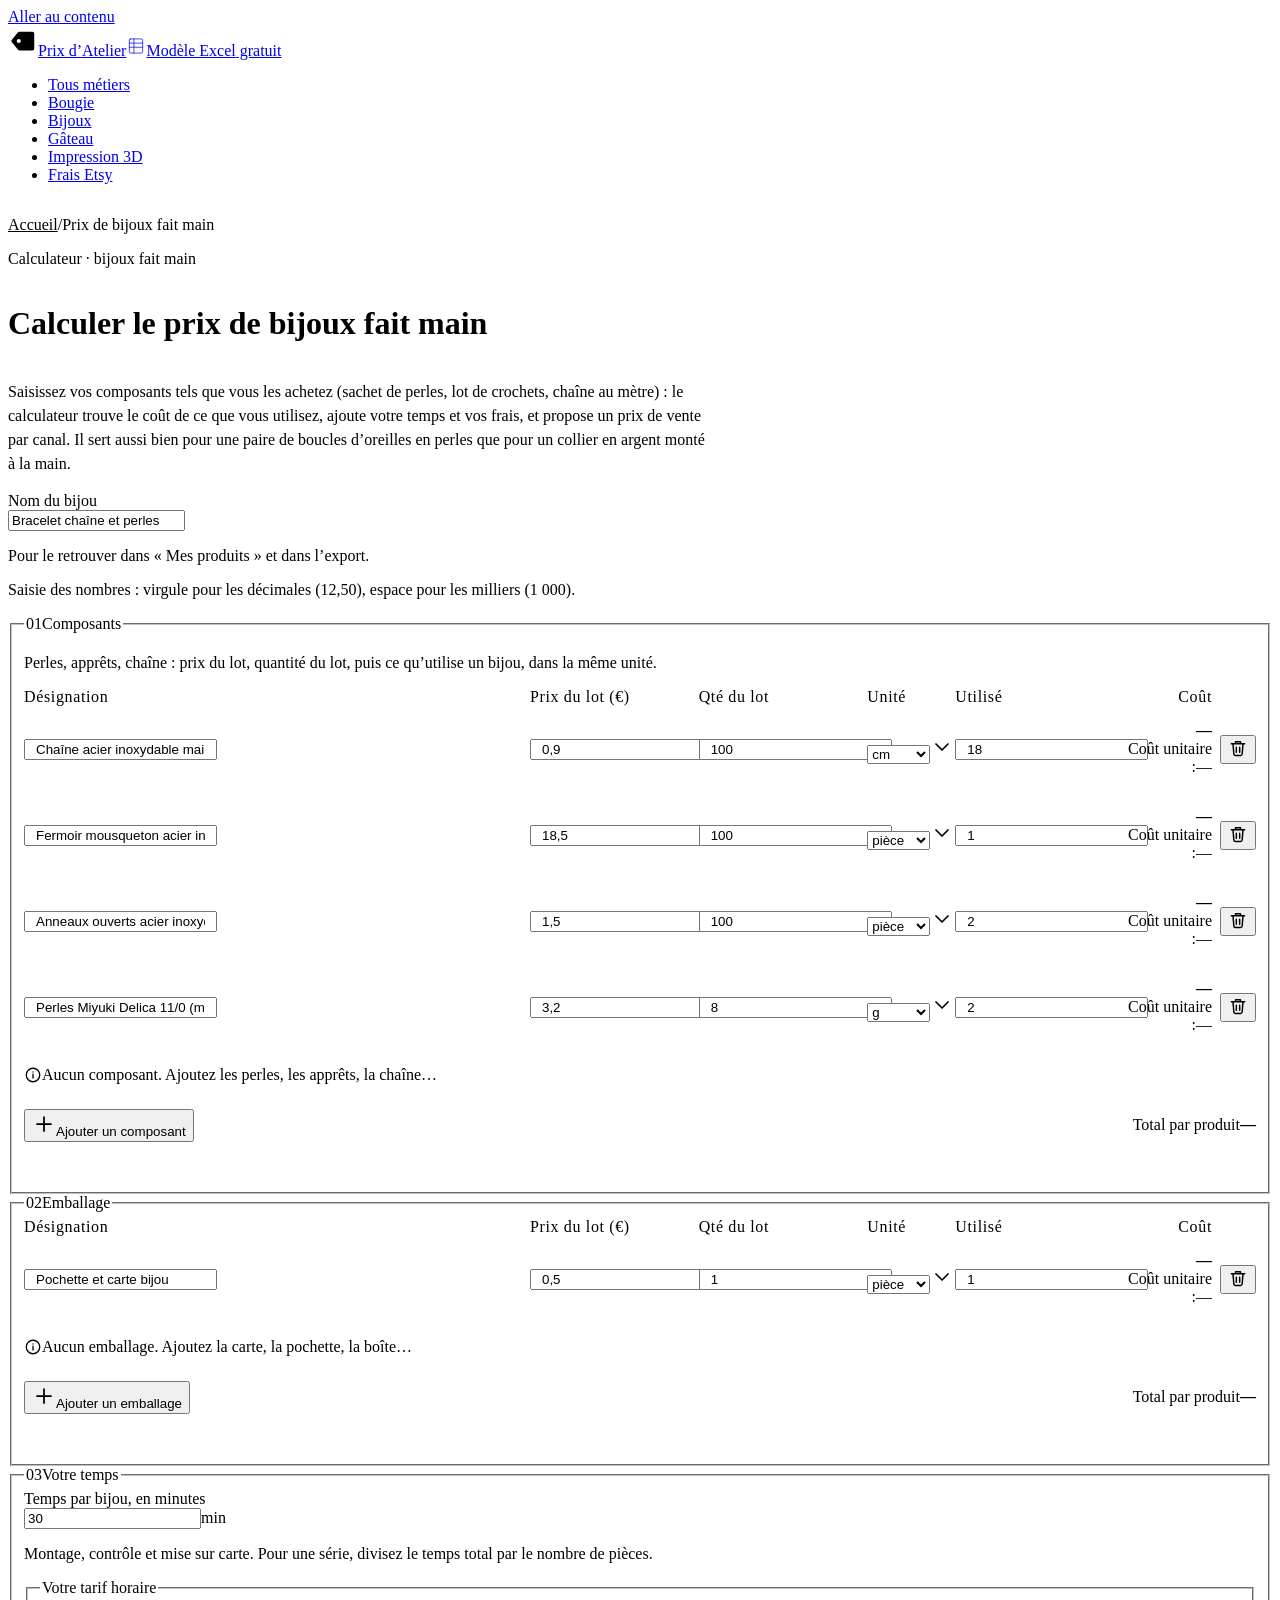
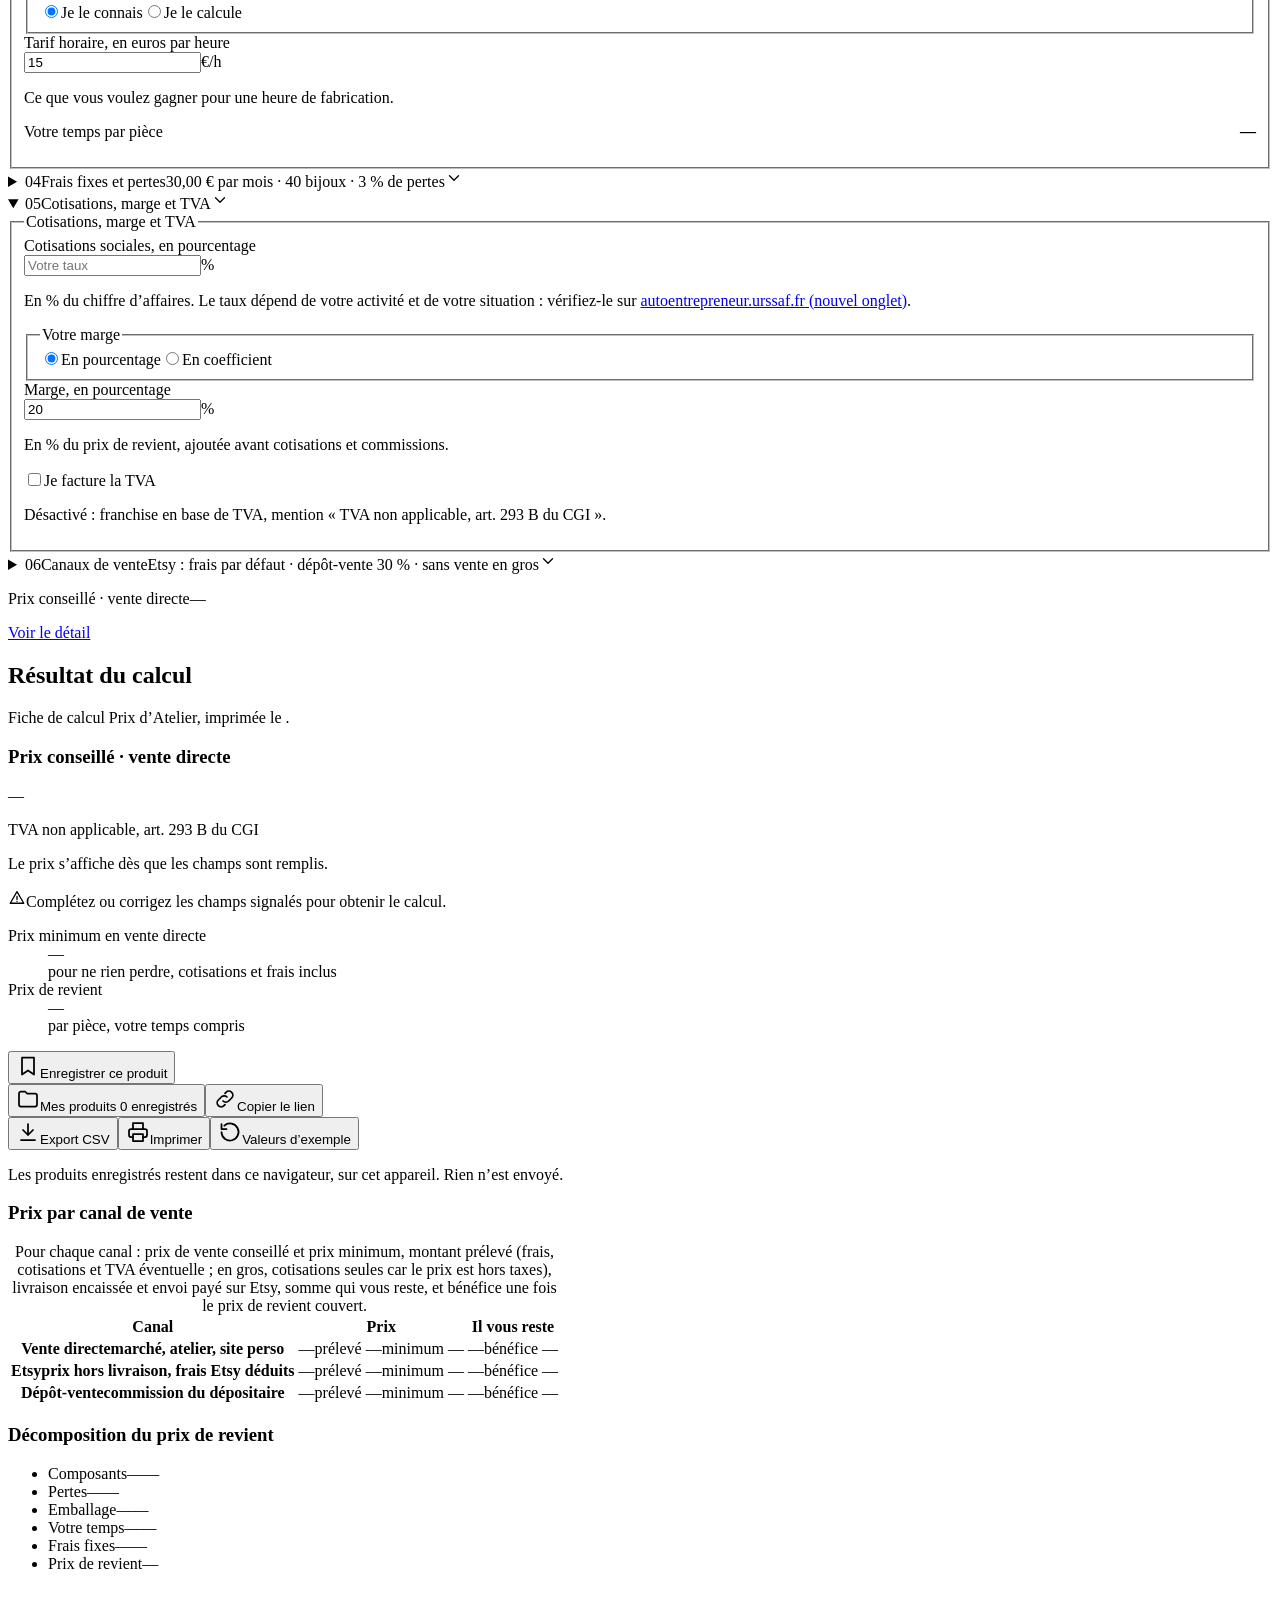
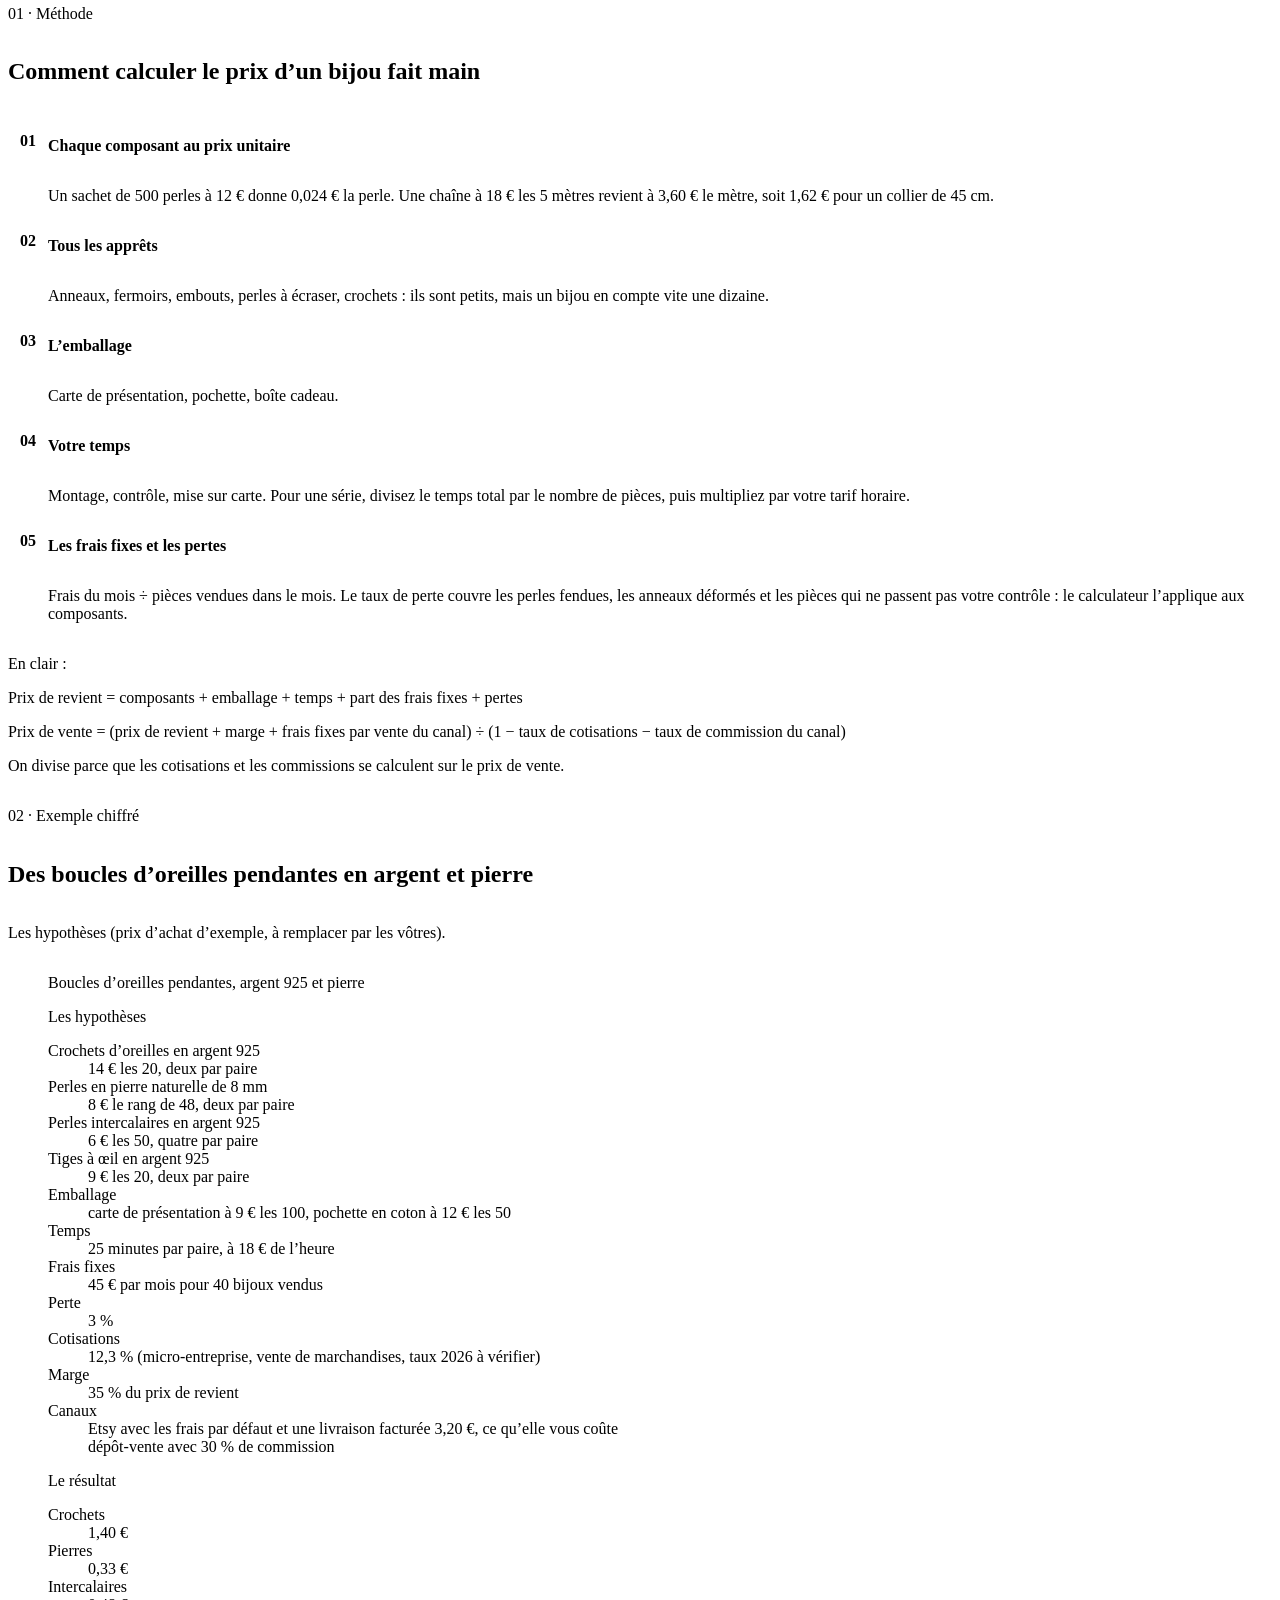
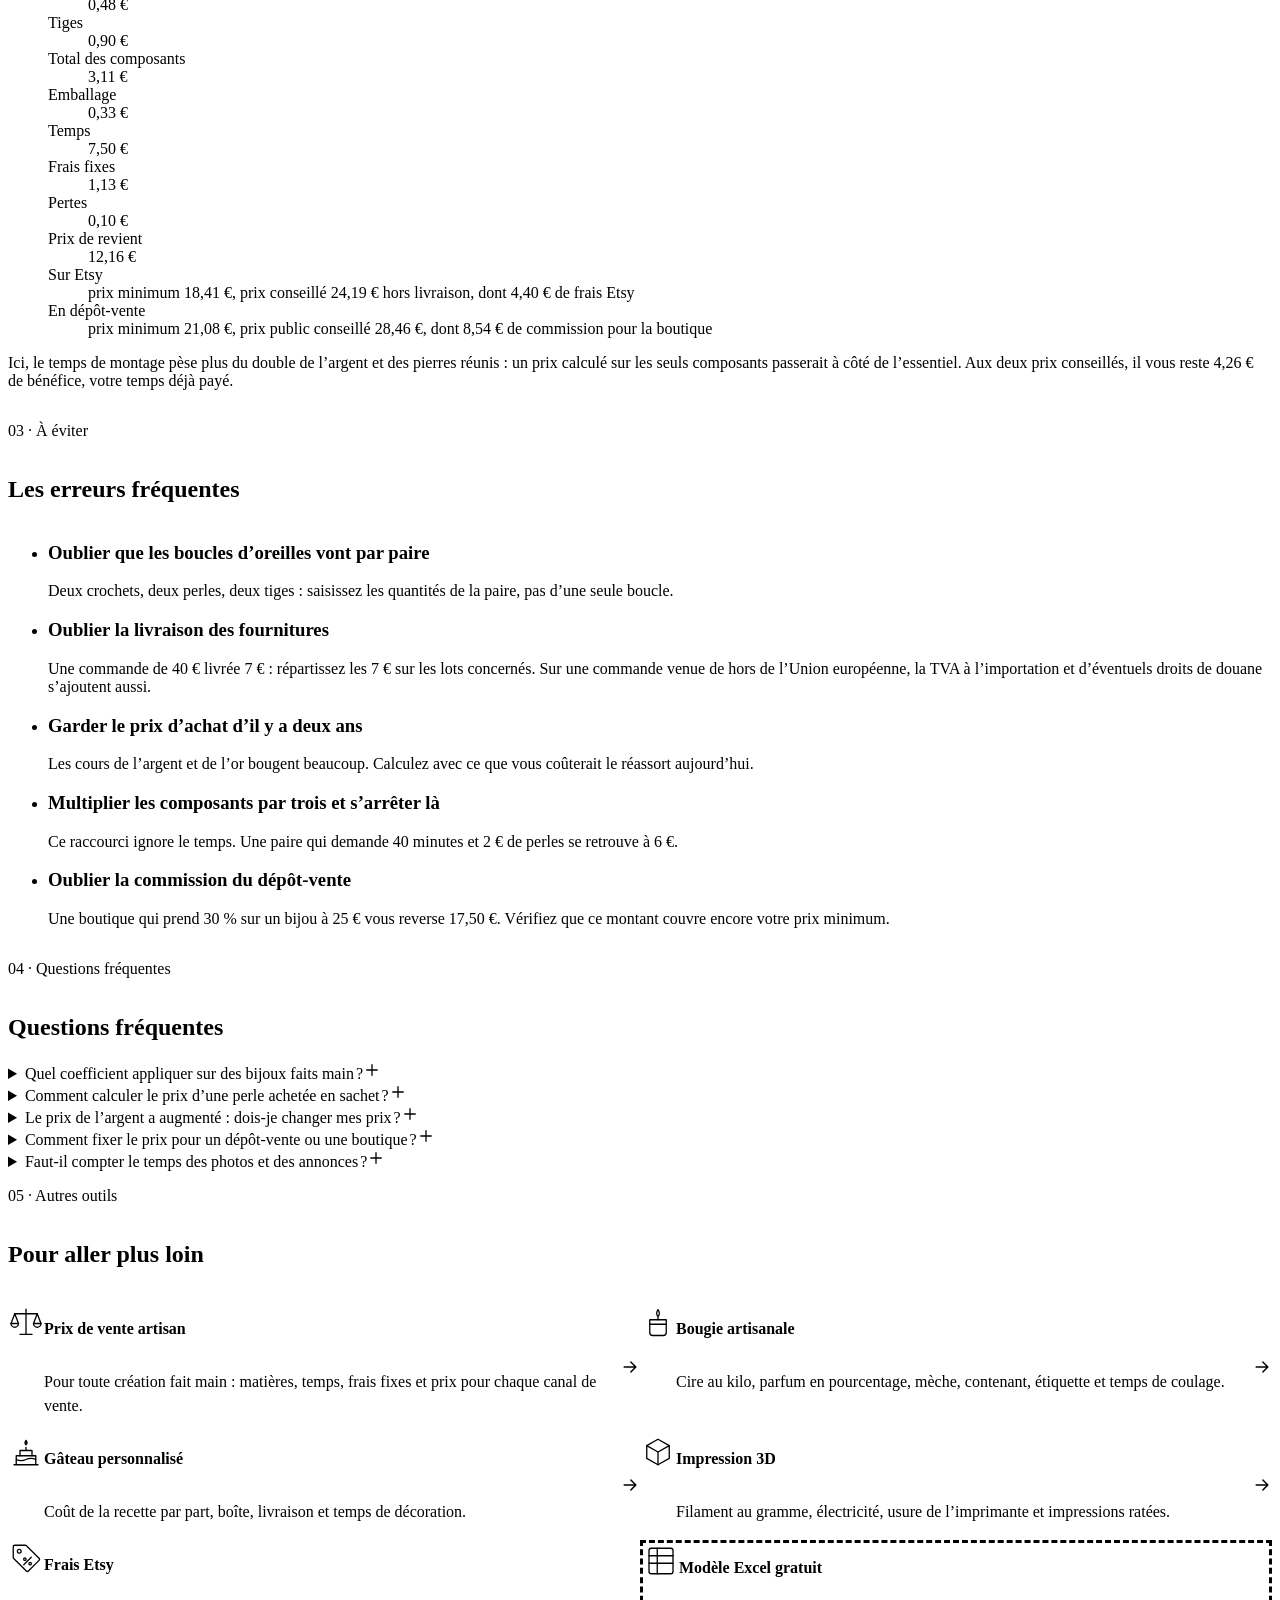
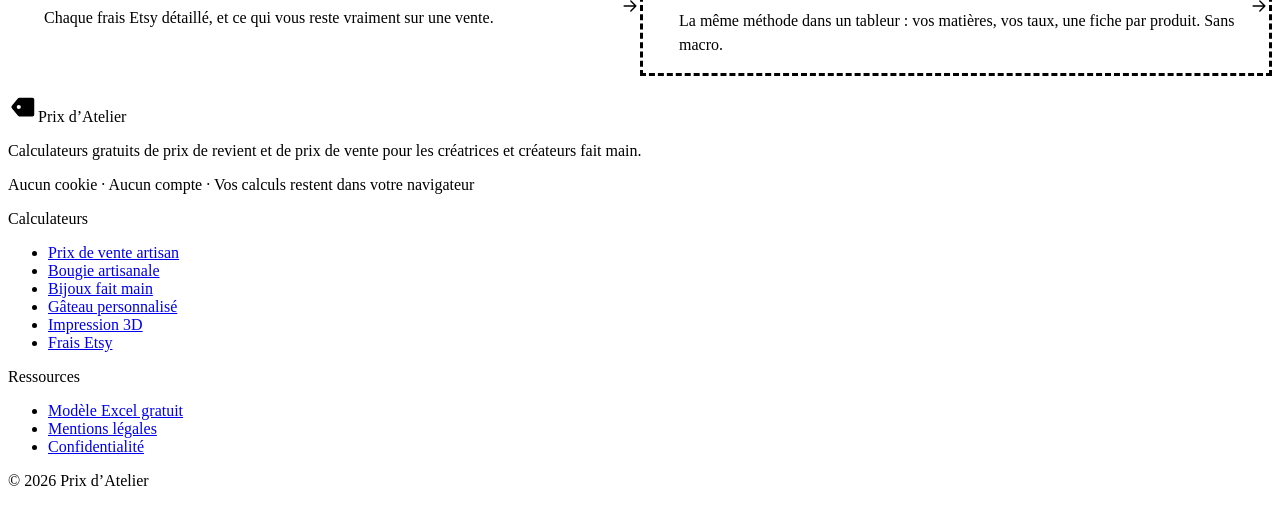
==== calcul-prix-bijoux-fait-main/index.html @ 90e3a95f "Validation Search Console et messages d'unité" ====
<!DOCTYPE html><html lang="fr"><head><meta charset="utf-8"><meta name="viewport" content="width=device-width, initial-scale=1"><title>Calcul prix bijoux fait main : coût, marge et prix de vente</title><meta name="description" content="Calculez le prix de vos bijoux : perles et apprêts achetés par lots, temps, emballage, cotisations, puis prix conseillé sur Etsy et en dépôt-vente."><link rel="canonical" href="https://orielstudio.github.io/prix-atelier/calcul-prix-bijoux-fait-main/"><meta name="color-scheme" content="light dark"><meta name="theme-color" content="#f6f1e8" media="(prefers-color-scheme: light)"><meta name="theme-color" content="#171411" media="(prefers-color-scheme: dark)"><link rel="icon" href="/prix-atelier/favicon.svg" type="image/svg+xml"><link rel="apple-touch-icon" href="/prix-atelier/apple-touch-icon.png"><link rel="preload" href="/prix-atelier/fonts/fraunces-latin-wght-normal.woff2" as="font" type="font/woff2" crossorigin><meta property="og:type" content="website"><meta property="og:site_name" content="Prix d’Atelier"><meta property="og:locale" content="fr_FR"><meta property="og:title" content="Calcul prix bijoux fait main : coût, marge et prix de vente"><meta property="og:description" content="Calculez le prix de vos bijoux : perles et apprêts achetés par lots, temps, emballage, cotisations, puis prix conseillé sur Etsy et en dépôt-vente."><meta property="og:url" content="https://orielstudio.github.io/prix-atelier/calcul-prix-bijoux-fait-main/"><meta property="og:image" content="https://orielstudio.github.io/prix-atelier/og/prix-atelier.png"><meta property="og:image:width" content="1200"><meta property="og:image:height" content="630"><meta property="og:image:alt" content="Prix d’Atelier : calculateurs de prix de revient et de prix de vente pour créateurs fait main"><meta name="twitter:card" content="summary_large_image"><script type="application/ld+json">{"@context":"https://schema.org","@type":"WebApplication","name":"Calculateur de prix de bijoux fait main","description":"Calculez le prix de vos bijoux : perles et apprêts achetés par lots, temps, emballage, cotisations, puis prix conseillé sur Etsy et en dépôt-vente.","url":"https://orielstudio.github.io/prix-atelier/calcul-prix-bijoux-fait-main/","inLanguage":"fr","applicationCategory":"BusinessApplication","operatingSystem":"Tous (navigateur web)","isAccessibleForFree":true,"offers":{"@type":"Offer","price":"0","priceCurrency":"EUR"},"publisher":{"@type":"Organization","name":"Prix d’Atelier","url":"https://orielstudio.github.io/prix-atelier/"}}</script><script type="application/ld+json">{"@context":"https://schema.org","@type":"FAQPage","mainEntity":[{"@type":"Question","name":"Quel coefficient appliquer sur des bijoux faits main ?","acceptedAnswer":{"@type":"Answer","text":"\u003cp>Aucun coefficient ne convient à tous les bijoux, parce que la part du temps varie énormément d’une pièce à l’autre. Calculez d’abord le prix de revient avec votre temps, puis ajoutez une marge. Le calculateur accepte aussi un coefficient sur le prix de revient si vous préférez raisonner ainsi.\u003c/p>"}},{"@type":"Question","name":"Comment calculer le prix d’une perle achetée en sachet ?","acceptedAnswer":{"@type":"Answer","text":"\u003cp>Divisez le prix payé pour le sachet, livraison comprise, par le nombre de perles. Si le fournisseur vend au rang, comptez une fois les perles d’un rang : leur nombre dépend de leur taille et de la longueur du rang.\u003c/p>"}},{"@type":"Question","name":"Le prix de l’argent a augmenté : dois-je changer mes prix ?","acceptedAnswer":{"@type":"Answer","text":"\u003cp>Si votre prochain réassort coûte plus cher, oui. Refaites le calcul avec le prix du jour. Le stock que vous avez payé moins cher vous laisse alors un peu plus de marge, qui aidera à financer le réassort.\u003c/p>"}},{"@type":"Question","name":"Comment fixer le prix pour un dépôt-vente ou une boutique ?","acceptedAnswer":{"@type":"Answer","text":"\u003cp>En dépôt-vente, la boutique vend au prix public et garde une commission : le calculateur trouve le prix qui vous laisse votre marge après commission. En gros, la boutique vous achète les pièces puis les revend en appliquant son coefficient, souvent entre 2 et 2,5 : demandez-le-lui. Partez de votre prix public, celui de votre stand : votre prix de gros HT est ce prix, TVA comprise s’il y en a, divisé par le coefficient de la boutique. Cochez « Je vends en gros » dans les canaux de vente : le calculateur vérifie que ce prix de gros couvre votre prix de revient et vos cotisations ; sinon, il indique le prix public qu’il faudrait pour vendre en boutique sans perte.\u003c/p>"}},{"@type":"Question","name":"Faut-il compter le temps des photos et des annonces ?","acceptedAnswer":{"@type":"Answer","text":"\u003cp>Oui, mais pas forcément pièce par pièce. Le plus simple est de ne compter que les heures de fabrication dans le calcul de votre tarif horaire : il monte, et ce temps invisible est payé par toutes les pièces. Pour une pièce sur mesure, ajoutez en plus le temps des échanges, des croquis et des retouches.\u003c/p>"}}]}</script><script type="application/ld+json">{"@context":"https://schema.org","@type":"BreadcrumbList","itemListElement":[{"@type":"ListItem","position":1,"name":"Accueil","item":"https://orielstudio.github.io/prix-atelier/"},{"@type":"ListItem","position":2,"name":"Prix de bijoux fait main","item":"https://orielstudio.github.io/prix-atelier/calcul-prix-bijoux-fait-main/"}]}</script><link rel="stylesheet" href="/prix-atelier/_astro/typo.BOJz89lR.css"><style>.ariane[data-astro-cid-zfr7qngx] ol[data-astro-cid-zfr7qngx]{gap:var(--space-1) var(--space-2);font-size:var(--text-sm);color:var(--color-muted);flex-wrap:wrap;padding:0;display:flex}.ariane[data-astro-cid-zfr7qngx] li[data-astro-cid-zfr7qngx]{align-items:center;gap:var(--space-2);display:inline-flex}.ariane[data-astro-cid-zfr7qngx] li[data-astro-cid-zfr7qngx]+li[data-astro-cid-zfr7qngx]:before{content:"/";color:var(--color-border-strong)}.ariane[data-astro-cid-zfr7qngx] a[data-astro-cid-zfr7qngx]{color:var(--color-muted)}.ariane[data-astro-cid-zfr7qngx] a[data-astro-cid-zfr7qngx]:hover{color:var(--color-accent)}.page-intro[data-astro-cid-wfrglyuk]{gap:var(--space-3);padding-block:var(--space-5) var(--space-5);display:grid}@media (width>=48rem){.page-intro[data-astro-cid-wfrglyuk]{padding-block:var(--space-6) var(--space-6)}}.page-intro[data-astro-cid-wfrglyuk] .eyebrow[data-astro-cid-wfrglyuk]{margin-top:var(--space-3)}.page-intro__texte[data-astro-cid-wfrglyuk]{max-width:44rem;font-size:var(--text-lg);color:var(--color-muted);line-height:1.5}
.section-heading[data-astro-cid-itrbezo7]{gap:var(--space-3);margin-bottom:var(--space-6);max-width:44rem;display:grid}.section-heading--centre[data-astro-cid-itrbezo7]{text-align:center;justify-items:center;margin-inline:auto}
.etapes[data-astro-cid-kja6eczd]{gap:var(--space-5);padding:0;display:grid}.etapes--grille[data-astro-cid-kja6eczd]{gap:var(--space-4)}@media (width>=56rem){.etapes--grille[data-astro-cid-kja6eczd]{grid-template-columns:repeat(3,1fr)}}.etape[data-astro-cid-kja6eczd]{gap:var(--space-4);grid-template-columns:auto 1fr;align-items:start;display:grid}.etapes--grille[data-astro-cid-kja6eczd] .etape[data-astro-cid-kja6eczd]{gap:var(--space-3);padding:var(--space-5);background:var(--color-surface);border:var(--hairline);border-radius:var(--radius-lg);grid-template-columns:1fr}.etape__num[data-astro-cid-kja6eczd]{border:1px solid var(--color-border-strong);width:2.5rem;height:2.5rem;font-family:var(--font-mono);font-size:var(--text-sm);color:var(--color-accent);border-radius:50%;place-items:center;font-weight:600;display:grid}.etape__corps[data-astro-cid-kja6eczd]{gap:var(--space-2);min-width:0;font-size:var(--text-prose);line-height:var(--leading-prose);display:grid}.etape__titre[data-astro-cid-kja6eczd]{font-size:var(--text-lg);line-height:var(--leading-snug)}.etape__corps[data-astro-cid-kja6eczd] .formula[data-astro-cid-kja6eczd]{margin-top:var(--space-2)}
</style><link rel="stylesheet" href="/prix-atelier/_astro/ChampsFraisEtsy.Bbb5dI0A.css"><link rel="stylesheet" href="/prix-atelier/_astro/ContenuPage.vquXTedf.css"><style>.rows{gap:var(--space-3);display:grid;container:rows/inline-size}.rows__header{display:none}.rows__items{gap:var(--space-3);display:grid}.row{gap:var(--space-3);min-width:0;padding:var(--space-4);background:var(--color-page);border:var(--hairline);border-radius:var(--radius-md);grid-template-columns:1fr 1fr;grid-template-areas:"legend legend""nom nom""prix qte""unite util""cout suppr";margin:0;display:grid}.row.is-entering{animation:row-in var(--dur-base) var(--ease-out)}.row.is-leaving{animation:row-out var(--dur-exit) var(--ease-in) forwards}@keyframes row-in{0%{opacity:0;transform:translateY(6px)}}@keyframes row-out{to{opacity:0;transform:scale(.98)}}.row__legend{float:left;font-family:var(--font-mono);font-size:var(--text-xs);letter-spacing:var(--tracking-eyebrow);text-transform:uppercase;color:var(--color-muted);grid-area:legend;padding:0;font-weight:600}.row__nom{grid-area:nom}.row__prix{grid-area:prix}.row__qte{grid-area:qte}.row__unite{grid-area:unite}.row__util{grid-area:util}.row__cout{align-items:baseline;column-gap:var(--space-2);font-size:var(--text-sm);color:var(--color-muted);flex-wrap:wrap;grid-area:cout;align-self:center;display:flex}.row__cout-valeur{font-size:var(--text-base);color:var(--color-text);font-variant-numeric:tabular-nums;font-weight:650}.row__cout-unitaire{font-size:var(--text-xs);font-family:var(--font-mono);flex-basis:100%}.row__supprimer{color:var(--color-muted);grid-area:suppr;place-self:center end}.row__supprimer:hover{color:var(--color-danger);--btn-bg:var(--color-danger-soft)}.rows__empty{align-items:center;gap:var(--space-2);padding:var(--space-4);border:1px dashed var(--color-border-strong);border-radius:var(--radius-md);font-size:var(--text-sm);color:var(--color-muted);display:flex}.rows__foot{justify-content:space-between;align-items:center;gap:var(--space-3);flex-wrap:wrap;display:flex}.rows__total{align-items:baseline;gap:var(--space-3);font-size:var(--text-sm);color:var(--color-muted);display:flex}.rows__total strong{font-size:var(--text-base);color:var(--color-text);font-variant-numeric:tabular-nums}@container rows (width>=40rem){.rows__header,.row{column-gap:var(--space-2);grid-template-columns:minmax(8rem,3fr) minmax(4.25rem,1fr) minmax(4.25rem,1fr) 5.5rem minmax(4.25rem,1fr) 5.5rem 2.75rem}.rows__header{padding:0 calc(var(--space-3) + 1px);font-family:var(--font-mono);font-size:var(--text-xs);letter-spacing:.04em;color:var(--color-muted);display:grid}.rows__header-cout{text-align:right}.rows__items{gap:var(--space-2)}.row{padding:var(--space-2) var(--space-3);grid-template-areas:"nom prix qte unite util cout suppr";align-items:center}.row__legend,.row .field__label{clip:rect(0 0 0 0);white-space:nowrap;width:1px;height:1px;position:absolute;overflow:hidden}.row .field{gap:0}.row .field__unit{display:none}.row .input{padding-inline:.625rem}.row__cout{text-align:right;display:block}.row__cout-label{clip:rect(0 0 0 0);width:1px;height:1px;position:absolute;overflow:hidden}.row__cout-unitaire{display:block}}.groupe__total{justify-content:space-between;align-items:baseline;gap:var(--space-3);padding-top:var(--space-3);border-top:var(--hairline);font-size:var(--text-sm);color:var(--color-muted);display:flex}.groupe__total strong{font-size:var(--text-base);color:var(--color-text);font-variant-numeric:tabular-nums}.sous-groupe{gap:var(--space-3);min-width:0;padding:var(--space-4) 0 0;border:0;border-top:var(--hairline);margin:0;display:grid}.sous-groupe__titre{float:left;width:100%;padding:0;font-weight:650}.sous-groupe__titre+*{clear:both}.sous-groupe__desc{font-size:var(--text-sm);color:var(--color-muted)}
.calcs[data-astro-cid-jtlsuo5v]{gap:var(--space-3);padding:0;display:grid}@media (width>=40rem){.calcs[data-astro-cid-jtlsuo5v]{grid-template-columns:repeat(2,1fr)}}@media (width>=64rem){.calcs--grille[data-astro-cid-jtlsuo5v]{gap:var(--space-4);grid-template-columns:repeat(3,1fr)}}.calc-carte[data-astro-cid-jtlsuo5v]{gap:var(--space-4);padding:var(--space-4);background:var(--color-surface);border:var(--hairline);border-radius:var(--radius-lg);transition:border-color var(--dur-fast) var(--ease-out), transform var(--dur-base) var(--ease-out);grid-template-columns:auto 1fr auto;align-items:start;display:grid;position:relative}@media (width>=40rem){.calcs--grille[data-astro-cid-jtlsuo5v] .calc-carte[data-astro-cid-jtlsuo5v]{gap:var(--space-5) var(--space-4);padding:var(--space-5);grid-template-columns:1fr auto;grid-template-areas:"picto fleche""texte texte"}.calcs--grille[data-astro-cid-jtlsuo5v] .calc-carte__picto[data-astro-cid-jtlsuo5v]{grid-area:picto}.calcs--grille[data-astro-cid-jtlsuo5v] .calc-carte__texte[data-astro-cid-jtlsuo5v]{grid-area:texte}.calcs--grille[data-astro-cid-jtlsuo5v] .calc-carte__fleche[data-astro-cid-jtlsuo5v]{grid-area:fleche;align-self:start}.calcs--grille[data-astro-cid-jtlsuo5v] .calc-carte__titre[data-astro-cid-jtlsuo5v]{font-size:var(--text-xl)}}.calc-carte[data-astro-cid-jtlsuo5v]:hover{border-color:var(--color-border-strong);transform:translateY(-2px)}.calc-carte[data-astro-cid-jtlsuo5v]:has(.calc-carte__lien:focus-visible){outline:2px solid var(--color-accent);outline-offset:3px}.calc-carte--excel[data-astro-cid-jtlsuo5v]{border-style:dashed;border-color:var(--color-border-strong);background:0 0}.calc-carte__picto[data-astro-cid-jtlsuo5v]{color:var(--color-text)}.calc-carte__texte[data-astro-cid-jtlsuo5v]{gap:var(--space-1);min-width:0;display:grid}.calc-carte__titre[data-astro-cid-jtlsuo5v]{font-size:var(--text-lg);line-height:var(--leading-snug)}.calc-carte__lien[data-astro-cid-jtlsuo5v]{color:var(--color-text);text-decoration:none}.calc-carte__lien[data-astro-cid-jtlsuo5v]:after{content:"";border-radius:inherit;position:absolute;inset:0}.calc-carte__lien[data-astro-cid-jtlsuo5v]:focus-visible{outline:none}.calc-carte__desc[data-astro-cid-jtlsuo5v]{font-size:var(--text-sm);color:var(--color-muted);line-height:1.5}.calc-carte__fleche[data-astro-cid-jtlsuo5v]{color:var(--color-accent);transition:transform var(--dur-fast) var(--ease-out);align-self:center}.calc-carte[data-astro-cid-jtlsuo5v]:hover .calc-carte__fleche[data-astro-cid-jtlsuo5v]{transform:translate(3px)}
.calc__entete[data-astro-cid-pb2svecr]{padding-inline:var(--space-1)}
</style></head><body data-page="calcul-prix-bijoux-fait-main"><a class="skip-link" href="#contenu">Aller au contenu</a><header class="site-header" data-astro-cid-jr7posx5><div class="container site-header__top" data-astro-cid-jr7posx5><a href="/prix-atelier/" class="site-header__brand" aria-label="Prix d’Atelier, accueil" data-astro-cid-jr7posx5><span class="logo" data-astro-cid-ylqc276q><svg class="logo__mark" width="30" height="30" viewBox="0 0 32 32" aria-hidden="true" focusable="false" data-astro-cid-ylqc276q><path fill="var(--color-accent)" fill-rule="evenodd" d="M12.2 6H26a2 2 0 0 1 2 2v16a2 2 0 0 1-2 2H12.2a2 2 0 0 1-1.5-.68L4.1 17.3a2 2 0 0 1 0-2.6l6.6-8.02A2 2 0 0 1 12.2 6zM9.3 16a2.2 2.2 0 1 0 4.4 0 2.2 2.2 0 1 0-4.4 0z" data-astro-cid-ylqc276q></path><path d="M17 12.75h7M17 19.25h4.5" stroke="var(--color-page)" stroke-width="1.75" stroke-linecap="round" fill="none" data-astro-cid-ylqc276q></path></svg><span class="logo__word" data-astro-cid-ylqc276q>Prix d’Atelier</span></span></a><a class="site-header__excel" href="/prix-atelier/modele-excel-calcul-prix-de-revient/" data-astro-cid-jr7posx5><svg data-astro-cid-jr7posx5="true" width="20" height="20" viewBox="0 0 48 48" fill="none" stroke="currentColor" stroke-width="1.75" stroke-linecap="round" stroke-linejoin="round" aria-hidden="true" focusable="false"><path d="M11 7h26a3 3 0 0 1 3 3v28a3 3 0 0 1-3 3H11a3 3 0 0 1-3-3V10a3 3 0 0 1 3-3z"></path><path d="M8 17h32M8 27h32M19 7v34"></path></svg><span data-astro-cid-jr7posx5>Modèle Excel<span class="site-header__excel-long" data-astro-cid-jr7posx5> gratuit</span></span></a></div><nav class="site-nav" aria-label="Calculateurs" data-astro-cid-jr7posx5><div class="container" data-astro-cid-jr7posx5><ul class="site-nav__list" role="list" data-nav-onglets data-astro-cid-jr7posx5><li data-astro-cid-jr7posx5><a class="site-nav__tab" href="/prix-atelier/calculateur-prix-de-vente-artisan/" data-astro-cid-jr7posx5>Tous métiers</a></li><li data-astro-cid-jr7posx5><a class="site-nav__tab" href="/prix-atelier/calcul-prix-bougie-artisanale/" data-astro-cid-jr7posx5>Bougie</a></li><li data-astro-cid-jr7posx5><a class="site-nav__tab" href="/prix-atelier/calcul-prix-bijoux-fait-main/" aria-current="page" data-astro-cid-jr7posx5>Bijoux</a></li><li data-astro-cid-jr7posx5><a class="site-nav__tab" href="/prix-atelier/calcul-prix-gateau-personnalise/" data-astro-cid-jr7posx5>Gâteau</a></li><li data-astro-cid-jr7posx5><a class="site-nav__tab" href="/prix-atelier/calcul-prix-impression-3d/" data-astro-cid-jr7posx5>Impression 3D</a></li><li data-astro-cid-jr7posx5><a class="site-nav__tab" href="/prix-atelier/calculateur-frais-etsy/" data-astro-cid-jr7posx5>Frais Etsy</a></li></ul></div></nav></header><script type="module">var e=document.querySelector(`[data-nav-onglets]`),t=e?.querySelector(`[aria-current="page"]`);e&&t&&e.scrollWidth>e.clientWidth&&(e.scrollLeft=t.offsetLeft-e.clientWidth/2+t.offsetWidth/2);</script><main id="contenu" tabindex="-1"><div class="container" data-astro-cid-pb2svecr><header class="page-intro" data-astro-cid-wfrglyuk><nav class="ariane" aria-label="Fil d’Ariane" data-astro-cid-zfr7qngx><ol role="list" data-astro-cid-zfr7qngx><li data-astro-cid-zfr7qngx><a href="/prix-atelier/" data-astro-cid-zfr7qngx>Accueil</a></li><li data-astro-cid-zfr7qngx><span aria-current="page" data-astro-cid-zfr7qngx>Prix de bijoux fait main</span></li></ol></nav><p class="eyebrow" data-astro-cid-wfrglyuk>Calculateur · bijoux fait main</p><h1 data-astro-cid-wfrglyuk>Calculer le prix de bijoux fait main</h1><div class="page-intro__texte" data-astro-cid-wfrglyuk><p data-astro-cid-pb2svecr>Saisissez vos composants tels que vous les achetez (sachet de perles, lot de crochets, chaîne au mètre) : le calculateur trouve le coût de ce que vous utilisez, ajoute votre temps et vos frais, et propose un prix de vente par canal. Il sert aussi bien pour une paire de boucles d’oreilles en perles que pour un collier en argent monté à la main.</p></div></header><form class="calc" id="calculateur" data-calculator="bijoux" data-preset="bijoux" data-state="attente" novalidate><div class="calc__champs" data-calc-fields><div class="calc__entete" data-astro-cid-pb2svecr><div class="field"><label class="field__label" for="f-nom">Nom du bijou</label><div class="field__control"><input class="input" id="f-nom" type="text" autocomplete="off" enterkeyhint="next" maxlength="80" data-field="nom" value="Bracelet chaîne et perles" placeholder="Ex. : Boucles d’oreilles quartz rose" aria-describedby="f-nom-aide"></div><p class="field__help" id="f-nom-aide">Pour le retrouver dans « Mes produits » et dans l’export.</p></div></div><p class="calc__note calc__format" id="aide-format-nombres">Saisie des nombres : virgule pour les décimales (12,50), espace pour les milliers (1 000).</p><fieldset class="group" data-astro-cid-44imxwkp><legend class="group__legend" data-astro-cid-44imxwkp><span class="group__num" aria-hidden="true" data-astro-cid-44imxwkp>01</span><span class="group__title" data-astro-cid-44imxwkp>Composants</span></legend><p class="group__desc" data-astro-cid-44imxwkp>Perles, apprêts, chaîne : prix du lot, quantité du lot, puis ce qu’utilise un bijou, dans la même unité.</p><div class="group__body" data-astro-cid-44imxwkp><div class="rows" data-list="matieres" data-row-label="Composant" data-next-index="4"><div class="rows__header" aria-hidden="true"><span>Désignation</span><span>Prix du lot (€)</span><span>Qté du lot</span><span>Unité</span><span>Utilisé</span><span class="rows__header-cout">Coût</span><span></span></div><div class="rows__items" data-rows><fieldset class="row" data-row><legend class="row__legend" data-row-legend>Composant 1</legend><div class="field row__nom"><label class="field__label" for="f-matieres-0-nom">Désignation</label><div class="field__control"><input class="input" id="f-matieres-0-nom" type="text" autocomplete="off" enterkeyhint="next" maxlength="80" data-row-field="nom" value="Chaîne acier inoxydable maille forçat 1,9 mm" placeholder="Ex. : perles 4 mm"></div></div><div class="field row__prix"><label class="field__label" for="f-matieres-0-prixLot">Prix du lot<span class="sr-only">, en euros</span></label><div class="field__control"><input class="input" id="f-matieres-0-prixLot" type="text" inputmode="decimal" autocomplete="off" spellcheck="false" enterkeyhint="next" data-decimal data-row-field="prixLot" data-min="0" data-unite="€" data-requis aria-required="true" value="0,9" aria-describedby="aide-format-nombres f-matieres-0-prixLot-erreur"><span class="field__unit" aria-hidden="true">€</span></div><p class="field__error" id="f-matieres-0-prixLot-erreur" data-error-for="f-matieres-0-prixLot" hidden><span data-error-text></span></p></div><div class="field row__qte"><label class="field__label" for="f-matieres-0-quantiteLot">Quantité du lot<span class="sr-only">, dans l’unité choisie</span></label><div class="field__control"><input class="input" id="f-matieres-0-quantiteLot" type="text" inputmode="decimal" autocomplete="off" spellcheck="false" enterkeyhint="next" data-decimal data-row-field="quantiteLot" data-min="0" data-unite="autre" data-requis data-message-vide="Champ à remplir (nombre supérieur à 0)." aria-required="true" value="100" aria-describedby="aide-format-nombres f-matieres-0-quantiteLot-erreur"></div><p class="field__error" id="f-matieres-0-quantiteLot-erreur" data-error-for="f-matieres-0-quantiteLot" hidden><span data-error-text></span></p></div><div class="field row__unite"><label class="field__label" for="f-matieres-0-unite">Unité</label><div class="select"><select id="f-matieres-0-unite" data-row-field="unite"><option value="pièce">pièce</option><option value="g">g</option><option value="kg">kg</option><option value="ml">ml</option><option value="cl">cl</option><option value="l">l</option><option value="cm" selected>cm</option><option value="m">m</option><option value="km">km</option><option value="feuille">feuille</option><option value="perle">perle</option><option value="recette">recette</option><option value="forfait">forfait</option><option value="kWh">kWh</option><option value="h">h</option></select><svg width="24" height="24" viewBox="0 0 24 24" fill="none" stroke="currentColor" stroke-width="1.75" stroke-linecap="round" stroke-linejoin="round" aria-hidden="true" focusable="false"><path d="M6 9l6 6 6-6"></path></svg></div></div><div class="field row__util"><label class="field__label" for="f-matieres-0-quantiteUtilisee">Utilisé par produit<span class="sr-only">, dans la même unité que le lot</span></label><div class="field__control"><input class="input" id="f-matieres-0-quantiteUtilisee" type="text" inputmode="decimal" autocomplete="off" spellcheck="false" enterkeyhint="next" data-decimal data-row-field="quantiteUtilisee" data-min="0" data-unite="autre" data-requis aria-required="true" value="18" aria-describedby="aide-format-nombres f-matieres-0-quantiteUtilisee-erreur"><span class="field__unit" aria-hidden="true" data-unit-echo>cm</span></div><p class="field__error" id="f-matieres-0-quantiteUtilisee-erreur" data-error-for="f-matieres-0-quantiteUtilisee" hidden><span data-error-text></span></p></div><p class="row__cout"><span class="row__cout-label">Coût par produit</span><span class="row__cout-valeur" data-row-output="coutProduit">—</span><span class="row__cout-unitaire"><span class="sr-only">Coût unitaire :</span><span data-row-output="coutUnitaire">—</span></span></p><button type="button" class="btn btn--ghost btn--icon row__supprimer" data-action="supprimer-ligne" aria-label="Supprimer : composant 1"><svg width="20" height="20" viewBox="0 0 24 24" fill="none" stroke="currentColor" stroke-width="1.75" stroke-linecap="round" stroke-linejoin="round" aria-hidden="true" focusable="false"><path d="M4 7h16M10 11v6M14 11v6M9 7V4.5h6V7"></path><path d="M6 7l1 12.2A2 2 0 0 0 9 21h6a2 2 0 0 0 2-1.8L18 7"></path></svg></button></fieldset><fieldset class="row" data-row><legend class="row__legend" data-row-legend>Composant 2</legend><div class="field row__nom"><label class="field__label" for="f-matieres-1-nom">Désignation</label><div class="field__control"><input class="input" id="f-matieres-1-nom" type="text" autocomplete="off" enterkeyhint="next" maxlength="80" data-row-field="nom" value="Fermoir mousqueton acier inoxydable 13 mm" placeholder="Ex. : perles 4 mm"></div></div><div class="field row__prix"><label class="field__label" for="f-matieres-1-prixLot">Prix du lot<span class="sr-only">, en euros</span></label><div class="field__control"><input class="input" id="f-matieres-1-prixLot" type="text" inputmode="decimal" autocomplete="off" spellcheck="false" enterkeyhint="next" data-decimal data-row-field="prixLot" data-min="0" data-unite="€" data-requis aria-required="true" value="18,5" aria-describedby="aide-format-nombres f-matieres-1-prixLot-erreur"><span class="field__unit" aria-hidden="true">€</span></div><p class="field__error" id="f-matieres-1-prixLot-erreur" data-error-for="f-matieres-1-prixLot" hidden><span data-error-text></span></p></div><div class="field row__qte"><label class="field__label" for="f-matieres-1-quantiteLot">Quantité du lot<span class="sr-only">, dans l’unité choisie</span></label><div class="field__control"><input class="input" id="f-matieres-1-quantiteLot" type="text" inputmode="decimal" autocomplete="off" spellcheck="false" enterkeyhint="next" data-decimal data-row-field="quantiteLot" data-min="0" data-unite="autre" data-requis data-message-vide="Champ à remplir (nombre supérieur à 0)." aria-required="true" value="100" aria-describedby="aide-format-nombres f-matieres-1-quantiteLot-erreur"></div><p class="field__error" id="f-matieres-1-quantiteLot-erreur" data-error-for="f-matieres-1-quantiteLot" hidden><span data-error-text></span></p></div><div class="field row__unite"><label class="field__label" for="f-matieres-1-unite">Unité</label><div class="select"><select id="f-matieres-1-unite" data-row-field="unite"><option value="pièce" selected>pièce</option><option value="g">g</option><option value="kg">kg</option><option value="ml">ml</option><option value="cl">cl</option><option value="l">l</option><option value="cm">cm</option><option value="m">m</option><option value="km">km</option><option value="feuille">feuille</option><option value="perle">perle</option><option value="recette">recette</option><option value="forfait">forfait</option><option value="kWh">kWh</option><option value="h">h</option></select><svg width="24" height="24" viewBox="0 0 24 24" fill="none" stroke="currentColor" stroke-width="1.75" stroke-linecap="round" stroke-linejoin="round" aria-hidden="true" focusable="false"><path d="M6 9l6 6 6-6"></path></svg></div></div><div class="field row__util"><label class="field__label" for="f-matieres-1-quantiteUtilisee">Utilisé par produit<span class="sr-only">, dans la même unité que le lot</span></label><div class="field__control"><input class="input" id="f-matieres-1-quantiteUtilisee" type="text" inputmode="decimal" autocomplete="off" spellcheck="false" enterkeyhint="next" data-decimal data-row-field="quantiteUtilisee" data-min="0" data-unite="autre" data-requis aria-required="true" value="1" aria-describedby="aide-format-nombres f-matieres-1-quantiteUtilisee-erreur"><span class="field__unit" aria-hidden="true" data-unit-echo>pièce</span></div><p class="field__error" id="f-matieres-1-quantiteUtilisee-erreur" data-error-for="f-matieres-1-quantiteUtilisee" hidden><span data-error-text></span></p></div><p class="row__cout"><span class="row__cout-label">Coût par produit</span><span class="row__cout-valeur" data-row-output="coutProduit">—</span><span class="row__cout-unitaire"><span class="sr-only">Coût unitaire :</span><span data-row-output="coutUnitaire">—</span></span></p><button type="button" class="btn btn--ghost btn--icon row__supprimer" data-action="supprimer-ligne" aria-label="Supprimer : composant 2"><svg width="20" height="20" viewBox="0 0 24 24" fill="none" stroke="currentColor" stroke-width="1.75" stroke-linecap="round" stroke-linejoin="round" aria-hidden="true" focusable="false"><path d="M4 7h16M10 11v6M14 11v6M9 7V4.5h6V7"></path><path d="M6 7l1 12.2A2 2 0 0 0 9 21h6a2 2 0 0 0 2-1.8L18 7"></path></svg></button></fieldset><fieldset class="row" data-row><legend class="row__legend" data-row-legend>Composant 3</legend><div class="field row__nom"><label class="field__label" for="f-matieres-2-nom">Désignation</label><div class="field__control"><input class="input" id="f-matieres-2-nom" type="text" autocomplete="off" enterkeyhint="next" maxlength="80" data-row-field="nom" value="Anneaux ouverts acier inoxydable 5 mm" placeholder="Ex. : perles 4 mm"></div></div><div class="field row__prix"><label class="field__label" for="f-matieres-2-prixLot">Prix du lot<span class="sr-only">, en euros</span></label><div class="field__control"><input class="input" id="f-matieres-2-prixLot" type="text" inputmode="decimal" autocomplete="off" spellcheck="false" enterkeyhint="next" data-decimal data-row-field="prixLot" data-min="0" data-unite="€" data-requis aria-required="true" value="1,5" aria-describedby="aide-format-nombres f-matieres-2-prixLot-erreur"><span class="field__unit" aria-hidden="true">€</span></div><p class="field__error" id="f-matieres-2-prixLot-erreur" data-error-for="f-matieres-2-prixLot" hidden><span data-error-text></span></p></div><div class="field row__qte"><label class="field__label" for="f-matieres-2-quantiteLot">Quantité du lot<span class="sr-only">, dans l’unité choisie</span></label><div class="field__control"><input class="input" id="f-matieres-2-quantiteLot" type="text" inputmode="decimal" autocomplete="off" spellcheck="false" enterkeyhint="next" data-decimal data-row-field="quantiteLot" data-min="0" data-unite="autre" data-requis data-message-vide="Champ à remplir (nombre supérieur à 0)." aria-required="true" value="100" aria-describedby="aide-format-nombres f-matieres-2-quantiteLot-erreur"></div><p class="field__error" id="f-matieres-2-quantiteLot-erreur" data-error-for="f-matieres-2-quantiteLot" hidden><span data-error-text></span></p></div><div class="field row__unite"><label class="field__label" for="f-matieres-2-unite">Unité</label><div class="select"><select id="f-matieres-2-unite" data-row-field="unite"><option value="pièce" selected>pièce</option><option value="g">g</option><option value="kg">kg</option><option value="ml">ml</option><option value="cl">cl</option><option value="l">l</option><option value="cm">cm</option><option value="m">m</option><option value="km">km</option><option value="feuille">feuille</option><option value="perle">perle</option><option value="recette">recette</option><option value="forfait">forfait</option><option value="kWh">kWh</option><option value="h">h</option></select><svg width="24" height="24" viewBox="0 0 24 24" fill="none" stroke="currentColor" stroke-width="1.75" stroke-linecap="round" stroke-linejoin="round" aria-hidden="true" focusable="false"><path d="M6 9l6 6 6-6"></path></svg></div></div><div class="field row__util"><label class="field__label" for="f-matieres-2-quantiteUtilisee">Utilisé par produit<span class="sr-only">, dans la même unité que le lot</span></label><div class="field__control"><input class="input" id="f-matieres-2-quantiteUtilisee" type="text" inputmode="decimal" autocomplete="off" spellcheck="false" enterkeyhint="next" data-decimal data-row-field="quantiteUtilisee" data-min="0" data-unite="autre" data-requis aria-required="true" value="2" aria-describedby="aide-format-nombres f-matieres-2-quantiteUtilisee-erreur"><span class="field__unit" aria-hidden="true" data-unit-echo>pièce</span></div><p class="field__error" id="f-matieres-2-quantiteUtilisee-erreur" data-error-for="f-matieres-2-quantiteUtilisee" hidden><span data-error-text></span></p></div><p class="row__cout"><span class="row__cout-label">Coût par produit</span><span class="row__cout-valeur" data-row-output="coutProduit">—</span><span class="row__cout-unitaire"><span class="sr-only">Coût unitaire :</span><span data-row-output="coutUnitaire">—</span></span></p><button type="button" class="btn btn--ghost btn--icon row__supprimer" data-action="supprimer-ligne" aria-label="Supprimer : composant 3"><svg width="20" height="20" viewBox="0 0 24 24" fill="none" stroke="currentColor" stroke-width="1.75" stroke-linecap="round" stroke-linejoin="round" aria-hidden="true" focusable="false"><path d="M4 7h16M10 11v6M14 11v6M9 7V4.5h6V7"></path><path d="M6 7l1 12.2A2 2 0 0 0 9 21h6a2 2 0 0 0 2-1.8L18 7"></path></svg></button></fieldset><fieldset class="row" data-row><legend class="row__legend" data-row-legend>Composant 4</legend><div class="field row__nom"><label class="field__label" for="f-matieres-3-nom">Désignation</label><div class="field__control"><input class="input" id="f-matieres-3-nom" type="text" autocomplete="off" enterkeyhint="next" maxlength="80" data-row-field="nom" value="Perles Miyuki Delica 11/0 (mélange)" placeholder="Ex. : perles 4 mm"></div></div><div class="field row__prix"><label class="field__label" for="f-matieres-3-prixLot">Prix du lot<span class="sr-only">, en euros</span></label><div class="field__control"><input class="input" id="f-matieres-3-prixLot" type="text" inputmode="decimal" autocomplete="off" spellcheck="false" enterkeyhint="next" data-decimal data-row-field="prixLot" data-min="0" data-unite="€" data-requis aria-required="true" value="3,2" aria-describedby="aide-format-nombres f-matieres-3-prixLot-erreur"><span class="field__unit" aria-hidden="true">€</span></div><p class="field__error" id="f-matieres-3-prixLot-erreur" data-error-for="f-matieres-3-prixLot" hidden><span data-error-text></span></p></div><div class="field row__qte"><label class="field__label" for="f-matieres-3-quantiteLot">Quantité du lot<span class="sr-only">, dans l’unité choisie</span></label><div class="field__control"><input class="input" id="f-matieres-3-quantiteLot" type="text" inputmode="decimal" autocomplete="off" spellcheck="false" enterkeyhint="next" data-decimal data-row-field="quantiteLot" data-min="0" data-unite="autre" data-requis data-message-vide="Champ à remplir (nombre supérieur à 0)." aria-required="true" value="8" aria-describedby="aide-format-nombres f-matieres-3-quantiteLot-erreur"></div><p class="field__error" id="f-matieres-3-quantiteLot-erreur" data-error-for="f-matieres-3-quantiteLot" hidden><span data-error-text></span></p></div><div class="field row__unite"><label class="field__label" for="f-matieres-3-unite">Unité</label><div class="select"><select id="f-matieres-3-unite" data-row-field="unite"><option value="pièce">pièce</option><option value="g" selected>g</option><option value="kg">kg</option><option value="ml">ml</option><option value="cl">cl</option><option value="l">l</option><option value="cm">cm</option><option value="m">m</option><option value="km">km</option><option value="feuille">feuille</option><option value="perle">perle</option><option value="recette">recette</option><option value="forfait">forfait</option><option value="kWh">kWh</option><option value="h">h</option></select><svg width="24" height="24" viewBox="0 0 24 24" fill="none" stroke="currentColor" stroke-width="1.75" stroke-linecap="round" stroke-linejoin="round" aria-hidden="true" focusable="false"><path d="M6 9l6 6 6-6"></path></svg></div></div><div class="field row__util"><label class="field__label" for="f-matieres-3-quantiteUtilisee">Utilisé par produit<span class="sr-only">, dans la même unité que le lot</span></label><div class="field__control"><input class="input" id="f-matieres-3-quantiteUtilisee" type="text" inputmode="decimal" autocomplete="off" spellcheck="false" enterkeyhint="next" data-decimal data-row-field="quantiteUtilisee" data-min="0" data-unite="autre" data-requis aria-required="true" value="2" aria-describedby="aide-format-nombres f-matieres-3-quantiteUtilisee-erreur"><span class="field__unit" aria-hidden="true" data-unit-echo>g</span></div><p class="field__error" id="f-matieres-3-quantiteUtilisee-erreur" data-error-for="f-matieres-3-quantiteUtilisee" hidden><span data-error-text></span></p></div><p class="row__cout"><span class="row__cout-label">Coût par produit</span><span class="row__cout-valeur" data-row-output="coutProduit">—</span><span class="row__cout-unitaire"><span class="sr-only">Coût unitaire :</span><span data-row-output="coutUnitaire">—</span></span></p><button type="button" class="btn btn--ghost btn--icon row__supprimer" data-action="supprimer-ligne" aria-label="Supprimer : composant 4"><svg width="20" height="20" viewBox="0 0 24 24" fill="none" stroke="currentColor" stroke-width="1.75" stroke-linecap="round" stroke-linejoin="round" aria-hidden="true" focusable="false"><path d="M4 7h16M10 11v6M14 11v6M9 7V4.5h6V7"></path><path d="M6 7l1 12.2A2 2 0 0 0 9 21h6a2 2 0 0 0 2-1.8L18 7"></path></svg></button></fieldset></div><p class="rows__empty" data-list-empty hidden><svg width="18" height="18" viewBox="0 0 24 24" fill="none" stroke="currentColor" stroke-width="1.75" stroke-linecap="round" stroke-linejoin="round" aria-hidden="true" focusable="false"><circle cx="12" cy="12" r="9"></circle><path d="M12 11v5M12 8h.01"></path></svg><span>Aucun composant. Ajoutez les perles, les apprêts, la chaîne…</span></p><div class="rows__foot"><button type="button" class="btn btn--dashed btn--sm" data-action="ajouter-ligne"><svg width="24" height="24" viewBox="0 0 24 24" fill="none" stroke="currentColor" stroke-width="1.75" stroke-linecap="round" stroke-linejoin="round" aria-hidden="true" focusable="false"><path d="M12 5v14M5 12h14"></path></svg>Ajouter un composant</button><p class="rows__total"><span>Total par produit</span><strong data-output="total.matieres">—</strong></p></div><p class="sr-only" data-list-status role="status" aria-live="polite"></p><template data-row-template><fieldset class="row" data-row><legend class="row__legend" data-row-legend>Composant __NUM__</legend><div class="field row__nom"><label class="field__label" for="f-matieres-__INDEX__-nom">Désignation</label><div class="field__control"><input class="input" id="f-matieres-__INDEX__-nom" type="text" autocomplete="off" enterkeyhint="next" maxlength="80" data-row-field="nom" value placeholder="Ex. : perles 4 mm"></div></div><div class="field row__prix"><label class="field__label" for="f-matieres-__INDEX__-prixLot">Prix du lot<span class="sr-only">, en euros</span></label><div class="field__control"><input class="input" id="f-matieres-__INDEX__-prixLot" type="text" inputmode="decimal" autocomplete="off" spellcheck="false" enterkeyhint="next" data-decimal data-row-field="prixLot" data-min="0" data-unite="€" data-requis aria-required="true" value="0" aria-describedby="aide-format-nombres f-matieres-__INDEX__-prixLot-erreur"><span class="field__unit" aria-hidden="true">€</span></div><p class="field__error" id="f-matieres-__INDEX__-prixLot-erreur" data-error-for="f-matieres-__INDEX__-prixLot" hidden><span data-error-text></span></p></div><div class="field row__qte"><label class="field__label" for="f-matieres-__INDEX__-quantiteLot">Quantité du lot<span class="sr-only">, dans l’unité choisie</span></label><div class="field__control"><input class="input" id="f-matieres-__INDEX__-quantiteLot" type="text" inputmode="decimal" autocomplete="off" spellcheck="false" enterkeyhint="next" data-decimal data-row-field="quantiteLot" data-min="0" data-unite="autre" data-requis data-message-vide="Champ à remplir (nombre supérieur à 0)." aria-required="true" value="1" aria-describedby="aide-format-nombres f-matieres-__INDEX__-quantiteLot-erreur"></div><p class="field__error" id="f-matieres-__INDEX__-quantiteLot-erreur" data-error-for="f-matieres-__INDEX__-quantiteLot" hidden><span data-error-text></span></p></div><div class="field row__unite"><label class="field__label" for="f-matieres-__INDEX__-unite">Unité</label><div class="select"><select id="f-matieres-__INDEX__-unite" data-row-field="unite"><option value="pièce" selected>pièce</option><option value="g">g</option><option value="kg">kg</option><option value="ml">ml</option><option value="cl">cl</option><option value="l">l</option><option value="cm">cm</option><option value="m">m</option><option value="km">km</option><option value="feuille">feuille</option><option value="perle">perle</option><option value="recette">recette</option><option value="forfait">forfait</option><option value="kWh">kWh</option><option value="h">h</option></select><svg width="24" height="24" viewBox="0 0 24 24" fill="none" stroke="currentColor" stroke-width="1.75" stroke-linecap="round" stroke-linejoin="round" aria-hidden="true" focusable="false"><path d="M6 9l6 6 6-6"></path></svg></div></div><div class="field row__util"><label class="field__label" for="f-matieres-__INDEX__-quantiteUtilisee">Utilisé par produit<span class="sr-only">, dans la même unité que le lot</span></label><div class="field__control"><input class="input" id="f-matieres-__INDEX__-quantiteUtilisee" type="text" inputmode="decimal" autocomplete="off" spellcheck="false" enterkeyhint="next" data-decimal data-row-field="quantiteUtilisee" data-min="0" data-unite="autre" data-requis aria-required="true" value="1" aria-describedby="aide-format-nombres f-matieres-__INDEX__-quantiteUtilisee-erreur"><span class="field__unit" aria-hidden="true" data-unit-echo>pièce</span></div><p class="field__error" id="f-matieres-__INDEX__-quantiteUtilisee-erreur" data-error-for="f-matieres-__INDEX__-quantiteUtilisee" hidden><span data-error-text></span></p></div><p class="row__cout"><span class="row__cout-label">Coût par produit</span><span class="row__cout-valeur" data-row-output="coutProduit">—</span><span class="row__cout-unitaire"><span class="sr-only">Coût unitaire :</span><span data-row-output="coutUnitaire">—</span></span></p><button type="button" class="btn btn--ghost btn--icon row__supprimer" data-action="supprimer-ligne" aria-label="Supprimer : composant __NUM__"><svg width="20" height="20" viewBox="0 0 24 24" fill="none" stroke="currentColor" stroke-width="1.75" stroke-linecap="round" stroke-linejoin="round" aria-hidden="true" focusable="false"><path d="M4 7h16M10 11v6M14 11v6M9 7V4.5h6V7"></path><path d="M6 7l1 12.2A2 2 0 0 0 9 21h6a2 2 0 0 0 2-1.8L18 7"></path></svg></button></fieldset></template></div><script type="module" src="/prix-atelier/_astro/MaterialList.astro_astro_type_script_index_0_lang.mHVcMlkd.js"></script></div></fieldset><fieldset class="group" data-astro-cid-44imxwkp><legend class="group__legend" data-astro-cid-44imxwkp><span class="group__num" aria-hidden="true" data-astro-cid-44imxwkp>02</span><span class="group__title" data-astro-cid-44imxwkp>Emballage</span></legend><div class="group__body" data-astro-cid-44imxwkp><div class="rows" data-list="emballages" data-row-label="Emballage" data-next-index="1"><div class="rows__header" aria-hidden="true"><span>Désignation</span><span>Prix du lot (€)</span><span>Qté du lot</span><span>Unité</span><span>Utilisé</span><span class="rows__header-cout">Coût</span><span></span></div><div class="rows__items" data-rows><fieldset class="row" data-row><legend class="row__legend" data-row-legend>Emballage 1</legend><div class="field row__nom"><label class="field__label" for="f-emballages-0-nom">Désignation</label><div class="field__control"><input class="input" id="f-emballages-0-nom" type="text" autocomplete="off" enterkeyhint="next" maxlength="80" data-row-field="nom" value="Pochette et carte bijou" placeholder="Ex. : pochette en coton"></div></div><div class="field row__prix"><label class="field__label" for="f-emballages-0-prixLot">Prix du lot<span class="sr-only">, en euros</span></label><div class="field__control"><input class="input" id="f-emballages-0-prixLot" type="text" inputmode="decimal" autocomplete="off" spellcheck="false" enterkeyhint="next" data-decimal data-row-field="prixLot" data-min="0" data-unite="€" data-requis aria-required="true" value="0,5" aria-describedby="aide-format-nombres f-emballages-0-prixLot-erreur"><span class="field__unit" aria-hidden="true">€</span></div><p class="field__error" id="f-emballages-0-prixLot-erreur" data-error-for="f-emballages-0-prixLot" hidden><span data-error-text></span></p></div><div class="field row__qte"><label class="field__label" for="f-emballages-0-quantiteLot">Quantité du lot<span class="sr-only">, dans l’unité choisie</span></label><div class="field__control"><input class="input" id="f-emballages-0-quantiteLot" type="text" inputmode="decimal" autocomplete="off" spellcheck="false" enterkeyhint="next" data-decimal data-row-field="quantiteLot" data-min="0" data-unite="autre" data-requis data-message-vide="Champ à remplir (nombre supérieur à 0)." aria-required="true" value="1" aria-describedby="aide-format-nombres f-emballages-0-quantiteLot-erreur"></div><p class="field__error" id="f-emballages-0-quantiteLot-erreur" data-error-for="f-emballages-0-quantiteLot" hidden><span data-error-text></span></p></div><div class="field row__unite"><label class="field__label" for="f-emballages-0-unite">Unité</label><div class="select"><select id="f-emballages-0-unite" data-row-field="unite"><option value="pièce" selected>pièce</option><option value="g">g</option><option value="kg">kg</option><option value="ml">ml</option><option value="cl">cl</option><option value="l">l</option><option value="cm">cm</option><option value="m">m</option><option value="km">km</option><option value="feuille">feuille</option><option value="perle">perle</option><option value="recette">recette</option><option value="forfait">forfait</option><option value="kWh">kWh</option><option value="h">h</option></select><svg width="24" height="24" viewBox="0 0 24 24" fill="none" stroke="currentColor" stroke-width="1.75" stroke-linecap="round" stroke-linejoin="round" aria-hidden="true" focusable="false"><path d="M6 9l6 6 6-6"></path></svg></div></div><div class="field row__util"><label class="field__label" for="f-emballages-0-quantiteUtilisee">Utilisé par produit<span class="sr-only">, dans la même unité que le lot</span></label><div class="field__control"><input class="input" id="f-emballages-0-quantiteUtilisee" type="text" inputmode="decimal" autocomplete="off" spellcheck="false" enterkeyhint="next" data-decimal data-row-field="quantiteUtilisee" data-min="0" data-unite="autre" data-requis aria-required="true" value="1" aria-describedby="aide-format-nombres f-emballages-0-quantiteUtilisee-erreur"><span class="field__unit" aria-hidden="true" data-unit-echo>pièce</span></div><p class="field__error" id="f-emballages-0-quantiteUtilisee-erreur" data-error-for="f-emballages-0-quantiteUtilisee" hidden><span data-error-text></span></p></div><p class="row__cout"><span class="row__cout-label">Coût par produit</span><span class="row__cout-valeur" data-row-output="coutProduit">—</span><span class="row__cout-unitaire"><span class="sr-only">Coût unitaire :</span><span data-row-output="coutUnitaire">—</span></span></p><button type="button" class="btn btn--ghost btn--icon row__supprimer" data-action="supprimer-ligne" aria-label="Supprimer : emballage 1"><svg width="20" height="20" viewBox="0 0 24 24" fill="none" stroke="currentColor" stroke-width="1.75" stroke-linecap="round" stroke-linejoin="round" aria-hidden="true" focusable="false"><path d="M4 7h16M10 11v6M14 11v6M9 7V4.5h6V7"></path><path d="M6 7l1 12.2A2 2 0 0 0 9 21h6a2 2 0 0 0 2-1.8L18 7"></path></svg></button></fieldset></div><p class="rows__empty" data-list-empty hidden><svg width="18" height="18" viewBox="0 0 24 24" fill="none" stroke="currentColor" stroke-width="1.75" stroke-linecap="round" stroke-linejoin="round" aria-hidden="true" focusable="false"><circle cx="12" cy="12" r="9"></circle><path d="M12 11v5M12 8h.01"></path></svg><span>Aucun emballage. Ajoutez la carte, la pochette, la boîte…</span></p><div class="rows__foot"><button type="button" class="btn btn--dashed btn--sm" data-action="ajouter-ligne"><svg width="24" height="24" viewBox="0 0 24 24" fill="none" stroke="currentColor" stroke-width="1.75" stroke-linecap="round" stroke-linejoin="round" aria-hidden="true" focusable="false"><path d="M12 5v14M5 12h14"></path></svg>Ajouter un emballage</button><p class="rows__total"><span>Total par produit</span><strong data-output="total.emballages">—</strong></p></div><p class="sr-only" data-list-status role="status" aria-live="polite"></p><template data-row-template><fieldset class="row" data-row><legend class="row__legend" data-row-legend>Emballage __NUM__</legend><div class="field row__nom"><label class="field__label" for="f-emballages-__INDEX__-nom">Désignation</label><div class="field__control"><input class="input" id="f-emballages-__INDEX__-nom" type="text" autocomplete="off" enterkeyhint="next" maxlength="80" data-row-field="nom" value placeholder="Ex. : pochette en coton"></div></div><div class="field row__prix"><label class="field__label" for="f-emballages-__INDEX__-prixLot">Prix du lot<span class="sr-only">, en euros</span></label><div class="field__control"><input class="input" id="f-emballages-__INDEX__-prixLot" type="text" inputmode="decimal" autocomplete="off" spellcheck="false" enterkeyhint="next" data-decimal data-row-field="prixLot" data-min="0" data-unite="€" data-requis aria-required="true" value="0" aria-describedby="aide-format-nombres f-emballages-__INDEX__-prixLot-erreur"><span class="field__unit" aria-hidden="true">€</span></div><p class="field__error" id="f-emballages-__INDEX__-prixLot-erreur" data-error-for="f-emballages-__INDEX__-prixLot" hidden><span data-error-text></span></p></div><div class="field row__qte"><label class="field__label" for="f-emballages-__INDEX__-quantiteLot">Quantité du lot<span class="sr-only">, dans l’unité choisie</span></label><div class="field__control"><input class="input" id="f-emballages-__INDEX__-quantiteLot" type="text" inputmode="decimal" autocomplete="off" spellcheck="false" enterkeyhint="next" data-decimal data-row-field="quantiteLot" data-min="0" data-unite="autre" data-requis data-message-vide="Champ à remplir (nombre supérieur à 0)." aria-required="true" value="1" aria-describedby="aide-format-nombres f-emballages-__INDEX__-quantiteLot-erreur"></div><p class="field__error" id="f-emballages-__INDEX__-quantiteLot-erreur" data-error-for="f-emballages-__INDEX__-quantiteLot" hidden><span data-error-text></span></p></div><div class="field row__unite"><label class="field__label" for="f-emballages-__INDEX__-unite">Unité</label><div class="select"><select id="f-emballages-__INDEX__-unite" data-row-field="unite"><option value="pièce" selected>pièce</option><option value="g">g</option><option value="kg">kg</option><option value="ml">ml</option><option value="cl">cl</option><option value="l">l</option><option value="cm">cm</option><option value="m">m</option><option value="km">km</option><option value="feuille">feuille</option><option value="perle">perle</option><option value="recette">recette</option><option value="forfait">forfait</option><option value="kWh">kWh</option><option value="h">h</option></select><svg width="24" height="24" viewBox="0 0 24 24" fill="none" stroke="currentColor" stroke-width="1.75" stroke-linecap="round" stroke-linejoin="round" aria-hidden="true" focusable="false"><path d="M6 9l6 6 6-6"></path></svg></div></div><div class="field row__util"><label class="field__label" for="f-emballages-__INDEX__-quantiteUtilisee">Utilisé par produit<span class="sr-only">, dans la même unité que le lot</span></label><div class="field__control"><input class="input" id="f-emballages-__INDEX__-quantiteUtilisee" type="text" inputmode="decimal" autocomplete="off" spellcheck="false" enterkeyhint="next" data-decimal data-row-field="quantiteUtilisee" data-min="0" data-unite="autre" data-requis aria-required="true" value="1" aria-describedby="aide-format-nombres f-emballages-__INDEX__-quantiteUtilisee-erreur"><span class="field__unit" aria-hidden="true" data-unit-echo>pièce</span></div><p class="field__error" id="f-emballages-__INDEX__-quantiteUtilisee-erreur" data-error-for="f-emballages-__INDEX__-quantiteUtilisee" hidden><span data-error-text></span></p></div><p class="row__cout"><span class="row__cout-label">Coût par produit</span><span class="row__cout-valeur" data-row-output="coutProduit">—</span><span class="row__cout-unitaire"><span class="sr-only">Coût unitaire :</span><span data-row-output="coutUnitaire">—</span></span></p><button type="button" class="btn btn--ghost btn--icon row__supprimer" data-action="supprimer-ligne" aria-label="Supprimer : emballage __NUM__"><svg width="20" height="20" viewBox="0 0 24 24" fill="none" stroke="currentColor" stroke-width="1.75" stroke-linecap="round" stroke-linejoin="round" aria-hidden="true" focusable="false"><path d="M4 7h16M10 11v6M14 11v6M9 7V4.5h6V7"></path><path d="M6 7l1 12.2A2 2 0 0 0 9 21h6a2 2 0 0 0 2-1.8L18 7"></path></svg></button></fieldset></template></div></div></fieldset><fieldset class="group" data-astro-cid-44imxwkp><legend class="group__legend" data-astro-cid-44imxwkp><span class="group__num" aria-hidden="true" data-astro-cid-44imxwkp>03</span><span class="group__title" data-astro-cid-44imxwkp>Votre temps</span></legend><div class="group__body" data-astro-cid-44imxwkp><div class="fields"><div class="field field--wide"><label class="field__label" for="f-temps-minutes">Temps par bijou<span class="sr-only">, en minutes</span></label><div class="field__control"><input class="input" id="f-temps-minutes" type="text" inputmode="decimal" autocomplete="off" spellcheck="false" enterkeyhint="next" data-decimal data-field="temps.minutes" data-min="0" data-unite="autre" data-requis aria-required="true" value="30" aria-describedby="f-temps-minutes-aide aide-format-nombres f-temps-minutes-erreur"><span class="field__unit" aria-hidden="true">min</span></div><p class="field__help" id="f-temps-minutes-aide">Montage, contrôle et mise sur carte. Pour une série, divisez le temps total par le nombre de pièces.</p><p class="field__error" id="f-temps-minutes-erreur" data-error-for="f-temps-minutes" hidden><span data-error-text></span></p></div><fieldset class="field choice field--wide" data-astro-cid-jgfwgdee><legend class="field__label choice__legend" data-astro-cid-jgfwgdee>Votre tarif horaire</legend><div class="choice__options" data-astro-cid-jgfwgdee><label class="choice__option" data-astro-cid-jgfwgdee><input type="radio" name="f-temps-modeTarif" id="f-temps-modeTarif-saisi" value="saisi" data-field="temps.modeTarif" checked data-astro-cid-jgfwgdee><span data-astro-cid-jgfwgdee>Je le connais</span></label><label class="choice__option" data-astro-cid-jgfwgdee><input type="radio" name="f-temps-modeTarif" id="f-temps-modeTarif-deduit" value="deduit" data-field="temps.modeTarif" data-astro-cid-jgfwgdee><span data-astro-cid-jgfwgdee>Je le calcule</span></label></div></fieldset></div><div class="fields" data-show-when="temps.modeTarif=saisi"><div class="field field--wide"><label class="field__label" for="f-temps-tarifHoraire">Tarif horaire<span class="sr-only">, en euros par heure</span></label><div class="field__control"><input class="input" id="f-temps-tarifHoraire" type="text" inputmode="decimal" autocomplete="off" spellcheck="false" enterkeyhint="next" data-decimal data-field="temps.tarifHoraire" data-min="0" data-unite="€" data-requis aria-required="true" value="15" aria-describedby="f-temps-tarifHoraire-aide aide-format-nombres f-temps-tarifHoraire-erreur"><span class="field__unit" aria-hidden="true">€/h</span></div><p class="field__help" id="f-temps-tarifHoraire-aide">Ce que vous voulez gagner pour une heure de fabrication.</p><p class="field__error" id="f-temps-tarifHoraire-erreur" data-error-for="f-temps-tarifHoraire" hidden><span data-error-text></span></p></div></div><div class="fields" data-show-when="temps.modeTarif=deduit" hidden><div class="field"><label class="field__label" for="f-temps-revenuMensuelVise">Revenu net visé par mois<span class="sr-only">, en euros</span></label><div class="field__control"><input class="input" id="f-temps-revenuMensuelVise" type="text" inputmode="decimal" autocomplete="off" spellcheck="false" enterkeyhint="next" data-decimal data-field="temps.revenuMensuelVise" data-min="0" data-unite="€" data-requis aria-required="true" value="1500" aria-describedby="aide-format-nombres f-temps-revenuMensuelVise-erreur"><span class="field__unit" aria-hidden="true">€</span></div><p class="field__error" id="f-temps-revenuMensuelVise-erreur" data-error-for="f-temps-revenuMensuelVise" hidden><span data-error-text></span></p></div><div class="field"><label class="field__label" for="f-temps-heuresProductivesMois">Heures de fabrication par mois<span class="sr-only">, en heures</span></label><div class="field__control"><input class="input" id="f-temps-heuresProductivesMois" type="text" inputmode="decimal" autocomplete="off" spellcheck="false" enterkeyhint="next" data-decimal data-field="temps.heuresProductivesMois" data-min="0" data-unite="autre" data-requis data-message-vide="Champ à remplir (nombre supérieur à 0)." aria-required="true" value="80" aria-describedby="aide-format-nombres f-temps-heuresProductivesMois-erreur"><span class="field__unit" aria-hidden="true">h</span></div><p class="field__error" id="f-temps-heuresProductivesMois-erreur" data-error-for="f-temps-heuresProductivesMois" hidden><span data-error-text></span></p></div><p class="field__help field--wide">Comptez seulement les heures passées à fabriquer, sans la vente, les réseaux sociaux ni la comptabilité. Tarif horaire obtenu&nbsp;: <strong class="num" data-output="temps.tarifHoraireDeduit">—</strong></p></div><p class="groupe__total"><span>Votre temps par pièce</span><strong data-output="total.temps">—</strong></p></div></fieldset><details class="group group--repliable" data-astro-cid-44imxwkp><summary class="group__summary" data-astro-cid-44imxwkp><span class="group__num" aria-hidden="true" data-astro-cid-44imxwkp>04</span><span class="group__heading" data-astro-cid-44imxwkp><span class="group__title" data-astro-cid-44imxwkp>Frais fixes et pertes</span><span class="group__recap" data-output="resume.fixes" data-astro-cid-44imxwkp>30,00 € par mois · 40 bijoux · 3 % de pertes</span></span><span class="group__chevron" aria-hidden="true" data-astro-cid-44imxwkp><svg data-astro-cid-44imxwkp="true" width="18" height="18" viewBox="0 0 24 24" fill="none" stroke="currentColor" stroke-width="1.75" stroke-linecap="round" stroke-linejoin="round" aria-hidden="true" focusable="false"><path d="M6 9l6 6 6-6"></path></svg></span></summary><fieldset class="group__fieldset" data-astro-cid-44imxwkp><legend class="sr-only" data-astro-cid-44imxwkp>Frais fixes et pertes</legend><div class="group__body" data-astro-cid-44imxwkp><span hidden data-resume-pluriel="bijoux" data-resume-pertes="de pertes"></span><div class="fields"><div class="field"><label class="field__label" for="f-fraisFixes-mensuels">Frais fixes par mois<span class="sr-only">, en euros</span></label><div class="field__control"><input class="input" id="f-fraisFixes-mensuels" type="text" inputmode="decimal" autocomplete="off" spellcheck="false" enterkeyhint="next" data-decimal data-field="fraisFixes.mensuels" data-min="0" data-unite="€" data-requis aria-required="true" value="30" aria-describedby="f-fraisFixes-mensuels-aide aide-format-nombres f-fraisFixes-mensuels-erreur"><span class="field__unit" aria-hidden="true">€</span></div><p class="field__help" id="f-fraisFixes-mensuels-aide">Stand, site, abonnements, assurance, part du matériel…</p><p class="field__error" id="f-fraisFixes-mensuels-erreur" data-error-for="f-fraisFixes-mensuels" hidden><span data-error-text></span></p></div><div class="field"><label class="field__label" for="f-fraisFixes-ventesParMois">Bijoux vendus par mois</label><div class="field__control"><input class="input" id="f-fraisFixes-ventesParMois" type="text" inputmode="decimal" autocomplete="off" spellcheck="false" enterkeyhint="next" data-decimal data-field="fraisFixes.ventesParMois" data-min="0" data-unite="autre" data-requis data-message-vide="Champ à remplir (nombre supérieur à 0)." aria-required="true" value="40" aria-describedby="f-fraisFixes-ventesParMois-aide aide-format-nombres f-fraisFixes-ventesParMois-erreur"></div><p class="field__help" id="f-fraisFixes-ventesParMois-aide">Les frais du mois sont répartis sur ce nombre.</p><p class="field__error" id="f-fraisFixes-ventesParMois-erreur" data-error-for="f-fraisFixes-ventesParMois" hidden><span data-error-text></span></p></div><div class="field field--wide"><label class="field__label" for="f-pertePct">Taux de perte<span class="sr-only">, en pourcentage</span></label><div class="field__control"><input class="input" id="f-pertePct" type="text" inputmode="decimal" autocomplete="off" spellcheck="false" enterkeyhint="next" data-decimal data-field="pertePct" data-min="0" data-max="99" data-unite="%" data-requis aria-required="true" value="3" aria-describedby="f-pertePct-aide aide-format-nombres f-pertePct-erreur"><span class="field__unit" aria-hidden="true">%</span></div><p class="field__help" id="f-pertePct-aide">Pièces ratées, cassées ou d’essai, en % de la production. S’applique aux matières.</p><p class="field__error" id="f-pertePct-erreur" data-error-for="f-pertePct" hidden><span data-error-text></span></p></div></div></div></fieldset></details><details class="group group--repliable" open data-astro-cid-44imxwkp><summary class="group__summary" data-astro-cid-44imxwkp><span class="group__num" aria-hidden="true" data-astro-cid-44imxwkp>05</span><span class="group__heading" data-astro-cid-44imxwkp><span class="group__title" data-astro-cid-44imxwkp>Cotisations, marge et TVA</span><span class="group__recap" data-output="resume.cotisations" data-astro-cid-44imxwkp></span></span><span class="group__chevron" aria-hidden="true" data-astro-cid-44imxwkp><svg data-astro-cid-44imxwkp="true" width="18" height="18" viewBox="0 0 24 24" fill="none" stroke="currentColor" stroke-width="1.75" stroke-linecap="round" stroke-linejoin="round" aria-hidden="true" focusable="false"><path d="M6 9l6 6 6-6"></path></svg></span></summary><fieldset class="group__fieldset" data-astro-cid-44imxwkp><legend class="sr-only" data-astro-cid-44imxwkp>Cotisations, marge et TVA</legend><div class="group__body" data-astro-cid-44imxwkp><div class="fields"><div class="field field--wide"><label class="field__label" for="f-cotisationsPct">Cotisations sociales<span class="sr-only">, en pourcentage</span></label><div class="field__control"><input class="input" id="f-cotisationsPct" type="text" inputmode="decimal" autocomplete="off" spellcheck="false" enterkeyhint="next" data-decimal data-field="cotisationsPct" data-min="0" data-max="99" data-unite="%" data-vide-si-zero value placeholder="Votre taux" aria-describedby="f-cotisationsPct-aide aide-format-nombres f-cotisationsPct-erreur"><span class="field__unit" aria-hidden="true">%</span></div><p class="field__help" id="f-cotisationsPct-aide">
        En % du chiffre d’affaires. Le taux dépend de votre activité et de votre situation&nbsp;:
        vérifiez-le sur <a href="https://www.autoentrepreneur.urssaf.fr/" rel="noopener" target="_blank">autoentrepreneur.urssaf.fr<span class="sr-only"> (nouvel onglet)</span></a>.
      </p><p class="field__error" id="f-cotisationsPct-erreur" data-error-for="f-cotisationsPct" hidden><span data-error-text></span></p></div><fieldset class="field choice field--wide" data-astro-cid-jgfwgdee><legend class="field__label choice__legend" data-astro-cid-jgfwgdee>Votre marge</legend><div class="choice__options" data-astro-cid-jgfwgdee><label class="choice__option" data-astro-cid-jgfwgdee><input type="radio" name="f-benefice-mode" id="f-benefice-mode-marge" value="marge" data-field="benefice.mode" checked data-astro-cid-jgfwgdee><span data-astro-cid-jgfwgdee>En pourcentage</span></label><label class="choice__option" data-astro-cid-jgfwgdee><input type="radio" name="f-benefice-mode" id="f-benefice-mode-coefficient" value="coefficient" data-field="benefice.mode" data-astro-cid-jgfwgdee><span data-astro-cid-jgfwgdee>En coefficient</span></label></div></fieldset></div><div class="fields" data-show-when="benefice.mode=marge"><div class="field field--wide"><label class="field__label" for="f-benefice-margePct">Marge<span class="sr-only">, en pourcentage</span></label><div class="field__control"><input class="input" id="f-benefice-margePct" type="text" inputmode="decimal" autocomplete="off" spellcheck="false" enterkeyhint="next" data-decimal data-field="benefice.margePct" data-min="0" data-unite="%" data-requis aria-required="true" value="20" aria-describedby="f-benefice-margePct-aide aide-format-nombres f-benefice-margePct-erreur"><span class="field__unit" aria-hidden="true">%</span></div><p class="field__help" id="f-benefice-margePct-aide">En % du prix de revient, ajoutée avant cotisations et commissions.</p><p class="field__error" id="f-benefice-margePct-erreur" data-error-for="f-benefice-margePct" hidden><span data-error-text></span></p></div></div><div class="fields" data-show-when="benefice.mode=coefficient" hidden><div class="field field--wide"><label class="field__label" for="f-benefice-coefficient">Coefficient<span class="sr-only">, coefficient</span></label><div class="field__control"><input class="input" id="f-benefice-coefficient" type="text" inputmode="decimal" autocomplete="off" spellcheck="false" enterkeyhint="next" data-decimal data-field="benefice.coefficient" data-min="0" data-unite="autre" data-requis data-message-vide="Champ à remplir (nombre supérieur à 0)." aria-required="true" value="1,2" aria-describedby="f-benefice-coefficient-aide aide-format-nombres f-benefice-coefficient-erreur"><span class="field__unit" aria-hidden="true">×</span></div><p class="field__help" id="f-benefice-coefficient-aide">Prix de revient × coefficient, avant cotisations et commissions.</p><p class="field__error" id="f-benefice-coefficient-erreur" data-error-for="f-benefice-coefficient" hidden><span data-error-text></span></p></div></div><div class="fields"><div class="field toggle field--wide" data-astro-cid-yza37ewp><label class="toggle__label" for="f-tva-active" data-astro-cid-yza37ewp><input type="checkbox" role="switch" id="f-tva-active" data-field="tva.active" aria-describedby="f-tva-active-aide" data-astro-cid-yza37ewp><span class="toggle__track" aria-hidden="true" data-astro-cid-yza37ewp><span class="toggle__thumb" data-astro-cid-yza37ewp></span></span><span class="toggle__text" data-astro-cid-yza37ewp>Je facture la TVA</span></label><p class="field__help" id="f-tva-active-aide" data-astro-cid-yza37ewp>Désactivé : franchise en base de TVA, mention « TVA non applicable, art. 293 B du CGI ».</p></div></div><div class="fields" data-show-when="tva.active" hidden><div class="field field--wide"><label class="field__label" for="f-tva-tauxPct">Taux de TVA<span class="sr-only">, en pourcentage</span></label><div class="field__control"><input class="input" id="f-tva-tauxPct" type="text" inputmode="decimal" autocomplete="off" spellcheck="false" enterkeyhint="next" data-decimal data-field="tva.tauxPct" data-min="0" data-max="99" data-unite="%" data-vide-si-zero value placeholder="Votre taux" aria-describedby="f-tva-tauxPct-aide aide-format-nombres f-tva-tauxPct-erreur"><span class="field__unit" aria-hidden="true">%</span></div><p class="field__help" id="f-tva-tauxPct-aide">Les prix affichés sont alors TTC. Saisissez vos achats HT : la TVA payée sur vos achats se récupère. Sur Etsy, si votre relevé ne comporte pas de TVA sur les frais, mettez 0 dans « TVA sur les frais Etsy ».</p><p class="field__error" id="f-tva-tauxPct-erreur" data-error-for="f-tva-tauxPct" hidden><span data-error-text></span></p></div></div></div></fieldset></details><details class="group group--repliable" data-astro-cid-44imxwkp><summary class="group__summary" data-astro-cid-44imxwkp><span class="group__num" aria-hidden="true" data-astro-cid-44imxwkp>06</span><span class="group__heading" data-astro-cid-44imxwkp><span class="group__title" data-astro-cid-44imxwkp>Canaux de vente</span><span class="group__recap" data-output="resume.canaux" data-astro-cid-44imxwkp>Etsy : frais par défaut · dépôt-vente 30 % · sans vente en gros</span></span><span class="group__chevron" aria-hidden="true" data-astro-cid-44imxwkp><svg data-astro-cid-44imxwkp="true" width="18" height="18" viewBox="0 0 24 24" fill="none" stroke="currentColor" stroke-width="1.75" stroke-linecap="round" stroke-linejoin="round" aria-hidden="true" focusable="false"><path d="M6 9l6 6 6-6"></path></svg></span></summary><fieldset class="group__fieldset" data-astro-cid-44imxwkp><legend class="sr-only" data-astro-cid-44imxwkp>Canaux de vente</legend><p class="group__desc" data-astro-cid-44imxwkp>Un prix est calculé pour chaque canal : les frais et commissions sont prélevés sur le prix de vente.</p><div class="group__body" data-astro-cid-44imxwkp><fieldset class="sous-groupe"><legend class="sous-groupe__titre">Vente directe</legend><div class="fields"><div class="field"><label class="field__label" for="f-canaux-direct-fraisPaiementPct">Frais de paiement<span class="sr-only">, en pourcentage</span><span class="field__optional"> (facultatif)</span></label><div class="field__control"><input class="input" id="f-canaux-direct-fraisPaiementPct" type="text" inputmode="decimal" autocomplete="off" spellcheck="false" enterkeyhint="next" data-decimal data-field="canaux.direct.fraisPaiementPct" data-min="0" data-max="99" data-unite="%" data-vide-si-zero value aria-describedby="f-canaux-direct-fraisPaiementPct-aide aide-format-nombres f-canaux-direct-fraisPaiementPct-erreur"><span class="field__unit" aria-hidden="true">%</span></div><p class="field__help" id="f-canaux-direct-fraisPaiementPct-aide">Terminal de carte bancaire, paiement en ligne… Laissez vide pour des espèces.</p><p class="field__error" id="f-canaux-direct-fraisPaiementPct-erreur" data-error-for="f-canaux-direct-fraisPaiementPct" hidden><span data-error-text></span></p></div><div class="field"><label class="field__label" for="f-canaux-direct-fraisPaiementFixe">… plus, par paiement<span class="sr-only">, en euros</span><span class="field__optional"> (facultatif)</span></label><div class="field__control"><input class="input" id="f-canaux-direct-fraisPaiementFixe" type="text" inputmode="decimal" autocomplete="off" spellcheck="false" enterkeyhint="next" data-decimal data-field="canaux.direct.fraisPaiementFixe" data-min="0" data-unite="€" data-vide-si-zero value aria-describedby="aide-format-nombres f-canaux-direct-fraisPaiementFixe-erreur"><span class="field__unit" aria-hidden="true">€</span></div><p class="field__error" id="f-canaux-direct-fraisPaiementFixe-erreur" data-error-for="f-canaux-direct-fraisPaiementFixe" hidden><span data-error-text></span></p></div></div></fieldset><fieldset class="sous-groupe"><legend class="sous-groupe__titre">Etsy</legend><div class="fields"><div class="field"><label class="field__label" for="f-canaux-etsy-livraisonFacturee">Livraison facturée<span class="sr-only">, en euros</span></label><div class="field__control"><input class="input" id="f-canaux-etsy-livraisonFacturee" type="text" inputmode="decimal" autocomplete="off" spellcheck="false" enterkeyhint="next" data-decimal data-field="canaux.etsy.livraisonFacturee" data-min="0" data-unite="€" data-requis aria-required="true" value="0" aria-describedby="f-canaux-etsy-livraisonFacturee-aide aide-format-nombres f-canaux-etsy-livraisonFacturee-erreur"><span class="field__unit" aria-hidden="true">€</span></div><p class="field__help" id="f-canaux-etsy-livraisonFacturee-aide">Payée par l’acheteur, en plus du prix.</p><p class="field__error" id="f-canaux-etsy-livraisonFacturee-erreur" data-error-for="f-canaux-etsy-livraisonFacturee" hidden><span data-error-text></span></p></div><div class="field"><label class="field__label" for="f-canaux-etsy-coutEnvoiReel">Coût réel de l’envoi<span class="sr-only">, en euros</span></label><div class="field__control"><input class="input" id="f-canaux-etsy-coutEnvoiReel" type="text" inputmode="decimal" autocomplete="off" spellcheck="false" enterkeyhint="next" data-decimal data-field="canaux.etsy.coutEnvoiReel" data-min="0" data-unite="€" data-requis aria-required="true" value="0" aria-describedby="f-canaux-etsy-coutEnvoiReel-aide aide-format-nombres f-canaux-etsy-coutEnvoiReel-erreur"><span class="field__unit" aria-hidden="true">€</span></div><p class="field__help" id="f-canaux-etsy-coutEnvoiReel-aide">Ce que l’envoi vous coûte vraiment.</p><p class="field__error" id="f-canaux-etsy-coutEnvoiReel-erreur" data-error-for="f-canaux-etsy-coutEnvoiReel" hidden><span data-error-text></span></p></div><div class="field toggle field--wide" data-astro-cid-yza37ewp><label class="toggle__label" for="f-canaux-etsy-offsiteAds" data-astro-cid-yza37ewp><input type="checkbox" role="switch" id="f-canaux-etsy-offsiteAds" data-field="canaux.etsy.offsiteAds" data-astro-cid-yza37ewp><span class="toggle__track" aria-hidden="true" data-astro-cid-yza37ewp><span class="toggle__thumb" data-astro-cid-yza37ewp></span></span><span class="toggle__text" data-astro-cid-yza37ewp>La vente vient d’une publicité Offsite Ads</span></label></div><div class="frais-etsy" data-frais-etsy data-astro-cid-a4yoawfd><div class="field"><label class="field__label" for="f-canaux-etsy-frais-transactionPct">Frais de transaction<span class="sr-only">, en pourcentage</span></label><div class="field__control"><input class="input" id="f-canaux-etsy-frais-transactionPct" type="text" inputmode="decimal" autocomplete="off" spellcheck="false" enterkeyhint="next" data-decimal data-field="canaux.etsy.frais.transactionPct" data-min="0" data-max="99" data-unite="%" data-requis aria-required="true" value="6,5" aria-describedby="f-canaux-etsy-frais-transactionPct-aide aide-format-nombres f-canaux-etsy-frais-transactionPct-erreur"><span class="field__unit" aria-hidden="true">%</span></div><p class="field__help" id="f-canaux-etsy-frais-transactionPct-aide">Sur le prix et la livraison facturée.</p><p class="field__error" id="f-canaux-etsy-frais-transactionPct-erreur" data-error-for="f-canaux-etsy-frais-transactionPct" hidden><span data-error-text></span></p></div><div class="field"><label class="field__label" for="f-canaux-etsy-frais-reglementairePct">Frais réglementaires<span class="sr-only">, en pourcentage</span></label><div class="field__control"><input class="input" id="f-canaux-etsy-frais-reglementairePct" type="text" inputmode="decimal" autocomplete="off" spellcheck="false" enterkeyhint="next" data-decimal data-field="canaux.etsy.frais.reglementairePct" data-min="0" data-max="99" data-unite="%" data-requis aria-required="true" value="1,14" aria-describedby="f-canaux-etsy-frais-reglementairePct-aide aide-format-nombres f-canaux-etsy-frais-reglementairePct-erreur"><span class="field__unit" aria-hidden="true">%</span></div><p class="field__help" id="f-canaux-etsy-frais-reglementairePct-aide">Sur le prix et la livraison facturée.</p><p class="field__error" id="f-canaux-etsy-frais-reglementairePct-erreur" data-error-for="f-canaux-etsy-frais-reglementairePct" hidden><span data-error-text></span></p></div><div class="field"><label class="field__label" for="f-canaux-etsy-frais-paiementPct">Traitement du paiement<span class="sr-only">, en pourcentage</span></label><div class="field__control"><input class="input" id="f-canaux-etsy-frais-paiementPct" type="text" inputmode="decimal" autocomplete="off" spellcheck="false" enterkeyhint="next" data-decimal data-field="canaux.etsy.frais.paiementPct" data-min="0" data-max="99" data-unite="%" data-requis aria-required="true" value="4" aria-describedby="aide-format-nombres f-canaux-etsy-frais-paiementPct-erreur"><span class="field__unit" aria-hidden="true">%</span></div><p class="field__error" id="f-canaux-etsy-frais-paiementPct-erreur" data-error-for="f-canaux-etsy-frais-paiementPct" hidden><span data-error-text></span></p></div><div class="field"><label class="field__label" for="f-canaux-etsy-frais-paiementFixeEUR">… plus, par commande<span class="sr-only">, en euros</span></label><div class="field__control"><input class="input" id="f-canaux-etsy-frais-paiementFixeEUR" type="text" inputmode="decimal" autocomplete="off" spellcheck="false" enterkeyhint="next" data-decimal data-field="canaux.etsy.frais.paiementFixeEUR" data-min="0" data-unite="€" data-requis aria-required="true" value="0,3" aria-describedby="aide-format-nombres f-canaux-etsy-frais-paiementFixeEUR-erreur"><span class="field__unit" aria-hidden="true">€</span></div><p class="field__error" id="f-canaux-etsy-frais-paiementFixeEUR-erreur" data-error-for="f-canaux-etsy-frais-paiementFixeEUR" hidden><span data-error-text></span></p></div><div class="field"><label class="field__label" for="f-canaux-etsy-frais-miseEnVenteUSD">Frais de mise en vente<span class="sr-only">, en dollars US</span></label><div class="field__control"><input class="input" id="f-canaux-etsy-frais-miseEnVenteUSD" type="text" inputmode="decimal" autocomplete="off" spellcheck="false" enterkeyhint="next" data-decimal data-field="canaux.etsy.frais.miseEnVenteUSD" data-min="0" data-unite="$" data-requis aria-required="true" value="0,2" aria-describedby="f-canaux-etsy-frais-miseEnVenteUSD-aide aide-format-nombres f-canaux-etsy-frais-miseEnVenteUSD-erreur"><span class="field__unit" aria-hidden="true">$</span></div><p class="field__help" id="f-canaux-etsy-frais-miseEnVenteUSD-aide">Facturés en dollars US, par article vendu (renouvellement de l’annonce).</p><p class="field__error" id="f-canaux-etsy-frais-miseEnVenteUSD-erreur" data-error-for="f-canaux-etsy-frais-miseEnVenteUSD" hidden><span data-error-text></span></p></div><div class="field"><label class="field__label" for="f-canaux-etsy-frais-tauxUSDEUR">Valeur d’un dollar<span class="sr-only">, en euros pour un dollar</span></label><div class="field__control"><input class="input" id="f-canaux-etsy-frais-tauxUSDEUR" type="text" inputmode="decimal" autocomplete="off" spellcheck="false" enterkeyhint="next" data-decimal data-field="canaux.etsy.frais.tauxUSDEUR" data-min="0" data-unite="€" data-requis data-message-vide="Champ à remplir (nombre supérieur à 0)." aria-required="true" value="0,877" aria-describedby="f-canaux-etsy-frais-tauxUSDEUR-aide aide-format-nombres f-canaux-etsy-frais-tauxUSDEUR-erreur"><span class="field__unit" aria-hidden="true">€/$</span></div><p class="field__help" id="f-canaux-etsy-frais-tauxUSDEUR-aide">Soit 1 € = 1,1403 $ (cours BCE du jour de vérification).</p><p class="field__error" id="f-canaux-etsy-frais-tauxUSDEUR-erreur" data-error-for="f-canaux-etsy-frais-tauxUSDEUR" hidden><span data-error-text></span></p></div><div class="field field--wide"><label class="field__label" for="f-canaux-etsy-frais-tvaSurFraisPct">TVA sur les frais Etsy<span class="sr-only">, en pourcentage</span></label><div class="field__control"><input class="input" id="f-canaux-etsy-frais-tvaSurFraisPct" type="text" inputmode="decimal" autocomplete="off" spellcheck="false" enterkeyhint="next" data-decimal data-field="canaux.etsy.frais.tvaSurFraisPct" data-min="0" data-max="99" data-unite="%" data-requis aria-required="true" value="20" aria-describedby="f-canaux-etsy-frais-tvaSurFraisPct-aide aide-format-nombres f-canaux-etsy-frais-tvaSurFraisPct-erreur"><span class="field__unit" aria-hidden="true">%</span></div><p class="field__help" id="f-canaux-etsy-frais-tvaSurFraisPct-aide">Facturée par Etsy sur tous ses frais. Mettez 0 si votre relevé n’en comporte pas.</p><p class="field__error" id="f-canaux-etsy-frais-tvaSurFraisPct-erreur" data-error-for="f-canaux-etsy-frais-tvaSurFraisPct" hidden><span data-error-text></span></p></div><div class="field"><label class="field__label" for="f-canaux-etsy-frais-offsiteAdsPct">Commission Offsite Ads<span class="sr-only">, en pourcentage</span></label><div class="field__control"><input class="input" id="f-canaux-etsy-frais-offsiteAdsPct" type="text" inputmode="decimal" autocomplete="off" spellcheck="false" enterkeyhint="next" data-decimal data-field="canaux.etsy.frais.offsiteAdsPct" data-min="0" data-max="99" data-unite="%" data-requis aria-required="true" value="15" aria-describedby="f-canaux-etsy-frais-offsiteAdsPct-aide aide-format-nombres f-canaux-etsy-frais-offsiteAdsPct-erreur"><span class="field__unit" aria-hidden="true">%</span></div><p class="field__help" id="f-canaux-etsy-frais-offsiteAdsPct-aide">Seulement pour une vente venue d’une publicité hors Etsy.</p><p class="field__error" id="f-canaux-etsy-frais-offsiteAdsPct-erreur" data-error-for="f-canaux-etsy-frais-offsiteAdsPct" hidden><span data-error-text></span></p></div><div class="field"><label class="field__label" for="f-canaux-etsy-frais-offsiteAdsPlafondUSD">Plafond Offsite Ads<span class="sr-only">, en dollars US</span></label><div class="field__control"><input class="input" id="f-canaux-etsy-frais-offsiteAdsPlafondUSD" type="text" inputmode="decimal" autocomplete="off" spellcheck="false" enterkeyhint="next" data-decimal data-field="canaux.etsy.frais.offsiteAdsPlafondUSD" data-min="0" data-unite="$" data-requis aria-required="true" value="100" aria-describedby="f-canaux-etsy-frais-offsiteAdsPlafondUSD-aide aide-format-nombres f-canaux-etsy-frais-offsiteAdsPlafondUSD-erreur"><span class="field__unit" aria-hidden="true">$</span></div><p class="field__help" id="f-canaux-etsy-frais-offsiteAdsPlafondUSD-aide">Par commande.</p><p class="field__error" id="f-canaux-etsy-frais-offsiteAdsPlafondUSD-erreur" data-error-for="f-canaux-etsy-frais-offsiteAdsPlafondUSD" hidden><span data-error-text></span></p></div><div class="field toggle field--wide" data-astro-cid-yza37ewp><label class="toggle__label" for="f-canaux-etsy-frais-annonceHorsEuro" data-astro-cid-yza37ewp><input type="checkbox" role="switch" id="f-canaux-etsy-frais-annonceHorsEuro" data-field="canaux.etsy.frais.annonceHorsEuro" aria-describedby="f-canaux-etsy-frais-annonceHorsEuro-aide" data-astro-cid-yza37ewp><span class="toggle__track" aria-hidden="true" data-astro-cid-yza37ewp><span class="toggle__thumb" data-astro-cid-yza37ewp></span></span><span class="toggle__text" data-astro-cid-yza37ewp>Mon annonce est dans une autre devise que l’euro</span></label><p class="field__help" id="f-canaux-etsy-frais-annonceHorsEuro-aide" data-astro-cid-yza37ewp>Des frais de conversion de devise s’ajoutent alors.</p></div><div class="fields field--wide" data-show-when="canaux.etsy.frais.annonceHorsEuro" hidden data-astro-cid-a4yoawfd><div class="field field--wide"><label class="field__label" for="f-canaux-etsy-frais-conversionDevisePct">Frais de conversion de devise<span class="sr-only">, en pourcentage</span></label><div class="field__control"><input class="input" id="f-canaux-etsy-frais-conversionDevisePct" type="text" inputmode="decimal" autocomplete="off" spellcheck="false" enterkeyhint="next" data-decimal data-field="canaux.etsy.frais.conversionDevisePct" data-min="0" data-max="99" data-unite="%" data-requis aria-required="true" value="2,5" aria-describedby="aide-format-nombres f-canaux-etsy-frais-conversionDevisePct-erreur"><span class="field__unit" aria-hidden="true">%</span></div><p class="field__error" id="f-canaux-etsy-frais-conversionDevisePct-erreur" data-error-for="f-canaux-etsy-frais-conversionDevisePct" hidden><span data-error-text></span></p></div></div><p class="field__help field--wide" data-etsy-verif="2026-09-25" data-astro-cid-a4yoawfd>Valeurs par défaut relevées le 25 septembre 2026 pour une boutique en France (pages officielles d’Etsy, instantanés d’août et septembre 2026&nbsp;; TVA sur les frais&nbsp;: source secondaire). Modifiez-les si Etsy change ses tarifs.</p></div></div></fieldset><fieldset class="sous-groupe"><legend class="sous-groupe__titre">Dépôt-vente</legend><div class="fields"><div class="field field--wide"><label class="field__label" for="f-canaux-depot-commissionPct">Commission du dépositaire<span class="sr-only">, en pourcentage</span></label><div class="field__control"><input class="input" id="f-canaux-depot-commissionPct" type="text" inputmode="decimal" autocomplete="off" spellcheck="false" enterkeyhint="next" data-decimal data-field="canaux.depot.commissionPct" data-min="0" data-max="99" data-unite="%" data-requis aria-required="true" value="30" aria-describedby="f-canaux-depot-commissionPct-aide aide-format-nombres f-canaux-depot-commissionPct-erreur"><span class="field__unit" aria-hidden="true">%</span></div><p class="field__help" id="f-canaux-depot-commissionPct-aide">Part du prix de vente conservée par la boutique.</p><p class="field__error" id="f-canaux-depot-commissionPct-erreur" data-error-for="f-canaux-depot-commissionPct" hidden><span data-error-text></span></p></div></div></fieldset><fieldset class="sous-groupe"><legend class="sous-groupe__titre">Vente en gros</legend><div class="fields"><div class="field toggle field--wide" data-astro-cid-yza37ewp><label class="toggle__label" for="f-canaux-gros-actif" data-astro-cid-yza37ewp><input type="checkbox" role="switch" id="f-canaux-gros-actif" data-field="canaux.gros.actif" aria-describedby="f-canaux-gros-actif-aide" data-astro-cid-yza37ewp><span class="toggle__track" aria-hidden="true" data-astro-cid-yza37ewp><span class="toggle__thumb" data-astro-cid-yza37ewp></span></span><span class="toggle__text" data-astro-cid-yza37ewp>Je vends en gros à des boutiques</span></label><p class="field__help" id="f-canaux-gros-actif-aide" data-astro-cid-yza37ewp>Cochez si des boutiques vous achètent vos pièces pour les revendre : le calculateur ajoute alors un prix de gros.</p></div><div class="fields field--wide" data-show-when="canaux.gros.actif" hidden><div class="field field--wide"><label class="field__label" for="f-canaux-gros-coefficientBoutique">Coefficient de la boutique<span class="sr-only">, coefficient</span></label><div class="field__control"><input class="input" id="f-canaux-gros-coefficientBoutique" type="text" inputmode="decimal" autocomplete="off" spellcheck="false" enterkeyhint="next" data-decimal data-field="canaux.gros.coefficientBoutique" data-min="0" data-unite="autre" data-requis data-message-vide="Champ à remplir (nombre supérieur à 0)." aria-required="true" value="2,2" aria-describedby="f-canaux-gros-coefficientBoutique-aide aide-format-nombres f-canaux-gros-coefficientBoutique-erreur"><span class="field__unit" aria-hidden="true">×</span></div><p class="field__help" id="f-canaux-gros-coefficientBoutique-aide">Prix public TTC = prix de gros HT × coefficient. Votre prix public reste votre prix en vente directe : prix de gros HT = prix public TTC ÷ coefficient (sans TVA, TTC = HT).</p><p class="field__error" id="f-canaux-gros-coefficientBoutique-erreur" data-error-for="f-canaux-gros-coefficientBoutique" hidden><span data-error-text></span></p></div></div></div></fieldset></div></fieldset></details></div><div class="dock" data-dock><div class="dock__cadre"><p class="dock__texte"><span class="dock__libelle">Prix conseillé · vente directe</span><span class="dock__prix" data-output="prixConseille">—</span></p><a class="btn btn--sm dock__lien" href="#resultats">Voir le détail</a></div></div><script type="module">var e=document.querySelector(`[data-dock]`),t=document.querySelector(`[data-calc-fields]`),n=document.getElementById(`resultats`);if(e&&t&&n&&`IntersectionObserver`in window){let r=!1,i=!1,a=()=>e.toggleAttribute(`data-visible`,r&&!i);new IntersectionObserver(([e])=>{r=e?.isIntersecting??!1,a()}).observe(t),new IntersectionObserver(([e])=>{i=e?.isIntersecting??!1,a()},{rootMargin:`0px 0px -25% 0px`}).observe(n)}</script><section class="calc__resultats" id="resultats" aria-labelledby="resultats-titre" tabindex="-1"><h2 class="sr-only" id="resultats-titre">Résultat du calcul</h2><p class="print-only calc__impression">Fiche de calcul Prix d’Atelier, imprimée le <span data-print-date></span>.</p><noscript><p class="calc__noscript">Le calcul se fait dans votre navigateur&nbsp;: activez JavaScript pour obtenir vos prix.</p></noscript><section class="ardoise" aria-labelledby="ardoise-titre" data-astro-cid-dwqezlke><div class="ardoise__principal" aria-live="polite" aria-atomic="true" data-astro-cid-dwqezlke><h3 class="ardoise__titre" id="ardoise-titre" data-astro-cid-dwqezlke>Prix conseillé · vente directe</h3><p class="ardoise__prix" data-astro-cid-dwqezlke><span data-output="prixConseille" data-astro-cid-dwqezlke>—</span></p><p class="ardoise__mention" data-output="mentionTva" data-astro-cid-dwqezlke>TVA non applicable, art. 293 B du CGI</p></div><p class="ardoise__etat" data-when="attente" data-astro-cid-dwqezlke>Le prix s’affiche dès que les champs sont remplis.</p><p class="ardoise__etat ardoise__etat--erreur" data-when="incomplet" data-astro-cid-dwqezlke><svg data-astro-cid-dwqezlke="true" width="18" height="18" viewBox="0 0 24 24" fill="none" stroke="currentColor" stroke-width="1.75" stroke-linecap="round" stroke-linejoin="round" aria-hidden="true" focusable="false"><path d="M12 3.5l9 15.5H3z"></path><path d="M12 10v4M12 16.5h.01"></path></svg><span data-astro-cid-dwqezlke>Complétez ou corrigez les champs signalés pour obtenir le calcul.</span></p><dl class="ardoise__chiffres" data-astro-cid-dwqezlke><div class="ardoise__chiffre" data-astro-cid-dwqezlke><dt data-astro-cid-dwqezlke>Prix minimum en vente directe</dt><dd data-output="prixMinimum" data-astro-cid-dwqezlke>—</dd><dd class="ardoise__aide" data-astro-cid-dwqezlke>pour ne rien perdre, cotisations et frais inclus</dd></div><div class="ardoise__chiffre" data-astro-cid-dwqezlke><dt data-astro-cid-dwqezlke>Prix de revient</dt><dd data-output="prixRevient" data-astro-cid-dwqezlke>—</dd><dd class="ardoise__aide" data-astro-cid-dwqezlke>par pièce, votre temps compris</dd></div></dl></section><ul class="alertes" role="list" data-alerts></ul><template data-alert-template><li class="alerte" data-tone="alerte"><svg width="18" height="18" viewBox="0 0 24 24" fill="none" stroke="currentColor" stroke-width="1.75" stroke-linecap="round" stroke-linejoin="round" aria-hidden="true" focusable="false"><path d="M12 3.5l9 15.5H3z"></path><path d="M12 10v4M12 16.5h.01"></path></svg><span data-alert-text></span></li></template><div class="actions"><button type="button" class="btn btn--primary btn--block" data-action="enregistrer"><svg width="24" height="24" viewBox="0 0 24 24" fill="none" stroke="currentColor" stroke-width="1.75" stroke-linecap="round" stroke-linejoin="round" aria-hidden="true" focusable="false"><path d="M6 3.5h12v17l-6-4-6 4z"></path></svg>Enregistrer ce produit</button><div class="actions__rangee"><button type="button" class="btn btn--sm" data-action="ouvrir-produits"><svg width="24" height="24" viewBox="0 0 24 24" fill="none" stroke="currentColor" stroke-width="1.75" stroke-linecap="round" stroke-linejoin="round" aria-hidden="true" focusable="false"><path d="M3 6.5A2 2 0 0 1 5 4.5h4l2 2h8a2 2 0 0 1 2 2v9a2 2 0 0 1-2 2H5a2 2 0 0 1-2-2z"></path></svg>Mes produits <span class="actions__badge"><span data-output="produits.nombre">0</span><span class="sr-only"> enregistrés</span></span></button><button type="button" class="btn btn--sm" data-action="copier-lien"><svg width="24" height="24" viewBox="0 0 24 24" fill="none" stroke="currentColor" stroke-width="1.75" stroke-linecap="round" stroke-linejoin="round" aria-hidden="true" focusable="false"><path d="M10 14a4 4 0 0 0 5.66 0l3-3a4 4 0 0 0-5.66-5.66l-1 1"></path><path d="M14 10a4 4 0 0 0-5.66 0l-3 3a4 4 0 0 0 5.66 5.66l1-1"></path></svg>Copier le lien</button></div><div class="actions__rangee actions__rangee--discrete"><button type="button" class="btn btn--ghost btn--sm" data-action="exporter-csv"><svg width="24" height="24" viewBox="0 0 24 24" fill="none" stroke="currentColor" stroke-width="1.75" stroke-linecap="round" stroke-linejoin="round" aria-hidden="true" focusable="false"><path d="M12 4v11M7 10l5 5 5-5M5 20h14"></path></svg>Export CSV</button><button type="button" class="btn btn--ghost btn--sm" data-action="imprimer"><svg width="24" height="24" viewBox="0 0 24 24" fill="none" stroke="currentColor" stroke-width="1.75" stroke-linecap="round" stroke-linejoin="round" aria-hidden="true" focusable="false"><path d="M7 9V3h10v6"></path><path d="M7 17H5a2 2 0 0 1-2-2v-4a2 2 0 0 1 2-2h14a2 2 0 0 1 2 2v4a2 2 0 0 1-2 2h-2"></path><path d="M7 14h10v7H7z"></path></svg>Imprimer</button><button type="button" class="btn btn--ghost btn--sm" data-action="reinitialiser"><svg width="24" height="24" viewBox="0 0 24 24" fill="none" stroke="currentColor" stroke-width="1.75" stroke-linecap="round" stroke-linejoin="round" aria-hidden="true" focusable="false"><path d="M3.5 12a8.5 8.5 0 1 0 2.8-6.3"></path><path d="M3.5 4v5h5"></path></svg>Valeurs d’exemple</button></div><p class="actions__statut" data-status role="status" aria-live="polite"></p><p class="actions__note">Les produits enregistrés restent dans ce navigateur, sur cet appareil. Rien n’est envoyé.</p></div><dialog class="dialogue" data-dialog="produits" aria-labelledby="dialogue-produits-titre"><div class="dialogue__cadre"><header class="dialogue__entete"><h2 class="dialogue__titre" id="dialogue-produits-titre">Mes produits enregistrés</h2><button type="button" class="btn btn--ghost btn--icon" data-action="fermer-dialogue" aria-label="Fermer"><svg width="24" height="24" viewBox="0 0 24 24" fill="none" stroke="currentColor" stroke-width="1.75" stroke-linecap="round" stroke-linejoin="round" aria-hidden="true" focusable="false"><path d="M6 6l12 12M18 6L6 18"></path></svg></button></header><p class="dialogue__vide" data-saved-empty>Aucun produit enregistré pour l’instant. Remplissez le calculateur, puis choisissez «&nbsp;Enregistrer ce produit&nbsp;»&nbsp;: il sera gardé dans ce navigateur.</p><p class="dialogue__vide" data-saved-unavailable hidden>L’enregistrement n’est pas disponible dans ce navigateur (navigation privée&nbsp;?). Utilisez «&nbsp;Copier le lien&nbsp;» ou l’export CSV pour garder votre calcul.</p><ul class="dialogue__liste" role="list" data-saved-list></ul><template data-saved-item-template><li class="produit" data-id=""><div class="produit__infos"><span class="produit__nom" data-saved-field="nom"></span><span class="produit__meta"><span data-saved-field="calculateur"></span> · <span data-saved-field="date"></span></span></div><span class="produit__prix" data-saved-field="prix"></span><div class="produit__actions"><button type="button" class="btn btn--sm" data-action="ouvrir-produit">Ouvrir</button><button type="button" class="btn btn--ghost btn--icon" data-action="supprimer-produit" aria-label="Supprimer ce produit"><svg width="20" height="20" viewBox="0 0 24 24" fill="none" stroke="currentColor" stroke-width="1.75" stroke-linecap="round" stroke-linejoin="round" aria-hidden="true" focusable="false"><path d="M4 7h16M10 11v6M14 11v6M9 7V4.5h6V7"></path><path d="M6 7l1 12.2A2 2 0 0 0 9 21h6a2 2 0 0 0 2-1.8L18 7"></path></svg></button></div></li></template></div></dialog><dialog class="dialogue dialogue--court" data-dialog="doublon" aria-labelledby="dialogue-doublon-titre" aria-describedby="dialogue-doublon-texte"><div class="dialogue__cadre"><header class="dialogue__entete"><h2 class="dialogue__titre" id="dialogue-doublon-titre">Ce nom est déjà pris</h2><button type="button" class="btn btn--ghost btn--icon" data-action="fermer-dialogue" aria-label="Annuler"><svg width="24" height="24" viewBox="0 0 24 24" fill="none" stroke="currentColor" stroke-width="1.75" stroke-linecap="round" stroke-linejoin="round" aria-hidden="true" focusable="false"><path d="M6 6l12 12M18 6L6 18"></path></svg></button></header><p class="dialogue__texte" id="dialogue-doublon-texte">Un produit nommé «&nbsp;<strong data-doublon-nom></strong>&nbsp;» est déjà enregistré dans ce navigateur. Voulez-vous le remplacer par ce calcul, ou garder les deux&nbsp;?</p><div class="dialogue__choix"><button type="button" class="btn btn--primary" data-action="doublon-copie">Enregistrer une copie</button><button type="button" class="btn" data-action="doublon-remplacer">Remplacer l’ancien</button><button type="button" class="btn btn--ghost" data-action="fermer-dialogue">Annuler</button></div></div></dialog><script type="module">document.addEventListener(`click`,e=>{let t=e.target instanceof Element?e.target.closest(`[data-action]`):null;if(!t)return;let n=t.dataset.action;if(n===`ouvrir-produits`){let e=document.querySelector(`dialog[data-dialog="produits"]`);if(!e)return;e.dispatchEvent(new CustomEvent(`calc:dialogue-ouvert`,{bubbles:!0})),e.showModal()}else n===`fermer-dialogue`&&t.closest(`dialog`)?.close()}),document.querySelectorAll(`dialog[data-dialog]`).forEach(e=>{e.addEventListener(`click`,t=>{t.target===e&&e.close()})});var e=[];function t(){e=Array.from(document.querySelectorAll(`.calc details:not([open])`)),e.forEach(e=>e.open=!0);let t=new Intl.DateTimeFormat(`fr-FR`,{dateStyle:`long`}).format(new Date);document.querySelectorAll(`[data-print-date]`).forEach(e=>e.textContent=t)}function n(){e.forEach(e=>e.open=!1),e=[]}window.addEventListener(`beforeprint`,t),window.addEventListener(`afterprint`,n),document.addEventListener(`click`,e=>{e.target instanceof Element&&e.target.closest(`[data-action="imprimer"]`)&&window.print()});</script><section class="panneau canaux" aria-labelledby="canaux-titre"><h3 class="panneau__titre" id="canaux-titre">Prix par canal de vente</h3><table class="canaux__table"><caption class="sr-only">Pour chaque canal : prix de vente conseillé et prix minimum, montant prélevé (frais, cotisations et TVA éventuelle ; en gros, cotisations seules car le prix est hors taxes), livraison encaissée et envoi payé sur Etsy, somme qui vous reste, et bénéfice une fois le prix de revient couvert.</caption><thead><tr><th scope="col">Canal</th><th scope="col" class="num">Prix</th><th scope="col" class="num">Il vous reste</th></tr></thead><tbody><tr data-channel="direct"><th scope="row"><span class="canaux__nom">Vente directe</span><span class="canaux__detail">marché, atelier, site perso</span></th><td class="num"><span class="canaux__valeur" data-output="canaux.direct.prix">—</span><span class="canaux__sous">prélevé <span data-output="canaux.direct.prelevements">—</span></span><span class="canaux__sous canaux__minimum">minimum <span data-output="canaux.direct.minimum">—</span></span></td><td class="num"><span class="canaux__valeur" data-output="canaux.direct.net">—</span><span class="canaux__sous">bénéfice <span data-output="canaux.direct.marge">—</span></span></td></tr><tr data-channel="etsy"><th scope="row"><span class="canaux__nom">Etsy</span><span class="canaux__detail">prix hors livraison, frais Etsy déduits</span></th><td class="num"><span class="canaux__valeur" data-output="canaux.etsy.prix">—</span><span class="canaux__sous">prélevé <span data-output="canaux.etsy.prelevements">—</span></span><span class="canaux__sous" data-canal-livraison hidden>+ livraison <span data-output="canaux.etsy.livraison">—</span> − envoi <span data-output="canaux.etsy.envoi">—</span></span><span class="canaux__sous canaux__minimum">minimum <span data-output="canaux.etsy.minimum">—</span></span></td><td class="num"><span class="canaux__valeur" data-output="canaux.etsy.net">—</span><span class="canaux__sous">bénéfice <span data-output="canaux.etsy.marge">—</span></span></td></tr><tr data-channel="depot"><th scope="row"><span class="canaux__nom">Dépôt-vente</span><span class="canaux__detail">commission du dépositaire</span></th><td class="num"><span class="canaux__valeur" data-output="canaux.depot.prix">—</span><span class="canaux__sous">prélevé <span data-output="canaux.depot.prelevements">—</span></span><span class="canaux__sous canaux__minimum">minimum <span data-output="canaux.depot.minimum">—</span></span></td><td class="num"><span class="canaux__valeur" data-output="canaux.depot.net">—</span><span class="canaux__sous">bénéfice <span data-output="canaux.depot.marge">—</span></span></td></tr><tr data-channel="gros" data-show-when="canaux.gros.actif" hidden><th scope="row"><span class="canaux__nom">Vente en gros</span><span class="canaux__detail">prix de gros HT payé par la boutique</span></th><td class="num"><span class="canaux__valeur" data-output="canaux.gros.prix">—</span><span class="canaux__sous">prélevé <span data-output="canaux.gros.prelevements">—</span></span><span class="canaux__sous canaux__minimum">minimum <span data-output="canaux.gros.minimum">—</span></span></td><td class="num"><span class="canaux__valeur" data-output="canaux.gros.net">—</span><span class="canaux__sous">bénéfice <span data-output="canaux.gros.marge">—</span></span></td></tr><tr class="canaux__ligne-sup" data-show-when="canaux.gros.actif" hidden><td colspan="3">Prix public en boutique (votre prix en vente directe)&nbsp;: <strong data-output="canaux.gros.prixPublic">—</strong></td></tr></tbody></table></section><section class="panneau decompo" aria-labelledby="decompo-titre"><h3 class="panneau__titre" id="decompo-titre">Décomposition du prix de revient</h3><div class="decompo__barre" aria-hidden="true"><span class="decompo__segment" data-segment="matieres" style="--part: 0; --teinte: var(--color-chart-1);"></span><span class="decompo__segment" data-segment="perte" style="--part: 0; --teinte: var(--color-chart-2);"></span><span class="decompo__segment" data-segment="emballage" style="--part: 0; --teinte: var(--color-chart-3);"></span><span class="decompo__segment" data-segment="mainOeuvre" style="--part: 0; --teinte: var(--color-chart-4);"></span><span class="decompo__segment" data-segment="fraisFixes" style="--part: 0; --teinte: var(--color-chart-5);"></span></div><ul class="decompo__legende" role="list"><li data-poste="matieres"><span class="decompo__pastille" style="--teinte: var(--color-chart-1);" aria-hidden="true"></span><span class="decompo__libelle">Composants</span><span class="decompo__pointilles" aria-hidden="true"></span><span class="decompo__montant" data-output="decomposition.matieres">—</span><span class="decompo__pct" data-output="decomposition.matieres.pct">—</span></li><li data-poste="perte"><span class="decompo__pastille" style="--teinte: var(--color-chart-2);" aria-hidden="true"></span><span class="decompo__libelle">Pertes</span><span class="decompo__pointilles" aria-hidden="true"></span><span class="decompo__montant" data-output="decomposition.perte">—</span><span class="decompo__pct" data-output="decomposition.perte.pct">—</span></li><li data-poste="emballage"><span class="decompo__pastille" style="--teinte: var(--color-chart-3);" aria-hidden="true"></span><span class="decompo__libelle">Emballage</span><span class="decompo__pointilles" aria-hidden="true"></span><span class="decompo__montant" data-output="decomposition.emballage">—</span><span class="decompo__pct" data-output="decomposition.emballage.pct">—</span></li><li data-poste="mainOeuvre"><span class="decompo__pastille" style="--teinte: var(--color-chart-4);" aria-hidden="true"></span><span class="decompo__libelle">Votre temps</span><span class="decompo__pointilles" aria-hidden="true"></span><span class="decompo__montant" data-output="decomposition.mainOeuvre">—</span><span class="decompo__pct" data-output="decomposition.mainOeuvre.pct">—</span></li><li data-poste="fraisFixes"><span class="decompo__pastille" style="--teinte: var(--color-chart-5);" aria-hidden="true"></span><span class="decompo__libelle">Frais fixes</span><span class="decompo__pointilles" aria-hidden="true"></span><span class="decompo__montant" data-output="decomposition.fraisFixes">—</span><span class="decompo__pct" data-output="decomposition.fraisFixes.pct">—</span></li><li class="decompo__total"><span class="decompo__libelle">Prix de revient</span><span class="decompo__pointilles" aria-hidden="true"></span><span class="decompo__montant" data-output="prixRevient">—</span><span class="decompo__pct" aria-hidden="true"></span></li></ul></section></section></form><script type="module" src="/prix-atelier/_astro/CalculatorShell.astro_astro_type_script_index_0_lang.Dc3X78-K.js"></script></div><section class="section contenu" aria-labelledby="section-1-titre"><div class="container"><header class="section-heading" data-astro-cid-itrbezo7><p class="eyebrow" data-astro-cid-itrbezo7><span data-astro-cid-itrbezo7>01</span> · Méthode</p><h2 id="section-1-titre" data-astro-cid-itrbezo7="true">Comment calculer le prix d’un bijou fait main</h2><div class="lead" data-astro-cid-itrbezo7></div></header><ol class="etapes etapes--pile" role="list" data-astro-cid-kja6eczd><li class="etape" data-astro-cid-kja6eczd><span class="etape__num" aria-hidden="true" data-astro-cid-kja6eczd>01</span><div class="etape__corps" data-astro-cid-kja6eczd><h3 class="etape__titre" data-astro-cid-kja6eczd>Chaque composant au prix unitaire</h3><p data-astro-cid-kja6eczd>Un sachet de 500 perles à 12 € donne 0,024 € la perle. Une chaîne à 18 € les 5 mètres revient à 3,60 € le mètre, soit 1,62 € pour un collier de 45 cm.</p></div></li><li class="etape" data-astro-cid-kja6eczd><span class="etape__num" aria-hidden="true" data-astro-cid-kja6eczd>02</span><div class="etape__corps" data-astro-cid-kja6eczd><h3 class="etape__titre" data-astro-cid-kja6eczd>Tous les apprêts</h3><p data-astro-cid-kja6eczd>Anneaux, fermoirs, embouts, perles à écraser, crochets : ils sont petits, mais un bijou en compte vite une dizaine.</p></div></li><li class="etape" data-astro-cid-kja6eczd><span class="etape__num" aria-hidden="true" data-astro-cid-kja6eczd>03</span><div class="etape__corps" data-astro-cid-kja6eczd><h3 class="etape__titre" data-astro-cid-kja6eczd>L’emballage</h3><p data-astro-cid-kja6eczd>Carte de présentation, pochette, boîte cadeau.</p></div></li><li class="etape" data-astro-cid-kja6eczd><span class="etape__num" aria-hidden="true" data-astro-cid-kja6eczd>04</span><div class="etape__corps" data-astro-cid-kja6eczd><h3 class="etape__titre" data-astro-cid-kja6eczd>Votre temps</h3><p data-astro-cid-kja6eczd>Montage, contrôle, mise sur carte. Pour une série, divisez le temps total par le nombre de pièces, puis multipliez par votre tarif horaire.</p></div></li><li class="etape" data-astro-cid-kja6eczd><span class="etape__num" aria-hidden="true" data-astro-cid-kja6eczd>05</span><div class="etape__corps" data-astro-cid-kja6eczd><h3 class="etape__titre" data-astro-cid-kja6eczd>Les frais fixes et les pertes</h3><p data-astro-cid-kja6eczd>Frais du mois ÷ pièces vendues dans le mois. Le taux de perte couvre les perles fendues, les anneaux déformés et les pièces qui ne passent pas votre contrôle : le calculateur l’applique aux composants.</p></div></li></ol><div class="prose contenu__suite contenu__suite--formules"><p>En clair :</p>
<p class="formula">Prix de revient = composants + emballage + temps + part des frais fixes + pertes</p>
<p class="formula">Prix de vente = (prix de revient + marge + frais fixes par vente du canal) ÷ (1 − taux de cotisations − taux de commission du canal)</p>
<p>On divise parce que les cotisations et les commissions se calculent sur le prix de vente.</p></div></div></section><section class="section contenu section--alt" aria-labelledby="section-2-titre"><div class="container"><header class="section-heading" data-astro-cid-itrbezo7><p class="eyebrow" data-astro-cid-itrbezo7><span data-astro-cid-itrbezo7>02</span> · Exemple chiffré</p><h2 id="section-2-titre" data-astro-cid-itrbezo7="true">Des boucles d’oreilles pendantes en argent et pierre</h2><div class="lead" data-astro-cid-itrbezo7><p>Les hypothèses (prix d’achat d’exemple, à remplacer par les vôtres).</p></div></header><figure class="exemple" data-astro-cid-4ycb7mxm><figcaption class="exemple__titre" data-astro-cid-4ycb7mxm>Boucles d’oreilles pendantes, argent 925 et pierre</figcaption><div class="exemple__colonnes" data-astro-cid-4ycb7mxm><div class="exemple__bloc" data-astro-cid-4ycb7mxm><p class="exemple__sous-titre" data-astro-cid-4ycb7mxm>Les hypothèses</p><dl data-astro-cid-4ycb7mxm><div class="exemple__ligne" data-astro-cid-4ycb7mxm><dt data-astro-cid-4ycb7mxm>Crochets d’oreilles en argent 925</dt><dd data-astro-cid-4ycb7mxm>14 € les 20, deux par paire</dd></div><div class="exemple__ligne" data-astro-cid-4ycb7mxm><dt data-astro-cid-4ycb7mxm>Perles en pierre naturelle de 8 mm</dt><dd data-astro-cid-4ycb7mxm>8 € le rang de 48, deux par paire</dd></div><div class="exemple__ligne" data-astro-cid-4ycb7mxm><dt data-astro-cid-4ycb7mxm>Perles intercalaires en argent 925</dt><dd data-astro-cid-4ycb7mxm>6 € les 50, quatre par paire</dd></div><div class="exemple__ligne" data-astro-cid-4ycb7mxm><dt data-astro-cid-4ycb7mxm>Tiges à œil en argent 925</dt><dd data-astro-cid-4ycb7mxm>9 € les 20, deux par paire</dd></div><div class="exemple__ligne" data-astro-cid-4ycb7mxm><dt data-astro-cid-4ycb7mxm>Emballage</dt><dd data-astro-cid-4ycb7mxm>carte de présentation à 9 € les 100, pochette en coton à 12 € les 50</dd></div><div class="exemple__ligne" data-astro-cid-4ycb7mxm><dt data-astro-cid-4ycb7mxm>Temps</dt><dd data-astro-cid-4ycb7mxm>25 minutes par paire, à 18 € de l’heure</dd></div><div class="exemple__ligne" data-astro-cid-4ycb7mxm><dt data-astro-cid-4ycb7mxm>Frais fixes</dt><dd data-astro-cid-4ycb7mxm>45 € par mois pour 40 bijoux vendus</dd></div><div class="exemple__ligne" data-astro-cid-4ycb7mxm><dt data-astro-cid-4ycb7mxm>Perte</dt><dd data-astro-cid-4ycb7mxm>3 %</dd></div><div class="exemple__ligne" data-astro-cid-4ycb7mxm><dt data-astro-cid-4ycb7mxm>Cotisations</dt><dd data-astro-cid-4ycb7mxm>12,3 % (micro-entreprise, vente de marchandises, taux 2026 à vérifier)</dd></div><div class="exemple__ligne" data-astro-cid-4ycb7mxm><dt data-astro-cid-4ycb7mxm>Marge</dt><dd data-astro-cid-4ycb7mxm>35 % du prix de revient</dd></div><div class="exemple__ligne" data-astro-cid-4ycb7mxm><dt data-astro-cid-4ycb7mxm>Canaux</dt><dd data-astro-cid-4ycb7mxm>Etsy avec les frais par défaut et une livraison facturée 3,20 €, ce qu’elle vous coûte</dd></div><div class="exemple__ligne exemple__ligne--texte" data-astro-cid-4ycb7mxm><dd data-astro-cid-4ycb7mxm>dépôt-vente avec 30 % de commission</dd></div></dl></div><div class="exemple__bloc exemple__bloc--resultats" data-astro-cid-4ycb7mxm><p class="exemple__sous-titre" data-astro-cid-4ycb7mxm>Le résultat</p><dl data-astro-cid-4ycb7mxm><div class="exemple__ligne" data-astro-cid-4ycb7mxm><dt data-astro-cid-4ycb7mxm>Crochets</dt><dd data-astro-cid-4ycb7mxm>1,40 €</dd></div><div class="exemple__ligne" data-astro-cid-4ycb7mxm><dt data-astro-cid-4ycb7mxm>Pierres</dt><dd data-astro-cid-4ycb7mxm>0,33 €</dd></div><div class="exemple__ligne" data-astro-cid-4ycb7mxm><dt data-astro-cid-4ycb7mxm>Intercalaires</dt><dd data-astro-cid-4ycb7mxm>0,48 €</dd></div><div class="exemple__ligne" data-astro-cid-4ycb7mxm><dt data-astro-cid-4ycb7mxm>Tiges</dt><dd data-astro-cid-4ycb7mxm>0,90 €</dd></div><div class="exemple__ligne" data-astro-cid-4ycb7mxm><dt data-astro-cid-4ycb7mxm>Total des composants</dt><dd data-astro-cid-4ycb7mxm>3,11 €</dd></div><div class="exemple__ligne" data-astro-cid-4ycb7mxm><dt data-astro-cid-4ycb7mxm>Emballage</dt><dd data-astro-cid-4ycb7mxm>0,33 €</dd></div><div class="exemple__ligne" data-astro-cid-4ycb7mxm><dt data-astro-cid-4ycb7mxm>Temps</dt><dd data-astro-cid-4ycb7mxm>7,50 €</dd></div><div class="exemple__ligne" data-astro-cid-4ycb7mxm><dt data-astro-cid-4ycb7mxm>Frais fixes</dt><dd data-astro-cid-4ycb7mxm>1,13 €</dd></div><div class="exemple__ligne" data-astro-cid-4ycb7mxm><dt data-astro-cid-4ycb7mxm>Pertes</dt><dd data-astro-cid-4ycb7mxm>0,10 €</dd></div><div class="exemple__ligne exemple__ligne--fort" data-astro-cid-4ycb7mxm><dt data-astro-cid-4ycb7mxm>Prix de revient</dt><dd data-astro-cid-4ycb7mxm>12,16 €</dd></div><div class="exemple__ligne" data-astro-cid-4ycb7mxm><dt data-astro-cid-4ycb7mxm>Sur Etsy</dt><dd data-astro-cid-4ycb7mxm>prix minimum 18,41 €, prix conseillé 24,19 € hors livraison, dont 4,40 € de frais Etsy</dd></div><div class="exemple__ligne" data-astro-cid-4ycb7mxm><dt data-astro-cid-4ycb7mxm>En dépôt-vente</dt><dd data-astro-cid-4ycb7mxm>prix minimum 21,08 €, prix public conseillé 28,46 €, dont 8,54 € de commission pour la boutique</dd></div></dl></div></div></figure><div class="prose contenu__suite"><p>Ici, le temps de montage pèse plus du double de l’argent et des pierres réunis : un prix calculé sur les seuls composants passerait à côté de l’essentiel. Aux deux prix conseillés, il vous reste 4,26 € de bénéfice, votre temps déjà payé.</p></div></div></section><section class="section contenu" aria-labelledby="section-3-titre"><div class="container"><header class="section-heading" data-astro-cid-itrbezo7><p class="eyebrow" data-astro-cid-itrbezo7><span data-astro-cid-itrbezo7>03</span> · À éviter</p><h2 id="section-3-titre" data-astro-cid-itrbezo7="true">Les erreurs fréquentes</h2></header><ul class="erreurs" role="list" data-astro-cid-hg2ugfxg><li class="erreur" data-astro-cid-hg2ugfxg><h3 class="erreur__titre" data-astro-cid-hg2ugfxg>Oublier que les boucles d’oreilles vont par paire</h3><p data-astro-cid-hg2ugfxg>Deux crochets, deux perles, deux tiges : saisissez les quantités de la paire, pas d’une seule boucle.</p></li><li class="erreur" data-astro-cid-hg2ugfxg><h3 class="erreur__titre" data-astro-cid-hg2ugfxg>Oublier la livraison des fournitures</h3><p data-astro-cid-hg2ugfxg>Une commande de 40 € livrée 7 € : répartissez les 7 € sur les lots concernés. Sur une commande venue de hors de l’Union européenne, la TVA à l’importation et d’éventuels droits de douane s’ajoutent aussi.</p></li><li class="erreur" data-astro-cid-hg2ugfxg><h3 class="erreur__titre" data-astro-cid-hg2ugfxg>Garder le prix d’achat d’il y a deux ans</h3><p data-astro-cid-hg2ugfxg>Les cours de l’argent et de l’or bougent beaucoup. Calculez avec ce que vous coûterait le réassort aujourd’hui.</p></li><li class="erreur" data-astro-cid-hg2ugfxg><h3 class="erreur__titre" data-astro-cid-hg2ugfxg>Multiplier les composants par trois et s’arrêter là</h3><p data-astro-cid-hg2ugfxg>Ce raccourci ignore le temps. Une paire qui demande 40 minutes et 2 € de perles se retrouve à 6 €.</p></li><li class="erreur" data-astro-cid-hg2ugfxg><h3 class="erreur__titre" data-astro-cid-hg2ugfxg>Oublier la commission du dépôt-vente</h3><p data-astro-cid-hg2ugfxg>Une boutique qui prend 30 % sur un bijou à 25 € vous reverse 17,50 €. Vérifiez que ce montant couvre encore votre prix minimum.</p></li></ul></div></section><section class="section contenu section--alt section--tight" aria-labelledby="section-4-titre"><div class="container"><header class="section-heading" data-astro-cid-itrbezo7><p class="eyebrow" data-astro-cid-itrbezo7><span data-astro-cid-itrbezo7>04</span> · Questions fréquentes</p><h2 id="section-4-titre" data-astro-cid-itrbezo7="true">Questions fréquentes</h2></header><div class="faq" data-astro-cid-z2awmdtj><details class="faq__item" data-astro-cid-z2awmdtj><summary class="faq__question" data-astro-cid-z2awmdtj><span data-astro-cid-z2awmdtj>Quel coefficient appliquer sur des bijoux faits main ?</span><span class="faq__icone" aria-hidden="true" data-astro-cid-z2awmdtj><svg data-astro-cid-z2awmdtj="true" width="18" height="18" viewBox="0 0 24 24" fill="none" stroke="currentColor" stroke-width="1.75" stroke-linecap="round" stroke-linejoin="round" aria-hidden="true" focusable="false"><path d="M12 5v14M5 12h14"></path></svg></span></summary><div class="faq__reponse" data-astro-cid-z2awmdtj><p>Aucun coefficient ne convient à tous les bijoux, parce que la part du temps varie énormément d’une pièce à l’autre. Calculez d’abord le prix de revient avec votre temps, puis ajoutez une marge. Le calculateur accepte aussi un coefficient sur le prix de revient si vous préférez raisonner ainsi.</p></div></details><details class="faq__item" data-astro-cid-z2awmdtj><summary class="faq__question" data-astro-cid-z2awmdtj><span data-astro-cid-z2awmdtj>Comment calculer le prix d’une perle achetée en sachet ?</span><span class="faq__icone" aria-hidden="true" data-astro-cid-z2awmdtj><svg data-astro-cid-z2awmdtj="true" width="18" height="18" viewBox="0 0 24 24" fill="none" stroke="currentColor" stroke-width="1.75" stroke-linecap="round" stroke-linejoin="round" aria-hidden="true" focusable="false"><path d="M12 5v14M5 12h14"></path></svg></span></summary><div class="faq__reponse" data-astro-cid-z2awmdtj><p>Divisez le prix payé pour le sachet, livraison comprise, par le nombre de perles. Si le fournisseur vend au rang, comptez une fois les perles d’un rang : leur nombre dépend de leur taille et de la longueur du rang.</p></div></details><details class="faq__item" data-astro-cid-z2awmdtj><summary class="faq__question" data-astro-cid-z2awmdtj><span data-astro-cid-z2awmdtj>Le prix de l’argent a augmenté : dois-je changer mes prix ?</span><span class="faq__icone" aria-hidden="true" data-astro-cid-z2awmdtj><svg data-astro-cid-z2awmdtj="true" width="18" height="18" viewBox="0 0 24 24" fill="none" stroke="currentColor" stroke-width="1.75" stroke-linecap="round" stroke-linejoin="round" aria-hidden="true" focusable="false"><path d="M12 5v14M5 12h14"></path></svg></span></summary><div class="faq__reponse" data-astro-cid-z2awmdtj><p>Si votre prochain réassort coûte plus cher, oui. Refaites le calcul avec le prix du jour. Le stock que vous avez payé moins cher vous laisse alors un peu plus de marge, qui aidera à financer le réassort.</p></div></details><details class="faq__item" data-astro-cid-z2awmdtj><summary class="faq__question" data-astro-cid-z2awmdtj><span data-astro-cid-z2awmdtj>Comment fixer le prix pour un dépôt-vente ou une boutique ?</span><span class="faq__icone" aria-hidden="true" data-astro-cid-z2awmdtj><svg data-astro-cid-z2awmdtj="true" width="18" height="18" viewBox="0 0 24 24" fill="none" stroke="currentColor" stroke-width="1.75" stroke-linecap="round" stroke-linejoin="round" aria-hidden="true" focusable="false"><path d="M12 5v14M5 12h14"></path></svg></span></summary><div class="faq__reponse" data-astro-cid-z2awmdtj><p>En dépôt-vente, la boutique vend au prix public et garde une commission : le calculateur trouve le prix qui vous laisse votre marge après commission. En gros, la boutique vous achète les pièces puis les revend en appliquant son coefficient, souvent entre 2 et 2,5 : demandez-le-lui. Partez de votre prix public, celui de votre stand : votre prix de gros HT est ce prix, TVA comprise s’il y en a, divisé par le coefficient de la boutique. Cochez « Je vends en gros » dans les canaux de vente : le calculateur vérifie que ce prix de gros couvre votre prix de revient et vos cotisations ; sinon, il indique le prix public qu’il faudrait pour vendre en boutique sans perte.</p></div></details><details class="faq__item" data-astro-cid-z2awmdtj><summary class="faq__question" data-astro-cid-z2awmdtj><span data-astro-cid-z2awmdtj>Faut-il compter le temps des photos et des annonces ?</span><span class="faq__icone" aria-hidden="true" data-astro-cid-z2awmdtj><svg data-astro-cid-z2awmdtj="true" width="18" height="18" viewBox="0 0 24 24" fill="none" stroke="currentColor" stroke-width="1.75" stroke-linecap="round" stroke-linejoin="round" aria-hidden="true" focusable="false"><path d="M12 5v14M5 12h14"></path></svg></span></summary><div class="faq__reponse" data-astro-cid-z2awmdtj><p>Oui, mais pas forcément pièce par pièce. Le plus simple est de ne compter que les heures de fabrication dans le calcul de votre tarif horaire : il monte, et ce temps invisible est payé par toutes les pièces. Pour une pièce sur mesure, ajoutez en plus le temps des échanges, des croquis et des retouches.</p></div></details></div></div></section><section class="section contenu" aria-labelledby="section-5-titre"><div class="container"><header class="section-heading" data-astro-cid-itrbezo7><p class="eyebrow" data-astro-cid-itrbezo7><span data-astro-cid-itrbezo7>05</span> · Autres outils</p><h2 id="section-5-titre" data-astro-cid-itrbezo7="true">Pour aller plus loin</h2></header><ul class="calcs calcs--compacte" role="list" data-astro-cid-jtlsuo5v><li class="calc-carte" data-astro-cid-jtlsuo5v><svg data-astro-cid-jtlsuo5v="true" class="calc-carte__picto" width="36" height="36" viewBox="0 0 48 48" fill="none" stroke="currentColor" stroke-width="1.75" stroke-linecap="round" stroke-linejoin="round" aria-hidden="true" focusable="false"><path d="M24 7v33M16 40.5h16M9 13h30"></path><path d="M9 13 4 26h10zM39 13l-5 13h10z"></path><path d="M4 26a5 5 0 0 0 10 0M34 26a5 5 0 0 0 10 0"></path></svg><div class="calc-carte__texte" data-astro-cid-jtlsuo5v><h3 class="calc-carte__titre" data-astro-cid-jtlsuo5v="true"><a class="calc-carte__lien" href="/prix-atelier/calculateur-prix-de-vente-artisan/" data-astro-cid-jtlsuo5v>Prix de vente artisan</a></h3><p class="calc-carte__desc" data-astro-cid-jtlsuo5v>Pour toute création fait main : matières, temps, frais fixes et prix pour chaque canal de vente.</p></div><span class="calc-carte__fleche" aria-hidden="true" data-astro-cid-jtlsuo5v><svg data-astro-cid-jtlsuo5v="true" width="20" height="20" viewBox="0 0 24 24" fill="none" stroke="currentColor" stroke-width="1.75" stroke-linecap="round" stroke-linejoin="round" aria-hidden="true" focusable="false"><path d="M5 12h14M13 6l6 6-6 6"></path></svg></span></li><li class="calc-carte" data-astro-cid-jtlsuo5v><svg data-astro-cid-jtlsuo5v="true" class="calc-carte__picto" width="36" height="36" viewBox="0 0 48 48" fill="none" stroke="currentColor" stroke-width="1.75" stroke-linecap="round" stroke-linejoin="round" aria-hidden="true" focusable="false"><path d="M13 21h22v17a4 4 0 0 1-4 4H17a4 4 0 0 1-4-4z"></path><path d="M13 27h22M24 21v-4"></path><path d="M24 16.5c-2.6-2.4-2.6-5.2 0-9 2.6 3.8 2.6 6.6 0 9z"></path></svg><div class="calc-carte__texte" data-astro-cid-jtlsuo5v><h3 class="calc-carte__titre" data-astro-cid-jtlsuo5v="true"><a class="calc-carte__lien" href="/prix-atelier/calcul-prix-bougie-artisanale/" data-astro-cid-jtlsuo5v>Bougie artisanale</a></h3><p class="calc-carte__desc" data-astro-cid-jtlsuo5v>Cire au kilo, parfum en pourcentage, mèche, contenant, étiquette et temps de coulage.</p></div><span class="calc-carte__fleche" aria-hidden="true" data-astro-cid-jtlsuo5v><svg data-astro-cid-jtlsuo5v="true" width="20" height="20" viewBox="0 0 24 24" fill="none" stroke="currentColor" stroke-width="1.75" stroke-linecap="round" stroke-linejoin="round" aria-hidden="true" focusable="false"><path d="M5 12h14M13 6l6 6-6 6"></path></svg></span></li><li class="calc-carte" data-astro-cid-jtlsuo5v><svg data-astro-cid-jtlsuo5v="true" class="calc-carte__picto" width="36" height="36" viewBox="0 0 48 48" fill="none" stroke="currentColor" stroke-width="1.75" stroke-linecap="round" stroke-linejoin="round" aria-hidden="true" focusable="false"><path d="M8 41h32M11 41V29h26v12"></path><path d="M11 34c4.3 2 8.7 2 13 0s8.7-2 13 0"></path><path d="M16 29v-7h16v7M24 22v-4"></path><path d="M24 14.5c-1.8-1.6-1.8-3.4 0-6 1.8 2.6 1.8 4.4 0 6z"></path></svg><div class="calc-carte__texte" data-astro-cid-jtlsuo5v><h3 class="calc-carte__titre" data-astro-cid-jtlsuo5v="true"><a class="calc-carte__lien" href="/prix-atelier/calcul-prix-gateau-personnalise/" data-astro-cid-jtlsuo5v>Gâteau personnalisé</a></h3><p class="calc-carte__desc" data-astro-cid-jtlsuo5v>Coût de la recette par part, boîte, livraison et temps de décoration.</p></div><span class="calc-carte__fleche" aria-hidden="true" data-astro-cid-jtlsuo5v><svg data-astro-cid-jtlsuo5v="true" width="20" height="20" viewBox="0 0 24 24" fill="none" stroke="currentColor" stroke-width="1.75" stroke-linecap="round" stroke-linejoin="round" aria-hidden="true" focusable="false"><path d="M5 12h14M13 6l6 6-6 6"></path></svg></span></li><li class="calc-carte" data-astro-cid-jtlsuo5v><svg data-astro-cid-jtlsuo5v="true" class="calc-carte__picto" width="36" height="36" viewBox="0 0 48 48" fill="none" stroke="currentColor" stroke-width="1.75" stroke-linecap="round" stroke-linejoin="round" aria-hidden="true" focusable="false"><path d="M24 7l15 8.5v17L24 41 9 32.5v-17z"></path><path d="M9 15.5 24 24l15-8.5M24 24v17"></path></svg><div class="calc-carte__texte" data-astro-cid-jtlsuo5v><h3 class="calc-carte__titre" data-astro-cid-jtlsuo5v="true"><a class="calc-carte__lien" href="/prix-atelier/calcul-prix-impression-3d/" data-astro-cid-jtlsuo5v>Impression 3D</a></h3><p class="calc-carte__desc" data-astro-cid-jtlsuo5v>Filament au gramme, électricité, usure de l’imprimante et impressions ratées.</p></div><span class="calc-carte__fleche" aria-hidden="true" data-astro-cid-jtlsuo5v><svg data-astro-cid-jtlsuo5v="true" width="20" height="20" viewBox="0 0 24 24" fill="none" stroke="currentColor" stroke-width="1.75" stroke-linecap="round" stroke-linejoin="round" aria-hidden="true" focusable="false"><path d="M5 12h14M13 6l6 6-6 6"></path></svg></span></li><li class="calc-carte" data-astro-cid-jtlsuo5v><svg data-astro-cid-jtlsuo5v="true" class="calc-carte__picto" width="36" height="36" viewBox="0 0 48 48" fill="none" stroke="currentColor" stroke-width="1.75" stroke-linecap="round" stroke-linejoin="round" aria-hidden="true" focusable="false"><path d="M7 9a2 2 0 0 1 2-2h14.2a2 2 0 0 1 1.4.6l16.8 16.8a2 2 0 0 1 0 2.8L27.2 41.4a2 2 0 0 1-2.8 0L7.6 24.6A2 2 0 0 1 7 23.2z"></path><circle cx="15" cy="15" r="2.5"></circle><path d="M21 33l10-10"></path><circle cx="22.5" cy="25.5" r="1.6"></circle><circle cx="29.5" cy="31.5" r="1.6"></circle></svg><div class="calc-carte__texte" data-astro-cid-jtlsuo5v><h3 class="calc-carte__titre" data-astro-cid-jtlsuo5v="true"><a class="calc-carte__lien" href="/prix-atelier/calculateur-frais-etsy/" data-astro-cid-jtlsuo5v>Frais Etsy</a></h3><p class="calc-carte__desc" data-astro-cid-jtlsuo5v>Chaque frais Etsy détaillé, et ce qui vous reste vraiment sur une vente.</p></div><span class="calc-carte__fleche" aria-hidden="true" data-astro-cid-jtlsuo5v><svg data-astro-cid-jtlsuo5v="true" width="20" height="20" viewBox="0 0 24 24" fill="none" stroke="currentColor" stroke-width="1.75" stroke-linecap="round" stroke-linejoin="round" aria-hidden="true" focusable="false"><path d="M5 12h14M13 6l6 6-6 6"></path></svg></span></li><li class="calc-carte calc-carte--excel" data-astro-cid-jtlsuo5v><svg data-astro-cid-jtlsuo5v="true" class="calc-carte__picto" width="36" height="36" viewBox="0 0 48 48" fill="none" stroke="currentColor" stroke-width="1.75" stroke-linecap="round" stroke-linejoin="round" aria-hidden="true" focusable="false"><path d="M11 7h26a3 3 0 0 1 3 3v28a3 3 0 0 1-3 3H11a3 3 0 0 1-3-3V10a3 3 0 0 1 3-3z"></path><path d="M8 17h32M8 27h32M19 7v34"></path></svg><div class="calc-carte__texte" data-astro-cid-jtlsuo5v><h3 class="calc-carte__titre" data-astro-cid-jtlsuo5v="true"><a class="calc-carte__lien" href="/prix-atelier/modele-excel-calcul-prix-de-revient/" data-astro-cid-jtlsuo5v>Modèle Excel gratuit</a></h3><p class="calc-carte__desc" data-astro-cid-jtlsuo5v>La même méthode dans un tableur : vos matières, vos taux, une fiche par produit. Sans macro.</p></div><span class="calc-carte__fleche" aria-hidden="true" data-astro-cid-jtlsuo5v><svg data-astro-cid-jtlsuo5v="true" width="20" height="20" viewBox="0 0 24 24" fill="none" stroke="currentColor" stroke-width="1.75" stroke-linecap="round" stroke-linejoin="round" aria-hidden="true" focusable="false"><path d="M5 12h14M13 6l6 6-6 6"></path></svg></span></li></ul></div></section></main><footer class="site-footer" data-astro-cid-nw2ivrzo><div class="container site-footer__grid" data-astro-cid-nw2ivrzo><div class="site-footer__about" data-astro-cid-nw2ivrzo><span class="logo" data-astro-cid-ylqc276q><svg class="logo__mark" width="30" height="30" viewBox="0 0 32 32" aria-hidden="true" focusable="false" data-astro-cid-ylqc276q><path fill="var(--color-accent)" fill-rule="evenodd" d="M12.2 6H26a2 2 0 0 1 2 2v16a2 2 0 0 1-2 2H12.2a2 2 0 0 1-1.5-.68L4.1 17.3a2 2 0 0 1 0-2.6l6.6-8.02A2 2 0 0 1 12.2 6zM9.3 16a2.2 2.2 0 1 0 4.4 0 2.2 2.2 0 1 0-4.4 0z" data-astro-cid-ylqc276q></path><path d="M17 12.75h7M17 19.25h4.5" stroke="var(--color-page)" stroke-width="1.75" stroke-linecap="round" fill="none" data-astro-cid-ylqc276q></path></svg><span class="logo__word" data-astro-cid-ylqc276q>Prix d’Atelier</span></span><p data-astro-cid-nw2ivrzo>Calculateurs gratuits de prix de revient et de prix de vente pour les créatrices et créateurs fait main.</p><p class="site-footer__promise" data-astro-cid-nw2ivrzo>Aucun cookie · Aucun compte · Vos calculs restent dans votre navigateur</p></div><nav aria-label="Calculateurs, pied de page" data-astro-cid-nw2ivrzo><p class="site-footer__title" data-astro-cid-nw2ivrzo>Calculateurs</p><ul role="list" data-astro-cid-nw2ivrzo><li data-astro-cid-nw2ivrzo><a class="link-quiet" href="/prix-atelier/calculateur-prix-de-vente-artisan/" data-astro-cid-nw2ivrzo>Prix de vente artisan</a></li><li data-astro-cid-nw2ivrzo><a class="link-quiet" href="/prix-atelier/calcul-prix-bougie-artisanale/" data-astro-cid-nw2ivrzo>Bougie artisanale</a></li><li data-astro-cid-nw2ivrzo><a class="link-quiet" href="/prix-atelier/calcul-prix-bijoux-fait-main/" data-astro-cid-nw2ivrzo>Bijoux fait main</a></li><li data-astro-cid-nw2ivrzo><a class="link-quiet" href="/prix-atelier/calcul-prix-gateau-personnalise/" data-astro-cid-nw2ivrzo>Gâteau personnalisé</a></li><li data-astro-cid-nw2ivrzo><a class="link-quiet" href="/prix-atelier/calcul-prix-impression-3d/" data-astro-cid-nw2ivrzo>Impression 3D</a></li><li data-astro-cid-nw2ivrzo><a class="link-quiet" href="/prix-atelier/calculateur-frais-etsy/" data-astro-cid-nw2ivrzo>Frais Etsy</a></li></ul></nav><nav aria-label="Ressources et informations légales" data-astro-cid-nw2ivrzo><p class="site-footer__title" data-astro-cid-nw2ivrzo>Ressources</p><ul role="list" data-astro-cid-nw2ivrzo><li data-astro-cid-nw2ivrzo><a class="link-quiet" href="/prix-atelier/modele-excel-calcul-prix-de-revient/" data-astro-cid-nw2ivrzo>Modèle Excel gratuit</a></li><li data-astro-cid-nw2ivrzo><a class="link-quiet" href="/prix-atelier/mentions-legales/" data-astro-cid-nw2ivrzo>Mentions légales</a></li><li data-astro-cid-nw2ivrzo><a class="link-quiet" href="/prix-atelier/confidentialite/" data-astro-cid-nw2ivrzo>Confidentialité</a></li></ul></nav></div><div class="container site-footer__bottom" data-astro-cid-nw2ivrzo><p data-astro-cid-nw2ivrzo>© 2026 Prix d’Atelier</p></div></footer><script type="module" src="/prix-atelier/_astro/Base.astro_astro_type_script_index_0_lang.CuZbvUv2.js"></script></body></html>
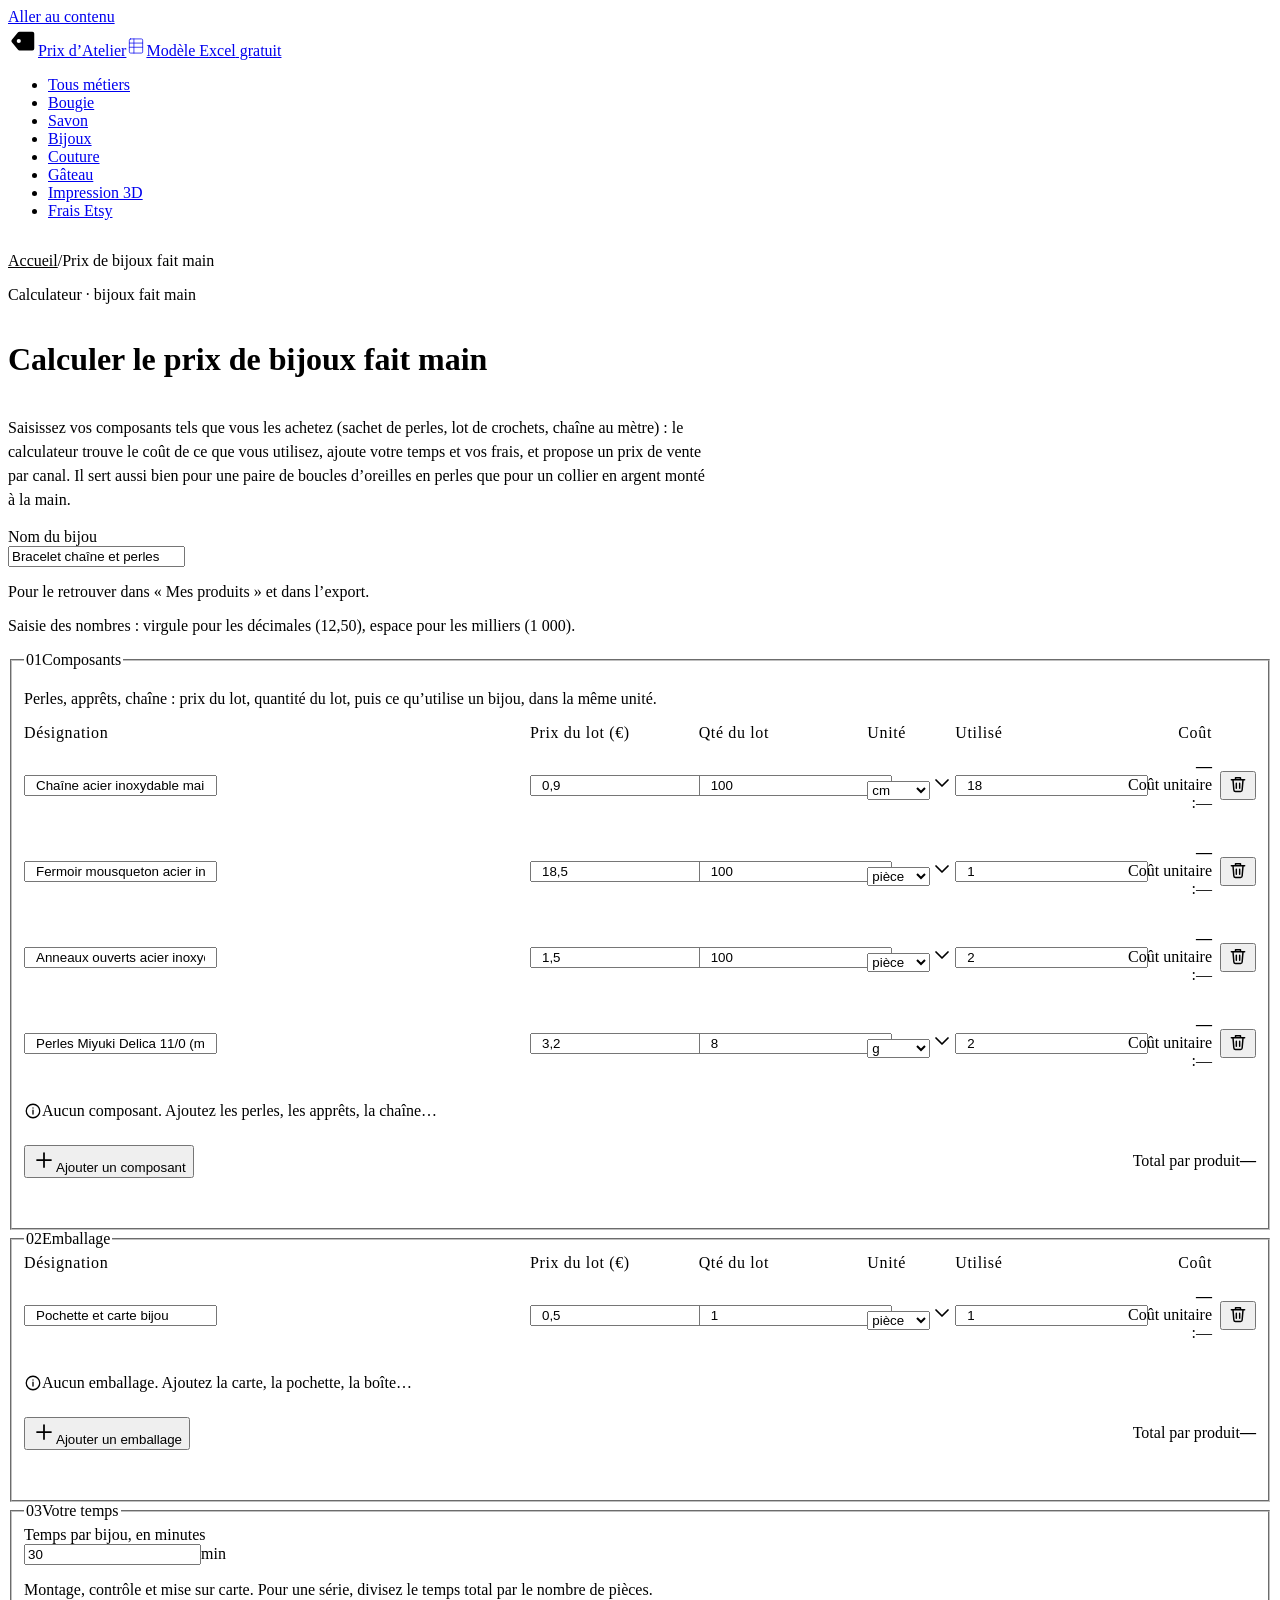
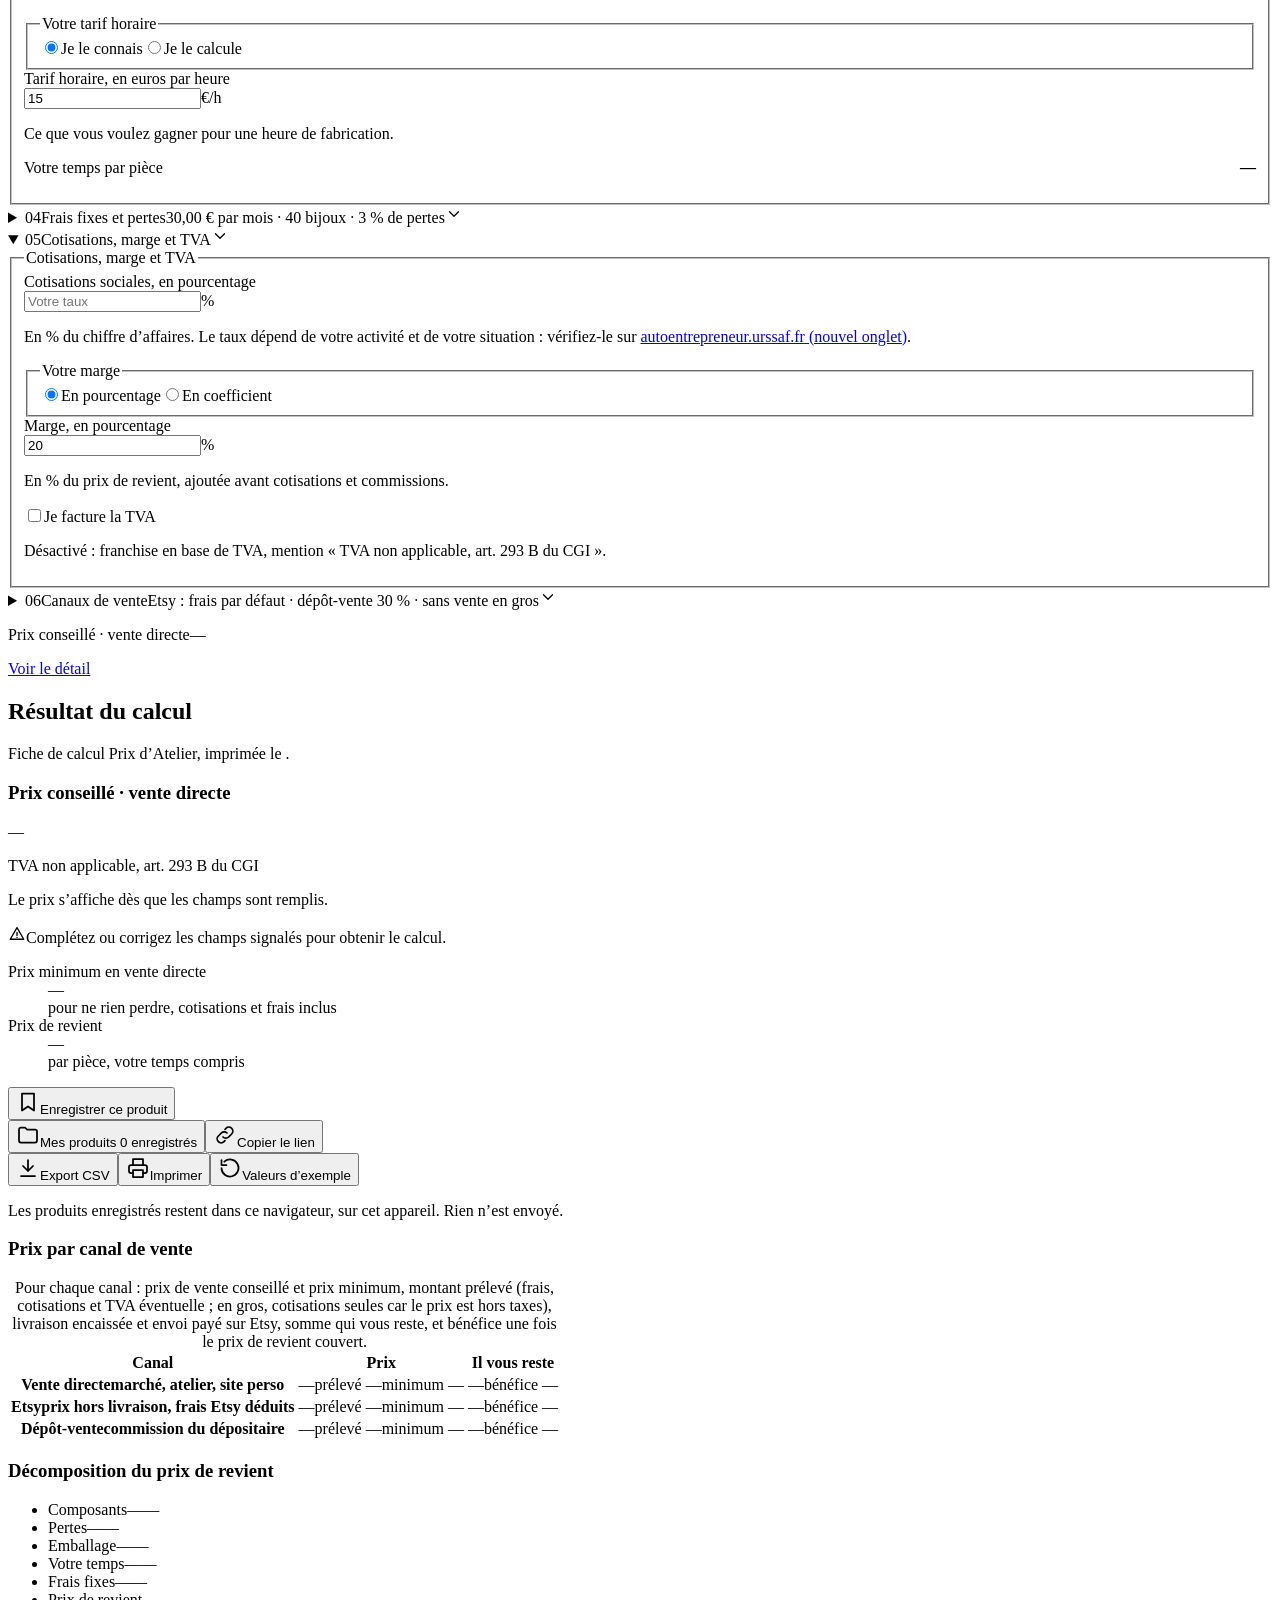
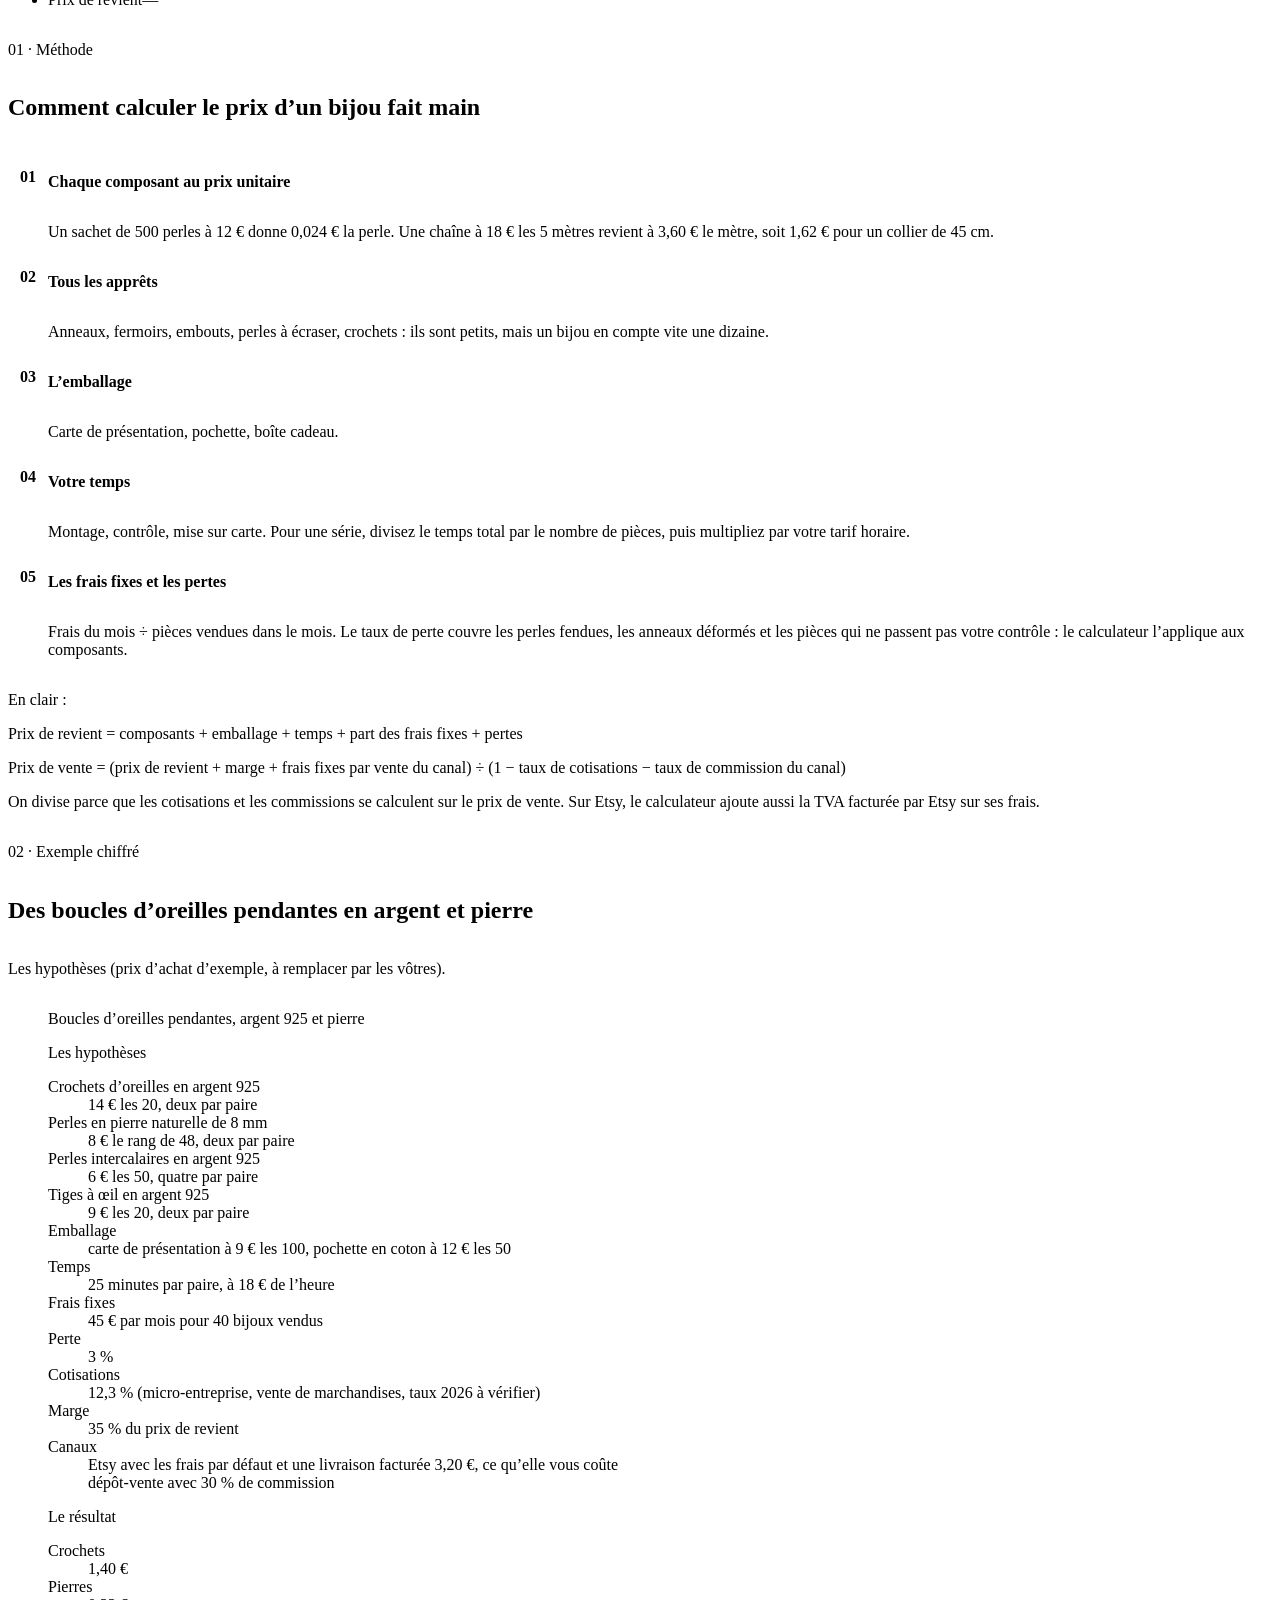
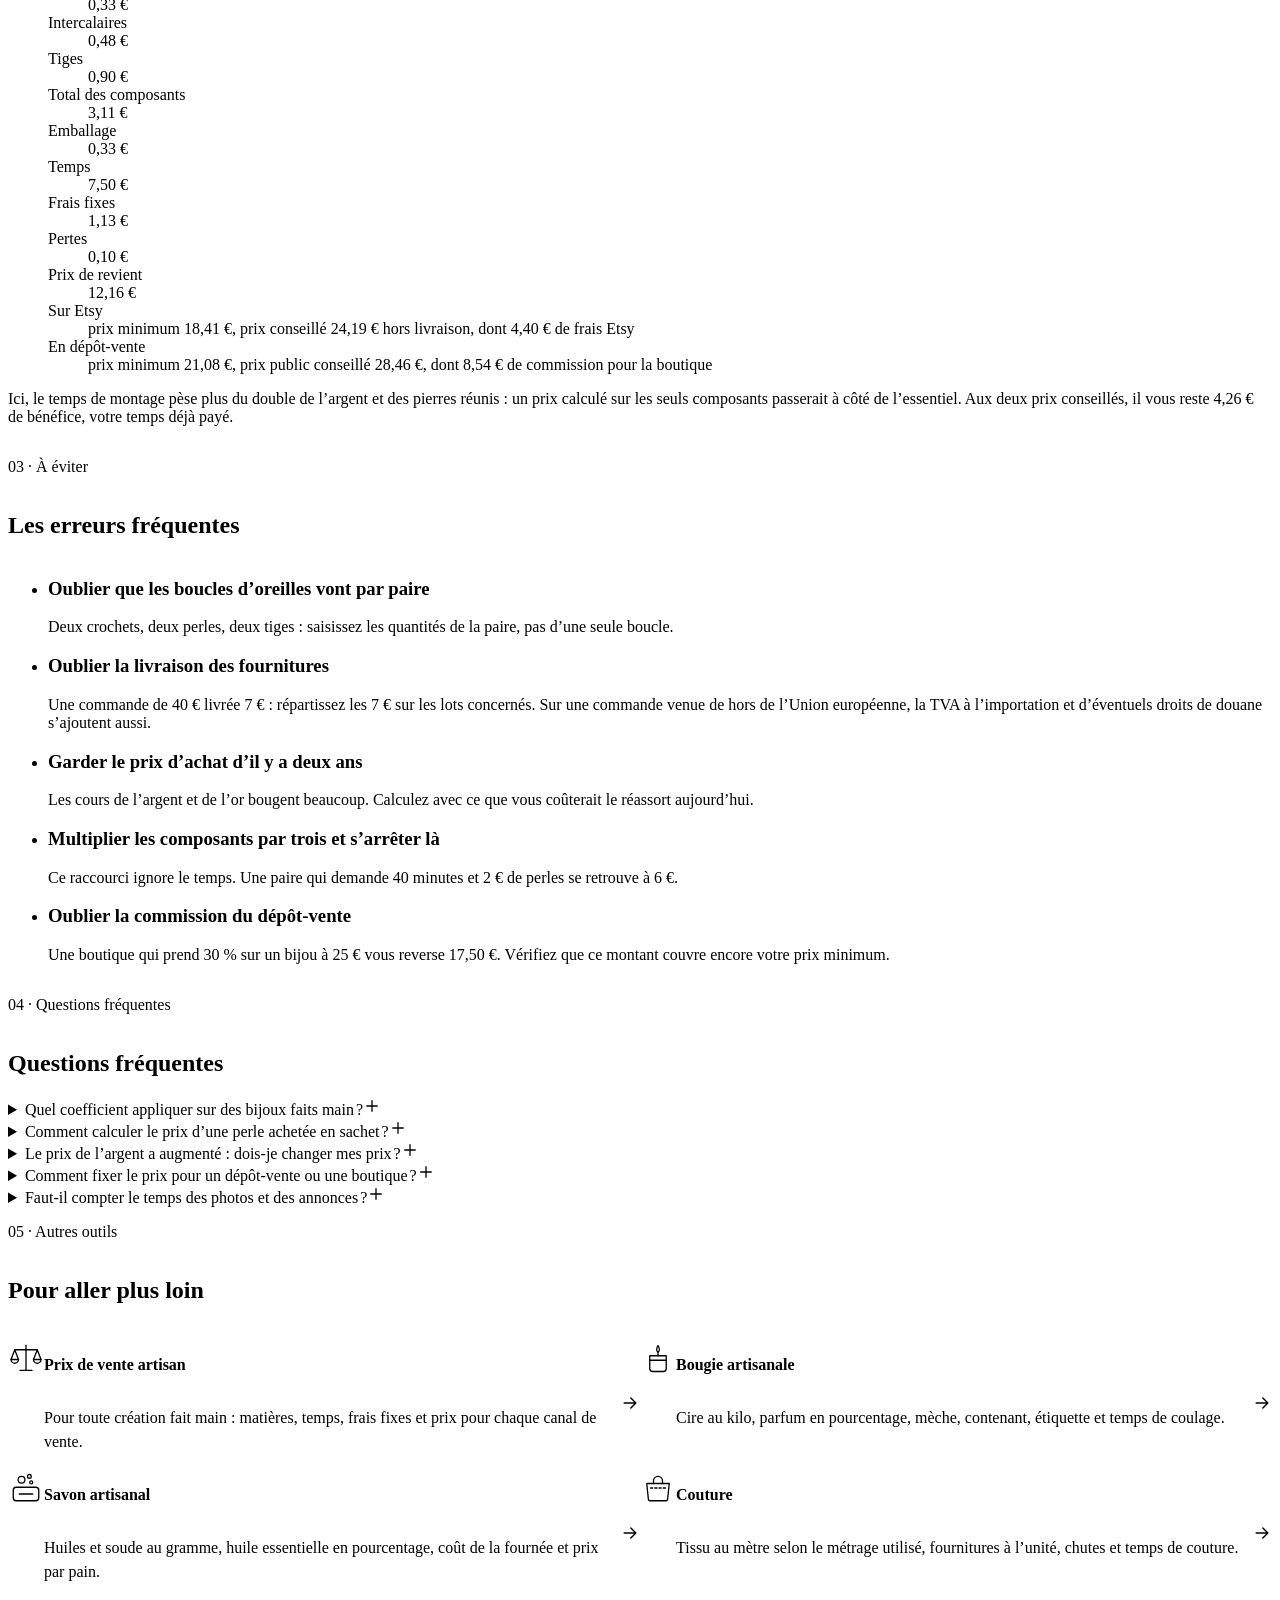
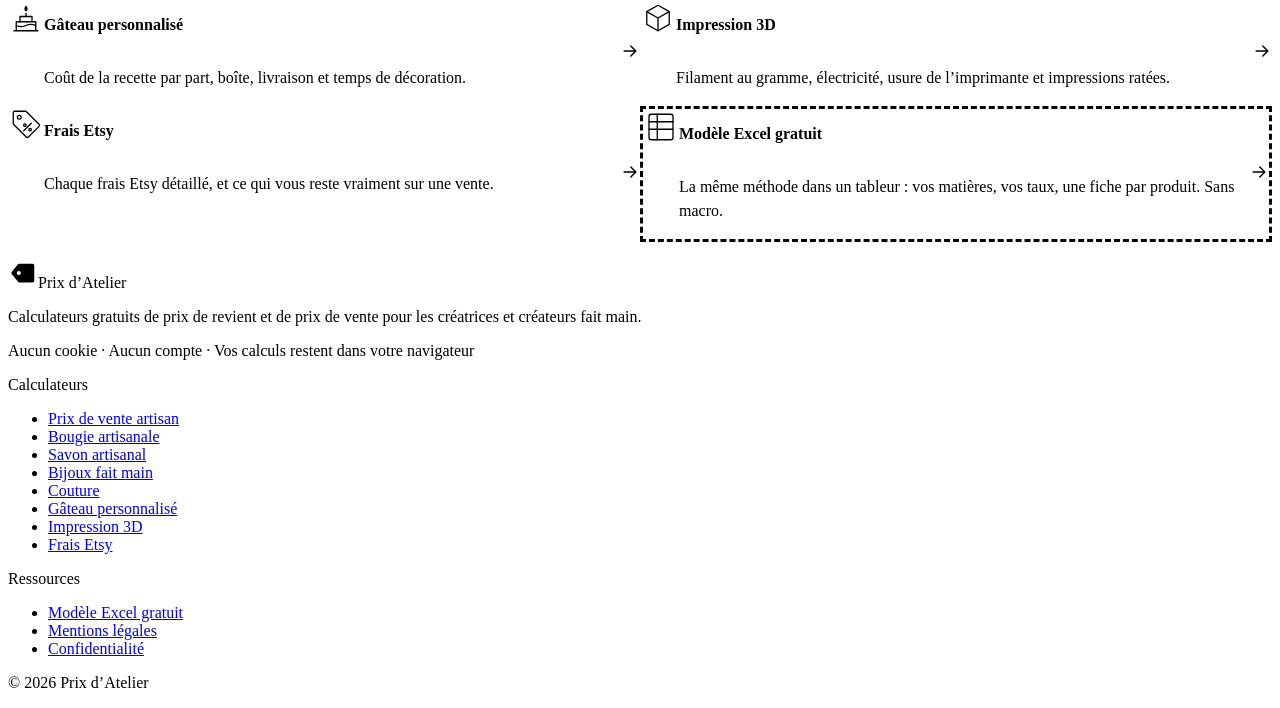
==== commit 323222f6: "Ajout des calculateurs savon artisanal et couture" ====
--- a/calcul-prix-bijoux-fait-main/index.html
+++ b/calcul-prix-bijoux-fait-main/index.html
@@ -4,10 +4,10 @@
 </style><link rel="stylesheet" href="/prix-atelier/_astro/ChampsFraisEtsy.Bbb5dI0A.css"><link rel="stylesheet" href="/prix-atelier/_astro/ContenuPage.vquXTedf.css"><style>.rows{gap:var(--space-3);display:grid;container:rows/inline-size}.rows__header{display:none}.rows__items{gap:var(--space-3);display:grid}.row{gap:var(--space-3);min-width:0;padding:var(--space-4);background:var(--color-page);border:var(--hairline);border-radius:var(--radius-md);grid-template-columns:1fr 1fr;grid-template-areas:"legend legend""nom nom""prix qte""unite util""cout suppr";margin:0;display:grid}.row.is-entering{animation:row-in var(--dur-base) var(--ease-out)}.row.is-leaving{animation:row-out var(--dur-exit) var(--ease-in) forwards}@keyframes row-in{0%{opacity:0;transform:translateY(6px)}}@keyframes row-out{to{opacity:0;transform:scale(.98)}}.row__legend{float:left;font-family:var(--font-mono);font-size:var(--text-xs);letter-spacing:var(--tracking-eyebrow);text-transform:uppercase;color:var(--color-muted);grid-area:legend;padding:0;font-weight:600}.row__nom{grid-area:nom}.row__prix{grid-area:prix}.row__qte{grid-area:qte}.row__unite{grid-area:unite}.row__util{grid-area:util}.row__cout{align-items:baseline;column-gap:var(--space-2);font-size:var(--text-sm);color:var(--color-muted);flex-wrap:wrap;grid-area:cout;align-self:center;display:flex}.row__cout-valeur{font-size:var(--text-base);color:var(--color-text);font-variant-numeric:tabular-nums;font-weight:650}.row__cout-unitaire{font-size:var(--text-xs);font-family:var(--font-mono);flex-basis:100%}.row__supprimer{color:var(--color-muted);grid-area:suppr;place-self:center end}.row__supprimer:hover{color:var(--color-danger);--btn-bg:var(--color-danger-soft)}.rows__empty{align-items:center;gap:var(--space-2);padding:var(--space-4);border:1px dashed var(--color-border-strong);border-radius:var(--radius-md);font-size:var(--text-sm);color:var(--color-muted);display:flex}.rows__foot{justify-content:space-between;align-items:center;gap:var(--space-3);flex-wrap:wrap;display:flex}.rows__total{align-items:baseline;gap:var(--space-3);font-size:var(--text-sm);color:var(--color-muted);display:flex}.rows__total strong{font-size:var(--text-base);color:var(--color-text);font-variant-numeric:tabular-nums}@container rows (width>=40rem){.rows__header,.row{column-gap:var(--space-2);grid-template-columns:minmax(8rem,3fr) minmax(4.25rem,1fr) minmax(4.25rem,1fr) 5.5rem minmax(4.25rem,1fr) 5.5rem 2.75rem}.rows__header{padding:0 calc(var(--space-3) + 1px);font-family:var(--font-mono);font-size:var(--text-xs);letter-spacing:.04em;color:var(--color-muted);display:grid}.rows__header-cout{text-align:right}.rows__items{gap:var(--space-2)}.row{padding:var(--space-2) var(--space-3);grid-template-areas:"nom prix qte unite util cout suppr";align-items:center}.row__legend,.row .field__label{clip:rect(0 0 0 0);white-space:nowrap;width:1px;height:1px;position:absolute;overflow:hidden}.row .field{gap:0}.row .field__unit{display:none}.row .input{padding-inline:.625rem}.row__cout{text-align:right;display:block}.row__cout-label{clip:rect(0 0 0 0);width:1px;height:1px;position:absolute;overflow:hidden}.row__cout-unitaire{display:block}}.groupe__total{justify-content:space-between;align-items:baseline;gap:var(--space-3);padding-top:var(--space-3);border-top:var(--hairline);font-size:var(--text-sm);color:var(--color-muted);display:flex}.groupe__total strong{font-size:var(--text-base);color:var(--color-text);font-variant-numeric:tabular-nums}.sous-groupe{gap:var(--space-3);min-width:0;padding:var(--space-4) 0 0;border:0;border-top:var(--hairline);margin:0;display:grid}.sous-groupe__titre{float:left;width:100%;padding:0;font-weight:650}.sous-groupe__titre+*{clear:both}.sous-groupe__desc{font-size:var(--text-sm);color:var(--color-muted)}
 .calcs[data-astro-cid-jtlsuo5v]{gap:var(--space-3);padding:0;display:grid}@media (width>=40rem){.calcs[data-astro-cid-jtlsuo5v]{grid-template-columns:repeat(2,1fr)}}@media (width>=64rem){.calcs--grille[data-astro-cid-jtlsuo5v]{gap:var(--space-4);grid-template-columns:repeat(3,1fr)}}.calc-carte[data-astro-cid-jtlsuo5v]{gap:var(--space-4);padding:var(--space-4);background:var(--color-surface);border:var(--hairline);border-radius:var(--radius-lg);transition:border-color var(--dur-fast) var(--ease-out), transform var(--dur-base) var(--ease-out);grid-template-columns:auto 1fr auto;align-items:start;display:grid;position:relative}@media (width>=40rem){.calcs--grille[data-astro-cid-jtlsuo5v] .calc-carte[data-astro-cid-jtlsuo5v]{gap:var(--space-5) var(--space-4);padding:var(--space-5);grid-template-columns:1fr auto;grid-template-areas:"picto fleche""texte texte"}.calcs--grille[data-astro-cid-jtlsuo5v] .calc-carte__picto[data-astro-cid-jtlsuo5v]{grid-area:picto}.calcs--grille[data-astro-cid-jtlsuo5v] .calc-carte__texte[data-astro-cid-jtlsuo5v]{grid-area:texte}.calcs--grille[data-astro-cid-jtlsuo5v] .calc-carte__fleche[data-astro-cid-jtlsuo5v]{grid-area:fleche;align-self:start}.calcs--grille[data-astro-cid-jtlsuo5v] .calc-carte__titre[data-astro-cid-jtlsuo5v]{font-size:var(--text-xl)}}.calc-carte[data-astro-cid-jtlsuo5v]:hover{border-color:var(--color-border-strong);transform:translateY(-2px)}.calc-carte[data-astro-cid-jtlsuo5v]:has(.calc-carte__lien:focus-visible){outline:2px solid var(--color-accent);outline-offset:3px}.calc-carte--excel[data-astro-cid-jtlsuo5v]{border-style:dashed;border-color:var(--color-border-strong);background:0 0}.calc-carte__picto[data-astro-cid-jtlsuo5v]{color:var(--color-text)}.calc-carte__texte[data-astro-cid-jtlsuo5v]{gap:var(--space-1);min-width:0;display:grid}.calc-carte__titre[data-astro-cid-jtlsuo5v]{font-size:var(--text-lg);line-height:var(--leading-snug)}.calc-carte__lien[data-astro-cid-jtlsuo5v]{color:var(--color-text);text-decoration:none}.calc-carte__lien[data-astro-cid-jtlsuo5v]:after{content:"";border-radius:inherit;position:absolute;inset:0}.calc-carte__lien[data-astro-cid-jtlsuo5v]:focus-visible{outline:none}.calc-carte__desc[data-astro-cid-jtlsuo5v]{font-size:var(--text-sm);color:var(--color-muted);line-height:1.5}.calc-carte__fleche[data-astro-cid-jtlsuo5v]{color:var(--color-accent);transition:transform var(--dur-fast) var(--ease-out);align-self:center}.calc-carte[data-astro-cid-jtlsuo5v]:hover .calc-carte__fleche[data-astro-cid-jtlsuo5v]{transform:translate(3px)}
 .calc__entete[data-astro-cid-pb2svecr]{padding-inline:var(--space-1)}
-</style></head><body data-page="calcul-prix-bijoux-fait-main"><a class="skip-link" href="#contenu">Aller au contenu</a><header class="site-header" data-astro-cid-jr7posx5><div class="container site-header__top" data-astro-cid-jr7posx5><a href="/prix-atelier/" class="site-header__brand" aria-label="Prix d’Atelier, accueil" data-astro-cid-jr7posx5><span class="logo" data-astro-cid-ylqc276q><svg class="logo__mark" width="30" height="30" viewBox="0 0 32 32" aria-hidden="true" focusable="false" data-astro-cid-ylqc276q><path fill="var(--color-accent)" fill-rule="evenodd" d="M12.2 6H26a2 2 0 0 1 2 2v16a2 2 0 0 1-2 2H12.2a2 2 0 0 1-1.5-.68L4.1 17.3a2 2 0 0 1 0-2.6l6.6-8.02A2 2 0 0 1 12.2 6zM9.3 16a2.2 2.2 0 1 0 4.4 0 2.2 2.2 0 1 0-4.4 0z" data-astro-cid-ylqc276q></path><path d="M17 12.75h7M17 19.25h4.5" stroke="var(--color-page)" stroke-width="1.75" stroke-linecap="round" fill="none" data-astro-cid-ylqc276q></path></svg><span class="logo__word" data-astro-cid-ylqc276q>Prix d’Atelier</span></span></a><a class="site-header__excel" href="/prix-atelier/modele-excel-calcul-prix-de-revient/" data-astro-cid-jr7posx5><svg data-astro-cid-jr7posx5="true" width="20" height="20" viewBox="0 0 48 48" fill="none" stroke="currentColor" stroke-width="1.75" stroke-linecap="round" stroke-linejoin="round" aria-hidden="true" focusable="false"><path d="M11 7h26a3 3 0 0 1 3 3v28a3 3 0 0 1-3 3H11a3 3 0 0 1-3-3V10a3 3 0 0 1 3-3z"></path><path d="M8 17h32M8 27h32M19 7v34"></path></svg><span data-astro-cid-jr7posx5>Modèle Excel<span class="site-header__excel-long" data-astro-cid-jr7posx5> gratuit</span></span></a></div><nav class="site-nav" aria-label="Calculateurs" data-astro-cid-jr7posx5><div class="container" data-astro-cid-jr7posx5><ul class="site-nav__list" role="list" data-nav-onglets data-astro-cid-jr7posx5><li data-astro-cid-jr7posx5><a class="site-nav__tab" href="/prix-atelier/calculateur-prix-de-vente-artisan/" data-astro-cid-jr7posx5>Tous métiers</a></li><li data-astro-cid-jr7posx5><a class="site-nav__tab" href="/prix-atelier/calcul-prix-bougie-artisanale/" data-astro-cid-jr7posx5>Bougie</a></li><li data-astro-cid-jr7posx5><a class="site-nav__tab" href="/prix-atelier/calcul-prix-bijoux-fait-main/" aria-current="page" data-astro-cid-jr7posx5>Bijoux</a></li><li data-astro-cid-jr7posx5><a class="site-nav__tab" href="/prix-atelier/calcul-prix-gateau-personnalise/" data-astro-cid-jr7posx5>Gâteau</a></li><li data-astro-cid-jr7posx5><a class="site-nav__tab" href="/prix-atelier/calcul-prix-impression-3d/" data-astro-cid-jr7posx5>Impression 3D</a></li><li data-astro-cid-jr7posx5><a class="site-nav__tab" href="/prix-atelier/calculateur-frais-etsy/" data-astro-cid-jr7posx5>Frais Etsy</a></li></ul></div></nav></header><script type="module">var e=document.querySelector(`[data-nav-onglets]`),t=e?.querySelector(`[aria-current="page"]`);e&&t&&e.scrollWidth>e.clientWidth&&(e.scrollLeft=t.offsetLeft-e.clientWidth/2+t.offsetWidth/2);</script><main id="contenu" tabindex="-1"><div class="container" data-astro-cid-pb2svecr><header class="page-intro" data-astro-cid-wfrglyuk><nav class="ariane" aria-label="Fil d’Ariane" data-astro-cid-zfr7qngx><ol role="list" data-astro-cid-zfr7qngx><li data-astro-cid-zfr7qngx><a href="/prix-atelier/" data-astro-cid-zfr7qngx>Accueil</a></li><li data-astro-cid-zfr7qngx><span aria-current="page" data-astro-cid-zfr7qngx>Prix de bijoux fait main</span></li></ol></nav><p class="eyebrow" data-astro-cid-wfrglyuk>Calculateur · bijoux fait main</p><h1 data-astro-cid-wfrglyuk>Calculer le prix de bijoux fait main</h1><div class="page-intro__texte" data-astro-cid-wfrglyuk><p data-astro-cid-pb2svecr>Saisissez vos composants tels que vous les achetez (sachet de perles, lot de crochets, chaîne au mètre) : le calculateur trouve le coût de ce que vous utilisez, ajoute votre temps et vos frais, et propose un prix de vente par canal. Il sert aussi bien pour une paire de boucles d’oreilles en perles que pour un collier en argent monté à la main.</p></div></header><form class="calc" id="calculateur" data-calculator="bijoux" data-preset="bijoux" data-state="attente" novalidate><div class="calc__champs" data-calc-fields><div class="calc__entete" data-astro-cid-pb2svecr><div class="field"><label class="field__label" for="f-nom">Nom du bijou</label><div class="field__control"><input class="input" id="f-nom" type="text" autocomplete="off" enterkeyhint="next" maxlength="80" data-field="nom" value="Bracelet chaîne et perles" placeholder="Ex. : Boucles d’oreilles quartz rose" aria-describedby="f-nom-aide"></div><p class="field__help" id="f-nom-aide">Pour le retrouver dans « Mes produits » et dans l’export.</p></div></div><p class="calc__note calc__format" id="aide-format-nombres">Saisie des nombres : virgule pour les décimales (12,50), espace pour les milliers (1 000).</p><fieldset class="group" data-astro-cid-44imxwkp><legend class="group__legend" data-astro-cid-44imxwkp><span class="group__num" aria-hidden="true" data-astro-cid-44imxwkp>01</span><span class="group__title" data-astro-cid-44imxwkp>Composants</span></legend><p class="group__desc" data-astro-cid-44imxwkp>Perles, apprêts, chaîne : prix du lot, quantité du lot, puis ce qu’utilise un bijou, dans la même unité.</p><div class="group__body" data-astro-cid-44imxwkp><div class="rows" data-list="matieres" data-row-label="Composant" data-next-index="4"><div class="rows__header" aria-hidden="true"><span>Désignation</span><span>Prix du lot (€)</span><span>Qté du lot</span><span>Unité</span><span>Utilisé</span><span class="rows__header-cout">Coût</span><span></span></div><div class="rows__items" data-rows><fieldset class="row" data-row><legend class="row__legend" data-row-legend>Composant 1</legend><div class="field row__nom"><label class="field__label" for="f-matieres-0-nom">Désignation</label><div class="field__control"><input class="input" id="f-matieres-0-nom" type="text" autocomplete="off" enterkeyhint="next" maxlength="80" data-row-field="nom" value="Chaîne acier inoxydable maille forçat 1,9 mm" placeholder="Ex. : perles 4 mm"></div></div><div class="field row__prix"><label class="field__label" for="f-matieres-0-prixLot">Prix du lot<span class="sr-only">, en euros</span></label><div class="field__control"><input class="input" id="f-matieres-0-prixLot" type="text" inputmode="decimal" autocomplete="off" spellcheck="false" enterkeyhint="next" data-decimal data-row-field="prixLot" data-min="0" data-unite="€" data-requis aria-required="true" value="0,9" aria-describedby="aide-format-nombres f-matieres-0-prixLot-erreur"><span class="field__unit" aria-hidden="true">€</span></div><p class="field__error" id="f-matieres-0-prixLot-erreur" data-error-for="f-matieres-0-prixLot" hidden><span data-error-text></span></p></div><div class="field row__qte"><label class="field__label" for="f-matieres-0-quantiteLot">Quantité du lot<span class="sr-only">, dans l’unité choisie</span></label><div class="field__control"><input class="input" id="f-matieres-0-quantiteLot" type="text" inputmode="decimal" autocomplete="off" spellcheck="false" enterkeyhint="next" data-decimal data-row-field="quantiteLot" data-min="0" data-unite="autre" data-requis data-message-vide="Champ à remplir (nombre supérieur à 0)." aria-required="true" value="100" aria-describedby="aide-format-nombres f-matieres-0-quantiteLot-erreur"></div><p class="field__error" id="f-matieres-0-quantiteLot-erreur" data-error-for="f-matieres-0-quantiteLot" hidden><span data-error-text></span></p></div><div class="field row__unite"><label class="field__label" for="f-matieres-0-unite">Unité</label><div class="select"><select id="f-matieres-0-unite" data-row-field="unite"><option value="pièce">pièce</option><option value="g">g</option><option value="kg">kg</option><option value="ml">ml</option><option value="cl">cl</option><option value="l">l</option><option value="cm" selected>cm</option><option value="m">m</option><option value="km">km</option><option value="feuille">feuille</option><option value="perle">perle</option><option value="recette">recette</option><option value="forfait">forfait</option><option value="kWh">kWh</option><option value="h">h</option></select><svg width="24" height="24" viewBox="0 0 24 24" fill="none" stroke="currentColor" stroke-width="1.75" stroke-linecap="round" stroke-linejoin="round" aria-hidden="true" focusable="false"><path d="M6 9l6 6 6-6"></path></svg></div></div><div class="field row__util"><label class="field__label" for="f-matieres-0-quantiteUtilisee">Utilisé par produit<span class="sr-only">, dans la même unité que le lot</span></label><div class="field__control"><input class="input" id="f-matieres-0-quantiteUtilisee" type="text" inputmode="decimal" autocomplete="off" spellcheck="false" enterkeyhint="next" data-decimal data-row-field="quantiteUtilisee" data-min="0" data-unite="autre" data-requis aria-required="true" value="18" aria-describedby="aide-format-nombres f-matieres-0-quantiteUtilisee-erreur"><span class="field__unit" aria-hidden="true" data-unit-echo>cm</span></div><p class="field__error" id="f-matieres-0-quantiteUtilisee-erreur" data-error-for="f-matieres-0-quantiteUtilisee" hidden><span data-error-text></span></p></div><p class="row__cout"><span class="row__cout-label">Coût par produit</span><span class="row__cout-valeur" data-row-output="coutProduit">—</span><span class="row__cout-unitaire"><span class="sr-only">Coût unitaire :</span><span data-row-output="coutUnitaire">—</span></span></p><button type="button" class="btn btn--ghost btn--icon row__supprimer" data-action="supprimer-ligne" aria-label="Supprimer : composant 1"><svg width="20" height="20" viewBox="0 0 24 24" fill="none" stroke="currentColor" stroke-width="1.75" stroke-linecap="round" stroke-linejoin="round" aria-hidden="true" focusable="false"><path d="M4 7h16M10 11v6M14 11v6M9 7V4.5h6V7"></path><path d="M6 7l1 12.2A2 2 0 0 0 9 21h6a2 2 0 0 0 2-1.8L18 7"></path></svg></button></fieldset><fieldset class="row" data-row><legend class="row__legend" data-row-legend>Composant 2</legend><div class="field row__nom"><label class="field__label" for="f-matieres-1-nom">Désignation</label><div class="field__control"><input class="input" id="f-matieres-1-nom" type="text" autocomplete="off" enterkeyhint="next" maxlength="80" data-row-field="nom" value="Fermoir mousqueton acier inoxydable 13 mm" placeholder="Ex. : perles 4 mm"></div></div><div class="field row__prix"><label class="field__label" for="f-matieres-1-prixLot">Prix du lot<span class="sr-only">, en euros</span></label><div class="field__control"><input class="input" id="f-matieres-1-prixLot" type="text" inputmode="decimal" autocomplete="off" spellcheck="false" enterkeyhint="next" data-decimal data-row-field="prixLot" data-min="0" data-unite="€" data-requis aria-required="true" value="18,5" aria-describedby="aide-format-nombres f-matieres-1-prixLot-erreur"><span class="field__unit" aria-hidden="true">€</span></div><p class="field__error" id="f-matieres-1-prixLot-erreur" data-error-for="f-matieres-1-prixLot" hidden><span data-error-text></span></p></div><div class="field row__qte"><label class="field__label" for="f-matieres-1-quantiteLot">Quantité du lot<span class="sr-only">, dans l’unité choisie</span></label><div class="field__control"><input class="input" id="f-matieres-1-quantiteLot" type="text" inputmode="decimal" autocomplete="off" spellcheck="false" enterkeyhint="next" data-decimal data-row-field="quantiteLot" data-min="0" data-unite="autre" data-requis data-message-vide="Champ à remplir (nombre supérieur à 0)." aria-required="true" value="100" aria-describedby="aide-format-nombres f-matieres-1-quantiteLot-erreur"></div><p class="field__error" id="f-matieres-1-quantiteLot-erreur" data-error-for="f-matieres-1-quantiteLot" hidden><span data-error-text></span></p></div><div class="field row__unite"><label class="field__label" for="f-matieres-1-unite">Unité</label><div class="select"><select id="f-matieres-1-unite" data-row-field="unite"><option value="pièce" selected>pièce</option><option value="g">g</option><option value="kg">kg</option><option value="ml">ml</option><option value="cl">cl</option><option value="l">l</option><option value="cm">cm</option><option value="m">m</option><option value="km">km</option><option value="feuille">feuille</option><option value="perle">perle</option><option value="recette">recette</option><option value="forfait">forfait</option><option value="kWh">kWh</option><option value="h">h</option></select><svg width="24" height="24" viewBox="0 0 24 24" fill="none" stroke="currentColor" stroke-width="1.75" stroke-linecap="round" stroke-linejoin="round" aria-hidden="true" focusable="false"><path d="M6 9l6 6 6-6"></path></svg></div></div><div class="field row__util"><label class="field__label" for="f-matieres-1-quantiteUtilisee">Utilisé par produit<span class="sr-only">, dans la même unité que le lot</span></label><div class="field__control"><input class="input" id="f-matieres-1-quantiteUtilisee" type="text" inputmode="decimal" autocomplete="off" spellcheck="false" enterkeyhint="next" data-decimal data-row-field="quantiteUtilisee" data-min="0" data-unite="autre" data-requis aria-required="true" value="1" aria-describedby="aide-format-nombres f-matieres-1-quantiteUtilisee-erreur"><span class="field__unit" aria-hidden="true" data-unit-echo>pièce</span></div><p class="field__error" id="f-matieres-1-quantiteUtilisee-erreur" data-error-for="f-matieres-1-quantiteUtilisee" hidden><span data-error-text></span></p></div><p class="row__cout"><span class="row__cout-label">Coût par produit</span><span class="row__cout-valeur" data-row-output="coutProduit">—</span><span class="row__cout-unitaire"><span class="sr-only">Coût unitaire :</span><span data-row-output="coutUnitaire">—</span></span></p><button type="button" class="btn btn--ghost btn--icon row__supprimer" data-action="supprimer-ligne" aria-label="Supprimer : composant 2"><svg width="20" height="20" viewBox="0 0 24 24" fill="none" stroke="currentColor" stroke-width="1.75" stroke-linecap="round" stroke-linejoin="round" aria-hidden="true" focusable="false"><path d="M4 7h16M10 11v6M14 11v6M9 7V4.5h6V7"></path><path d="M6 7l1 12.2A2 2 0 0 0 9 21h6a2 2 0 0 0 2-1.8L18 7"></path></svg></button></fieldset><fieldset class="row" data-row><legend class="row__legend" data-row-legend>Composant 3</legend><div class="field row__nom"><label class="field__label" for="f-matieres-2-nom">Désignation</label><div class="field__control"><input class="input" id="f-matieres-2-nom" type="text" autocomplete="off" enterkeyhint="next" maxlength="80" data-row-field="nom" value="Anneaux ouverts acier inoxydable 5 mm" placeholder="Ex. : perles 4 mm"></div></div><div class="field row__prix"><label class="field__label" for="f-matieres-2-prixLot">Prix du lot<span class="sr-only">, en euros</span></label><div class="field__control"><input class="input" id="f-matieres-2-prixLot" type="text" inputmode="decimal" autocomplete="off" spellcheck="false" enterkeyhint="next" data-decimal data-row-field="prixLot" data-min="0" data-unite="€" data-requis aria-required="true" value="1,5" aria-describedby="aide-format-nombres f-matieres-2-prixLot-erreur"><span class="field__unit" aria-hidden="true">€</span></div><p class="field__error" id="f-matieres-2-prixLot-erreur" data-error-for="f-matieres-2-prixLot" hidden><span data-error-text></span></p></div><div class="field row__qte"><label class="field__label" for="f-matieres-2-quantiteLot">Quantité du lot<span class="sr-only">, dans l’unité choisie</span></label><div class="field__control"><input class="input" id="f-matieres-2-quantiteLot" type="text" inputmode="decimal" autocomplete="off" spellcheck="false" enterkeyhint="next" data-decimal data-row-field="quantiteLot" data-min="0" data-unite="autre" data-requis data-message-vide="Champ à remplir (nombre supérieur à 0)." aria-required="true" value="100" aria-describedby="aide-format-nombres f-matieres-2-quantiteLot-erreur"></div><p class="field__error" id="f-matieres-2-quantiteLot-erreur" data-error-for="f-matieres-2-quantiteLot" hidden><span data-error-text></span></p></div><div class="field row__unite"><label class="field__label" for="f-matieres-2-unite">Unité</label><div class="select"><select id="f-matieres-2-unite" data-row-field="unite"><option value="pièce" selected>pièce</option><option value="g">g</option><option value="kg">kg</option><option value="ml">ml</option><option value="cl">cl</option><option value="l">l</option><option value="cm">cm</option><option value="m">m</option><option value="km">km</option><option value="feuille">feuille</option><option value="perle">perle</option><option value="recette">recette</option><option value="forfait">forfait</option><option value="kWh">kWh</option><option value="h">h</option></select><svg width="24" height="24" viewBox="0 0 24 24" fill="none" stroke="currentColor" stroke-width="1.75" stroke-linecap="round" stroke-linejoin="round" aria-hidden="true" focusable="false"><path d="M6 9l6 6 6-6"></path></svg></div></div><div class="field row__util"><label class="field__label" for="f-matieres-2-quantiteUtilisee">Utilisé par produit<span class="sr-only">, dans la même unité que le lot</span></label><div class="field__control"><input class="input" id="f-matieres-2-quantiteUtilisee" type="text" inputmode="decimal" autocomplete="off" spellcheck="false" enterkeyhint="next" data-decimal data-row-field="quantiteUtilisee" data-min="0" data-unite="autre" data-requis aria-required="true" value="2" aria-describedby="aide-format-nombres f-matieres-2-quantiteUtilisee-erreur"><span class="field__unit" aria-hidden="true" data-unit-echo>pièce</span></div><p class="field__error" id="f-matieres-2-quantiteUtilisee-erreur" data-error-for="f-matieres-2-quantiteUtilisee" hidden><span data-error-text></span></p></div><p class="row__cout"><span class="row__cout-label">Coût par produit</span><span class="row__cout-valeur" data-row-output="coutProduit">—</span><span class="row__cout-unitaire"><span class="sr-only">Coût unitaire :</span><span data-row-output="coutUnitaire">—</span></span></p><button type="button" class="btn btn--ghost btn--icon row__supprimer" data-action="supprimer-ligne" aria-label="Supprimer : composant 3"><svg width="20" height="20" viewBox="0 0 24 24" fill="none" stroke="currentColor" stroke-width="1.75" stroke-linecap="round" stroke-linejoin="round" aria-hidden="true" focusable="false"><path d="M4 7h16M10 11v6M14 11v6M9 7V4.5h6V7"></path><path d="M6 7l1 12.2A2 2 0 0 0 9 21h6a2 2 0 0 0 2-1.8L18 7"></path></svg></button></fieldset><fieldset class="row" data-row><legend class="row__legend" data-row-legend>Composant 4</legend><div class="field row__nom"><label class="field__label" for="f-matieres-3-nom">Désignation</label><div class="field__control"><input class="input" id="f-matieres-3-nom" type="text" autocomplete="off" enterkeyhint="next" maxlength="80" data-row-field="nom" value="Perles Miyuki Delica 11/0 (mélange)" placeholder="Ex. : perles 4 mm"></div></div><div class="field row__prix"><label class="field__label" for="f-matieres-3-prixLot">Prix du lot<span class="sr-only">, en euros</span></label><div class="field__control"><input class="input" id="f-matieres-3-prixLot" type="text" inputmode="decimal" autocomplete="off" spellcheck="false" enterkeyhint="next" data-decimal data-row-field="prixLot" data-min="0" data-unite="€" data-requis aria-required="true" value="3,2" aria-describedby="aide-format-nombres f-matieres-3-prixLot-erreur"><span class="field__unit" aria-hidden="true">€</span></div><p class="field__error" id="f-matieres-3-prixLot-erreur" data-error-for="f-matieres-3-prixLot" hidden><span data-error-text></span></p></div><div class="field row__qte"><label class="field__label" for="f-matieres-3-quantiteLot">Quantité du lot<span class="sr-only">, dans l’unité choisie</span></label><div class="field__control"><input class="input" id="f-matieres-3-quantiteLot" type="text" inputmode="decimal" autocomplete="off" spellcheck="false" enterkeyhint="next" data-decimal data-row-field="quantiteLot" data-min="0" data-unite="autre" data-requis data-message-vide="Champ à remplir (nombre supérieur à 0)." aria-required="true" value="8" aria-describedby="aide-format-nombres f-matieres-3-quantiteLot-erreur"></div><p class="field__error" id="f-matieres-3-quantiteLot-erreur" data-error-for="f-matieres-3-quantiteLot" hidden><span data-error-text></span></p></div><div class="field row__unite"><label class="field__label" for="f-matieres-3-unite">Unité</label><div class="select"><select id="f-matieres-3-unite" data-row-field="unite"><option value="pièce">pièce</option><option value="g" selected>g</option><option value="kg">kg</option><option value="ml">ml</option><option value="cl">cl</option><option value="l">l</option><option value="cm">cm</option><option value="m">m</option><option value="km">km</option><option value="feuille">feuille</option><option value="perle">perle</option><option value="recette">recette</option><option value="forfait">forfait</option><option value="kWh">kWh</option><option value="h">h</option></select><svg width="24" height="24" viewBox="0 0 24 24" fill="none" stroke="currentColor" stroke-width="1.75" stroke-linecap="round" stroke-linejoin="round" aria-hidden="true" focusable="false"><path d="M6 9l6 6 6-6"></path></svg></div></div><div class="field row__util"><label class="field__label" for="f-matieres-3-quantiteUtilisee">Utilisé par produit<span class="sr-only">, dans la même unité que le lot</span></label><div class="field__control"><input class="input" id="f-matieres-3-quantiteUtilisee" type="text" inputmode="decimal" autocomplete="off" spellcheck="false" enterkeyhint="next" data-decimal data-row-field="quantiteUtilisee" data-min="0" data-unite="autre" data-requis aria-required="true" value="2" aria-describedby="aide-format-nombres f-matieres-3-quantiteUtilisee-erreur"><span class="field__unit" aria-hidden="true" data-unit-echo>g</span></div><p class="field__error" id="f-matieres-3-quantiteUtilisee-erreur" data-error-for="f-matieres-3-quantiteUtilisee" hidden><span data-error-text></span></p></div><p class="row__cout"><span class="row__cout-label">Coût par produit</span><span class="row__cout-valeur" data-row-output="coutProduit">—</span><span class="row__cout-unitaire"><span class="sr-only">Coût unitaire :</span><span data-row-output="coutUnitaire">—</span></span></p><button type="button" class="btn btn--ghost btn--icon row__supprimer" data-action="supprimer-ligne" aria-label="Supprimer : composant 4"><svg width="20" height="20" viewBox="0 0 24 24" fill="none" stroke="currentColor" stroke-width="1.75" stroke-linecap="round" stroke-linejoin="round" aria-hidden="true" focusable="false"><path d="M4 7h16M10 11v6M14 11v6M9 7V4.5h6V7"></path><path d="M6 7l1 12.2A2 2 0 0 0 9 21h6a2 2 0 0 0 2-1.8L18 7"></path></svg></button></fieldset></div><p class="rows__empty" data-list-empty hidden><svg width="18" height="18" viewBox="0 0 24 24" fill="none" stroke="currentColor" stroke-width="1.75" stroke-linecap="round" stroke-linejoin="round" aria-hidden="true" focusable="false"><circle cx="12" cy="12" r="9"></circle><path d="M12 11v5M12 8h.01"></path></svg><span>Aucun composant. Ajoutez les perles, les apprêts, la chaîne…</span></p><div class="rows__foot"><button type="button" class="btn btn--dashed btn--sm" data-action="ajouter-ligne"><svg width="24" height="24" viewBox="0 0 24 24" fill="none" stroke="currentColor" stroke-width="1.75" stroke-linecap="round" stroke-linejoin="round" aria-hidden="true" focusable="false"><path d="M12 5v14M5 12h14"></path></svg>Ajouter un composant</button><p class="rows__total"><span>Total par produit</span><strong data-output="total.matieres">—</strong></p></div><p class="sr-only" data-list-status role="status" aria-live="polite"></p><template data-row-template><fieldset class="row" data-row><legend class="row__legend" data-row-legend>Composant __NUM__</legend><div class="field row__nom"><label class="field__label" for="f-matieres-__INDEX__-nom">Désignation</label><div class="field__control"><input class="input" id="f-matieres-__INDEX__-nom" type="text" autocomplete="off" enterkeyhint="next" maxlength="80" data-row-field="nom" value placeholder="Ex. : perles 4 mm"></div></div><div class="field row__prix"><label class="field__label" for="f-matieres-__INDEX__-prixLot">Prix du lot<span class="sr-only">, en euros</span></label><div class="field__control"><input class="input" id="f-matieres-__INDEX__-prixLot" type="text" inputmode="decimal" autocomplete="off" spellcheck="false" enterkeyhint="next" data-decimal data-row-field="prixLot" data-min="0" data-unite="€" data-requis aria-required="true" value="0" aria-describedby="aide-format-nombres f-matieres-__INDEX__-prixLot-erreur"><span class="field__unit" aria-hidden="true">€</span></div><p class="field__error" id="f-matieres-__INDEX__-prixLot-erreur" data-error-for="f-matieres-__INDEX__-prixLot" hidden><span data-error-text></span></p></div><div class="field row__qte"><label class="field__label" for="f-matieres-__INDEX__-quantiteLot">Quantité du lot<span class="sr-only">, dans l’unité choisie</span></label><div class="field__control"><input class="input" id="f-matieres-__INDEX__-quantiteLot" type="text" inputmode="decimal" autocomplete="off" spellcheck="false" enterkeyhint="next" data-decimal data-row-field="quantiteLot" data-min="0" data-unite="autre" data-requis data-message-vide="Champ à remplir (nombre supérieur à 0)." aria-required="true" value="1" aria-describedby="aide-format-nombres f-matieres-__INDEX__-quantiteLot-erreur"></div><p class="field__error" id="f-matieres-__INDEX__-quantiteLot-erreur" data-error-for="f-matieres-__INDEX__-quantiteLot" hidden><span data-error-text></span></p></div><div class="field row__unite"><label class="field__label" for="f-matieres-__INDEX__-unite">Unité</label><div class="select"><select id="f-matieres-__INDEX__-unite" data-row-field="unite"><option value="pièce" selected>pièce</option><option value="g">g</option><option value="kg">kg</option><option value="ml">ml</option><option value="cl">cl</option><option value="l">l</option><option value="cm">cm</option><option value="m">m</option><option value="km">km</option><option value="feuille">feuille</option><option value="perle">perle</option><option value="recette">recette</option><option value="forfait">forfait</option><option value="kWh">kWh</option><option value="h">h</option></select><svg width="24" height="24" viewBox="0 0 24 24" fill="none" stroke="currentColor" stroke-width="1.75" stroke-linecap="round" stroke-linejoin="round" aria-hidden="true" focusable="false"><path d="M6 9l6 6 6-6"></path></svg></div></div><div class="field row__util"><label class="field__label" for="f-matieres-__INDEX__-quantiteUtilisee">Utilisé par produit<span class="sr-only">, dans la même unité que le lot</span></label><div class="field__control"><input class="input" id="f-matieres-__INDEX__-quantiteUtilisee" type="text" inputmode="decimal" autocomplete="off" spellcheck="false" enterkeyhint="next" data-decimal data-row-field="quantiteUtilisee" data-min="0" data-unite="autre" data-requis aria-required="true" value="1" aria-describedby="aide-format-nombres f-matieres-__INDEX__-quantiteUtilisee-erreur"><span class="field__unit" aria-hidden="true" data-unit-echo>pièce</span></div><p class="field__error" id="f-matieres-__INDEX__-quantiteUtilisee-erreur" data-error-for="f-matieres-__INDEX__-quantiteUtilisee" hidden><span data-error-text></span></p></div><p class="row__cout"><span class="row__cout-label">Coût par produit</span><span class="row__cout-valeur" data-row-output="coutProduit">—</span><span class="row__cout-unitaire"><span class="sr-only">Coût unitaire :</span><span data-row-output="coutUnitaire">—</span></span></p><button type="button" class="btn btn--ghost btn--icon row__supprimer" data-action="supprimer-ligne" aria-label="Supprimer : composant __NUM__"><svg width="20" height="20" viewBox="0 0 24 24" fill="none" stroke="currentColor" stroke-width="1.75" stroke-linecap="round" stroke-linejoin="round" aria-hidden="true" focusable="false"><path d="M4 7h16M10 11v6M14 11v6M9 7V4.5h6V7"></path><path d="M6 7l1 12.2A2 2 0 0 0 9 21h6a2 2 0 0 0 2-1.8L18 7"></path></svg></button></fieldset></template></div><script type="module" src="/prix-atelier/_astro/MaterialList.astro_astro_type_script_index_0_lang.mHVcMlkd.js"></script></div></fieldset><fieldset class="group" data-astro-cid-44imxwkp><legend class="group__legend" data-astro-cid-44imxwkp><span class="group__num" aria-hidden="true" data-astro-cid-44imxwkp>02</span><span class="group__title" data-astro-cid-44imxwkp>Emballage</span></legend><div class="group__body" data-astro-cid-44imxwkp><div class="rows" data-list="emballages" data-row-label="Emballage" data-next-index="1"><div class="rows__header" aria-hidden="true"><span>Désignation</span><span>Prix du lot (€)</span><span>Qté du lot</span><span>Unité</span><span>Utilisé</span><span class="rows__header-cout">Coût</span><span></span></div><div class="rows__items" data-rows><fieldset class="row" data-row><legend class="row__legend" data-row-legend>Emballage 1</legend><div class="field row__nom"><label class="field__label" for="f-emballages-0-nom">Désignation</label><div class="field__control"><input class="input" id="f-emballages-0-nom" type="text" autocomplete="off" enterkeyhint="next" maxlength="80" data-row-field="nom" value="Pochette et carte bijou" placeholder="Ex. : pochette en coton"></div></div><div class="field row__prix"><label class="field__label" for="f-emballages-0-prixLot">Prix du lot<span class="sr-only">, en euros</span></label><div class="field__control"><input class="input" id="f-emballages-0-prixLot" type="text" inputmode="decimal" autocomplete="off" spellcheck="false" enterkeyhint="next" data-decimal data-row-field="prixLot" data-min="0" data-unite="€" data-requis aria-required="true" value="0,5" aria-describedby="aide-format-nombres f-emballages-0-prixLot-erreur"><span class="field__unit" aria-hidden="true">€</span></div><p class="field__error" id="f-emballages-0-prixLot-erreur" data-error-for="f-emballages-0-prixLot" hidden><span data-error-text></span></p></div><div class="field row__qte"><label class="field__label" for="f-emballages-0-quantiteLot">Quantité du lot<span class="sr-only">, dans l’unité choisie</span></label><div class="field__control"><input class="input" id="f-emballages-0-quantiteLot" type="text" inputmode="decimal" autocomplete="off" spellcheck="false" enterkeyhint="next" data-decimal data-row-field="quantiteLot" data-min="0" data-unite="autre" data-requis data-message-vide="Champ à remplir (nombre supérieur à 0)." aria-required="true" value="1" aria-describedby="aide-format-nombres f-emballages-0-quantiteLot-erreur"></div><p class="field__error" id="f-emballages-0-quantiteLot-erreur" data-error-for="f-emballages-0-quantiteLot" hidden><span data-error-text></span></p></div><div class="field row__unite"><label class="field__label" for="f-emballages-0-unite">Unité</label><div class="select"><select id="f-emballages-0-unite" data-row-field="unite"><option value="pièce" selected>pièce</option><option value="g">g</option><option value="kg">kg</option><option value="ml">ml</option><option value="cl">cl</option><option value="l">l</option><option value="cm">cm</option><option value="m">m</option><option value="km">km</option><option value="feuille">feuille</option><option value="perle">perle</option><option value="recette">recette</option><option value="forfait">forfait</option><option value="kWh">kWh</option><option value="h">h</option></select><svg width="24" height="24" viewBox="0 0 24 24" fill="none" stroke="currentColor" stroke-width="1.75" stroke-linecap="round" stroke-linejoin="round" aria-hidden="true" focusable="false"><path d="M6 9l6 6 6-6"></path></svg></div></div><div class="field row__util"><label class="field__label" for="f-emballages-0-quantiteUtilisee">Utilisé par produit<span class="sr-only">, dans la même unité que le lot</span></label><div class="field__control"><input class="input" id="f-emballages-0-quantiteUtilisee" type="text" inputmode="decimal" autocomplete="off" spellcheck="false" enterkeyhint="next" data-decimal data-row-field="quantiteUtilisee" data-min="0" data-unite="autre" data-requis aria-required="true" value="1" aria-describedby="aide-format-nombres f-emballages-0-quantiteUtilisee-erreur"><span class="field__unit" aria-hidden="true" data-unit-echo>pièce</span></div><p class="field__error" id="f-emballages-0-quantiteUtilisee-erreur" data-error-for="f-emballages-0-quantiteUtilisee" hidden><span data-error-text></span></p></div><p class="row__cout"><span class="row__cout-label">Coût par produit</span><span class="row__cout-valeur" data-row-output="coutProduit">—</span><span class="row__cout-unitaire"><span class="sr-only">Coût unitaire :</span><span data-row-output="coutUnitaire">—</span></span></p><button type="button" class="btn btn--ghost btn--icon row__supprimer" data-action="supprimer-ligne" aria-label="Supprimer : emballage 1"><svg width="20" height="20" viewBox="0 0 24 24" fill="none" stroke="currentColor" stroke-width="1.75" stroke-linecap="round" stroke-linejoin="round" aria-hidden="true" focusable="false"><path d="M4 7h16M10 11v6M14 11v6M9 7V4.5h6V7"></path><path d="M6 7l1 12.2A2 2 0 0 0 9 21h6a2 2 0 0 0 2-1.8L18 7"></path></svg></button></fieldset></div><p class="rows__empty" data-list-empty hidden><svg width="18" height="18" viewBox="0 0 24 24" fill="none" stroke="currentColor" stroke-width="1.75" stroke-linecap="round" stroke-linejoin="round" aria-hidden="true" focusable="false"><circle cx="12" cy="12" r="9"></circle><path d="M12 11v5M12 8h.01"></path></svg><span>Aucun emballage. Ajoutez la carte, la pochette, la boîte…</span></p><div class="rows__foot"><button type="button" class="btn btn--dashed btn--sm" data-action="ajouter-ligne"><svg width="24" height="24" viewBox="0 0 24 24" fill="none" stroke="currentColor" stroke-width="1.75" stroke-linecap="round" stroke-linejoin="round" aria-hidden="true" focusable="false"><path d="M12 5v14M5 12h14"></path></svg>Ajouter un emballage</button><p class="rows__total"><span>Total par produit</span><strong data-output="total.emballages">—</strong></p></div><p class="sr-only" data-list-status role="status" aria-live="polite"></p><template data-row-template><fieldset class="row" data-row><legend class="row__legend" data-row-legend>Emballage __NUM__</legend><div class="field row__nom"><label class="field__label" for="f-emballages-__INDEX__-nom">Désignation</label><div class="field__control"><input class="input" id="f-emballages-__INDEX__-nom" type="text" autocomplete="off" enterkeyhint="next" maxlength="80" data-row-field="nom" value placeholder="Ex. : pochette en coton"></div></div><div class="field row__prix"><label class="field__label" for="f-emballages-__INDEX__-prixLot">Prix du lot<span class="sr-only">, en euros</span></label><div class="field__control"><input class="input" id="f-emballages-__INDEX__-prixLot" type="text" inputmode="decimal" autocomplete="off" spellcheck="false" enterkeyhint="next" data-decimal data-row-field="prixLot" data-min="0" data-unite="€" data-requis aria-required="true" value="0" aria-describedby="aide-format-nombres f-emballages-__INDEX__-prixLot-erreur"><span class="field__unit" aria-hidden="true">€</span></div><p class="field__error" id="f-emballages-__INDEX__-prixLot-erreur" data-error-for="f-emballages-__INDEX__-prixLot" hidden><span data-error-text></span></p></div><div class="field row__qte"><label class="field__label" for="f-emballages-__INDEX__-quantiteLot">Quantité du lot<span class="sr-only">, dans l’unité choisie</span></label><div class="field__control"><input class="input" id="f-emballages-__INDEX__-quantiteLot" type="text" inputmode="decimal" autocomplete="off" spellcheck="false" enterkeyhint="next" data-decimal data-row-field="quantiteLot" data-min="0" data-unite="autre" data-requis data-message-vide="Champ à remplir (nombre supérieur à 0)." aria-required="true" value="1" aria-describedby="aide-format-nombres f-emballages-__INDEX__-quantiteLot-erreur"></div><p class="field__error" id="f-emballages-__INDEX__-quantiteLot-erreur" data-error-for="f-emballages-__INDEX__-quantiteLot" hidden><span data-error-text></span></p></div><div class="field row__unite"><label class="field__label" for="f-emballages-__INDEX__-unite">Unité</label><div class="select"><select id="f-emballages-__INDEX__-unite" data-row-field="unite"><option value="pièce" selected>pièce</option><option value="g">g</option><option value="kg">kg</option><option value="ml">ml</option><option value="cl">cl</option><option value="l">l</option><option value="cm">cm</option><option value="m">m</option><option value="km">km</option><option value="feuille">feuille</option><option value="perle">perle</option><option value="recette">recette</option><option value="forfait">forfait</option><option value="kWh">kWh</option><option value="h">h</option></select><svg width="24" height="24" viewBox="0 0 24 24" fill="none" stroke="currentColor" stroke-width="1.75" stroke-linecap="round" stroke-linejoin="round" aria-hidden="true" focusable="false"><path d="M6 9l6 6 6-6"></path></svg></div></div><div class="field row__util"><label class="field__label" for="f-emballages-__INDEX__-quantiteUtilisee">Utilisé par produit<span class="sr-only">, dans la même unité que le lot</span></label><div class="field__control"><input class="input" id="f-emballages-__INDEX__-quantiteUtilisee" type="text" inputmode="decimal" autocomplete="off" spellcheck="false" enterkeyhint="next" data-decimal data-row-field="quantiteUtilisee" data-min="0" data-unite="autre" data-requis aria-required="true" value="1" aria-describedby="aide-format-nombres f-emballages-__INDEX__-quantiteUtilisee-erreur"><span class="field__unit" aria-hidden="true" data-unit-echo>pièce</span></div><p class="field__error" id="f-emballages-__INDEX__-quantiteUtilisee-erreur" data-error-for="f-emballages-__INDEX__-quantiteUtilisee" hidden><span data-error-text></span></p></div><p class="row__cout"><span class="row__cout-label">Coût par produit</span><span class="row__cout-valeur" data-row-output="coutProduit">—</span><span class="row__cout-unitaire"><span class="sr-only">Coût unitaire :</span><span data-row-output="coutUnitaire">—</span></span></p><button type="button" class="btn btn--ghost btn--icon row__supprimer" data-action="supprimer-ligne" aria-label="Supprimer : emballage __NUM__"><svg width="20" height="20" viewBox="0 0 24 24" fill="none" stroke="currentColor" stroke-width="1.75" stroke-linecap="round" stroke-linejoin="round" aria-hidden="true" focusable="false"><path d="M4 7h16M10 11v6M14 11v6M9 7V4.5h6V7"></path><path d="M6 7l1 12.2A2 2 0 0 0 9 21h6a2 2 0 0 0 2-1.8L18 7"></path></svg></button></fieldset></template></div></div></fieldset><fieldset class="group" data-astro-cid-44imxwkp><legend class="group__legend" data-astro-cid-44imxwkp><span class="group__num" aria-hidden="true" data-astro-cid-44imxwkp>03</span><span class="group__title" data-astro-cid-44imxwkp>Votre temps</span></legend><div class="group__body" data-astro-cid-44imxwkp><div class="fields"><div class="field field--wide"><label class="field__label" for="f-temps-minutes">Temps par bijou<span class="sr-only">, en minutes</span></label><div class="field__control"><input class="input" id="f-temps-minutes" type="text" inputmode="decimal" autocomplete="off" spellcheck="false" enterkeyhint="next" data-decimal data-field="temps.minutes" data-min="0" data-unite="autre" data-requis aria-required="true" value="30" aria-describedby="f-temps-minutes-aide aide-format-nombres f-temps-minutes-erreur"><span class="field__unit" aria-hidden="true">min</span></div><p class="field__help" id="f-temps-minutes-aide">Montage, contrôle et mise sur carte. Pour une série, divisez le temps total par le nombre de pièces.</p><p class="field__error" id="f-temps-minutes-erreur" data-error-for="f-temps-minutes" hidden><span data-error-text></span></p></div><fieldset class="field choice field--wide" data-astro-cid-jgfwgdee><legend class="field__label choice__legend" data-astro-cid-jgfwgdee>Votre tarif horaire</legend><div class="choice__options" data-astro-cid-jgfwgdee><label class="choice__option" data-astro-cid-jgfwgdee><input type="radio" name="f-temps-modeTarif" id="f-temps-modeTarif-saisi" value="saisi" data-field="temps.modeTarif" checked data-astro-cid-jgfwgdee><span data-astro-cid-jgfwgdee>Je le connais</span></label><label class="choice__option" data-astro-cid-jgfwgdee><input type="radio" name="f-temps-modeTarif" id="f-temps-modeTarif-deduit" value="deduit" data-field="temps.modeTarif" data-astro-cid-jgfwgdee><span data-astro-cid-jgfwgdee>Je le calcule</span></label></div></fieldset></div><div class="fields" data-show-when="temps.modeTarif=saisi"><div class="field field--wide"><label class="field__label" for="f-temps-tarifHoraire">Tarif horaire<span class="sr-only">, en euros par heure</span></label><div class="field__control"><input class="input" id="f-temps-tarifHoraire" type="text" inputmode="decimal" autocomplete="off" spellcheck="false" enterkeyhint="next" data-decimal data-field="temps.tarifHoraire" data-min="0" data-unite="€" data-requis aria-required="true" value="15" aria-describedby="f-temps-tarifHoraire-aide aide-format-nombres f-temps-tarifHoraire-erreur"><span class="field__unit" aria-hidden="true">€/h</span></div><p class="field__help" id="f-temps-tarifHoraire-aide">Ce que vous voulez gagner pour une heure de fabrication.</p><p class="field__error" id="f-temps-tarifHoraire-erreur" data-error-for="f-temps-tarifHoraire" hidden><span data-error-text></span></p></div></div><div class="fields" data-show-when="temps.modeTarif=deduit" hidden><div class="field"><label class="field__label" for="f-temps-revenuMensuelVise">Revenu net visé par mois<span class="sr-only">, en euros</span></label><div class="field__control"><input class="input" id="f-temps-revenuMensuelVise" type="text" inputmode="decimal" autocomplete="off" spellcheck="false" enterkeyhint="next" data-decimal data-field="temps.revenuMensuelVise" data-min="0" data-unite="€" data-requis aria-required="true" value="1500" aria-describedby="aide-format-nombres f-temps-revenuMensuelVise-erreur"><span class="field__unit" aria-hidden="true">€</span></div><p class="field__error" id="f-temps-revenuMensuelVise-erreur" data-error-for="f-temps-revenuMensuelVise" hidden><span data-error-text></span></p></div><div class="field"><label class="field__label" for="f-temps-heuresProductivesMois">Heures de fabrication par mois<span class="sr-only">, en heures</span></label><div class="field__control"><input class="input" id="f-temps-heuresProductivesMois" type="text" inputmode="decimal" autocomplete="off" spellcheck="false" enterkeyhint="next" data-decimal data-field="temps.heuresProductivesMois" data-min="0" data-unite="autre" data-requis data-message-vide="Champ à remplir (nombre supérieur à 0)." aria-required="true" value="80" aria-describedby="aide-format-nombres f-temps-heuresProductivesMois-erreur"><span class="field__unit" aria-hidden="true">h</span></div><p class="field__error" id="f-temps-heuresProductivesMois-erreur" data-error-for="f-temps-heuresProductivesMois" hidden><span data-error-text></span></p></div><p class="field__help field--wide">Comptez seulement les heures passées à fabriquer, sans la vente, les réseaux sociaux ni la comptabilité. Tarif horaire obtenu&nbsp;: <strong class="num" data-output="temps.tarifHoraireDeduit">—</strong></p></div><p class="groupe__total"><span>Votre temps par pièce</span><strong data-output="total.temps">—</strong></p></div></fieldset><details class="group group--repliable" data-astro-cid-44imxwkp><summary class="group__summary" data-astro-cid-44imxwkp><span class="group__num" aria-hidden="true" data-astro-cid-44imxwkp>04</span><span class="group__heading" data-astro-cid-44imxwkp><span class="group__title" data-astro-cid-44imxwkp>Frais fixes et pertes</span><span class="group__recap" data-output="resume.fixes" data-astro-cid-44imxwkp>30,00 € par mois · 40 bijoux · 3 % de pertes</span></span><span class="group__chevron" aria-hidden="true" data-astro-cid-44imxwkp><svg data-astro-cid-44imxwkp="true" width="18" height="18" viewBox="0 0 24 24" fill="none" stroke="currentColor" stroke-width="1.75" stroke-linecap="round" stroke-linejoin="round" aria-hidden="true" focusable="false"><path d="M6 9l6 6 6-6"></path></svg></span></summary><fieldset class="group__fieldset" data-astro-cid-44imxwkp><legend class="sr-only" data-astro-cid-44imxwkp>Frais fixes et pertes</legend><div class="group__body" data-astro-cid-44imxwkp><span hidden data-resume-pluriel="bijoux" data-resume-pertes="de pertes"></span><div class="fields"><div class="field"><label class="field__label" for="f-fraisFixes-mensuels">Frais fixes par mois<span class="sr-only">, en euros</span></label><div class="field__control"><input class="input" id="f-fraisFixes-mensuels" type="text" inputmode="decimal" autocomplete="off" spellcheck="false" enterkeyhint="next" data-decimal data-field="fraisFixes.mensuels" data-min="0" data-unite="€" data-requis aria-required="true" value="30" aria-describedby="f-fraisFixes-mensuels-aide aide-format-nombres f-fraisFixes-mensuels-erreur"><span class="field__unit" aria-hidden="true">€</span></div><p class="field__help" id="f-fraisFixes-mensuels-aide">Stand, site, abonnements, assurance, part du matériel…</p><p class="field__error" id="f-fraisFixes-mensuels-erreur" data-error-for="f-fraisFixes-mensuels" hidden><span data-error-text></span></p></div><div class="field"><label class="field__label" for="f-fraisFixes-ventesParMois">Bijoux vendus par mois</label><div class="field__control"><input class="input" id="f-fraisFixes-ventesParMois" type="text" inputmode="decimal" autocomplete="off" spellcheck="false" enterkeyhint="next" data-decimal data-field="fraisFixes.ventesParMois" data-min="0" data-unite="autre" data-requis data-message-vide="Champ à remplir (nombre supérieur à 0)." aria-required="true" value="40" aria-describedby="f-fraisFixes-ventesParMois-aide aide-format-nombres f-fraisFixes-ventesParMois-erreur"></div><p class="field__help" id="f-fraisFixes-ventesParMois-aide">Les frais du mois sont répartis sur ce nombre.</p><p class="field__error" id="f-fraisFixes-ventesParMois-erreur" data-error-for="f-fraisFixes-ventesParMois" hidden><span data-error-text></span></p></div><div class="field field--wide"><label class="field__label" for="f-pertePct">Taux de perte<span class="sr-only">, en pourcentage</span></label><div class="field__control"><input class="input" id="f-pertePct" type="text" inputmode="decimal" autocomplete="off" spellcheck="false" enterkeyhint="next" data-decimal data-field="pertePct" data-min="0" data-max="99" data-unite="%" data-requis aria-required="true" value="3" aria-describedby="f-pertePct-aide aide-format-nombres f-pertePct-erreur"><span class="field__unit" aria-hidden="true">%</span></div><p class="field__help" id="f-pertePct-aide">Pièces ratées, cassées ou d’essai, en % de la production. S’applique aux matières.</p><p class="field__error" id="f-pertePct-erreur" data-error-for="f-pertePct" hidden><span data-error-text></span></p></div></div></div></fieldset></details><details class="group group--repliable" open data-astro-cid-44imxwkp><summary class="group__summary" data-astro-cid-44imxwkp><span class="group__num" aria-hidden="true" data-astro-cid-44imxwkp>05</span><span class="group__heading" data-astro-cid-44imxwkp><span class="group__title" data-astro-cid-44imxwkp>Cotisations, marge et TVA</span><span class="group__recap" data-output="resume.cotisations" data-astro-cid-44imxwkp></span></span><span class="group__chevron" aria-hidden="true" data-astro-cid-44imxwkp><svg data-astro-cid-44imxwkp="true" width="18" height="18" viewBox="0 0 24 24" fill="none" stroke="currentColor" stroke-width="1.75" stroke-linecap="round" stroke-linejoin="round" aria-hidden="true" focusable="false"><path d="M6 9l6 6 6-6"></path></svg></span></summary><fieldset class="group__fieldset" data-astro-cid-44imxwkp><legend class="sr-only" data-astro-cid-44imxwkp>Cotisations, marge et TVA</legend><div class="group__body" data-astro-cid-44imxwkp><div class="fields"><div class="field field--wide"><label class="field__label" for="f-cotisationsPct">Cotisations sociales<span class="sr-only">, en pourcentage</span></label><div class="field__control"><input class="input" id="f-cotisationsPct" type="text" inputmode="decimal" autocomplete="off" spellcheck="false" enterkeyhint="next" data-decimal data-field="cotisationsPct" data-min="0" data-max="99" data-unite="%" data-vide-si-zero value placeholder="Votre taux" aria-describedby="f-cotisationsPct-aide aide-format-nombres f-cotisationsPct-erreur"><span class="field__unit" aria-hidden="true">%</span></div><p class="field__help" id="f-cotisationsPct-aide">
+</style></head><body data-page="calcul-prix-bijoux-fait-main"><a class="skip-link" href="#contenu">Aller au contenu</a><header class="site-header" data-astro-cid-jr7posx5><div class="container site-header__top" data-astro-cid-jr7posx5><a href="/prix-atelier/" class="site-header__brand" aria-label="Prix d’Atelier, accueil" data-astro-cid-jr7posx5><span class="logo" data-astro-cid-ylqc276q><svg class="logo__mark" width="30" height="30" viewBox="0 0 32 32" aria-hidden="true" focusable="false" data-astro-cid-ylqc276q><path fill="var(--color-accent)" fill-rule="evenodd" d="M12.2 6H26a2 2 0 0 1 2 2v16a2 2 0 0 1-2 2H12.2a2 2 0 0 1-1.5-.68L4.1 17.3a2 2 0 0 1 0-2.6l6.6-8.02A2 2 0 0 1 12.2 6zM9.3 16a2.2 2.2 0 1 0 4.4 0 2.2 2.2 0 1 0-4.4 0z" data-astro-cid-ylqc276q></path><path d="M17 12.75h7M17 19.25h4.5" stroke="var(--color-page)" stroke-width="1.75" stroke-linecap="round" fill="none" data-astro-cid-ylqc276q></path></svg><span class="logo__word" data-astro-cid-ylqc276q>Prix d’Atelier</span></span></a><a class="site-header__excel" href="/prix-atelier/modele-excel-calcul-prix-de-revient/" data-astro-cid-jr7posx5><svg data-astro-cid-jr7posx5="true" width="20" height="20" viewBox="0 0 48 48" fill="none" stroke="currentColor" stroke-width="1.75" stroke-linecap="round" stroke-linejoin="round" aria-hidden="true" focusable="false"><path d="M11 7h26a3 3 0 0 1 3 3v28a3 3 0 0 1-3 3H11a3 3 0 0 1-3-3V10a3 3 0 0 1 3-3z"></path><path d="M8 17h32M8 27h32M19 7v34"></path></svg><span data-astro-cid-jr7posx5>Modèle Excel<span class="site-header__excel-long" data-astro-cid-jr7posx5> gratuit</span></span></a></div><nav class="site-nav" aria-label="Calculateurs" data-astro-cid-jr7posx5><div class="container" data-astro-cid-jr7posx5><ul class="site-nav__list" role="list" data-nav-onglets data-astro-cid-jr7posx5><li data-astro-cid-jr7posx5><a class="site-nav__tab" href="/prix-atelier/calculateur-prix-de-vente-artisan/" data-astro-cid-jr7posx5>Tous métiers</a></li><li data-astro-cid-jr7posx5><a class="site-nav__tab" href="/prix-atelier/calcul-prix-bougie-artisanale/" data-astro-cid-jr7posx5>Bougie</a></li><li data-astro-cid-jr7posx5><a class="site-nav__tab" href="/prix-atelier/calcul-prix-savon-artisanal/" data-astro-cid-jr7posx5>Savon</a></li><li data-astro-cid-jr7posx5><a class="site-nav__tab" href="/prix-atelier/calcul-prix-bijoux-fait-main/" aria-current="page" data-astro-cid-jr7posx5>Bijoux</a></li><li data-astro-cid-jr7posx5><a class="site-nav__tab" href="/prix-atelier/calcul-prix-couture/" data-astro-cid-jr7posx5>Couture</a></li><li data-astro-cid-jr7posx5><a class="site-nav__tab" href="/prix-atelier/calcul-prix-gateau-personnalise/" data-astro-cid-jr7posx5>Gâteau</a></li><li data-astro-cid-jr7posx5><a class="site-nav__tab" href="/prix-atelier/calcul-prix-impression-3d/" data-astro-cid-jr7posx5>Impression 3D</a></li><li data-astro-cid-jr7posx5><a class="site-nav__tab" href="/prix-atelier/calculateur-frais-etsy/" data-astro-cid-jr7posx5>Frais Etsy</a></li></ul></div></nav></header><script type="module">var e=document.querySelector(`[data-nav-onglets]`),t=e?.querySelector(`[aria-current="page"]`);e&&t&&e.scrollWidth>e.clientWidth&&(e.scrollLeft=t.offsetLeft-e.clientWidth/2+t.offsetWidth/2);</script><main id="contenu" tabindex="-1"><div class="container" data-astro-cid-pb2svecr><header class="page-intro" data-astro-cid-wfrglyuk><nav class="ariane" aria-label="Fil d’Ariane" data-astro-cid-zfr7qngx><ol role="list" data-astro-cid-zfr7qngx><li data-astro-cid-zfr7qngx><a href="/prix-atelier/" data-astro-cid-zfr7qngx>Accueil</a></li><li data-astro-cid-zfr7qngx><span aria-current="page" data-astro-cid-zfr7qngx>Prix de bijoux fait main</span></li></ol></nav><p class="eyebrow" data-astro-cid-wfrglyuk>Calculateur · bijoux fait main</p><h1 data-astro-cid-wfrglyuk>Calculer le prix de bijoux fait main</h1><div class="page-intro__texte" data-astro-cid-wfrglyuk><p data-astro-cid-pb2svecr>Saisissez vos composants tels que vous les achetez (sachet de perles, lot de crochets, chaîne au mètre) : le calculateur trouve le coût de ce que vous utilisez, ajoute votre temps et vos frais, et propose un prix de vente par canal. Il sert aussi bien pour une paire de boucles d’oreilles en perles que pour un collier en argent monté à la main.</p></div></header><form class="calc" id="calculateur" data-calculator="bijoux" data-preset="bijoux" data-state="attente" novalidate><div class="calc__champs" data-calc-fields><div class="calc__entete" data-astro-cid-pb2svecr><div class="field"><label class="field__label" for="f-nom">Nom du bijou</label><div class="field__control"><input class="input" id="f-nom" type="text" autocomplete="off" enterkeyhint="next" maxlength="80" data-field="nom" value="Bracelet chaîne et perles" placeholder="Ex. : Boucles d’oreilles quartz rose" aria-describedby="f-nom-aide"></div><p class="field__help" id="f-nom-aide">Pour le retrouver dans « Mes produits » et dans l’export.</p></div></div><p class="calc__note calc__format" id="aide-format-nombres">Saisie des nombres : virgule pour les décimales (12,50), espace pour les milliers (1 000).</p><fieldset class="group" data-astro-cid-44imxwkp><legend class="group__legend" data-astro-cid-44imxwkp><span class="group__num" aria-hidden="true" data-astro-cid-44imxwkp>01</span><span class="group__title" data-astro-cid-44imxwkp>Composants</span></legend><p class="group__desc" data-astro-cid-44imxwkp>Perles, apprêts, chaîne : prix du lot, quantité du lot, puis ce qu’utilise un bijou, dans la même unité.</p><div class="group__body" data-astro-cid-44imxwkp><div class="rows" data-list="matieres" data-row-label="Composant" data-next-index="4"><div class="rows__header" aria-hidden="true"><span>Désignation</span><span>Prix du lot (€)</span><span>Qté du lot</span><span>Unité</span><span>Utilisé</span><span class="rows__header-cout">Coût</span><span></span></div><div class="rows__items" data-rows><fieldset class="row" data-row><legend class="row__legend" data-row-legend>Composant 1</legend><div class="field row__nom"><label class="field__label" for="f-matieres-0-nom">Désignation</label><div class="field__control"><input class="input" id="f-matieres-0-nom" type="text" autocomplete="off" enterkeyhint="next" maxlength="80" data-row-field="nom" value="Chaîne acier inoxydable maille forçat 1,9 mm" placeholder="Ex. : perles 4 mm"></div></div><div class="field row__prix"><label class="field__label" for="f-matieres-0-prixLot">Prix du lot<span class="sr-only">, en euros</span></label><div class="field__control"><input class="input" id="f-matieres-0-prixLot" type="text" inputmode="decimal" autocomplete="off" spellcheck="false" enterkeyhint="next" data-decimal data-row-field="prixLot" data-min="0" data-unite="€" data-requis aria-required="true" value="0,9" aria-describedby="aide-format-nombres f-matieres-0-prixLot-erreur"><span class="field__unit" aria-hidden="true">€</span></div><p class="field__error" id="f-matieres-0-prixLot-erreur" data-error-for="f-matieres-0-prixLot" hidden><span data-error-text></span></p></div><div class="field row__qte"><label class="field__label" for="f-matieres-0-quantiteLot">Quantité du lot<span class="sr-only">, dans l’unité choisie</span></label><div class="field__control"><input class="input" id="f-matieres-0-quantiteLot" type="text" inputmode="decimal" autocomplete="off" spellcheck="false" enterkeyhint="next" data-decimal data-row-field="quantiteLot" data-min="0" data-unite="autre" data-requis data-message-vide="Champ à remplir (nombre supérieur à 0)." aria-required="true" value="100" aria-describedby="aide-format-nombres f-matieres-0-quantiteLot-erreur"></div><p class="field__error" id="f-matieres-0-quantiteLot-erreur" data-error-for="f-matieres-0-quantiteLot" hidden><span data-error-text></span></p></div><div class="field row__unite"><label class="field__label" for="f-matieres-0-unite">Unité</label><div class="select"><select id="f-matieres-0-unite" data-row-field="unite"><option value="pièce">pièce</option><option value="g">g</option><option value="kg">kg</option><option value="ml">ml</option><option value="cl">cl</option><option value="l">l</option><option value="cm" selected>cm</option><option value="m">m</option><option value="km">km</option><option value="feuille">feuille</option><option value="perle">perle</option><option value="recette">recette</option><option value="forfait">forfait</option><option value="kWh">kWh</option><option value="h">h</option></select><svg width="24" height="24" viewBox="0 0 24 24" fill="none" stroke="currentColor" stroke-width="1.75" stroke-linecap="round" stroke-linejoin="round" aria-hidden="true" focusable="false"><path d="M6 9l6 6 6-6"></path></svg></div></div><div class="field row__util"><label class="field__label" for="f-matieres-0-quantiteUtilisee">Utilisé par produit<span class="sr-only">, dans la même unité que le lot</span></label><div class="field__control"><input class="input" id="f-matieres-0-quantiteUtilisee" type="text" inputmode="decimal" autocomplete="off" spellcheck="false" enterkeyhint="next" data-decimal data-row-field="quantiteUtilisee" data-min="0" data-unite="autre" data-requis aria-required="true" value="18" aria-describedby="aide-format-nombres f-matieres-0-quantiteUtilisee-erreur"><span class="field__unit" aria-hidden="true" data-unit-echo>cm</span></div><p class="field__error" id="f-matieres-0-quantiteUtilisee-erreur" data-error-for="f-matieres-0-quantiteUtilisee" hidden><span data-error-text></span></p></div><p class="row__cout"><span class="row__cout-label">Coût par produit</span><span class="row__cout-valeur" data-row-output="coutProduit">—</span><span class="row__cout-unitaire"><span class="sr-only">Coût unitaire :</span><span data-row-output="coutUnitaire">—</span></span></p><button type="button" class="btn btn--ghost btn--icon row__supprimer" data-action="supprimer-ligne" aria-label="Supprimer : composant 1"><svg width="20" height="20" viewBox="0 0 24 24" fill="none" stroke="currentColor" stroke-width="1.75" stroke-linecap="round" stroke-linejoin="round" aria-hidden="true" focusable="false"><path d="M4 7h16M10 11v6M14 11v6M9 7V4.5h6V7"></path><path d="M6 7l1 12.2A2 2 0 0 0 9 21h6a2 2 0 0 0 2-1.8L18 7"></path></svg></button></fieldset><fieldset class="row" data-row><legend class="row__legend" data-row-legend>Composant 2</legend><div class="field row__nom"><label class="field__label" for="f-matieres-1-nom">Désignation</label><div class="field__control"><input class="input" id="f-matieres-1-nom" type="text" autocomplete="off" enterkeyhint="next" maxlength="80" data-row-field="nom" value="Fermoir mousqueton acier inoxydable 13 mm" placeholder="Ex. : perles 4 mm"></div></div><div class="field row__prix"><label class="field__label" for="f-matieres-1-prixLot">Prix du lot<span class="sr-only">, en euros</span></label><div class="field__control"><input class="input" id="f-matieres-1-prixLot" type="text" inputmode="decimal" autocomplete="off" spellcheck="false" enterkeyhint="next" data-decimal data-row-field="prixLot" data-min="0" data-unite="€" data-requis aria-required="true" value="18,5" aria-describedby="aide-format-nombres f-matieres-1-prixLot-erreur"><span class="field__unit" aria-hidden="true">€</span></div><p class="field__error" id="f-matieres-1-prixLot-erreur" data-error-for="f-matieres-1-prixLot" hidden><span data-error-text></span></p></div><div class="field row__qte"><label class="field__label" for="f-matieres-1-quantiteLot">Quantité du lot<span class="sr-only">, dans l’unité choisie</span></label><div class="field__control"><input class="input" id="f-matieres-1-quantiteLot" type="text" inputmode="decimal" autocomplete="off" spellcheck="false" enterkeyhint="next" data-decimal data-row-field="quantiteLot" data-min="0" data-unite="autre" data-requis data-message-vide="Champ à remplir (nombre supérieur à 0)." aria-required="true" value="100" aria-describedby="aide-format-nombres f-matieres-1-quantiteLot-erreur"></div><p class="field__error" id="f-matieres-1-quantiteLot-erreur" data-error-for="f-matieres-1-quantiteLot" hidden><span data-error-text></span></p></div><div class="field row__unite"><label class="field__label" for="f-matieres-1-unite">Unité</label><div class="select"><select id="f-matieres-1-unite" data-row-field="unite"><option value="pièce" selected>pièce</option><option value="g">g</option><option value="kg">kg</option><option value="ml">ml</option><option value="cl">cl</option><option value="l">l</option><option value="cm">cm</option><option value="m">m</option><option value="km">km</option><option value="feuille">feuille</option><option value="perle">perle</option><option value="recette">recette</option><option value="forfait">forfait</option><option value="kWh">kWh</option><option value="h">h</option></select><svg width="24" height="24" viewBox="0 0 24 24" fill="none" stroke="currentColor" stroke-width="1.75" stroke-linecap="round" stroke-linejoin="round" aria-hidden="true" focusable="false"><path d="M6 9l6 6 6-6"></path></svg></div></div><div class="field row__util"><label class="field__label" for="f-matieres-1-quantiteUtilisee">Utilisé par produit<span class="sr-only">, dans la même unité que le lot</span></label><div class="field__control"><input class="input" id="f-matieres-1-quantiteUtilisee" type="text" inputmode="decimal" autocomplete="off" spellcheck="false" enterkeyhint="next" data-decimal data-row-field="quantiteUtilisee" data-min="0" data-unite="autre" data-requis aria-required="true" value="1" aria-describedby="aide-format-nombres f-matieres-1-quantiteUtilisee-erreur"><span class="field__unit" aria-hidden="true" data-unit-echo>pièce</span></div><p class="field__error" id="f-matieres-1-quantiteUtilisee-erreur" data-error-for="f-matieres-1-quantiteUtilisee" hidden><span data-error-text></span></p></div><p class="row__cout"><span class="row__cout-label">Coût par produit</span><span class="row__cout-valeur" data-row-output="coutProduit">—</span><span class="row__cout-unitaire"><span class="sr-only">Coût unitaire :</span><span data-row-output="coutUnitaire">—</span></span></p><button type="button" class="btn btn--ghost btn--icon row__supprimer" data-action="supprimer-ligne" aria-label="Supprimer : composant 2"><svg width="20" height="20" viewBox="0 0 24 24" fill="none" stroke="currentColor" stroke-width="1.75" stroke-linecap="round" stroke-linejoin="round" aria-hidden="true" focusable="false"><path d="M4 7h16M10 11v6M14 11v6M9 7V4.5h6V7"></path><path d="M6 7l1 12.2A2 2 0 0 0 9 21h6a2 2 0 0 0 2-1.8L18 7"></path></svg></button></fieldset><fieldset class="row" data-row><legend class="row__legend" data-row-legend>Composant 3</legend><div class="field row__nom"><label class="field__label" for="f-matieres-2-nom">Désignation</label><div class="field__control"><input class="input" id="f-matieres-2-nom" type="text" autocomplete="off" enterkeyhint="next" maxlength="80" data-row-field="nom" value="Anneaux ouverts acier inoxydable 5 mm" placeholder="Ex. : perles 4 mm"></div></div><div class="field row__prix"><label class="field__label" for="f-matieres-2-prixLot">Prix du lot<span class="sr-only">, en euros</span></label><div class="field__control"><input class="input" id="f-matieres-2-prixLot" type="text" inputmode="decimal" autocomplete="off" spellcheck="false" enterkeyhint="next" data-decimal data-row-field="prixLot" data-min="0" data-unite="€" data-requis aria-required="true" value="1,5" aria-describedby="aide-format-nombres f-matieres-2-prixLot-erreur"><span class="field__unit" aria-hidden="true">€</span></div><p class="field__error" id="f-matieres-2-prixLot-erreur" data-error-for="f-matieres-2-prixLot" hidden><span data-error-text></span></p></div><div class="field row__qte"><label class="field__label" for="f-matieres-2-quantiteLot">Quantité du lot<span class="sr-only">, dans l’unité choisie</span></label><div class="field__control"><input class="input" id="f-matieres-2-quantiteLot" type="text" inputmode="decimal" autocomplete="off" spellcheck="false" enterkeyhint="next" data-decimal data-row-field="quantiteLot" data-min="0" data-unite="autre" data-requis data-message-vide="Champ à remplir (nombre supérieur à 0)." aria-required="true" value="100" aria-describedby="aide-format-nombres f-matieres-2-quantiteLot-erreur"></div><p class="field__error" id="f-matieres-2-quantiteLot-erreur" data-error-for="f-matieres-2-quantiteLot" hidden><span data-error-text></span></p></div><div class="field row__unite"><label class="field__label" for="f-matieres-2-unite">Unité</label><div class="select"><select id="f-matieres-2-unite" data-row-field="unite"><option value="pièce" selected>pièce</option><option value="g">g</option><option value="kg">kg</option><option value="ml">ml</option><option value="cl">cl</option><option value="l">l</option><option value="cm">cm</option><option value="m">m</option><option value="km">km</option><option value="feuille">feuille</option><option value="perle">perle</option><option value="recette">recette</option><option value="forfait">forfait</option><option value="kWh">kWh</option><option value="h">h</option></select><svg width="24" height="24" viewBox="0 0 24 24" fill="none" stroke="currentColor" stroke-width="1.75" stroke-linecap="round" stroke-linejoin="round" aria-hidden="true" focusable="false"><path d="M6 9l6 6 6-6"></path></svg></div></div><div class="field row__util"><label class="field__label" for="f-matieres-2-quantiteUtilisee">Utilisé par produit<span class="sr-only">, dans la même unité que le lot</span></label><div class="field__control"><input class="input" id="f-matieres-2-quantiteUtilisee" type="text" inputmode="decimal" autocomplete="off" spellcheck="false" enterkeyhint="next" data-decimal data-row-field="quantiteUtilisee" data-min="0" data-unite="autre" data-requis aria-required="true" value="2" aria-describedby="aide-format-nombres f-matieres-2-quantiteUtilisee-erreur"><span class="field__unit" aria-hidden="true" data-unit-echo>pièce</span></div><p class="field__error" id="f-matieres-2-quantiteUtilisee-erreur" data-error-for="f-matieres-2-quantiteUtilisee" hidden><span data-error-text></span></p></div><p class="row__cout"><span class="row__cout-label">Coût par produit</span><span class="row__cout-valeur" data-row-output="coutProduit">—</span><span class="row__cout-unitaire"><span class="sr-only">Coût unitaire :</span><span data-row-output="coutUnitaire">—</span></span></p><button type="button" class="btn btn--ghost btn--icon row__supprimer" data-action="supprimer-ligne" aria-label="Supprimer : composant 3"><svg width="20" height="20" viewBox="0 0 24 24" fill="none" stroke="currentColor" stroke-width="1.75" stroke-linecap="round" stroke-linejoin="round" aria-hidden="true" focusable="false"><path d="M4 7h16M10 11v6M14 11v6M9 7V4.5h6V7"></path><path d="M6 7l1 12.2A2 2 0 0 0 9 21h6a2 2 0 0 0 2-1.8L18 7"></path></svg></button></fieldset><fieldset class="row" data-row><legend class="row__legend" data-row-legend>Composant 4</legend><div class="field row__nom"><label class="field__label" for="f-matieres-3-nom">Désignation</label><div class="field__control"><input class="input" id="f-matieres-3-nom" type="text" autocomplete="off" enterkeyhint="next" maxlength="80" data-row-field="nom" value="Perles Miyuki Delica 11/0 (mélange)" placeholder="Ex. : perles 4 mm"></div></div><div class="field row__prix"><label class="field__label" for="f-matieres-3-prixLot">Prix du lot<span class="sr-only">, en euros</span></label><div class="field__control"><input class="input" id="f-matieres-3-prixLot" type="text" inputmode="decimal" autocomplete="off" spellcheck="false" enterkeyhint="next" data-decimal data-row-field="prixLot" data-min="0" data-unite="€" data-requis aria-required="true" value="3,2" aria-describedby="aide-format-nombres f-matieres-3-prixLot-erreur"><span class="field__unit" aria-hidden="true">€</span></div><p class="field__error" id="f-matieres-3-prixLot-erreur" data-error-for="f-matieres-3-prixLot" hidden><span data-error-text></span></p></div><div class="field row__qte"><label class="field__label" for="f-matieres-3-quantiteLot">Quantité du lot<span class="sr-only">, dans l’unité choisie</span></label><div class="field__control"><input class="input" id="f-matieres-3-quantiteLot" type="text" inputmode="decimal" autocomplete="off" spellcheck="false" enterkeyhint="next" data-decimal data-row-field="quantiteLot" data-min="0" data-unite="autre" data-requis data-message-vide="Champ à remplir (nombre supérieur à 0)." aria-required="true" value="8" aria-describedby="aide-format-nombres f-matieres-3-quantiteLot-erreur"></div><p class="field__error" id="f-matieres-3-quantiteLot-erreur" data-error-for="f-matieres-3-quantiteLot" hidden><span data-error-text></span></p></div><div class="field row__unite"><label class="field__label" for="f-matieres-3-unite">Unité</label><div class="select"><select id="f-matieres-3-unite" data-row-field="unite"><option value="pièce">pièce</option><option value="g" selected>g</option><option value="kg">kg</option><option value="ml">ml</option><option value="cl">cl</option><option value="l">l</option><option value="cm">cm</option><option value="m">m</option><option value="km">km</option><option value="feuille">feuille</option><option value="perle">perle</option><option value="recette">recette</option><option value="forfait">forfait</option><option value="kWh">kWh</option><option value="h">h</option></select><svg width="24" height="24" viewBox="0 0 24 24" fill="none" stroke="currentColor" stroke-width="1.75" stroke-linecap="round" stroke-linejoin="round" aria-hidden="true" focusable="false"><path d="M6 9l6 6 6-6"></path></svg></div></div><div class="field row__util"><label class="field__label" for="f-matieres-3-quantiteUtilisee">Utilisé par produit<span class="sr-only">, dans la même unité que le lot</span></label><div class="field__control"><input class="input" id="f-matieres-3-quantiteUtilisee" type="text" inputmode="decimal" autocomplete="off" spellcheck="false" enterkeyhint="next" data-decimal data-row-field="quantiteUtilisee" data-min="0" data-unite="autre" data-requis aria-required="true" value="2" aria-describedby="aide-format-nombres f-matieres-3-quantiteUtilisee-erreur"><span class="field__unit" aria-hidden="true" data-unit-echo>g</span></div><p class="field__error" id="f-matieres-3-quantiteUtilisee-erreur" data-error-for="f-matieres-3-quantiteUtilisee" hidden><span data-error-text></span></p></div><p class="row__cout"><span class="row__cout-label">Coût par produit</span><span class="row__cout-valeur" data-row-output="coutProduit">—</span><span class="row__cout-unitaire"><span class="sr-only">Coût unitaire :</span><span data-row-output="coutUnitaire">—</span></span></p><button type="button" class="btn btn--ghost btn--icon row__supprimer" data-action="supprimer-ligne" aria-label="Supprimer : composant 4"><svg width="20" height="20" viewBox="0 0 24 24" fill="none" stroke="currentColor" stroke-width="1.75" stroke-linecap="round" stroke-linejoin="round" aria-hidden="true" focusable="false"><path d="M4 7h16M10 11v6M14 11v6M9 7V4.5h6V7"></path><path d="M6 7l1 12.2A2 2 0 0 0 9 21h6a2 2 0 0 0 2-1.8L18 7"></path></svg></button></fieldset></div><p class="rows__empty" data-list-empty hidden><svg width="18" height="18" viewBox="0 0 24 24" fill="none" stroke="currentColor" stroke-width="1.75" stroke-linecap="round" stroke-linejoin="round" aria-hidden="true" focusable="false"><circle cx="12" cy="12" r="9"></circle><path d="M12 11v5M12 8h.01"></path></svg><span>Aucun composant. Ajoutez les perles, les apprêts, la chaîne…</span></p><div class="rows__foot"><button type="button" class="btn btn--dashed btn--sm" data-action="ajouter-ligne"><svg width="24" height="24" viewBox="0 0 24 24" fill="none" stroke="currentColor" stroke-width="1.75" stroke-linecap="round" stroke-linejoin="round" aria-hidden="true" focusable="false"><path d="M12 5v14M5 12h14"></path></svg>Ajouter un composant</button><p class="rows__total"><span>Total par produit</span><strong data-output="total.matieres">—</strong></p></div><p class="sr-only" data-list-status role="status" aria-live="polite"></p><template data-row-template><fieldset class="row" data-row><legend class="row__legend" data-row-legend>Composant __NUM__</legend><div class="field row__nom"><label class="field__label" for="f-matieres-__INDEX__-nom">Désignation</label><div class="field__control"><input class="input" id="f-matieres-__INDEX__-nom" type="text" autocomplete="off" enterkeyhint="next" maxlength="80" data-row-field="nom" value placeholder="Ex. : perles 4 mm"></div></div><div class="field row__prix"><label class="field__label" for="f-matieres-__INDEX__-prixLot">Prix du lot<span class="sr-only">, en euros</span></label><div class="field__control"><input class="input" id="f-matieres-__INDEX__-prixLot" type="text" inputmode="decimal" autocomplete="off" spellcheck="false" enterkeyhint="next" data-decimal data-row-field="prixLot" data-min="0" data-unite="€" data-requis aria-required="true" value="0" aria-describedby="aide-format-nombres f-matieres-__INDEX__-prixLot-erreur"><span class="field__unit" aria-hidden="true">€</span></div><p class="field__error" id="f-matieres-__INDEX__-prixLot-erreur" data-error-for="f-matieres-__INDEX__-prixLot" hidden><span data-error-text></span></p></div><div class="field row__qte"><label class="field__label" for="f-matieres-__INDEX__-quantiteLot">Quantité du lot<span class="sr-only">, dans l’unité choisie</span></label><div class="field__control"><input class="input" id="f-matieres-__INDEX__-quantiteLot" type="text" inputmode="decimal" autocomplete="off" spellcheck="false" enterkeyhint="next" data-decimal data-row-field="quantiteLot" data-min="0" data-unite="autre" data-requis data-message-vide="Champ à remplir (nombre supérieur à 0)." aria-required="true" value="1" aria-describedby="aide-format-nombres f-matieres-__INDEX__-quantiteLot-erreur"></div><p class="field__error" id="f-matieres-__INDEX__-quantiteLot-erreur" data-error-for="f-matieres-__INDEX__-quantiteLot" hidden><span data-error-text></span></p></div><div class="field row__unite"><label class="field__label" for="f-matieres-__INDEX__-unite">Unité</label><div class="select"><select id="f-matieres-__INDEX__-unite" data-row-field="unite"><option value="pièce" selected>pièce</option><option value="g">g</option><option value="kg">kg</option><option value="ml">ml</option><option value="cl">cl</option><option value="l">l</option><option value="cm">cm</option><option value="m">m</option><option value="km">km</option><option value="feuille">feuille</option><option value="perle">perle</option><option value="recette">recette</option><option value="forfait">forfait</option><option value="kWh">kWh</option><option value="h">h</option></select><svg width="24" height="24" viewBox="0 0 24 24" fill="none" stroke="currentColor" stroke-width="1.75" stroke-linecap="round" stroke-linejoin="round" aria-hidden="true" focusable="false"><path d="M6 9l6 6 6-6"></path></svg></div></div><div class="field row__util"><label class="field__label" for="f-matieres-__INDEX__-quantiteUtilisee">Utilisé par produit<span class="sr-only">, dans la même unité que le lot</span></label><div class="field__control"><input class="input" id="f-matieres-__INDEX__-quantiteUtilisee" type="text" inputmode="decimal" autocomplete="off" spellcheck="false" enterkeyhint="next" data-decimal data-row-field="quantiteUtilisee" data-min="0" data-unite="autre" data-requis aria-required="true" value="1" aria-describedby="aide-format-nombres f-matieres-__INDEX__-quantiteUtilisee-erreur"><span class="field__unit" aria-hidden="true" data-unit-echo>pièce</span></div><p class="field__error" id="f-matieres-__INDEX__-quantiteUtilisee-erreur" data-error-for="f-matieres-__INDEX__-quantiteUtilisee" hidden><span data-error-text></span></p></div><p class="row__cout"><span class="row__cout-label">Coût par produit</span><span class="row__cout-valeur" data-row-output="coutProduit">—</span><span class="row__cout-unitaire"><span class="sr-only">Coût unitaire :</span><span data-row-output="coutUnitaire">—</span></span></p><button type="button" class="btn btn--ghost btn--icon row__supprimer" data-action="supprimer-ligne" aria-label="Supprimer : composant __NUM__"><svg width="20" height="20" viewBox="0 0 24 24" fill="none" stroke="currentColor" stroke-width="1.75" stroke-linecap="round" stroke-linejoin="round" aria-hidden="true" focusable="false"><path d="M4 7h16M10 11v6M14 11v6M9 7V4.5h6V7"></path><path d="M6 7l1 12.2A2 2 0 0 0 9 21h6a2 2 0 0 0 2-1.8L18 7"></path></svg></button></fieldset></template></div><script type="module" src="/prix-atelier/_astro/MaterialList.astro_astro_type_script_index_0_lang.mHVcMlkd.js"></script></div></fieldset><fieldset class="group" data-astro-cid-44imxwkp><legend class="group__legend" data-astro-cid-44imxwkp><span class="group__num" aria-hidden="true" data-astro-cid-44imxwkp>02</span><span class="group__title" data-astro-cid-44imxwkp>Emballage</span></legend><div class="group__body" data-astro-cid-44imxwkp><div class="rows" data-list="emballages" data-row-label="Emballage" data-next-index="1"><div class="rows__header" aria-hidden="true"><span>Désignation</span><span>Prix du lot (€)</span><span>Qté du lot</span><span>Unité</span><span>Utilisé</span><span class="rows__header-cout">Coût</span><span></span></div><div class="rows__items" data-rows><fieldset class="row" data-row><legend class="row__legend" data-row-legend>Emballage 1</legend><div class="field row__nom"><label class="field__label" for="f-emballages-0-nom">Désignation</label><div class="field__control"><input class="input" id="f-emballages-0-nom" type="text" autocomplete="off" enterkeyhint="next" maxlength="80" data-row-field="nom" value="Pochette et carte bijou" placeholder="Ex. : pochette en coton"></div></div><div class="field row__prix"><label class="field__label" for="f-emballages-0-prixLot">Prix du lot<span class="sr-only">, en euros</span></label><div class="field__control"><input class="input" id="f-emballages-0-prixLot" type="text" inputmode="decimal" autocomplete="off" spellcheck="false" enterkeyhint="next" data-decimal data-row-field="prixLot" data-min="0" data-unite="€" data-requis aria-required="true" value="0,5" aria-describedby="aide-format-nombres f-emballages-0-prixLot-erreur"><span class="field__unit" aria-hidden="true">€</span></div><p class="field__error" id="f-emballages-0-prixLot-erreur" data-error-for="f-emballages-0-prixLot" hidden><span data-error-text></span></p></div><div class="field row__qte"><label class="field__label" for="f-emballages-0-quantiteLot">Quantité du lot<span class="sr-only">, dans l’unité choisie</span></label><div class="field__control"><input class="input" id="f-emballages-0-quantiteLot" type="text" inputmode="decimal" autocomplete="off" spellcheck="false" enterkeyhint="next" data-decimal data-row-field="quantiteLot" data-min="0" data-unite="autre" data-requis data-message-vide="Champ à remplir (nombre supérieur à 0)." aria-required="true" value="1" aria-describedby="aide-format-nombres f-emballages-0-quantiteLot-erreur"></div><p class="field__error" id="f-emballages-0-quantiteLot-erreur" data-error-for="f-emballages-0-quantiteLot" hidden><span data-error-text></span></p></div><div class="field row__unite"><label class="field__label" for="f-emballages-0-unite">Unité</label><div class="select"><select id="f-emballages-0-unite" data-row-field="unite"><option value="pièce" selected>pièce</option><option value="g">g</option><option value="kg">kg</option><option value="ml">ml</option><option value="cl">cl</option><option value="l">l</option><option value="cm">cm</option><option value="m">m</option><option value="km">km</option><option value="feuille">feuille</option><option value="perle">perle</option><option value="recette">recette</option><option value="forfait">forfait</option><option value="kWh">kWh</option><option value="h">h</option></select><svg width="24" height="24" viewBox="0 0 24 24" fill="none" stroke="currentColor" stroke-width="1.75" stroke-linecap="round" stroke-linejoin="round" aria-hidden="true" focusable="false"><path d="M6 9l6 6 6-6"></path></svg></div></div><div class="field row__util"><label class="field__label" for="f-emballages-0-quantiteUtilisee">Utilisé par produit<span class="sr-only">, dans la même unité que le lot</span></label><div class="field__control"><input class="input" id="f-emballages-0-quantiteUtilisee" type="text" inputmode="decimal" autocomplete="off" spellcheck="false" enterkeyhint="next" data-decimal data-row-field="quantiteUtilisee" data-min="0" data-unite="autre" data-requis aria-required="true" value="1" aria-describedby="aide-format-nombres f-emballages-0-quantiteUtilisee-erreur"><span class="field__unit" aria-hidden="true" data-unit-echo>pièce</span></div><p class="field__error" id="f-emballages-0-quantiteUtilisee-erreur" data-error-for="f-emballages-0-quantiteUtilisee" hidden><span data-error-text></span></p></div><p class="row__cout"><span class="row__cout-label">Coût par produit</span><span class="row__cout-valeur" data-row-output="coutProduit">—</span><span class="row__cout-unitaire"><span class="sr-only">Coût unitaire :</span><span data-row-output="coutUnitaire">—</span></span></p><button type="button" class="btn btn--ghost btn--icon row__supprimer" data-action="supprimer-ligne" aria-label="Supprimer : emballage 1"><svg width="20" height="20" viewBox="0 0 24 24" fill="none" stroke="currentColor" stroke-width="1.75" stroke-linecap="round" stroke-linejoin="round" aria-hidden="true" focusable="false"><path d="M4 7h16M10 11v6M14 11v6M9 7V4.5h6V7"></path><path d="M6 7l1 12.2A2 2 0 0 0 9 21h6a2 2 0 0 0 2-1.8L18 7"></path></svg></button></fieldset></div><p class="rows__empty" data-list-empty hidden><svg width="18" height="18" viewBox="0 0 24 24" fill="none" stroke="currentColor" stroke-width="1.75" stroke-linecap="round" stroke-linejoin="round" aria-hidden="true" focusable="false"><circle cx="12" cy="12" r="9"></circle><path d="M12 11v5M12 8h.01"></path></svg><span>Aucun emballage. Ajoutez la carte, la pochette, la boîte…</span></p><div class="rows__foot"><button type="button" class="btn btn--dashed btn--sm" data-action="ajouter-ligne"><svg width="24" height="24" viewBox="0 0 24 24" fill="none" stroke="currentColor" stroke-width="1.75" stroke-linecap="round" stroke-linejoin="round" aria-hidden="true" focusable="false"><path d="M12 5v14M5 12h14"></path></svg>Ajouter un emballage</button><p class="rows__total"><span>Total par produit</span><strong data-output="total.emballages">—</strong></p></div><p class="sr-only" data-list-status role="status" aria-live="polite"></p><template data-row-template><fieldset class="row" data-row><legend class="row__legend" data-row-legend>Emballage __NUM__</legend><div class="field row__nom"><label class="field__label" for="f-emballages-__INDEX__-nom">Désignation</label><div class="field__control"><input class="input" id="f-emballages-__INDEX__-nom" type="text" autocomplete="off" enterkeyhint="next" maxlength="80" data-row-field="nom" value placeholder="Ex. : pochette en coton"></div></div><div class="field row__prix"><label class="field__label" for="f-emballages-__INDEX__-prixLot">Prix du lot<span class="sr-only">, en euros</span></label><div class="field__control"><input class="input" id="f-emballages-__INDEX__-prixLot" type="text" inputmode="decimal" autocomplete="off" spellcheck="false" enterkeyhint="next" data-decimal data-row-field="prixLot" data-min="0" data-unite="€" data-requis aria-required="true" value="0" aria-describedby="aide-format-nombres f-emballages-__INDEX__-prixLot-erreur"><span class="field__unit" aria-hidden="true">€</span></div><p class="field__error" id="f-emballages-__INDEX__-prixLot-erreur" data-error-for="f-emballages-__INDEX__-prixLot" hidden><span data-error-text></span></p></div><div class="field row__qte"><label class="field__label" for="f-emballages-__INDEX__-quantiteLot">Quantité du lot<span class="sr-only">, dans l’unité choisie</span></label><div class="field__control"><input class="input" id="f-emballages-__INDEX__-quantiteLot" type="text" inputmode="decimal" autocomplete="off" spellcheck="false" enterkeyhint="next" data-decimal data-row-field="quantiteLot" data-min="0" data-unite="autre" data-requis data-message-vide="Champ à remplir (nombre supérieur à 0)." aria-required="true" value="1" aria-describedby="aide-format-nombres f-emballages-__INDEX__-quantiteLot-erreur"></div><p class="field__error" id="f-emballages-__INDEX__-quantiteLot-erreur" data-error-for="f-emballages-__INDEX__-quantiteLot" hidden><span data-error-text></span></p></div><div class="field row__unite"><label class="field__label" for="f-emballages-__INDEX__-unite">Unité</label><div class="select"><select id="f-emballages-__INDEX__-unite" data-row-field="unite"><option value="pièce" selected>pièce</option><option value="g">g</option><option value="kg">kg</option><option value="ml">ml</option><option value="cl">cl</option><option value="l">l</option><option value="cm">cm</option><option value="m">m</option><option value="km">km</option><option value="feuille">feuille</option><option value="perle">perle</option><option value="recette">recette</option><option value="forfait">forfait</option><option value="kWh">kWh</option><option value="h">h</option></select><svg width="24" height="24" viewBox="0 0 24 24" fill="none" stroke="currentColor" stroke-width="1.75" stroke-linecap="round" stroke-linejoin="round" aria-hidden="true" focusable="false"><path d="M6 9l6 6 6-6"></path></svg></div></div><div class="field row__util"><label class="field__label" for="f-emballages-__INDEX__-quantiteUtilisee">Utilisé par produit<span class="sr-only">, dans la même unité que le lot</span></label><div class="field__control"><input class="input" id="f-emballages-__INDEX__-quantiteUtilisee" type="text" inputmode="decimal" autocomplete="off" spellcheck="false" enterkeyhint="next" data-decimal data-row-field="quantiteUtilisee" data-min="0" data-unite="autre" data-requis aria-required="true" value="1" aria-describedby="aide-format-nombres f-emballages-__INDEX__-quantiteUtilisee-erreur"><span class="field__unit" aria-hidden="true" data-unit-echo>pièce</span></div><p class="field__error" id="f-emballages-__INDEX__-quantiteUtilisee-erreur" data-error-for="f-emballages-__INDEX__-quantiteUtilisee" hidden><span data-error-text></span></p></div><p class="row__cout"><span class="row__cout-label">Coût par produit</span><span class="row__cout-valeur" data-row-output="coutProduit">—</span><span class="row__cout-unitaire"><span class="sr-only">Coût unitaire :</span><span data-row-output="coutUnitaire">—</span></span></p><button type="button" class="btn btn--ghost btn--icon row__supprimer" data-action="supprimer-ligne" aria-label="Supprimer : emballage __NUM__"><svg width="20" height="20" viewBox="0 0 24 24" fill="none" stroke="currentColor" stroke-width="1.75" stroke-linecap="round" stroke-linejoin="round" aria-hidden="true" focusable="false"><path d="M4 7h16M10 11v6M14 11v6M9 7V4.5h6V7"></path><path d="M6 7l1 12.2A2 2 0 0 0 9 21h6a2 2 0 0 0 2-1.8L18 7"></path></svg></button></fieldset></template></div></div></fieldset><fieldset class="group" data-astro-cid-44imxwkp><legend class="group__legend" data-astro-cid-44imxwkp><span class="group__num" aria-hidden="true" data-astro-cid-44imxwkp>03</span><span class="group__title" data-astro-cid-44imxwkp>Votre temps</span></legend><div class="group__body" data-astro-cid-44imxwkp><div class="fields"><div class="field field--wide"><label class="field__label" for="f-temps-minutes">Temps par bijou<span class="sr-only">, en minutes</span></label><div class="field__control"><input class="input" id="f-temps-minutes" type="text" inputmode="decimal" autocomplete="off" spellcheck="false" enterkeyhint="next" data-decimal data-field="temps.minutes" data-min="0" data-unite="autre" data-requis aria-required="true" value="30" aria-describedby="f-temps-minutes-aide aide-format-nombres f-temps-minutes-erreur"><span class="field__unit" aria-hidden="true">min</span></div><p class="field__help" id="f-temps-minutes-aide">Montage, contrôle et mise sur carte. Pour une série, divisez le temps total par le nombre de pièces.</p><p class="field__error" id="f-temps-minutes-erreur" data-error-for="f-temps-minutes" hidden><span data-error-text></span></p></div><fieldset class="field choice field--wide" data-astro-cid-jgfwgdee><legend class="field__label choice__legend" data-astro-cid-jgfwgdee>Votre tarif horaire</legend><div class="choice__options" data-astro-cid-jgfwgdee><label class="choice__option" data-astro-cid-jgfwgdee><input type="radio" name="f-temps-modeTarif" id="f-temps-modeTarif-saisi" value="saisi" data-field="temps.modeTarif" checked data-astro-cid-jgfwgdee><span data-astro-cid-jgfwgdee>Je le connais</span></label><label class="choice__option" data-astro-cid-jgfwgdee><input type="radio" name="f-temps-modeTarif" id="f-temps-modeTarif-deduit" value="deduit" data-field="temps.modeTarif" data-astro-cid-jgfwgdee><span data-astro-cid-jgfwgdee>Je le calcule</span></label></div></fieldset></div><div class="fields" data-show-when="temps.modeTarif=saisi"><div class="field field--wide"><label class="field__label" for="f-temps-tarifHoraire">Tarif horaire<span class="sr-only">, en euros par heure</span></label><div class="field__control"><input class="input" id="f-temps-tarifHoraire" type="text" inputmode="decimal" autocomplete="off" spellcheck="false" enterkeyhint="next" data-decimal data-field="temps.tarifHoraire" data-min="0" data-unite="€" data-requis aria-required="true" value="15" aria-describedby="f-temps-tarifHoraire-aide aide-format-nombres f-temps-tarifHoraire-erreur"><span class="field__unit" aria-hidden="true">€/h</span></div><p class="field__help" id="f-temps-tarifHoraire-aide">Ce que vous voulez gagner pour une heure de fabrication.</p><p class="field__error" id="f-temps-tarifHoraire-erreur" data-error-for="f-temps-tarifHoraire" hidden><span data-error-text></span></p></div></div><div class="fields" data-show-when="temps.modeTarif=deduit" hidden><div class="field"><label class="field__label" for="f-temps-revenuMensuelVise">Revenu net visé par mois<span class="sr-only">, en euros</span></label><div class="field__control"><input class="input" id="f-temps-revenuMensuelVise" type="text" inputmode="decimal" autocomplete="off" spellcheck="false" enterkeyhint="next" data-decimal data-field="temps.revenuMensuelVise" data-min="0" data-unite="€" data-requis aria-required="true" value="1500" aria-describedby="aide-format-nombres f-temps-revenuMensuelVise-erreur"><span class="field__unit" aria-hidden="true">€</span></div><p class="field__error" id="f-temps-revenuMensuelVise-erreur" data-error-for="f-temps-revenuMensuelVise" hidden><span data-error-text></span></p></div><div class="field"><label class="field__label" for="f-temps-heuresProductivesMois">Heures de fabrication par mois<span class="sr-only">, en heures</span></label><div class="field__control"><input class="input" id="f-temps-heuresProductivesMois" type="text" inputmode="decimal" autocomplete="off" spellcheck="false" enterkeyhint="next" data-decimal data-field="temps.heuresProductivesMois" data-min="0" data-unite="autre" data-requis data-message-vide="Champ à remplir (nombre supérieur à 0)." aria-required="true" value="80" aria-describedby="aide-format-nombres f-temps-heuresProductivesMois-erreur"><span class="field__unit" aria-hidden="true">h</span></div><p class="field__error" id="f-temps-heuresProductivesMois-erreur" data-error-for="f-temps-heuresProductivesMois" hidden><span data-error-text></span></p></div><p class="field__help field--wide">Comptez seulement les heures passées à fabriquer, sans la vente, les réseaux sociaux ni la comptabilité. Tarif horaire obtenu&nbsp;: <strong class="num" data-output="temps.tarifHoraireDeduit">—</strong></p></div><p class="groupe__total"><span>Votre temps par pièce</span><strong data-output="total.temps">—</strong></p></div></fieldset><details class="group group--repliable" data-astro-cid-44imxwkp><summary class="group__summary" data-astro-cid-44imxwkp><span class="group__num" aria-hidden="true" data-astro-cid-44imxwkp>04</span><span class="group__heading" data-astro-cid-44imxwkp><span class="group__title" data-astro-cid-44imxwkp>Frais fixes et pertes</span><span class="group__recap" data-output="resume.fixes" data-astro-cid-44imxwkp>30,00 € par mois · 40 bijoux · 3 % de pertes</span></span><span class="group__chevron" aria-hidden="true" data-astro-cid-44imxwkp><svg data-astro-cid-44imxwkp="true" width="18" height="18" viewBox="0 0 24 24" fill="none" stroke="currentColor" stroke-width="1.75" stroke-linecap="round" stroke-linejoin="round" aria-hidden="true" focusable="false"><path d="M6 9l6 6 6-6"></path></svg></span></summary><fieldset class="group__fieldset" data-astro-cid-44imxwkp><legend class="sr-only" data-astro-cid-44imxwkp>Frais fixes et pertes</legend><div class="group__body" data-astro-cid-44imxwkp><span hidden data-resume-pluriel="bijoux" data-resume-pertes="de pertes"></span><div class="fields"><div class="field"><label class="field__label" for="f-fraisFixes-mensuels">Frais fixes par mois<span class="sr-only">, en euros</span></label><div class="field__control"><input class="input" id="f-fraisFixes-mensuels" type="text" inputmode="decimal" autocomplete="off" spellcheck="false" enterkeyhint="next" data-decimal data-field="fraisFixes.mensuels" data-min="0" data-unite="€" data-requis aria-required="true" value="30" aria-describedby="f-fraisFixes-mensuels-aide aide-format-nombres f-fraisFixes-mensuels-erreur"><span class="field__unit" aria-hidden="true">€</span></div><p class="field__help" id="f-fraisFixes-mensuels-aide">Stand, site, abonnements, assurance, part du matériel…</p><p class="field__error" id="f-fraisFixes-mensuels-erreur" data-error-for="f-fraisFixes-mensuels" hidden><span data-error-text></span></p></div><div class="field"><label class="field__label" for="f-fraisFixes-ventesParMois">Bijoux vendus par mois</label><div class="field__control"><input class="input" id="f-fraisFixes-ventesParMois" type="text" inputmode="decimal" autocomplete="off" spellcheck="false" enterkeyhint="next" data-decimal data-field="fraisFixes.ventesParMois" data-min="0" data-unite="autre" data-requis data-message-vide="Champ à remplir (nombre supérieur à 0)." aria-required="true" value="40" aria-describedby="f-fraisFixes-ventesParMois-aide aide-format-nombres f-fraisFixes-ventesParMois-erreur"></div><p class="field__help" id="f-fraisFixes-ventesParMois-aide">Les frais du mois sont répartis sur ce nombre.</p><p class="field__error" id="f-fraisFixes-ventesParMois-erreur" data-error-for="f-fraisFixes-ventesParMois" hidden><span data-error-text></span></p></div><div class="field field--wide"><label class="field__label" for="f-pertePct">Taux de perte<span class="sr-only">, en pourcentage</span></label><div class="field__control"><input class="input" id="f-pertePct" type="text" inputmode="decimal" autocomplete="off" spellcheck="false" enterkeyhint="next" data-decimal data-field="pertePct" data-min="0" data-max="99" data-unite="%" data-requis aria-required="true" value="3" aria-describedby="f-pertePct-aide aide-format-nombres f-pertePct-erreur"><span class="field__unit" aria-hidden="true">%</span></div><p class="field__help" id="f-pertePct-aide">Pièces ratées, cassées ou d’essai, en % de la production. S’applique aux matières.</p><p class="field__error" id="f-pertePct-erreur" data-error-for="f-pertePct" hidden><span data-error-text></span></p></div></div></div></fieldset></details><details class="group group--repliable" open data-astro-cid-44imxwkp><summary class="group__summary" data-astro-cid-44imxwkp><span class="group__num" aria-hidden="true" data-astro-cid-44imxwkp>05</span><span class="group__heading" data-astro-cid-44imxwkp><span class="group__title" data-astro-cid-44imxwkp>Cotisations, marge et TVA</span><span class="group__recap" data-output="resume.cotisations" data-astro-cid-44imxwkp></span></span><span class="group__chevron" aria-hidden="true" data-astro-cid-44imxwkp><svg data-astro-cid-44imxwkp="true" width="18" height="18" viewBox="0 0 24 24" fill="none" stroke="currentColor" stroke-width="1.75" stroke-linecap="round" stroke-linejoin="round" aria-hidden="true" focusable="false"><path d="M6 9l6 6 6-6"></path></svg></span></summary><fieldset class="group__fieldset" data-astro-cid-44imxwkp><legend class="sr-only" data-astro-cid-44imxwkp>Cotisations, marge et TVA</legend><div class="group__body" data-astro-cid-44imxwkp><div class="fields"><div class="field field--wide"><label class="field__label" for="f-cotisationsPct">Cotisations sociales<span class="sr-only">, en pourcentage</span></label><div class="field__control"><input class="input" id="f-cotisationsPct" type="text" inputmode="decimal" autocomplete="off" spellcheck="false" enterkeyhint="next" data-decimal data-field="cotisationsPct" data-min="0" data-max="99" data-unite="%" data-vide-si-zero value placeholder="Votre taux" aria-describedby="f-cotisationsPct-aide aide-format-nombres f-cotisationsPct-erreur"><span class="field__unit" aria-hidden="true">%</span></div><p class="field__help" id="f-cotisationsPct-aide">
         En % du chiffre d’affaires. Le taux dépend de votre activité et de votre situation&nbsp;:
         vérifiez-le sur <a href="https://www.autoentrepreneur.urssaf.fr/" rel="noopener" target="_blank">autoentrepreneur.urssaf.fr<span class="sr-only"> (nouvel onglet)</span></a>.
-      </p><p class="field__error" id="f-cotisationsPct-erreur" data-error-for="f-cotisationsPct" hidden><span data-error-text></span></p></div><fieldset class="field choice field--wide" data-astro-cid-jgfwgdee><legend class="field__label choice__legend" data-astro-cid-jgfwgdee>Votre marge</legend><div class="choice__options" data-astro-cid-jgfwgdee><label class="choice__option" data-astro-cid-jgfwgdee><input type="radio" name="f-benefice-mode" id="f-benefice-mode-marge" value="marge" data-field="benefice.mode" checked data-astro-cid-jgfwgdee><span data-astro-cid-jgfwgdee>En pourcentage</span></label><label class="choice__option" data-astro-cid-jgfwgdee><input type="radio" name="f-benefice-mode" id="f-benefice-mode-coefficient" value="coefficient" data-field="benefice.mode" data-astro-cid-jgfwgdee><span data-astro-cid-jgfwgdee>En coefficient</span></label></div></fieldset></div><div class="fields" data-show-when="benefice.mode=marge"><div class="field field--wide"><label class="field__label" for="f-benefice-margePct">Marge<span class="sr-only">, en pourcentage</span></label><div class="field__control"><input class="input" id="f-benefice-margePct" type="text" inputmode="decimal" autocomplete="off" spellcheck="false" enterkeyhint="next" data-decimal data-field="benefice.margePct" data-min="0" data-unite="%" data-requis aria-required="true" value="20" aria-describedby="f-benefice-margePct-aide aide-format-nombres f-benefice-margePct-erreur"><span class="field__unit" aria-hidden="true">%</span></div><p class="field__help" id="f-benefice-margePct-aide">En % du prix de revient, ajoutée avant cotisations et commissions.</p><p class="field__error" id="f-benefice-margePct-erreur" data-error-for="f-benefice-margePct" hidden><span data-error-text></span></p></div></div><div class="fields" data-show-when="benefice.mode=coefficient" hidden><div class="field field--wide"><label class="field__label" for="f-benefice-coefficient">Coefficient<span class="sr-only">, coefficient</span></label><div class="field__control"><input class="input" id="f-benefice-coefficient" type="text" inputmode="decimal" autocomplete="off" spellcheck="false" enterkeyhint="next" data-decimal data-field="benefice.coefficient" data-min="0" data-unite="autre" data-requis data-message-vide="Champ à remplir (nombre supérieur à 0)." aria-required="true" value="1,2" aria-describedby="f-benefice-coefficient-aide aide-format-nombres f-benefice-coefficient-erreur"><span class="field__unit" aria-hidden="true">×</span></div><p class="field__help" id="f-benefice-coefficient-aide">Prix de revient × coefficient, avant cotisations et commissions.</p><p class="field__error" id="f-benefice-coefficient-erreur" data-error-for="f-benefice-coefficient" hidden><span data-error-text></span></p></div></div><div class="fields"><div class="field toggle field--wide" data-astro-cid-yza37ewp><label class="toggle__label" for="f-tva-active" data-astro-cid-yza37ewp><input type="checkbox" role="switch" id="f-tva-active" data-field="tva.active" aria-describedby="f-tva-active-aide" data-astro-cid-yza37ewp><span class="toggle__track" aria-hidden="true" data-astro-cid-yza37ewp><span class="toggle__thumb" data-astro-cid-yza37ewp></span></span><span class="toggle__text" data-astro-cid-yza37ewp>Je facture la TVA</span></label><p class="field__help" id="f-tva-active-aide" data-astro-cid-yza37ewp>Désactivé : franchise en base de TVA, mention « TVA non applicable, art. 293 B du CGI ».</p></div></div><div class="fields" data-show-when="tva.active" hidden><div class="field field--wide"><label class="field__label" for="f-tva-tauxPct">Taux de TVA<span class="sr-only">, en pourcentage</span></label><div class="field__control"><input class="input" id="f-tva-tauxPct" type="text" inputmode="decimal" autocomplete="off" spellcheck="false" enterkeyhint="next" data-decimal data-field="tva.tauxPct" data-min="0" data-max="99" data-unite="%" data-vide-si-zero value placeholder="Votre taux" aria-describedby="f-tva-tauxPct-aide aide-format-nombres f-tva-tauxPct-erreur"><span class="field__unit" aria-hidden="true">%</span></div><p class="field__help" id="f-tva-tauxPct-aide">Les prix affichés sont alors TTC. Saisissez vos achats HT : la TVA payée sur vos achats se récupère. Sur Etsy, si votre relevé ne comporte pas de TVA sur les frais, mettez 0 dans « TVA sur les frais Etsy ».</p><p class="field__error" id="f-tva-tauxPct-erreur" data-error-for="f-tva-tauxPct" hidden><span data-error-text></span></p></div></div></div></fieldset></details><details class="group group--repliable" data-astro-cid-44imxwkp><summary class="group__summary" data-astro-cid-44imxwkp><span class="group__num" aria-hidden="true" data-astro-cid-44imxwkp>06</span><span class="group__heading" data-astro-cid-44imxwkp><span class="group__title" data-astro-cid-44imxwkp>Canaux de vente</span><span class="group__recap" data-output="resume.canaux" data-astro-cid-44imxwkp>Etsy : frais par défaut · dépôt-vente 30 % · sans vente en gros</span></span><span class="group__chevron" aria-hidden="true" data-astro-cid-44imxwkp><svg data-astro-cid-44imxwkp="true" width="18" height="18" viewBox="0 0 24 24" fill="none" stroke="currentColor" stroke-width="1.75" stroke-linecap="round" stroke-linejoin="round" aria-hidden="true" focusable="false"><path d="M6 9l6 6 6-6"></path></svg></span></summary><fieldset class="group__fieldset" data-astro-cid-44imxwkp><legend class="sr-only" data-astro-cid-44imxwkp>Canaux de vente</legend><p class="group__desc" data-astro-cid-44imxwkp>Un prix est calculé pour chaque canal : les frais et commissions sont prélevés sur le prix de vente.</p><div class="group__body" data-astro-cid-44imxwkp><fieldset class="sous-groupe"><legend class="sous-groupe__titre">Vente directe</legend><div class="fields"><div class="field"><label class="field__label" for="f-canaux-direct-fraisPaiementPct">Frais de paiement<span class="sr-only">, en pourcentage</span><span class="field__optional"> (facultatif)</span></label><div class="field__control"><input class="input" id="f-canaux-direct-fraisPaiementPct" type="text" inputmode="decimal" autocomplete="off" spellcheck="false" enterkeyhint="next" data-decimal data-field="canaux.direct.fraisPaiementPct" data-min="0" data-max="99" data-unite="%" data-vide-si-zero value aria-describedby="f-canaux-direct-fraisPaiementPct-aide aide-format-nombres f-canaux-direct-fraisPaiementPct-erreur"><span class="field__unit" aria-hidden="true">%</span></div><p class="field__help" id="f-canaux-direct-fraisPaiementPct-aide">Terminal de carte bancaire, paiement en ligne… Laissez vide pour des espèces.</p><p class="field__error" id="f-canaux-direct-fraisPaiementPct-erreur" data-error-for="f-canaux-direct-fraisPaiementPct" hidden><span data-error-text></span></p></div><div class="field"><label class="field__label" for="f-canaux-direct-fraisPaiementFixe">… plus, par paiement<span class="sr-only">, en euros</span><span class="field__optional"> (facultatif)</span></label><div class="field__control"><input class="input" id="f-canaux-direct-fraisPaiementFixe" type="text" inputmode="decimal" autocomplete="off" spellcheck="false" enterkeyhint="next" data-decimal data-field="canaux.direct.fraisPaiementFixe" data-min="0" data-unite="€" data-vide-si-zero value aria-describedby="aide-format-nombres f-canaux-direct-fraisPaiementFixe-erreur"><span class="field__unit" aria-hidden="true">€</span></div><p class="field__error" id="f-canaux-direct-fraisPaiementFixe-erreur" data-error-for="f-canaux-direct-fraisPaiementFixe" hidden><span data-error-text></span></p></div></div></fieldset><fieldset class="sous-groupe"><legend class="sous-groupe__titre">Etsy</legend><div class="fields"><div class="field"><label class="field__label" for="f-canaux-etsy-livraisonFacturee">Livraison facturée<span class="sr-only">, en euros</span></label><div class="field__control"><input class="input" id="f-canaux-etsy-livraisonFacturee" type="text" inputmode="decimal" autocomplete="off" spellcheck="false" enterkeyhint="next" data-decimal data-field="canaux.etsy.livraisonFacturee" data-min="0" data-unite="€" data-requis aria-required="true" value="0" aria-describedby="f-canaux-etsy-livraisonFacturee-aide aide-format-nombres f-canaux-etsy-livraisonFacturee-erreur"><span class="field__unit" aria-hidden="true">€</span></div><p class="field__help" id="f-canaux-etsy-livraisonFacturee-aide">Payée par l’acheteur, en plus du prix.</p><p class="field__error" id="f-canaux-etsy-livraisonFacturee-erreur" data-error-for="f-canaux-etsy-livraisonFacturee" hidden><span data-error-text></span></p></div><div class="field"><label class="field__label" for="f-canaux-etsy-coutEnvoiReel">Coût réel de l’envoi<span class="sr-only">, en euros</span></label><div class="field__control"><input class="input" id="f-canaux-etsy-coutEnvoiReel" type="text" inputmode="decimal" autocomplete="off" spellcheck="false" enterkeyhint="next" data-decimal data-field="canaux.etsy.coutEnvoiReel" data-min="0" data-unite="€" data-requis aria-required="true" value="0" aria-describedby="f-canaux-etsy-coutEnvoiReel-aide aide-format-nombres f-canaux-etsy-coutEnvoiReel-erreur"><span class="field__unit" aria-hidden="true">€</span></div><p class="field__help" id="f-canaux-etsy-coutEnvoiReel-aide">Ce que l’envoi vous coûte vraiment.</p><p class="field__error" id="f-canaux-etsy-coutEnvoiReel-erreur" data-error-for="f-canaux-etsy-coutEnvoiReel" hidden><span data-error-text></span></p></div><div class="field toggle field--wide" data-astro-cid-yza37ewp><label class="toggle__label" for="f-canaux-etsy-offsiteAds" data-astro-cid-yza37ewp><input type="checkbox" role="switch" id="f-canaux-etsy-offsiteAds" data-field="canaux.etsy.offsiteAds" data-astro-cid-yza37ewp><span class="toggle__track" aria-hidden="true" data-astro-cid-yza37ewp><span class="toggle__thumb" data-astro-cid-yza37ewp></span></span><span class="toggle__text" data-astro-cid-yza37ewp>La vente vient d’une publicité Offsite Ads</span></label></div><div class="frais-etsy" data-frais-etsy data-astro-cid-a4yoawfd><div class="field"><label class="field__label" for="f-canaux-etsy-frais-transactionPct">Frais de transaction<span class="sr-only">, en pourcentage</span></label><div class="field__control"><input class="input" id="f-canaux-etsy-frais-transactionPct" type="text" inputmode="decimal" autocomplete="off" spellcheck="false" enterkeyhint="next" data-decimal data-field="canaux.etsy.frais.transactionPct" data-min="0" data-max="99" data-unite="%" data-requis aria-required="true" value="6,5" aria-describedby="f-canaux-etsy-frais-transactionPct-aide aide-format-nombres f-canaux-etsy-frais-transactionPct-erreur"><span class="field__unit" aria-hidden="true">%</span></div><p class="field__help" id="f-canaux-etsy-frais-transactionPct-aide">Sur le prix et la livraison facturée.</p><p class="field__error" id="f-canaux-etsy-frais-transactionPct-erreur" data-error-for="f-canaux-etsy-frais-transactionPct" hidden><span data-error-text></span></p></div><div class="field"><label class="field__label" for="f-canaux-etsy-frais-reglementairePct">Frais réglementaires<span class="sr-only">, en pourcentage</span></label><div class="field__control"><input class="input" id="f-canaux-etsy-frais-reglementairePct" type="text" inputmode="decimal" autocomplete="off" spellcheck="false" enterkeyhint="next" data-decimal data-field="canaux.etsy.frais.reglementairePct" data-min="0" data-max="99" data-unite="%" data-requis aria-required="true" value="1,14" aria-describedby="f-canaux-etsy-frais-reglementairePct-aide aide-format-nombres f-canaux-etsy-frais-reglementairePct-erreur"><span class="field__unit" aria-hidden="true">%</span></div><p class="field__help" id="f-canaux-etsy-frais-reglementairePct-aide">Sur le prix et la livraison facturée.</p><p class="field__error" id="f-canaux-etsy-frais-reglementairePct-erreur" data-error-for="f-canaux-etsy-frais-reglementairePct" hidden><span data-error-text></span></p></div><div class="field"><label class="field__label" for="f-canaux-etsy-frais-paiementPct">Traitement du paiement<span class="sr-only">, en pourcentage</span></label><div class="field__control"><input class="input" id="f-canaux-etsy-frais-paiementPct" type="text" inputmode="decimal" autocomplete="off" spellcheck="false" enterkeyhint="next" data-decimal data-field="canaux.etsy.frais.paiementPct" data-min="0" data-max="99" data-unite="%" data-requis aria-required="true" value="4" aria-describedby="aide-format-nombres f-canaux-etsy-frais-paiementPct-erreur"><span class="field__unit" aria-hidden="true">%</span></div><p class="field__error" id="f-canaux-etsy-frais-paiementPct-erreur" data-error-for="f-canaux-etsy-frais-paiementPct" hidden><span data-error-text></span></p></div><div class="field"><label class="field__label" for="f-canaux-etsy-frais-paiementFixeEUR">… plus, par commande<span class="sr-only">, en euros</span></label><div class="field__control"><input class="input" id="f-canaux-etsy-frais-paiementFixeEUR" type="text" inputmode="decimal" autocomplete="off" spellcheck="false" enterkeyhint="next" data-decimal data-field="canaux.etsy.frais.paiementFixeEUR" data-min="0" data-unite="€" data-requis aria-required="true" value="0,3" aria-describedby="aide-format-nombres f-canaux-etsy-frais-paiementFixeEUR-erreur"><span class="field__unit" aria-hidden="true">€</span></div><p class="field__error" id="f-canaux-etsy-frais-paiementFixeEUR-erreur" data-error-for="f-canaux-etsy-frais-paiementFixeEUR" hidden><span data-error-text></span></p></div><div class="field"><label class="field__label" for="f-canaux-etsy-frais-miseEnVenteUSD">Frais de mise en vente<span class="sr-only">, en dollars US</span></label><div class="field__control"><input class="input" id="f-canaux-etsy-frais-miseEnVenteUSD" type="text" inputmode="decimal" autocomplete="off" spellcheck="false" enterkeyhint="next" data-decimal data-field="canaux.etsy.frais.miseEnVenteUSD" data-min="0" data-unite="$" data-requis aria-required="true" value="0,2" aria-describedby="f-canaux-etsy-frais-miseEnVenteUSD-aide aide-format-nombres f-canaux-etsy-frais-miseEnVenteUSD-erreur"><span class="field__unit" aria-hidden="true">$</span></div><p class="field__help" id="f-canaux-etsy-frais-miseEnVenteUSD-aide">Facturés en dollars US, par article vendu (renouvellement de l’annonce).</p><p class="field__error" id="f-canaux-etsy-frais-miseEnVenteUSD-erreur" data-error-for="f-canaux-etsy-frais-miseEnVenteUSD" hidden><span data-error-text></span></p></div><div class="field"><label class="field__label" for="f-canaux-etsy-frais-tauxUSDEUR">Valeur d’un dollar<span class="sr-only">, en euros pour un dollar</span></label><div class="field__control"><input class="input" id="f-canaux-etsy-frais-tauxUSDEUR" type="text" inputmode="decimal" autocomplete="off" spellcheck="false" enterkeyhint="next" data-decimal data-field="canaux.etsy.frais.tauxUSDEUR" data-min="0" data-unite="€" data-requis data-message-vide="Champ à remplir (nombre supérieur à 0)." aria-required="true" value="0,877" aria-describedby="f-canaux-etsy-frais-tauxUSDEUR-aide aide-format-nombres f-canaux-etsy-frais-tauxUSDEUR-erreur"><span class="field__unit" aria-hidden="true">€/$</span></div><p class="field__help" id="f-canaux-etsy-frais-tauxUSDEUR-aide">Soit 1 € = 1,1403 $ (cours BCE du jour de vérification).</p><p class="field__error" id="f-canaux-etsy-frais-tauxUSDEUR-erreur" data-error-for="f-canaux-etsy-frais-tauxUSDEUR" hidden><span data-error-text></span></p></div><div class="field field--wide"><label class="field__label" for="f-canaux-etsy-frais-tvaSurFraisPct">TVA sur les frais Etsy<span class="sr-only">, en pourcentage</span></label><div class="field__control"><input class="input" id="f-canaux-etsy-frais-tvaSurFraisPct" type="text" inputmode="decimal" autocomplete="off" spellcheck="false" enterkeyhint="next" data-decimal data-field="canaux.etsy.frais.tvaSurFraisPct" data-min="0" data-max="99" data-unite="%" data-requis aria-required="true" value="20" aria-describedby="f-canaux-etsy-frais-tvaSurFraisPct-aide aide-format-nombres f-canaux-etsy-frais-tvaSurFraisPct-erreur"><span class="field__unit" aria-hidden="true">%</span></div><p class="field__help" id="f-canaux-etsy-frais-tvaSurFraisPct-aide">Facturée par Etsy sur tous ses frais. Mettez 0 si votre relevé n’en comporte pas.</p><p class="field__error" id="f-canaux-etsy-frais-tvaSurFraisPct-erreur" data-error-for="f-canaux-etsy-frais-tvaSurFraisPct" hidden><span data-error-text></span></p></div><div class="field"><label class="field__label" for="f-canaux-etsy-frais-offsiteAdsPct">Commission Offsite Ads<span class="sr-only">, en pourcentage</span></label><div class="field__control"><input class="input" id="f-canaux-etsy-frais-offsiteAdsPct" type="text" inputmode="decimal" autocomplete="off" spellcheck="false" enterkeyhint="next" data-decimal data-field="canaux.etsy.frais.offsiteAdsPct" data-min="0" data-max="99" data-unite="%" data-requis aria-required="true" value="15" aria-describedby="f-canaux-etsy-frais-offsiteAdsPct-aide aide-format-nombres f-canaux-etsy-frais-offsiteAdsPct-erreur"><span class="field__unit" aria-hidden="true">%</span></div><p class="field__help" id="f-canaux-etsy-frais-offsiteAdsPct-aide">Seulement pour une vente venue d’une publicité hors Etsy.</p><p class="field__error" id="f-canaux-etsy-frais-offsiteAdsPct-erreur" data-error-for="f-canaux-etsy-frais-offsiteAdsPct" hidden><span data-error-text></span></p></div><div class="field"><label class="field__label" for="f-canaux-etsy-frais-offsiteAdsPlafondUSD">Plafond Offsite Ads<span class="sr-only">, en dollars US</span></label><div class="field__control"><input class="input" id="f-canaux-etsy-frais-offsiteAdsPlafondUSD" type="text" inputmode="decimal" autocomplete="off" spellcheck="false" enterkeyhint="next" data-decimal data-field="canaux.etsy.frais.offsiteAdsPlafondUSD" data-min="0" data-unite="$" data-requis aria-required="true" value="100" aria-describedby="f-canaux-etsy-frais-offsiteAdsPlafondUSD-aide aide-format-nombres f-canaux-etsy-frais-offsiteAdsPlafondUSD-erreur"><span class="field__unit" aria-hidden="true">$</span></div><p class="field__help" id="f-canaux-etsy-frais-offsiteAdsPlafondUSD-aide">Par commande.</p><p class="field__error" id="f-canaux-etsy-frais-offsiteAdsPlafondUSD-erreur" data-error-for="f-canaux-etsy-frais-offsiteAdsPlafondUSD" hidden><span data-error-text></span></p></div><div class="field toggle field--wide" data-astro-cid-yza37ewp><label class="toggle__label" for="f-canaux-etsy-frais-annonceHorsEuro" data-astro-cid-yza37ewp><input type="checkbox" role="switch" id="f-canaux-etsy-frais-annonceHorsEuro" data-field="canaux.etsy.frais.annonceHorsEuro" aria-describedby="f-canaux-etsy-frais-annonceHorsEuro-aide" data-astro-cid-yza37ewp><span class="toggle__track" aria-hidden="true" data-astro-cid-yza37ewp><span class="toggle__thumb" data-astro-cid-yza37ewp></span></span><span class="toggle__text" data-astro-cid-yza37ewp>Mon annonce est dans une autre devise que l’euro</span></label><p class="field__help" id="f-canaux-etsy-frais-annonceHorsEuro-aide" data-astro-cid-yza37ewp>Des frais de conversion de devise s’ajoutent alors.</p></div><div class="fields field--wide" data-show-when="canaux.etsy.frais.annonceHorsEuro" hidden data-astro-cid-a4yoawfd><div class="field field--wide"><label class="field__label" for="f-canaux-etsy-frais-conversionDevisePct">Frais de conversion de devise<span class="sr-only">, en pourcentage</span></label><div class="field__control"><input class="input" id="f-canaux-etsy-frais-conversionDevisePct" type="text" inputmode="decimal" autocomplete="off" spellcheck="false" enterkeyhint="next" data-decimal data-field="canaux.etsy.frais.conversionDevisePct" data-min="0" data-max="99" data-unite="%" data-requis aria-required="true" value="2,5" aria-describedby="aide-format-nombres f-canaux-etsy-frais-conversionDevisePct-erreur"><span class="field__unit" aria-hidden="true">%</span></div><p class="field__error" id="f-canaux-etsy-frais-conversionDevisePct-erreur" data-error-for="f-canaux-etsy-frais-conversionDevisePct" hidden><span data-error-text></span></p></div></div><p class="field__help field--wide" data-etsy-verif="2026-09-25" data-astro-cid-a4yoawfd>Valeurs par défaut relevées le 25 septembre 2026 pour une boutique en France (pages officielles d’Etsy, instantanés d’août et septembre 2026&nbsp;; TVA sur les frais&nbsp;: source secondaire). Modifiez-les si Etsy change ses tarifs.</p></div></div></fieldset><fieldset class="sous-groupe"><legend class="sous-groupe__titre">Dépôt-vente</legend><div class="fields"><div class="field field--wide"><label class="field__label" for="f-canaux-depot-commissionPct">Commission du dépositaire<span class="sr-only">, en pourcentage</span></label><div class="field__control"><input class="input" id="f-canaux-depot-commissionPct" type="text" inputmode="decimal" autocomplete="off" spellcheck="false" enterkeyhint="next" data-decimal data-field="canaux.depot.commissionPct" data-min="0" data-max="99" data-unite="%" data-requis aria-required="true" value="30" aria-describedby="f-canaux-depot-commissionPct-aide aide-format-nombres f-canaux-depot-commissionPct-erreur"><span class="field__unit" aria-hidden="true">%</span></div><p class="field__help" id="f-canaux-depot-commissionPct-aide">Part du prix de vente conservée par la boutique.</p><p class="field__error" id="f-canaux-depot-commissionPct-erreur" data-error-for="f-canaux-depot-commissionPct" hidden><span data-error-text></span></p></div></div></fieldset><fieldset class="sous-groupe"><legend class="sous-groupe__titre">Vente en gros</legend><div class="fields"><div class="field toggle field--wide" data-astro-cid-yza37ewp><label class="toggle__label" for="f-canaux-gros-actif" data-astro-cid-yza37ewp><input type="checkbox" role="switch" id="f-canaux-gros-actif" data-field="canaux.gros.actif" aria-describedby="f-canaux-gros-actif-aide" data-astro-cid-yza37ewp><span class="toggle__track" aria-hidden="true" data-astro-cid-yza37ewp><span class="toggle__thumb" data-astro-cid-yza37ewp></span></span><span class="toggle__text" data-astro-cid-yza37ewp>Je vends en gros à des boutiques</span></label><p class="field__help" id="f-canaux-gros-actif-aide" data-astro-cid-yza37ewp>Cochez si des boutiques vous achètent vos pièces pour les revendre : le calculateur ajoute alors un prix de gros.</p></div><div class="fields field--wide" data-show-when="canaux.gros.actif" hidden><div class="field field--wide"><label class="field__label" for="f-canaux-gros-coefficientBoutique">Coefficient de la boutique<span class="sr-only">, coefficient</span></label><div class="field__control"><input class="input" id="f-canaux-gros-coefficientBoutique" type="text" inputmode="decimal" autocomplete="off" spellcheck="false" enterkeyhint="next" data-decimal data-field="canaux.gros.coefficientBoutique" data-min="0" data-unite="autre" data-requis data-message-vide="Champ à remplir (nombre supérieur à 0)." aria-required="true" value="2,2" aria-describedby="f-canaux-gros-coefficientBoutique-aide aide-format-nombres f-canaux-gros-coefficientBoutique-erreur"><span class="field__unit" aria-hidden="true">×</span></div><p class="field__help" id="f-canaux-gros-coefficientBoutique-aide">Prix public TTC = prix de gros HT × coefficient. Votre prix public reste votre prix en vente directe : prix de gros HT = prix public TTC ÷ coefficient (sans TVA, TTC = HT).</p><p class="field__error" id="f-canaux-gros-coefficientBoutique-erreur" data-error-for="f-canaux-gros-coefficientBoutique" hidden><span data-error-text></span></p></div></div></div></fieldset></div></fieldset></details></div><div class="dock" data-dock><div class="dock__cadre"><p class="dock__texte"><span class="dock__libelle">Prix conseillé · vente directe</span><span class="dock__prix" data-output="prixConseille">—</span></p><a class="btn btn--sm dock__lien" href="#resultats">Voir le détail</a></div></div><script type="module">var e=document.querySelector(`[data-dock]`),t=document.querySelector(`[data-calc-fields]`),n=document.getElementById(`resultats`);if(e&&t&&n&&`IntersectionObserver`in window){let r=!1,i=!1,a=()=>e.toggleAttribute(`data-visible`,r&&!i);new IntersectionObserver(([e])=>{r=e?.isIntersecting??!1,a()}).observe(t),new IntersectionObserver(([e])=>{i=e?.isIntersecting??!1,a()},{rootMargin:`0px 0px -25% 0px`}).observe(n)}</script><section class="calc__resultats" id="resultats" aria-labelledby="resultats-titre" tabindex="-1"><h2 class="sr-only" id="resultats-titre">Résultat du calcul</h2><p class="print-only calc__impression">Fiche de calcul Prix d’Atelier, imprimée le <span data-print-date></span>.</p><noscript><p class="calc__noscript">Le calcul se fait dans votre navigateur&nbsp;: activez JavaScript pour obtenir vos prix.</p></noscript><section class="ardoise" aria-labelledby="ardoise-titre" data-astro-cid-dwqezlke><div class="ardoise__principal" aria-live="polite" aria-atomic="true" data-astro-cid-dwqezlke><h3 class="ardoise__titre" id="ardoise-titre" data-astro-cid-dwqezlke>Prix conseillé · vente directe</h3><p class="ardoise__prix" data-astro-cid-dwqezlke><span data-output="prixConseille" data-astro-cid-dwqezlke>—</span></p><p class="ardoise__mention" data-output="mentionTva" data-astro-cid-dwqezlke>TVA non applicable, art. 293 B du CGI</p></div><p class="ardoise__etat" data-when="attente" data-astro-cid-dwqezlke>Le prix s’affiche dès que les champs sont remplis.</p><p class="ardoise__etat ardoise__etat--erreur" data-when="incomplet" data-astro-cid-dwqezlke><svg data-astro-cid-dwqezlke="true" width="18" height="18" viewBox="0 0 24 24" fill="none" stroke="currentColor" stroke-width="1.75" stroke-linecap="round" stroke-linejoin="round" aria-hidden="true" focusable="false"><path d="M12 3.5l9 15.5H3z"></path><path d="M12 10v4M12 16.5h.01"></path></svg><span data-astro-cid-dwqezlke>Complétez ou corrigez les champs signalés pour obtenir le calcul.</span></p><dl class="ardoise__chiffres" data-astro-cid-dwqezlke><div class="ardoise__chiffre" data-astro-cid-dwqezlke><dt data-astro-cid-dwqezlke>Prix minimum en vente directe</dt><dd data-output="prixMinimum" data-astro-cid-dwqezlke>—</dd><dd class="ardoise__aide" data-astro-cid-dwqezlke>pour ne rien perdre, cotisations et frais inclus</dd></div><div class="ardoise__chiffre" data-astro-cid-dwqezlke><dt data-astro-cid-dwqezlke>Prix de revient</dt><dd data-output="prixRevient" data-astro-cid-dwqezlke>—</dd><dd class="ardoise__aide" data-astro-cid-dwqezlke>par pièce, votre temps compris</dd></div></dl></section><ul class="alertes" role="list" data-alerts></ul><template data-alert-template><li class="alerte" data-tone="alerte"><svg width="18" height="18" viewBox="0 0 24 24" fill="none" stroke="currentColor" stroke-width="1.75" stroke-linecap="round" stroke-linejoin="round" aria-hidden="true" focusable="false"><path d="M12 3.5l9 15.5H3z"></path><path d="M12 10v4M12 16.5h.01"></path></svg><span data-alert-text></span></li></template><div class="actions"><button type="button" class="btn btn--primary btn--block" data-action="enregistrer"><svg width="24" height="24" viewBox="0 0 24 24" fill="none" stroke="currentColor" stroke-width="1.75" stroke-linecap="round" stroke-linejoin="round" aria-hidden="true" focusable="false"><path d="M6 3.5h12v17l-6-4-6 4z"></path></svg>Enregistrer ce produit</button><div class="actions__rangee"><button type="button" class="btn btn--sm" data-action="ouvrir-produits"><svg width="24" height="24" viewBox="0 0 24 24" fill="none" stroke="currentColor" stroke-width="1.75" stroke-linecap="round" stroke-linejoin="round" aria-hidden="true" focusable="false"><path d="M3 6.5A2 2 0 0 1 5 4.5h4l2 2h8a2 2 0 0 1 2 2v9a2 2 0 0 1-2 2H5a2 2 0 0 1-2-2z"></path></svg>Mes produits <span class="actions__badge"><span data-output="produits.nombre">0</span><span class="sr-only"> enregistrés</span></span></button><button type="button" class="btn btn--sm" data-action="copier-lien"><svg width="24" height="24" viewBox="0 0 24 24" fill="none" stroke="currentColor" stroke-width="1.75" stroke-linecap="round" stroke-linejoin="round" aria-hidden="true" focusable="false"><path d="M10 14a4 4 0 0 0 5.66 0l3-3a4 4 0 0 0-5.66-5.66l-1 1"></path><path d="M14 10a4 4 0 0 0-5.66 0l-3 3a4 4 0 0 0 5.66 5.66l1-1"></path></svg>Copier le lien</button></div><div class="actions__rangee actions__rangee--discrete"><button type="button" class="btn btn--ghost btn--sm" data-action="exporter-csv"><svg width="24" height="24" viewBox="0 0 24 24" fill="none" stroke="currentColor" stroke-width="1.75" stroke-linecap="round" stroke-linejoin="round" aria-hidden="true" focusable="false"><path d="M12 4v11M7 10l5 5 5-5M5 20h14"></path></svg>Export CSV</button><button type="button" class="btn btn--ghost btn--sm" data-action="imprimer"><svg width="24" height="24" viewBox="0 0 24 24" fill="none" stroke="currentColor" stroke-width="1.75" stroke-linecap="round" stroke-linejoin="round" aria-hidden="true" focusable="false"><path d="M7 9V3h10v6"></path><path d="M7 17H5a2 2 0 0 1-2-2v-4a2 2 0 0 1 2-2h14a2 2 0 0 1 2 2v4a2 2 0 0 1-2 2h-2"></path><path d="M7 14h10v7H7z"></path></svg>Imprimer</button><button type="button" class="btn btn--ghost btn--sm" data-action="reinitialiser"><svg width="24" height="24" viewBox="0 0 24 24" fill="none" stroke="currentColor" stroke-width="1.75" stroke-linecap="round" stroke-linejoin="round" aria-hidden="true" focusable="false"><path d="M3.5 12a8.5 8.5 0 1 0 2.8-6.3"></path><path d="M3.5 4v5h5"></path></svg>Valeurs d’exemple</button></div><p class="actions__statut" data-status role="status" aria-live="polite"></p><p class="actions__note">Les produits enregistrés restent dans ce navigateur, sur cet appareil. Rien n’est envoyé.</p></div><dialog class="dialogue" data-dialog="produits" aria-labelledby="dialogue-produits-titre"><div class="dialogue__cadre"><header class="dialogue__entete"><h2 class="dialogue__titre" id="dialogue-produits-titre">Mes produits enregistrés</h2><button type="button" class="btn btn--ghost btn--icon" data-action="fermer-dialogue" aria-label="Fermer"><svg width="24" height="24" viewBox="0 0 24 24" fill="none" stroke="currentColor" stroke-width="1.75" stroke-linecap="round" stroke-linejoin="round" aria-hidden="true" focusable="false"><path d="M6 6l12 12M18 6L6 18"></path></svg></button></header><p class="dialogue__vide" data-saved-empty>Aucun produit enregistré pour l’instant. Remplissez le calculateur, puis choisissez «&nbsp;Enregistrer ce produit&nbsp;»&nbsp;: il sera gardé dans ce navigateur.</p><p class="dialogue__vide" data-saved-unavailable hidden>L’enregistrement n’est pas disponible dans ce navigateur (navigation privée&nbsp;?). Utilisez «&nbsp;Copier le lien&nbsp;» ou l’export CSV pour garder votre calcul.</p><ul class="dialogue__liste" role="list" data-saved-list></ul><template data-saved-item-template><li class="produit" data-id=""><div class="produit__infos"><span class="produit__nom" data-saved-field="nom"></span><span class="produit__meta"><span data-saved-field="calculateur"></span> · <span data-saved-field="date"></span></span></div><span class="produit__prix" data-saved-field="prix"></span><div class="produit__actions"><button type="button" class="btn btn--sm" data-action="ouvrir-produit">Ouvrir</button><button type="button" class="btn btn--ghost btn--icon" data-action="supprimer-produit" aria-label="Supprimer ce produit"><svg width="20" height="20" viewBox="0 0 24 24" fill="none" stroke="currentColor" stroke-width="1.75" stroke-linecap="round" stroke-linejoin="round" aria-hidden="true" focusable="false"><path d="M4 7h16M10 11v6M14 11v6M9 7V4.5h6V7"></path><path d="M6 7l1 12.2A2 2 0 0 0 9 21h6a2 2 0 0 0 2-1.8L18 7"></path></svg></button></div></li></template></div></dialog><dialog class="dialogue dialogue--court" data-dialog="doublon" aria-labelledby="dialogue-doublon-titre" aria-describedby="dialogue-doublon-texte"><div class="dialogue__cadre"><header class="dialogue__entete"><h2 class="dialogue__titre" id="dialogue-doublon-titre">Ce nom est déjà pris</h2><button type="button" class="btn btn--ghost btn--icon" data-action="fermer-dialogue" aria-label="Annuler"><svg width="24" height="24" viewBox="0 0 24 24" fill="none" stroke="currentColor" stroke-width="1.75" stroke-linecap="round" stroke-linejoin="round" aria-hidden="true" focusable="false"><path d="M6 6l12 12M18 6L6 18"></path></svg></button></header><p class="dialogue__texte" id="dialogue-doublon-texte">Un produit nommé «&nbsp;<strong data-doublon-nom></strong>&nbsp;» est déjà enregistré dans ce navigateur. Voulez-vous le remplacer par ce calcul, ou garder les deux&nbsp;?</p><div class="dialogue__choix"><button type="button" class="btn btn--primary" data-action="doublon-copie">Enregistrer une copie</button><button type="button" class="btn" data-action="doublon-remplacer">Remplacer l’ancien</button><button type="button" class="btn btn--ghost" data-action="fermer-dialogue">Annuler</button></div></div></dialog><script type="module">document.addEventListener(`click`,e=>{let t=e.target instanceof Element?e.target.closest(`[data-action]`):null;if(!t)return;let n=t.dataset.action;if(n===`ouvrir-produits`){let e=document.querySelector(`dialog[data-dialog="produits"]`);if(!e)return;e.dispatchEvent(new CustomEvent(`calc:dialogue-ouvert`,{bubbles:!0})),e.showModal()}else n===`fermer-dialogue`&&t.closest(`dialog`)?.close()}),document.querySelectorAll(`dialog[data-dialog]`).forEach(e=>{e.addEventListener(`click`,t=>{t.target===e&&e.close()})});var e=[];function t(){e=Array.from(document.querySelectorAll(`.calc details:not([open])`)),e.forEach(e=>e.open=!0);let t=new Intl.DateTimeFormat(`fr-FR`,{dateStyle:`long`}).format(new Date);document.querySelectorAll(`[data-print-date]`).forEach(e=>e.textContent=t)}function n(){e.forEach(e=>e.open=!1),e=[]}window.addEventListener(`beforeprint`,t),window.addEventListener(`afterprint`,n),document.addEventListener(`click`,e=>{e.target instanceof Element&&e.target.closest(`[data-action="imprimer"]`)&&window.print()});</script><section class="panneau canaux" aria-labelledby="canaux-titre"><h3 class="panneau__titre" id="canaux-titre">Prix par canal de vente</h3><table class="canaux__table"><caption class="sr-only">Pour chaque canal : prix de vente conseillé et prix minimum, montant prélevé (frais, cotisations et TVA éventuelle ; en gros, cotisations seules car le prix est hors taxes), livraison encaissée et envoi payé sur Etsy, somme qui vous reste, et bénéfice une fois le prix de revient couvert.</caption><thead><tr><th scope="col">Canal</th><th scope="col" class="num">Prix</th><th scope="col" class="num">Il vous reste</th></tr></thead><tbody><tr data-channel="direct"><th scope="row"><span class="canaux__nom">Vente directe</span><span class="canaux__detail">marché, atelier, site perso</span></th><td class="num"><span class="canaux__valeur" data-output="canaux.direct.prix">—</span><span class="canaux__sous">prélevé <span data-output="canaux.direct.prelevements">—</span></span><span class="canaux__sous canaux__minimum">minimum <span data-output="canaux.direct.minimum">—</span></span></td><td class="num"><span class="canaux__valeur" data-output="canaux.direct.net">—</span><span class="canaux__sous">bénéfice <span data-output="canaux.direct.marge">—</span></span></td></tr><tr data-channel="etsy"><th scope="row"><span class="canaux__nom">Etsy</span><span class="canaux__detail">prix hors livraison, frais Etsy déduits</span></th><td class="num"><span class="canaux__valeur" data-output="canaux.etsy.prix">—</span><span class="canaux__sous">prélevé <span data-output="canaux.etsy.prelevements">—</span></span><span class="canaux__sous" data-canal-livraison hidden>+ livraison <span data-output="canaux.etsy.livraison">—</span> − envoi <span data-output="canaux.etsy.envoi">—</span></span><span class="canaux__sous canaux__minimum">minimum <span data-output="canaux.etsy.minimum">—</span></span></td><td class="num"><span class="canaux__valeur" data-output="canaux.etsy.net">—</span><span class="canaux__sous">bénéfice <span data-output="canaux.etsy.marge">—</span></span></td></tr><tr data-channel="depot"><th scope="row"><span class="canaux__nom">Dépôt-vente</span><span class="canaux__detail">commission du dépositaire</span></th><td class="num"><span class="canaux__valeur" data-output="canaux.depot.prix">—</span><span class="canaux__sous">prélevé <span data-output="canaux.depot.prelevements">—</span></span><span class="canaux__sous canaux__minimum">minimum <span data-output="canaux.depot.minimum">—</span></span></td><td class="num"><span class="canaux__valeur" data-output="canaux.depot.net">—</span><span class="canaux__sous">bénéfice <span data-output="canaux.depot.marge">—</span></span></td></tr><tr data-channel="gros" data-show-when="canaux.gros.actif" hidden><th scope="row"><span class="canaux__nom">Vente en gros</span><span class="canaux__detail">prix de gros HT payé par la boutique</span></th><td class="num"><span class="canaux__valeur" data-output="canaux.gros.prix">—</span><span class="canaux__sous">prélevé <span data-output="canaux.gros.prelevements">—</span></span><span class="canaux__sous canaux__minimum">minimum <span data-output="canaux.gros.minimum">—</span></span></td><td class="num"><span class="canaux__valeur" data-output="canaux.gros.net">—</span><span class="canaux__sous">bénéfice <span data-output="canaux.gros.marge">—</span></span></td></tr><tr class="canaux__ligne-sup" data-show-when="canaux.gros.actif" hidden><td colspan="3">Prix public en boutique (votre prix en vente directe)&nbsp;: <strong data-output="canaux.gros.prixPublic">—</strong></td></tr></tbody></table></section><section class="panneau decompo" aria-labelledby="decompo-titre"><h3 class="panneau__titre" id="decompo-titre">Décomposition du prix de revient</h3><div class="decompo__barre" aria-hidden="true"><span class="decompo__segment" data-segment="matieres" style="--part: 0; --teinte: var(--color-chart-1);"></span><span class="decompo__segment" data-segment="perte" style="--part: 0; --teinte: var(--color-chart-2);"></span><span class="decompo__segment" data-segment="emballage" style="--part: 0; --teinte: var(--color-chart-3);"></span><span class="decompo__segment" data-segment="mainOeuvre" style="--part: 0; --teinte: var(--color-chart-4);"></span><span class="decompo__segment" data-segment="fraisFixes" style="--part: 0; --teinte: var(--color-chart-5);"></span></div><ul class="decompo__legende" role="list"><li data-poste="matieres"><span class="decompo__pastille" style="--teinte: var(--color-chart-1);" aria-hidden="true"></span><span class="decompo__libelle">Composants</span><span class="decompo__pointilles" aria-hidden="true"></span><span class="decompo__montant" data-output="decomposition.matieres">—</span><span class="decompo__pct" data-output="decomposition.matieres.pct">—</span></li><li data-poste="perte"><span class="decompo__pastille" style="--teinte: var(--color-chart-2);" aria-hidden="true"></span><span class="decompo__libelle">Pertes</span><span class="decompo__pointilles" aria-hidden="true"></span><span class="decompo__montant" data-output="decomposition.perte">—</span><span class="decompo__pct" data-output="decomposition.perte.pct">—</span></li><li data-poste="emballage"><span class="decompo__pastille" style="--teinte: var(--color-chart-3);" aria-hidden="true"></span><span class="decompo__libelle">Emballage</span><span class="decompo__pointilles" aria-hidden="true"></span><span class="decompo__montant" data-output="decomposition.emballage">—</span><span class="decompo__pct" data-output="decomposition.emballage.pct">—</span></li><li data-poste="mainOeuvre"><span class="decompo__pastille" style="--teinte: var(--color-chart-4);" aria-hidden="true"></span><span class="decompo__libelle">Votre temps</span><span class="decompo__pointilles" aria-hidden="true"></span><span class="decompo__montant" data-output="decomposition.mainOeuvre">—</span><span class="decompo__pct" data-output="decomposition.mainOeuvre.pct">—</span></li><li data-poste="fraisFixes"><span class="decompo__pastille" style="--teinte: var(--color-chart-5);" aria-hidden="true"></span><span class="decompo__libelle">Frais fixes</span><span class="decompo__pointilles" aria-hidden="true"></span><span class="decompo__montant" data-output="decomposition.fraisFixes">—</span><span class="decompo__pct" data-output="decomposition.fraisFixes.pct">—</span></li><li class="decompo__total"><span class="decompo__libelle">Prix de revient</span><span class="decompo__pointilles" aria-hidden="true"></span><span class="decompo__montant" data-output="prixRevient">—</span><span class="decompo__pct" aria-hidden="true"></span></li></ul></section></section></form><script type="module" src="/prix-atelier/_astro/CalculatorShell.astro_astro_type_script_index_0_lang.Dc3X78-K.js"></script></div><section class="section contenu" aria-labelledby="section-1-titre"><div class="container"><header class="section-heading" data-astro-cid-itrbezo7><p class="eyebrow" data-astro-cid-itrbezo7><span data-astro-cid-itrbezo7>01</span> · Méthode</p><h2 id="section-1-titre" data-astro-cid-itrbezo7="true">Comment calculer le prix d’un bijou fait main</h2><div class="lead" data-astro-cid-itrbezo7></div></header><ol class="etapes etapes--pile" role="list" data-astro-cid-kja6eczd><li class="etape" data-astro-cid-kja6eczd><span class="etape__num" aria-hidden="true" data-astro-cid-kja6eczd>01</span><div class="etape__corps" data-astro-cid-kja6eczd><h3 class="etape__titre" data-astro-cid-kja6eczd>Chaque composant au prix unitaire</h3><p data-astro-cid-kja6eczd>Un sachet de 500 perles à 12 € donne 0,024 € la perle. Une chaîne à 18 € les 5 mètres revient à 3,60 € le mètre, soit 1,62 € pour un collier de 45 cm.</p></div></li><li class="etape" data-astro-cid-kja6eczd><span class="etape__num" aria-hidden="true" data-astro-cid-kja6eczd>02</span><div class="etape__corps" data-astro-cid-kja6eczd><h3 class="etape__titre" data-astro-cid-kja6eczd>Tous les apprêts</h3><p data-astro-cid-kja6eczd>Anneaux, fermoirs, embouts, perles à écraser, crochets : ils sont petits, mais un bijou en compte vite une dizaine.</p></div></li><li class="etape" data-astro-cid-kja6eczd><span class="etape__num" aria-hidden="true" data-astro-cid-kja6eczd>03</span><div class="etape__corps" data-astro-cid-kja6eczd><h3 class="etape__titre" data-astro-cid-kja6eczd>L’emballage</h3><p data-astro-cid-kja6eczd>Carte de présentation, pochette, boîte cadeau.</p></div></li><li class="etape" data-astro-cid-kja6eczd><span class="etape__num" aria-hidden="true" data-astro-cid-kja6eczd>04</span><div class="etape__corps" data-astro-cid-kja6eczd><h3 class="etape__titre" data-astro-cid-kja6eczd>Votre temps</h3><p data-astro-cid-kja6eczd>Montage, contrôle, mise sur carte. Pour une série, divisez le temps total par le nombre de pièces, puis multipliez par votre tarif horaire.</p></div></li><li class="etape" data-astro-cid-kja6eczd><span class="etape__num" aria-hidden="true" data-astro-cid-kja6eczd>05</span><div class="etape__corps" data-astro-cid-kja6eczd><h3 class="etape__titre" data-astro-cid-kja6eczd>Les frais fixes et les pertes</h3><p data-astro-cid-kja6eczd>Frais du mois ÷ pièces vendues dans le mois. Le taux de perte couvre les perles fendues, les anneaux déformés et les pièces qui ne passent pas votre contrôle : le calculateur l’applique aux composants.</p></div></li></ol><div class="prose contenu__suite contenu__suite--formules"><p>En clair :</p>
+      </p><p class="field__error" id="f-cotisationsPct-erreur" data-error-for="f-cotisationsPct" hidden><span data-error-text></span></p></div><fieldset class="field choice field--wide" data-astro-cid-jgfwgdee><legend class="field__label choice__legend" data-astro-cid-jgfwgdee>Votre marge</legend><div class="choice__options" data-astro-cid-jgfwgdee><label class="choice__option" data-astro-cid-jgfwgdee><input type="radio" name="f-benefice-mode" id="f-benefice-mode-marge" value="marge" data-field="benefice.mode" checked data-astro-cid-jgfwgdee><span data-astro-cid-jgfwgdee>En pourcentage</span></label><label class="choice__option" data-astro-cid-jgfwgdee><input type="radio" name="f-benefice-mode" id="f-benefice-mode-coefficient" value="coefficient" data-field="benefice.mode" data-astro-cid-jgfwgdee><span data-astro-cid-jgfwgdee>En coefficient</span></label></div></fieldset></div><div class="fields" data-show-when="benefice.mode=marge"><div class="field field--wide"><label class="field__label" for="f-benefice-margePct">Marge<span class="sr-only">, en pourcentage</span></label><div class="field__control"><input class="input" id="f-benefice-margePct" type="text" inputmode="decimal" autocomplete="off" spellcheck="false" enterkeyhint="next" data-decimal data-field="benefice.margePct" data-min="0" data-unite="%" data-requis aria-required="true" value="20" aria-describedby="f-benefice-margePct-aide aide-format-nombres f-benefice-margePct-erreur"><span class="field__unit" aria-hidden="true">%</span></div><p class="field__help" id="f-benefice-margePct-aide">En % du prix de revient, ajoutée avant cotisations et commissions.</p><p class="field__error" id="f-benefice-margePct-erreur" data-error-for="f-benefice-margePct" hidden><span data-error-text></span></p></div></div><div class="fields" data-show-when="benefice.mode=coefficient" hidden><div class="field field--wide"><label class="field__label" for="f-benefice-coefficient">Coefficient<span class="sr-only">, coefficient</span></label><div class="field__control"><input class="input" id="f-benefice-coefficient" type="text" inputmode="decimal" autocomplete="off" spellcheck="false" enterkeyhint="next" data-decimal data-field="benefice.coefficient" data-min="0" data-unite="autre" data-requis data-message-vide="Champ à remplir (nombre supérieur à 0)." aria-required="true" value="1,2" aria-describedby="f-benefice-coefficient-aide aide-format-nombres f-benefice-coefficient-erreur"><span class="field__unit" aria-hidden="true">×</span></div><p class="field__help" id="f-benefice-coefficient-aide">Prix de revient × coefficient, avant cotisations et commissions.</p><p class="field__error" id="f-benefice-coefficient-erreur" data-error-for="f-benefice-coefficient" hidden><span data-error-text></span></p></div></div><div class="fields"><div class="field toggle field--wide" data-astro-cid-yza37ewp><label class="toggle__label" for="f-tva-active" data-astro-cid-yza37ewp><input type="checkbox" role="switch" id="f-tva-active" data-field="tva.active" aria-describedby="f-tva-active-aide" data-astro-cid-yza37ewp><span class="toggle__track" aria-hidden="true" data-astro-cid-yza37ewp><span class="toggle__thumb" data-astro-cid-yza37ewp></span></span><span class="toggle__text" data-astro-cid-yza37ewp>Je facture la TVA</span></label><p class="field__help" id="f-tva-active-aide" data-astro-cid-yza37ewp>Désactivé : franchise en base de TVA, mention « TVA non applicable, art. 293 B du CGI ».</p></div></div><div class="fields" data-show-when="tva.active" hidden><div class="field field--wide"><label class="field__label" for="f-tva-tauxPct">Taux de TVA<span class="sr-only">, en pourcentage</span></label><div class="field__control"><input class="input" id="f-tva-tauxPct" type="text" inputmode="decimal" autocomplete="off" spellcheck="false" enterkeyhint="next" data-decimal data-field="tva.tauxPct" data-min="0" data-max="99" data-unite="%" data-vide-si-zero value placeholder="Votre taux" aria-describedby="f-tva-tauxPct-aide aide-format-nombres f-tva-tauxPct-erreur"><span class="field__unit" aria-hidden="true">%</span></div><p class="field__help" id="f-tva-tauxPct-aide">Les prix affichés sont alors TTC. Saisissez vos achats HT : la TVA payée sur vos achats se récupère. Sur Etsy, si votre relevé ne comporte pas de TVA sur les frais, mettez 0 dans « TVA sur les frais Etsy ».</p><p class="field__error" id="f-tva-tauxPct-erreur" data-error-for="f-tva-tauxPct" hidden><span data-error-text></span></p></div></div></div></fieldset></details><details class="group group--repliable" data-astro-cid-44imxwkp><summary class="group__summary" data-astro-cid-44imxwkp><span class="group__num" aria-hidden="true" data-astro-cid-44imxwkp>06</span><span class="group__heading" data-astro-cid-44imxwkp><span class="group__title" data-astro-cid-44imxwkp>Canaux de vente</span><span class="group__recap" data-output="resume.canaux" data-astro-cid-44imxwkp>Etsy : frais par défaut · dépôt-vente 30 % · sans vente en gros</span></span><span class="group__chevron" aria-hidden="true" data-astro-cid-44imxwkp><svg data-astro-cid-44imxwkp="true" width="18" height="18" viewBox="0 0 24 24" fill="none" stroke="currentColor" stroke-width="1.75" stroke-linecap="round" stroke-linejoin="round" aria-hidden="true" focusable="false"><path d="M6 9l6 6 6-6"></path></svg></span></summary><fieldset class="group__fieldset" data-astro-cid-44imxwkp><legend class="sr-only" data-astro-cid-44imxwkp>Canaux de vente</legend><p class="group__desc" data-astro-cid-44imxwkp>Un prix est calculé pour chaque canal : les frais et commissions sont prélevés sur le prix de vente.</p><div class="group__body" data-astro-cid-44imxwkp><fieldset class="sous-groupe"><legend class="sous-groupe__titre">Vente directe</legend><div class="fields"><div class="field"><label class="field__label" for="f-canaux-direct-fraisPaiementPct">Frais de paiement<span class="sr-only">, en pourcentage</span><span class="field__optional"> (facultatif)</span></label><div class="field__control"><input class="input" id="f-canaux-direct-fraisPaiementPct" type="text" inputmode="decimal" autocomplete="off" spellcheck="false" enterkeyhint="next" data-decimal data-field="canaux.direct.fraisPaiementPct" data-min="0" data-max="99" data-unite="%" data-vide-si-zero value aria-describedby="f-canaux-direct-fraisPaiementPct-aide aide-format-nombres f-canaux-direct-fraisPaiementPct-erreur"><span class="field__unit" aria-hidden="true">%</span></div><p class="field__help" id="f-canaux-direct-fraisPaiementPct-aide">Terminal de carte bancaire, paiement en ligne… Laissez vide pour des espèces.</p><p class="field__error" id="f-canaux-direct-fraisPaiementPct-erreur" data-error-for="f-canaux-direct-fraisPaiementPct" hidden><span data-error-text></span></p></div><div class="field"><label class="field__label" for="f-canaux-direct-fraisPaiementFixe">… plus, par paiement<span class="sr-only">, en euros</span><span class="field__optional"> (facultatif)</span></label><div class="field__control"><input class="input" id="f-canaux-direct-fraisPaiementFixe" type="text" inputmode="decimal" autocomplete="off" spellcheck="false" enterkeyhint="next" data-decimal data-field="canaux.direct.fraisPaiementFixe" data-min="0" data-unite="€" data-vide-si-zero value aria-describedby="aide-format-nombres f-canaux-direct-fraisPaiementFixe-erreur"><span class="field__unit" aria-hidden="true">€</span></div><p class="field__error" id="f-canaux-direct-fraisPaiementFixe-erreur" data-error-for="f-canaux-direct-fraisPaiementFixe" hidden><span data-error-text></span></p></div></div></fieldset><fieldset class="sous-groupe"><legend class="sous-groupe__titre">Etsy</legend><div class="fields"><div class="field"><label class="field__label" for="f-canaux-etsy-livraisonFacturee">Livraison facturée<span class="sr-only">, en euros</span></label><div class="field__control"><input class="input" id="f-canaux-etsy-livraisonFacturee" type="text" inputmode="decimal" autocomplete="off" spellcheck="false" enterkeyhint="next" data-decimal data-field="canaux.etsy.livraisonFacturee" data-min="0" data-unite="€" data-requis aria-required="true" value="0" aria-describedby="f-canaux-etsy-livraisonFacturee-aide aide-format-nombres f-canaux-etsy-livraisonFacturee-erreur"><span class="field__unit" aria-hidden="true">€</span></div><p class="field__help" id="f-canaux-etsy-livraisonFacturee-aide">Payée par l’acheteur, en plus du prix.</p><p class="field__error" id="f-canaux-etsy-livraisonFacturee-erreur" data-error-for="f-canaux-etsy-livraisonFacturee" hidden><span data-error-text></span></p></div><div class="field"><label class="field__label" for="f-canaux-etsy-coutEnvoiReel">Coût réel de l’envoi<span class="sr-only">, en euros</span></label><div class="field__control"><input class="input" id="f-canaux-etsy-coutEnvoiReel" type="text" inputmode="decimal" autocomplete="off" spellcheck="false" enterkeyhint="next" data-decimal data-field="canaux.etsy.coutEnvoiReel" data-min="0" data-unite="€" data-requis aria-required="true" value="0" aria-describedby="f-canaux-etsy-coutEnvoiReel-aide aide-format-nombres f-canaux-etsy-coutEnvoiReel-erreur"><span class="field__unit" aria-hidden="true">€</span></div><p class="field__help" id="f-canaux-etsy-coutEnvoiReel-aide">Ce que l’envoi vous coûte vraiment.</p><p class="field__error" id="f-canaux-etsy-coutEnvoiReel-erreur" data-error-for="f-canaux-etsy-coutEnvoiReel" hidden><span data-error-text></span></p></div><div class="field toggle field--wide" data-astro-cid-yza37ewp><label class="toggle__label" for="f-canaux-etsy-offsiteAds" data-astro-cid-yza37ewp><input type="checkbox" role="switch" id="f-canaux-etsy-offsiteAds" data-field="canaux.etsy.offsiteAds" data-astro-cid-yza37ewp><span class="toggle__track" aria-hidden="true" data-astro-cid-yza37ewp><span class="toggle__thumb" data-astro-cid-yza37ewp></span></span><span class="toggle__text" data-astro-cid-yza37ewp>La vente vient d’une publicité Offsite Ads</span></label></div><div class="frais-etsy" data-frais-etsy data-astro-cid-a4yoawfd><div class="field"><label class="field__label" for="f-canaux-etsy-frais-transactionPct">Frais de transaction<span class="sr-only">, en pourcentage</span></label><div class="field__control"><input class="input" id="f-canaux-etsy-frais-transactionPct" type="text" inputmode="decimal" autocomplete="off" spellcheck="false" enterkeyhint="next" data-decimal data-field="canaux.etsy.frais.transactionPct" data-min="0" data-max="99" data-unite="%" data-requis aria-required="true" value="6,5" aria-describedby="f-canaux-etsy-frais-transactionPct-aide aide-format-nombres f-canaux-etsy-frais-transactionPct-erreur"><span class="field__unit" aria-hidden="true">%</span></div><p class="field__help" id="f-canaux-etsy-frais-transactionPct-aide">Sur le prix et la livraison facturée.</p><p class="field__error" id="f-canaux-etsy-frais-transactionPct-erreur" data-error-for="f-canaux-etsy-frais-transactionPct" hidden><span data-error-text></span></p></div><div class="field"><label class="field__label" for="f-canaux-etsy-frais-reglementairePct">Frais réglementaires<span class="sr-only">, en pourcentage</span></label><div class="field__control"><input class="input" id="f-canaux-etsy-frais-reglementairePct" type="text" inputmode="decimal" autocomplete="off" spellcheck="false" enterkeyhint="next" data-decimal data-field="canaux.etsy.frais.reglementairePct" data-min="0" data-max="99" data-unite="%" data-requis aria-required="true" value="1,14" aria-describedby="f-canaux-etsy-frais-reglementairePct-aide aide-format-nombres f-canaux-etsy-frais-reglementairePct-erreur"><span class="field__unit" aria-hidden="true">%</span></div><p class="field__help" id="f-canaux-etsy-frais-reglementairePct-aide">Sur le prix et la livraison facturée.</p><p class="field__error" id="f-canaux-etsy-frais-reglementairePct-erreur" data-error-for="f-canaux-etsy-frais-reglementairePct" hidden><span data-error-text></span></p></div><div class="field"><label class="field__label" for="f-canaux-etsy-frais-paiementPct">Traitement du paiement<span class="sr-only">, en pourcentage</span></label><div class="field__control"><input class="input" id="f-canaux-etsy-frais-paiementPct" type="text" inputmode="decimal" autocomplete="off" spellcheck="false" enterkeyhint="next" data-decimal data-field="canaux.etsy.frais.paiementPct" data-min="0" data-max="99" data-unite="%" data-requis aria-required="true" value="4" aria-describedby="aide-format-nombres f-canaux-etsy-frais-paiementPct-erreur"><span class="field__unit" aria-hidden="true">%</span></div><p class="field__error" id="f-canaux-etsy-frais-paiementPct-erreur" data-error-for="f-canaux-etsy-frais-paiementPct" hidden><span data-error-text></span></p></div><div class="field"><label class="field__label" for="f-canaux-etsy-frais-paiementFixeEUR">… plus, par commande<span class="sr-only">, en euros</span></label><div class="field__control"><input class="input" id="f-canaux-etsy-frais-paiementFixeEUR" type="text" inputmode="decimal" autocomplete="off" spellcheck="false" enterkeyhint="next" data-decimal data-field="canaux.etsy.frais.paiementFixeEUR" data-min="0" data-unite="€" data-requis aria-required="true" value="0,3" aria-describedby="aide-format-nombres f-canaux-etsy-frais-paiementFixeEUR-erreur"><span class="field__unit" aria-hidden="true">€</span></div><p class="field__error" id="f-canaux-etsy-frais-paiementFixeEUR-erreur" data-error-for="f-canaux-etsy-frais-paiementFixeEUR" hidden><span data-error-text></span></p></div><div class="field"><label class="field__label" for="f-canaux-etsy-frais-miseEnVenteUSD">Frais de mise en vente<span class="sr-only">, en dollars US</span></label><div class="field__control"><input class="input" id="f-canaux-etsy-frais-miseEnVenteUSD" type="text" inputmode="decimal" autocomplete="off" spellcheck="false" enterkeyhint="next" data-decimal data-field="canaux.etsy.frais.miseEnVenteUSD" data-min="0" data-unite="$" data-requis aria-required="true" value="0,2" aria-describedby="f-canaux-etsy-frais-miseEnVenteUSD-aide aide-format-nombres f-canaux-etsy-frais-miseEnVenteUSD-erreur"><span class="field__unit" aria-hidden="true">$</span></div><p class="field__help" id="f-canaux-etsy-frais-miseEnVenteUSD-aide">Facturés en dollars US, par article vendu (renouvellement de l’annonce).</p><p class="field__error" id="f-canaux-etsy-frais-miseEnVenteUSD-erreur" data-error-for="f-canaux-etsy-frais-miseEnVenteUSD" hidden><span data-error-text></span></p></div><div class="field"><label class="field__label" for="f-canaux-etsy-frais-tauxUSDEUR">Valeur d’un dollar<span class="sr-only">, en euros pour un dollar</span></label><div class="field__control"><input class="input" id="f-canaux-etsy-frais-tauxUSDEUR" type="text" inputmode="decimal" autocomplete="off" spellcheck="false" enterkeyhint="next" data-decimal data-field="canaux.etsy.frais.tauxUSDEUR" data-min="0" data-unite="€" data-requis data-message-vide="Champ à remplir (nombre supérieur à 0)." aria-required="true" value="0,877" aria-describedby="f-canaux-etsy-frais-tauxUSDEUR-aide aide-format-nombres f-canaux-etsy-frais-tauxUSDEUR-erreur"><span class="field__unit" aria-hidden="true">€/$</span></div><p class="field__help" id="f-canaux-etsy-frais-tauxUSDEUR-aide">Soit 1 € = 1,1403 $ (cours BCE du jour de vérification).</p><p class="field__error" id="f-canaux-etsy-frais-tauxUSDEUR-erreur" data-error-for="f-canaux-etsy-frais-tauxUSDEUR" hidden><span data-error-text></span></p></div><div class="field field--wide"><label class="field__label" for="f-canaux-etsy-frais-tvaSurFraisPct">TVA sur les frais Etsy<span class="sr-only">, en pourcentage</span></label><div class="field__control"><input class="input" id="f-canaux-etsy-frais-tvaSurFraisPct" type="text" inputmode="decimal" autocomplete="off" spellcheck="false" enterkeyhint="next" data-decimal data-field="canaux.etsy.frais.tvaSurFraisPct" data-min="0" data-max="99" data-unite="%" data-requis aria-required="true" value="20" aria-describedby="f-canaux-etsy-frais-tvaSurFraisPct-aide aide-format-nombres f-canaux-etsy-frais-tvaSurFraisPct-erreur"><span class="field__unit" aria-hidden="true">%</span></div><p class="field__help" id="f-canaux-etsy-frais-tvaSurFraisPct-aide">Facturée par Etsy sur tous ses frais. Mettez 0 si votre relevé n’en comporte pas.</p><p class="field__error" id="f-canaux-etsy-frais-tvaSurFraisPct-erreur" data-error-for="f-canaux-etsy-frais-tvaSurFraisPct" hidden><span data-error-text></span></p></div><div class="field"><label class="field__label" for="f-canaux-etsy-frais-offsiteAdsPct">Commission Offsite Ads<span class="sr-only">, en pourcentage</span></label><div class="field__control"><input class="input" id="f-canaux-etsy-frais-offsiteAdsPct" type="text" inputmode="decimal" autocomplete="off" spellcheck="false" enterkeyhint="next" data-decimal data-field="canaux.etsy.frais.offsiteAdsPct" data-min="0" data-max="99" data-unite="%" data-requis aria-required="true" value="15" aria-describedby="f-canaux-etsy-frais-offsiteAdsPct-aide aide-format-nombres f-canaux-etsy-frais-offsiteAdsPct-erreur"><span class="field__unit" aria-hidden="true">%</span></div><p class="field__help" id="f-canaux-etsy-frais-offsiteAdsPct-aide">Seulement pour une vente venue d’une publicité hors Etsy.</p><p class="field__error" id="f-canaux-etsy-frais-offsiteAdsPct-erreur" data-error-for="f-canaux-etsy-frais-offsiteAdsPct" hidden><span data-error-text></span></p></div><div class="field"><label class="field__label" for="f-canaux-etsy-frais-offsiteAdsPlafondUSD">Plafond Offsite Ads<span class="sr-only">, en dollars US</span></label><div class="field__control"><input class="input" id="f-canaux-etsy-frais-offsiteAdsPlafondUSD" type="text" inputmode="decimal" autocomplete="off" spellcheck="false" enterkeyhint="next" data-decimal data-field="canaux.etsy.frais.offsiteAdsPlafondUSD" data-min="0" data-unite="$" data-requis aria-required="true" value="100" aria-describedby="f-canaux-etsy-frais-offsiteAdsPlafondUSD-aide aide-format-nombres f-canaux-etsy-frais-offsiteAdsPlafondUSD-erreur"><span class="field__unit" aria-hidden="true">$</span></div><p class="field__help" id="f-canaux-etsy-frais-offsiteAdsPlafondUSD-aide">Par commande.</p><p class="field__error" id="f-canaux-etsy-frais-offsiteAdsPlafondUSD-erreur" data-error-for="f-canaux-etsy-frais-offsiteAdsPlafondUSD" hidden><span data-error-text></span></p></div><div class="field toggle field--wide" data-astro-cid-yza37ewp><label class="toggle__label" for="f-canaux-etsy-frais-annonceHorsEuro" data-astro-cid-yza37ewp><input type="checkbox" role="switch" id="f-canaux-etsy-frais-annonceHorsEuro" data-field="canaux.etsy.frais.annonceHorsEuro" aria-describedby="f-canaux-etsy-frais-annonceHorsEuro-aide" data-astro-cid-yza37ewp><span class="toggle__track" aria-hidden="true" data-astro-cid-yza37ewp><span class="toggle__thumb" data-astro-cid-yza37ewp></span></span><span class="toggle__text" data-astro-cid-yza37ewp>Mon annonce est dans une autre devise que l’euro</span></label><p class="field__help" id="f-canaux-etsy-frais-annonceHorsEuro-aide" data-astro-cid-yza37ewp>Des frais de conversion de devise s’ajoutent alors.</p></div><div class="fields field--wide" data-show-when="canaux.etsy.frais.annonceHorsEuro" hidden data-astro-cid-a4yoawfd><div class="field field--wide"><label class="field__label" for="f-canaux-etsy-frais-conversionDevisePct">Frais de conversion de devise<span class="sr-only">, en pourcentage</span></label><div class="field__control"><input class="input" id="f-canaux-etsy-frais-conversionDevisePct" type="text" inputmode="decimal" autocomplete="off" spellcheck="false" enterkeyhint="next" data-decimal data-field="canaux.etsy.frais.conversionDevisePct" data-min="0" data-max="99" data-unite="%" data-requis aria-required="true" value="2,5" aria-describedby="aide-format-nombres f-canaux-etsy-frais-conversionDevisePct-erreur"><span class="field__unit" aria-hidden="true">%</span></div><p class="field__error" id="f-canaux-etsy-frais-conversionDevisePct-erreur" data-error-for="f-canaux-etsy-frais-conversionDevisePct" hidden><span data-error-text></span></p></div></div><p class="field__help field--wide" data-etsy-verif="2026-09-25" data-astro-cid-a4yoawfd>Valeurs par défaut relevées le 25 septembre 2026 pour une boutique en France (pages officielles d’Etsy, instantanés d’août et septembre 2026&nbsp;; TVA sur les frais&nbsp;: source secondaire). Modifiez-les si Etsy change ses tarifs.</p></div></div></fieldset><fieldset class="sous-groupe"><legend class="sous-groupe__titre">Dépôt-vente</legend><div class="fields"><div class="field field--wide"><label class="field__label" for="f-canaux-depot-commissionPct">Commission du dépositaire<span class="sr-only">, en pourcentage</span></label><div class="field__control"><input class="input" id="f-canaux-depot-commissionPct" type="text" inputmode="decimal" autocomplete="off" spellcheck="false" enterkeyhint="next" data-decimal data-field="canaux.depot.commissionPct" data-min="0" data-max="99" data-unite="%" data-requis aria-required="true" value="30" aria-describedby="f-canaux-depot-commissionPct-aide aide-format-nombres f-canaux-depot-commissionPct-erreur"><span class="field__unit" aria-hidden="true">%</span></div><p class="field__help" id="f-canaux-depot-commissionPct-aide">Part du prix de vente conservée par la boutique.</p><p class="field__error" id="f-canaux-depot-commissionPct-erreur" data-error-for="f-canaux-depot-commissionPct" hidden><span data-error-text></span></p></div></div></fieldset><fieldset class="sous-groupe"><legend class="sous-groupe__titre">Vente en gros</legend><div class="fields"><div class="field toggle field--wide" data-astro-cid-yza37ewp><label class="toggle__label" for="f-canaux-gros-actif" data-astro-cid-yza37ewp><input type="checkbox" role="switch" id="f-canaux-gros-actif" data-field="canaux.gros.actif" aria-describedby="f-canaux-gros-actif-aide" data-astro-cid-yza37ewp><span class="toggle__track" aria-hidden="true" data-astro-cid-yza37ewp><span class="toggle__thumb" data-astro-cid-yza37ewp></span></span><span class="toggle__text" data-astro-cid-yza37ewp>Je vends en gros à des boutiques</span></label><p class="field__help" id="f-canaux-gros-actif-aide" data-astro-cid-yza37ewp>Cochez si des boutiques vous achètent vos pièces pour les revendre : le calculateur ajoute alors un prix de gros.</p></div><div class="fields field--wide" data-show-when="canaux.gros.actif" hidden><div class="field field--wide"><label class="field__label" for="f-canaux-gros-coefficientBoutique">Coefficient de la boutique<span class="sr-only">, coefficient</span></label><div class="field__control"><input class="input" id="f-canaux-gros-coefficientBoutique" type="text" inputmode="decimal" autocomplete="off" spellcheck="false" enterkeyhint="next" data-decimal data-field="canaux.gros.coefficientBoutique" data-min="0" data-unite="autre" data-requis data-message-vide="Champ à remplir (nombre supérieur à 0)." aria-required="true" value="2,2" aria-describedby="f-canaux-gros-coefficientBoutique-aide aide-format-nombres f-canaux-gros-coefficientBoutique-erreur"><span class="field__unit" aria-hidden="true">×</span></div><p class="field__help" id="f-canaux-gros-coefficientBoutique-aide">Prix public TTC = prix de gros HT × coefficient. Votre prix public reste votre prix en vente directe : prix de gros HT = prix public TTC ÷ coefficient (sans TVA, TTC = HT).</p><p class="field__error" id="f-canaux-gros-coefficientBoutique-erreur" data-error-for="f-canaux-gros-coefficientBoutique" hidden><span data-error-text></span></p></div></div></div></fieldset></div></fieldset></details></div><div class="dock" data-dock><div class="dock__cadre"><p class="dock__texte"><span class="dock__libelle">Prix conseillé · vente directe</span><span class="dock__prix" data-output="prixConseille">—</span></p><a class="btn btn--sm dock__lien" href="#resultats">Voir le détail</a></div></div><script type="module">var e=document.querySelector(`[data-dock]`),t=document.querySelector(`[data-calc-fields]`),n=document.getElementById(`resultats`);if(e&&t&&n&&`IntersectionObserver`in window){let r=!1,i=!1,a=()=>e.toggleAttribute(`data-visible`,r&&!i);new IntersectionObserver(([e])=>{r=e?.isIntersecting??!1,a()}).observe(t),new IntersectionObserver(([e])=>{i=e?.isIntersecting??!1,a()},{rootMargin:`0px 0px -25% 0px`}).observe(n)}</script><section class="calc__resultats" id="resultats" aria-labelledby="resultats-titre" tabindex="-1"><h2 class="sr-only" id="resultats-titre">Résultat du calcul</h2><p class="print-only calc__impression">Fiche de calcul Prix d’Atelier, imprimée le <span data-print-date></span>.</p><noscript><p class="calc__noscript">Le calcul se fait dans votre navigateur&nbsp;: activez JavaScript pour obtenir vos prix.</p></noscript><section class="ardoise" aria-labelledby="ardoise-titre" data-astro-cid-dwqezlke><div class="ardoise__principal" aria-live="polite" aria-atomic="true" data-astro-cid-dwqezlke><h3 class="ardoise__titre" id="ardoise-titre" data-astro-cid-dwqezlke>Prix conseillé · vente directe</h3><p class="ardoise__prix" data-astro-cid-dwqezlke><span data-output="prixConseille" data-astro-cid-dwqezlke>—</span></p><p class="ardoise__mention" data-output="mentionTva" data-astro-cid-dwqezlke>TVA non applicable, art. 293 B du CGI</p></div><p class="ardoise__etat" data-when="attente" data-astro-cid-dwqezlke>Le prix s’affiche dès que les champs sont remplis.</p><p class="ardoise__etat ardoise__etat--erreur" data-when="incomplet" data-astro-cid-dwqezlke><svg data-astro-cid-dwqezlke="true" width="18" height="18" viewBox="0 0 24 24" fill="none" stroke="currentColor" stroke-width="1.75" stroke-linecap="round" stroke-linejoin="round" aria-hidden="true" focusable="false"><path d="M12 3.5l9 15.5H3z"></path><path d="M12 10v4M12 16.5h.01"></path></svg><span data-astro-cid-dwqezlke>Complétez ou corrigez les champs signalés pour obtenir le calcul.</span></p><dl class="ardoise__chiffres" data-astro-cid-dwqezlke><div class="ardoise__chiffre" data-astro-cid-dwqezlke><dt data-astro-cid-dwqezlke>Prix minimum en vente directe</dt><dd data-output="prixMinimum" data-astro-cid-dwqezlke>—</dd><dd class="ardoise__aide" data-astro-cid-dwqezlke>pour ne rien perdre, cotisations et frais inclus</dd></div><div class="ardoise__chiffre" data-astro-cid-dwqezlke><dt data-astro-cid-dwqezlke>Prix de revient</dt><dd data-output="prixRevient" data-astro-cid-dwqezlke>—</dd><dd class="ardoise__aide" data-astro-cid-dwqezlke>par pièce, votre temps compris</dd></div></dl></section><ul class="alertes" role="list" data-alerts></ul><template data-alert-template><li class="alerte" data-tone="alerte"><svg width="18" height="18" viewBox="0 0 24 24" fill="none" stroke="currentColor" stroke-width="1.75" stroke-linecap="round" stroke-linejoin="round" aria-hidden="true" focusable="false"><path d="M12 3.5l9 15.5H3z"></path><path d="M12 10v4M12 16.5h.01"></path></svg><span data-alert-text></span></li></template><div class="actions"><button type="button" class="btn btn--primary btn--block" data-action="enregistrer"><svg width="24" height="24" viewBox="0 0 24 24" fill="none" stroke="currentColor" stroke-width="1.75" stroke-linecap="round" stroke-linejoin="round" aria-hidden="true" focusable="false"><path d="M6 3.5h12v17l-6-4-6 4z"></path></svg>Enregistrer ce produit</button><div class="actions__rangee"><button type="button" class="btn btn--sm" data-action="ouvrir-produits"><svg width="24" height="24" viewBox="0 0 24 24" fill="none" stroke="currentColor" stroke-width="1.75" stroke-linecap="round" stroke-linejoin="round" aria-hidden="true" focusable="false"><path d="M3 6.5A2 2 0 0 1 5 4.5h4l2 2h8a2 2 0 0 1 2 2v9a2 2 0 0 1-2 2H5a2 2 0 0 1-2-2z"></path></svg>Mes produits <span class="actions__badge"><span data-output="produits.nombre">0</span><span class="sr-only"> enregistrés</span></span></button><button type="button" class="btn btn--sm" data-action="copier-lien"><svg width="24" height="24" viewBox="0 0 24 24" fill="none" stroke="currentColor" stroke-width="1.75" stroke-linecap="round" stroke-linejoin="round" aria-hidden="true" focusable="false"><path d="M10 14a4 4 0 0 0 5.66 0l3-3a4 4 0 0 0-5.66-5.66l-1 1"></path><path d="M14 10a4 4 0 0 0-5.66 0l-3 3a4 4 0 0 0 5.66 5.66l1-1"></path></svg>Copier le lien</button></div><div class="actions__rangee actions__rangee--discrete"><button type="button" class="btn btn--ghost btn--sm" data-action="exporter-csv"><svg width="24" height="24" viewBox="0 0 24 24" fill="none" stroke="currentColor" stroke-width="1.75" stroke-linecap="round" stroke-linejoin="round" aria-hidden="true" focusable="false"><path d="M12 4v11M7 10l5 5 5-5M5 20h14"></path></svg>Export CSV</button><button type="button" class="btn btn--ghost btn--sm" data-action="imprimer"><svg width="24" height="24" viewBox="0 0 24 24" fill="none" stroke="currentColor" stroke-width="1.75" stroke-linecap="round" stroke-linejoin="round" aria-hidden="true" focusable="false"><path d="M7 9V3h10v6"></path><path d="M7 17H5a2 2 0 0 1-2-2v-4a2 2 0 0 1 2-2h14a2 2 0 0 1 2 2v4a2 2 0 0 1-2 2h-2"></path><path d="M7 14h10v7H7z"></path></svg>Imprimer</button><button type="button" class="btn btn--ghost btn--sm" data-action="reinitialiser"><svg width="24" height="24" viewBox="0 0 24 24" fill="none" stroke="currentColor" stroke-width="1.75" stroke-linecap="round" stroke-linejoin="round" aria-hidden="true" focusable="false"><path d="M3.5 12a8.5 8.5 0 1 0 2.8-6.3"></path><path d="M3.5 4v5h5"></path></svg>Valeurs d’exemple</button></div><p class="actions__statut" data-status role="status" aria-live="polite"></p><p class="actions__note">Les produits enregistrés restent dans ce navigateur, sur cet appareil. Rien n’est envoyé.</p></div><dialog class="dialogue" data-dialog="produits" aria-labelledby="dialogue-produits-titre"><div class="dialogue__cadre"><header class="dialogue__entete"><h2 class="dialogue__titre" id="dialogue-produits-titre">Mes produits enregistrés</h2><button type="button" class="btn btn--ghost btn--icon" data-action="fermer-dialogue" aria-label="Fermer"><svg width="24" height="24" viewBox="0 0 24 24" fill="none" stroke="currentColor" stroke-width="1.75" stroke-linecap="round" stroke-linejoin="round" aria-hidden="true" focusable="false"><path d="M6 6l12 12M18 6L6 18"></path></svg></button></header><p class="dialogue__vide" data-saved-empty>Aucun produit enregistré pour l’instant. Remplissez le calculateur, puis choisissez «&nbsp;Enregistrer ce produit&nbsp;»&nbsp;: il sera gardé dans ce navigateur.</p><p class="dialogue__vide" data-saved-unavailable hidden>L’enregistrement n’est pas disponible dans ce navigateur (navigation privée&nbsp;?). Utilisez «&nbsp;Copier le lien&nbsp;» ou l’export CSV pour garder votre calcul.</p><ul class="dialogue__liste" role="list" data-saved-list></ul><template data-saved-item-template><li class="produit" data-id=""><div class="produit__infos"><span class="produit__nom" data-saved-field="nom"></span><span class="produit__meta"><span data-saved-field="calculateur"></span> · <span data-saved-field="date"></span></span></div><span class="produit__prix" data-saved-field="prix"></span><div class="produit__actions"><button type="button" class="btn btn--sm" data-action="ouvrir-produit">Ouvrir</button><button type="button" class="btn btn--ghost btn--icon" data-action="supprimer-produit" aria-label="Supprimer ce produit"><svg width="20" height="20" viewBox="0 0 24 24" fill="none" stroke="currentColor" stroke-width="1.75" stroke-linecap="round" stroke-linejoin="round" aria-hidden="true" focusable="false"><path d="M4 7h16M10 11v6M14 11v6M9 7V4.5h6V7"></path><path d="M6 7l1 12.2A2 2 0 0 0 9 21h6a2 2 0 0 0 2-1.8L18 7"></path></svg></button></div></li></template></div></dialog><dialog class="dialogue dialogue--court" data-dialog="doublon" aria-labelledby="dialogue-doublon-titre" aria-describedby="dialogue-doublon-texte"><div class="dialogue__cadre"><header class="dialogue__entete"><h2 class="dialogue__titre" id="dialogue-doublon-titre">Ce nom est déjà pris</h2><button type="button" class="btn btn--ghost btn--icon" data-action="fermer-dialogue" aria-label="Annuler"><svg width="24" height="24" viewBox="0 0 24 24" fill="none" stroke="currentColor" stroke-width="1.75" stroke-linecap="round" stroke-linejoin="round" aria-hidden="true" focusable="false"><path d="M6 6l12 12M18 6L6 18"></path></svg></button></header><p class="dialogue__texte" id="dialogue-doublon-texte">Un produit nommé «&nbsp;<strong data-doublon-nom></strong>&nbsp;» est déjà enregistré dans ce navigateur. Voulez-vous le remplacer par ce calcul, ou garder les deux&nbsp;?</p><div class="dialogue__choix"><button type="button" class="btn btn--primary" data-action="doublon-copie">Enregistrer une copie</button><button type="button" class="btn" data-action="doublon-remplacer">Remplacer l’ancien</button><button type="button" class="btn btn--ghost" data-action="fermer-dialogue">Annuler</button></div></div></dialog><script type="module">document.addEventListener(`click`,e=>{let t=e.target instanceof Element?e.target.closest(`[data-action]`):null;if(!t)return;let n=t.dataset.action;if(n===`ouvrir-produits`){let e=document.querySelector(`dialog[data-dialog="produits"]`);if(!e)return;e.dispatchEvent(new CustomEvent(`calc:dialogue-ouvert`,{bubbles:!0})),e.showModal()}else n===`fermer-dialogue`&&t.closest(`dialog`)?.close()}),document.querySelectorAll(`dialog[data-dialog]`).forEach(e=>{e.addEventListener(`click`,t=>{t.target===e&&e.close()})});var e=[];function t(){e=Array.from(document.querySelectorAll(`.calc details:not([open])`)),e.forEach(e=>e.open=!0);let t=new Intl.DateTimeFormat(`fr-FR`,{dateStyle:`long`}).format(new Date);document.querySelectorAll(`[data-print-date]`).forEach(e=>e.textContent=t)}function n(){e.forEach(e=>e.open=!1),e=[]}window.addEventListener(`beforeprint`,t),window.addEventListener(`afterprint`,n),document.addEventListener(`click`,e=>{e.target instanceof Element&&e.target.closest(`[data-action="imprimer"]`)&&window.print()});</script><section class="panneau canaux" aria-labelledby="canaux-titre"><h3 class="panneau__titre" id="canaux-titre">Prix par canal de vente</h3><table class="canaux__table"><caption class="sr-only">Pour chaque canal : prix de vente conseillé et prix minimum, montant prélevé (frais, cotisations et TVA éventuelle ; en gros, cotisations seules car le prix est hors taxes), livraison encaissée et envoi payé sur Etsy, somme qui vous reste, et bénéfice une fois le prix de revient couvert.</caption><thead><tr><th scope="col">Canal</th><th scope="col" class="num">Prix</th><th scope="col" class="num">Il vous reste</th></tr></thead><tbody><tr data-channel="direct"><th scope="row"><span class="canaux__nom">Vente directe</span><span class="canaux__detail">marché, atelier, site perso</span></th><td class="num"><span class="canaux__valeur" data-output="canaux.direct.prix">—</span><span class="canaux__sous">prélevé <span data-output="canaux.direct.prelevements">—</span></span><span class="canaux__sous canaux__minimum">minimum <span data-output="canaux.direct.minimum">—</span></span></td><td class="num"><span class="canaux__valeur" data-output="canaux.direct.net">—</span><span class="canaux__sous">bénéfice <span data-output="canaux.direct.marge">—</span></span></td></tr><tr data-channel="etsy"><th scope="row"><span class="canaux__nom">Etsy</span><span class="canaux__detail">prix hors livraison, frais Etsy déduits</span></th><td class="num"><span class="canaux__valeur" data-output="canaux.etsy.prix">—</span><span class="canaux__sous">prélevé <span data-output="canaux.etsy.prelevements">—</span></span><span class="canaux__sous" data-canal-livraison hidden>+ livraison <span data-output="canaux.etsy.livraison">—</span> − envoi <span data-output="canaux.etsy.envoi">—</span></span><span class="canaux__sous canaux__minimum">minimum <span data-output="canaux.etsy.minimum">—</span></span></td><td class="num"><span class="canaux__valeur" data-output="canaux.etsy.net">—</span><span class="canaux__sous">bénéfice <span data-output="canaux.etsy.marge">—</span></span></td></tr><tr data-channel="depot"><th scope="row"><span class="canaux__nom">Dépôt-vente</span><span class="canaux__detail">commission du dépositaire</span></th><td class="num"><span class="canaux__valeur" data-output="canaux.depot.prix">—</span><span class="canaux__sous">prélevé <span data-output="canaux.depot.prelevements">—</span></span><span class="canaux__sous canaux__minimum">minimum <span data-output="canaux.depot.minimum">—</span></span></td><td class="num"><span class="canaux__valeur" data-output="canaux.depot.net">—</span><span class="canaux__sous">bénéfice <span data-output="canaux.depot.marge">—</span></span></td></tr><tr data-channel="gros" data-show-when="canaux.gros.actif" hidden><th scope="row"><span class="canaux__nom">Vente en gros</span><span class="canaux__detail">prix de gros HT payé par la boutique</span></th><td class="num"><span class="canaux__valeur" data-output="canaux.gros.prix">—</span><span class="canaux__sous">prélevé <span data-output="canaux.gros.prelevements">—</span></span><span class="canaux__sous canaux__minimum">minimum <span data-output="canaux.gros.minimum">—</span></span></td><td class="num"><span class="canaux__valeur" data-output="canaux.gros.net">—</span><span class="canaux__sous">bénéfice <span data-output="canaux.gros.marge">—</span></span></td></tr><tr class="canaux__ligne-sup" data-show-when="canaux.gros.actif" hidden><td colspan="3">Prix public en boutique (votre prix en vente directe)&nbsp;: <strong data-output="canaux.gros.prixPublic">—</strong></td></tr></tbody></table></section><section class="panneau decompo" aria-labelledby="decompo-titre"><h3 class="panneau__titre" id="decompo-titre">Décomposition du prix de revient</h3><div class="decompo__barre" aria-hidden="true"><span class="decompo__segment" data-segment="matieres" style="--part: 0; --teinte: var(--color-chart-1);"></span><span class="decompo__segment" data-segment="perte" style="--part: 0; --teinte: var(--color-chart-2);"></span><span class="decompo__segment" data-segment="emballage" style="--part: 0; --teinte: var(--color-chart-3);"></span><span class="decompo__segment" data-segment="mainOeuvre" style="--part: 0; --teinte: var(--color-chart-4);"></span><span class="decompo__segment" data-segment="fraisFixes" style="--part: 0; --teinte: var(--color-chart-5);"></span></div><ul class="decompo__legende" role="list"><li data-poste="matieres"><span class="decompo__pastille" style="--teinte: var(--color-chart-1);" aria-hidden="true"></span><span class="decompo__libelle">Composants</span><span class="decompo__pointilles" aria-hidden="true"></span><span class="decompo__montant" data-output="decomposition.matieres">—</span><span class="decompo__pct" data-output="decomposition.matieres.pct">—</span></li><li data-poste="perte"><span class="decompo__pastille" style="--teinte: var(--color-chart-2);" aria-hidden="true"></span><span class="decompo__libelle">Pertes</span><span class="decompo__pointilles" aria-hidden="true"></span><span class="decompo__montant" data-output="decomposition.perte">—</span><span class="decompo__pct" data-output="decomposition.perte.pct">—</span></li><li data-poste="emballage"><span class="decompo__pastille" style="--teinte: var(--color-chart-3);" aria-hidden="true"></span><span class="decompo__libelle">Emballage</span><span class="decompo__pointilles" aria-hidden="true"></span><span class="decompo__montant" data-output="decomposition.emballage">—</span><span class="decompo__pct" data-output="decomposition.emballage.pct">—</span></li><li data-poste="mainOeuvre"><span class="decompo__pastille" style="--teinte: var(--color-chart-4);" aria-hidden="true"></span><span class="decompo__libelle">Votre temps</span><span class="decompo__pointilles" aria-hidden="true"></span><span class="decompo__montant" data-output="decomposition.mainOeuvre">—</span><span class="decompo__pct" data-output="decomposition.mainOeuvre.pct">—</span></li><li data-poste="fraisFixes"><span class="decompo__pastille" style="--teinte: var(--color-chart-5);" aria-hidden="true"></span><span class="decompo__libelle">Frais fixes</span><span class="decompo__pointilles" aria-hidden="true"></span><span class="decompo__montant" data-output="decomposition.fraisFixes">—</span><span class="decompo__pct" data-output="decomposition.fraisFixes.pct">—</span></li><li class="decompo__total"><span class="decompo__libelle">Prix de revient</span><span class="decompo__pointilles" aria-hidden="true"></span><span class="decompo__montant" data-output="prixRevient">—</span><span class="decompo__pct" aria-hidden="true"></span></li></ul></section></section></form><script type="module" src="/prix-atelier/_astro/CalculatorShell.astro_astro_type_script_index_0_lang.BkSlGCEl.js"></script></div><section class="section contenu" aria-labelledby="section-1-titre"><div class="container"><header class="section-heading" data-astro-cid-itrbezo7><p class="eyebrow" data-astro-cid-itrbezo7><span data-astro-cid-itrbezo7>01</span> · Méthode</p><h2 id="section-1-titre" data-astro-cid-itrbezo7="true">Comment calculer le prix d’un bijou fait main</h2><div class="lead" data-astro-cid-itrbezo7></div></header><ol class="etapes etapes--pile" role="list" data-astro-cid-kja6eczd><li class="etape" data-astro-cid-kja6eczd><span class="etape__num" aria-hidden="true" data-astro-cid-kja6eczd>01</span><div class="etape__corps" data-astro-cid-kja6eczd><h3 class="etape__titre" data-astro-cid-kja6eczd>Chaque composant au prix unitaire</h3><p data-astro-cid-kja6eczd>Un sachet de 500 perles à 12 € donne 0,024 € la perle. Une chaîne à 18 € les 5 mètres revient à 3,60 € le mètre, soit 1,62 € pour un collier de 45 cm.</p></div></li><li class="etape" data-astro-cid-kja6eczd><span class="etape__num" aria-hidden="true" data-astro-cid-kja6eczd>02</span><div class="etape__corps" data-astro-cid-kja6eczd><h3 class="etape__titre" data-astro-cid-kja6eczd>Tous les apprêts</h3><p data-astro-cid-kja6eczd>Anneaux, fermoirs, embouts, perles à écraser, crochets : ils sont petits, mais un bijou en compte vite une dizaine.</p></div></li><li class="etape" data-astro-cid-kja6eczd><span class="etape__num" aria-hidden="true" data-astro-cid-kja6eczd>03</span><div class="etape__corps" data-astro-cid-kja6eczd><h3 class="etape__titre" data-astro-cid-kja6eczd>L’emballage</h3><p data-astro-cid-kja6eczd>Carte de présentation, pochette, boîte cadeau.</p></div></li><li class="etape" data-astro-cid-kja6eczd><span class="etape__num" aria-hidden="true" data-astro-cid-kja6eczd>04</span><div class="etape__corps" data-astro-cid-kja6eczd><h3 class="etape__titre" data-astro-cid-kja6eczd>Votre temps</h3><p data-astro-cid-kja6eczd>Montage, contrôle, mise sur carte. Pour une série, divisez le temps total par le nombre de pièces, puis multipliez par votre tarif horaire.</p></div></li><li class="etape" data-astro-cid-kja6eczd><span class="etape__num" aria-hidden="true" data-astro-cid-kja6eczd>05</span><div class="etape__corps" data-astro-cid-kja6eczd><h3 class="etape__titre" data-astro-cid-kja6eczd>Les frais fixes et les pertes</h3><p data-astro-cid-kja6eczd>Frais du mois ÷ pièces vendues dans le mois. Le taux de perte couvre les perles fendues, les anneaux déformés et les pièces qui ne passent pas votre contrôle : le calculateur l’applique aux composants.</p></div></li></ol><div class="prose contenu__suite contenu__suite--formules"><p>En clair :</p>
 <p class="formula">Prix de revient = composants + emballage + temps + part des frais fixes + pertes</p>
 <p class="formula">Prix de vente = (prix de revient + marge + frais fixes par vente du canal) ÷ (1 − taux de cotisations − taux de commission du canal)</p>
-<p>On divise parce que les cotisations et les commissions se calculent sur le prix de vente.</p></div></div></section><section class="section contenu section--alt" aria-labelledby="section-2-titre"><div class="container"><header class="section-heading" data-astro-cid-itrbezo7><p class="eyebrow" data-astro-cid-itrbezo7><span data-astro-cid-itrbezo7>02</span> · Exemple chiffré</p><h2 id="section-2-titre" data-astro-cid-itrbezo7="true">Des boucles d’oreilles pendantes en argent et pierre</h2><div class="lead" data-astro-cid-itrbezo7><p>Les hypothèses (prix d’achat d’exemple, à remplacer par les vôtres).</p></div></header><figure class="exemple" data-astro-cid-4ycb7mxm><figcaption class="exemple__titre" data-astro-cid-4ycb7mxm>Boucles d’oreilles pendantes, argent 925 et pierre</figcaption><div class="exemple__colonnes" data-astro-cid-4ycb7mxm><div class="exemple__bloc" data-astro-cid-4ycb7mxm><p class="exemple__sous-titre" data-astro-cid-4ycb7mxm>Les hypothèses</p><dl data-astro-cid-4ycb7mxm><div class="exemple__ligne" data-astro-cid-4ycb7mxm><dt data-astro-cid-4ycb7mxm>Crochets d’oreilles en argent 925</dt><dd data-astro-cid-4ycb7mxm>14 € les 20, deux par paire</dd></div><div class="exemple__ligne" data-astro-cid-4ycb7mxm><dt data-astro-cid-4ycb7mxm>Perles en pierre naturelle de 8 mm</dt><dd data-astro-cid-4ycb7mxm>8 € le rang de 48, deux par paire</dd></div><div class="exemple__ligne" data-astro-cid-4ycb7mxm><dt data-astro-cid-4ycb7mxm>Perles intercalaires en argent 925</dt><dd data-astro-cid-4ycb7mxm>6 € les 50, quatre par paire</dd></div><div class="exemple__ligne" data-astro-cid-4ycb7mxm><dt data-astro-cid-4ycb7mxm>Tiges à œil en argent 925</dt><dd data-astro-cid-4ycb7mxm>9 € les 20, deux par paire</dd></div><div class="exemple__ligne" data-astro-cid-4ycb7mxm><dt data-astro-cid-4ycb7mxm>Emballage</dt><dd data-astro-cid-4ycb7mxm>carte de présentation à 9 € les 100, pochette en coton à 12 € les 50</dd></div><div class="exemple__ligne" data-astro-cid-4ycb7mxm><dt data-astro-cid-4ycb7mxm>Temps</dt><dd data-astro-cid-4ycb7mxm>25 minutes par paire, à 18 € de l’heure</dd></div><div class="exemple__ligne" data-astro-cid-4ycb7mxm><dt data-astro-cid-4ycb7mxm>Frais fixes</dt><dd data-astro-cid-4ycb7mxm>45 € par mois pour 40 bijoux vendus</dd></div><div class="exemple__ligne" data-astro-cid-4ycb7mxm><dt data-astro-cid-4ycb7mxm>Perte</dt><dd data-astro-cid-4ycb7mxm>3 %</dd></div><div class="exemple__ligne" data-astro-cid-4ycb7mxm><dt data-astro-cid-4ycb7mxm>Cotisations</dt><dd data-astro-cid-4ycb7mxm>12,3 % (micro-entreprise, vente de marchandises, taux 2026 à vérifier)</dd></div><div class="exemple__ligne" data-astro-cid-4ycb7mxm><dt data-astro-cid-4ycb7mxm>Marge</dt><dd data-astro-cid-4ycb7mxm>35 % du prix de revient</dd></div><div class="exemple__ligne" data-astro-cid-4ycb7mxm><dt data-astro-cid-4ycb7mxm>Canaux</dt><dd data-astro-cid-4ycb7mxm>Etsy avec les frais par défaut et une livraison facturée 3,20 €, ce qu’elle vous coûte</dd></div><div class="exemple__ligne exemple__ligne--texte" data-astro-cid-4ycb7mxm><dd data-astro-cid-4ycb7mxm>dépôt-vente avec 30 % de commission</dd></div></dl></div><div class="exemple__bloc exemple__bloc--resultats" data-astro-cid-4ycb7mxm><p class="exemple__sous-titre" data-astro-cid-4ycb7mxm>Le résultat</p><dl data-astro-cid-4ycb7mxm><div class="exemple__ligne" data-astro-cid-4ycb7mxm><dt data-astro-cid-4ycb7mxm>Crochets</dt><dd data-astro-cid-4ycb7mxm>1,40 €</dd></div><div class="exemple__ligne" data-astro-cid-4ycb7mxm><dt data-astro-cid-4ycb7mxm>Pierres</dt><dd data-astro-cid-4ycb7mxm>0,33 €</dd></div><div class="exemple__ligne" data-astro-cid-4ycb7mxm><dt data-astro-cid-4ycb7mxm>Intercalaires</dt><dd data-astro-cid-4ycb7mxm>0,48 €</dd></div><div class="exemple__ligne" data-astro-cid-4ycb7mxm><dt data-astro-cid-4ycb7mxm>Tiges</dt><dd data-astro-cid-4ycb7mxm>0,90 €</dd></div><div class="exemple__ligne" data-astro-cid-4ycb7mxm><dt data-astro-cid-4ycb7mxm>Total des composants</dt><dd data-astro-cid-4ycb7mxm>3,11 €</dd></div><div class="exemple__ligne" data-astro-cid-4ycb7mxm><dt data-astro-cid-4ycb7mxm>Emballage</dt><dd data-astro-cid-4ycb7mxm>0,33 €</dd></div><div class="exemple__ligne" data-astro-cid-4ycb7mxm><dt data-astro-cid-4ycb7mxm>Temps</dt><dd data-astro-cid-4ycb7mxm>7,50 €</dd></div><div class="exemple__ligne" data-astro-cid-4ycb7mxm><dt data-astro-cid-4ycb7mxm>Frais fixes</dt><dd data-astro-cid-4ycb7mxm>1,13 €</dd></div><div class="exemple__ligne" data-astro-cid-4ycb7mxm><dt data-astro-cid-4ycb7mxm>Pertes</dt><dd data-astro-cid-4ycb7mxm>0,10 €</dd></div><div class="exemple__ligne exemple__ligne--fort" data-astro-cid-4ycb7mxm><dt data-astro-cid-4ycb7mxm>Prix de revient</dt><dd data-astro-cid-4ycb7mxm>12,16 €</dd></div><div class="exemple__ligne" data-astro-cid-4ycb7mxm><dt data-astro-cid-4ycb7mxm>Sur Etsy</dt><dd data-astro-cid-4ycb7mxm>prix minimum 18,41 €, prix conseillé 24,19 € hors livraison, dont 4,40 € de frais Etsy</dd></div><div class="exemple__ligne" data-astro-cid-4ycb7mxm><dt data-astro-cid-4ycb7mxm>En dépôt-vente</dt><dd data-astro-cid-4ycb7mxm>prix minimum 21,08 €, prix public conseillé 28,46 €, dont 8,54 € de commission pour la boutique</dd></div></dl></div></div></figure><div class="prose contenu__suite"><p>Ici, le temps de montage pèse plus du double de l’argent et des pierres réunis : un prix calculé sur les seuls composants passerait à côté de l’essentiel. Aux deux prix conseillés, il vous reste 4,26 € de bénéfice, votre temps déjà payé.</p></div></div></section><section class="section contenu" aria-labelledby="section-3-titre"><div class="container"><header class="section-heading" data-astro-cid-itrbezo7><p class="eyebrow" data-astro-cid-itrbezo7><span data-astro-cid-itrbezo7>03</span> · À éviter</p><h2 id="section-3-titre" data-astro-cid-itrbezo7="true">Les erreurs fréquentes</h2></header><ul class="erreurs" role="list" data-astro-cid-hg2ugfxg><li class="erreur" data-astro-cid-hg2ugfxg><h3 class="erreur__titre" data-astro-cid-hg2ugfxg>Oublier que les boucles d’oreilles vont par paire</h3><p data-astro-cid-hg2ugfxg>Deux crochets, deux perles, deux tiges : saisissez les quantités de la paire, pas d’une seule boucle.</p></li><li class="erreur" data-astro-cid-hg2ugfxg><h3 class="erreur__titre" data-astro-cid-hg2ugfxg>Oublier la livraison des fournitures</h3><p data-astro-cid-hg2ugfxg>Une commande de 40 € livrée 7 € : répartissez les 7 € sur les lots concernés. Sur une commande venue de hors de l’Union européenne, la TVA à l’importation et d’éventuels droits de douane s’ajoutent aussi.</p></li><li class="erreur" data-astro-cid-hg2ugfxg><h3 class="erreur__titre" data-astro-cid-hg2ugfxg>Garder le prix d’achat d’il y a deux ans</h3><p data-astro-cid-hg2ugfxg>Les cours de l’argent et de l’or bougent beaucoup. Calculez avec ce que vous coûterait le réassort aujourd’hui.</p></li><li class="erreur" data-astro-cid-hg2ugfxg><h3 class="erreur__titre" data-astro-cid-hg2ugfxg>Multiplier les composants par trois et s’arrêter là</h3><p data-astro-cid-hg2ugfxg>Ce raccourci ignore le temps. Une paire qui demande 40 minutes et 2 € de perles se retrouve à 6 €.</p></li><li class="erreur" data-astro-cid-hg2ugfxg><h3 class="erreur__titre" data-astro-cid-hg2ugfxg>Oublier la commission du dépôt-vente</h3><p data-astro-cid-hg2ugfxg>Une boutique qui prend 30 % sur un bijou à 25 € vous reverse 17,50 €. Vérifiez que ce montant couvre encore votre prix minimum.</p></li></ul></div></section><section class="section contenu section--alt section--tight" aria-labelledby="section-4-titre"><div class="container"><header class="section-heading" data-astro-cid-itrbezo7><p class="eyebrow" data-astro-cid-itrbezo7><span data-astro-cid-itrbezo7>04</span> · Questions fréquentes</p><h2 id="section-4-titre" data-astro-cid-itrbezo7="true">Questions fréquentes</h2></header><div class="faq" data-astro-cid-z2awmdtj><details class="faq__item" data-astro-cid-z2awmdtj><summary class="faq__question" data-astro-cid-z2awmdtj><span data-astro-cid-z2awmdtj>Quel coefficient appliquer sur des bijoux faits main ?</span><span class="faq__icone" aria-hidden="true" data-astro-cid-z2awmdtj><svg data-astro-cid-z2awmdtj="true" width="18" height="18" viewBox="0 0 24 24" fill="none" stroke="currentColor" stroke-width="1.75" stroke-linecap="round" stroke-linejoin="round" aria-hidden="true" focusable="false"><path d="M12 5v14M5 12h14"></path></svg></span></summary><div class="faq__reponse" data-astro-cid-z2awmdtj><p>Aucun coefficient ne convient à tous les bijoux, parce que la part du temps varie énormément d’une pièce à l’autre. Calculez d’abord le prix de revient avec votre temps, puis ajoutez une marge. Le calculateur accepte aussi un coefficient sur le prix de revient si vous préférez raisonner ainsi.</p></div></details><details class="faq__item" data-astro-cid-z2awmdtj><summary class="faq__question" data-astro-cid-z2awmdtj><span data-astro-cid-z2awmdtj>Comment calculer le prix d’une perle achetée en sachet ?</span><span class="faq__icone" aria-hidden="true" data-astro-cid-z2awmdtj><svg data-astro-cid-z2awmdtj="true" width="18" height="18" viewBox="0 0 24 24" fill="none" stroke="currentColor" stroke-width="1.75" stroke-linecap="round" stroke-linejoin="round" aria-hidden="true" focusable="false"><path d="M12 5v14M5 12h14"></path></svg></span></summary><div class="faq__reponse" data-astro-cid-z2awmdtj><p>Divisez le prix payé pour le sachet, livraison comprise, par le nombre de perles. Si le fournisseur vend au rang, comptez une fois les perles d’un rang : leur nombre dépend de leur taille et de la longueur du rang.</p></div></details><details class="faq__item" data-astro-cid-z2awmdtj><summary class="faq__question" data-astro-cid-z2awmdtj><span data-astro-cid-z2awmdtj>Le prix de l’argent a augmenté : dois-je changer mes prix ?</span><span class="faq__icone" aria-hidden="true" data-astro-cid-z2awmdtj><svg data-astro-cid-z2awmdtj="true" width="18" height="18" viewBox="0 0 24 24" fill="none" stroke="currentColor" stroke-width="1.75" stroke-linecap="round" stroke-linejoin="round" aria-hidden="true" focusable="false"><path d="M12 5v14M5 12h14"></path></svg></span></summary><div class="faq__reponse" data-astro-cid-z2awmdtj><p>Si votre prochain réassort coûte plus cher, oui. Refaites le calcul avec le prix du jour. Le stock que vous avez payé moins cher vous laisse alors un peu plus de marge, qui aidera à financer le réassort.</p></div></details><details class="faq__item" data-astro-cid-z2awmdtj><summary class="faq__question" data-astro-cid-z2awmdtj><span data-astro-cid-z2awmdtj>Comment fixer le prix pour un dépôt-vente ou une boutique ?</span><span class="faq__icone" aria-hidden="true" data-astro-cid-z2awmdtj><svg data-astro-cid-z2awmdtj="true" width="18" height="18" viewBox="0 0 24 24" fill="none" stroke="currentColor" stroke-width="1.75" stroke-linecap="round" stroke-linejoin="round" aria-hidden="true" focusable="false"><path d="M12 5v14M5 12h14"></path></svg></span></summary><div class="faq__reponse" data-astro-cid-z2awmdtj><p>En dépôt-vente, la boutique vend au prix public et garde une commission : le calculateur trouve le prix qui vous laisse votre marge après commission. En gros, la boutique vous achète les pièces puis les revend en appliquant son coefficient, souvent entre 2 et 2,5 : demandez-le-lui. Partez de votre prix public, celui de votre stand : votre prix de gros HT est ce prix, TVA comprise s’il y en a, divisé par le coefficient de la boutique. Cochez « Je vends en gros » dans les canaux de vente : le calculateur vérifie que ce prix de gros couvre votre prix de revient et vos cotisations ; sinon, il indique le prix public qu’il faudrait pour vendre en boutique sans perte.</p></div></details><details class="faq__item" data-astro-cid-z2awmdtj><summary class="faq__question" data-astro-cid-z2awmdtj><span data-astro-cid-z2awmdtj>Faut-il compter le temps des photos et des annonces ?</span><span class="faq__icone" aria-hidden="true" data-astro-cid-z2awmdtj><svg data-astro-cid-z2awmdtj="true" width="18" height="18" viewBox="0 0 24 24" fill="none" stroke="currentColor" stroke-width="1.75" stroke-linecap="round" stroke-linejoin="round" aria-hidden="true" focusable="false"><path d="M12 5v14M5 12h14"></path></svg></span></summary><div class="faq__reponse" data-astro-cid-z2awmdtj><p>Oui, mais pas forcément pièce par pièce. Le plus simple est de ne compter que les heures de fabrication dans le calcul de votre tarif horaire : il monte, et ce temps invisible est payé par toutes les pièces. Pour une pièce sur mesure, ajoutez en plus le temps des échanges, des croquis et des retouches.</p></div></details></div></div></section><section class="section contenu" aria-labelledby="section-5-titre"><div class="container"><header class="section-heading" data-astro-cid-itrbezo7><p class="eyebrow" data-astro-cid-itrbezo7><span data-astro-cid-itrbezo7>05</span> · Autres outils</p><h2 id="section-5-titre" data-astro-cid-itrbezo7="true">Pour aller plus loin</h2></header><ul class="calcs calcs--compacte" role="list" data-astro-cid-jtlsuo5v><li class="calc-carte" data-astro-cid-jtlsuo5v><svg data-astro-cid-jtlsuo5v="true" class="calc-carte__picto" width="36" height="36" viewBox="0 0 48 48" fill="none" stroke="currentColor" stroke-width="1.75" stroke-linecap="round" stroke-linejoin="round" aria-hidden="true" focusable="false"><path d="M24 7v33M16 40.5h16M9 13h30"></path><path d="M9 13 4 26h10zM39 13l-5 13h10z"></path><path d="M4 26a5 5 0 0 0 10 0M34 26a5 5 0 0 0 10 0"></path></svg><div class="calc-carte__texte" data-astro-cid-jtlsuo5v><h3 class="calc-carte__titre" data-astro-cid-jtlsuo5v="true"><a class="calc-carte__lien" href="/prix-atelier/calculateur-prix-de-vente-artisan/" data-astro-cid-jtlsuo5v>Prix de vente artisan</a></h3><p class="calc-carte__desc" data-astro-cid-jtlsuo5v>Pour toute création fait main : matières, temps, frais fixes et prix pour chaque canal de vente.</p></div><span class="calc-carte__fleche" aria-hidden="true" data-astro-cid-jtlsuo5v><svg data-astro-cid-jtlsuo5v="true" width="20" height="20" viewBox="0 0 24 24" fill="none" stroke="currentColor" stroke-width="1.75" stroke-linecap="round" stroke-linejoin="round" aria-hidden="true" focusable="false"><path d="M5 12h14M13 6l6 6-6 6"></path></svg></span></li><li class="calc-carte" data-astro-cid-jtlsuo5v><svg data-astro-cid-jtlsuo5v="true" class="calc-carte__picto" width="36" height="36" viewBox="0 0 48 48" fill="none" stroke="currentColor" stroke-width="1.75" stroke-linecap="round" stroke-linejoin="round" aria-hidden="true" focusable="false"><path d="M13 21h22v17a4 4 0 0 1-4 4H17a4 4 0 0 1-4-4z"></path><path d="M13 27h22M24 21v-4"></path><path d="M24 16.5c-2.6-2.4-2.6-5.2 0-9 2.6 3.8 2.6 6.6 0 9z"></path></svg><div class="calc-carte__texte" data-astro-cid-jtlsuo5v><h3 class="calc-carte__titre" data-astro-cid-jtlsuo5v="true"><a class="calc-carte__lien" href="/prix-atelier/calcul-prix-bougie-artisanale/" data-astro-cid-jtlsuo5v>Bougie artisanale</a></h3><p class="calc-carte__desc" data-astro-cid-jtlsuo5v>Cire au kilo, parfum en pourcentage, mèche, contenant, étiquette et temps de coulage.</p></div><span class="calc-carte__fleche" aria-hidden="true" data-astro-cid-jtlsuo5v><svg data-astro-cid-jtlsuo5v="true" width="20" height="20" viewBox="0 0 24 24" fill="none" stroke="currentColor" stroke-width="1.75" stroke-linecap="round" stroke-linejoin="round" aria-hidden="true" focusable="false"><path d="M5 12h14M13 6l6 6-6 6"></path></svg></span></li><li class="calc-carte" data-astro-cid-jtlsuo5v><svg data-astro-cid-jtlsuo5v="true" class="calc-carte__picto" width="36" height="36" viewBox="0 0 48 48" fill="none" stroke="currentColor" stroke-width="1.75" stroke-linecap="round" stroke-linejoin="round" aria-hidden="true" focusable="false"><path d="M8 41h32M11 41V29h26v12"></path><path d="M11 34c4.3 2 8.7 2 13 0s8.7-2 13 0"></path><path d="M16 29v-7h16v7M24 22v-4"></path><path d="M24 14.5c-1.8-1.6-1.8-3.4 0-6 1.8 2.6 1.8 4.4 0 6z"></path></svg><div class="calc-carte__texte" data-astro-cid-jtlsuo5v><h3 class="calc-carte__titre" data-astro-cid-jtlsuo5v="true"><a class="calc-carte__lien" href="/prix-atelier/calcul-prix-gateau-personnalise/" data-astro-cid-jtlsuo5v>Gâteau personnalisé</a></h3><p class="calc-carte__desc" data-astro-cid-jtlsuo5v>Coût de la recette par part, boîte, livraison et temps de décoration.</p></div><span class="calc-carte__fleche" aria-hidden="true" data-astro-cid-jtlsuo5v><svg data-astro-cid-jtlsuo5v="true" width="20" height="20" viewBox="0 0 24 24" fill="none" stroke="currentColor" stroke-width="1.75" stroke-linecap="round" stroke-linejoin="round" aria-hidden="true" focusable="false"><path d="M5 12h14M13 6l6 6-6 6"></path></svg></span></li><li class="calc-carte" data-astro-cid-jtlsuo5v><svg data-astro-cid-jtlsuo5v="true" class="calc-carte__picto" width="36" height="36" viewBox="0 0 48 48" fill="none" stroke="currentColor" stroke-width="1.75" stroke-linecap="round" stroke-linejoin="round" aria-hidden="true" focusable="false"><path d="M24 7l15 8.5v17L24 41 9 32.5v-17z"></path><path d="M9 15.5 24 24l15-8.5M24 24v17"></path></svg><div class="calc-carte__texte" data-astro-cid-jtlsuo5v><h3 class="calc-carte__titre" data-astro-cid-jtlsuo5v="true"><a class="calc-carte__lien" href="/prix-atelier/calcul-prix-impression-3d/" data-astro-cid-jtlsuo5v>Impression 3D</a></h3><p class="calc-carte__desc" data-astro-cid-jtlsuo5v>Filament au gramme, électricité, usure de l’imprimante et impressions ratées.</p></div><span class="calc-carte__fleche" aria-hidden="true" data-astro-cid-jtlsuo5v><svg data-astro-cid-jtlsuo5v="true" width="20" height="20" viewBox="0 0 24 24" fill="none" stroke="currentColor" stroke-width="1.75" stroke-linecap="round" stroke-linejoin="round" aria-hidden="true" focusable="false"><path d="M5 12h14M13 6l6 6-6 6"></path></svg></span></li><li class="calc-carte" data-astro-cid-jtlsuo5v><svg data-astro-cid-jtlsuo5v="true" class="calc-carte__picto" width="36" height="36" viewBox="0 0 48 48" fill="none" stroke="currentColor" stroke-width="1.75" stroke-linecap="round" stroke-linejoin="round" aria-hidden="true" focusable="false"><path d="M7 9a2 2 0 0 1 2-2h14.2a2 2 0 0 1 1.4.6l16.8 16.8a2 2 0 0 1 0 2.8L27.2 41.4a2 2 0 0 1-2.8 0L7.6 24.6A2 2 0 0 1 7 23.2z"></path><circle cx="15" cy="15" r="2.5"></circle><path d="M21 33l10-10"></path><circle cx="22.5" cy="25.5" r="1.6"></circle><circle cx="29.5" cy="31.5" r="1.6"></circle></svg><div class="calc-carte__texte" data-astro-cid-jtlsuo5v><h3 class="calc-carte__titre" data-astro-cid-jtlsuo5v="true"><a class="calc-carte__lien" href="/prix-atelier/calculateur-frais-etsy/" data-astro-cid-jtlsuo5v>Frais Etsy</a></h3><p class="calc-carte__desc" data-astro-cid-jtlsuo5v>Chaque frais Etsy détaillé, et ce qui vous reste vraiment sur une vente.</p></div><span class="calc-carte__fleche" aria-hidden="true" data-astro-cid-jtlsuo5v><svg data-astro-cid-jtlsuo5v="true" width="20" height="20" viewBox="0 0 24 24" fill="none" stroke="currentColor" stroke-width="1.75" stroke-linecap="round" stroke-linejoin="round" aria-hidden="true" focusable="false"><path d="M5 12h14M13 6l6 6-6 6"></path></svg></span></li><li class="calc-carte calc-carte--excel" data-astro-cid-jtlsuo5v><svg data-astro-cid-jtlsuo5v="true" class="calc-carte__picto" width="36" height="36" viewBox="0 0 48 48" fill="none" stroke="currentColor" stroke-width="1.75" stroke-linecap="round" stroke-linejoin="round" aria-hidden="true" focusable="false"><path d="M11 7h26a3 3 0 0 1 3 3v28a3 3 0 0 1-3 3H11a3 3 0 0 1-3-3V10a3 3 0 0 1 3-3z"></path><path d="M8 17h32M8 27h32M19 7v34"></path></svg><div class="calc-carte__texte" data-astro-cid-jtlsuo5v><h3 class="calc-carte__titre" data-astro-cid-jtlsuo5v="true"><a class="calc-carte__lien" href="/prix-atelier/modele-excel-calcul-prix-de-revient/" data-astro-cid-jtlsuo5v>Modèle Excel gratuit</a></h3><p class="calc-carte__desc" data-astro-cid-jtlsuo5v>La même méthode dans un tableur : vos matières, vos taux, une fiche par produit. Sans macro.</p></div><span class="calc-carte__fleche" aria-hidden="true" data-astro-cid-jtlsuo5v><svg data-astro-cid-jtlsuo5v="true" width="20" height="20" viewBox="0 0 24 24" fill="none" stroke="currentColor" stroke-width="1.75" stroke-linecap="round" stroke-linejoin="round" aria-hidden="true" focusable="false"><path d="M5 12h14M13 6l6 6-6 6"></path></svg></span></li></ul></div></section></main><footer class="site-footer" data-astro-cid-nw2ivrzo><div class="container site-footer__grid" data-astro-cid-nw2ivrzo><div class="site-footer__about" data-astro-cid-nw2ivrzo><span class="logo" data-astro-cid-ylqc276q><svg class="logo__mark" width="30" height="30" viewBox="0 0 32 32" aria-hidden="true" focusable="false" data-astro-cid-ylqc276q><path fill="var(--color-accent)" fill-rule="evenodd" d="M12.2 6H26a2 2 0 0 1 2 2v16a2 2 0 0 1-2 2H12.2a2 2 0 0 1-1.5-.68L4.1 17.3a2 2 0 0 1 0-2.6l6.6-8.02A2 2 0 0 1 12.2 6zM9.3 16a2.2 2.2 0 1 0 4.4 0 2.2 2.2 0 1 0-4.4 0z" data-astro-cid-ylqc276q></path><path d="M17 12.75h7M17 19.25h4.5" stroke="var(--color-page)" stroke-width="1.75" stroke-linecap="round" fill="none" data-astro-cid-ylqc276q></path></svg><span class="logo__word" data-astro-cid-ylqc276q>Prix d’Atelier</span></span><p data-astro-cid-nw2ivrzo>Calculateurs gratuits de prix de revient et de prix de vente pour les créatrices et créateurs fait main.</p><p class="site-footer__promise" data-astro-cid-nw2ivrzo>Aucun cookie · Aucun compte · Vos calculs restent dans votre navigateur</p></div><nav aria-label="Calculateurs, pied de page" data-astro-cid-nw2ivrzo><p class="site-footer__title" data-astro-cid-nw2ivrzo>Calculateurs</p><ul role="list" data-astro-cid-nw2ivrzo><li data-astro-cid-nw2ivrzo><a class="link-quiet" href="/prix-atelier/calculateur-prix-de-vente-artisan/" data-astro-cid-nw2ivrzo>Prix de vente artisan</a></li><li data-astro-cid-nw2ivrzo><a class="link-quiet" href="/prix-atelier/calcul-prix-bougie-artisanale/" data-astro-cid-nw2ivrzo>Bougie artisanale</a></li><li data-astro-cid-nw2ivrzo><a class="link-quiet" href="/prix-atelier/calcul-prix-bijoux-fait-main/" data-astro-cid-nw2ivrzo>Bijoux fait main</a></li><li data-astro-cid-nw2ivrzo><a class="link-quiet" href="/prix-atelier/calcul-prix-gateau-personnalise/" data-astro-cid-nw2ivrzo>Gâteau personnalisé</a></li><li data-astro-cid-nw2ivrzo><a class="link-quiet" href="/prix-atelier/calcul-prix-impression-3d/" data-astro-cid-nw2ivrzo>Impression 3D</a></li><li data-astro-cid-nw2ivrzo><a class="link-quiet" href="/prix-atelier/calculateur-frais-etsy/" data-astro-cid-nw2ivrzo>Frais Etsy</a></li></ul></nav><nav aria-label="Ressources et informations légales" data-astro-cid-nw2ivrzo><p class="site-footer__title" data-astro-cid-nw2ivrzo>Ressources</p><ul role="list" data-astro-cid-nw2ivrzo><li data-astro-cid-nw2ivrzo><a class="link-quiet" href="/prix-atelier/modele-excel-calcul-prix-de-revient/" data-astro-cid-nw2ivrzo>Modèle Excel gratuit</a></li><li data-astro-cid-nw2ivrzo><a class="link-quiet" href="/prix-atelier/mentions-legales/" data-astro-cid-nw2ivrzo>Mentions légales</a></li><li data-astro-cid-nw2ivrzo><a class="link-quiet" href="/prix-atelier/confidentialite/" data-astro-cid-nw2ivrzo>Confidentialité</a></li></ul></nav></div><div class="container site-footer__bottom" data-astro-cid-nw2ivrzo><p data-astro-cid-nw2ivrzo>© 2026 Prix d’Atelier</p></div></footer><script type="module" src="/prix-atelier/_astro/Base.astro_astro_type_script_index_0_lang.CuZbvUv2.js"></script></body></html>+<p>On divise parce que les cotisations et les commissions se calculent sur le prix de vente. Sur Etsy, le calculateur ajoute aussi la TVA facturée par Etsy sur ses frais.</p></div></div></section><section class="section contenu section--alt" aria-labelledby="section-2-titre"><div class="container"><header class="section-heading" data-astro-cid-itrbezo7><p class="eyebrow" data-astro-cid-itrbezo7><span data-astro-cid-itrbezo7>02</span> · Exemple chiffré</p><h2 id="section-2-titre" data-astro-cid-itrbezo7="true">Des boucles d’oreilles pendantes en argent et pierre</h2><div class="lead" data-astro-cid-itrbezo7><p>Les hypothèses (prix d’achat d’exemple, à remplacer par les vôtres).</p></div></header><figure class="exemple" data-astro-cid-4ycb7mxm><figcaption class="exemple__titre" data-astro-cid-4ycb7mxm>Boucles d’oreilles pendantes, argent 925 et pierre</figcaption><div class="exemple__colonnes" data-astro-cid-4ycb7mxm><div class="exemple__bloc" data-astro-cid-4ycb7mxm><p class="exemple__sous-titre" data-astro-cid-4ycb7mxm>Les hypothèses</p><dl data-astro-cid-4ycb7mxm><div class="exemple__ligne" data-astro-cid-4ycb7mxm><dt data-astro-cid-4ycb7mxm>Crochets d’oreilles en argent 925</dt><dd data-astro-cid-4ycb7mxm>14 € les 20, deux par paire</dd></div><div class="exemple__ligne" data-astro-cid-4ycb7mxm><dt data-astro-cid-4ycb7mxm>Perles en pierre naturelle de 8 mm</dt><dd data-astro-cid-4ycb7mxm>8 € le rang de 48, deux par paire</dd></div><div class="exemple__ligne" data-astro-cid-4ycb7mxm><dt data-astro-cid-4ycb7mxm>Perles intercalaires en argent 925</dt><dd data-astro-cid-4ycb7mxm>6 € les 50, quatre par paire</dd></div><div class="exemple__ligne" data-astro-cid-4ycb7mxm><dt data-astro-cid-4ycb7mxm>Tiges à œil en argent 925</dt><dd data-astro-cid-4ycb7mxm>9 € les 20, deux par paire</dd></div><div class="exemple__ligne" data-astro-cid-4ycb7mxm><dt data-astro-cid-4ycb7mxm>Emballage</dt><dd data-astro-cid-4ycb7mxm>carte de présentation à 9 € les 100, pochette en coton à 12 € les 50</dd></div><div class="exemple__ligne" data-astro-cid-4ycb7mxm><dt data-astro-cid-4ycb7mxm>Temps</dt><dd data-astro-cid-4ycb7mxm>25 minutes par paire, à 18 € de l’heure</dd></div><div class="exemple__ligne" data-astro-cid-4ycb7mxm><dt data-astro-cid-4ycb7mxm>Frais fixes</dt><dd data-astro-cid-4ycb7mxm>45 € par mois pour 40 bijoux vendus</dd></div><div class="exemple__ligne" data-astro-cid-4ycb7mxm><dt data-astro-cid-4ycb7mxm>Perte</dt><dd data-astro-cid-4ycb7mxm>3 %</dd></div><div class="exemple__ligne" data-astro-cid-4ycb7mxm><dt data-astro-cid-4ycb7mxm>Cotisations</dt><dd data-astro-cid-4ycb7mxm>12,3 % (micro-entreprise, vente de marchandises, taux 2026 à vérifier)</dd></div><div class="exemple__ligne" data-astro-cid-4ycb7mxm><dt data-astro-cid-4ycb7mxm>Marge</dt><dd data-astro-cid-4ycb7mxm>35 % du prix de revient</dd></div><div class="exemple__ligne" data-astro-cid-4ycb7mxm><dt data-astro-cid-4ycb7mxm>Canaux</dt><dd data-astro-cid-4ycb7mxm>Etsy avec les frais par défaut et une livraison facturée 3,20 €, ce qu’elle vous coûte</dd></div><div class="exemple__ligne exemple__ligne--texte" data-astro-cid-4ycb7mxm><dd data-astro-cid-4ycb7mxm>dépôt-vente avec 30 % de commission</dd></div></dl></div><div class="exemple__bloc exemple__bloc--resultats" data-astro-cid-4ycb7mxm><p class="exemple__sous-titre" data-astro-cid-4ycb7mxm>Le résultat</p><dl data-astro-cid-4ycb7mxm><div class="exemple__ligne" data-astro-cid-4ycb7mxm><dt data-astro-cid-4ycb7mxm>Crochets</dt><dd data-astro-cid-4ycb7mxm>1,40 €</dd></div><div class="exemple__ligne" data-astro-cid-4ycb7mxm><dt data-astro-cid-4ycb7mxm>Pierres</dt><dd data-astro-cid-4ycb7mxm>0,33 €</dd></div><div class="exemple__ligne" data-astro-cid-4ycb7mxm><dt data-astro-cid-4ycb7mxm>Intercalaires</dt><dd data-astro-cid-4ycb7mxm>0,48 €</dd></div><div class="exemple__ligne" data-astro-cid-4ycb7mxm><dt data-astro-cid-4ycb7mxm>Tiges</dt><dd data-astro-cid-4ycb7mxm>0,90 €</dd></div><div class="exemple__ligne" data-astro-cid-4ycb7mxm><dt data-astro-cid-4ycb7mxm>Total des composants</dt><dd data-astro-cid-4ycb7mxm>3,11 €</dd></div><div class="exemple__ligne" data-astro-cid-4ycb7mxm><dt data-astro-cid-4ycb7mxm>Emballage</dt><dd data-astro-cid-4ycb7mxm>0,33 €</dd></div><div class="exemple__ligne" data-astro-cid-4ycb7mxm><dt data-astro-cid-4ycb7mxm>Temps</dt><dd data-astro-cid-4ycb7mxm>7,50 €</dd></div><div class="exemple__ligne" data-astro-cid-4ycb7mxm><dt data-astro-cid-4ycb7mxm>Frais fixes</dt><dd data-astro-cid-4ycb7mxm>1,13 €</dd></div><div class="exemple__ligne" data-astro-cid-4ycb7mxm><dt data-astro-cid-4ycb7mxm>Pertes</dt><dd data-astro-cid-4ycb7mxm>0,10 €</dd></div><div class="exemple__ligne exemple__ligne--fort" data-astro-cid-4ycb7mxm><dt data-astro-cid-4ycb7mxm>Prix de revient</dt><dd data-astro-cid-4ycb7mxm>12,16 €</dd></div><div class="exemple__ligne" data-astro-cid-4ycb7mxm><dt data-astro-cid-4ycb7mxm>Sur Etsy</dt><dd data-astro-cid-4ycb7mxm>prix minimum 18,41 €, prix conseillé 24,19 € hors livraison, dont 4,40 € de frais Etsy</dd></div><div class="exemple__ligne" data-astro-cid-4ycb7mxm><dt data-astro-cid-4ycb7mxm>En dépôt-vente</dt><dd data-astro-cid-4ycb7mxm>prix minimum 21,08 €, prix public conseillé 28,46 €, dont 8,54 € de commission pour la boutique</dd></div></dl></div></div></figure><div class="prose contenu__suite"><p>Ici, le temps de montage pèse plus du double de l’argent et des pierres réunis : un prix calculé sur les seuls composants passerait à côté de l’essentiel. Aux deux prix conseillés, il vous reste 4,26 € de bénéfice, votre temps déjà payé.</p></div></div></section><section class="section contenu" aria-labelledby="section-3-titre"><div class="container"><header class="section-heading" data-astro-cid-itrbezo7><p class="eyebrow" data-astro-cid-itrbezo7><span data-astro-cid-itrbezo7>03</span> · À éviter</p><h2 id="section-3-titre" data-astro-cid-itrbezo7="true">Les erreurs fréquentes</h2></header><ul class="erreurs" role="list" data-astro-cid-hg2ugfxg><li class="erreur" data-astro-cid-hg2ugfxg><h3 class="erreur__titre" data-astro-cid-hg2ugfxg>Oublier que les boucles d’oreilles vont par paire</h3><p data-astro-cid-hg2ugfxg>Deux crochets, deux perles, deux tiges : saisissez les quantités de la paire, pas d’une seule boucle.</p></li><li class="erreur" data-astro-cid-hg2ugfxg><h3 class="erreur__titre" data-astro-cid-hg2ugfxg>Oublier la livraison des fournitures</h3><p data-astro-cid-hg2ugfxg>Une commande de 40 € livrée 7 € : répartissez les 7 € sur les lots concernés. Sur une commande venue de hors de l’Union européenne, la TVA à l’importation et d’éventuels droits de douane s’ajoutent aussi.</p></li><li class="erreur" data-astro-cid-hg2ugfxg><h3 class="erreur__titre" data-astro-cid-hg2ugfxg>Garder le prix d’achat d’il y a deux ans</h3><p data-astro-cid-hg2ugfxg>Les cours de l’argent et de l’or bougent beaucoup. Calculez avec ce que vous coûterait le réassort aujourd’hui.</p></li><li class="erreur" data-astro-cid-hg2ugfxg><h3 class="erreur__titre" data-astro-cid-hg2ugfxg>Multiplier les composants par trois et s’arrêter là</h3><p data-astro-cid-hg2ugfxg>Ce raccourci ignore le temps. Une paire qui demande 40 minutes et 2 € de perles se retrouve à 6 €.</p></li><li class="erreur" data-astro-cid-hg2ugfxg><h3 class="erreur__titre" data-astro-cid-hg2ugfxg>Oublier la commission du dépôt-vente</h3><p data-astro-cid-hg2ugfxg>Une boutique qui prend 30 % sur un bijou à 25 € vous reverse 17,50 €. Vérifiez que ce montant couvre encore votre prix minimum.</p></li></ul></div></section><section class="section contenu section--alt section--tight" aria-labelledby="section-4-titre"><div class="container"><header class="section-heading" data-astro-cid-itrbezo7><p class="eyebrow" data-astro-cid-itrbezo7><span data-astro-cid-itrbezo7>04</span> · Questions fréquentes</p><h2 id="section-4-titre" data-astro-cid-itrbezo7="true">Questions fréquentes</h2></header><div class="faq" data-astro-cid-z2awmdtj><details class="faq__item" data-astro-cid-z2awmdtj><summary class="faq__question" data-astro-cid-z2awmdtj><span data-astro-cid-z2awmdtj>Quel coefficient appliquer sur des bijoux faits main ?</span><span class="faq__icone" aria-hidden="true" data-astro-cid-z2awmdtj><svg data-astro-cid-z2awmdtj="true" width="18" height="18" viewBox="0 0 24 24" fill="none" stroke="currentColor" stroke-width="1.75" stroke-linecap="round" stroke-linejoin="round" aria-hidden="true" focusable="false"><path d="M12 5v14M5 12h14"></path></svg></span></summary><div class="faq__reponse" data-astro-cid-z2awmdtj><p>Aucun coefficient ne convient à tous les bijoux, parce que la part du temps varie énormément d’une pièce à l’autre. Calculez d’abord le prix de revient avec votre temps, puis ajoutez une marge. Le calculateur accepte aussi un coefficient sur le prix de revient si vous préférez raisonner ainsi.</p></div></details><details class="faq__item" data-astro-cid-z2awmdtj><summary class="faq__question" data-astro-cid-z2awmdtj><span data-astro-cid-z2awmdtj>Comment calculer le prix d’une perle achetée en sachet ?</span><span class="faq__icone" aria-hidden="true" data-astro-cid-z2awmdtj><svg data-astro-cid-z2awmdtj="true" width="18" height="18" viewBox="0 0 24 24" fill="none" stroke="currentColor" stroke-width="1.75" stroke-linecap="round" stroke-linejoin="round" aria-hidden="true" focusable="false"><path d="M12 5v14M5 12h14"></path></svg></span></summary><div class="faq__reponse" data-astro-cid-z2awmdtj><p>Divisez le prix payé pour le sachet, livraison comprise, par le nombre de perles. Si le fournisseur vend au rang, comptez une fois les perles d’un rang : leur nombre dépend de leur taille et de la longueur du rang.</p></div></details><details class="faq__item" data-astro-cid-z2awmdtj><summary class="faq__question" data-astro-cid-z2awmdtj><span data-astro-cid-z2awmdtj>Le prix de l’argent a augmenté : dois-je changer mes prix ?</span><span class="faq__icone" aria-hidden="true" data-astro-cid-z2awmdtj><svg data-astro-cid-z2awmdtj="true" width="18" height="18" viewBox="0 0 24 24" fill="none" stroke="currentColor" stroke-width="1.75" stroke-linecap="round" stroke-linejoin="round" aria-hidden="true" focusable="false"><path d="M12 5v14M5 12h14"></path></svg></span></summary><div class="faq__reponse" data-astro-cid-z2awmdtj><p>Si votre prochain réassort coûte plus cher, oui. Refaites le calcul avec le prix du jour. Le stock que vous avez payé moins cher vous laisse alors un peu plus de marge, qui aidera à financer le réassort.</p></div></details><details class="faq__item" data-astro-cid-z2awmdtj><summary class="faq__question" data-astro-cid-z2awmdtj><span data-astro-cid-z2awmdtj>Comment fixer le prix pour un dépôt-vente ou une boutique ?</span><span class="faq__icone" aria-hidden="true" data-astro-cid-z2awmdtj><svg data-astro-cid-z2awmdtj="true" width="18" height="18" viewBox="0 0 24 24" fill="none" stroke="currentColor" stroke-width="1.75" stroke-linecap="round" stroke-linejoin="round" aria-hidden="true" focusable="false"><path d="M12 5v14M5 12h14"></path></svg></span></summary><div class="faq__reponse" data-astro-cid-z2awmdtj><p>En dépôt-vente, la boutique vend au prix public et garde une commission : le calculateur trouve le prix qui vous laisse votre marge après commission. En gros, la boutique vous achète les pièces puis les revend en appliquant son coefficient, souvent entre 2 et 2,5 : demandez-le-lui. Partez de votre prix public, celui de votre stand : votre prix de gros HT est ce prix, TVA comprise s’il y en a, divisé par le coefficient de la boutique. Cochez « Je vends en gros » dans les canaux de vente : le calculateur vérifie que ce prix de gros couvre votre prix de revient et vos cotisations ; sinon, il indique le prix public qu’il faudrait pour vendre en boutique sans perte.</p></div></details><details class="faq__item" data-astro-cid-z2awmdtj><summary class="faq__question" data-astro-cid-z2awmdtj><span data-astro-cid-z2awmdtj>Faut-il compter le temps des photos et des annonces ?</span><span class="faq__icone" aria-hidden="true" data-astro-cid-z2awmdtj><svg data-astro-cid-z2awmdtj="true" width="18" height="18" viewBox="0 0 24 24" fill="none" stroke="currentColor" stroke-width="1.75" stroke-linecap="round" stroke-linejoin="round" aria-hidden="true" focusable="false"><path d="M12 5v14M5 12h14"></path></svg></span></summary><div class="faq__reponse" data-astro-cid-z2awmdtj><p>Oui, mais pas forcément pièce par pièce. Le plus simple est de ne compter que les heures de fabrication dans le calcul de votre tarif horaire : il monte, et ce temps invisible est payé par toutes les pièces. Pour une pièce sur mesure, ajoutez en plus le temps des échanges, des croquis et des retouches.</p></div></details></div></div></section><section class="section contenu" aria-labelledby="section-5-titre"><div class="container"><header class="section-heading" data-astro-cid-itrbezo7><p class="eyebrow" data-astro-cid-itrbezo7><span data-astro-cid-itrbezo7>05</span> · Autres outils</p><h2 id="section-5-titre" data-astro-cid-itrbezo7="true">Pour aller plus loin</h2></header><ul class="calcs calcs--compacte" role="list" data-astro-cid-jtlsuo5v><li class="calc-carte" data-astro-cid-jtlsuo5v><svg data-astro-cid-jtlsuo5v="true" class="calc-carte__picto" width="36" height="36" viewBox="0 0 48 48" fill="none" stroke="currentColor" stroke-width="1.75" stroke-linecap="round" stroke-linejoin="round" aria-hidden="true" focusable="false"><path d="M24 7v33M16 40.5h16M9 13h30"></path><path d="M9 13 4 26h10zM39 13l-5 13h10z"></path><path d="M4 26a5 5 0 0 0 10 0M34 26a5 5 0 0 0 10 0"></path></svg><div class="calc-carte__texte" data-astro-cid-jtlsuo5v><h3 class="calc-carte__titre" data-astro-cid-jtlsuo5v="true"><a class="calc-carte__lien" href="/prix-atelier/calculateur-prix-de-vente-artisan/" data-astro-cid-jtlsuo5v>Prix de vente artisan</a></h3><p class="calc-carte__desc" data-astro-cid-jtlsuo5v>Pour toute création fait main : matières, temps, frais fixes et prix pour chaque canal de vente.</p></div><span class="calc-carte__fleche" aria-hidden="true" data-astro-cid-jtlsuo5v><svg data-astro-cid-jtlsuo5v="true" width="20" height="20" viewBox="0 0 24 24" fill="none" stroke="currentColor" stroke-width="1.75" stroke-linecap="round" stroke-linejoin="round" aria-hidden="true" focusable="false"><path d="M5 12h14M13 6l6 6-6 6"></path></svg></span></li><li class="calc-carte" data-astro-cid-jtlsuo5v><svg data-astro-cid-jtlsuo5v="true" class="calc-carte__picto" width="36" height="36" viewBox="0 0 48 48" fill="none" stroke="currentColor" stroke-width="1.75" stroke-linecap="round" stroke-linejoin="round" aria-hidden="true" focusable="false"><path d="M13 21h22v17a4 4 0 0 1-4 4H17a4 4 0 0 1-4-4z"></path><path d="M13 27h22M24 21v-4"></path><path d="M24 16.5c-2.6-2.4-2.6-5.2 0-9 2.6 3.8 2.6 6.6 0 9z"></path></svg><div class="calc-carte__texte" data-astro-cid-jtlsuo5v><h3 class="calc-carte__titre" data-astro-cid-jtlsuo5v="true"><a class="calc-carte__lien" href="/prix-atelier/calcul-prix-bougie-artisanale/" data-astro-cid-jtlsuo5v>Bougie artisanale</a></h3><p class="calc-carte__desc" data-astro-cid-jtlsuo5v>Cire au kilo, parfum en pourcentage, mèche, contenant, étiquette et temps de coulage.</p></div><span class="calc-carte__fleche" aria-hidden="true" data-astro-cid-jtlsuo5v><svg data-astro-cid-jtlsuo5v="true" width="20" height="20" viewBox="0 0 24 24" fill="none" stroke="currentColor" stroke-width="1.75" stroke-linecap="round" stroke-linejoin="round" aria-hidden="true" focusable="false"><path d="M5 12h14M13 6l6 6-6 6"></path></svg></span></li><li class="calc-carte" data-astro-cid-jtlsuo5v><svg data-astro-cid-jtlsuo5v="true" class="calc-carte__picto" width="36" height="36" viewBox="0 0 48 48" fill="none" stroke="currentColor" stroke-width="1.75" stroke-linecap="round" stroke-linejoin="round" aria-hidden="true" focusable="false"><path d="M7 27a4 4 0 0 1 4-4h26a4 4 0 0 1 4 4v10a4 4 0 0 1-4 4H11a4 4 0 0 1-4-4z"></path><path d="M15 32h18"></path><circle cx="18" cy="13" r="4.5"></circle><circle cx="28.5" cy="8.5" r="2.5"></circle><circle cx="31" cy="16.5" r="2"></circle></svg><div class="calc-carte__texte" data-astro-cid-jtlsuo5v><h3 class="calc-carte__titre" data-astro-cid-jtlsuo5v="true"><a class="calc-carte__lien" href="/prix-atelier/calcul-prix-savon-artisanal/" data-astro-cid-jtlsuo5v>Savon artisanal</a></h3><p class="calc-carte__desc" data-astro-cid-jtlsuo5v>Huiles et soude au gramme, huile essentielle en pourcentage, coût de la fournée et prix par pain.</p></div><span class="calc-carte__fleche" aria-hidden="true" data-astro-cid-jtlsuo5v><svg data-astro-cid-jtlsuo5v="true" width="20" height="20" viewBox="0 0 24 24" fill="none" stroke="currentColor" stroke-width="1.75" stroke-linecap="round" stroke-linejoin="round" aria-hidden="true" focusable="false"><path d="M5 12h14M13 6l6 6-6 6"></path></svg></span></li><li class="calc-carte" data-astro-cid-jtlsuo5v><svg data-astro-cid-jtlsuo5v="true" class="calc-carte__picto" width="36" height="36" viewBox="0 0 48 48" fill="none" stroke="currentColor" stroke-width="1.75" stroke-linecap="round" stroke-linejoin="round" aria-hidden="true" focusable="false"><path d="M9 18h30l-2.2 21.2a2 2 0 0 1-2 1.8H13.2a2 2 0 0 1-2-1.8z"></path><path d="M18 18v-3.5a6 6 0 0 1 12 0V18"></path><path d="M14 24h3M19.7 24h3M25.3 24h3M31 24h3"></path></svg><div class="calc-carte__texte" data-astro-cid-jtlsuo5v><h3 class="calc-carte__titre" data-astro-cid-jtlsuo5v="true"><a class="calc-carte__lien" href="/prix-atelier/calcul-prix-couture/" data-astro-cid-jtlsuo5v>Couture</a></h3><p class="calc-carte__desc" data-astro-cid-jtlsuo5v>Tissu au mètre selon le métrage utilisé, fournitures à l’unité, chutes et temps de couture.</p></div><span class="calc-carte__fleche" aria-hidden="true" data-astro-cid-jtlsuo5v><svg data-astro-cid-jtlsuo5v="true" width="20" height="20" viewBox="0 0 24 24" fill="none" stroke="currentColor" stroke-width="1.75" stroke-linecap="round" stroke-linejoin="round" aria-hidden="true" focusable="false"><path d="M5 12h14M13 6l6 6-6 6"></path></svg></span></li><li class="calc-carte" data-astro-cid-jtlsuo5v><svg data-astro-cid-jtlsuo5v="true" class="calc-carte__picto" width="36" height="36" viewBox="0 0 48 48" fill="none" stroke="currentColor" stroke-width="1.75" stroke-linecap="round" stroke-linejoin="round" aria-hidden="true" focusable="false"><path d="M8 41h32M11 41V29h26v12"></path><path d="M11 34c4.3 2 8.7 2 13 0s8.7-2 13 0"></path><path d="M16 29v-7h16v7M24 22v-4"></path><path d="M24 14.5c-1.8-1.6-1.8-3.4 0-6 1.8 2.6 1.8 4.4 0 6z"></path></svg><div class="calc-carte__texte" data-astro-cid-jtlsuo5v><h3 class="calc-carte__titre" data-astro-cid-jtlsuo5v="true"><a class="calc-carte__lien" href="/prix-atelier/calcul-prix-gateau-personnalise/" data-astro-cid-jtlsuo5v>Gâteau personnalisé</a></h3><p class="calc-carte__desc" data-astro-cid-jtlsuo5v>Coût de la recette par part, boîte, livraison et temps de décoration.</p></div><span class="calc-carte__fleche" aria-hidden="true" data-astro-cid-jtlsuo5v><svg data-astro-cid-jtlsuo5v="true" width="20" height="20" viewBox="0 0 24 24" fill="none" stroke="currentColor" stroke-width="1.75" stroke-linecap="round" stroke-linejoin="round" aria-hidden="true" focusable="false"><path d="M5 12h14M13 6l6 6-6 6"></path></svg></span></li><li class="calc-carte" data-astro-cid-jtlsuo5v><svg data-astro-cid-jtlsuo5v="true" class="calc-carte__picto" width="36" height="36" viewBox="0 0 48 48" fill="none" stroke="currentColor" stroke-width="1.75" stroke-linecap="round" stroke-linejoin="round" aria-hidden="true" focusable="false"><path d="M24 7l15 8.5v17L24 41 9 32.5v-17z"></path><path d="M9 15.5 24 24l15-8.5M24 24v17"></path></svg><div class="calc-carte__texte" data-astro-cid-jtlsuo5v><h3 class="calc-carte__titre" data-astro-cid-jtlsuo5v="true"><a class="calc-carte__lien" href="/prix-atelier/calcul-prix-impression-3d/" data-astro-cid-jtlsuo5v>Impression 3D</a></h3><p class="calc-carte__desc" data-astro-cid-jtlsuo5v>Filament au gramme, électricité, usure de l’imprimante et impressions ratées.</p></div><span class="calc-carte__fleche" aria-hidden="true" data-astro-cid-jtlsuo5v><svg data-astro-cid-jtlsuo5v="true" width="20" height="20" viewBox="0 0 24 24" fill="none" stroke="currentColor" stroke-width="1.75" stroke-linecap="round" stroke-linejoin="round" aria-hidden="true" focusable="false"><path d="M5 12h14M13 6l6 6-6 6"></path></svg></span></li><li class="calc-carte" data-astro-cid-jtlsuo5v><svg data-astro-cid-jtlsuo5v="true" class="calc-carte__picto" width="36" height="36" viewBox="0 0 48 48" fill="none" stroke="currentColor" stroke-width="1.75" stroke-linecap="round" stroke-linejoin="round" aria-hidden="true" focusable="false"><path d="M7 9a2 2 0 0 1 2-2h14.2a2 2 0 0 1 1.4.6l16.8 16.8a2 2 0 0 1 0 2.8L27.2 41.4a2 2 0 0 1-2.8 0L7.6 24.6A2 2 0 0 1 7 23.2z"></path><circle cx="15" cy="15" r="2.5"></circle><path d="M21 33l10-10"></path><circle cx="22.5" cy="25.5" r="1.6"></circle><circle cx="29.5" cy="31.5" r="1.6"></circle></svg><div class="calc-carte__texte" data-astro-cid-jtlsuo5v><h3 class="calc-carte__titre" data-astro-cid-jtlsuo5v="true"><a class="calc-carte__lien" href="/prix-atelier/calculateur-frais-etsy/" data-astro-cid-jtlsuo5v>Frais Etsy</a></h3><p class="calc-carte__desc" data-astro-cid-jtlsuo5v>Chaque frais Etsy détaillé, et ce qui vous reste vraiment sur une vente.</p></div><span class="calc-carte__fleche" aria-hidden="true" data-astro-cid-jtlsuo5v><svg data-astro-cid-jtlsuo5v="true" width="20" height="20" viewBox="0 0 24 24" fill="none" stroke="currentColor" stroke-width="1.75" stroke-linecap="round" stroke-linejoin="round" aria-hidden="true" focusable="false"><path d="M5 12h14M13 6l6 6-6 6"></path></svg></span></li><li class="calc-carte calc-carte--excel" data-astro-cid-jtlsuo5v><svg data-astro-cid-jtlsuo5v="true" class="calc-carte__picto" width="36" height="36" viewBox="0 0 48 48" fill="none" stroke="currentColor" stroke-width="1.75" stroke-linecap="round" stroke-linejoin="round" aria-hidden="true" focusable="false"><path d="M11 7h26a3 3 0 0 1 3 3v28a3 3 0 0 1-3 3H11a3 3 0 0 1-3-3V10a3 3 0 0 1 3-3z"></path><path d="M8 17h32M8 27h32M19 7v34"></path></svg><div class="calc-carte__texte" data-astro-cid-jtlsuo5v><h3 class="calc-carte__titre" data-astro-cid-jtlsuo5v="true"><a class="calc-carte__lien" href="/prix-atelier/modele-excel-calcul-prix-de-revient/" data-astro-cid-jtlsuo5v>Modèle Excel gratuit</a></h3><p class="calc-carte__desc" data-astro-cid-jtlsuo5v>La même méthode dans un tableur : vos matières, vos taux, une fiche par produit. Sans macro.</p></div><span class="calc-carte__fleche" aria-hidden="true" data-astro-cid-jtlsuo5v><svg data-astro-cid-jtlsuo5v="true" width="20" height="20" viewBox="0 0 24 24" fill="none" stroke="currentColor" stroke-width="1.75" stroke-linecap="round" stroke-linejoin="round" aria-hidden="true" focusable="false"><path d="M5 12h14M13 6l6 6-6 6"></path></svg></span></li></ul></div></section></main><footer class="site-footer" data-astro-cid-nw2ivrzo><div class="container site-footer__grid" data-astro-cid-nw2ivrzo><div class="site-footer__about" data-astro-cid-nw2ivrzo><span class="logo" data-astro-cid-ylqc276q><svg class="logo__mark" width="30" height="30" viewBox="0 0 32 32" aria-hidden="true" focusable="false" data-astro-cid-ylqc276q><path fill="var(--color-accent)" fill-rule="evenodd" d="M12.2 6H26a2 2 0 0 1 2 2v16a2 2 0 0 1-2 2H12.2a2 2 0 0 1-1.5-.68L4.1 17.3a2 2 0 0 1 0-2.6l6.6-8.02A2 2 0 0 1 12.2 6zM9.3 16a2.2 2.2 0 1 0 4.4 0 2.2 2.2 0 1 0-4.4 0z" data-astro-cid-ylqc276q></path><path d="M17 12.75h7M17 19.25h4.5" stroke="var(--color-page)" stroke-width="1.75" stroke-linecap="round" fill="none" data-astro-cid-ylqc276q></path></svg><span class="logo__word" data-astro-cid-ylqc276q>Prix d’Atelier</span></span><p data-astro-cid-nw2ivrzo>Calculateurs gratuits de prix de revient et de prix de vente pour les créatrices et créateurs fait main.</p><p class="site-footer__promise" data-astro-cid-nw2ivrzo>Aucun cookie · Aucun compte · Vos calculs restent dans votre navigateur</p></div><nav aria-label="Calculateurs, pied de page" data-astro-cid-nw2ivrzo><p class="site-footer__title" data-astro-cid-nw2ivrzo>Calculateurs</p><ul role="list" data-astro-cid-nw2ivrzo><li data-astro-cid-nw2ivrzo><a class="link-quiet" href="/prix-atelier/calculateur-prix-de-vente-artisan/" data-astro-cid-nw2ivrzo>Prix de vente artisan</a></li><li data-astro-cid-nw2ivrzo><a class="link-quiet" href="/prix-atelier/calcul-prix-bougie-artisanale/" data-astro-cid-nw2ivrzo>Bougie artisanale</a></li><li data-astro-cid-nw2ivrzo><a class="link-quiet" href="/prix-atelier/calcul-prix-savon-artisanal/" data-astro-cid-nw2ivrzo>Savon artisanal</a></li><li data-astro-cid-nw2ivrzo><a class="link-quiet" href="/prix-atelier/calcul-prix-bijoux-fait-main/" data-astro-cid-nw2ivrzo>Bijoux fait main</a></li><li data-astro-cid-nw2ivrzo><a class="link-quiet" href="/prix-atelier/calcul-prix-couture/" data-astro-cid-nw2ivrzo>Couture</a></li><li data-astro-cid-nw2ivrzo><a class="link-quiet" href="/prix-atelier/calcul-prix-gateau-personnalise/" data-astro-cid-nw2ivrzo>Gâteau personnalisé</a></li><li data-astro-cid-nw2ivrzo><a class="link-quiet" href="/prix-atelier/calcul-prix-impression-3d/" data-astro-cid-nw2ivrzo>Impression 3D</a></li><li data-astro-cid-nw2ivrzo><a class="link-quiet" href="/prix-atelier/calculateur-frais-etsy/" data-astro-cid-nw2ivrzo>Frais Etsy</a></li></ul></nav><nav aria-label="Ressources et informations légales" data-astro-cid-nw2ivrzo><p class="site-footer__title" data-astro-cid-nw2ivrzo>Ressources</p><ul role="list" data-astro-cid-nw2ivrzo><li data-astro-cid-nw2ivrzo><a class="link-quiet" href="/prix-atelier/modele-excel-calcul-prix-de-revient/" data-astro-cid-nw2ivrzo>Modèle Excel gratuit</a></li><li data-astro-cid-nw2ivrzo><a class="link-quiet" href="/prix-atelier/mentions-legales/" data-astro-cid-nw2ivrzo>Mentions légales</a></li><li data-astro-cid-nw2ivrzo><a class="link-quiet" href="/prix-atelier/confidentialite/" data-astro-cid-nw2ivrzo>Confidentialité</a></li></ul></nav></div><div class="container site-footer__bottom" data-astro-cid-nw2ivrzo><p data-astro-cid-nw2ivrzo>© 2026 Prix d’Atelier</p></div></footer><script type="module" src="/prix-atelier/_astro/Base.astro_astro_type_script_index_0_lang.CuZbvUv2.js"></script></body></html>
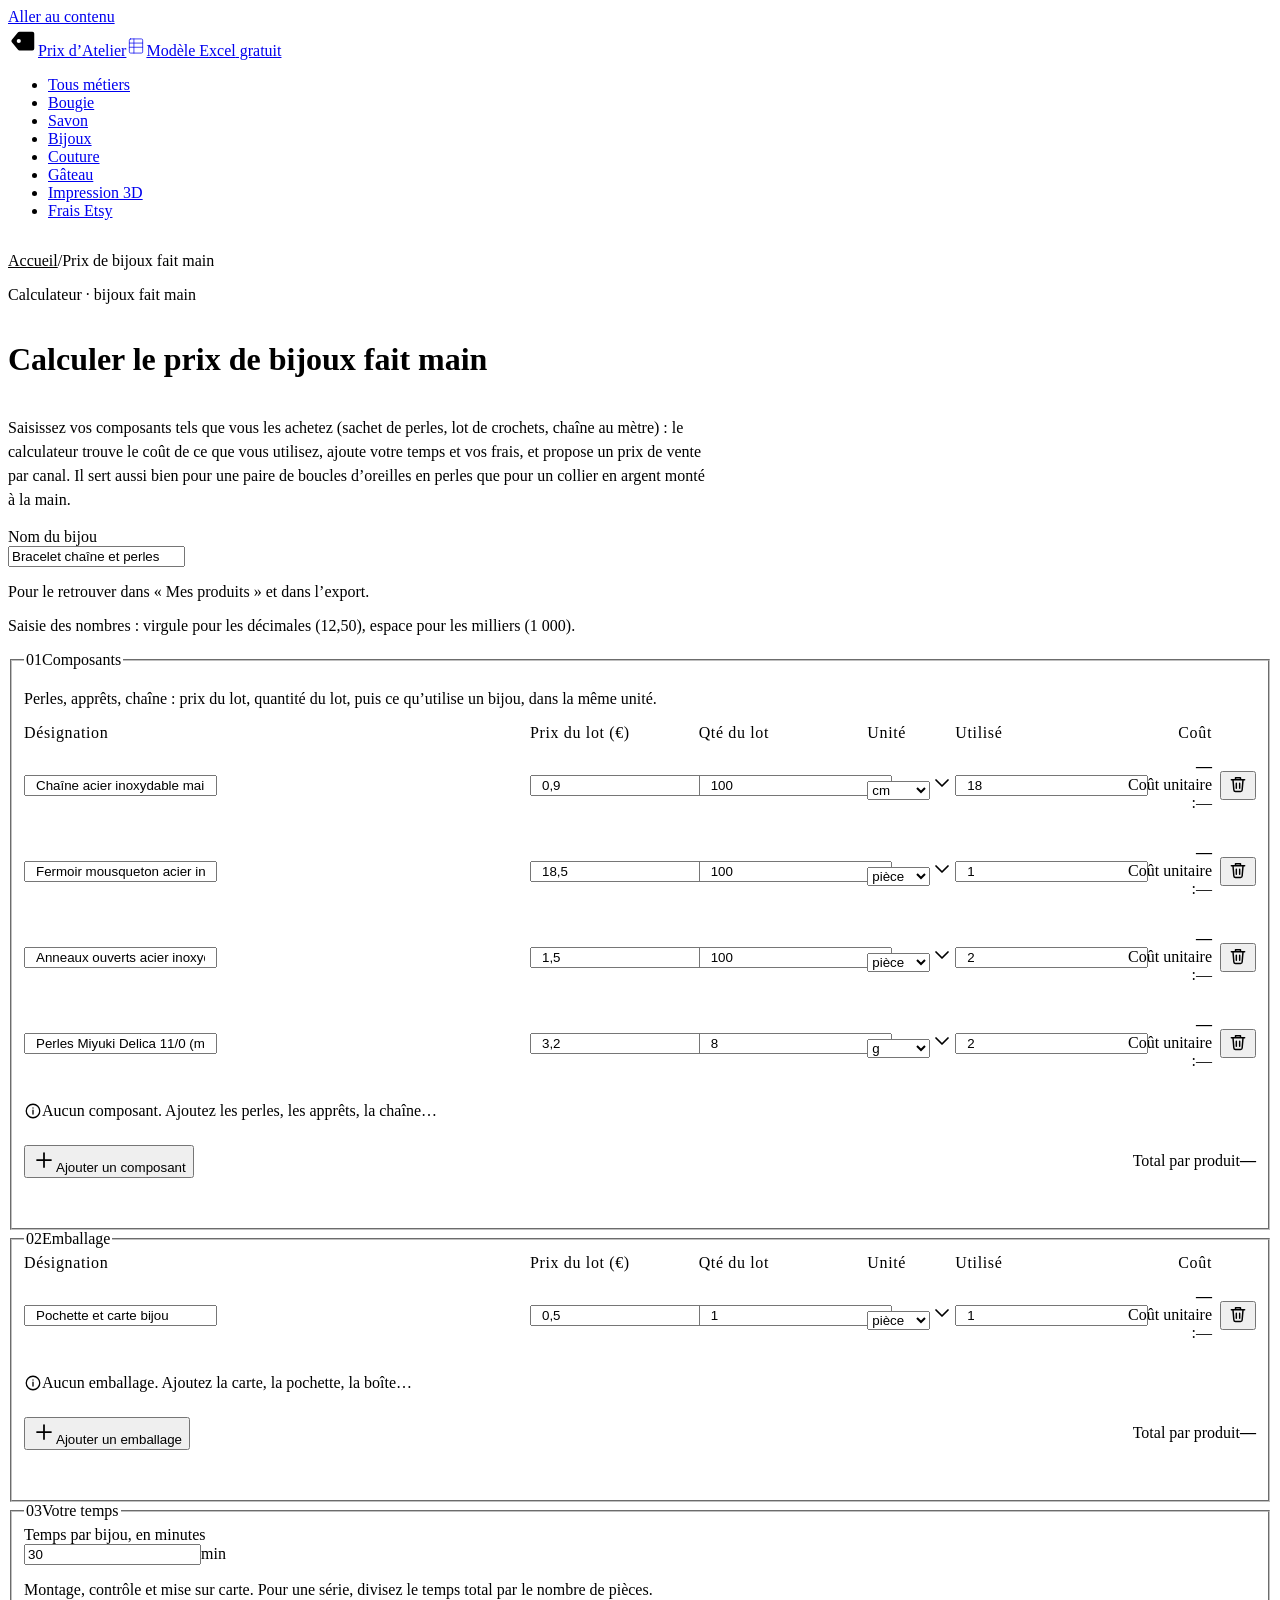
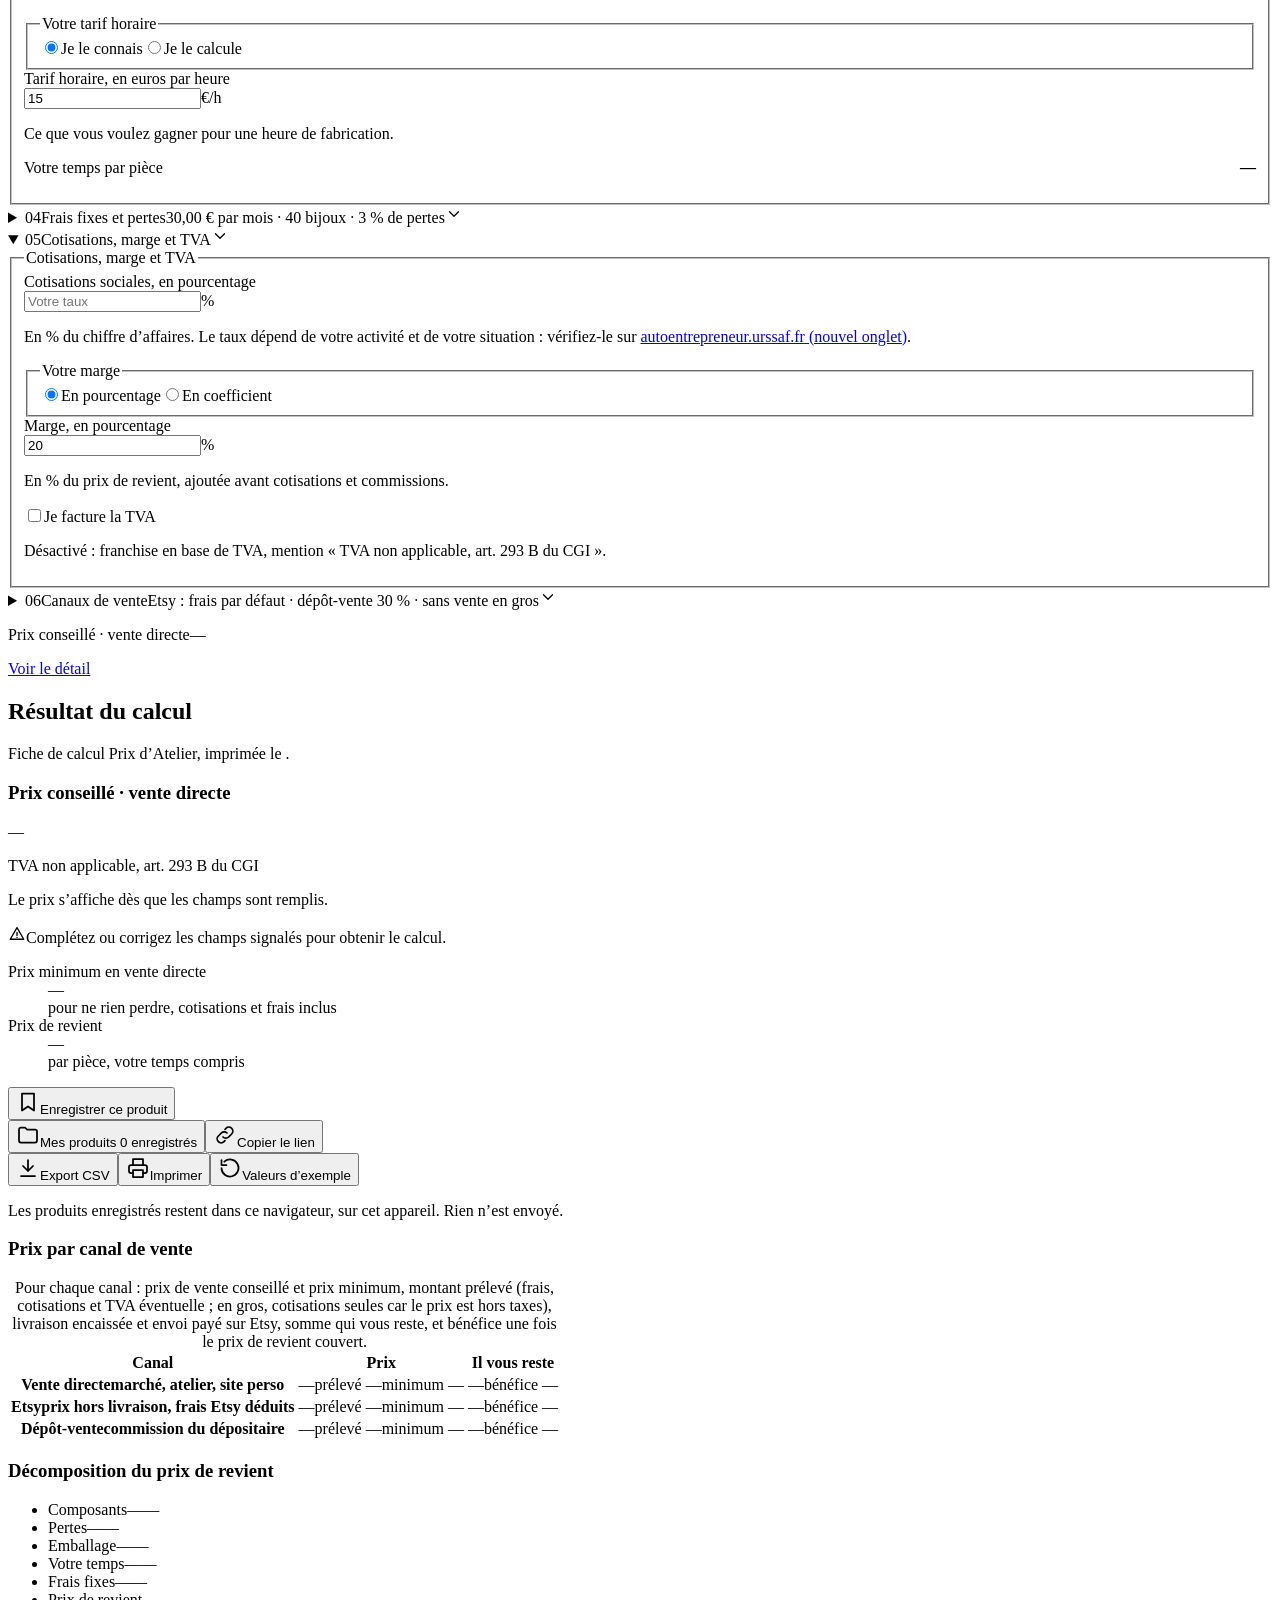
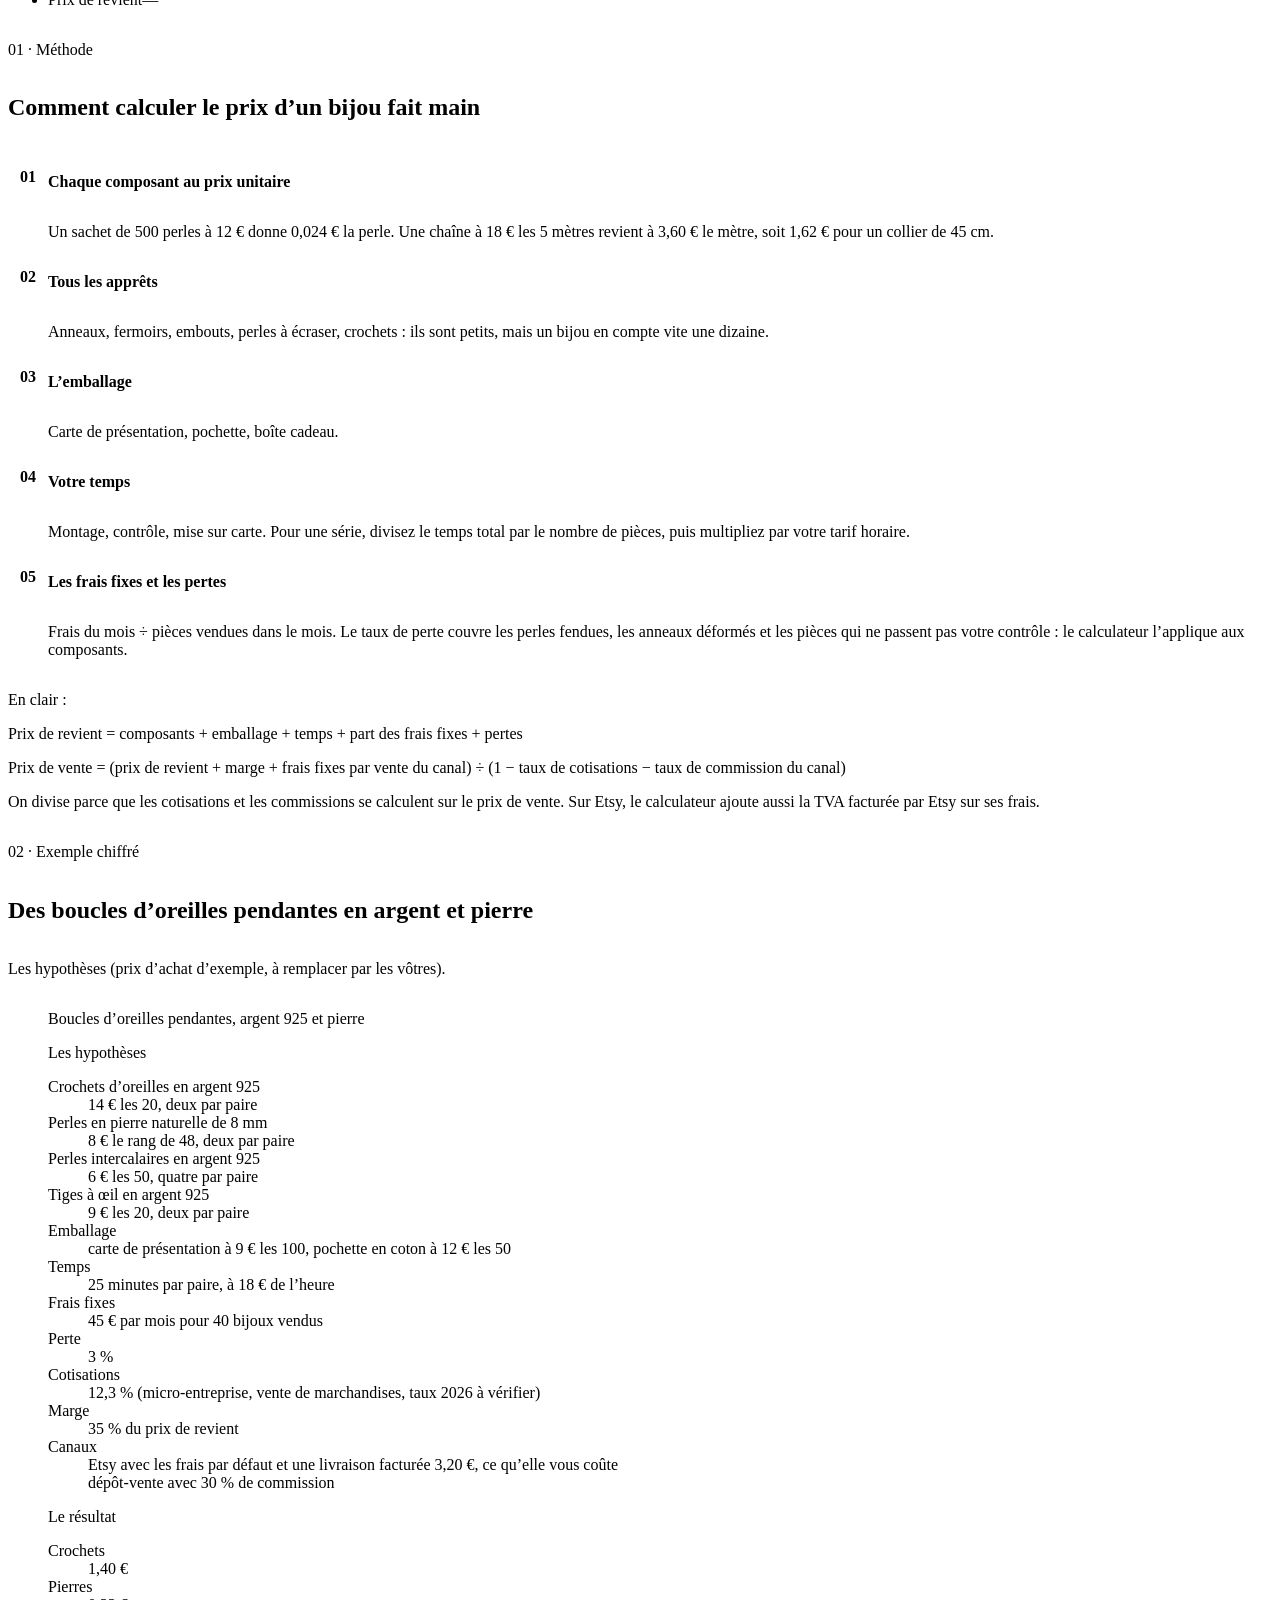
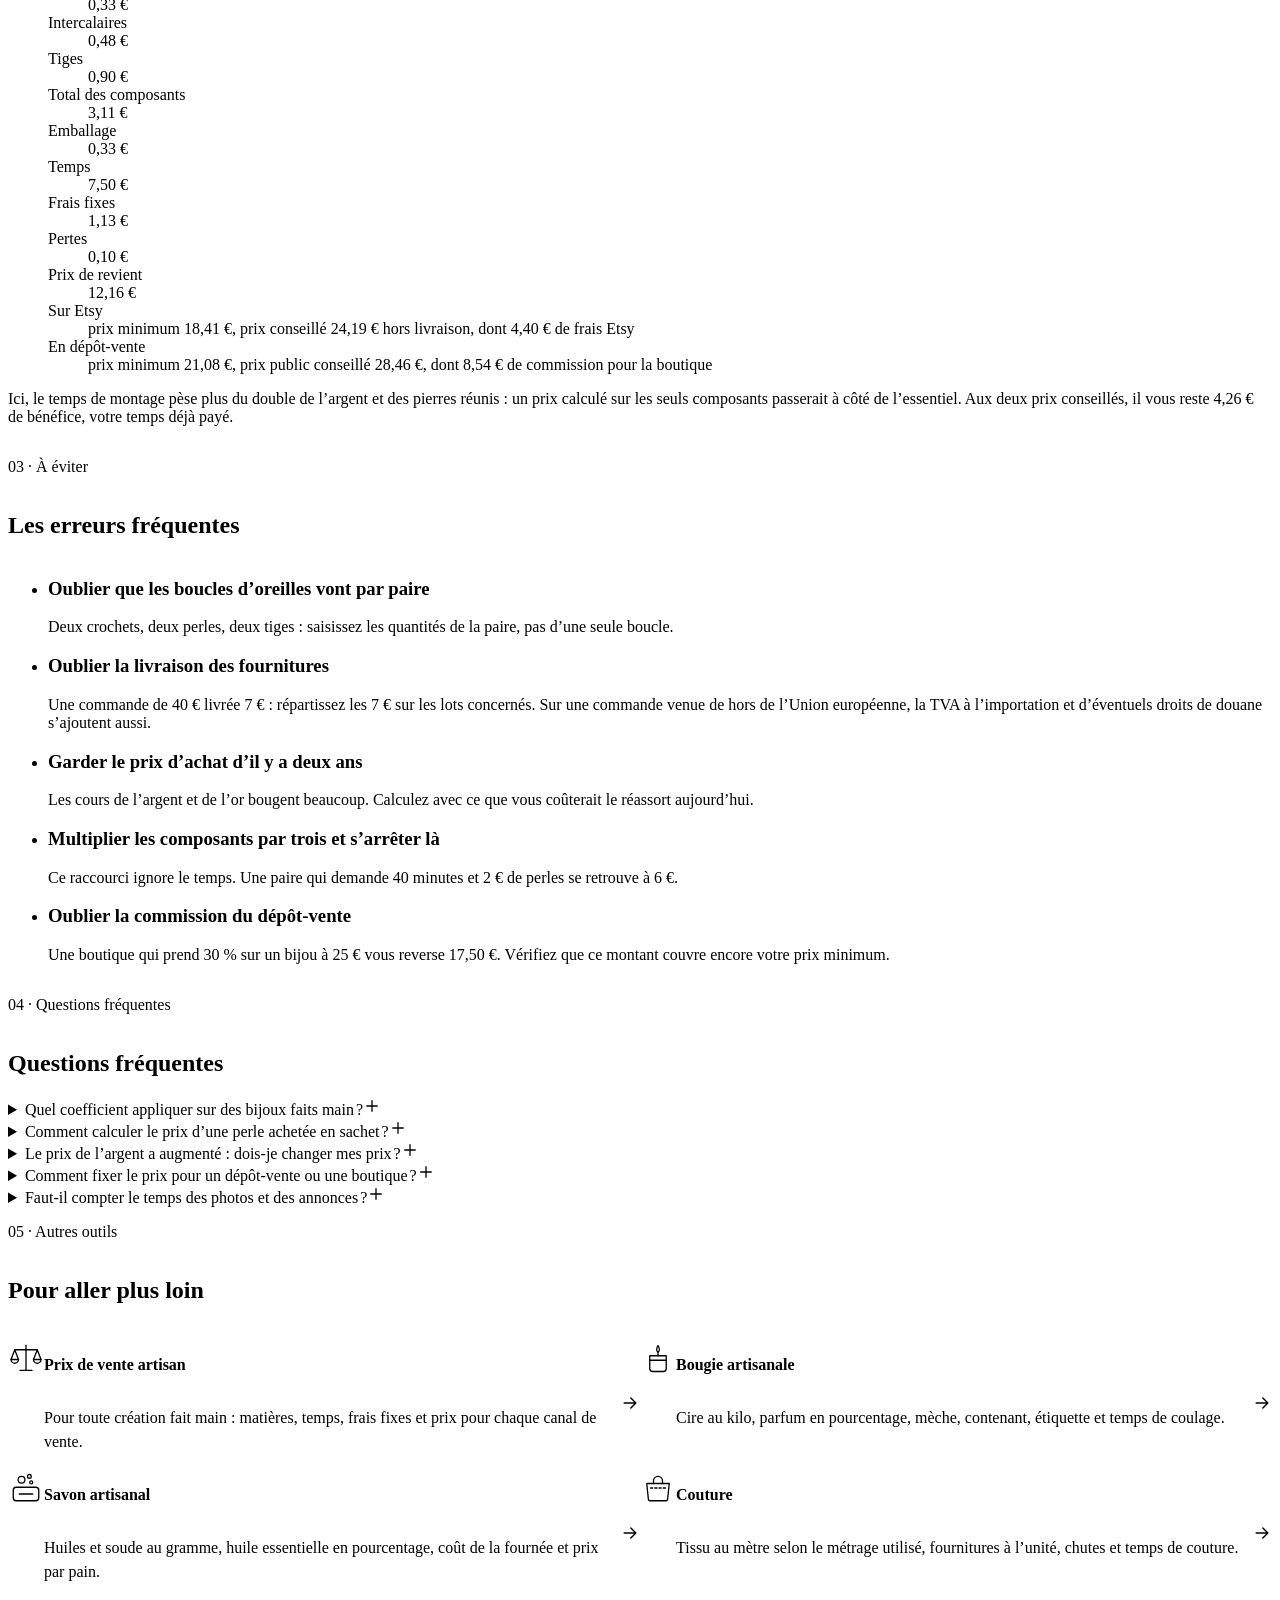
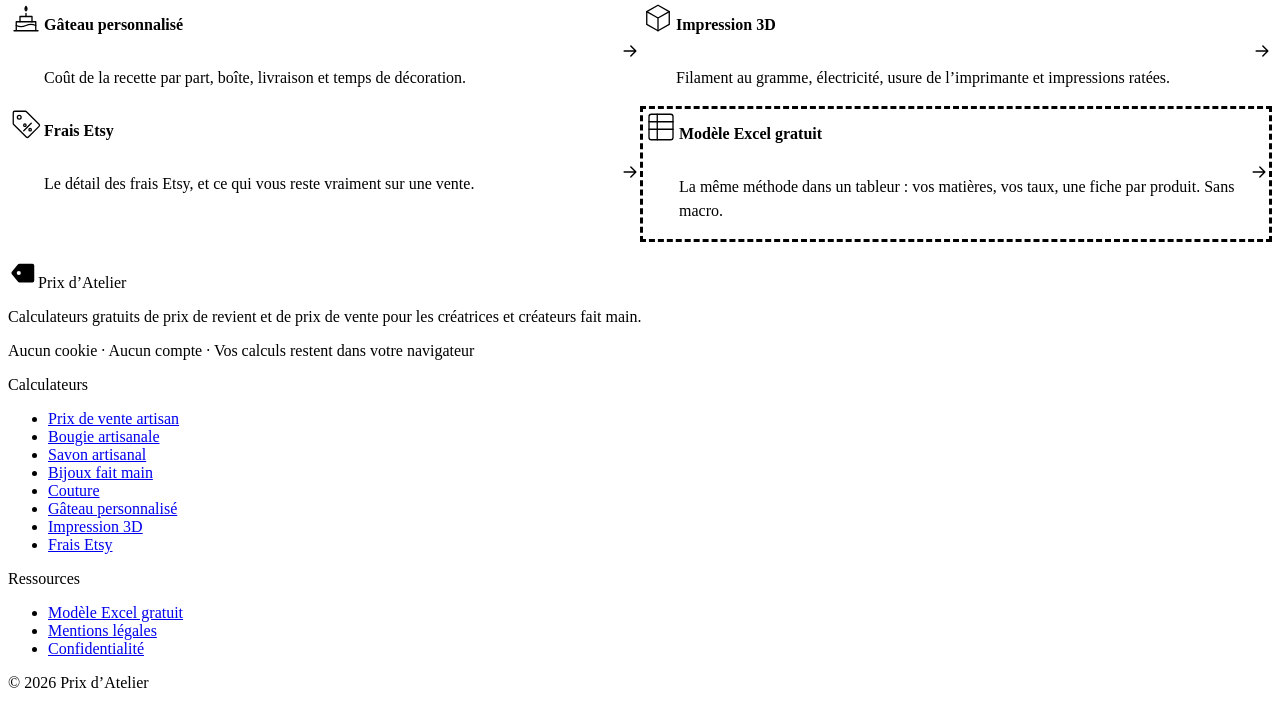
==== commit 59c05db4: "Règle des unités par champ, fautes corrigées, images Pinterest" ====
--- a/calcul-prix-bijoux-fait-main/index.html
+++ b/calcul-prix-bijoux-fait-main/index.html
@@ -1,13 +1,13 @@
-<!DOCTYPE html><html lang="fr"><head><meta charset="utf-8"><meta name="viewport" content="width=device-width, initial-scale=1"><title>Calcul prix bijoux fait main : coût, marge et prix de vente</title><meta name="description" content="Calculez le prix de vos bijoux : perles et apprêts achetés par lots, temps, emballage, cotisations, puis prix conseillé sur Etsy et en dépôt-vente."><link rel="canonical" href="https://orielstudio.github.io/prix-atelier/calcul-prix-bijoux-fait-main/"><meta name="color-scheme" content="light dark"><meta name="theme-color" content="#f6f1e8" media="(prefers-color-scheme: light)"><meta name="theme-color" content="#171411" media="(prefers-color-scheme: dark)"><link rel="icon" href="/prix-atelier/favicon.svg" type="image/svg+xml"><link rel="apple-touch-icon" href="/prix-atelier/apple-touch-icon.png"><link rel="preload" href="/prix-atelier/fonts/fraunces-latin-wght-normal.woff2" as="font" type="font/woff2" crossorigin><meta property="og:type" content="website"><meta property="og:site_name" content="Prix d’Atelier"><meta property="og:locale" content="fr_FR"><meta property="og:title" content="Calcul prix bijoux fait main : coût, marge et prix de vente"><meta property="og:description" content="Calculez le prix de vos bijoux : perles et apprêts achetés par lots, temps, emballage, cotisations, puis prix conseillé sur Etsy et en dépôt-vente."><meta property="og:url" content="https://orielstudio.github.io/prix-atelier/calcul-prix-bijoux-fait-main/"><meta property="og:image" content="https://orielstudio.github.io/prix-atelier/og/prix-atelier.png"><meta property="og:image:width" content="1200"><meta property="og:image:height" content="630"><meta property="og:image:alt" content="Prix d’Atelier : calculateurs de prix de revient et de prix de vente pour créateurs fait main"><meta name="twitter:card" content="summary_large_image"><script type="application/ld+json">{"@context":"https://schema.org","@type":"WebApplication","name":"Calculateur de prix de bijoux fait main","description":"Calculez le prix de vos bijoux : perles et apprêts achetés par lots, temps, emballage, cotisations, puis prix conseillé sur Etsy et en dépôt-vente.","url":"https://orielstudio.github.io/prix-atelier/calcul-prix-bijoux-fait-main/","inLanguage":"fr","applicationCategory":"BusinessApplication","operatingSystem":"Tous (navigateur web)","isAccessibleForFree":true,"offers":{"@type":"Offer","price":"0","priceCurrency":"EUR"},"publisher":{"@type":"Organization","name":"Prix d’Atelier","url":"https://orielstudio.github.io/prix-atelier/"}}</script><script type="application/ld+json">{"@context":"https://schema.org","@type":"FAQPage","mainEntity":[{"@type":"Question","name":"Quel coefficient appliquer sur des bijoux faits main ?","acceptedAnswer":{"@type":"Answer","text":"\u003cp>Aucun coefficient ne convient à tous les bijoux, parce que la part du temps varie énormément d’une pièce à l’autre. Calculez d’abord le prix de revient avec votre temps, puis ajoutez une marge. Le calculateur accepte aussi un coefficient sur le prix de revient si vous préférez raisonner ainsi.\u003c/p>"}},{"@type":"Question","name":"Comment calculer le prix d’une perle achetée en sachet ?","acceptedAnswer":{"@type":"Answer","text":"\u003cp>Divisez le prix payé pour le sachet, livraison comprise, par le nombre de perles. Si le fournisseur vend au rang, comptez une fois les perles d’un rang : leur nombre dépend de leur taille et de la longueur du rang.\u003c/p>"}},{"@type":"Question","name":"Le prix de l’argent a augmenté : dois-je changer mes prix ?","acceptedAnswer":{"@type":"Answer","text":"\u003cp>Si votre prochain réassort coûte plus cher, oui. Refaites le calcul avec le prix du jour. Le stock que vous avez payé moins cher vous laisse alors un peu plus de marge, qui aidera à financer le réassort.\u003c/p>"}},{"@type":"Question","name":"Comment fixer le prix pour un dépôt-vente ou une boutique ?","acceptedAnswer":{"@type":"Answer","text":"\u003cp>En dépôt-vente, la boutique vend au prix public et garde une commission : le calculateur trouve le prix qui vous laisse votre marge après commission. En gros, la boutique vous achète les pièces puis les revend en appliquant son coefficient, souvent entre 2 et 2,5 : demandez-le-lui. Partez de votre prix public, celui de votre stand : votre prix de gros HT est ce prix, TVA comprise s’il y en a, divisé par le coefficient de la boutique. Cochez « Je vends en gros » dans les canaux de vente : le calculateur vérifie que ce prix de gros couvre votre prix de revient et vos cotisations ; sinon, il indique le prix public qu’il faudrait pour vendre en boutique sans perte.\u003c/p>"}},{"@type":"Question","name":"Faut-il compter le temps des photos et des annonces ?","acceptedAnswer":{"@type":"Answer","text":"\u003cp>Oui, mais pas forcément pièce par pièce. Le plus simple est de ne compter que les heures de fabrication dans le calcul de votre tarif horaire : il monte, et ce temps invisible est payé par toutes les pièces. Pour une pièce sur mesure, ajoutez en plus le temps des échanges, des croquis et des retouches.\u003c/p>"}}]}</script><script type="application/ld+json">{"@context":"https://schema.org","@type":"BreadcrumbList","itemListElement":[{"@type":"ListItem","position":1,"name":"Accueil","item":"https://orielstudio.github.io/prix-atelier/"},{"@type":"ListItem","position":2,"name":"Prix de bijoux fait main","item":"https://orielstudio.github.io/prix-atelier/calcul-prix-bijoux-fait-main/"}]}</script><link rel="stylesheet" href="/prix-atelier/_astro/typo.BOJz89lR.css"><style>.ariane[data-astro-cid-zfr7qngx] ol[data-astro-cid-zfr7qngx]{gap:var(--space-1) var(--space-2);font-size:var(--text-sm);color:var(--color-muted);flex-wrap:wrap;padding:0;display:flex}.ariane[data-astro-cid-zfr7qngx] li[data-astro-cid-zfr7qngx]{align-items:center;gap:var(--space-2);display:inline-flex}.ariane[data-astro-cid-zfr7qngx] li[data-astro-cid-zfr7qngx]+li[data-astro-cid-zfr7qngx]:before{content:"/";color:var(--color-border-strong)}.ariane[data-astro-cid-zfr7qngx] a[data-astro-cid-zfr7qngx]{color:var(--color-muted)}.ariane[data-astro-cid-zfr7qngx] a[data-astro-cid-zfr7qngx]:hover{color:var(--color-accent)}.page-intro[data-astro-cid-wfrglyuk]{gap:var(--space-3);padding-block:var(--space-5) var(--space-5);display:grid}@media (width>=48rem){.page-intro[data-astro-cid-wfrglyuk]{padding-block:var(--space-6) var(--space-6)}}.page-intro[data-astro-cid-wfrglyuk] .eyebrow[data-astro-cid-wfrglyuk]{margin-top:var(--space-3)}.page-intro__texte[data-astro-cid-wfrglyuk]{max-width:44rem;font-size:var(--text-lg);color:var(--color-muted);line-height:1.5}
+<!DOCTYPE html><html lang="fr"><head><meta charset="utf-8"><meta name="viewport" content="width=device-width, initial-scale=1"><title>Calcul prix bijoux fait main : coût, marge et prix de vente</title><meta name="description" content="Calculez le prix de vos bijoux : perles et apprêts achetés par lots, temps, emballage, cotisations, puis prix conseillé sur Etsy et en dépôt-vente."><link rel="canonical" href="https://orielstudio.github.io/prix-atelier/calcul-prix-bijoux-fait-main/"><meta name="color-scheme" content="light dark"><meta name="theme-color" content="#f6f1e8" media="(prefers-color-scheme: light)"><meta name="theme-color" content="#171411" media="(prefers-color-scheme: dark)"><link rel="icon" href="/prix-atelier/favicon.svg" type="image/svg+xml"><link rel="apple-touch-icon" href="/prix-atelier/apple-touch-icon.png"><link rel="preload" href="/prix-atelier/fonts/fraunces-latin-wght-normal.woff2" as="font" type="font/woff2" crossorigin><meta property="og:type" content="website"><meta property="og:site_name" content="Prix d’Atelier"><meta property="og:locale" content="fr_FR"><meta property="og:title" content="Calcul prix bijoux fait main : coût, marge et prix de vente"><meta property="og:description" content="Calculez le prix de vos bijoux : perles et apprêts achetés par lots, temps, emballage, cotisations, puis prix conseillé sur Etsy et en dépôt-vente."><meta property="og:url" content="https://orielstudio.github.io/prix-atelier/calcul-prix-bijoux-fait-main/"><meta property="og:image" content="https://orielstudio.github.io/prix-atelier/og/prix-atelier.png"><meta property="og:image:width" content="1200"><meta property="og:image:height" content="630"><meta property="og:image:alt" content="Prix d’Atelier : calculateurs de prix de revient et de prix de vente pour créateurs fait main"><meta name="twitter:card" content="summary_large_image"><script type="application/ld+json">{"@context":"https://schema.org","@type":"WebApplication","name":"Calculateur de prix de bijoux fait main","description":"Calculez le prix de vos bijoux : perles et apprêts achetés par lots, temps, emballage, cotisations, puis prix conseillé sur Etsy et en dépôt-vente.","url":"https://orielstudio.github.io/prix-atelier/calcul-prix-bijoux-fait-main/","inLanguage":"fr","applicationCategory":"BusinessApplication","operatingSystem":"Tous (navigateur web)","isAccessibleForFree":true,"offers":{"@type":"Offer","price":"0","priceCurrency":"EUR"},"publisher":{"@type":"Organization","name":"Prix d’Atelier","url":"https://orielstudio.github.io/prix-atelier/"}}</script><script type="application/ld+json">{"@context":"https://schema.org","@type":"FAQPage","mainEntity":[{"@type":"Question","name":"Quel coefficient appliquer sur des bijoux faits main ?","acceptedAnswer":{"@type":"Answer","text":"\u003cp>Aucun coefficient ne convient à tous les bijoux, parce que la part du temps varie énormément d’une pièce à l’autre. Calculez d’abord le prix de revient avec votre temps, puis ajoutez une marge. Le calculateur accepte aussi un coefficient sur le prix de revient si vous préférez raisonner ainsi.\u003c/p>"}},{"@type":"Question","name":"Comment calculer le prix d’une perle achetée en sachet ?","acceptedAnswer":{"@type":"Answer","text":"\u003cp>Divisez le prix payé pour le sachet, livraison comprise, par le nombre de perles. Si le fournisseur vend au rang, comptez une fois les perles d’un rang : leur nombre dépend de leur taille et de la longueur du rang.\u003c/p>"}},{"@type":"Question","name":"Le prix de l’argent a augmenté : dois-je changer mes prix ?","acceptedAnswer":{"@type":"Answer","text":"\u003cp>Si votre prochain réassort coûte plus cher, oui. Refaites le calcul avec le prix du jour. Le stock que vous avez payé moins cher vous laisse alors un peu plus de marge, qui aidera à financer le réassort.\u003c/p>"}},{"@type":"Question","name":"Comment fixer le prix pour un dépôt-vente ou une boutique ?","acceptedAnswer":{"@type":"Answer","text":"\u003cp>En dépôt-vente, la boutique vend au prix public et garde une commission : le calculateur trouve le prix qui vous laisse votre marge après commission. En gros, la boutique vous achète les pièces puis les revend en appliquant son coefficient, souvent entre 2 et 2,5 : demandez-le-lui. Partez de votre prix public, celui de votre stand : votre prix de gros HT est ce prix, TVA comprise s’il y en a, divisé par le coefficient de la boutique. Cochez « Je vends en gros » dans les canaux de vente : le calculateur vérifie que ce prix de gros couvre votre prix de revient et vos cotisations ; sinon, il indique le prix public qu’il faudrait pour vendre en boutique sans perte.\u003c/p>"}},{"@type":"Question","name":"Faut-il compter le temps des photos et des annonces ?","acceptedAnswer":{"@type":"Answer","text":"\u003cp>Oui, mais pas forcément pièce par pièce. Le plus simple est de ne compter que les heures de fabrication dans le calcul de votre tarif horaire : il monte, et ce temps invisible est payé par toutes les pièces. Pour une pièce sur mesure, ajoutez en plus le temps des échanges, des croquis et des retouches.\u003c/p>"}}]}</script><script type="application/ld+json">{"@context":"https://schema.org","@type":"BreadcrumbList","itemListElement":[{"@type":"ListItem","position":1,"name":"Accueil","item":"https://orielstudio.github.io/prix-atelier/"},{"@type":"ListItem","position":2,"name":"Prix de bijoux fait main","item":"https://orielstudio.github.io/prix-atelier/calcul-prix-bijoux-fait-main/"}]}</script><link rel="stylesheet" href="/prix-atelier/_astro/typo.DXghyMgn.css"><style>.ariane[data-astro-cid-zfr7qngx] ol[data-astro-cid-zfr7qngx]{gap:var(--space-1) var(--space-2);font-size:var(--text-sm);color:var(--color-muted);flex-wrap:wrap;padding:0;display:flex}.ariane[data-astro-cid-zfr7qngx] li[data-astro-cid-zfr7qngx]{align-items:center;gap:var(--space-2);display:inline-flex}.ariane[data-astro-cid-zfr7qngx] li[data-astro-cid-zfr7qngx]+li[data-astro-cid-zfr7qngx]:before{content:"/";color:var(--color-border-strong)}.ariane[data-astro-cid-zfr7qngx] a[data-astro-cid-zfr7qngx]{color:var(--color-muted)}.ariane[data-astro-cid-zfr7qngx] a[data-astro-cid-zfr7qngx]:hover{color:var(--color-accent)}.page-intro[data-astro-cid-wfrglyuk]{gap:var(--space-3);padding-block:var(--space-5) var(--space-5);display:grid}@media (width>=48rem){.page-intro[data-astro-cid-wfrglyuk]{padding-block:var(--space-6) var(--space-6)}}.page-intro[data-astro-cid-wfrglyuk] .eyebrow[data-astro-cid-wfrglyuk]{margin-top:var(--space-3)}.page-intro__texte[data-astro-cid-wfrglyuk]{max-width:44rem;font-size:var(--text-lg);color:var(--color-muted);line-height:1.5}
 .section-heading[data-astro-cid-itrbezo7]{gap:var(--space-3);margin-bottom:var(--space-6);max-width:44rem;display:grid}.section-heading--centre[data-astro-cid-itrbezo7]{text-align:center;justify-items:center;margin-inline:auto}
 .etapes[data-astro-cid-kja6eczd]{gap:var(--space-5);padding:0;display:grid}.etapes--grille[data-astro-cid-kja6eczd]{gap:var(--space-4)}@media (width>=56rem){.etapes--grille[data-astro-cid-kja6eczd]{grid-template-columns:repeat(3,1fr)}}.etape[data-astro-cid-kja6eczd]{gap:var(--space-4);grid-template-columns:auto 1fr;align-items:start;display:grid}.etapes--grille[data-astro-cid-kja6eczd] .etape[data-astro-cid-kja6eczd]{gap:var(--space-3);padding:var(--space-5);background:var(--color-surface);border:var(--hairline);border-radius:var(--radius-lg);grid-template-columns:1fr}.etape__num[data-astro-cid-kja6eczd]{border:1px solid var(--color-border-strong);width:2.5rem;height:2.5rem;font-family:var(--font-mono);font-size:var(--text-sm);color:var(--color-accent);border-radius:50%;place-items:center;font-weight:600;display:grid}.etape__corps[data-astro-cid-kja6eczd]{gap:var(--space-2);min-width:0;font-size:var(--text-prose);line-height:var(--leading-prose);display:grid}.etape__titre[data-astro-cid-kja6eczd]{font-size:var(--text-lg);line-height:var(--leading-snug)}.etape__corps[data-astro-cid-kja6eczd] .formula[data-astro-cid-kja6eczd]{margin-top:var(--space-2)}
 </style><link rel="stylesheet" href="/prix-atelier/_astro/ChampsFraisEtsy.Bbb5dI0A.css"><link rel="stylesheet" href="/prix-atelier/_astro/ContenuPage.vquXTedf.css"><style>.rows{gap:var(--space-3);display:grid;container:rows/inline-size}.rows__header{display:none}.rows__items{gap:var(--space-3);display:grid}.row{gap:var(--space-3);min-width:0;padding:var(--space-4);background:var(--color-page);border:var(--hairline);border-radius:var(--radius-md);grid-template-columns:1fr 1fr;grid-template-areas:"legend legend""nom nom""prix qte""unite util""cout suppr";margin:0;display:grid}.row.is-entering{animation:row-in var(--dur-base) var(--ease-out)}.row.is-leaving{animation:row-out var(--dur-exit) var(--ease-in) forwards}@keyframes row-in{0%{opacity:0;transform:translateY(6px)}}@keyframes row-out{to{opacity:0;transform:scale(.98)}}.row__legend{float:left;font-family:var(--font-mono);font-size:var(--text-xs);letter-spacing:var(--tracking-eyebrow);text-transform:uppercase;color:var(--color-muted);grid-area:legend;padding:0;font-weight:600}.row__nom{grid-area:nom}.row__prix{grid-area:prix}.row__qte{grid-area:qte}.row__unite{grid-area:unite}.row__util{grid-area:util}.row__cout{align-items:baseline;column-gap:var(--space-2);font-size:var(--text-sm);color:var(--color-muted);flex-wrap:wrap;grid-area:cout;align-self:center;display:flex}.row__cout-valeur{font-size:var(--text-base);color:var(--color-text);font-variant-numeric:tabular-nums;font-weight:650}.row__cout-unitaire{font-size:var(--text-xs);font-family:var(--font-mono);flex-basis:100%}.row__supprimer{color:var(--color-muted);grid-area:suppr;place-self:center end}.row__supprimer:hover{color:var(--color-danger);--btn-bg:var(--color-danger-soft)}.rows__empty{align-items:center;gap:var(--space-2);padding:var(--space-4);border:1px dashed var(--color-border-strong);border-radius:var(--radius-md);font-size:var(--text-sm);color:var(--color-muted);display:flex}.rows__foot{justify-content:space-between;align-items:center;gap:var(--space-3);flex-wrap:wrap;display:flex}.rows__total{align-items:baseline;gap:var(--space-3);font-size:var(--text-sm);color:var(--color-muted);display:flex}.rows__total strong{font-size:var(--text-base);color:var(--color-text);font-variant-numeric:tabular-nums}@container rows (width>=40rem){.rows__header,.row{column-gap:var(--space-2);grid-template-columns:minmax(8rem,3fr) minmax(4.25rem,1fr) minmax(4.25rem,1fr) 5.5rem minmax(4.25rem,1fr) 5.5rem 2.75rem}.rows__header{padding:0 calc(var(--space-3) + 1px);font-family:var(--font-mono);font-size:var(--text-xs);letter-spacing:.04em;color:var(--color-muted);display:grid}.rows__header-cout{text-align:right}.rows__items{gap:var(--space-2)}.row{padding:var(--space-2) var(--space-3);grid-template-areas:"nom prix qte unite util cout suppr";align-items:center}.row__legend,.row .field__label{clip:rect(0 0 0 0);white-space:nowrap;width:1px;height:1px;position:absolute;overflow:hidden}.row .field{gap:0}.row .field__unit{display:none}.row .input{padding-inline:.625rem}.row__cout{text-align:right;display:block}.row__cout-label{clip:rect(0 0 0 0);width:1px;height:1px;position:absolute;overflow:hidden}.row__cout-unitaire{display:block}}.groupe__total{justify-content:space-between;align-items:baseline;gap:var(--space-3);padding-top:var(--space-3);border-top:var(--hairline);font-size:var(--text-sm);color:var(--color-muted);display:flex}.groupe__total strong{font-size:var(--text-base);color:var(--color-text);font-variant-numeric:tabular-nums}.sous-groupe{gap:var(--space-3);min-width:0;padding:var(--space-4) 0 0;border:0;border-top:var(--hairline);margin:0;display:grid}.sous-groupe__titre{float:left;width:100%;padding:0;font-weight:650}.sous-groupe__titre+*{clear:both}.sous-groupe__desc{font-size:var(--text-sm);color:var(--color-muted)}
 .calcs[data-astro-cid-jtlsuo5v]{gap:var(--space-3);padding:0;display:grid}@media (width>=40rem){.calcs[data-astro-cid-jtlsuo5v]{grid-template-columns:repeat(2,1fr)}}@media (width>=64rem){.calcs--grille[data-astro-cid-jtlsuo5v]{gap:var(--space-4);grid-template-columns:repeat(3,1fr)}}.calc-carte[data-astro-cid-jtlsuo5v]{gap:var(--space-4);padding:var(--space-4);background:var(--color-surface);border:var(--hairline);border-radius:var(--radius-lg);transition:border-color var(--dur-fast) var(--ease-out), transform var(--dur-base) var(--ease-out);grid-template-columns:auto 1fr auto;align-items:start;display:grid;position:relative}@media (width>=40rem){.calcs--grille[data-astro-cid-jtlsuo5v] .calc-carte[data-astro-cid-jtlsuo5v]{gap:var(--space-5) var(--space-4);padding:var(--space-5);grid-template-columns:1fr auto;grid-template-areas:"picto fleche""texte texte"}.calcs--grille[data-astro-cid-jtlsuo5v] .calc-carte__picto[data-astro-cid-jtlsuo5v]{grid-area:picto}.calcs--grille[data-astro-cid-jtlsuo5v] .calc-carte__texte[data-astro-cid-jtlsuo5v]{grid-area:texte}.calcs--grille[data-astro-cid-jtlsuo5v] .calc-carte__fleche[data-astro-cid-jtlsuo5v]{grid-area:fleche;align-self:start}.calcs--grille[data-astro-cid-jtlsuo5v] .calc-carte__titre[data-astro-cid-jtlsuo5v]{font-size:var(--text-xl)}}.calc-carte[data-astro-cid-jtlsuo5v]:hover{border-color:var(--color-border-strong);transform:translateY(-2px)}.calc-carte[data-astro-cid-jtlsuo5v]:has(.calc-carte__lien:focus-visible){outline:2px solid var(--color-accent);outline-offset:3px}.calc-carte--excel[data-astro-cid-jtlsuo5v]{border-style:dashed;border-color:var(--color-border-strong);background:0 0}.calc-carte__picto[data-astro-cid-jtlsuo5v]{color:var(--color-text)}.calc-carte__texte[data-astro-cid-jtlsuo5v]{gap:var(--space-1);min-width:0;display:grid}.calc-carte__titre[data-astro-cid-jtlsuo5v]{font-size:var(--text-lg);line-height:var(--leading-snug)}.calc-carte__lien[data-astro-cid-jtlsuo5v]{color:var(--color-text);text-decoration:none}.calc-carte__lien[data-astro-cid-jtlsuo5v]:after{content:"";border-radius:inherit;position:absolute;inset:0}.calc-carte__lien[data-astro-cid-jtlsuo5v]:focus-visible{outline:none}.calc-carte__desc[data-astro-cid-jtlsuo5v]{font-size:var(--text-sm);color:var(--color-muted);line-height:1.5}.calc-carte__fleche[data-astro-cid-jtlsuo5v]{color:var(--color-accent);transition:transform var(--dur-fast) var(--ease-out);align-self:center}.calc-carte[data-astro-cid-jtlsuo5v]:hover .calc-carte__fleche[data-astro-cid-jtlsuo5v]{transform:translate(3px)}
 .calc__entete[data-astro-cid-pb2svecr]{padding-inline:var(--space-1)}
-</style></head><body data-page="calcul-prix-bijoux-fait-main"><a class="skip-link" href="#contenu">Aller au contenu</a><header class="site-header" data-astro-cid-jr7posx5><div class="container site-header__top" data-astro-cid-jr7posx5><a href="/prix-atelier/" class="site-header__brand" aria-label="Prix d’Atelier, accueil" data-astro-cid-jr7posx5><span class="logo" data-astro-cid-ylqc276q><svg class="logo__mark" width="30" height="30" viewBox="0 0 32 32" aria-hidden="true" focusable="false" data-astro-cid-ylqc276q><path fill="var(--color-accent)" fill-rule="evenodd" d="M12.2 6H26a2 2 0 0 1 2 2v16a2 2 0 0 1-2 2H12.2a2 2 0 0 1-1.5-.68L4.1 17.3a2 2 0 0 1 0-2.6l6.6-8.02A2 2 0 0 1 12.2 6zM9.3 16a2.2 2.2 0 1 0 4.4 0 2.2 2.2 0 1 0-4.4 0z" data-astro-cid-ylqc276q></path><path d="M17 12.75h7M17 19.25h4.5" stroke="var(--color-page)" stroke-width="1.75" stroke-linecap="round" fill="none" data-astro-cid-ylqc276q></path></svg><span class="logo__word" data-astro-cid-ylqc276q>Prix d’Atelier</span></span></a><a class="site-header__excel" href="/prix-atelier/modele-excel-calcul-prix-de-revient/" data-astro-cid-jr7posx5><svg data-astro-cid-jr7posx5="true" width="20" height="20" viewBox="0 0 48 48" fill="none" stroke="currentColor" stroke-width="1.75" stroke-linecap="round" stroke-linejoin="round" aria-hidden="true" focusable="false"><path d="M11 7h26a3 3 0 0 1 3 3v28a3 3 0 0 1-3 3H11a3 3 0 0 1-3-3V10a3 3 0 0 1 3-3z"></path><path d="M8 17h32M8 27h32M19 7v34"></path></svg><span data-astro-cid-jr7posx5>Modèle Excel<span class="site-header__excel-long" data-astro-cid-jr7posx5> gratuit</span></span></a></div><nav class="site-nav" aria-label="Calculateurs" data-astro-cid-jr7posx5><div class="container" data-astro-cid-jr7posx5><ul class="site-nav__list" role="list" data-nav-onglets data-astro-cid-jr7posx5><li data-astro-cid-jr7posx5><a class="site-nav__tab" href="/prix-atelier/calculateur-prix-de-vente-artisan/" data-astro-cid-jr7posx5>Tous métiers</a></li><li data-astro-cid-jr7posx5><a class="site-nav__tab" href="/prix-atelier/calcul-prix-bougie-artisanale/" data-astro-cid-jr7posx5>Bougie</a></li><li data-astro-cid-jr7posx5><a class="site-nav__tab" href="/prix-atelier/calcul-prix-savon-artisanal/" data-astro-cid-jr7posx5>Savon</a></li><li data-astro-cid-jr7posx5><a class="site-nav__tab" href="/prix-atelier/calcul-prix-bijoux-fait-main/" aria-current="page" data-astro-cid-jr7posx5>Bijoux</a></li><li data-astro-cid-jr7posx5><a class="site-nav__tab" href="/prix-atelier/calcul-prix-couture/" data-astro-cid-jr7posx5>Couture</a></li><li data-astro-cid-jr7posx5><a class="site-nav__tab" href="/prix-atelier/calcul-prix-gateau-personnalise/" data-astro-cid-jr7posx5>Gâteau</a></li><li data-astro-cid-jr7posx5><a class="site-nav__tab" href="/prix-atelier/calcul-prix-impression-3d/" data-astro-cid-jr7posx5>Impression 3D</a></li><li data-astro-cid-jr7posx5><a class="site-nav__tab" href="/prix-atelier/calculateur-frais-etsy/" data-astro-cid-jr7posx5>Frais Etsy</a></li></ul></div></nav></header><script type="module">var e=document.querySelector(`[data-nav-onglets]`),t=e?.querySelector(`[aria-current="page"]`);e&&t&&e.scrollWidth>e.clientWidth&&(e.scrollLeft=t.offsetLeft-e.clientWidth/2+t.offsetWidth/2);</script><main id="contenu" tabindex="-1"><div class="container" data-astro-cid-pb2svecr><header class="page-intro" data-astro-cid-wfrglyuk><nav class="ariane" aria-label="Fil d’Ariane" data-astro-cid-zfr7qngx><ol role="list" data-astro-cid-zfr7qngx><li data-astro-cid-zfr7qngx><a href="/prix-atelier/" data-astro-cid-zfr7qngx>Accueil</a></li><li data-astro-cid-zfr7qngx><span aria-current="page" data-astro-cid-zfr7qngx>Prix de bijoux fait main</span></li></ol></nav><p class="eyebrow" data-astro-cid-wfrglyuk>Calculateur · bijoux fait main</p><h1 data-astro-cid-wfrglyuk>Calculer le prix de bijoux fait main</h1><div class="page-intro__texte" data-astro-cid-wfrglyuk><p data-astro-cid-pb2svecr>Saisissez vos composants tels que vous les achetez (sachet de perles, lot de crochets, chaîne au mètre) : le calculateur trouve le coût de ce que vous utilisez, ajoute votre temps et vos frais, et propose un prix de vente par canal. Il sert aussi bien pour une paire de boucles d’oreilles en perles que pour un collier en argent monté à la main.</p></div></header><form class="calc" id="calculateur" data-calculator="bijoux" data-preset="bijoux" data-state="attente" novalidate><div class="calc__champs" data-calc-fields><div class="calc__entete" data-astro-cid-pb2svecr><div class="field"><label class="field__label" for="f-nom">Nom du bijou</label><div class="field__control"><input class="input" id="f-nom" type="text" autocomplete="off" enterkeyhint="next" maxlength="80" data-field="nom" value="Bracelet chaîne et perles" placeholder="Ex. : Boucles d’oreilles quartz rose" aria-describedby="f-nom-aide"></div><p class="field__help" id="f-nom-aide">Pour le retrouver dans « Mes produits » et dans l’export.</p></div></div><p class="calc__note calc__format" id="aide-format-nombres">Saisie des nombres : virgule pour les décimales (12,50), espace pour les milliers (1 000).</p><fieldset class="group" data-astro-cid-44imxwkp><legend class="group__legend" data-astro-cid-44imxwkp><span class="group__num" aria-hidden="true" data-astro-cid-44imxwkp>01</span><span class="group__title" data-astro-cid-44imxwkp>Composants</span></legend><p class="group__desc" data-astro-cid-44imxwkp>Perles, apprêts, chaîne : prix du lot, quantité du lot, puis ce qu’utilise un bijou, dans la même unité.</p><div class="group__body" data-astro-cid-44imxwkp><div class="rows" data-list="matieres" data-row-label="Composant" data-next-index="4"><div class="rows__header" aria-hidden="true"><span>Désignation</span><span>Prix du lot (€)</span><span>Qté du lot</span><span>Unité</span><span>Utilisé</span><span class="rows__header-cout">Coût</span><span></span></div><div class="rows__items" data-rows><fieldset class="row" data-row><legend class="row__legend" data-row-legend>Composant 1</legend><div class="field row__nom"><label class="field__label" for="f-matieres-0-nom">Désignation</label><div class="field__control"><input class="input" id="f-matieres-0-nom" type="text" autocomplete="off" enterkeyhint="next" maxlength="80" data-row-field="nom" value="Chaîne acier inoxydable maille forçat 1,9 mm" placeholder="Ex. : perles 4 mm"></div></div><div class="field row__prix"><label class="field__label" for="f-matieres-0-prixLot">Prix du lot<span class="sr-only">, en euros</span></label><div class="field__control"><input class="input" id="f-matieres-0-prixLot" type="text" inputmode="decimal" autocomplete="off" spellcheck="false" enterkeyhint="next" data-decimal data-row-field="prixLot" data-min="0" data-unite="€" data-requis aria-required="true" value="0,9" aria-describedby="aide-format-nombres f-matieres-0-prixLot-erreur"><span class="field__unit" aria-hidden="true">€</span></div><p class="field__error" id="f-matieres-0-prixLot-erreur" data-error-for="f-matieres-0-prixLot" hidden><span data-error-text></span></p></div><div class="field row__qte"><label class="field__label" for="f-matieres-0-quantiteLot">Quantité du lot<span class="sr-only">, dans l’unité choisie</span></label><div class="field__control"><input class="input" id="f-matieres-0-quantiteLot" type="text" inputmode="decimal" autocomplete="off" spellcheck="false" enterkeyhint="next" data-decimal data-row-field="quantiteLot" data-min="0" data-unite="autre" data-requis data-message-vide="Champ à remplir (nombre supérieur à 0)." aria-required="true" value="100" aria-describedby="aide-format-nombres f-matieres-0-quantiteLot-erreur"></div><p class="field__error" id="f-matieres-0-quantiteLot-erreur" data-error-for="f-matieres-0-quantiteLot" hidden><span data-error-text></span></p></div><div class="field row__unite"><label class="field__label" for="f-matieres-0-unite">Unité</label><div class="select"><select id="f-matieres-0-unite" data-row-field="unite"><option value="pièce">pièce</option><option value="g">g</option><option value="kg">kg</option><option value="ml">ml</option><option value="cl">cl</option><option value="l">l</option><option value="cm" selected>cm</option><option value="m">m</option><option value="km">km</option><option value="feuille">feuille</option><option value="perle">perle</option><option value="recette">recette</option><option value="forfait">forfait</option><option value="kWh">kWh</option><option value="h">h</option></select><svg width="24" height="24" viewBox="0 0 24 24" fill="none" stroke="currentColor" stroke-width="1.75" stroke-linecap="round" stroke-linejoin="round" aria-hidden="true" focusable="false"><path d="M6 9l6 6 6-6"></path></svg></div></div><div class="field row__util"><label class="field__label" for="f-matieres-0-quantiteUtilisee">Utilisé par produit<span class="sr-only">, dans la même unité que le lot</span></label><div class="field__control"><input class="input" id="f-matieres-0-quantiteUtilisee" type="text" inputmode="decimal" autocomplete="off" spellcheck="false" enterkeyhint="next" data-decimal data-row-field="quantiteUtilisee" data-min="0" data-unite="autre" data-requis aria-required="true" value="18" aria-describedby="aide-format-nombres f-matieres-0-quantiteUtilisee-erreur"><span class="field__unit" aria-hidden="true" data-unit-echo>cm</span></div><p class="field__error" id="f-matieres-0-quantiteUtilisee-erreur" data-error-for="f-matieres-0-quantiteUtilisee" hidden><span data-error-text></span></p></div><p class="row__cout"><span class="row__cout-label">Coût par produit</span><span class="row__cout-valeur" data-row-output="coutProduit">—</span><span class="row__cout-unitaire"><span class="sr-only">Coût unitaire :</span><span data-row-output="coutUnitaire">—</span></span></p><button type="button" class="btn btn--ghost btn--icon row__supprimer" data-action="supprimer-ligne" aria-label="Supprimer : composant 1"><svg width="20" height="20" viewBox="0 0 24 24" fill="none" stroke="currentColor" stroke-width="1.75" stroke-linecap="round" stroke-linejoin="round" aria-hidden="true" focusable="false"><path d="M4 7h16M10 11v6M14 11v6M9 7V4.5h6V7"></path><path d="M6 7l1 12.2A2 2 0 0 0 9 21h6a2 2 0 0 0 2-1.8L18 7"></path></svg></button></fieldset><fieldset class="row" data-row><legend class="row__legend" data-row-legend>Composant 2</legend><div class="field row__nom"><label class="field__label" for="f-matieres-1-nom">Désignation</label><div class="field__control"><input class="input" id="f-matieres-1-nom" type="text" autocomplete="off" enterkeyhint="next" maxlength="80" data-row-field="nom" value="Fermoir mousqueton acier inoxydable 13 mm" placeholder="Ex. : perles 4 mm"></div></div><div class="field row__prix"><label class="field__label" for="f-matieres-1-prixLot">Prix du lot<span class="sr-only">, en euros</span></label><div class="field__control"><input class="input" id="f-matieres-1-prixLot" type="text" inputmode="decimal" autocomplete="off" spellcheck="false" enterkeyhint="next" data-decimal data-row-field="prixLot" data-min="0" data-unite="€" data-requis aria-required="true" value="18,5" aria-describedby="aide-format-nombres f-matieres-1-prixLot-erreur"><span class="field__unit" aria-hidden="true">€</span></div><p class="field__error" id="f-matieres-1-prixLot-erreur" data-error-for="f-matieres-1-prixLot" hidden><span data-error-text></span></p></div><div class="field row__qte"><label class="field__label" for="f-matieres-1-quantiteLot">Quantité du lot<span class="sr-only">, dans l’unité choisie</span></label><div class="field__control"><input class="input" id="f-matieres-1-quantiteLot" type="text" inputmode="decimal" autocomplete="off" spellcheck="false" enterkeyhint="next" data-decimal data-row-field="quantiteLot" data-min="0" data-unite="autre" data-requis data-message-vide="Champ à remplir (nombre supérieur à 0)." aria-required="true" value="100" aria-describedby="aide-format-nombres f-matieres-1-quantiteLot-erreur"></div><p class="field__error" id="f-matieres-1-quantiteLot-erreur" data-error-for="f-matieres-1-quantiteLot" hidden><span data-error-text></span></p></div><div class="field row__unite"><label class="field__label" for="f-matieres-1-unite">Unité</label><div class="select"><select id="f-matieres-1-unite" data-row-field="unite"><option value="pièce" selected>pièce</option><option value="g">g</option><option value="kg">kg</option><option value="ml">ml</option><option value="cl">cl</option><option value="l">l</option><option value="cm">cm</option><option value="m">m</option><option value="km">km</option><option value="feuille">feuille</option><option value="perle">perle</option><option value="recette">recette</option><option value="forfait">forfait</option><option value="kWh">kWh</option><option value="h">h</option></select><svg width="24" height="24" viewBox="0 0 24 24" fill="none" stroke="currentColor" stroke-width="1.75" stroke-linecap="round" stroke-linejoin="round" aria-hidden="true" focusable="false"><path d="M6 9l6 6 6-6"></path></svg></div></div><div class="field row__util"><label class="field__label" for="f-matieres-1-quantiteUtilisee">Utilisé par produit<span class="sr-only">, dans la même unité que le lot</span></label><div class="field__control"><input class="input" id="f-matieres-1-quantiteUtilisee" type="text" inputmode="decimal" autocomplete="off" spellcheck="false" enterkeyhint="next" data-decimal data-row-field="quantiteUtilisee" data-min="0" data-unite="autre" data-requis aria-required="true" value="1" aria-describedby="aide-format-nombres f-matieres-1-quantiteUtilisee-erreur"><span class="field__unit" aria-hidden="true" data-unit-echo>pièce</span></div><p class="field__error" id="f-matieres-1-quantiteUtilisee-erreur" data-error-for="f-matieres-1-quantiteUtilisee" hidden><span data-error-text></span></p></div><p class="row__cout"><span class="row__cout-label">Coût par produit</span><span class="row__cout-valeur" data-row-output="coutProduit">—</span><span class="row__cout-unitaire"><span class="sr-only">Coût unitaire :</span><span data-row-output="coutUnitaire">—</span></span></p><button type="button" class="btn btn--ghost btn--icon row__supprimer" data-action="supprimer-ligne" aria-label="Supprimer : composant 2"><svg width="20" height="20" viewBox="0 0 24 24" fill="none" stroke="currentColor" stroke-width="1.75" stroke-linecap="round" stroke-linejoin="round" aria-hidden="true" focusable="false"><path d="M4 7h16M10 11v6M14 11v6M9 7V4.5h6V7"></path><path d="M6 7l1 12.2A2 2 0 0 0 9 21h6a2 2 0 0 0 2-1.8L18 7"></path></svg></button></fieldset><fieldset class="row" data-row><legend class="row__legend" data-row-legend>Composant 3</legend><div class="field row__nom"><label class="field__label" for="f-matieres-2-nom">Désignation</label><div class="field__control"><input class="input" id="f-matieres-2-nom" type="text" autocomplete="off" enterkeyhint="next" maxlength="80" data-row-field="nom" value="Anneaux ouverts acier inoxydable 5 mm" placeholder="Ex. : perles 4 mm"></div></div><div class="field row__prix"><label class="field__label" for="f-matieres-2-prixLot">Prix du lot<span class="sr-only">, en euros</span></label><div class="field__control"><input class="input" id="f-matieres-2-prixLot" type="text" inputmode="decimal" autocomplete="off" spellcheck="false" enterkeyhint="next" data-decimal data-row-field="prixLot" data-min="0" data-unite="€" data-requis aria-required="true" value="1,5" aria-describedby="aide-format-nombres f-matieres-2-prixLot-erreur"><span class="field__unit" aria-hidden="true">€</span></div><p class="field__error" id="f-matieres-2-prixLot-erreur" data-error-for="f-matieres-2-prixLot" hidden><span data-error-text></span></p></div><div class="field row__qte"><label class="field__label" for="f-matieres-2-quantiteLot">Quantité du lot<span class="sr-only">, dans l’unité choisie</span></label><div class="field__control"><input class="input" id="f-matieres-2-quantiteLot" type="text" inputmode="decimal" autocomplete="off" spellcheck="false" enterkeyhint="next" data-decimal data-row-field="quantiteLot" data-min="0" data-unite="autre" data-requis data-message-vide="Champ à remplir (nombre supérieur à 0)." aria-required="true" value="100" aria-describedby="aide-format-nombres f-matieres-2-quantiteLot-erreur"></div><p class="field__error" id="f-matieres-2-quantiteLot-erreur" data-error-for="f-matieres-2-quantiteLot" hidden><span data-error-text></span></p></div><div class="field row__unite"><label class="field__label" for="f-matieres-2-unite">Unité</label><div class="select"><select id="f-matieres-2-unite" data-row-field="unite"><option value="pièce" selected>pièce</option><option value="g">g</option><option value="kg">kg</option><option value="ml">ml</option><option value="cl">cl</option><option value="l">l</option><option value="cm">cm</option><option value="m">m</option><option value="km">km</option><option value="feuille">feuille</option><option value="perle">perle</option><option value="recette">recette</option><option value="forfait">forfait</option><option value="kWh">kWh</option><option value="h">h</option></select><svg width="24" height="24" viewBox="0 0 24 24" fill="none" stroke="currentColor" stroke-width="1.75" stroke-linecap="round" stroke-linejoin="round" aria-hidden="true" focusable="false"><path d="M6 9l6 6 6-6"></path></svg></div></div><div class="field row__util"><label class="field__label" for="f-matieres-2-quantiteUtilisee">Utilisé par produit<span class="sr-only">, dans la même unité que le lot</span></label><div class="field__control"><input class="input" id="f-matieres-2-quantiteUtilisee" type="text" inputmode="decimal" autocomplete="off" spellcheck="false" enterkeyhint="next" data-decimal data-row-field="quantiteUtilisee" data-min="0" data-unite="autre" data-requis aria-required="true" value="2" aria-describedby="aide-format-nombres f-matieres-2-quantiteUtilisee-erreur"><span class="field__unit" aria-hidden="true" data-unit-echo>pièce</span></div><p class="field__error" id="f-matieres-2-quantiteUtilisee-erreur" data-error-for="f-matieres-2-quantiteUtilisee" hidden><span data-error-text></span></p></div><p class="row__cout"><span class="row__cout-label">Coût par produit</span><span class="row__cout-valeur" data-row-output="coutProduit">—</span><span class="row__cout-unitaire"><span class="sr-only">Coût unitaire :</span><span data-row-output="coutUnitaire">—</span></span></p><button type="button" class="btn btn--ghost btn--icon row__supprimer" data-action="supprimer-ligne" aria-label="Supprimer : composant 3"><svg width="20" height="20" viewBox="0 0 24 24" fill="none" stroke="currentColor" stroke-width="1.75" stroke-linecap="round" stroke-linejoin="round" aria-hidden="true" focusable="false"><path d="M4 7h16M10 11v6M14 11v6M9 7V4.5h6V7"></path><path d="M6 7l1 12.2A2 2 0 0 0 9 21h6a2 2 0 0 0 2-1.8L18 7"></path></svg></button></fieldset><fieldset class="row" data-row><legend class="row__legend" data-row-legend>Composant 4</legend><div class="field row__nom"><label class="field__label" for="f-matieres-3-nom">Désignation</label><div class="field__control"><input class="input" id="f-matieres-3-nom" type="text" autocomplete="off" enterkeyhint="next" maxlength="80" data-row-field="nom" value="Perles Miyuki Delica 11/0 (mélange)" placeholder="Ex. : perles 4 mm"></div></div><div class="field row__prix"><label class="field__label" for="f-matieres-3-prixLot">Prix du lot<span class="sr-only">, en euros</span></label><div class="field__control"><input class="input" id="f-matieres-3-prixLot" type="text" inputmode="decimal" autocomplete="off" spellcheck="false" enterkeyhint="next" data-decimal data-row-field="prixLot" data-min="0" data-unite="€" data-requis aria-required="true" value="3,2" aria-describedby="aide-format-nombres f-matieres-3-prixLot-erreur"><span class="field__unit" aria-hidden="true">€</span></div><p class="field__error" id="f-matieres-3-prixLot-erreur" data-error-for="f-matieres-3-prixLot" hidden><span data-error-text></span></p></div><div class="field row__qte"><label class="field__label" for="f-matieres-3-quantiteLot">Quantité du lot<span class="sr-only">, dans l’unité choisie</span></label><div class="field__control"><input class="input" id="f-matieres-3-quantiteLot" type="text" inputmode="decimal" autocomplete="off" spellcheck="false" enterkeyhint="next" data-decimal data-row-field="quantiteLot" data-min="0" data-unite="autre" data-requis data-message-vide="Champ à remplir (nombre supérieur à 0)." aria-required="true" value="8" aria-describedby="aide-format-nombres f-matieres-3-quantiteLot-erreur"></div><p class="field__error" id="f-matieres-3-quantiteLot-erreur" data-error-for="f-matieres-3-quantiteLot" hidden><span data-error-text></span></p></div><div class="field row__unite"><label class="field__label" for="f-matieres-3-unite">Unité</label><div class="select"><select id="f-matieres-3-unite" data-row-field="unite"><option value="pièce">pièce</option><option value="g" selected>g</option><option value="kg">kg</option><option value="ml">ml</option><option value="cl">cl</option><option value="l">l</option><option value="cm">cm</option><option value="m">m</option><option value="km">km</option><option value="feuille">feuille</option><option value="perle">perle</option><option value="recette">recette</option><option value="forfait">forfait</option><option value="kWh">kWh</option><option value="h">h</option></select><svg width="24" height="24" viewBox="0 0 24 24" fill="none" stroke="currentColor" stroke-width="1.75" stroke-linecap="round" stroke-linejoin="round" aria-hidden="true" focusable="false"><path d="M6 9l6 6 6-6"></path></svg></div></div><div class="field row__util"><label class="field__label" for="f-matieres-3-quantiteUtilisee">Utilisé par produit<span class="sr-only">, dans la même unité que le lot</span></label><div class="field__control"><input class="input" id="f-matieres-3-quantiteUtilisee" type="text" inputmode="decimal" autocomplete="off" spellcheck="false" enterkeyhint="next" data-decimal data-row-field="quantiteUtilisee" data-min="0" data-unite="autre" data-requis aria-required="true" value="2" aria-describedby="aide-format-nombres f-matieres-3-quantiteUtilisee-erreur"><span class="field__unit" aria-hidden="true" data-unit-echo>g</span></div><p class="field__error" id="f-matieres-3-quantiteUtilisee-erreur" data-error-for="f-matieres-3-quantiteUtilisee" hidden><span data-error-text></span></p></div><p class="row__cout"><span class="row__cout-label">Coût par produit</span><span class="row__cout-valeur" data-row-output="coutProduit">—</span><span class="row__cout-unitaire"><span class="sr-only">Coût unitaire :</span><span data-row-output="coutUnitaire">—</span></span></p><button type="button" class="btn btn--ghost btn--icon row__supprimer" data-action="supprimer-ligne" aria-label="Supprimer : composant 4"><svg width="20" height="20" viewBox="0 0 24 24" fill="none" stroke="currentColor" stroke-width="1.75" stroke-linecap="round" stroke-linejoin="round" aria-hidden="true" focusable="false"><path d="M4 7h16M10 11v6M14 11v6M9 7V4.5h6V7"></path><path d="M6 7l1 12.2A2 2 0 0 0 9 21h6a2 2 0 0 0 2-1.8L18 7"></path></svg></button></fieldset></div><p class="rows__empty" data-list-empty hidden><svg width="18" height="18" viewBox="0 0 24 24" fill="none" stroke="currentColor" stroke-width="1.75" stroke-linecap="round" stroke-linejoin="round" aria-hidden="true" focusable="false"><circle cx="12" cy="12" r="9"></circle><path d="M12 11v5M12 8h.01"></path></svg><span>Aucun composant. Ajoutez les perles, les apprêts, la chaîne…</span></p><div class="rows__foot"><button type="button" class="btn btn--dashed btn--sm" data-action="ajouter-ligne"><svg width="24" height="24" viewBox="0 0 24 24" fill="none" stroke="currentColor" stroke-width="1.75" stroke-linecap="round" stroke-linejoin="round" aria-hidden="true" focusable="false"><path d="M12 5v14M5 12h14"></path></svg>Ajouter un composant</button><p class="rows__total"><span>Total par produit</span><strong data-output="total.matieres">—</strong></p></div><p class="sr-only" data-list-status role="status" aria-live="polite"></p><template data-row-template><fieldset class="row" data-row><legend class="row__legend" data-row-legend>Composant __NUM__</legend><div class="field row__nom"><label class="field__label" for="f-matieres-__INDEX__-nom">Désignation</label><div class="field__control"><input class="input" id="f-matieres-__INDEX__-nom" type="text" autocomplete="off" enterkeyhint="next" maxlength="80" data-row-field="nom" value placeholder="Ex. : perles 4 mm"></div></div><div class="field row__prix"><label class="field__label" for="f-matieres-__INDEX__-prixLot">Prix du lot<span class="sr-only">, en euros</span></label><div class="field__control"><input class="input" id="f-matieres-__INDEX__-prixLot" type="text" inputmode="decimal" autocomplete="off" spellcheck="false" enterkeyhint="next" data-decimal data-row-field="prixLot" data-min="0" data-unite="€" data-requis aria-required="true" value="0" aria-describedby="aide-format-nombres f-matieres-__INDEX__-prixLot-erreur"><span class="field__unit" aria-hidden="true">€</span></div><p class="field__error" id="f-matieres-__INDEX__-prixLot-erreur" data-error-for="f-matieres-__INDEX__-prixLot" hidden><span data-error-text></span></p></div><div class="field row__qte"><label class="field__label" for="f-matieres-__INDEX__-quantiteLot">Quantité du lot<span class="sr-only">, dans l’unité choisie</span></label><div class="field__control"><input class="input" id="f-matieres-__INDEX__-quantiteLot" type="text" inputmode="decimal" autocomplete="off" spellcheck="false" enterkeyhint="next" data-decimal data-row-field="quantiteLot" data-min="0" data-unite="autre" data-requis data-message-vide="Champ à remplir (nombre supérieur à 0)." aria-required="true" value="1" aria-describedby="aide-format-nombres f-matieres-__INDEX__-quantiteLot-erreur"></div><p class="field__error" id="f-matieres-__INDEX__-quantiteLot-erreur" data-error-for="f-matieres-__INDEX__-quantiteLot" hidden><span data-error-text></span></p></div><div class="field row__unite"><label class="field__label" for="f-matieres-__INDEX__-unite">Unité</label><div class="select"><select id="f-matieres-__INDEX__-unite" data-row-field="unite"><option value="pièce" selected>pièce</option><option value="g">g</option><option value="kg">kg</option><option value="ml">ml</option><option value="cl">cl</option><option value="l">l</option><option value="cm">cm</option><option value="m">m</option><option value="km">km</option><option value="feuille">feuille</option><option value="perle">perle</option><option value="recette">recette</option><option value="forfait">forfait</option><option value="kWh">kWh</option><option value="h">h</option></select><svg width="24" height="24" viewBox="0 0 24 24" fill="none" stroke="currentColor" stroke-width="1.75" stroke-linecap="round" stroke-linejoin="round" aria-hidden="true" focusable="false"><path d="M6 9l6 6 6-6"></path></svg></div></div><div class="field row__util"><label class="field__label" for="f-matieres-__INDEX__-quantiteUtilisee">Utilisé par produit<span class="sr-only">, dans la même unité que le lot</span></label><div class="field__control"><input class="input" id="f-matieres-__INDEX__-quantiteUtilisee" type="text" inputmode="decimal" autocomplete="off" spellcheck="false" enterkeyhint="next" data-decimal data-row-field="quantiteUtilisee" data-min="0" data-unite="autre" data-requis aria-required="true" value="1" aria-describedby="aide-format-nombres f-matieres-__INDEX__-quantiteUtilisee-erreur"><span class="field__unit" aria-hidden="true" data-unit-echo>pièce</span></div><p class="field__error" id="f-matieres-__INDEX__-quantiteUtilisee-erreur" data-error-for="f-matieres-__INDEX__-quantiteUtilisee" hidden><span data-error-text></span></p></div><p class="row__cout"><span class="row__cout-label">Coût par produit</span><span class="row__cout-valeur" data-row-output="coutProduit">—</span><span class="row__cout-unitaire"><span class="sr-only">Coût unitaire :</span><span data-row-output="coutUnitaire">—</span></span></p><button type="button" class="btn btn--ghost btn--icon row__supprimer" data-action="supprimer-ligne" aria-label="Supprimer : composant __NUM__"><svg width="20" height="20" viewBox="0 0 24 24" fill="none" stroke="currentColor" stroke-width="1.75" stroke-linecap="round" stroke-linejoin="round" aria-hidden="true" focusable="false"><path d="M4 7h16M10 11v6M14 11v6M9 7V4.5h6V7"></path><path d="M6 7l1 12.2A2 2 0 0 0 9 21h6a2 2 0 0 0 2-1.8L18 7"></path></svg></button></fieldset></template></div><script type="module" src="/prix-atelier/_astro/MaterialList.astro_astro_type_script_index_0_lang.mHVcMlkd.js"></script></div></fieldset><fieldset class="group" data-astro-cid-44imxwkp><legend class="group__legend" data-astro-cid-44imxwkp><span class="group__num" aria-hidden="true" data-astro-cid-44imxwkp>02</span><span class="group__title" data-astro-cid-44imxwkp>Emballage</span></legend><div class="group__body" data-astro-cid-44imxwkp><div class="rows" data-list="emballages" data-row-label="Emballage" data-next-index="1"><div class="rows__header" aria-hidden="true"><span>Désignation</span><span>Prix du lot (€)</span><span>Qté du lot</span><span>Unité</span><span>Utilisé</span><span class="rows__header-cout">Coût</span><span></span></div><div class="rows__items" data-rows><fieldset class="row" data-row><legend class="row__legend" data-row-legend>Emballage 1</legend><div class="field row__nom"><label class="field__label" for="f-emballages-0-nom">Désignation</label><div class="field__control"><input class="input" id="f-emballages-0-nom" type="text" autocomplete="off" enterkeyhint="next" maxlength="80" data-row-field="nom" value="Pochette et carte bijou" placeholder="Ex. : pochette en coton"></div></div><div class="field row__prix"><label class="field__label" for="f-emballages-0-prixLot">Prix du lot<span class="sr-only">, en euros</span></label><div class="field__control"><input class="input" id="f-emballages-0-prixLot" type="text" inputmode="decimal" autocomplete="off" spellcheck="false" enterkeyhint="next" data-decimal data-row-field="prixLot" data-min="0" data-unite="€" data-requis aria-required="true" value="0,5" aria-describedby="aide-format-nombres f-emballages-0-prixLot-erreur"><span class="field__unit" aria-hidden="true">€</span></div><p class="field__error" id="f-emballages-0-prixLot-erreur" data-error-for="f-emballages-0-prixLot" hidden><span data-error-text></span></p></div><div class="field row__qte"><label class="field__label" for="f-emballages-0-quantiteLot">Quantité du lot<span class="sr-only">, dans l’unité choisie</span></label><div class="field__control"><input class="input" id="f-emballages-0-quantiteLot" type="text" inputmode="decimal" autocomplete="off" spellcheck="false" enterkeyhint="next" data-decimal data-row-field="quantiteLot" data-min="0" data-unite="autre" data-requis data-message-vide="Champ à remplir (nombre supérieur à 0)." aria-required="true" value="1" aria-describedby="aide-format-nombres f-emballages-0-quantiteLot-erreur"></div><p class="field__error" id="f-emballages-0-quantiteLot-erreur" data-error-for="f-emballages-0-quantiteLot" hidden><span data-error-text></span></p></div><div class="field row__unite"><label class="field__label" for="f-emballages-0-unite">Unité</label><div class="select"><select id="f-emballages-0-unite" data-row-field="unite"><option value="pièce" selected>pièce</option><option value="g">g</option><option value="kg">kg</option><option value="ml">ml</option><option value="cl">cl</option><option value="l">l</option><option value="cm">cm</option><option value="m">m</option><option value="km">km</option><option value="feuille">feuille</option><option value="perle">perle</option><option value="recette">recette</option><option value="forfait">forfait</option><option value="kWh">kWh</option><option value="h">h</option></select><svg width="24" height="24" viewBox="0 0 24 24" fill="none" stroke="currentColor" stroke-width="1.75" stroke-linecap="round" stroke-linejoin="round" aria-hidden="true" focusable="false"><path d="M6 9l6 6 6-6"></path></svg></div></div><div class="field row__util"><label class="field__label" for="f-emballages-0-quantiteUtilisee">Utilisé par produit<span class="sr-only">, dans la même unité que le lot</span></label><div class="field__control"><input class="input" id="f-emballages-0-quantiteUtilisee" type="text" inputmode="decimal" autocomplete="off" spellcheck="false" enterkeyhint="next" data-decimal data-row-field="quantiteUtilisee" data-min="0" data-unite="autre" data-requis aria-required="true" value="1" aria-describedby="aide-format-nombres f-emballages-0-quantiteUtilisee-erreur"><span class="field__unit" aria-hidden="true" data-unit-echo>pièce</span></div><p class="field__error" id="f-emballages-0-quantiteUtilisee-erreur" data-error-for="f-emballages-0-quantiteUtilisee" hidden><span data-error-text></span></p></div><p class="row__cout"><span class="row__cout-label">Coût par produit</span><span class="row__cout-valeur" data-row-output="coutProduit">—</span><span class="row__cout-unitaire"><span class="sr-only">Coût unitaire :</span><span data-row-output="coutUnitaire">—</span></span></p><button type="button" class="btn btn--ghost btn--icon row__supprimer" data-action="supprimer-ligne" aria-label="Supprimer : emballage 1"><svg width="20" height="20" viewBox="0 0 24 24" fill="none" stroke="currentColor" stroke-width="1.75" stroke-linecap="round" stroke-linejoin="round" aria-hidden="true" focusable="false"><path d="M4 7h16M10 11v6M14 11v6M9 7V4.5h6V7"></path><path d="M6 7l1 12.2A2 2 0 0 0 9 21h6a2 2 0 0 0 2-1.8L18 7"></path></svg></button></fieldset></div><p class="rows__empty" data-list-empty hidden><svg width="18" height="18" viewBox="0 0 24 24" fill="none" stroke="currentColor" stroke-width="1.75" stroke-linecap="round" stroke-linejoin="round" aria-hidden="true" focusable="false"><circle cx="12" cy="12" r="9"></circle><path d="M12 11v5M12 8h.01"></path></svg><span>Aucun emballage. Ajoutez la carte, la pochette, la boîte…</span></p><div class="rows__foot"><button type="button" class="btn btn--dashed btn--sm" data-action="ajouter-ligne"><svg width="24" height="24" viewBox="0 0 24 24" fill="none" stroke="currentColor" stroke-width="1.75" stroke-linecap="round" stroke-linejoin="round" aria-hidden="true" focusable="false"><path d="M12 5v14M5 12h14"></path></svg>Ajouter un emballage</button><p class="rows__total"><span>Total par produit</span><strong data-output="total.emballages">—</strong></p></div><p class="sr-only" data-list-status role="status" aria-live="polite"></p><template data-row-template><fieldset class="row" data-row><legend class="row__legend" data-row-legend>Emballage __NUM__</legend><div class="field row__nom"><label class="field__label" for="f-emballages-__INDEX__-nom">Désignation</label><div class="field__control"><input class="input" id="f-emballages-__INDEX__-nom" type="text" autocomplete="off" enterkeyhint="next" maxlength="80" data-row-field="nom" value placeholder="Ex. : pochette en coton"></div></div><div class="field row__prix"><label class="field__label" for="f-emballages-__INDEX__-prixLot">Prix du lot<span class="sr-only">, en euros</span></label><div class="field__control"><input class="input" id="f-emballages-__INDEX__-prixLot" type="text" inputmode="decimal" autocomplete="off" spellcheck="false" enterkeyhint="next" data-decimal data-row-field="prixLot" data-min="0" data-unite="€" data-requis aria-required="true" value="0" aria-describedby="aide-format-nombres f-emballages-__INDEX__-prixLot-erreur"><span class="field__unit" aria-hidden="true">€</span></div><p class="field__error" id="f-emballages-__INDEX__-prixLot-erreur" data-error-for="f-emballages-__INDEX__-prixLot" hidden><span data-error-text></span></p></div><div class="field row__qte"><label class="field__label" for="f-emballages-__INDEX__-quantiteLot">Quantité du lot<span class="sr-only">, dans l’unité choisie</span></label><div class="field__control"><input class="input" id="f-emballages-__INDEX__-quantiteLot" type="text" inputmode="decimal" autocomplete="off" spellcheck="false" enterkeyhint="next" data-decimal data-row-field="quantiteLot" data-min="0" data-unite="autre" data-requis data-message-vide="Champ à remplir (nombre supérieur à 0)." aria-required="true" value="1" aria-describedby="aide-format-nombres f-emballages-__INDEX__-quantiteLot-erreur"></div><p class="field__error" id="f-emballages-__INDEX__-quantiteLot-erreur" data-error-for="f-emballages-__INDEX__-quantiteLot" hidden><span data-error-text></span></p></div><div class="field row__unite"><label class="field__label" for="f-emballages-__INDEX__-unite">Unité</label><div class="select"><select id="f-emballages-__INDEX__-unite" data-row-field="unite"><option value="pièce" selected>pièce</option><option value="g">g</option><option value="kg">kg</option><option value="ml">ml</option><option value="cl">cl</option><option value="l">l</option><option value="cm">cm</option><option value="m">m</option><option value="km">km</option><option value="feuille">feuille</option><option value="perle">perle</option><option value="recette">recette</option><option value="forfait">forfait</option><option value="kWh">kWh</option><option value="h">h</option></select><svg width="24" height="24" viewBox="0 0 24 24" fill="none" stroke="currentColor" stroke-width="1.75" stroke-linecap="round" stroke-linejoin="round" aria-hidden="true" focusable="false"><path d="M6 9l6 6 6-6"></path></svg></div></div><div class="field row__util"><label class="field__label" for="f-emballages-__INDEX__-quantiteUtilisee">Utilisé par produit<span class="sr-only">, dans la même unité que le lot</span></label><div class="field__control"><input class="input" id="f-emballages-__INDEX__-quantiteUtilisee" type="text" inputmode="decimal" autocomplete="off" spellcheck="false" enterkeyhint="next" data-decimal data-row-field="quantiteUtilisee" data-min="0" data-unite="autre" data-requis aria-required="true" value="1" aria-describedby="aide-format-nombres f-emballages-__INDEX__-quantiteUtilisee-erreur"><span class="field__unit" aria-hidden="true" data-unit-echo>pièce</span></div><p class="field__error" id="f-emballages-__INDEX__-quantiteUtilisee-erreur" data-error-for="f-emballages-__INDEX__-quantiteUtilisee" hidden><span data-error-text></span></p></div><p class="row__cout"><span class="row__cout-label">Coût par produit</span><span class="row__cout-valeur" data-row-output="coutProduit">—</span><span class="row__cout-unitaire"><span class="sr-only">Coût unitaire :</span><span data-row-output="coutUnitaire">—</span></span></p><button type="button" class="btn btn--ghost btn--icon row__supprimer" data-action="supprimer-ligne" aria-label="Supprimer : emballage __NUM__"><svg width="20" height="20" viewBox="0 0 24 24" fill="none" stroke="currentColor" stroke-width="1.75" stroke-linecap="round" stroke-linejoin="round" aria-hidden="true" focusable="false"><path d="M4 7h16M10 11v6M14 11v6M9 7V4.5h6V7"></path><path d="M6 7l1 12.2A2 2 0 0 0 9 21h6a2 2 0 0 0 2-1.8L18 7"></path></svg></button></fieldset></template></div></div></fieldset><fieldset class="group" data-astro-cid-44imxwkp><legend class="group__legend" data-astro-cid-44imxwkp><span class="group__num" aria-hidden="true" data-astro-cid-44imxwkp>03</span><span class="group__title" data-astro-cid-44imxwkp>Votre temps</span></legend><div class="group__body" data-astro-cid-44imxwkp><div class="fields"><div class="field field--wide"><label class="field__label" for="f-temps-minutes">Temps par bijou<span class="sr-only">, en minutes</span></label><div class="field__control"><input class="input" id="f-temps-minutes" type="text" inputmode="decimal" autocomplete="off" spellcheck="false" enterkeyhint="next" data-decimal data-field="temps.minutes" data-min="0" data-unite="autre" data-requis aria-required="true" value="30" aria-describedby="f-temps-minutes-aide aide-format-nombres f-temps-minutes-erreur"><span class="field__unit" aria-hidden="true">min</span></div><p class="field__help" id="f-temps-minutes-aide">Montage, contrôle et mise sur carte. Pour une série, divisez le temps total par le nombre de pièces.</p><p class="field__error" id="f-temps-minutes-erreur" data-error-for="f-temps-minutes" hidden><span data-error-text></span></p></div><fieldset class="field choice field--wide" data-astro-cid-jgfwgdee><legend class="field__label choice__legend" data-astro-cid-jgfwgdee>Votre tarif horaire</legend><div class="choice__options" data-astro-cid-jgfwgdee><label class="choice__option" data-astro-cid-jgfwgdee><input type="radio" name="f-temps-modeTarif" id="f-temps-modeTarif-saisi" value="saisi" data-field="temps.modeTarif" checked data-astro-cid-jgfwgdee><span data-astro-cid-jgfwgdee>Je le connais</span></label><label class="choice__option" data-astro-cid-jgfwgdee><input type="radio" name="f-temps-modeTarif" id="f-temps-modeTarif-deduit" value="deduit" data-field="temps.modeTarif" data-astro-cid-jgfwgdee><span data-astro-cid-jgfwgdee>Je le calcule</span></label></div></fieldset></div><div class="fields" data-show-when="temps.modeTarif=saisi"><div class="field field--wide"><label class="field__label" for="f-temps-tarifHoraire">Tarif horaire<span class="sr-only">, en euros par heure</span></label><div class="field__control"><input class="input" id="f-temps-tarifHoraire" type="text" inputmode="decimal" autocomplete="off" spellcheck="false" enterkeyhint="next" data-decimal data-field="temps.tarifHoraire" data-min="0" data-unite="€" data-requis aria-required="true" value="15" aria-describedby="f-temps-tarifHoraire-aide aide-format-nombres f-temps-tarifHoraire-erreur"><span class="field__unit" aria-hidden="true">€/h</span></div><p class="field__help" id="f-temps-tarifHoraire-aide">Ce que vous voulez gagner pour une heure de fabrication.</p><p class="field__error" id="f-temps-tarifHoraire-erreur" data-error-for="f-temps-tarifHoraire" hidden><span data-error-text></span></p></div></div><div class="fields" data-show-when="temps.modeTarif=deduit" hidden><div class="field"><label class="field__label" for="f-temps-revenuMensuelVise">Revenu net visé par mois<span class="sr-only">, en euros</span></label><div class="field__control"><input class="input" id="f-temps-revenuMensuelVise" type="text" inputmode="decimal" autocomplete="off" spellcheck="false" enterkeyhint="next" data-decimal data-field="temps.revenuMensuelVise" data-min="0" data-unite="€" data-requis aria-required="true" value="1500" aria-describedby="aide-format-nombres f-temps-revenuMensuelVise-erreur"><span class="field__unit" aria-hidden="true">€</span></div><p class="field__error" id="f-temps-revenuMensuelVise-erreur" data-error-for="f-temps-revenuMensuelVise" hidden><span data-error-text></span></p></div><div class="field"><label class="field__label" for="f-temps-heuresProductivesMois">Heures de fabrication par mois<span class="sr-only">, en heures</span></label><div class="field__control"><input class="input" id="f-temps-heuresProductivesMois" type="text" inputmode="decimal" autocomplete="off" spellcheck="false" enterkeyhint="next" data-decimal data-field="temps.heuresProductivesMois" data-min="0" data-unite="autre" data-requis data-message-vide="Champ à remplir (nombre supérieur à 0)." aria-required="true" value="80" aria-describedby="aide-format-nombres f-temps-heuresProductivesMois-erreur"><span class="field__unit" aria-hidden="true">h</span></div><p class="field__error" id="f-temps-heuresProductivesMois-erreur" data-error-for="f-temps-heuresProductivesMois" hidden><span data-error-text></span></p></div><p class="field__help field--wide">Comptez seulement les heures passées à fabriquer, sans la vente, les réseaux sociaux ni la comptabilité. Tarif horaire obtenu&nbsp;: <strong class="num" data-output="temps.tarifHoraireDeduit">—</strong></p></div><p class="groupe__total"><span>Votre temps par pièce</span><strong data-output="total.temps">—</strong></p></div></fieldset><details class="group group--repliable" data-astro-cid-44imxwkp><summary class="group__summary" data-astro-cid-44imxwkp><span class="group__num" aria-hidden="true" data-astro-cid-44imxwkp>04</span><span class="group__heading" data-astro-cid-44imxwkp><span class="group__title" data-astro-cid-44imxwkp>Frais fixes et pertes</span><span class="group__recap" data-output="resume.fixes" data-astro-cid-44imxwkp>30,00 € par mois · 40 bijoux · 3 % de pertes</span></span><span class="group__chevron" aria-hidden="true" data-astro-cid-44imxwkp><svg data-astro-cid-44imxwkp="true" width="18" height="18" viewBox="0 0 24 24" fill="none" stroke="currentColor" stroke-width="1.75" stroke-linecap="round" stroke-linejoin="round" aria-hidden="true" focusable="false"><path d="M6 9l6 6 6-6"></path></svg></span></summary><fieldset class="group__fieldset" data-astro-cid-44imxwkp><legend class="sr-only" data-astro-cid-44imxwkp>Frais fixes et pertes</legend><div class="group__body" data-astro-cid-44imxwkp><span hidden data-resume-pluriel="bijoux" data-resume-pertes="de pertes"></span><div class="fields"><div class="field"><label class="field__label" for="f-fraisFixes-mensuels">Frais fixes par mois<span class="sr-only">, en euros</span></label><div class="field__control"><input class="input" id="f-fraisFixes-mensuels" type="text" inputmode="decimal" autocomplete="off" spellcheck="false" enterkeyhint="next" data-decimal data-field="fraisFixes.mensuels" data-min="0" data-unite="€" data-requis aria-required="true" value="30" aria-describedby="f-fraisFixes-mensuels-aide aide-format-nombres f-fraisFixes-mensuels-erreur"><span class="field__unit" aria-hidden="true">€</span></div><p class="field__help" id="f-fraisFixes-mensuels-aide">Stand, site, abonnements, assurance, part du matériel…</p><p class="field__error" id="f-fraisFixes-mensuels-erreur" data-error-for="f-fraisFixes-mensuels" hidden><span data-error-text></span></p></div><div class="field"><label class="field__label" for="f-fraisFixes-ventesParMois">Bijoux vendus par mois</label><div class="field__control"><input class="input" id="f-fraisFixes-ventesParMois" type="text" inputmode="decimal" autocomplete="off" spellcheck="false" enterkeyhint="next" data-decimal data-field="fraisFixes.ventesParMois" data-min="0" data-unite="autre" data-requis data-message-vide="Champ à remplir (nombre supérieur à 0)." aria-required="true" value="40" aria-describedby="f-fraisFixes-ventesParMois-aide aide-format-nombres f-fraisFixes-ventesParMois-erreur"></div><p class="field__help" id="f-fraisFixes-ventesParMois-aide">Les frais du mois sont répartis sur ce nombre.</p><p class="field__error" id="f-fraisFixes-ventesParMois-erreur" data-error-for="f-fraisFixes-ventesParMois" hidden><span data-error-text></span></p></div><div class="field field--wide"><label class="field__label" for="f-pertePct">Taux de perte<span class="sr-only">, en pourcentage</span></label><div class="field__control"><input class="input" id="f-pertePct" type="text" inputmode="decimal" autocomplete="off" spellcheck="false" enterkeyhint="next" data-decimal data-field="pertePct" data-min="0" data-max="99" data-unite="%" data-requis aria-required="true" value="3" aria-describedby="f-pertePct-aide aide-format-nombres f-pertePct-erreur"><span class="field__unit" aria-hidden="true">%</span></div><p class="field__help" id="f-pertePct-aide">Pièces ratées, cassées ou d’essai, en % de la production. S’applique aux matières.</p><p class="field__error" id="f-pertePct-erreur" data-error-for="f-pertePct" hidden><span data-error-text></span></p></div></div></div></fieldset></details><details class="group group--repliable" open data-astro-cid-44imxwkp><summary class="group__summary" data-astro-cid-44imxwkp><span class="group__num" aria-hidden="true" data-astro-cid-44imxwkp>05</span><span class="group__heading" data-astro-cid-44imxwkp><span class="group__title" data-astro-cid-44imxwkp>Cotisations, marge et TVA</span><span class="group__recap" data-output="resume.cotisations" data-astro-cid-44imxwkp></span></span><span class="group__chevron" aria-hidden="true" data-astro-cid-44imxwkp><svg data-astro-cid-44imxwkp="true" width="18" height="18" viewBox="0 0 24 24" fill="none" stroke="currentColor" stroke-width="1.75" stroke-linecap="round" stroke-linejoin="round" aria-hidden="true" focusable="false"><path d="M6 9l6 6 6-6"></path></svg></span></summary><fieldset class="group__fieldset" data-astro-cid-44imxwkp><legend class="sr-only" data-astro-cid-44imxwkp>Cotisations, marge et TVA</legend><div class="group__body" data-astro-cid-44imxwkp><div class="fields"><div class="field field--wide"><label class="field__label" for="f-cotisationsPct">Cotisations sociales<span class="sr-only">, en pourcentage</span></label><div class="field__control"><input class="input" id="f-cotisationsPct" type="text" inputmode="decimal" autocomplete="off" spellcheck="false" enterkeyhint="next" data-decimal data-field="cotisationsPct" data-min="0" data-max="99" data-unite="%" data-vide-si-zero value placeholder="Votre taux" aria-describedby="f-cotisationsPct-aide aide-format-nombres f-cotisationsPct-erreur"><span class="field__unit" aria-hidden="true">%</span></div><p class="field__help" id="f-cotisationsPct-aide">
+</style></head><body data-page="calcul-prix-bijoux-fait-main"><a class="skip-link" href="#contenu">Aller au contenu</a><header class="site-header" data-astro-cid-jr7posx5><div class="container site-header__top" data-astro-cid-jr7posx5><a href="/prix-atelier/" class="site-header__brand" aria-label="Prix d’Atelier, accueil" data-astro-cid-jr7posx5><span class="logo" data-astro-cid-ylqc276q><svg class="logo__mark" width="30" height="30" viewBox="0 0 32 32" aria-hidden="true" focusable="false" data-astro-cid-ylqc276q><path fill="var(--color-accent)" fill-rule="evenodd" d="M12.2 6H26a2 2 0 0 1 2 2v16a2 2 0 0 1-2 2H12.2a2 2 0 0 1-1.5-.68L4.1 17.3a2 2 0 0 1 0-2.6l6.6-8.02A2 2 0 0 1 12.2 6zM9.3 16a2.2 2.2 0 1 0 4.4 0 2.2 2.2 0 1 0-4.4 0z" data-astro-cid-ylqc276q></path><path d="M17 12.75h7M17 19.25h4.5" stroke="var(--color-page)" stroke-width="1.75" stroke-linecap="round" fill="none" data-astro-cid-ylqc276q></path></svg><span class="logo__word" data-astro-cid-ylqc276q>Prix d’Atelier</span></span></a><a class="site-header__excel" href="/prix-atelier/modele-excel-calcul-prix-de-revient/" data-astro-cid-jr7posx5><svg data-astro-cid-jr7posx5="true" width="20" height="20" viewBox="0 0 48 48" fill="none" stroke="currentColor" stroke-width="1.75" stroke-linecap="round" stroke-linejoin="round" aria-hidden="true" focusable="false"><path d="M11 7h26a3 3 0 0 1 3 3v28a3 3 0 0 1-3 3H11a3 3 0 0 1-3-3V10a3 3 0 0 1 3-3z"></path><path d="M8 17h32M8 27h32M19 7v34"></path></svg><span data-astro-cid-jr7posx5>Modèle Excel<span class="site-header__excel-long" data-astro-cid-jr7posx5> gratuit</span></span></a></div><nav class="site-nav" aria-label="Calculateurs" data-astro-cid-jr7posx5><div class="container" data-astro-cid-jr7posx5><ul class="site-nav__list" role="list" data-nav-onglets data-astro-cid-jr7posx5><li data-astro-cid-jr7posx5><a class="site-nav__tab" href="/prix-atelier/calculateur-prix-de-vente-artisan/" data-astro-cid-jr7posx5>Tous métiers</a></li><li data-astro-cid-jr7posx5><a class="site-nav__tab" href="/prix-atelier/calcul-prix-bougie-artisanale/" data-astro-cid-jr7posx5>Bougie</a></li><li data-astro-cid-jr7posx5><a class="site-nav__tab" href="/prix-atelier/calcul-prix-savon-artisanal/" data-astro-cid-jr7posx5>Savon</a></li><li data-astro-cid-jr7posx5><a class="site-nav__tab" href="/prix-atelier/calcul-prix-bijoux-fait-main/" aria-current="page" data-astro-cid-jr7posx5>Bijoux</a></li><li data-astro-cid-jr7posx5><a class="site-nav__tab" href="/prix-atelier/calcul-prix-couture/" data-astro-cid-jr7posx5>Couture</a></li><li data-astro-cid-jr7posx5><a class="site-nav__tab" href="/prix-atelier/calcul-prix-gateau-personnalise/" data-astro-cid-jr7posx5>Gâteau</a></li><li data-astro-cid-jr7posx5><a class="site-nav__tab" href="/prix-atelier/calcul-prix-impression-3d/" data-astro-cid-jr7posx5>Impression 3D</a></li><li data-astro-cid-jr7posx5><a class="site-nav__tab" href="/prix-atelier/calculateur-frais-etsy/" data-astro-cid-jr7posx5>Frais Etsy</a></li></ul></div></nav></header><script type="module">var e=document.querySelector(`[data-nav-onglets]`),t=e?.querySelector(`[aria-current="page"]`);e&&t&&e.scrollWidth>e.clientWidth&&(e.scrollLeft=t.offsetLeft-e.clientWidth/2+t.offsetWidth/2);</script><main id="contenu" tabindex="-1"><div class="container" data-astro-cid-pb2svecr><header class="page-intro" data-astro-cid-wfrglyuk><nav class="ariane" aria-label="Fil d’Ariane" data-astro-cid-zfr7qngx><ol role="list" data-astro-cid-zfr7qngx><li data-astro-cid-zfr7qngx><a href="/prix-atelier/" data-astro-cid-zfr7qngx>Accueil</a></li><li data-astro-cid-zfr7qngx><span aria-current="page" data-astro-cid-zfr7qngx>Prix de bijoux fait main</span></li></ol></nav><p class="eyebrow" data-astro-cid-wfrglyuk>Calculateur · bijoux fait main</p><h1 data-astro-cid-wfrglyuk>Calculer le prix de bijoux fait main</h1><div class="page-intro__texte" data-astro-cid-wfrglyuk><p data-astro-cid-pb2svecr>Saisissez vos composants tels que vous les achetez (sachet de perles, lot de crochets, chaîne au mètre) : le calculateur trouve le coût de ce que vous utilisez, ajoute votre temps et vos frais, et propose un prix de vente par canal. Il sert aussi bien pour une paire de boucles d’oreilles en perles que pour un collier en argent monté à la main.</p></div></header><form class="calc" id="calculateur" data-calculator="bijoux" data-preset="bijoux" data-state="attente" novalidate><div class="calc__champs" data-calc-fields><div class="calc__entete" data-astro-cid-pb2svecr><div class="field"><label class="field__label" for="f-nom">Nom du bijou</label><div class="field__control"><input class="input" id="f-nom" type="text" autocomplete="off" enterkeyhint="next" maxlength="80" data-field="nom" value="Bracelet chaîne et perles" placeholder="Ex. : Boucles d’oreilles quartz rose" aria-describedby="f-nom-aide"></div><p class="field__help" id="f-nom-aide">Pour le retrouver dans « Mes produits » et dans l’export.</p></div></div><p class="calc__note calc__format" id="aide-format-nombres">Saisie des nombres : virgule pour les décimales (12,50), espace pour les milliers (1 000).</p><fieldset class="group" data-astro-cid-44imxwkp><legend class="group__legend" data-astro-cid-44imxwkp><span class="group__num" aria-hidden="true" data-astro-cid-44imxwkp>01</span><span class="group__title" data-astro-cid-44imxwkp>Composants</span></legend><p class="group__desc" data-astro-cid-44imxwkp>Perles, apprêts, chaîne : prix du lot, quantité du lot, puis ce qu’utilise un bijou, dans la même unité.</p><div class="group__body" data-astro-cid-44imxwkp><div class="rows" data-list="matieres" data-row-label="Composant" data-next-index="4"><div class="rows__header" aria-hidden="true"><span>Désignation</span><span>Prix du lot (€)</span><span>Qté du lot</span><span>Unité</span><span>Utilisé</span><span class="rows__header-cout">Coût</span><span></span></div><div class="rows__items" data-rows><fieldset class="row" data-row><legend class="row__legend" data-row-legend>Composant 1</legend><div class="field row__nom"><label class="field__label" for="f-matieres-0-nom">Désignation</label><div class="field__control"><input class="input" id="f-matieres-0-nom" type="text" autocomplete="off" enterkeyhint="next" maxlength="80" data-row-field="nom" value="Chaîne acier inoxydable maille forçat 1,9 mm" placeholder="Ex. : perles 4 mm"></div></div><div class="field row__prix"><label class="field__label" for="f-matieres-0-prixLot">Prix du lot<span class="sr-only">, en euros</span></label><div class="field__control"><input class="input" id="f-matieres-0-prixLot" type="text" inputmode="decimal" autocomplete="off" spellcheck="false" enterkeyhint="next" data-decimal data-row-field="prixLot" data-min="0" data-unite="€" data-requis aria-required="true" value="0,9" aria-describedby="aide-format-nombres f-matieres-0-prixLot-erreur"><span class="field__unit" aria-hidden="true">€</span></div><p class="field__error" id="f-matieres-0-prixLot-erreur" data-error-for="f-matieres-0-prixLot" hidden><span data-error-text></span></p></div><div class="field row__qte"><label class="field__label" for="f-matieres-0-quantiteLot">Quantité du lot<span class="sr-only">, dans l’unité choisie</span></label><div class="field__control"><input class="input" id="f-matieres-0-quantiteLot" type="text" inputmode="decimal" autocomplete="off" spellcheck="false" enterkeyhint="next" data-decimal data-row-field="quantiteLot" data-min="0" data-unite="autre" data-requis data-message-vide="Champ à remplir (nombre supérieur à 0)." aria-required="true" value="100" aria-describedby="aide-format-nombres f-matieres-0-quantiteLot-erreur"></div><p class="field__error" id="f-matieres-0-quantiteLot-erreur" data-error-for="f-matieres-0-quantiteLot" hidden><span data-error-text></span></p></div><div class="field row__unite"><label class="field__label" for="f-matieres-0-unite">Unité</label><div class="select"><select id="f-matieres-0-unite" data-row-field="unite"><option value="pièce">pièce</option><option value="g">g</option><option value="kg">kg</option><option value="ml">ml</option><option value="cl">cl</option><option value="l">l</option><option value="cm" selected>cm</option><option value="m">m</option><option value="km">km</option><option value="feuille">feuille</option><option value="perle">perle</option><option value="recette">recette</option><option value="forfait">forfait</option><option value="kWh">kWh</option><option value="h">h</option></select><svg width="24" height="24" viewBox="0 0 24 24" fill="none" stroke="currentColor" stroke-width="1.75" stroke-linecap="round" stroke-linejoin="round" aria-hidden="true" focusable="false"><path d="M6 9l6 6 6-6"></path></svg></div></div><div class="field row__util"><label class="field__label" for="f-matieres-0-quantiteUtilisee">Utilisé par produit<span class="sr-only">, dans la même unité que le lot</span></label><div class="field__control"><input class="input" id="f-matieres-0-quantiteUtilisee" type="text" inputmode="decimal" autocomplete="off" spellcheck="false" enterkeyhint="next" data-decimal data-row-field="quantiteUtilisee" data-min="0" data-unite="autre" data-requis aria-required="true" value="18" aria-describedby="aide-format-nombres f-matieres-0-quantiteUtilisee-erreur"><span class="field__unit" aria-hidden="true" data-unit-echo>cm</span></div><p class="field__error" id="f-matieres-0-quantiteUtilisee-erreur" data-error-for="f-matieres-0-quantiteUtilisee" hidden><span data-error-text></span></p></div><p class="row__cout"><span class="row__cout-label">Coût par produit</span><span class="row__cout-valeur" data-row-output="coutProduit">—</span><span class="row__cout-unitaire"><span class="sr-only">Coût unitaire :</span><span data-row-output="coutUnitaire">—</span></span></p><button type="button" class="btn btn--ghost btn--icon row__supprimer" data-action="supprimer-ligne" aria-label="Supprimer : composant 1"><svg width="20" height="20" viewBox="0 0 24 24" fill="none" stroke="currentColor" stroke-width="1.75" stroke-linecap="round" stroke-linejoin="round" aria-hidden="true" focusable="false"><path d="M4 7h16M10 11v6M14 11v6M9 7V4.5h6V7"></path><path d="M6 7l1 12.2A2 2 0 0 0 9 21h6a2 2 0 0 0 2-1.8L18 7"></path></svg></button></fieldset><fieldset class="row" data-row><legend class="row__legend" data-row-legend>Composant 2</legend><div class="field row__nom"><label class="field__label" for="f-matieres-1-nom">Désignation</label><div class="field__control"><input class="input" id="f-matieres-1-nom" type="text" autocomplete="off" enterkeyhint="next" maxlength="80" data-row-field="nom" value="Fermoir mousqueton acier inoxydable 13 mm" placeholder="Ex. : perles 4 mm"></div></div><div class="field row__prix"><label class="field__label" for="f-matieres-1-prixLot">Prix du lot<span class="sr-only">, en euros</span></label><div class="field__control"><input class="input" id="f-matieres-1-prixLot" type="text" inputmode="decimal" autocomplete="off" spellcheck="false" enterkeyhint="next" data-decimal data-row-field="prixLot" data-min="0" data-unite="€" data-requis aria-required="true" value="18,5" aria-describedby="aide-format-nombres f-matieres-1-prixLot-erreur"><span class="field__unit" aria-hidden="true">€</span></div><p class="field__error" id="f-matieres-1-prixLot-erreur" data-error-for="f-matieres-1-prixLot" hidden><span data-error-text></span></p></div><div class="field row__qte"><label class="field__label" for="f-matieres-1-quantiteLot">Quantité du lot<span class="sr-only">, dans l’unité choisie</span></label><div class="field__control"><input class="input" id="f-matieres-1-quantiteLot" type="text" inputmode="decimal" autocomplete="off" spellcheck="false" enterkeyhint="next" data-decimal data-row-field="quantiteLot" data-min="0" data-unite="autre" data-requis data-message-vide="Champ à remplir (nombre supérieur à 0)." aria-required="true" value="100" aria-describedby="aide-format-nombres f-matieres-1-quantiteLot-erreur"></div><p class="field__error" id="f-matieres-1-quantiteLot-erreur" data-error-for="f-matieres-1-quantiteLot" hidden><span data-error-text></span></p></div><div class="field row__unite"><label class="field__label" for="f-matieres-1-unite">Unité</label><div class="select"><select id="f-matieres-1-unite" data-row-field="unite"><option value="pièce" selected>pièce</option><option value="g">g</option><option value="kg">kg</option><option value="ml">ml</option><option value="cl">cl</option><option value="l">l</option><option value="cm">cm</option><option value="m">m</option><option value="km">km</option><option value="feuille">feuille</option><option value="perle">perle</option><option value="recette">recette</option><option value="forfait">forfait</option><option value="kWh">kWh</option><option value="h">h</option></select><svg width="24" height="24" viewBox="0 0 24 24" fill="none" stroke="currentColor" stroke-width="1.75" stroke-linecap="round" stroke-linejoin="round" aria-hidden="true" focusable="false"><path d="M6 9l6 6 6-6"></path></svg></div></div><div class="field row__util"><label class="field__label" for="f-matieres-1-quantiteUtilisee">Utilisé par produit<span class="sr-only">, dans la même unité que le lot</span></label><div class="field__control"><input class="input" id="f-matieres-1-quantiteUtilisee" type="text" inputmode="decimal" autocomplete="off" spellcheck="false" enterkeyhint="next" data-decimal data-row-field="quantiteUtilisee" data-min="0" data-unite="autre" data-requis aria-required="true" value="1" aria-describedby="aide-format-nombres f-matieres-1-quantiteUtilisee-erreur"><span class="field__unit" aria-hidden="true" data-unit-echo>pièce</span></div><p class="field__error" id="f-matieres-1-quantiteUtilisee-erreur" data-error-for="f-matieres-1-quantiteUtilisee" hidden><span data-error-text></span></p></div><p class="row__cout"><span class="row__cout-label">Coût par produit</span><span class="row__cout-valeur" data-row-output="coutProduit">—</span><span class="row__cout-unitaire"><span class="sr-only">Coût unitaire :</span><span data-row-output="coutUnitaire">—</span></span></p><button type="button" class="btn btn--ghost btn--icon row__supprimer" data-action="supprimer-ligne" aria-label="Supprimer : composant 2"><svg width="20" height="20" viewBox="0 0 24 24" fill="none" stroke="currentColor" stroke-width="1.75" stroke-linecap="round" stroke-linejoin="round" aria-hidden="true" focusable="false"><path d="M4 7h16M10 11v6M14 11v6M9 7V4.5h6V7"></path><path d="M6 7l1 12.2A2 2 0 0 0 9 21h6a2 2 0 0 0 2-1.8L18 7"></path></svg></button></fieldset><fieldset class="row" data-row><legend class="row__legend" data-row-legend>Composant 3</legend><div class="field row__nom"><label class="field__label" for="f-matieres-2-nom">Désignation</label><div class="field__control"><input class="input" id="f-matieres-2-nom" type="text" autocomplete="off" enterkeyhint="next" maxlength="80" data-row-field="nom" value="Anneaux ouverts acier inoxydable 5 mm" placeholder="Ex. : perles 4 mm"></div></div><div class="field row__prix"><label class="field__label" for="f-matieres-2-prixLot">Prix du lot<span class="sr-only">, en euros</span></label><div class="field__control"><input class="input" id="f-matieres-2-prixLot" type="text" inputmode="decimal" autocomplete="off" spellcheck="false" enterkeyhint="next" data-decimal data-row-field="prixLot" data-min="0" data-unite="€" data-requis aria-required="true" value="1,5" aria-describedby="aide-format-nombres f-matieres-2-prixLot-erreur"><span class="field__unit" aria-hidden="true">€</span></div><p class="field__error" id="f-matieres-2-prixLot-erreur" data-error-for="f-matieres-2-prixLot" hidden><span data-error-text></span></p></div><div class="field row__qte"><label class="field__label" for="f-matieres-2-quantiteLot">Quantité du lot<span class="sr-only">, dans l’unité choisie</span></label><div class="field__control"><input class="input" id="f-matieres-2-quantiteLot" type="text" inputmode="decimal" autocomplete="off" spellcheck="false" enterkeyhint="next" data-decimal data-row-field="quantiteLot" data-min="0" data-unite="autre" data-requis data-message-vide="Champ à remplir (nombre supérieur à 0)." aria-required="true" value="100" aria-describedby="aide-format-nombres f-matieres-2-quantiteLot-erreur"></div><p class="field__error" id="f-matieres-2-quantiteLot-erreur" data-error-for="f-matieres-2-quantiteLot" hidden><span data-error-text></span></p></div><div class="field row__unite"><label class="field__label" for="f-matieres-2-unite">Unité</label><div class="select"><select id="f-matieres-2-unite" data-row-field="unite"><option value="pièce" selected>pièce</option><option value="g">g</option><option value="kg">kg</option><option value="ml">ml</option><option value="cl">cl</option><option value="l">l</option><option value="cm">cm</option><option value="m">m</option><option value="km">km</option><option value="feuille">feuille</option><option value="perle">perle</option><option value="recette">recette</option><option value="forfait">forfait</option><option value="kWh">kWh</option><option value="h">h</option></select><svg width="24" height="24" viewBox="0 0 24 24" fill="none" stroke="currentColor" stroke-width="1.75" stroke-linecap="round" stroke-linejoin="round" aria-hidden="true" focusable="false"><path d="M6 9l6 6 6-6"></path></svg></div></div><div class="field row__util"><label class="field__label" for="f-matieres-2-quantiteUtilisee">Utilisé par produit<span class="sr-only">, dans la même unité que le lot</span></label><div class="field__control"><input class="input" id="f-matieres-2-quantiteUtilisee" type="text" inputmode="decimal" autocomplete="off" spellcheck="false" enterkeyhint="next" data-decimal data-row-field="quantiteUtilisee" data-min="0" data-unite="autre" data-requis aria-required="true" value="2" aria-describedby="aide-format-nombres f-matieres-2-quantiteUtilisee-erreur"><span class="field__unit" aria-hidden="true" data-unit-echo>pièce</span></div><p class="field__error" id="f-matieres-2-quantiteUtilisee-erreur" data-error-for="f-matieres-2-quantiteUtilisee" hidden><span data-error-text></span></p></div><p class="row__cout"><span class="row__cout-label">Coût par produit</span><span class="row__cout-valeur" data-row-output="coutProduit">—</span><span class="row__cout-unitaire"><span class="sr-only">Coût unitaire :</span><span data-row-output="coutUnitaire">—</span></span></p><button type="button" class="btn btn--ghost btn--icon row__supprimer" data-action="supprimer-ligne" aria-label="Supprimer : composant 3"><svg width="20" height="20" viewBox="0 0 24 24" fill="none" stroke="currentColor" stroke-width="1.75" stroke-linecap="round" stroke-linejoin="round" aria-hidden="true" focusable="false"><path d="M4 7h16M10 11v6M14 11v6M9 7V4.5h6V7"></path><path d="M6 7l1 12.2A2 2 0 0 0 9 21h6a2 2 0 0 0 2-1.8L18 7"></path></svg></button></fieldset><fieldset class="row" data-row><legend class="row__legend" data-row-legend>Composant 4</legend><div class="field row__nom"><label class="field__label" for="f-matieres-3-nom">Désignation</label><div class="field__control"><input class="input" id="f-matieres-3-nom" type="text" autocomplete="off" enterkeyhint="next" maxlength="80" data-row-field="nom" value="Perles Miyuki Delica 11/0 (mélange)" placeholder="Ex. : perles 4 mm"></div></div><div class="field row__prix"><label class="field__label" for="f-matieres-3-prixLot">Prix du lot<span class="sr-only">, en euros</span></label><div class="field__control"><input class="input" id="f-matieres-3-prixLot" type="text" inputmode="decimal" autocomplete="off" spellcheck="false" enterkeyhint="next" data-decimal data-row-field="prixLot" data-min="0" data-unite="€" data-requis aria-required="true" value="3,2" aria-describedby="aide-format-nombres f-matieres-3-prixLot-erreur"><span class="field__unit" aria-hidden="true">€</span></div><p class="field__error" id="f-matieres-3-prixLot-erreur" data-error-for="f-matieres-3-prixLot" hidden><span data-error-text></span></p></div><div class="field row__qte"><label class="field__label" for="f-matieres-3-quantiteLot">Quantité du lot<span class="sr-only">, dans l’unité choisie</span></label><div class="field__control"><input class="input" id="f-matieres-3-quantiteLot" type="text" inputmode="decimal" autocomplete="off" spellcheck="false" enterkeyhint="next" data-decimal data-row-field="quantiteLot" data-min="0" data-unite="autre" data-requis data-message-vide="Champ à remplir (nombre supérieur à 0)." aria-required="true" value="8" aria-describedby="aide-format-nombres f-matieres-3-quantiteLot-erreur"></div><p class="field__error" id="f-matieres-3-quantiteLot-erreur" data-error-for="f-matieres-3-quantiteLot" hidden><span data-error-text></span></p></div><div class="field row__unite"><label class="field__label" for="f-matieres-3-unite">Unité</label><div class="select"><select id="f-matieres-3-unite" data-row-field="unite"><option value="pièce">pièce</option><option value="g" selected>g</option><option value="kg">kg</option><option value="ml">ml</option><option value="cl">cl</option><option value="l">l</option><option value="cm">cm</option><option value="m">m</option><option value="km">km</option><option value="feuille">feuille</option><option value="perle">perle</option><option value="recette">recette</option><option value="forfait">forfait</option><option value="kWh">kWh</option><option value="h">h</option></select><svg width="24" height="24" viewBox="0 0 24 24" fill="none" stroke="currentColor" stroke-width="1.75" stroke-linecap="round" stroke-linejoin="round" aria-hidden="true" focusable="false"><path d="M6 9l6 6 6-6"></path></svg></div></div><div class="field row__util"><label class="field__label" for="f-matieres-3-quantiteUtilisee">Utilisé par produit<span class="sr-only">, dans la même unité que le lot</span></label><div class="field__control"><input class="input" id="f-matieres-3-quantiteUtilisee" type="text" inputmode="decimal" autocomplete="off" spellcheck="false" enterkeyhint="next" data-decimal data-row-field="quantiteUtilisee" data-min="0" data-unite="autre" data-requis aria-required="true" value="2" aria-describedby="aide-format-nombres f-matieres-3-quantiteUtilisee-erreur"><span class="field__unit" aria-hidden="true" data-unit-echo>g</span></div><p class="field__error" id="f-matieres-3-quantiteUtilisee-erreur" data-error-for="f-matieres-3-quantiteUtilisee" hidden><span data-error-text></span></p></div><p class="row__cout"><span class="row__cout-label">Coût par produit</span><span class="row__cout-valeur" data-row-output="coutProduit">—</span><span class="row__cout-unitaire"><span class="sr-only">Coût unitaire :</span><span data-row-output="coutUnitaire">—</span></span></p><button type="button" class="btn btn--ghost btn--icon row__supprimer" data-action="supprimer-ligne" aria-label="Supprimer : composant 4"><svg width="20" height="20" viewBox="0 0 24 24" fill="none" stroke="currentColor" stroke-width="1.75" stroke-linecap="round" stroke-linejoin="round" aria-hidden="true" focusable="false"><path d="M4 7h16M10 11v6M14 11v6M9 7V4.5h6V7"></path><path d="M6 7l1 12.2A2 2 0 0 0 9 21h6a2 2 0 0 0 2-1.8L18 7"></path></svg></button></fieldset></div><p class="rows__empty" data-list-empty hidden><svg width="18" height="18" viewBox="0 0 24 24" fill="none" stroke="currentColor" stroke-width="1.75" stroke-linecap="round" stroke-linejoin="round" aria-hidden="true" focusable="false"><circle cx="12" cy="12" r="9"></circle><path d="M12 11v5M12 8h.01"></path></svg><span>Aucun composant. Ajoutez les perles, les apprêts, la chaîne…</span></p><div class="rows__foot"><button type="button" class="btn btn--dashed btn--sm" data-action="ajouter-ligne"><svg width="24" height="24" viewBox="0 0 24 24" fill="none" stroke="currentColor" stroke-width="1.75" stroke-linecap="round" stroke-linejoin="round" aria-hidden="true" focusable="false"><path d="M12 5v14M5 12h14"></path></svg>Ajouter un composant</button><p class="rows__total"><span>Total par produit</span><strong data-output="total.matieres">—</strong></p></div><p class="sr-only" data-list-status role="status" aria-live="polite"></p><template data-row-template><fieldset class="row" data-row><legend class="row__legend" data-row-legend>Composant __NUM__</legend><div class="field row__nom"><label class="field__label" for="f-matieres-__INDEX__-nom">Désignation</label><div class="field__control"><input class="input" id="f-matieres-__INDEX__-nom" type="text" autocomplete="off" enterkeyhint="next" maxlength="80" data-row-field="nom" value placeholder="Ex. : perles 4 mm"></div></div><div class="field row__prix"><label class="field__label" for="f-matieres-__INDEX__-prixLot">Prix du lot<span class="sr-only">, en euros</span></label><div class="field__control"><input class="input" id="f-matieres-__INDEX__-prixLot" type="text" inputmode="decimal" autocomplete="off" spellcheck="false" enterkeyhint="next" data-decimal data-row-field="prixLot" data-min="0" data-unite="€" data-requis aria-required="true" value="0" aria-describedby="aide-format-nombres f-matieres-__INDEX__-prixLot-erreur"><span class="field__unit" aria-hidden="true">€</span></div><p class="field__error" id="f-matieres-__INDEX__-prixLot-erreur" data-error-for="f-matieres-__INDEX__-prixLot" hidden><span data-error-text></span></p></div><div class="field row__qte"><label class="field__label" for="f-matieres-__INDEX__-quantiteLot">Quantité du lot<span class="sr-only">, dans l’unité choisie</span></label><div class="field__control"><input class="input" id="f-matieres-__INDEX__-quantiteLot" type="text" inputmode="decimal" autocomplete="off" spellcheck="false" enterkeyhint="next" data-decimal data-row-field="quantiteLot" data-min="0" data-unite="autre" data-requis data-message-vide="Champ à remplir (nombre supérieur à 0)." aria-required="true" value="1" aria-describedby="aide-format-nombres f-matieres-__INDEX__-quantiteLot-erreur"></div><p class="field__error" id="f-matieres-__INDEX__-quantiteLot-erreur" data-error-for="f-matieres-__INDEX__-quantiteLot" hidden><span data-error-text></span></p></div><div class="field row__unite"><label class="field__label" for="f-matieres-__INDEX__-unite">Unité</label><div class="select"><select id="f-matieres-__INDEX__-unite" data-row-field="unite"><option value="pièce" selected>pièce</option><option value="g">g</option><option value="kg">kg</option><option value="ml">ml</option><option value="cl">cl</option><option value="l">l</option><option value="cm">cm</option><option value="m">m</option><option value="km">km</option><option value="feuille">feuille</option><option value="perle">perle</option><option value="recette">recette</option><option value="forfait">forfait</option><option value="kWh">kWh</option><option value="h">h</option></select><svg width="24" height="24" viewBox="0 0 24 24" fill="none" stroke="currentColor" stroke-width="1.75" stroke-linecap="round" stroke-linejoin="round" aria-hidden="true" focusable="false"><path d="M6 9l6 6 6-6"></path></svg></div></div><div class="field row__util"><label class="field__label" for="f-matieres-__INDEX__-quantiteUtilisee">Utilisé par produit<span class="sr-only">, dans la même unité que le lot</span></label><div class="field__control"><input class="input" id="f-matieres-__INDEX__-quantiteUtilisee" type="text" inputmode="decimal" autocomplete="off" spellcheck="false" enterkeyhint="next" data-decimal data-row-field="quantiteUtilisee" data-min="0" data-unite="autre" data-requis aria-required="true" value="1" aria-describedby="aide-format-nombres f-matieres-__INDEX__-quantiteUtilisee-erreur"><span class="field__unit" aria-hidden="true" data-unit-echo>pièce</span></div><p class="field__error" id="f-matieres-__INDEX__-quantiteUtilisee-erreur" data-error-for="f-matieres-__INDEX__-quantiteUtilisee" hidden><span data-error-text></span></p></div><p class="row__cout"><span class="row__cout-label">Coût par produit</span><span class="row__cout-valeur" data-row-output="coutProduit">—</span><span class="row__cout-unitaire"><span class="sr-only">Coût unitaire :</span><span data-row-output="coutUnitaire">—</span></span></p><button type="button" class="btn btn--ghost btn--icon row__supprimer" data-action="supprimer-ligne" aria-label="Supprimer : composant __NUM__"><svg width="20" height="20" viewBox="0 0 24 24" fill="none" stroke="currentColor" stroke-width="1.75" stroke-linecap="round" stroke-linejoin="round" aria-hidden="true" focusable="false"><path d="M4 7h16M10 11v6M14 11v6M9 7V4.5h6V7"></path><path d="M6 7l1 12.2A2 2 0 0 0 9 21h6a2 2 0 0 0 2-1.8L18 7"></path></svg></button></fieldset></template></div><script type="module" src="/prix-atelier/_astro/MaterialList.astro_astro_type_script_index_0_lang.mHVcMlkd.js"></script></div></fieldset><fieldset class="group" data-astro-cid-44imxwkp><legend class="group__legend" data-astro-cid-44imxwkp><span class="group__num" aria-hidden="true" data-astro-cid-44imxwkp>02</span><span class="group__title" data-astro-cid-44imxwkp>Emballage</span></legend><div class="group__body" data-astro-cid-44imxwkp><div class="rows" data-list="emballages" data-row-label="Emballage" data-next-index="1"><div class="rows__header" aria-hidden="true"><span>Désignation</span><span>Prix du lot (€)</span><span>Qté du lot</span><span>Unité</span><span>Utilisé</span><span class="rows__header-cout">Coût</span><span></span></div><div class="rows__items" data-rows><fieldset class="row" data-row><legend class="row__legend" data-row-legend>Emballage 1</legend><div class="field row__nom"><label class="field__label" for="f-emballages-0-nom">Désignation</label><div class="field__control"><input class="input" id="f-emballages-0-nom" type="text" autocomplete="off" enterkeyhint="next" maxlength="80" data-row-field="nom" value="Pochette et carte bijou" placeholder="Ex. : pochette en coton"></div></div><div class="field row__prix"><label class="field__label" for="f-emballages-0-prixLot">Prix du lot<span class="sr-only">, en euros</span></label><div class="field__control"><input class="input" id="f-emballages-0-prixLot" type="text" inputmode="decimal" autocomplete="off" spellcheck="false" enterkeyhint="next" data-decimal data-row-field="prixLot" data-min="0" data-unite="€" data-requis aria-required="true" value="0,5" aria-describedby="aide-format-nombres f-emballages-0-prixLot-erreur"><span class="field__unit" aria-hidden="true">€</span></div><p class="field__error" id="f-emballages-0-prixLot-erreur" data-error-for="f-emballages-0-prixLot" hidden><span data-error-text></span></p></div><div class="field row__qte"><label class="field__label" for="f-emballages-0-quantiteLot">Quantité du lot<span class="sr-only">, dans l’unité choisie</span></label><div class="field__control"><input class="input" id="f-emballages-0-quantiteLot" type="text" inputmode="decimal" autocomplete="off" spellcheck="false" enterkeyhint="next" data-decimal data-row-field="quantiteLot" data-min="0" data-unite="autre" data-requis data-message-vide="Champ à remplir (nombre supérieur à 0)." aria-required="true" value="1" aria-describedby="aide-format-nombres f-emballages-0-quantiteLot-erreur"></div><p class="field__error" id="f-emballages-0-quantiteLot-erreur" data-error-for="f-emballages-0-quantiteLot" hidden><span data-error-text></span></p></div><div class="field row__unite"><label class="field__label" for="f-emballages-0-unite">Unité</label><div class="select"><select id="f-emballages-0-unite" data-row-field="unite"><option value="pièce" selected>pièce</option><option value="g">g</option><option value="kg">kg</option><option value="ml">ml</option><option value="cl">cl</option><option value="l">l</option><option value="cm">cm</option><option value="m">m</option><option value="km">km</option><option value="feuille">feuille</option><option value="perle">perle</option><option value="recette">recette</option><option value="forfait">forfait</option><option value="kWh">kWh</option><option value="h">h</option></select><svg width="24" height="24" viewBox="0 0 24 24" fill="none" stroke="currentColor" stroke-width="1.75" stroke-linecap="round" stroke-linejoin="round" aria-hidden="true" focusable="false"><path d="M6 9l6 6 6-6"></path></svg></div></div><div class="field row__util"><label class="field__label" for="f-emballages-0-quantiteUtilisee">Utilisé par produit<span class="sr-only">, dans la même unité que le lot</span></label><div class="field__control"><input class="input" id="f-emballages-0-quantiteUtilisee" type="text" inputmode="decimal" autocomplete="off" spellcheck="false" enterkeyhint="next" data-decimal data-row-field="quantiteUtilisee" data-min="0" data-unite="autre" data-requis aria-required="true" value="1" aria-describedby="aide-format-nombres f-emballages-0-quantiteUtilisee-erreur"><span class="field__unit" aria-hidden="true" data-unit-echo>pièce</span></div><p class="field__error" id="f-emballages-0-quantiteUtilisee-erreur" data-error-for="f-emballages-0-quantiteUtilisee" hidden><span data-error-text></span></p></div><p class="row__cout"><span class="row__cout-label">Coût par produit</span><span class="row__cout-valeur" data-row-output="coutProduit">—</span><span class="row__cout-unitaire"><span class="sr-only">Coût unitaire :</span><span data-row-output="coutUnitaire">—</span></span></p><button type="button" class="btn btn--ghost btn--icon row__supprimer" data-action="supprimer-ligne" aria-label="Supprimer : emballage 1"><svg width="20" height="20" viewBox="0 0 24 24" fill="none" stroke="currentColor" stroke-width="1.75" stroke-linecap="round" stroke-linejoin="round" aria-hidden="true" focusable="false"><path d="M4 7h16M10 11v6M14 11v6M9 7V4.5h6V7"></path><path d="M6 7l1 12.2A2 2 0 0 0 9 21h6a2 2 0 0 0 2-1.8L18 7"></path></svg></button></fieldset></div><p class="rows__empty" data-list-empty hidden><svg width="18" height="18" viewBox="0 0 24 24" fill="none" stroke="currentColor" stroke-width="1.75" stroke-linecap="round" stroke-linejoin="round" aria-hidden="true" focusable="false"><circle cx="12" cy="12" r="9"></circle><path d="M12 11v5M12 8h.01"></path></svg><span>Aucun emballage. Ajoutez la carte, la pochette, la boîte…</span></p><div class="rows__foot"><button type="button" class="btn btn--dashed btn--sm" data-action="ajouter-ligne"><svg width="24" height="24" viewBox="0 0 24 24" fill="none" stroke="currentColor" stroke-width="1.75" stroke-linecap="round" stroke-linejoin="round" aria-hidden="true" focusable="false"><path d="M12 5v14M5 12h14"></path></svg>Ajouter un emballage</button><p class="rows__total"><span>Total par produit</span><strong data-output="total.emballages">—</strong></p></div><p class="sr-only" data-list-status role="status" aria-live="polite"></p><template data-row-template><fieldset class="row" data-row><legend class="row__legend" data-row-legend>Emballage __NUM__</legend><div class="field row__nom"><label class="field__label" for="f-emballages-__INDEX__-nom">Désignation</label><div class="field__control"><input class="input" id="f-emballages-__INDEX__-nom" type="text" autocomplete="off" enterkeyhint="next" maxlength="80" data-row-field="nom" value placeholder="Ex. : pochette en coton"></div></div><div class="field row__prix"><label class="field__label" for="f-emballages-__INDEX__-prixLot">Prix du lot<span class="sr-only">, en euros</span></label><div class="field__control"><input class="input" id="f-emballages-__INDEX__-prixLot" type="text" inputmode="decimal" autocomplete="off" spellcheck="false" enterkeyhint="next" data-decimal data-row-field="prixLot" data-min="0" data-unite="€" data-requis aria-required="true" value="0" aria-describedby="aide-format-nombres f-emballages-__INDEX__-prixLot-erreur"><span class="field__unit" aria-hidden="true">€</span></div><p class="field__error" id="f-emballages-__INDEX__-prixLot-erreur" data-error-for="f-emballages-__INDEX__-prixLot" hidden><span data-error-text></span></p></div><div class="field row__qte"><label class="field__label" for="f-emballages-__INDEX__-quantiteLot">Quantité du lot<span class="sr-only">, dans l’unité choisie</span></label><div class="field__control"><input class="input" id="f-emballages-__INDEX__-quantiteLot" type="text" inputmode="decimal" autocomplete="off" spellcheck="false" enterkeyhint="next" data-decimal data-row-field="quantiteLot" data-min="0" data-unite="autre" data-requis data-message-vide="Champ à remplir (nombre supérieur à 0)." aria-required="true" value="1" aria-describedby="aide-format-nombres f-emballages-__INDEX__-quantiteLot-erreur"></div><p class="field__error" id="f-emballages-__INDEX__-quantiteLot-erreur" data-error-for="f-emballages-__INDEX__-quantiteLot" hidden><span data-error-text></span></p></div><div class="field row__unite"><label class="field__label" for="f-emballages-__INDEX__-unite">Unité</label><div class="select"><select id="f-emballages-__INDEX__-unite" data-row-field="unite"><option value="pièce" selected>pièce</option><option value="g">g</option><option value="kg">kg</option><option value="ml">ml</option><option value="cl">cl</option><option value="l">l</option><option value="cm">cm</option><option value="m">m</option><option value="km">km</option><option value="feuille">feuille</option><option value="perle">perle</option><option value="recette">recette</option><option value="forfait">forfait</option><option value="kWh">kWh</option><option value="h">h</option></select><svg width="24" height="24" viewBox="0 0 24 24" fill="none" stroke="currentColor" stroke-width="1.75" stroke-linecap="round" stroke-linejoin="round" aria-hidden="true" focusable="false"><path d="M6 9l6 6 6-6"></path></svg></div></div><div class="field row__util"><label class="field__label" for="f-emballages-__INDEX__-quantiteUtilisee">Utilisé par produit<span class="sr-only">, dans la même unité que le lot</span></label><div class="field__control"><input class="input" id="f-emballages-__INDEX__-quantiteUtilisee" type="text" inputmode="decimal" autocomplete="off" spellcheck="false" enterkeyhint="next" data-decimal data-row-field="quantiteUtilisee" data-min="0" data-unite="autre" data-requis aria-required="true" value="1" aria-describedby="aide-format-nombres f-emballages-__INDEX__-quantiteUtilisee-erreur"><span class="field__unit" aria-hidden="true" data-unit-echo>pièce</span></div><p class="field__error" id="f-emballages-__INDEX__-quantiteUtilisee-erreur" data-error-for="f-emballages-__INDEX__-quantiteUtilisee" hidden><span data-error-text></span></p></div><p class="row__cout"><span class="row__cout-label">Coût par produit</span><span class="row__cout-valeur" data-row-output="coutProduit">—</span><span class="row__cout-unitaire"><span class="sr-only">Coût unitaire :</span><span data-row-output="coutUnitaire">—</span></span></p><button type="button" class="btn btn--ghost btn--icon row__supprimer" data-action="supprimer-ligne" aria-label="Supprimer : emballage __NUM__"><svg width="20" height="20" viewBox="0 0 24 24" fill="none" stroke="currentColor" stroke-width="1.75" stroke-linecap="round" stroke-linejoin="round" aria-hidden="true" focusable="false"><path d="M4 7h16M10 11v6M14 11v6M9 7V4.5h6V7"></path><path d="M6 7l1 12.2A2 2 0 0 0 9 21h6a2 2 0 0 0 2-1.8L18 7"></path></svg></button></fieldset></template></div></div></fieldset><fieldset class="group" data-astro-cid-44imxwkp><legend class="group__legend" data-astro-cid-44imxwkp><span class="group__num" aria-hidden="true" data-astro-cid-44imxwkp>03</span><span class="group__title" data-astro-cid-44imxwkp>Votre temps</span></legend><div class="group__body" data-astro-cid-44imxwkp><div class="fields"><div class="field field--wide"><label class="field__label" for="f-temps-minutes">Temps par bijou<span class="sr-only">, en minutes</span></label><div class="field__control"><input class="input" id="f-temps-minutes" type="text" inputmode="decimal" autocomplete="off" spellcheck="false" enterkeyhint="next" data-decimal data-field="temps.minutes" data-min="0" data-unite="autre" data-requis aria-required="true" value="30" aria-describedby="f-temps-minutes-aide aide-format-nombres f-temps-minutes-erreur"><span class="field__unit" aria-hidden="true">min</span></div><p class="field__help" id="f-temps-minutes-aide">Montage, contrôle et mise sur carte. Pour une série, divisez le temps total par le nombre de pièces.</p><p class="field__error" id="f-temps-minutes-erreur" data-error-for="f-temps-minutes" hidden><span data-error-text></span></p></div><fieldset class="field choice field--wide" data-astro-cid-jgfwgdee><legend class="field__label choice__legend" data-astro-cid-jgfwgdee>Votre tarif horaire</legend><div class="choice__options" data-astro-cid-jgfwgdee><label class="choice__option" data-astro-cid-jgfwgdee><input type="radio" name="f-temps-modeTarif" id="f-temps-modeTarif-saisi" value="saisi" data-field="temps.modeTarif" checked data-astro-cid-jgfwgdee><span data-astro-cid-jgfwgdee>Je le connais</span></label><label class="choice__option" data-astro-cid-jgfwgdee><input type="radio" name="f-temps-modeTarif" id="f-temps-modeTarif-deduit" value="deduit" data-field="temps.modeTarif" data-astro-cid-jgfwgdee><span data-astro-cid-jgfwgdee>Je le calcule</span></label></div></fieldset></div><div class="fields" data-show-when="temps.modeTarif=saisi"><div class="field field--wide"><label class="field__label" for="f-temps-tarifHoraire">Tarif horaire<span class="sr-only">, en euros par heure</span></label><div class="field__control"><input class="input" id="f-temps-tarifHoraire" type="text" inputmode="decimal" autocomplete="off" spellcheck="false" enterkeyhint="next" data-decimal data-field="temps.tarifHoraire" data-min="0" data-unite="€/h" data-requis aria-required="true" value="15" aria-describedby="f-temps-tarifHoraire-aide aide-format-nombres f-temps-tarifHoraire-erreur"><span class="field__unit" aria-hidden="true">€/h</span></div><p class="field__help" id="f-temps-tarifHoraire-aide">Ce que vous voulez gagner pour une heure de fabrication.</p><p class="field__error" id="f-temps-tarifHoraire-erreur" data-error-for="f-temps-tarifHoraire" hidden><span data-error-text></span></p></div></div><div class="fields" data-show-when="temps.modeTarif=deduit" hidden><div class="field"><label class="field__label" for="f-temps-revenuMensuelVise">Revenu net visé par mois<span class="sr-only">, en euros par mois</span></label><div class="field__control"><input class="input" id="f-temps-revenuMensuelVise" type="text" inputmode="decimal" autocomplete="off" spellcheck="false" enterkeyhint="next" data-decimal data-field="temps.revenuMensuelVise" data-min="0" data-unite="€/mois" data-requis aria-required="true" value="1500" aria-describedby="aide-format-nombres f-temps-revenuMensuelVise-erreur"><span class="field__unit" aria-hidden="true">€</span></div><p class="field__error" id="f-temps-revenuMensuelVise-erreur" data-error-for="f-temps-revenuMensuelVise" hidden><span data-error-text></span></p></div><div class="field"><label class="field__label" for="f-temps-heuresProductivesMois">Heures de fabrication par mois<span class="sr-only">, en heures</span></label><div class="field__control"><input class="input" id="f-temps-heuresProductivesMois" type="text" inputmode="decimal" autocomplete="off" spellcheck="false" enterkeyhint="next" data-decimal data-field="temps.heuresProductivesMois" data-min="0" data-unite="h" data-requis data-message-vide="Champ à remplir (nombre supérieur à 0)." aria-required="true" value="80" aria-describedby="aide-format-nombres f-temps-heuresProductivesMois-erreur"><span class="field__unit" aria-hidden="true">h</span></div><p class="field__error" id="f-temps-heuresProductivesMois-erreur" data-error-for="f-temps-heuresProductivesMois" hidden><span data-error-text></span></p></div><p class="field__help field--wide">Comptez seulement les heures passées à fabriquer, sans la vente, les réseaux sociaux ni la comptabilité. Tarif horaire obtenu&nbsp;: <strong class="num" data-output="temps.tarifHoraireDeduit">—</strong></p></div><p class="groupe__total"><span>Votre temps par pièce</span><strong data-output="total.temps">—</strong></p></div></fieldset><details class="group group--repliable" data-astro-cid-44imxwkp><summary class="group__summary" data-astro-cid-44imxwkp><span class="group__num" aria-hidden="true" data-astro-cid-44imxwkp>04</span><span class="group__heading" data-astro-cid-44imxwkp><span class="group__title" data-astro-cid-44imxwkp>Frais fixes et pertes</span><span class="group__recap" data-output="resume.fixes" data-astro-cid-44imxwkp>30,00 € par mois · 40 bijoux · 3 % de pertes</span></span><span class="group__chevron" aria-hidden="true" data-astro-cid-44imxwkp><svg data-astro-cid-44imxwkp="true" width="18" height="18" viewBox="0 0 24 24" fill="none" stroke="currentColor" stroke-width="1.75" stroke-linecap="round" stroke-linejoin="round" aria-hidden="true" focusable="false"><path d="M6 9l6 6 6-6"></path></svg></span></summary><fieldset class="group__fieldset" data-astro-cid-44imxwkp><legend class="sr-only" data-astro-cid-44imxwkp>Frais fixes et pertes</legend><div class="group__body" data-astro-cid-44imxwkp><span hidden data-resume-pluriel="bijoux" data-resume-pertes="de pertes"></span><div class="fields"><div class="field"><label class="field__label" for="f-fraisFixes-mensuels">Frais fixes par mois<span class="sr-only">, en euros par mois</span></label><div class="field__control"><input class="input" id="f-fraisFixes-mensuels" type="text" inputmode="decimal" autocomplete="off" spellcheck="false" enterkeyhint="next" data-decimal data-field="fraisFixes.mensuels" data-min="0" data-unite="€/mois" data-requis aria-required="true" value="30" aria-describedby="f-fraisFixes-mensuels-aide aide-format-nombres f-fraisFixes-mensuels-erreur"><span class="field__unit" aria-hidden="true">€</span></div><p class="field__help" id="f-fraisFixes-mensuels-aide">Stand, site, abonnements, assurance, part du matériel…</p><p class="field__error" id="f-fraisFixes-mensuels-erreur" data-error-for="f-fraisFixes-mensuels" hidden><span data-error-text></span></p></div><div class="field"><label class="field__label" for="f-fraisFixes-ventesParMois">Bijoux vendus par mois</label><div class="field__control"><input class="input" id="f-fraisFixes-ventesParMois" type="text" inputmode="decimal" autocomplete="off" spellcheck="false" enterkeyhint="next" data-decimal data-field="fraisFixes.ventesParMois" data-min="0" data-unite="autre" data-requis data-message-vide="Champ à remplir (nombre supérieur à 0)." aria-required="true" value="40" aria-describedby="f-fraisFixes-ventesParMois-aide aide-format-nombres f-fraisFixes-ventesParMois-erreur"></div><p class="field__help" id="f-fraisFixes-ventesParMois-aide">Les frais du mois sont répartis sur ce nombre.</p><p class="field__error" id="f-fraisFixes-ventesParMois-erreur" data-error-for="f-fraisFixes-ventesParMois" hidden><span data-error-text></span></p></div><div class="field field--wide"><label class="field__label" for="f-pertePct">Taux de perte<span class="sr-only">, en pourcentage</span></label><div class="field__control"><input class="input" id="f-pertePct" type="text" inputmode="decimal" autocomplete="off" spellcheck="false" enterkeyhint="next" data-decimal data-field="pertePct" data-min="0" data-max="99" data-unite="%" data-requis aria-required="true" value="3" aria-describedby="f-pertePct-aide aide-format-nombres f-pertePct-erreur"><span class="field__unit" aria-hidden="true">%</span></div><p class="field__help" id="f-pertePct-aide">Pièces ratées, cassées ou d’essai, en % de la production. S’applique aux matières.</p><p class="field__error" id="f-pertePct-erreur" data-error-for="f-pertePct" hidden><span data-error-text></span></p></div></div></div></fieldset></details><details class="group group--repliable" open data-astro-cid-44imxwkp><summary class="group__summary" data-astro-cid-44imxwkp><span class="group__num" aria-hidden="true" data-astro-cid-44imxwkp>05</span><span class="group__heading" data-astro-cid-44imxwkp><span class="group__title" data-astro-cid-44imxwkp>Cotisations, marge et TVA</span><span class="group__recap" data-output="resume.cotisations" data-astro-cid-44imxwkp></span></span><span class="group__chevron" aria-hidden="true" data-astro-cid-44imxwkp><svg data-astro-cid-44imxwkp="true" width="18" height="18" viewBox="0 0 24 24" fill="none" stroke="currentColor" stroke-width="1.75" stroke-linecap="round" stroke-linejoin="round" aria-hidden="true" focusable="false"><path d="M6 9l6 6 6-6"></path></svg></span></summary><fieldset class="group__fieldset" data-astro-cid-44imxwkp><legend class="sr-only" data-astro-cid-44imxwkp>Cotisations, marge et TVA</legend><div class="group__body" data-astro-cid-44imxwkp><div class="fields"><div class="field field--wide"><label class="field__label" for="f-cotisationsPct">Cotisations sociales<span class="sr-only">, en pourcentage</span></label><div class="field__control"><input class="input" id="f-cotisationsPct" type="text" inputmode="decimal" autocomplete="off" spellcheck="false" enterkeyhint="next" data-decimal data-field="cotisationsPct" data-min="0" data-max="99" data-unite="%" data-vide-si-zero value placeholder="Votre taux" aria-describedby="f-cotisationsPct-aide aide-format-nombres f-cotisationsPct-erreur"><span class="field__unit" aria-hidden="true">%</span></div><p class="field__help" id="f-cotisationsPct-aide">
         En % du chiffre d’affaires. Le taux dépend de votre activité et de votre situation&nbsp;:
         vérifiez-le sur <a href="https://www.autoentrepreneur.urssaf.fr/" rel="noopener" target="_blank">autoentrepreneur.urssaf.fr<span class="sr-only"> (nouvel onglet)</span></a>.
-      </p><p class="field__error" id="f-cotisationsPct-erreur" data-error-for="f-cotisationsPct" hidden><span data-error-text></span></p></div><fieldset class="field choice field--wide" data-astro-cid-jgfwgdee><legend class="field__label choice__legend" data-astro-cid-jgfwgdee>Votre marge</legend><div class="choice__options" data-astro-cid-jgfwgdee><label class="choice__option" data-astro-cid-jgfwgdee><input type="radio" name="f-benefice-mode" id="f-benefice-mode-marge" value="marge" data-field="benefice.mode" checked data-astro-cid-jgfwgdee><span data-astro-cid-jgfwgdee>En pourcentage</span></label><label class="choice__option" data-astro-cid-jgfwgdee><input type="radio" name="f-benefice-mode" id="f-benefice-mode-coefficient" value="coefficient" data-field="benefice.mode" data-astro-cid-jgfwgdee><span data-astro-cid-jgfwgdee>En coefficient</span></label></div></fieldset></div><div class="fields" data-show-when="benefice.mode=marge"><div class="field field--wide"><label class="field__label" for="f-benefice-margePct">Marge<span class="sr-only">, en pourcentage</span></label><div class="field__control"><input class="input" id="f-benefice-margePct" type="text" inputmode="decimal" autocomplete="off" spellcheck="false" enterkeyhint="next" data-decimal data-field="benefice.margePct" data-min="0" data-unite="%" data-requis aria-required="true" value="20" aria-describedby="f-benefice-margePct-aide aide-format-nombres f-benefice-margePct-erreur"><span class="field__unit" aria-hidden="true">%</span></div><p class="field__help" id="f-benefice-margePct-aide">En % du prix de revient, ajoutée avant cotisations et commissions.</p><p class="field__error" id="f-benefice-margePct-erreur" data-error-for="f-benefice-margePct" hidden><span data-error-text></span></p></div></div><div class="fields" data-show-when="benefice.mode=coefficient" hidden><div class="field field--wide"><label class="field__label" for="f-benefice-coefficient">Coefficient<span class="sr-only">, coefficient</span></label><div class="field__control"><input class="input" id="f-benefice-coefficient" type="text" inputmode="decimal" autocomplete="off" spellcheck="false" enterkeyhint="next" data-decimal data-field="benefice.coefficient" data-min="0" data-unite="autre" data-requis data-message-vide="Champ à remplir (nombre supérieur à 0)." aria-required="true" value="1,2" aria-describedby="f-benefice-coefficient-aide aide-format-nombres f-benefice-coefficient-erreur"><span class="field__unit" aria-hidden="true">×</span></div><p class="field__help" id="f-benefice-coefficient-aide">Prix de revient × coefficient, avant cotisations et commissions.</p><p class="field__error" id="f-benefice-coefficient-erreur" data-error-for="f-benefice-coefficient" hidden><span data-error-text></span></p></div></div><div class="fields"><div class="field toggle field--wide" data-astro-cid-yza37ewp><label class="toggle__label" for="f-tva-active" data-astro-cid-yza37ewp><input type="checkbox" role="switch" id="f-tva-active" data-field="tva.active" aria-describedby="f-tva-active-aide" data-astro-cid-yza37ewp><span class="toggle__track" aria-hidden="true" data-astro-cid-yza37ewp><span class="toggle__thumb" data-astro-cid-yza37ewp></span></span><span class="toggle__text" data-astro-cid-yza37ewp>Je facture la TVA</span></label><p class="field__help" id="f-tva-active-aide" data-astro-cid-yza37ewp>Désactivé : franchise en base de TVA, mention « TVA non applicable, art. 293 B du CGI ».</p></div></div><div class="fields" data-show-when="tva.active" hidden><div class="field field--wide"><label class="field__label" for="f-tva-tauxPct">Taux de TVA<span class="sr-only">, en pourcentage</span></label><div class="field__control"><input class="input" id="f-tva-tauxPct" type="text" inputmode="decimal" autocomplete="off" spellcheck="false" enterkeyhint="next" data-decimal data-field="tva.tauxPct" data-min="0" data-max="99" data-unite="%" data-vide-si-zero value placeholder="Votre taux" aria-describedby="f-tva-tauxPct-aide aide-format-nombres f-tva-tauxPct-erreur"><span class="field__unit" aria-hidden="true">%</span></div><p class="field__help" id="f-tva-tauxPct-aide">Les prix affichés sont alors TTC. Saisissez vos achats HT : la TVA payée sur vos achats se récupère. Sur Etsy, si votre relevé ne comporte pas de TVA sur les frais, mettez 0 dans « TVA sur les frais Etsy ».</p><p class="field__error" id="f-tva-tauxPct-erreur" data-error-for="f-tva-tauxPct" hidden><span data-error-text></span></p></div></div></div></fieldset></details><details class="group group--repliable" data-astro-cid-44imxwkp><summary class="group__summary" data-astro-cid-44imxwkp><span class="group__num" aria-hidden="true" data-astro-cid-44imxwkp>06</span><span class="group__heading" data-astro-cid-44imxwkp><span class="group__title" data-astro-cid-44imxwkp>Canaux de vente</span><span class="group__recap" data-output="resume.canaux" data-astro-cid-44imxwkp>Etsy : frais par défaut · dépôt-vente 30 % · sans vente en gros</span></span><span class="group__chevron" aria-hidden="true" data-astro-cid-44imxwkp><svg data-astro-cid-44imxwkp="true" width="18" height="18" viewBox="0 0 24 24" fill="none" stroke="currentColor" stroke-width="1.75" stroke-linecap="round" stroke-linejoin="round" aria-hidden="true" focusable="false"><path d="M6 9l6 6 6-6"></path></svg></span></summary><fieldset class="group__fieldset" data-astro-cid-44imxwkp><legend class="sr-only" data-astro-cid-44imxwkp>Canaux de vente</legend><p class="group__desc" data-astro-cid-44imxwkp>Un prix est calculé pour chaque canal : les frais et commissions sont prélevés sur le prix de vente.</p><div class="group__body" data-astro-cid-44imxwkp><fieldset class="sous-groupe"><legend class="sous-groupe__titre">Vente directe</legend><div class="fields"><div class="field"><label class="field__label" for="f-canaux-direct-fraisPaiementPct">Frais de paiement<span class="sr-only">, en pourcentage</span><span class="field__optional"> (facultatif)</span></label><div class="field__control"><input class="input" id="f-canaux-direct-fraisPaiementPct" type="text" inputmode="decimal" autocomplete="off" spellcheck="false" enterkeyhint="next" data-decimal data-field="canaux.direct.fraisPaiementPct" data-min="0" data-max="99" data-unite="%" data-vide-si-zero value aria-describedby="f-canaux-direct-fraisPaiementPct-aide aide-format-nombres f-canaux-direct-fraisPaiementPct-erreur"><span class="field__unit" aria-hidden="true">%</span></div><p class="field__help" id="f-canaux-direct-fraisPaiementPct-aide">Terminal de carte bancaire, paiement en ligne… Laissez vide pour des espèces.</p><p class="field__error" id="f-canaux-direct-fraisPaiementPct-erreur" data-error-for="f-canaux-direct-fraisPaiementPct" hidden><span data-error-text></span></p></div><div class="field"><label class="field__label" for="f-canaux-direct-fraisPaiementFixe">… plus, par paiement<span class="sr-only">, en euros</span><span class="field__optional"> (facultatif)</span></label><div class="field__control"><input class="input" id="f-canaux-direct-fraisPaiementFixe" type="text" inputmode="decimal" autocomplete="off" spellcheck="false" enterkeyhint="next" data-decimal data-field="canaux.direct.fraisPaiementFixe" data-min="0" data-unite="€" data-vide-si-zero value aria-describedby="aide-format-nombres f-canaux-direct-fraisPaiementFixe-erreur"><span class="field__unit" aria-hidden="true">€</span></div><p class="field__error" id="f-canaux-direct-fraisPaiementFixe-erreur" data-error-for="f-canaux-direct-fraisPaiementFixe" hidden><span data-error-text></span></p></div></div></fieldset><fieldset class="sous-groupe"><legend class="sous-groupe__titre">Etsy</legend><div class="fields"><div class="field"><label class="field__label" for="f-canaux-etsy-livraisonFacturee">Livraison facturée<span class="sr-only">, en euros</span></label><div class="field__control"><input class="input" id="f-canaux-etsy-livraisonFacturee" type="text" inputmode="decimal" autocomplete="off" spellcheck="false" enterkeyhint="next" data-decimal data-field="canaux.etsy.livraisonFacturee" data-min="0" data-unite="€" data-requis aria-required="true" value="0" aria-describedby="f-canaux-etsy-livraisonFacturee-aide aide-format-nombres f-canaux-etsy-livraisonFacturee-erreur"><span class="field__unit" aria-hidden="true">€</span></div><p class="field__help" id="f-canaux-etsy-livraisonFacturee-aide">Payée par l’acheteur, en plus du prix.</p><p class="field__error" id="f-canaux-etsy-livraisonFacturee-erreur" data-error-for="f-canaux-etsy-livraisonFacturee" hidden><span data-error-text></span></p></div><div class="field"><label class="field__label" for="f-canaux-etsy-coutEnvoiReel">Coût réel de l’envoi<span class="sr-only">, en euros</span></label><div class="field__control"><input class="input" id="f-canaux-etsy-coutEnvoiReel" type="text" inputmode="decimal" autocomplete="off" spellcheck="false" enterkeyhint="next" data-decimal data-field="canaux.etsy.coutEnvoiReel" data-min="0" data-unite="€" data-requis aria-required="true" value="0" aria-describedby="f-canaux-etsy-coutEnvoiReel-aide aide-format-nombres f-canaux-etsy-coutEnvoiReel-erreur"><span class="field__unit" aria-hidden="true">€</span></div><p class="field__help" id="f-canaux-etsy-coutEnvoiReel-aide">Ce que l’envoi vous coûte vraiment.</p><p class="field__error" id="f-canaux-etsy-coutEnvoiReel-erreur" data-error-for="f-canaux-etsy-coutEnvoiReel" hidden><span data-error-text></span></p></div><div class="field toggle field--wide" data-astro-cid-yza37ewp><label class="toggle__label" for="f-canaux-etsy-offsiteAds" data-astro-cid-yza37ewp><input type="checkbox" role="switch" id="f-canaux-etsy-offsiteAds" data-field="canaux.etsy.offsiteAds" data-astro-cid-yza37ewp><span class="toggle__track" aria-hidden="true" data-astro-cid-yza37ewp><span class="toggle__thumb" data-astro-cid-yza37ewp></span></span><span class="toggle__text" data-astro-cid-yza37ewp>La vente vient d’une publicité Offsite Ads</span></label></div><div class="frais-etsy" data-frais-etsy data-astro-cid-a4yoawfd><div class="field"><label class="field__label" for="f-canaux-etsy-frais-transactionPct">Frais de transaction<span class="sr-only">, en pourcentage</span></label><div class="field__control"><input class="input" id="f-canaux-etsy-frais-transactionPct" type="text" inputmode="decimal" autocomplete="off" spellcheck="false" enterkeyhint="next" data-decimal data-field="canaux.etsy.frais.transactionPct" data-min="0" data-max="99" data-unite="%" data-requis aria-required="true" value="6,5" aria-describedby="f-canaux-etsy-frais-transactionPct-aide aide-format-nombres f-canaux-etsy-frais-transactionPct-erreur"><span class="field__unit" aria-hidden="true">%</span></div><p class="field__help" id="f-canaux-etsy-frais-transactionPct-aide">Sur le prix et la livraison facturée.</p><p class="field__error" id="f-canaux-etsy-frais-transactionPct-erreur" data-error-for="f-canaux-etsy-frais-transactionPct" hidden><span data-error-text></span></p></div><div class="field"><label class="field__label" for="f-canaux-etsy-frais-reglementairePct">Frais réglementaires<span class="sr-only">, en pourcentage</span></label><div class="field__control"><input class="input" id="f-canaux-etsy-frais-reglementairePct" type="text" inputmode="decimal" autocomplete="off" spellcheck="false" enterkeyhint="next" data-decimal data-field="canaux.etsy.frais.reglementairePct" data-min="0" data-max="99" data-unite="%" data-requis aria-required="true" value="1,14" aria-describedby="f-canaux-etsy-frais-reglementairePct-aide aide-format-nombres f-canaux-etsy-frais-reglementairePct-erreur"><span class="field__unit" aria-hidden="true">%</span></div><p class="field__help" id="f-canaux-etsy-frais-reglementairePct-aide">Sur le prix et la livraison facturée.</p><p class="field__error" id="f-canaux-etsy-frais-reglementairePct-erreur" data-error-for="f-canaux-etsy-frais-reglementairePct" hidden><span data-error-text></span></p></div><div class="field"><label class="field__label" for="f-canaux-etsy-frais-paiementPct">Traitement du paiement<span class="sr-only">, en pourcentage</span></label><div class="field__control"><input class="input" id="f-canaux-etsy-frais-paiementPct" type="text" inputmode="decimal" autocomplete="off" spellcheck="false" enterkeyhint="next" data-decimal data-field="canaux.etsy.frais.paiementPct" data-min="0" data-max="99" data-unite="%" data-requis aria-required="true" value="4" aria-describedby="aide-format-nombres f-canaux-etsy-frais-paiementPct-erreur"><span class="field__unit" aria-hidden="true">%</span></div><p class="field__error" id="f-canaux-etsy-frais-paiementPct-erreur" data-error-for="f-canaux-etsy-frais-paiementPct" hidden><span data-error-text></span></p></div><div class="field"><label class="field__label" for="f-canaux-etsy-frais-paiementFixeEUR">… plus, par commande<span class="sr-only">, en euros</span></label><div class="field__control"><input class="input" id="f-canaux-etsy-frais-paiementFixeEUR" type="text" inputmode="decimal" autocomplete="off" spellcheck="false" enterkeyhint="next" data-decimal data-field="canaux.etsy.frais.paiementFixeEUR" data-min="0" data-unite="€" data-requis aria-required="true" value="0,3" aria-describedby="aide-format-nombres f-canaux-etsy-frais-paiementFixeEUR-erreur"><span class="field__unit" aria-hidden="true">€</span></div><p class="field__error" id="f-canaux-etsy-frais-paiementFixeEUR-erreur" data-error-for="f-canaux-etsy-frais-paiementFixeEUR" hidden><span data-error-text></span></p></div><div class="field"><label class="field__label" for="f-canaux-etsy-frais-miseEnVenteUSD">Frais de mise en vente<span class="sr-only">, en dollars US</span></label><div class="field__control"><input class="input" id="f-canaux-etsy-frais-miseEnVenteUSD" type="text" inputmode="decimal" autocomplete="off" spellcheck="false" enterkeyhint="next" data-decimal data-field="canaux.etsy.frais.miseEnVenteUSD" data-min="0" data-unite="$" data-requis aria-required="true" value="0,2" aria-describedby="f-canaux-etsy-frais-miseEnVenteUSD-aide aide-format-nombres f-canaux-etsy-frais-miseEnVenteUSD-erreur"><span class="field__unit" aria-hidden="true">$</span></div><p class="field__help" id="f-canaux-etsy-frais-miseEnVenteUSD-aide">Facturés en dollars US, par article vendu (renouvellement de l’annonce).</p><p class="field__error" id="f-canaux-etsy-frais-miseEnVenteUSD-erreur" data-error-for="f-canaux-etsy-frais-miseEnVenteUSD" hidden><span data-error-text></span></p></div><div class="field"><label class="field__label" for="f-canaux-etsy-frais-tauxUSDEUR">Valeur d’un dollar<span class="sr-only">, en euros pour un dollar</span></label><div class="field__control"><input class="input" id="f-canaux-etsy-frais-tauxUSDEUR" type="text" inputmode="decimal" autocomplete="off" spellcheck="false" enterkeyhint="next" data-decimal data-field="canaux.etsy.frais.tauxUSDEUR" data-min="0" data-unite="€" data-requis data-message-vide="Champ à remplir (nombre supérieur à 0)." aria-required="true" value="0,877" aria-describedby="f-canaux-etsy-frais-tauxUSDEUR-aide aide-format-nombres f-canaux-etsy-frais-tauxUSDEUR-erreur"><span class="field__unit" aria-hidden="true">€/$</span></div><p class="field__help" id="f-canaux-etsy-frais-tauxUSDEUR-aide">Soit 1 € = 1,1403 $ (cours BCE du jour de vérification).</p><p class="field__error" id="f-canaux-etsy-frais-tauxUSDEUR-erreur" data-error-for="f-canaux-etsy-frais-tauxUSDEUR" hidden><span data-error-text></span></p></div><div class="field field--wide"><label class="field__label" for="f-canaux-etsy-frais-tvaSurFraisPct">TVA sur les frais Etsy<span class="sr-only">, en pourcentage</span></label><div class="field__control"><input class="input" id="f-canaux-etsy-frais-tvaSurFraisPct" type="text" inputmode="decimal" autocomplete="off" spellcheck="false" enterkeyhint="next" data-decimal data-field="canaux.etsy.frais.tvaSurFraisPct" data-min="0" data-max="99" data-unite="%" data-requis aria-required="true" value="20" aria-describedby="f-canaux-etsy-frais-tvaSurFraisPct-aide aide-format-nombres f-canaux-etsy-frais-tvaSurFraisPct-erreur"><span class="field__unit" aria-hidden="true">%</span></div><p class="field__help" id="f-canaux-etsy-frais-tvaSurFraisPct-aide">Facturée par Etsy sur tous ses frais. Mettez 0 si votre relevé n’en comporte pas.</p><p class="field__error" id="f-canaux-etsy-frais-tvaSurFraisPct-erreur" data-error-for="f-canaux-etsy-frais-tvaSurFraisPct" hidden><span data-error-text></span></p></div><div class="field"><label class="field__label" for="f-canaux-etsy-frais-offsiteAdsPct">Commission Offsite Ads<span class="sr-only">, en pourcentage</span></label><div class="field__control"><input class="input" id="f-canaux-etsy-frais-offsiteAdsPct" type="text" inputmode="decimal" autocomplete="off" spellcheck="false" enterkeyhint="next" data-decimal data-field="canaux.etsy.frais.offsiteAdsPct" data-min="0" data-max="99" data-unite="%" data-requis aria-required="true" value="15" aria-describedby="f-canaux-etsy-frais-offsiteAdsPct-aide aide-format-nombres f-canaux-etsy-frais-offsiteAdsPct-erreur"><span class="field__unit" aria-hidden="true">%</span></div><p class="field__help" id="f-canaux-etsy-frais-offsiteAdsPct-aide">Seulement pour une vente venue d’une publicité hors Etsy.</p><p class="field__error" id="f-canaux-etsy-frais-offsiteAdsPct-erreur" data-error-for="f-canaux-etsy-frais-offsiteAdsPct" hidden><span data-error-text></span></p></div><div class="field"><label class="field__label" for="f-canaux-etsy-frais-offsiteAdsPlafondUSD">Plafond Offsite Ads<span class="sr-only">, en dollars US</span></label><div class="field__control"><input class="input" id="f-canaux-etsy-frais-offsiteAdsPlafondUSD" type="text" inputmode="decimal" autocomplete="off" spellcheck="false" enterkeyhint="next" data-decimal data-field="canaux.etsy.frais.offsiteAdsPlafondUSD" data-min="0" data-unite="$" data-requis aria-required="true" value="100" aria-describedby="f-canaux-etsy-frais-offsiteAdsPlafondUSD-aide aide-format-nombres f-canaux-etsy-frais-offsiteAdsPlafondUSD-erreur"><span class="field__unit" aria-hidden="true">$</span></div><p class="field__help" id="f-canaux-etsy-frais-offsiteAdsPlafondUSD-aide">Par commande.</p><p class="field__error" id="f-canaux-etsy-frais-offsiteAdsPlafondUSD-erreur" data-error-for="f-canaux-etsy-frais-offsiteAdsPlafondUSD" hidden><span data-error-text></span></p></div><div class="field toggle field--wide" data-astro-cid-yza37ewp><label class="toggle__label" for="f-canaux-etsy-frais-annonceHorsEuro" data-astro-cid-yza37ewp><input type="checkbox" role="switch" id="f-canaux-etsy-frais-annonceHorsEuro" data-field="canaux.etsy.frais.annonceHorsEuro" aria-describedby="f-canaux-etsy-frais-annonceHorsEuro-aide" data-astro-cid-yza37ewp><span class="toggle__track" aria-hidden="true" data-astro-cid-yza37ewp><span class="toggle__thumb" data-astro-cid-yza37ewp></span></span><span class="toggle__text" data-astro-cid-yza37ewp>Mon annonce est dans une autre devise que l’euro</span></label><p class="field__help" id="f-canaux-etsy-frais-annonceHorsEuro-aide" data-astro-cid-yza37ewp>Des frais de conversion de devise s’ajoutent alors.</p></div><div class="fields field--wide" data-show-when="canaux.etsy.frais.annonceHorsEuro" hidden data-astro-cid-a4yoawfd><div class="field field--wide"><label class="field__label" for="f-canaux-etsy-frais-conversionDevisePct">Frais de conversion de devise<span class="sr-only">, en pourcentage</span></label><div class="field__control"><input class="input" id="f-canaux-etsy-frais-conversionDevisePct" type="text" inputmode="decimal" autocomplete="off" spellcheck="false" enterkeyhint="next" data-decimal data-field="canaux.etsy.frais.conversionDevisePct" data-min="0" data-max="99" data-unite="%" data-requis aria-required="true" value="2,5" aria-describedby="aide-format-nombres f-canaux-etsy-frais-conversionDevisePct-erreur"><span class="field__unit" aria-hidden="true">%</span></div><p class="field__error" id="f-canaux-etsy-frais-conversionDevisePct-erreur" data-error-for="f-canaux-etsy-frais-conversionDevisePct" hidden><span data-error-text></span></p></div></div><p class="field__help field--wide" data-etsy-verif="2026-09-25" data-astro-cid-a4yoawfd>Valeurs par défaut relevées le 25 septembre 2026 pour une boutique en France (pages officielles d’Etsy, instantanés d’août et septembre 2026&nbsp;; TVA sur les frais&nbsp;: source secondaire). Modifiez-les si Etsy change ses tarifs.</p></div></div></fieldset><fieldset class="sous-groupe"><legend class="sous-groupe__titre">Dépôt-vente</legend><div class="fields"><div class="field field--wide"><label class="field__label" for="f-canaux-depot-commissionPct">Commission du dépositaire<span class="sr-only">, en pourcentage</span></label><div class="field__control"><input class="input" id="f-canaux-depot-commissionPct" type="text" inputmode="decimal" autocomplete="off" spellcheck="false" enterkeyhint="next" data-decimal data-field="canaux.depot.commissionPct" data-min="0" data-max="99" data-unite="%" data-requis aria-required="true" value="30" aria-describedby="f-canaux-depot-commissionPct-aide aide-format-nombres f-canaux-depot-commissionPct-erreur"><span class="field__unit" aria-hidden="true">%</span></div><p class="field__help" id="f-canaux-depot-commissionPct-aide">Part du prix de vente conservée par la boutique.</p><p class="field__error" id="f-canaux-depot-commissionPct-erreur" data-error-for="f-canaux-depot-commissionPct" hidden><span data-error-text></span></p></div></div></fieldset><fieldset class="sous-groupe"><legend class="sous-groupe__titre">Vente en gros</legend><div class="fields"><div class="field toggle field--wide" data-astro-cid-yza37ewp><label class="toggle__label" for="f-canaux-gros-actif" data-astro-cid-yza37ewp><input type="checkbox" role="switch" id="f-canaux-gros-actif" data-field="canaux.gros.actif" aria-describedby="f-canaux-gros-actif-aide" data-astro-cid-yza37ewp><span class="toggle__track" aria-hidden="true" data-astro-cid-yza37ewp><span class="toggle__thumb" data-astro-cid-yza37ewp></span></span><span class="toggle__text" data-astro-cid-yza37ewp>Je vends en gros à des boutiques</span></label><p class="field__help" id="f-canaux-gros-actif-aide" data-astro-cid-yza37ewp>Cochez si des boutiques vous achètent vos pièces pour les revendre : le calculateur ajoute alors un prix de gros.</p></div><div class="fields field--wide" data-show-when="canaux.gros.actif" hidden><div class="field field--wide"><label class="field__label" for="f-canaux-gros-coefficientBoutique">Coefficient de la boutique<span class="sr-only">, coefficient</span></label><div class="field__control"><input class="input" id="f-canaux-gros-coefficientBoutique" type="text" inputmode="decimal" autocomplete="off" spellcheck="false" enterkeyhint="next" data-decimal data-field="canaux.gros.coefficientBoutique" data-min="0" data-unite="autre" data-requis data-message-vide="Champ à remplir (nombre supérieur à 0)." aria-required="true" value="2,2" aria-describedby="f-canaux-gros-coefficientBoutique-aide aide-format-nombres f-canaux-gros-coefficientBoutique-erreur"><span class="field__unit" aria-hidden="true">×</span></div><p class="field__help" id="f-canaux-gros-coefficientBoutique-aide">Prix public TTC = prix de gros HT × coefficient. Votre prix public reste votre prix en vente directe : prix de gros HT = prix public TTC ÷ coefficient (sans TVA, TTC = HT).</p><p class="field__error" id="f-canaux-gros-coefficientBoutique-erreur" data-error-for="f-canaux-gros-coefficientBoutique" hidden><span data-error-text></span></p></div></div></div></fieldset></div></fieldset></details></div><div class="dock" data-dock><div class="dock__cadre"><p class="dock__texte"><span class="dock__libelle">Prix conseillé · vente directe</span><span class="dock__prix" data-output="prixConseille">—</span></p><a class="btn btn--sm dock__lien" href="#resultats">Voir le détail</a></div></div><script type="module">var e=document.querySelector(`[data-dock]`),t=document.querySelector(`[data-calc-fields]`),n=document.getElementById(`resultats`);if(e&&t&&n&&`IntersectionObserver`in window){let r=!1,i=!1,a=()=>e.toggleAttribute(`data-visible`,r&&!i);new IntersectionObserver(([e])=>{r=e?.isIntersecting??!1,a()}).observe(t),new IntersectionObserver(([e])=>{i=e?.isIntersecting??!1,a()},{rootMargin:`0px 0px -25% 0px`}).observe(n)}</script><section class="calc__resultats" id="resultats" aria-labelledby="resultats-titre" tabindex="-1"><h2 class="sr-only" id="resultats-titre">Résultat du calcul</h2><p class="print-only calc__impression">Fiche de calcul Prix d’Atelier, imprimée le <span data-print-date></span>.</p><noscript><p class="calc__noscript">Le calcul se fait dans votre navigateur&nbsp;: activez JavaScript pour obtenir vos prix.</p></noscript><section class="ardoise" aria-labelledby="ardoise-titre" data-astro-cid-dwqezlke><div class="ardoise__principal" aria-live="polite" aria-atomic="true" data-astro-cid-dwqezlke><h3 class="ardoise__titre" id="ardoise-titre" data-astro-cid-dwqezlke>Prix conseillé · vente directe</h3><p class="ardoise__prix" data-astro-cid-dwqezlke><span data-output="prixConseille" data-astro-cid-dwqezlke>—</span></p><p class="ardoise__mention" data-output="mentionTva" data-astro-cid-dwqezlke>TVA non applicable, art. 293 B du CGI</p></div><p class="ardoise__etat" data-when="attente" data-astro-cid-dwqezlke>Le prix s’affiche dès que les champs sont remplis.</p><p class="ardoise__etat ardoise__etat--erreur" data-when="incomplet" data-astro-cid-dwqezlke><svg data-astro-cid-dwqezlke="true" width="18" height="18" viewBox="0 0 24 24" fill="none" stroke="currentColor" stroke-width="1.75" stroke-linecap="round" stroke-linejoin="round" aria-hidden="true" focusable="false"><path d="M12 3.5l9 15.5H3z"></path><path d="M12 10v4M12 16.5h.01"></path></svg><span data-astro-cid-dwqezlke>Complétez ou corrigez les champs signalés pour obtenir le calcul.</span></p><dl class="ardoise__chiffres" data-astro-cid-dwqezlke><div class="ardoise__chiffre" data-astro-cid-dwqezlke><dt data-astro-cid-dwqezlke>Prix minimum en vente directe</dt><dd data-output="prixMinimum" data-astro-cid-dwqezlke>—</dd><dd class="ardoise__aide" data-astro-cid-dwqezlke>pour ne rien perdre, cotisations et frais inclus</dd></div><div class="ardoise__chiffre" data-astro-cid-dwqezlke><dt data-astro-cid-dwqezlke>Prix de revient</dt><dd data-output="prixRevient" data-astro-cid-dwqezlke>—</dd><dd class="ardoise__aide" data-astro-cid-dwqezlke>par pièce, votre temps compris</dd></div></dl></section><ul class="alertes" role="list" data-alerts></ul><template data-alert-template><li class="alerte" data-tone="alerte"><svg width="18" height="18" viewBox="0 0 24 24" fill="none" stroke="currentColor" stroke-width="1.75" stroke-linecap="round" stroke-linejoin="round" aria-hidden="true" focusable="false"><path d="M12 3.5l9 15.5H3z"></path><path d="M12 10v4M12 16.5h.01"></path></svg><span data-alert-text></span></li></template><div class="actions"><button type="button" class="btn btn--primary btn--block" data-action="enregistrer"><svg width="24" height="24" viewBox="0 0 24 24" fill="none" stroke="currentColor" stroke-width="1.75" stroke-linecap="round" stroke-linejoin="round" aria-hidden="true" focusable="false"><path d="M6 3.5h12v17l-6-4-6 4z"></path></svg>Enregistrer ce produit</button><div class="actions__rangee"><button type="button" class="btn btn--sm" data-action="ouvrir-produits"><svg width="24" height="24" viewBox="0 0 24 24" fill="none" stroke="currentColor" stroke-width="1.75" stroke-linecap="round" stroke-linejoin="round" aria-hidden="true" focusable="false"><path d="M3 6.5A2 2 0 0 1 5 4.5h4l2 2h8a2 2 0 0 1 2 2v9a2 2 0 0 1-2 2H5a2 2 0 0 1-2-2z"></path></svg>Mes produits <span class="actions__badge"><span data-output="produits.nombre">0</span><span class="sr-only"> enregistrés</span></span></button><button type="button" class="btn btn--sm" data-action="copier-lien"><svg width="24" height="24" viewBox="0 0 24 24" fill="none" stroke="currentColor" stroke-width="1.75" stroke-linecap="round" stroke-linejoin="round" aria-hidden="true" focusable="false"><path d="M10 14a4 4 0 0 0 5.66 0l3-3a4 4 0 0 0-5.66-5.66l-1 1"></path><path d="M14 10a4 4 0 0 0-5.66 0l-3 3a4 4 0 0 0 5.66 5.66l1-1"></path></svg>Copier le lien</button></div><div class="actions__rangee actions__rangee--discrete"><button type="button" class="btn btn--ghost btn--sm" data-action="exporter-csv"><svg width="24" height="24" viewBox="0 0 24 24" fill="none" stroke="currentColor" stroke-width="1.75" stroke-linecap="round" stroke-linejoin="round" aria-hidden="true" focusable="false"><path d="M12 4v11M7 10l5 5 5-5M5 20h14"></path></svg>Export CSV</button><button type="button" class="btn btn--ghost btn--sm" data-action="imprimer"><svg width="24" height="24" viewBox="0 0 24 24" fill="none" stroke="currentColor" stroke-width="1.75" stroke-linecap="round" stroke-linejoin="round" aria-hidden="true" focusable="false"><path d="M7 9V3h10v6"></path><path d="M7 17H5a2 2 0 0 1-2-2v-4a2 2 0 0 1 2-2h14a2 2 0 0 1 2 2v4a2 2 0 0 1-2 2h-2"></path><path d="M7 14h10v7H7z"></path></svg>Imprimer</button><button type="button" class="btn btn--ghost btn--sm" data-action="reinitialiser"><svg width="24" height="24" viewBox="0 0 24 24" fill="none" stroke="currentColor" stroke-width="1.75" stroke-linecap="round" stroke-linejoin="round" aria-hidden="true" focusable="false"><path d="M3.5 12a8.5 8.5 0 1 0 2.8-6.3"></path><path d="M3.5 4v5h5"></path></svg>Valeurs d’exemple</button></div><p class="actions__statut" data-status role="status" aria-live="polite"></p><p class="actions__note">Les produits enregistrés restent dans ce navigateur, sur cet appareil. Rien n’est envoyé.</p></div><dialog class="dialogue" data-dialog="produits" aria-labelledby="dialogue-produits-titre"><div class="dialogue__cadre"><header class="dialogue__entete"><h2 class="dialogue__titre" id="dialogue-produits-titre">Mes produits enregistrés</h2><button type="button" class="btn btn--ghost btn--icon" data-action="fermer-dialogue" aria-label="Fermer"><svg width="24" height="24" viewBox="0 0 24 24" fill="none" stroke="currentColor" stroke-width="1.75" stroke-linecap="round" stroke-linejoin="round" aria-hidden="true" focusable="false"><path d="M6 6l12 12M18 6L6 18"></path></svg></button></header><p class="dialogue__vide" data-saved-empty>Aucun produit enregistré pour l’instant. Remplissez le calculateur, puis choisissez «&nbsp;Enregistrer ce produit&nbsp;»&nbsp;: il sera gardé dans ce navigateur.</p><p class="dialogue__vide" data-saved-unavailable hidden>L’enregistrement n’est pas disponible dans ce navigateur (navigation privée&nbsp;?). Utilisez «&nbsp;Copier le lien&nbsp;» ou l’export CSV pour garder votre calcul.</p><ul class="dialogue__liste" role="list" data-saved-list></ul><template data-saved-item-template><li class="produit" data-id=""><div class="produit__infos"><span class="produit__nom" data-saved-field="nom"></span><span class="produit__meta"><span data-saved-field="calculateur"></span> · <span data-saved-field="date"></span></span></div><span class="produit__prix" data-saved-field="prix"></span><div class="produit__actions"><button type="button" class="btn btn--sm" data-action="ouvrir-produit">Ouvrir</button><button type="button" class="btn btn--ghost btn--icon" data-action="supprimer-produit" aria-label="Supprimer ce produit"><svg width="20" height="20" viewBox="0 0 24 24" fill="none" stroke="currentColor" stroke-width="1.75" stroke-linecap="round" stroke-linejoin="round" aria-hidden="true" focusable="false"><path d="M4 7h16M10 11v6M14 11v6M9 7V4.5h6V7"></path><path d="M6 7l1 12.2A2 2 0 0 0 9 21h6a2 2 0 0 0 2-1.8L18 7"></path></svg></button></div></li></template></div></dialog><dialog class="dialogue dialogue--court" data-dialog="doublon" aria-labelledby="dialogue-doublon-titre" aria-describedby="dialogue-doublon-texte"><div class="dialogue__cadre"><header class="dialogue__entete"><h2 class="dialogue__titre" id="dialogue-doublon-titre">Ce nom est déjà pris</h2><button type="button" class="btn btn--ghost btn--icon" data-action="fermer-dialogue" aria-label="Annuler"><svg width="24" height="24" viewBox="0 0 24 24" fill="none" stroke="currentColor" stroke-width="1.75" stroke-linecap="round" stroke-linejoin="round" aria-hidden="true" focusable="false"><path d="M6 6l12 12M18 6L6 18"></path></svg></button></header><p class="dialogue__texte" id="dialogue-doublon-texte">Un produit nommé «&nbsp;<strong data-doublon-nom></strong>&nbsp;» est déjà enregistré dans ce navigateur. Voulez-vous le remplacer par ce calcul, ou garder les deux&nbsp;?</p><div class="dialogue__choix"><button type="button" class="btn btn--primary" data-action="doublon-copie">Enregistrer une copie</button><button type="button" class="btn" data-action="doublon-remplacer">Remplacer l’ancien</button><button type="button" class="btn btn--ghost" data-action="fermer-dialogue">Annuler</button></div></div></dialog><script type="module">document.addEventListener(`click`,e=>{let t=e.target instanceof Element?e.target.closest(`[data-action]`):null;if(!t)return;let n=t.dataset.action;if(n===`ouvrir-produits`){let e=document.querySelector(`dialog[data-dialog="produits"]`);if(!e)return;e.dispatchEvent(new CustomEvent(`calc:dialogue-ouvert`,{bubbles:!0})),e.showModal()}else n===`fermer-dialogue`&&t.closest(`dialog`)?.close()}),document.querySelectorAll(`dialog[data-dialog]`).forEach(e=>{e.addEventListener(`click`,t=>{t.target===e&&e.close()})});var e=[];function t(){e=Array.from(document.querySelectorAll(`.calc details:not([open])`)),e.forEach(e=>e.open=!0);let t=new Intl.DateTimeFormat(`fr-FR`,{dateStyle:`long`}).format(new Date);document.querySelectorAll(`[data-print-date]`).forEach(e=>e.textContent=t)}function n(){e.forEach(e=>e.open=!1),e=[]}window.addEventListener(`beforeprint`,t),window.addEventListener(`afterprint`,n),document.addEventListener(`click`,e=>{e.target instanceof Element&&e.target.closest(`[data-action="imprimer"]`)&&window.print()});</script><section class="panneau canaux" aria-labelledby="canaux-titre"><h3 class="panneau__titre" id="canaux-titre">Prix par canal de vente</h3><table class="canaux__table"><caption class="sr-only">Pour chaque canal : prix de vente conseillé et prix minimum, montant prélevé (frais, cotisations et TVA éventuelle ; en gros, cotisations seules car le prix est hors taxes), livraison encaissée et envoi payé sur Etsy, somme qui vous reste, et bénéfice une fois le prix de revient couvert.</caption><thead><tr><th scope="col">Canal</th><th scope="col" class="num">Prix</th><th scope="col" class="num">Il vous reste</th></tr></thead><tbody><tr data-channel="direct"><th scope="row"><span class="canaux__nom">Vente directe</span><span class="canaux__detail">marché, atelier, site perso</span></th><td class="num"><span class="canaux__valeur" data-output="canaux.direct.prix">—</span><span class="canaux__sous">prélevé <span data-output="canaux.direct.prelevements">—</span></span><span class="canaux__sous canaux__minimum">minimum <span data-output="canaux.direct.minimum">—</span></span></td><td class="num"><span class="canaux__valeur" data-output="canaux.direct.net">—</span><span class="canaux__sous">bénéfice <span data-output="canaux.direct.marge">—</span></span></td></tr><tr data-channel="etsy"><th scope="row"><span class="canaux__nom">Etsy</span><span class="canaux__detail">prix hors livraison, frais Etsy déduits</span></th><td class="num"><span class="canaux__valeur" data-output="canaux.etsy.prix">—</span><span class="canaux__sous">prélevé <span data-output="canaux.etsy.prelevements">—</span></span><span class="canaux__sous" data-canal-livraison hidden>+ livraison <span data-output="canaux.etsy.livraison">—</span> − envoi <span data-output="canaux.etsy.envoi">—</span></span><span class="canaux__sous canaux__minimum">minimum <span data-output="canaux.etsy.minimum">—</span></span></td><td class="num"><span class="canaux__valeur" data-output="canaux.etsy.net">—</span><span class="canaux__sous">bénéfice <span data-output="canaux.etsy.marge">—</span></span></td></tr><tr data-channel="depot"><th scope="row"><span class="canaux__nom">Dépôt-vente</span><span class="canaux__detail">commission du dépositaire</span></th><td class="num"><span class="canaux__valeur" data-output="canaux.depot.prix">—</span><span class="canaux__sous">prélevé <span data-output="canaux.depot.prelevements">—</span></span><span class="canaux__sous canaux__minimum">minimum <span data-output="canaux.depot.minimum">—</span></span></td><td class="num"><span class="canaux__valeur" data-output="canaux.depot.net">—</span><span class="canaux__sous">bénéfice <span data-output="canaux.depot.marge">—</span></span></td></tr><tr data-channel="gros" data-show-when="canaux.gros.actif" hidden><th scope="row"><span class="canaux__nom">Vente en gros</span><span class="canaux__detail">prix de gros HT payé par la boutique</span></th><td class="num"><span class="canaux__valeur" data-output="canaux.gros.prix">—</span><span class="canaux__sous">prélevé <span data-output="canaux.gros.prelevements">—</span></span><span class="canaux__sous canaux__minimum">minimum <span data-output="canaux.gros.minimum">—</span></span></td><td class="num"><span class="canaux__valeur" data-output="canaux.gros.net">—</span><span class="canaux__sous">bénéfice <span data-output="canaux.gros.marge">—</span></span></td></tr><tr class="canaux__ligne-sup" data-show-when="canaux.gros.actif" hidden><td colspan="3">Prix public en boutique (votre prix en vente directe)&nbsp;: <strong data-output="canaux.gros.prixPublic">—</strong></td></tr></tbody></table></section><section class="panneau decompo" aria-labelledby="decompo-titre"><h3 class="panneau__titre" id="decompo-titre">Décomposition du prix de revient</h3><div class="decompo__barre" aria-hidden="true"><span class="decompo__segment" data-segment="matieres" style="--part: 0; --teinte: var(--color-chart-1);"></span><span class="decompo__segment" data-segment="perte" style="--part: 0; --teinte: var(--color-chart-2);"></span><span class="decompo__segment" data-segment="emballage" style="--part: 0; --teinte: var(--color-chart-3);"></span><span class="decompo__segment" data-segment="mainOeuvre" style="--part: 0; --teinte: var(--color-chart-4);"></span><span class="decompo__segment" data-segment="fraisFixes" style="--part: 0; --teinte: var(--color-chart-5);"></span></div><ul class="decompo__legende" role="list"><li data-poste="matieres"><span class="decompo__pastille" style="--teinte: var(--color-chart-1);" aria-hidden="true"></span><span class="decompo__libelle">Composants</span><span class="decompo__pointilles" aria-hidden="true"></span><span class="decompo__montant" data-output="decomposition.matieres">—</span><span class="decompo__pct" data-output="decomposition.matieres.pct">—</span></li><li data-poste="perte"><span class="decompo__pastille" style="--teinte: var(--color-chart-2);" aria-hidden="true"></span><span class="decompo__libelle">Pertes</span><span class="decompo__pointilles" aria-hidden="true"></span><span class="decompo__montant" data-output="decomposition.perte">—</span><span class="decompo__pct" data-output="decomposition.perte.pct">—</span></li><li data-poste="emballage"><span class="decompo__pastille" style="--teinte: var(--color-chart-3);" aria-hidden="true"></span><span class="decompo__libelle">Emballage</span><span class="decompo__pointilles" aria-hidden="true"></span><span class="decompo__montant" data-output="decomposition.emballage">—</span><span class="decompo__pct" data-output="decomposition.emballage.pct">—</span></li><li data-poste="mainOeuvre"><span class="decompo__pastille" style="--teinte: var(--color-chart-4);" aria-hidden="true"></span><span class="decompo__libelle">Votre temps</span><span class="decompo__pointilles" aria-hidden="true"></span><span class="decompo__montant" data-output="decomposition.mainOeuvre">—</span><span class="decompo__pct" data-output="decomposition.mainOeuvre.pct">—</span></li><li data-poste="fraisFixes"><span class="decompo__pastille" style="--teinte: var(--color-chart-5);" aria-hidden="true"></span><span class="decompo__libelle">Frais fixes</span><span class="decompo__pointilles" aria-hidden="true"></span><span class="decompo__montant" data-output="decomposition.fraisFixes">—</span><span class="decompo__pct" data-output="decomposition.fraisFixes.pct">—</span></li><li class="decompo__total"><span class="decompo__libelle">Prix de revient</span><span class="decompo__pointilles" aria-hidden="true"></span><span class="decompo__montant" data-output="prixRevient">—</span><span class="decompo__pct" aria-hidden="true"></span></li></ul></section></section></form><script type="module" src="/prix-atelier/_astro/CalculatorShell.astro_astro_type_script_index_0_lang.BkSlGCEl.js"></script></div><section class="section contenu" aria-labelledby="section-1-titre"><div class="container"><header class="section-heading" data-astro-cid-itrbezo7><p class="eyebrow" data-astro-cid-itrbezo7><span data-astro-cid-itrbezo7>01</span> · Méthode</p><h2 id="section-1-titre" data-astro-cid-itrbezo7="true">Comment calculer le prix d’un bijou fait main</h2><div class="lead" data-astro-cid-itrbezo7></div></header><ol class="etapes etapes--pile" role="list" data-astro-cid-kja6eczd><li class="etape" data-astro-cid-kja6eczd><span class="etape__num" aria-hidden="true" data-astro-cid-kja6eczd>01</span><div class="etape__corps" data-astro-cid-kja6eczd><h3 class="etape__titre" data-astro-cid-kja6eczd>Chaque composant au prix unitaire</h3><p data-astro-cid-kja6eczd>Un sachet de 500 perles à 12 € donne 0,024 € la perle. Une chaîne à 18 € les 5 mètres revient à 3,60 € le mètre, soit 1,62 € pour un collier de 45 cm.</p></div></li><li class="etape" data-astro-cid-kja6eczd><span class="etape__num" aria-hidden="true" data-astro-cid-kja6eczd>02</span><div class="etape__corps" data-astro-cid-kja6eczd><h3 class="etape__titre" data-astro-cid-kja6eczd>Tous les apprêts</h3><p data-astro-cid-kja6eczd>Anneaux, fermoirs, embouts, perles à écraser, crochets : ils sont petits, mais un bijou en compte vite une dizaine.</p></div></li><li class="etape" data-astro-cid-kja6eczd><span class="etape__num" aria-hidden="true" data-astro-cid-kja6eczd>03</span><div class="etape__corps" data-astro-cid-kja6eczd><h3 class="etape__titre" data-astro-cid-kja6eczd>L’emballage</h3><p data-astro-cid-kja6eczd>Carte de présentation, pochette, boîte cadeau.</p></div></li><li class="etape" data-astro-cid-kja6eczd><span class="etape__num" aria-hidden="true" data-astro-cid-kja6eczd>04</span><div class="etape__corps" data-astro-cid-kja6eczd><h3 class="etape__titre" data-astro-cid-kja6eczd>Votre temps</h3><p data-astro-cid-kja6eczd>Montage, contrôle, mise sur carte. Pour une série, divisez le temps total par le nombre de pièces, puis multipliez par votre tarif horaire.</p></div></li><li class="etape" data-astro-cid-kja6eczd><span class="etape__num" aria-hidden="true" data-astro-cid-kja6eczd>05</span><div class="etape__corps" data-astro-cid-kja6eczd><h3 class="etape__titre" data-astro-cid-kja6eczd>Les frais fixes et les pertes</h3><p data-astro-cid-kja6eczd>Frais du mois ÷ pièces vendues dans le mois. Le taux de perte couvre les perles fendues, les anneaux déformés et les pièces qui ne passent pas votre contrôle : le calculateur l’applique aux composants.</p></div></li></ol><div class="prose contenu__suite contenu__suite--formules"><p>En clair :</p>
+      </p><p class="field__error" id="f-cotisationsPct-erreur" data-error-for="f-cotisationsPct" hidden><span data-error-text></span></p></div><fieldset class="field choice field--wide" data-astro-cid-jgfwgdee><legend class="field__label choice__legend" data-astro-cid-jgfwgdee>Votre marge</legend><div class="choice__options" data-astro-cid-jgfwgdee><label class="choice__option" data-astro-cid-jgfwgdee><input type="radio" name="f-benefice-mode" id="f-benefice-mode-marge" value="marge" data-field="benefice.mode" checked data-astro-cid-jgfwgdee><span data-astro-cid-jgfwgdee>En pourcentage</span></label><label class="choice__option" data-astro-cid-jgfwgdee><input type="radio" name="f-benefice-mode" id="f-benefice-mode-coefficient" value="coefficient" data-field="benefice.mode" data-astro-cid-jgfwgdee><span data-astro-cid-jgfwgdee>En coefficient</span></label></div></fieldset></div><div class="fields" data-show-when="benefice.mode=marge"><div class="field field--wide"><label class="field__label" for="f-benefice-margePct">Marge<span class="sr-only">, en pourcentage</span></label><div class="field__control"><input class="input" id="f-benefice-margePct" type="text" inputmode="decimal" autocomplete="off" spellcheck="false" enterkeyhint="next" data-decimal data-field="benefice.margePct" data-min="0" data-unite="%" data-requis aria-required="true" value="20" aria-describedby="f-benefice-margePct-aide aide-format-nombres f-benefice-margePct-erreur"><span class="field__unit" aria-hidden="true">%</span></div><p class="field__help" id="f-benefice-margePct-aide">En % du prix de revient, ajoutée avant cotisations et commissions.</p><p class="field__error" id="f-benefice-margePct-erreur" data-error-for="f-benefice-margePct" hidden><span data-error-text></span></p></div></div><div class="fields" data-show-when="benefice.mode=coefficient" hidden><div class="field field--wide"><label class="field__label" for="f-benefice-coefficient">Coefficient<span class="sr-only">, coefficient</span></label><div class="field__control"><input class="input" id="f-benefice-coefficient" type="text" inputmode="decimal" autocomplete="off" spellcheck="false" enterkeyhint="next" data-decimal data-field="benefice.coefficient" data-min="0" data-unite="autre" data-requis data-message-vide="Champ à remplir (nombre supérieur à 0)." aria-required="true" value="1,2" aria-describedby="f-benefice-coefficient-aide aide-format-nombres f-benefice-coefficient-erreur"><span class="field__unit" aria-hidden="true">×</span></div><p class="field__help" id="f-benefice-coefficient-aide">Prix de revient × coefficient, avant cotisations et commissions.</p><p class="field__error" id="f-benefice-coefficient-erreur" data-error-for="f-benefice-coefficient" hidden><span data-error-text></span></p></div></div><div class="fields"><div class="field toggle field--wide" data-astro-cid-yza37ewp><label class="toggle__label" for="f-tva-active" data-astro-cid-yza37ewp><input type="checkbox" role="switch" id="f-tva-active" data-field="tva.active" aria-describedby="f-tva-active-aide" data-astro-cid-yza37ewp><span class="toggle__track" aria-hidden="true" data-astro-cid-yza37ewp><span class="toggle__thumb" data-astro-cid-yza37ewp></span></span><span class="toggle__text" data-astro-cid-yza37ewp>Je facture la TVA</span></label><p class="field__help" id="f-tva-active-aide" data-astro-cid-yza37ewp>Désactivé : franchise en base de TVA, mention « TVA non applicable, art. 293 B du CGI ».</p></div></div><div class="fields" data-show-when="tva.active" hidden><div class="field field--wide"><label class="field__label" for="f-tva-tauxPct">Taux de TVA<span class="sr-only">, en pourcentage</span></label><div class="field__control"><input class="input" id="f-tva-tauxPct" type="text" inputmode="decimal" autocomplete="off" spellcheck="false" enterkeyhint="next" data-decimal data-field="tva.tauxPct" data-min="0" data-max="99" data-unite="%" data-vide-si-zero value placeholder="Votre taux" aria-describedby="f-tva-tauxPct-aide aide-format-nombres f-tva-tauxPct-erreur"><span class="field__unit" aria-hidden="true">%</span></div><p class="field__help" id="f-tva-tauxPct-aide">Les prix affichés sont alors TTC. Saisissez vos achats HT : la TVA payée sur vos achats se récupère. Sur Etsy, si votre relevé ne comporte pas de TVA sur les frais, mettez 0 dans « TVA sur les frais Etsy ».</p><p class="field__error" id="f-tva-tauxPct-erreur" data-error-for="f-tva-tauxPct" hidden><span data-error-text></span></p></div></div></div></fieldset></details><details class="group group--repliable" data-astro-cid-44imxwkp><summary class="group__summary" data-astro-cid-44imxwkp><span class="group__num" aria-hidden="true" data-astro-cid-44imxwkp>06</span><span class="group__heading" data-astro-cid-44imxwkp><span class="group__title" data-astro-cid-44imxwkp>Canaux de vente</span><span class="group__recap" data-output="resume.canaux" data-astro-cid-44imxwkp>Etsy : frais par défaut · dépôt-vente 30 % · sans vente en gros</span></span><span class="group__chevron" aria-hidden="true" data-astro-cid-44imxwkp><svg data-astro-cid-44imxwkp="true" width="18" height="18" viewBox="0 0 24 24" fill="none" stroke="currentColor" stroke-width="1.75" stroke-linecap="round" stroke-linejoin="round" aria-hidden="true" focusable="false"><path d="M6 9l6 6 6-6"></path></svg></span></summary><fieldset class="group__fieldset" data-astro-cid-44imxwkp><legend class="sr-only" data-astro-cid-44imxwkp>Canaux de vente</legend><p class="group__desc" data-astro-cid-44imxwkp>Un prix est calculé pour chaque canal : les frais et commissions sont prélevés sur le prix de vente.</p><div class="group__body" data-astro-cid-44imxwkp><fieldset class="sous-groupe"><legend class="sous-groupe__titre">Vente directe</legend><div class="fields"><div class="field"><label class="field__label" for="f-canaux-direct-fraisPaiementPct">Frais de paiement<span class="sr-only">, en pourcentage</span><span class="field__optional"> (facultatif)</span></label><div class="field__control"><input class="input" id="f-canaux-direct-fraisPaiementPct" type="text" inputmode="decimal" autocomplete="off" spellcheck="false" enterkeyhint="next" data-decimal data-field="canaux.direct.fraisPaiementPct" data-min="0" data-max="99" data-unite="%" data-vide-si-zero value aria-describedby="f-canaux-direct-fraisPaiementPct-aide aide-format-nombres f-canaux-direct-fraisPaiementPct-erreur"><span class="field__unit" aria-hidden="true">%</span></div><p class="field__help" id="f-canaux-direct-fraisPaiementPct-aide">Terminal de carte bancaire, paiement en ligne… Laissez vide pour des espèces.</p><p class="field__error" id="f-canaux-direct-fraisPaiementPct-erreur" data-error-for="f-canaux-direct-fraisPaiementPct" hidden><span data-error-text></span></p></div><div class="field"><label class="field__label" for="f-canaux-direct-fraisPaiementFixe">… plus, par paiement<span class="sr-only">, en euros</span><span class="field__optional"> (facultatif)</span></label><div class="field__control"><input class="input" id="f-canaux-direct-fraisPaiementFixe" type="text" inputmode="decimal" autocomplete="off" spellcheck="false" enterkeyhint="next" data-decimal data-field="canaux.direct.fraisPaiementFixe" data-min="0" data-unite="€" data-vide-si-zero value aria-describedby="aide-format-nombres f-canaux-direct-fraisPaiementFixe-erreur"><span class="field__unit" aria-hidden="true">€</span></div><p class="field__error" id="f-canaux-direct-fraisPaiementFixe-erreur" data-error-for="f-canaux-direct-fraisPaiementFixe" hidden><span data-error-text></span></p></div></div></fieldset><fieldset class="sous-groupe"><legend class="sous-groupe__titre">Etsy</legend><div class="fields"><div class="field"><label class="field__label" for="f-canaux-etsy-livraisonFacturee">Livraison facturée<span class="sr-only">, en euros</span></label><div class="field__control"><input class="input" id="f-canaux-etsy-livraisonFacturee" type="text" inputmode="decimal" autocomplete="off" spellcheck="false" enterkeyhint="next" data-decimal data-field="canaux.etsy.livraisonFacturee" data-min="0" data-unite="€" data-requis aria-required="true" value="0" aria-describedby="f-canaux-etsy-livraisonFacturee-aide aide-format-nombres f-canaux-etsy-livraisonFacturee-erreur"><span class="field__unit" aria-hidden="true">€</span></div><p class="field__help" id="f-canaux-etsy-livraisonFacturee-aide">Payée par l’acheteur, en plus du prix.</p><p class="field__error" id="f-canaux-etsy-livraisonFacturee-erreur" data-error-for="f-canaux-etsy-livraisonFacturee" hidden><span data-error-text></span></p></div><div class="field"><label class="field__label" for="f-canaux-etsy-coutEnvoiReel">Coût réel de l’envoi<span class="sr-only">, en euros</span></label><div class="field__control"><input class="input" id="f-canaux-etsy-coutEnvoiReel" type="text" inputmode="decimal" autocomplete="off" spellcheck="false" enterkeyhint="next" data-decimal data-field="canaux.etsy.coutEnvoiReel" data-min="0" data-unite="€" data-requis aria-required="true" value="0" aria-describedby="f-canaux-etsy-coutEnvoiReel-aide aide-format-nombres f-canaux-etsy-coutEnvoiReel-erreur"><span class="field__unit" aria-hidden="true">€</span></div><p class="field__help" id="f-canaux-etsy-coutEnvoiReel-aide">Ce que l’envoi vous coûte vraiment.</p><p class="field__error" id="f-canaux-etsy-coutEnvoiReel-erreur" data-error-for="f-canaux-etsy-coutEnvoiReel" hidden><span data-error-text></span></p></div><div class="field toggle field--wide" data-astro-cid-yza37ewp><label class="toggle__label" for="f-canaux-etsy-offsiteAds" data-astro-cid-yza37ewp><input type="checkbox" role="switch" id="f-canaux-etsy-offsiteAds" data-field="canaux.etsy.offsiteAds" data-astro-cid-yza37ewp><span class="toggle__track" aria-hidden="true" data-astro-cid-yza37ewp><span class="toggle__thumb" data-astro-cid-yza37ewp></span></span><span class="toggle__text" data-astro-cid-yza37ewp>La vente vient d’une publicité Offsite Ads</span></label></div><div class="frais-etsy" data-frais-etsy data-astro-cid-a4yoawfd><div class="field"><label class="field__label" for="f-canaux-etsy-frais-transactionPct">Frais de transaction<span class="sr-only">, en pourcentage</span></label><div class="field__control"><input class="input" id="f-canaux-etsy-frais-transactionPct" type="text" inputmode="decimal" autocomplete="off" spellcheck="false" enterkeyhint="next" data-decimal data-field="canaux.etsy.frais.transactionPct" data-min="0" data-max="99" data-unite="%" data-requis aria-required="true" value="6,5" aria-describedby="f-canaux-etsy-frais-transactionPct-aide aide-format-nombres f-canaux-etsy-frais-transactionPct-erreur"><span class="field__unit" aria-hidden="true">%</span></div><p class="field__help" id="f-canaux-etsy-frais-transactionPct-aide">Sur le prix et la livraison facturée.</p><p class="field__error" id="f-canaux-etsy-frais-transactionPct-erreur" data-error-for="f-canaux-etsy-frais-transactionPct" hidden><span data-error-text></span></p></div><div class="field"><label class="field__label" for="f-canaux-etsy-frais-reglementairePct">Frais réglementaires<span class="sr-only">, en pourcentage</span></label><div class="field__control"><input class="input" id="f-canaux-etsy-frais-reglementairePct" type="text" inputmode="decimal" autocomplete="off" spellcheck="false" enterkeyhint="next" data-decimal data-field="canaux.etsy.frais.reglementairePct" data-min="0" data-max="99" data-unite="%" data-requis aria-required="true" value="1,14" aria-describedby="f-canaux-etsy-frais-reglementairePct-aide aide-format-nombres f-canaux-etsy-frais-reglementairePct-erreur"><span class="field__unit" aria-hidden="true">%</span></div><p class="field__help" id="f-canaux-etsy-frais-reglementairePct-aide">Sur le prix et la livraison facturée.</p><p class="field__error" id="f-canaux-etsy-frais-reglementairePct-erreur" data-error-for="f-canaux-etsy-frais-reglementairePct" hidden><span data-error-text></span></p></div><div class="field"><label class="field__label" for="f-canaux-etsy-frais-paiementPct">Traitement du paiement<span class="sr-only">, en pourcentage</span></label><div class="field__control"><input class="input" id="f-canaux-etsy-frais-paiementPct" type="text" inputmode="decimal" autocomplete="off" spellcheck="false" enterkeyhint="next" data-decimal data-field="canaux.etsy.frais.paiementPct" data-min="0" data-max="99" data-unite="%" data-requis aria-required="true" value="4" aria-describedby="aide-format-nombres f-canaux-etsy-frais-paiementPct-erreur"><span class="field__unit" aria-hidden="true">%</span></div><p class="field__error" id="f-canaux-etsy-frais-paiementPct-erreur" data-error-for="f-canaux-etsy-frais-paiementPct" hidden><span data-error-text></span></p></div><div class="field"><label class="field__label" for="f-canaux-etsy-frais-paiementFixeEUR">… plus, par commande<span class="sr-only">, en euros</span></label><div class="field__control"><input class="input" id="f-canaux-etsy-frais-paiementFixeEUR" type="text" inputmode="decimal" autocomplete="off" spellcheck="false" enterkeyhint="next" data-decimal data-field="canaux.etsy.frais.paiementFixeEUR" data-min="0" data-unite="€" data-requis aria-required="true" value="0,3" aria-describedby="aide-format-nombres f-canaux-etsy-frais-paiementFixeEUR-erreur"><span class="field__unit" aria-hidden="true">€</span></div><p class="field__error" id="f-canaux-etsy-frais-paiementFixeEUR-erreur" data-error-for="f-canaux-etsy-frais-paiementFixeEUR" hidden><span data-error-text></span></p></div><div class="field"><label class="field__label" for="f-canaux-etsy-frais-miseEnVenteUSD">Frais de mise en vente<span class="sr-only">, en dollars US</span></label><div class="field__control"><input class="input" id="f-canaux-etsy-frais-miseEnVenteUSD" type="text" inputmode="decimal" autocomplete="off" spellcheck="false" enterkeyhint="next" data-decimal data-field="canaux.etsy.frais.miseEnVenteUSD" data-min="0" data-unite="$" data-requis aria-required="true" value="0,2" aria-describedby="f-canaux-etsy-frais-miseEnVenteUSD-aide aide-format-nombres f-canaux-etsy-frais-miseEnVenteUSD-erreur"><span class="field__unit" aria-hidden="true">$</span></div><p class="field__help" id="f-canaux-etsy-frais-miseEnVenteUSD-aide">Facturés en dollars US, par article vendu (renouvellement de l’annonce).</p><p class="field__error" id="f-canaux-etsy-frais-miseEnVenteUSD-erreur" data-error-for="f-canaux-etsy-frais-miseEnVenteUSD" hidden><span data-error-text></span></p></div><div class="field"><label class="field__label" for="f-canaux-etsy-frais-tauxUSDEUR">Valeur d’un dollar<span class="sr-only">, en euros pour un dollar</span></label><div class="field__control"><input class="input" id="f-canaux-etsy-frais-tauxUSDEUR" type="text" inputmode="decimal" autocomplete="off" spellcheck="false" enterkeyhint="next" data-decimal data-field="canaux.etsy.frais.tauxUSDEUR" data-min="0" data-unite="€/$" data-requis data-message-vide="Champ à remplir (nombre supérieur à 0)." aria-required="true" value="0,877" aria-describedby="f-canaux-etsy-frais-tauxUSDEUR-aide aide-format-nombres f-canaux-etsy-frais-tauxUSDEUR-erreur"><span class="field__unit" aria-hidden="true">€/$</span></div><p class="field__help" id="f-canaux-etsy-frais-tauxUSDEUR-aide">Soit 1 € = 1,1403 $ (cours BCE du jour de vérification).</p><p class="field__error" id="f-canaux-etsy-frais-tauxUSDEUR-erreur" data-error-for="f-canaux-etsy-frais-tauxUSDEUR" hidden><span data-error-text></span></p></div><div class="field field--wide"><label class="field__label" for="f-canaux-etsy-frais-tvaSurFraisPct">TVA sur les frais Etsy<span class="sr-only">, en pourcentage</span></label><div class="field__control"><input class="input" id="f-canaux-etsy-frais-tvaSurFraisPct" type="text" inputmode="decimal" autocomplete="off" spellcheck="false" enterkeyhint="next" data-decimal data-field="canaux.etsy.frais.tvaSurFraisPct" data-min="0" data-max="99" data-unite="%" data-requis aria-required="true" value="20" aria-describedby="f-canaux-etsy-frais-tvaSurFraisPct-aide aide-format-nombres f-canaux-etsy-frais-tvaSurFraisPct-erreur"><span class="field__unit" aria-hidden="true">%</span></div><p class="field__help" id="f-canaux-etsy-frais-tvaSurFraisPct-aide">Facturée par Etsy sur tous ses frais. Mettez 0 si votre relevé n’en comporte pas.</p><p class="field__error" id="f-canaux-etsy-frais-tvaSurFraisPct-erreur" data-error-for="f-canaux-etsy-frais-tvaSurFraisPct" hidden><span data-error-text></span></p></div><div class="field"><label class="field__label" for="f-canaux-etsy-frais-offsiteAdsPct">Commission Offsite Ads<span class="sr-only">, en pourcentage</span></label><div class="field__control"><input class="input" id="f-canaux-etsy-frais-offsiteAdsPct" type="text" inputmode="decimal" autocomplete="off" spellcheck="false" enterkeyhint="next" data-decimal data-field="canaux.etsy.frais.offsiteAdsPct" data-min="0" data-max="99" data-unite="%" data-requis aria-required="true" value="15" aria-describedby="f-canaux-etsy-frais-offsiteAdsPct-aide aide-format-nombres f-canaux-etsy-frais-offsiteAdsPct-erreur"><span class="field__unit" aria-hidden="true">%</span></div><p class="field__help" id="f-canaux-etsy-frais-offsiteAdsPct-aide">Seulement pour une vente venue d’une publicité hors Etsy.</p><p class="field__error" id="f-canaux-etsy-frais-offsiteAdsPct-erreur" data-error-for="f-canaux-etsy-frais-offsiteAdsPct" hidden><span data-error-text></span></p></div><div class="field"><label class="field__label" for="f-canaux-etsy-frais-offsiteAdsPlafondUSD">Plafond Offsite Ads<span class="sr-only">, en dollars US</span></label><div class="field__control"><input class="input" id="f-canaux-etsy-frais-offsiteAdsPlafondUSD" type="text" inputmode="decimal" autocomplete="off" spellcheck="false" enterkeyhint="next" data-decimal data-field="canaux.etsy.frais.offsiteAdsPlafondUSD" data-min="0" data-unite="$" data-requis aria-required="true" value="100" aria-describedby="f-canaux-etsy-frais-offsiteAdsPlafondUSD-aide aide-format-nombres f-canaux-etsy-frais-offsiteAdsPlafondUSD-erreur"><span class="field__unit" aria-hidden="true">$</span></div><p class="field__help" id="f-canaux-etsy-frais-offsiteAdsPlafondUSD-aide">Par commande.</p><p class="field__error" id="f-canaux-etsy-frais-offsiteAdsPlafondUSD-erreur" data-error-for="f-canaux-etsy-frais-offsiteAdsPlafondUSD" hidden><span data-error-text></span></p></div><div class="field toggle field--wide" data-astro-cid-yza37ewp><label class="toggle__label" for="f-canaux-etsy-frais-annonceHorsEuro" data-astro-cid-yza37ewp><input type="checkbox" role="switch" id="f-canaux-etsy-frais-annonceHorsEuro" data-field="canaux.etsy.frais.annonceHorsEuro" aria-describedby="f-canaux-etsy-frais-annonceHorsEuro-aide" data-astro-cid-yza37ewp><span class="toggle__track" aria-hidden="true" data-astro-cid-yza37ewp><span class="toggle__thumb" data-astro-cid-yza37ewp></span></span><span class="toggle__text" data-astro-cid-yza37ewp>Mon annonce est dans une autre devise que l’euro</span></label><p class="field__help" id="f-canaux-etsy-frais-annonceHorsEuro-aide" data-astro-cid-yza37ewp>Des frais de conversion de devise s’ajoutent alors.</p></div><div class="fields field--wide" data-show-when="canaux.etsy.frais.annonceHorsEuro" hidden data-astro-cid-a4yoawfd><div class="field field--wide"><label class="field__label" for="f-canaux-etsy-frais-conversionDevisePct">Frais de conversion de devise<span class="sr-only">, en pourcentage</span></label><div class="field__control"><input class="input" id="f-canaux-etsy-frais-conversionDevisePct" type="text" inputmode="decimal" autocomplete="off" spellcheck="false" enterkeyhint="next" data-decimal data-field="canaux.etsy.frais.conversionDevisePct" data-min="0" data-max="99" data-unite="%" data-requis aria-required="true" value="2,5" aria-describedby="aide-format-nombres f-canaux-etsy-frais-conversionDevisePct-erreur"><span class="field__unit" aria-hidden="true">%</span></div><p class="field__error" id="f-canaux-etsy-frais-conversionDevisePct-erreur" data-error-for="f-canaux-etsy-frais-conversionDevisePct" hidden><span data-error-text></span></p></div></div><p class="field__help field--wide" data-etsy-verif="2026-09-25" data-astro-cid-a4yoawfd>Valeurs par défaut relevées le 25 septembre 2026 pour une boutique en France (pages officielles d’Etsy, instantanés d’août et septembre 2026&nbsp;; TVA sur les frais&nbsp;: source secondaire). Modifiez-les si Etsy change ses tarifs.</p></div></div></fieldset><fieldset class="sous-groupe"><legend class="sous-groupe__titre">Dépôt-vente</legend><div class="fields"><div class="field field--wide"><label class="field__label" for="f-canaux-depot-commissionPct">Commission du dépositaire<span class="sr-only">, en pourcentage</span></label><div class="field__control"><input class="input" id="f-canaux-depot-commissionPct" type="text" inputmode="decimal" autocomplete="off" spellcheck="false" enterkeyhint="next" data-decimal data-field="canaux.depot.commissionPct" data-min="0" data-max="99" data-unite="%" data-requis aria-required="true" value="30" aria-describedby="f-canaux-depot-commissionPct-aide aide-format-nombres f-canaux-depot-commissionPct-erreur"><span class="field__unit" aria-hidden="true">%</span></div><p class="field__help" id="f-canaux-depot-commissionPct-aide">Part du prix de vente conservée par la boutique.</p><p class="field__error" id="f-canaux-depot-commissionPct-erreur" data-error-for="f-canaux-depot-commissionPct" hidden><span data-error-text></span></p></div></div></fieldset><fieldset class="sous-groupe"><legend class="sous-groupe__titre">Vente en gros</legend><div class="fields"><div class="field toggle field--wide" data-astro-cid-yza37ewp><label class="toggle__label" for="f-canaux-gros-actif" data-astro-cid-yza37ewp><input type="checkbox" role="switch" id="f-canaux-gros-actif" data-field="canaux.gros.actif" aria-describedby="f-canaux-gros-actif-aide" data-astro-cid-yza37ewp><span class="toggle__track" aria-hidden="true" data-astro-cid-yza37ewp><span class="toggle__thumb" data-astro-cid-yza37ewp></span></span><span class="toggle__text" data-astro-cid-yza37ewp>Je vends en gros à des boutiques</span></label><p class="field__help" id="f-canaux-gros-actif-aide" data-astro-cid-yza37ewp>Cochez si des boutiques vous achètent vos pièces pour les revendre : le calculateur ajoute alors un prix de gros.</p></div><div class="fields field--wide" data-show-when="canaux.gros.actif" hidden><div class="field field--wide"><label class="field__label" for="f-canaux-gros-coefficientBoutique">Coefficient de la boutique<span class="sr-only">, coefficient</span></label><div class="field__control"><input class="input" id="f-canaux-gros-coefficientBoutique" type="text" inputmode="decimal" autocomplete="off" spellcheck="false" enterkeyhint="next" data-decimal data-field="canaux.gros.coefficientBoutique" data-min="0" data-unite="autre" data-requis data-message-vide="Champ à remplir (nombre supérieur à 0)." aria-required="true" value="2,2" aria-describedby="f-canaux-gros-coefficientBoutique-aide aide-format-nombres f-canaux-gros-coefficientBoutique-erreur"><span class="field__unit" aria-hidden="true">×</span></div><p class="field__help" id="f-canaux-gros-coefficientBoutique-aide">Prix public TTC = prix de gros HT × coefficient. Votre prix public reste votre prix en vente directe : prix de gros HT = prix public TTC ÷ coefficient (sans TVA, TTC = HT).</p><p class="field__error" id="f-canaux-gros-coefficientBoutique-erreur" data-error-for="f-canaux-gros-coefficientBoutique" hidden><span data-error-text></span></p></div></div></div></fieldset></div></fieldset></details></div><div class="dock" data-dock><div class="dock__cadre"><p class="dock__texte"><span class="dock__libelle">Prix conseillé · vente directe</span><span class="dock__prix" data-output="prixConseille">—</span></p><a class="btn btn--sm dock__lien" href="#resultats">Voir le détail</a></div></div><script type="module">var e=document.querySelector(`[data-dock]`),t=document.querySelector(`[data-calc-fields]`),n=document.getElementById(`resultats`);if(e&&t&&n&&`IntersectionObserver`in window){let r=!1,i=!1,a=()=>e.toggleAttribute(`data-visible`,r&&!i);new IntersectionObserver(([e])=>{r=e?.isIntersecting??!1,a()}).observe(t),new IntersectionObserver(([e])=>{i=e?.isIntersecting??!1,a()},{rootMargin:`0px 0px -25% 0px`}).observe(n)}</script><section class="calc__resultats" id="resultats" aria-labelledby="resultats-titre" tabindex="-1"><h2 class="sr-only" id="resultats-titre">Résultat du calcul</h2><p class="print-only calc__impression">Fiche de calcul Prix d’Atelier, imprimée le <span data-print-date></span>.</p><noscript><p class="calc__noscript">Le calcul se fait dans votre navigateur&nbsp;: activez JavaScript pour obtenir vos prix.</p></noscript><section class="ardoise" aria-labelledby="ardoise-titre" data-astro-cid-dwqezlke><div class="ardoise__principal" aria-live="polite" aria-atomic="true" data-astro-cid-dwqezlke><h3 class="ardoise__titre" id="ardoise-titre" data-astro-cid-dwqezlke>Prix conseillé · vente directe</h3><p class="ardoise__prix" data-astro-cid-dwqezlke><span data-output="prixConseille" data-astro-cid-dwqezlke>—</span></p><p class="ardoise__mention" data-output="mentionTva" data-astro-cid-dwqezlke>TVA non applicable, art. 293 B du CGI</p></div><p class="ardoise__etat" data-when="attente" data-astro-cid-dwqezlke>Le prix s’affiche dès que les champs sont remplis.</p><p class="ardoise__etat ardoise__etat--erreur" data-when="incomplet" data-astro-cid-dwqezlke><svg data-astro-cid-dwqezlke="true" width="18" height="18" viewBox="0 0 24 24" fill="none" stroke="currentColor" stroke-width="1.75" stroke-linecap="round" stroke-linejoin="round" aria-hidden="true" focusable="false"><path d="M12 3.5l9 15.5H3z"></path><path d="M12 10v4M12 16.5h.01"></path></svg><span data-astro-cid-dwqezlke>Complétez ou corrigez les champs signalés pour obtenir le calcul.</span></p><dl class="ardoise__chiffres" data-astro-cid-dwqezlke><div class="ardoise__chiffre" data-astro-cid-dwqezlke><dt data-astro-cid-dwqezlke>Prix minimum en vente directe</dt><dd data-output="prixMinimum" data-astro-cid-dwqezlke>—</dd><dd class="ardoise__aide" data-astro-cid-dwqezlke>pour ne rien perdre, cotisations et frais inclus</dd></div><div class="ardoise__chiffre" data-astro-cid-dwqezlke><dt data-astro-cid-dwqezlke>Prix de revient</dt><dd data-output="prixRevient" data-astro-cid-dwqezlke>—</dd><dd class="ardoise__aide" data-astro-cid-dwqezlke>par pièce, votre temps compris</dd></div></dl></section><ul class="alertes" role="list" data-alerts></ul><template data-alert-template><li class="alerte" data-tone="alerte"><svg width="18" height="18" viewBox="0 0 24 24" fill="none" stroke="currentColor" stroke-width="1.75" stroke-linecap="round" stroke-linejoin="round" aria-hidden="true" focusable="false"><path d="M12 3.5l9 15.5H3z"></path><path d="M12 10v4M12 16.5h.01"></path></svg><span data-alert-text></span></li></template><div class="actions"><button type="button" class="btn btn--primary btn--block" data-action="enregistrer"><svg width="24" height="24" viewBox="0 0 24 24" fill="none" stroke="currentColor" stroke-width="1.75" stroke-linecap="round" stroke-linejoin="round" aria-hidden="true" focusable="false"><path d="M6 3.5h12v17l-6-4-6 4z"></path></svg>Enregistrer ce produit</button><div class="actions__rangee"><button type="button" class="btn btn--sm" data-action="ouvrir-produits"><svg width="24" height="24" viewBox="0 0 24 24" fill="none" stroke="currentColor" stroke-width="1.75" stroke-linecap="round" stroke-linejoin="round" aria-hidden="true" focusable="false"><path d="M3 6.5A2 2 0 0 1 5 4.5h4l2 2h8a2 2 0 0 1 2 2v9a2 2 0 0 1-2 2H5a2 2 0 0 1-2-2z"></path></svg>Mes produits <span class="actions__badge"><span data-output="produits.nombre">0</span><span class="sr-only"> enregistrés</span></span></button><button type="button" class="btn btn--sm" data-action="copier-lien"><svg width="24" height="24" viewBox="0 0 24 24" fill="none" stroke="currentColor" stroke-width="1.75" stroke-linecap="round" stroke-linejoin="round" aria-hidden="true" focusable="false"><path d="M10 14a4 4 0 0 0 5.66 0l3-3a4 4 0 0 0-5.66-5.66l-1 1"></path><path d="M14 10a4 4 0 0 0-5.66 0l-3 3a4 4 0 0 0 5.66 5.66l1-1"></path></svg>Copier le lien</button></div><div class="actions__rangee actions__rangee--discrete"><button type="button" class="btn btn--ghost btn--sm" data-action="exporter-csv"><svg width="24" height="24" viewBox="0 0 24 24" fill="none" stroke="currentColor" stroke-width="1.75" stroke-linecap="round" stroke-linejoin="round" aria-hidden="true" focusable="false"><path d="M12 4v11M7 10l5 5 5-5M5 20h14"></path></svg>Export CSV</button><button type="button" class="btn btn--ghost btn--sm" data-action="imprimer"><svg width="24" height="24" viewBox="0 0 24 24" fill="none" stroke="currentColor" stroke-width="1.75" stroke-linecap="round" stroke-linejoin="round" aria-hidden="true" focusable="false"><path d="M7 9V3h10v6"></path><path d="M7 17H5a2 2 0 0 1-2-2v-4a2 2 0 0 1 2-2h14a2 2 0 0 1 2 2v4a2 2 0 0 1-2 2h-2"></path><path d="M7 14h10v7H7z"></path></svg>Imprimer</button><button type="button" class="btn btn--ghost btn--sm" data-action="reinitialiser"><svg width="24" height="24" viewBox="0 0 24 24" fill="none" stroke="currentColor" stroke-width="1.75" stroke-linecap="round" stroke-linejoin="round" aria-hidden="true" focusable="false"><path d="M3.5 12a8.5 8.5 0 1 0 2.8-6.3"></path><path d="M3.5 4v5h5"></path></svg>Valeurs d’exemple</button></div><p class="actions__statut" data-status role="status" aria-live="polite"></p><p class="actions__note">Les produits enregistrés restent dans ce navigateur, sur cet appareil. Rien n’est envoyé.</p></div><dialog class="dialogue" data-dialog="produits" aria-labelledby="dialogue-produits-titre"><div class="dialogue__cadre"><header class="dialogue__entete"><h2 class="dialogue__titre" id="dialogue-produits-titre">Mes produits enregistrés</h2><button type="button" class="btn btn--ghost btn--icon" data-action="fermer-dialogue" aria-label="Fermer"><svg width="24" height="24" viewBox="0 0 24 24" fill="none" stroke="currentColor" stroke-width="1.75" stroke-linecap="round" stroke-linejoin="round" aria-hidden="true" focusable="false"><path d="M6 6l12 12M18 6L6 18"></path></svg></button></header><p class="dialogue__vide" data-saved-empty>Aucun produit enregistré pour l’instant. Remplissez le calculateur, puis choisissez «&nbsp;Enregistrer ce produit&nbsp;»&nbsp;: il sera gardé dans ce navigateur.</p><p class="dialogue__vide" data-saved-unavailable hidden>L’enregistrement n’est pas disponible dans ce navigateur (navigation privée&nbsp;?). Utilisez «&nbsp;Copier le lien&nbsp;» ou l’export CSV pour garder votre calcul.</p><ul class="dialogue__liste" role="list" data-saved-list></ul><template data-saved-item-template><li class="produit" data-id=""><div class="produit__infos"><span class="produit__nom" data-saved-field="nom"></span><span class="produit__meta"><span data-saved-field="calculateur"></span> · <span data-saved-field="date"></span></span></div><span class="produit__prix" data-saved-field="prix"></span><div class="produit__actions"><button type="button" class="btn btn--sm" data-action="ouvrir-produit">Ouvrir</button><button type="button" class="btn btn--ghost btn--icon" data-action="supprimer-produit" aria-label="Supprimer ce produit"><svg width="20" height="20" viewBox="0 0 24 24" fill="none" stroke="currentColor" stroke-width="1.75" stroke-linecap="round" stroke-linejoin="round" aria-hidden="true" focusable="false"><path d="M4 7h16M10 11v6M14 11v6M9 7V4.5h6V7"></path><path d="M6 7l1 12.2A2 2 0 0 0 9 21h6a2 2 0 0 0 2-1.8L18 7"></path></svg></button></div></li></template></div></dialog><dialog class="dialogue dialogue--court" data-dialog="doublon" aria-labelledby="dialogue-doublon-titre" aria-describedby="dialogue-doublon-texte"><div class="dialogue__cadre"><header class="dialogue__entete"><h2 class="dialogue__titre" id="dialogue-doublon-titre">Ce nom est déjà pris</h2><button type="button" class="btn btn--ghost btn--icon" data-action="fermer-dialogue" aria-label="Annuler"><svg width="24" height="24" viewBox="0 0 24 24" fill="none" stroke="currentColor" stroke-width="1.75" stroke-linecap="round" stroke-linejoin="round" aria-hidden="true" focusable="false"><path d="M6 6l12 12M18 6L6 18"></path></svg></button></header><p class="dialogue__texte" id="dialogue-doublon-texte">Un produit nommé «&nbsp;<strong data-doublon-nom></strong>&nbsp;» est déjà enregistré dans ce navigateur. Voulez-vous le remplacer par ce calcul, ou garder les deux&nbsp;?</p><div class="dialogue__choix"><button type="button" class="btn btn--primary" data-action="doublon-copie">Enregistrer une copie</button><button type="button" class="btn" data-action="doublon-remplacer">Remplacer l’ancien</button><button type="button" class="btn btn--ghost" data-action="fermer-dialogue">Annuler</button></div></div></dialog><script type="module">document.addEventListener(`click`,e=>{let t=e.target instanceof Element?e.target.closest(`[data-action]`):null;if(!t)return;let n=t.dataset.action;if(n===`ouvrir-produits`){let e=document.querySelector(`dialog[data-dialog="produits"]`);if(!e)return;e.dispatchEvent(new CustomEvent(`calc:dialogue-ouvert`,{bubbles:!0})),e.showModal()}else n===`fermer-dialogue`&&t.closest(`dialog`)?.close()}),document.querySelectorAll(`dialog[data-dialog]`).forEach(e=>{e.addEventListener(`click`,t=>{t.target===e&&e.close()})});var e=[];function t(){e=Array.from(document.querySelectorAll(`.calc details:not([open])`)),e.forEach(e=>e.open=!0);let t=new Intl.DateTimeFormat(`fr-FR`,{dateStyle:`long`}).format(new Date);document.querySelectorAll(`[data-print-date]`).forEach(e=>e.textContent=t)}function n(){e.forEach(e=>e.open=!1),e=[]}window.addEventListener(`beforeprint`,t),window.addEventListener(`afterprint`,n),document.addEventListener(`click`,e=>{e.target instanceof Element&&e.target.closest(`[data-action="imprimer"]`)&&window.print()});</script><section class="panneau canaux" aria-labelledby="canaux-titre"><h3 class="panneau__titre" id="canaux-titre">Prix par canal de vente</h3><table class="canaux__table"><caption class="sr-only">Pour chaque canal : prix de vente conseillé et prix minimum, montant prélevé (frais, cotisations et TVA éventuelle ; en gros, cotisations seules car le prix est hors taxes), livraison encaissée et envoi payé sur Etsy, somme qui vous reste, et bénéfice une fois le prix de revient couvert.</caption><thead><tr><th scope="col">Canal</th><th scope="col" class="num">Prix</th><th scope="col" class="num">Il vous reste</th></tr></thead><tbody><tr data-channel="direct"><th scope="row"><span class="canaux__nom">Vente directe</span><span class="canaux__detail">marché, atelier, site perso</span></th><td class="num"><span class="canaux__valeur" data-output="canaux.direct.prix">—</span><span class="canaux__sous">prélevé <span data-output="canaux.direct.prelevements">—</span></span><span class="canaux__sous canaux__minimum">minimum <span data-output="canaux.direct.minimum">—</span></span></td><td class="num"><span class="canaux__valeur" data-output="canaux.direct.net">—</span><span class="canaux__sous">bénéfice <span data-output="canaux.direct.marge">—</span></span></td></tr><tr data-channel="etsy"><th scope="row"><span class="canaux__nom">Etsy</span><span class="canaux__detail">prix hors livraison, frais Etsy déduits</span></th><td class="num"><span class="canaux__valeur" data-output="canaux.etsy.prix">—</span><span class="canaux__sous">prélevé <span data-output="canaux.etsy.prelevements">—</span></span><span class="canaux__sous" data-canal-livraison hidden>+ livraison <span data-output="canaux.etsy.livraison">—</span> − envoi <span data-output="canaux.etsy.envoi">—</span></span><span class="canaux__sous canaux__minimum">minimum <span data-output="canaux.etsy.minimum">—</span></span></td><td class="num"><span class="canaux__valeur" data-output="canaux.etsy.net">—</span><span class="canaux__sous">bénéfice <span data-output="canaux.etsy.marge">—</span></span></td></tr><tr data-channel="depot"><th scope="row"><span class="canaux__nom">Dépôt-vente</span><span class="canaux__detail">commission du dépositaire</span></th><td class="num"><span class="canaux__valeur" data-output="canaux.depot.prix">—</span><span class="canaux__sous">prélevé <span data-output="canaux.depot.prelevements">—</span></span><span class="canaux__sous canaux__minimum">minimum <span data-output="canaux.depot.minimum">—</span></span></td><td class="num"><span class="canaux__valeur" data-output="canaux.depot.net">—</span><span class="canaux__sous">bénéfice <span data-output="canaux.depot.marge">—</span></span></td></tr><tr data-channel="gros" data-show-when="canaux.gros.actif" hidden><th scope="row"><span class="canaux__nom">Vente en gros</span><span class="canaux__detail">prix de gros HT payé par la boutique</span></th><td class="num"><span class="canaux__valeur" data-output="canaux.gros.prix">—</span><span class="canaux__sous">prélevé <span data-output="canaux.gros.prelevements">—</span></span><span class="canaux__sous canaux__minimum">minimum <span data-output="canaux.gros.minimum">—</span></span></td><td class="num"><span class="canaux__valeur" data-output="canaux.gros.net">—</span><span class="canaux__sous">bénéfice <span data-output="canaux.gros.marge">—</span></span></td></tr><tr class="canaux__ligne-sup" data-show-when="canaux.gros.actif" hidden><td colspan="3">Prix public en boutique (votre prix en vente directe)&nbsp;: <strong data-output="canaux.gros.prixPublic">—</strong></td></tr></tbody></table></section><section class="panneau decompo" aria-labelledby="decompo-titre"><h3 class="panneau__titre" id="decompo-titre">Décomposition du prix de revient</h3><div class="decompo__barre" aria-hidden="true"><span class="decompo__segment" data-segment="matieres" style="--part: 0; --teinte: var(--color-chart-1);"></span><span class="decompo__segment" data-segment="perte" style="--part: 0; --teinte: var(--color-chart-2);"></span><span class="decompo__segment" data-segment="emballage" style="--part: 0; --teinte: var(--color-chart-3);"></span><span class="decompo__segment" data-segment="mainOeuvre" style="--part: 0; --teinte: var(--color-chart-4);"></span><span class="decompo__segment" data-segment="fraisFixes" style="--part: 0; --teinte: var(--color-chart-5);"></span></div><ul class="decompo__legende" role="list"><li data-poste="matieres"><span class="decompo__pastille" style="--teinte: var(--color-chart-1);" aria-hidden="true"></span><span class="decompo__libelle">Composants</span><span class="decompo__pointilles" aria-hidden="true"></span><span class="decompo__montant" data-output="decomposition.matieres">—</span><span class="decompo__pct" data-output="decomposition.matieres.pct">—</span></li><li data-poste="perte"><span class="decompo__pastille" style="--teinte: var(--color-chart-2);" aria-hidden="true"></span><span class="decompo__libelle">Pertes</span><span class="decompo__pointilles" aria-hidden="true"></span><span class="decompo__montant" data-output="decomposition.perte">—</span><span class="decompo__pct" data-output="decomposition.perte.pct">—</span></li><li data-poste="emballage"><span class="decompo__pastille" style="--teinte: var(--color-chart-3);" aria-hidden="true"></span><span class="decompo__libelle">Emballage</span><span class="decompo__pointilles" aria-hidden="true"></span><span class="decompo__montant" data-output="decomposition.emballage">—</span><span class="decompo__pct" data-output="decomposition.emballage.pct">—</span></li><li data-poste="mainOeuvre"><span class="decompo__pastille" style="--teinte: var(--color-chart-4);" aria-hidden="true"></span><span class="decompo__libelle">Votre temps</span><span class="decompo__pointilles" aria-hidden="true"></span><span class="decompo__montant" data-output="decomposition.mainOeuvre">—</span><span class="decompo__pct" data-output="decomposition.mainOeuvre.pct">—</span></li><li data-poste="fraisFixes"><span class="decompo__pastille" style="--teinte: var(--color-chart-5);" aria-hidden="true"></span><span class="decompo__libelle">Frais fixes</span><span class="decompo__pointilles" aria-hidden="true"></span><span class="decompo__montant" data-output="decomposition.fraisFixes">—</span><span class="decompo__pct" data-output="decomposition.fraisFixes.pct">—</span></li><li class="decompo__total"><span class="decompo__libelle">Prix de revient</span><span class="decompo__pointilles" aria-hidden="true"></span><span class="decompo__montant" data-output="prixRevient">—</span><span class="decompo__pct" aria-hidden="true"></span></li></ul></section></section></form><script type="module" src="/prix-atelier/_astro/CalculatorShell.astro_astro_type_script_index_0_lang.CnPxovl1.js"></script></div><section class="section contenu" aria-labelledby="section-1-titre"><div class="container"><header class="section-heading" data-astro-cid-itrbezo7><p class="eyebrow" data-astro-cid-itrbezo7><span data-astro-cid-itrbezo7>01</span> · Méthode</p><h2 id="section-1-titre" data-astro-cid-itrbezo7="true">Comment calculer le prix d’un bijou fait main</h2><div class="lead" data-astro-cid-itrbezo7></div></header><ol class="etapes etapes--pile" role="list" data-astro-cid-kja6eczd><li class="etape" data-astro-cid-kja6eczd><span class="etape__num" aria-hidden="true" data-astro-cid-kja6eczd>01</span><div class="etape__corps" data-astro-cid-kja6eczd><h3 class="etape__titre" data-astro-cid-kja6eczd>Chaque composant au prix unitaire</h3><p data-astro-cid-kja6eczd>Un sachet de 500 perles à 12 € donne 0,024 € la perle. Une chaîne à 18 € les 5 mètres revient à 3,60 € le mètre, soit 1,62 € pour un collier de 45 cm.</p></div></li><li class="etape" data-astro-cid-kja6eczd><span class="etape__num" aria-hidden="true" data-astro-cid-kja6eczd>02</span><div class="etape__corps" data-astro-cid-kja6eczd><h3 class="etape__titre" data-astro-cid-kja6eczd>Tous les apprêts</h3><p data-astro-cid-kja6eczd>Anneaux, fermoirs, embouts, perles à écraser, crochets : ils sont petits, mais un bijou en compte vite une dizaine.</p></div></li><li class="etape" data-astro-cid-kja6eczd><span class="etape__num" aria-hidden="true" data-astro-cid-kja6eczd>03</span><div class="etape__corps" data-astro-cid-kja6eczd><h3 class="etape__titre" data-astro-cid-kja6eczd>L’emballage</h3><p data-astro-cid-kja6eczd>Carte de présentation, pochette, boîte cadeau.</p></div></li><li class="etape" data-astro-cid-kja6eczd><span class="etape__num" aria-hidden="true" data-astro-cid-kja6eczd>04</span><div class="etape__corps" data-astro-cid-kja6eczd><h3 class="etape__titre" data-astro-cid-kja6eczd>Votre temps</h3><p data-astro-cid-kja6eczd>Montage, contrôle, mise sur carte. Pour une série, divisez le temps total par le nombre de pièces, puis multipliez par votre tarif horaire.</p></div></li><li class="etape" data-astro-cid-kja6eczd><span class="etape__num" aria-hidden="true" data-astro-cid-kja6eczd>05</span><div class="etape__corps" data-astro-cid-kja6eczd><h3 class="etape__titre" data-astro-cid-kja6eczd>Les frais fixes et les pertes</h3><p data-astro-cid-kja6eczd>Frais du mois ÷ pièces vendues dans le mois. Le taux de perte couvre les perles fendues, les anneaux déformés et les pièces qui ne passent pas votre contrôle : le calculateur l’applique aux composants.</p></div></li></ol><div class="prose contenu__suite contenu__suite--formules"><p>En clair :</p>
 <p class="formula">Prix de revient = composants + emballage + temps + part des frais fixes + pertes</p>
 <p class="formula">Prix de vente = (prix de revient + marge + frais fixes par vente du canal) ÷ (1 − taux de cotisations − taux de commission du canal)</p>
-<p>On divise parce que les cotisations et les commissions se calculent sur le prix de vente. Sur Etsy, le calculateur ajoute aussi la TVA facturée par Etsy sur ses frais.</p></div></div></section><section class="section contenu section--alt" aria-labelledby="section-2-titre"><div class="container"><header class="section-heading" data-astro-cid-itrbezo7><p class="eyebrow" data-astro-cid-itrbezo7><span data-astro-cid-itrbezo7>02</span> · Exemple chiffré</p><h2 id="section-2-titre" data-astro-cid-itrbezo7="true">Des boucles d’oreilles pendantes en argent et pierre</h2><div class="lead" data-astro-cid-itrbezo7><p>Les hypothèses (prix d’achat d’exemple, à remplacer par les vôtres).</p></div></header><figure class="exemple" data-astro-cid-4ycb7mxm><figcaption class="exemple__titre" data-astro-cid-4ycb7mxm>Boucles d’oreilles pendantes, argent 925 et pierre</figcaption><div class="exemple__colonnes" data-astro-cid-4ycb7mxm><div class="exemple__bloc" data-astro-cid-4ycb7mxm><p class="exemple__sous-titre" data-astro-cid-4ycb7mxm>Les hypothèses</p><dl data-astro-cid-4ycb7mxm><div class="exemple__ligne" data-astro-cid-4ycb7mxm><dt data-astro-cid-4ycb7mxm>Crochets d’oreilles en argent 925</dt><dd data-astro-cid-4ycb7mxm>14 € les 20, deux par paire</dd></div><div class="exemple__ligne" data-astro-cid-4ycb7mxm><dt data-astro-cid-4ycb7mxm>Perles en pierre naturelle de 8 mm</dt><dd data-astro-cid-4ycb7mxm>8 € le rang de 48, deux par paire</dd></div><div class="exemple__ligne" data-astro-cid-4ycb7mxm><dt data-astro-cid-4ycb7mxm>Perles intercalaires en argent 925</dt><dd data-astro-cid-4ycb7mxm>6 € les 50, quatre par paire</dd></div><div class="exemple__ligne" data-astro-cid-4ycb7mxm><dt data-astro-cid-4ycb7mxm>Tiges à œil en argent 925</dt><dd data-astro-cid-4ycb7mxm>9 € les 20, deux par paire</dd></div><div class="exemple__ligne" data-astro-cid-4ycb7mxm><dt data-astro-cid-4ycb7mxm>Emballage</dt><dd data-astro-cid-4ycb7mxm>carte de présentation à 9 € les 100, pochette en coton à 12 € les 50</dd></div><div class="exemple__ligne" data-astro-cid-4ycb7mxm><dt data-astro-cid-4ycb7mxm>Temps</dt><dd data-astro-cid-4ycb7mxm>25 minutes par paire, à 18 € de l’heure</dd></div><div class="exemple__ligne" data-astro-cid-4ycb7mxm><dt data-astro-cid-4ycb7mxm>Frais fixes</dt><dd data-astro-cid-4ycb7mxm>45 € par mois pour 40 bijoux vendus</dd></div><div class="exemple__ligne" data-astro-cid-4ycb7mxm><dt data-astro-cid-4ycb7mxm>Perte</dt><dd data-astro-cid-4ycb7mxm>3 %</dd></div><div class="exemple__ligne" data-astro-cid-4ycb7mxm><dt data-astro-cid-4ycb7mxm>Cotisations</dt><dd data-astro-cid-4ycb7mxm>12,3 % (micro-entreprise, vente de marchandises, taux 2026 à vérifier)</dd></div><div class="exemple__ligne" data-astro-cid-4ycb7mxm><dt data-astro-cid-4ycb7mxm>Marge</dt><dd data-astro-cid-4ycb7mxm>35 % du prix de revient</dd></div><div class="exemple__ligne" data-astro-cid-4ycb7mxm><dt data-astro-cid-4ycb7mxm>Canaux</dt><dd data-astro-cid-4ycb7mxm>Etsy avec les frais par défaut et une livraison facturée 3,20 €, ce qu’elle vous coûte</dd></div><div class="exemple__ligne exemple__ligne--texte" data-astro-cid-4ycb7mxm><dd data-astro-cid-4ycb7mxm>dépôt-vente avec 30 % de commission</dd></div></dl></div><div class="exemple__bloc exemple__bloc--resultats" data-astro-cid-4ycb7mxm><p class="exemple__sous-titre" data-astro-cid-4ycb7mxm>Le résultat</p><dl data-astro-cid-4ycb7mxm><div class="exemple__ligne" data-astro-cid-4ycb7mxm><dt data-astro-cid-4ycb7mxm>Crochets</dt><dd data-astro-cid-4ycb7mxm>1,40 €</dd></div><div class="exemple__ligne" data-astro-cid-4ycb7mxm><dt data-astro-cid-4ycb7mxm>Pierres</dt><dd data-astro-cid-4ycb7mxm>0,33 €</dd></div><div class="exemple__ligne" data-astro-cid-4ycb7mxm><dt data-astro-cid-4ycb7mxm>Intercalaires</dt><dd data-astro-cid-4ycb7mxm>0,48 €</dd></div><div class="exemple__ligne" data-astro-cid-4ycb7mxm><dt data-astro-cid-4ycb7mxm>Tiges</dt><dd data-astro-cid-4ycb7mxm>0,90 €</dd></div><div class="exemple__ligne" data-astro-cid-4ycb7mxm><dt data-astro-cid-4ycb7mxm>Total des composants</dt><dd data-astro-cid-4ycb7mxm>3,11 €</dd></div><div class="exemple__ligne" data-astro-cid-4ycb7mxm><dt data-astro-cid-4ycb7mxm>Emballage</dt><dd data-astro-cid-4ycb7mxm>0,33 €</dd></div><div class="exemple__ligne" data-astro-cid-4ycb7mxm><dt data-astro-cid-4ycb7mxm>Temps</dt><dd data-astro-cid-4ycb7mxm>7,50 €</dd></div><div class="exemple__ligne" data-astro-cid-4ycb7mxm><dt data-astro-cid-4ycb7mxm>Frais fixes</dt><dd data-astro-cid-4ycb7mxm>1,13 €</dd></div><div class="exemple__ligne" data-astro-cid-4ycb7mxm><dt data-astro-cid-4ycb7mxm>Pertes</dt><dd data-astro-cid-4ycb7mxm>0,10 €</dd></div><div class="exemple__ligne exemple__ligne--fort" data-astro-cid-4ycb7mxm><dt data-astro-cid-4ycb7mxm>Prix de revient</dt><dd data-astro-cid-4ycb7mxm>12,16 €</dd></div><div class="exemple__ligne" data-astro-cid-4ycb7mxm><dt data-astro-cid-4ycb7mxm>Sur Etsy</dt><dd data-astro-cid-4ycb7mxm>prix minimum 18,41 €, prix conseillé 24,19 € hors livraison, dont 4,40 € de frais Etsy</dd></div><div class="exemple__ligne" data-astro-cid-4ycb7mxm><dt data-astro-cid-4ycb7mxm>En dépôt-vente</dt><dd data-astro-cid-4ycb7mxm>prix minimum 21,08 €, prix public conseillé 28,46 €, dont 8,54 € de commission pour la boutique</dd></div></dl></div></div></figure><div class="prose contenu__suite"><p>Ici, le temps de montage pèse plus du double de l’argent et des pierres réunis : un prix calculé sur les seuls composants passerait à côté de l’essentiel. Aux deux prix conseillés, il vous reste 4,26 € de bénéfice, votre temps déjà payé.</p></div></div></section><section class="section contenu" aria-labelledby="section-3-titre"><div class="container"><header class="section-heading" data-astro-cid-itrbezo7><p class="eyebrow" data-astro-cid-itrbezo7><span data-astro-cid-itrbezo7>03</span> · À éviter</p><h2 id="section-3-titre" data-astro-cid-itrbezo7="true">Les erreurs fréquentes</h2></header><ul class="erreurs" role="list" data-astro-cid-hg2ugfxg><li class="erreur" data-astro-cid-hg2ugfxg><h3 class="erreur__titre" data-astro-cid-hg2ugfxg>Oublier que les boucles d’oreilles vont par paire</h3><p data-astro-cid-hg2ugfxg>Deux crochets, deux perles, deux tiges : saisissez les quantités de la paire, pas d’une seule boucle.</p></li><li class="erreur" data-astro-cid-hg2ugfxg><h3 class="erreur__titre" data-astro-cid-hg2ugfxg>Oublier la livraison des fournitures</h3><p data-astro-cid-hg2ugfxg>Une commande de 40 € livrée 7 € : répartissez les 7 € sur les lots concernés. Sur une commande venue de hors de l’Union européenne, la TVA à l’importation et d’éventuels droits de douane s’ajoutent aussi.</p></li><li class="erreur" data-astro-cid-hg2ugfxg><h3 class="erreur__titre" data-astro-cid-hg2ugfxg>Garder le prix d’achat d’il y a deux ans</h3><p data-astro-cid-hg2ugfxg>Les cours de l’argent et de l’or bougent beaucoup. Calculez avec ce que vous coûterait le réassort aujourd’hui.</p></li><li class="erreur" data-astro-cid-hg2ugfxg><h3 class="erreur__titre" data-astro-cid-hg2ugfxg>Multiplier les composants par trois et s’arrêter là</h3><p data-astro-cid-hg2ugfxg>Ce raccourci ignore le temps. Une paire qui demande 40 minutes et 2 € de perles se retrouve à 6 €.</p></li><li class="erreur" data-astro-cid-hg2ugfxg><h3 class="erreur__titre" data-astro-cid-hg2ugfxg>Oublier la commission du dépôt-vente</h3><p data-astro-cid-hg2ugfxg>Une boutique qui prend 30 % sur un bijou à 25 € vous reverse 17,50 €. Vérifiez que ce montant couvre encore votre prix minimum.</p></li></ul></div></section><section class="section contenu section--alt section--tight" aria-labelledby="section-4-titre"><div class="container"><header class="section-heading" data-astro-cid-itrbezo7><p class="eyebrow" data-astro-cid-itrbezo7><span data-astro-cid-itrbezo7>04</span> · Questions fréquentes</p><h2 id="section-4-titre" data-astro-cid-itrbezo7="true">Questions fréquentes</h2></header><div class="faq" data-astro-cid-z2awmdtj><details class="faq__item" data-astro-cid-z2awmdtj><summary class="faq__question" data-astro-cid-z2awmdtj><span data-astro-cid-z2awmdtj>Quel coefficient appliquer sur des bijoux faits main ?</span><span class="faq__icone" aria-hidden="true" data-astro-cid-z2awmdtj><svg data-astro-cid-z2awmdtj="true" width="18" height="18" viewBox="0 0 24 24" fill="none" stroke="currentColor" stroke-width="1.75" stroke-linecap="round" stroke-linejoin="round" aria-hidden="true" focusable="false"><path d="M12 5v14M5 12h14"></path></svg></span></summary><div class="faq__reponse" data-astro-cid-z2awmdtj><p>Aucun coefficient ne convient à tous les bijoux, parce que la part du temps varie énormément d’une pièce à l’autre. Calculez d’abord le prix de revient avec votre temps, puis ajoutez une marge. Le calculateur accepte aussi un coefficient sur le prix de revient si vous préférez raisonner ainsi.</p></div></details><details class="faq__item" data-astro-cid-z2awmdtj><summary class="faq__question" data-astro-cid-z2awmdtj><span data-astro-cid-z2awmdtj>Comment calculer le prix d’une perle achetée en sachet ?</span><span class="faq__icone" aria-hidden="true" data-astro-cid-z2awmdtj><svg data-astro-cid-z2awmdtj="true" width="18" height="18" viewBox="0 0 24 24" fill="none" stroke="currentColor" stroke-width="1.75" stroke-linecap="round" stroke-linejoin="round" aria-hidden="true" focusable="false"><path d="M12 5v14M5 12h14"></path></svg></span></summary><div class="faq__reponse" data-astro-cid-z2awmdtj><p>Divisez le prix payé pour le sachet, livraison comprise, par le nombre de perles. Si le fournisseur vend au rang, comptez une fois les perles d’un rang : leur nombre dépend de leur taille et de la longueur du rang.</p></div></details><details class="faq__item" data-astro-cid-z2awmdtj><summary class="faq__question" data-astro-cid-z2awmdtj><span data-astro-cid-z2awmdtj>Le prix de l’argent a augmenté : dois-je changer mes prix ?</span><span class="faq__icone" aria-hidden="true" data-astro-cid-z2awmdtj><svg data-astro-cid-z2awmdtj="true" width="18" height="18" viewBox="0 0 24 24" fill="none" stroke="currentColor" stroke-width="1.75" stroke-linecap="round" stroke-linejoin="round" aria-hidden="true" focusable="false"><path d="M12 5v14M5 12h14"></path></svg></span></summary><div class="faq__reponse" data-astro-cid-z2awmdtj><p>Si votre prochain réassort coûte plus cher, oui. Refaites le calcul avec le prix du jour. Le stock que vous avez payé moins cher vous laisse alors un peu plus de marge, qui aidera à financer le réassort.</p></div></details><details class="faq__item" data-astro-cid-z2awmdtj><summary class="faq__question" data-astro-cid-z2awmdtj><span data-astro-cid-z2awmdtj>Comment fixer le prix pour un dépôt-vente ou une boutique ?</span><span class="faq__icone" aria-hidden="true" data-astro-cid-z2awmdtj><svg data-astro-cid-z2awmdtj="true" width="18" height="18" viewBox="0 0 24 24" fill="none" stroke="currentColor" stroke-width="1.75" stroke-linecap="round" stroke-linejoin="round" aria-hidden="true" focusable="false"><path d="M12 5v14M5 12h14"></path></svg></span></summary><div class="faq__reponse" data-astro-cid-z2awmdtj><p>En dépôt-vente, la boutique vend au prix public et garde une commission : le calculateur trouve le prix qui vous laisse votre marge après commission. En gros, la boutique vous achète les pièces puis les revend en appliquant son coefficient, souvent entre 2 et 2,5 : demandez-le-lui. Partez de votre prix public, celui de votre stand : votre prix de gros HT est ce prix, TVA comprise s’il y en a, divisé par le coefficient de la boutique. Cochez « Je vends en gros » dans les canaux de vente : le calculateur vérifie que ce prix de gros couvre votre prix de revient et vos cotisations ; sinon, il indique le prix public qu’il faudrait pour vendre en boutique sans perte.</p></div></details><details class="faq__item" data-astro-cid-z2awmdtj><summary class="faq__question" data-astro-cid-z2awmdtj><span data-astro-cid-z2awmdtj>Faut-il compter le temps des photos et des annonces ?</span><span class="faq__icone" aria-hidden="true" data-astro-cid-z2awmdtj><svg data-astro-cid-z2awmdtj="true" width="18" height="18" viewBox="0 0 24 24" fill="none" stroke="currentColor" stroke-width="1.75" stroke-linecap="round" stroke-linejoin="round" aria-hidden="true" focusable="false"><path d="M12 5v14M5 12h14"></path></svg></span></summary><div class="faq__reponse" data-astro-cid-z2awmdtj><p>Oui, mais pas forcément pièce par pièce. Le plus simple est de ne compter que les heures de fabrication dans le calcul de votre tarif horaire : il monte, et ce temps invisible est payé par toutes les pièces. Pour une pièce sur mesure, ajoutez en plus le temps des échanges, des croquis et des retouches.</p></div></details></div></div></section><section class="section contenu" aria-labelledby="section-5-titre"><div class="container"><header class="section-heading" data-astro-cid-itrbezo7><p class="eyebrow" data-astro-cid-itrbezo7><span data-astro-cid-itrbezo7>05</span> · Autres outils</p><h2 id="section-5-titre" data-astro-cid-itrbezo7="true">Pour aller plus loin</h2></header><ul class="calcs calcs--compacte" role="list" data-astro-cid-jtlsuo5v><li class="calc-carte" data-astro-cid-jtlsuo5v><svg data-astro-cid-jtlsuo5v="true" class="calc-carte__picto" width="36" height="36" viewBox="0 0 48 48" fill="none" stroke="currentColor" stroke-width="1.75" stroke-linecap="round" stroke-linejoin="round" aria-hidden="true" focusable="false"><path d="M24 7v33M16 40.5h16M9 13h30"></path><path d="M9 13 4 26h10zM39 13l-5 13h10z"></path><path d="M4 26a5 5 0 0 0 10 0M34 26a5 5 0 0 0 10 0"></path></svg><div class="calc-carte__texte" data-astro-cid-jtlsuo5v><h3 class="calc-carte__titre" data-astro-cid-jtlsuo5v="true"><a class="calc-carte__lien" href="/prix-atelier/calculateur-prix-de-vente-artisan/" data-astro-cid-jtlsuo5v>Prix de vente artisan</a></h3><p class="calc-carte__desc" data-astro-cid-jtlsuo5v>Pour toute création fait main : matières, temps, frais fixes et prix pour chaque canal de vente.</p></div><span class="calc-carte__fleche" aria-hidden="true" data-astro-cid-jtlsuo5v><svg data-astro-cid-jtlsuo5v="true" width="20" height="20" viewBox="0 0 24 24" fill="none" stroke="currentColor" stroke-width="1.75" stroke-linecap="round" stroke-linejoin="round" aria-hidden="true" focusable="false"><path d="M5 12h14M13 6l6 6-6 6"></path></svg></span></li><li class="calc-carte" data-astro-cid-jtlsuo5v><svg data-astro-cid-jtlsuo5v="true" class="calc-carte__picto" width="36" height="36" viewBox="0 0 48 48" fill="none" stroke="currentColor" stroke-width="1.75" stroke-linecap="round" stroke-linejoin="round" aria-hidden="true" focusable="false"><path d="M13 21h22v17a4 4 0 0 1-4 4H17a4 4 0 0 1-4-4z"></path><path d="M13 27h22M24 21v-4"></path><path d="M24 16.5c-2.6-2.4-2.6-5.2 0-9 2.6 3.8 2.6 6.6 0 9z"></path></svg><div class="calc-carte__texte" data-astro-cid-jtlsuo5v><h3 class="calc-carte__titre" data-astro-cid-jtlsuo5v="true"><a class="calc-carte__lien" href="/prix-atelier/calcul-prix-bougie-artisanale/" data-astro-cid-jtlsuo5v>Bougie artisanale</a></h3><p class="calc-carte__desc" data-astro-cid-jtlsuo5v>Cire au kilo, parfum en pourcentage, mèche, contenant, étiquette et temps de coulage.</p></div><span class="calc-carte__fleche" aria-hidden="true" data-astro-cid-jtlsuo5v><svg data-astro-cid-jtlsuo5v="true" width="20" height="20" viewBox="0 0 24 24" fill="none" stroke="currentColor" stroke-width="1.75" stroke-linecap="round" stroke-linejoin="round" aria-hidden="true" focusable="false"><path d="M5 12h14M13 6l6 6-6 6"></path></svg></span></li><li class="calc-carte" data-astro-cid-jtlsuo5v><svg data-astro-cid-jtlsuo5v="true" class="calc-carte__picto" width="36" height="36" viewBox="0 0 48 48" fill="none" stroke="currentColor" stroke-width="1.75" stroke-linecap="round" stroke-linejoin="round" aria-hidden="true" focusable="false"><path d="M7 27a4 4 0 0 1 4-4h26a4 4 0 0 1 4 4v10a4 4 0 0 1-4 4H11a4 4 0 0 1-4-4z"></path><path d="M15 32h18"></path><circle cx="18" cy="13" r="4.5"></circle><circle cx="28.5" cy="8.5" r="2.5"></circle><circle cx="31" cy="16.5" r="2"></circle></svg><div class="calc-carte__texte" data-astro-cid-jtlsuo5v><h3 class="calc-carte__titre" data-astro-cid-jtlsuo5v="true"><a class="calc-carte__lien" href="/prix-atelier/calcul-prix-savon-artisanal/" data-astro-cid-jtlsuo5v>Savon artisanal</a></h3><p class="calc-carte__desc" data-astro-cid-jtlsuo5v>Huiles et soude au gramme, huile essentielle en pourcentage, coût de la fournée et prix par pain.</p></div><span class="calc-carte__fleche" aria-hidden="true" data-astro-cid-jtlsuo5v><svg data-astro-cid-jtlsuo5v="true" width="20" height="20" viewBox="0 0 24 24" fill="none" stroke="currentColor" stroke-width="1.75" stroke-linecap="round" stroke-linejoin="round" aria-hidden="true" focusable="false"><path d="M5 12h14M13 6l6 6-6 6"></path></svg></span></li><li class="calc-carte" data-astro-cid-jtlsuo5v><svg data-astro-cid-jtlsuo5v="true" class="calc-carte__picto" width="36" height="36" viewBox="0 0 48 48" fill="none" stroke="currentColor" stroke-width="1.75" stroke-linecap="round" stroke-linejoin="round" aria-hidden="true" focusable="false"><path d="M9 18h30l-2.2 21.2a2 2 0 0 1-2 1.8H13.2a2 2 0 0 1-2-1.8z"></path><path d="M18 18v-3.5a6 6 0 0 1 12 0V18"></path><path d="M14 24h3M19.7 24h3M25.3 24h3M31 24h3"></path></svg><div class="calc-carte__texte" data-astro-cid-jtlsuo5v><h3 class="calc-carte__titre" data-astro-cid-jtlsuo5v="true"><a class="calc-carte__lien" href="/prix-atelier/calcul-prix-couture/" data-astro-cid-jtlsuo5v>Couture</a></h3><p class="calc-carte__desc" data-astro-cid-jtlsuo5v>Tissu au mètre selon le métrage utilisé, fournitures à l’unité, chutes et temps de couture.</p></div><span class="calc-carte__fleche" aria-hidden="true" data-astro-cid-jtlsuo5v><svg data-astro-cid-jtlsuo5v="true" width="20" height="20" viewBox="0 0 24 24" fill="none" stroke="currentColor" stroke-width="1.75" stroke-linecap="round" stroke-linejoin="round" aria-hidden="true" focusable="false"><path d="M5 12h14M13 6l6 6-6 6"></path></svg></span></li><li class="calc-carte" data-astro-cid-jtlsuo5v><svg data-astro-cid-jtlsuo5v="true" class="calc-carte__picto" width="36" height="36" viewBox="0 0 48 48" fill="none" stroke="currentColor" stroke-width="1.75" stroke-linecap="round" stroke-linejoin="round" aria-hidden="true" focusable="false"><path d="M8 41h32M11 41V29h26v12"></path><path d="M11 34c4.3 2 8.7 2 13 0s8.7-2 13 0"></path><path d="M16 29v-7h16v7M24 22v-4"></path><path d="M24 14.5c-1.8-1.6-1.8-3.4 0-6 1.8 2.6 1.8 4.4 0 6z"></path></svg><div class="calc-carte__texte" data-astro-cid-jtlsuo5v><h3 class="calc-carte__titre" data-astro-cid-jtlsuo5v="true"><a class="calc-carte__lien" href="/prix-atelier/calcul-prix-gateau-personnalise/" data-astro-cid-jtlsuo5v>Gâteau personnalisé</a></h3><p class="calc-carte__desc" data-astro-cid-jtlsuo5v>Coût de la recette par part, boîte, livraison et temps de décoration.</p></div><span class="calc-carte__fleche" aria-hidden="true" data-astro-cid-jtlsuo5v><svg data-astro-cid-jtlsuo5v="true" width="20" height="20" viewBox="0 0 24 24" fill="none" stroke="currentColor" stroke-width="1.75" stroke-linecap="round" stroke-linejoin="round" aria-hidden="true" focusable="false"><path d="M5 12h14M13 6l6 6-6 6"></path></svg></span></li><li class="calc-carte" data-astro-cid-jtlsuo5v><svg data-astro-cid-jtlsuo5v="true" class="calc-carte__picto" width="36" height="36" viewBox="0 0 48 48" fill="none" stroke="currentColor" stroke-width="1.75" stroke-linecap="round" stroke-linejoin="round" aria-hidden="true" focusable="false"><path d="M24 7l15 8.5v17L24 41 9 32.5v-17z"></path><path d="M9 15.5 24 24l15-8.5M24 24v17"></path></svg><div class="calc-carte__texte" data-astro-cid-jtlsuo5v><h3 class="calc-carte__titre" data-astro-cid-jtlsuo5v="true"><a class="calc-carte__lien" href="/prix-atelier/calcul-prix-impression-3d/" data-astro-cid-jtlsuo5v>Impression 3D</a></h3><p class="calc-carte__desc" data-astro-cid-jtlsuo5v>Filament au gramme, électricité, usure de l’imprimante et impressions ratées.</p></div><span class="calc-carte__fleche" aria-hidden="true" data-astro-cid-jtlsuo5v><svg data-astro-cid-jtlsuo5v="true" width="20" height="20" viewBox="0 0 24 24" fill="none" stroke="currentColor" stroke-width="1.75" stroke-linecap="round" stroke-linejoin="round" aria-hidden="true" focusable="false"><path d="M5 12h14M13 6l6 6-6 6"></path></svg></span></li><li class="calc-carte" data-astro-cid-jtlsuo5v><svg data-astro-cid-jtlsuo5v="true" class="calc-carte__picto" width="36" height="36" viewBox="0 0 48 48" fill="none" stroke="currentColor" stroke-width="1.75" stroke-linecap="round" stroke-linejoin="round" aria-hidden="true" focusable="false"><path d="M7 9a2 2 0 0 1 2-2h14.2a2 2 0 0 1 1.4.6l16.8 16.8a2 2 0 0 1 0 2.8L27.2 41.4a2 2 0 0 1-2.8 0L7.6 24.6A2 2 0 0 1 7 23.2z"></path><circle cx="15" cy="15" r="2.5"></circle><path d="M21 33l10-10"></path><circle cx="22.5" cy="25.5" r="1.6"></circle><circle cx="29.5" cy="31.5" r="1.6"></circle></svg><div class="calc-carte__texte" data-astro-cid-jtlsuo5v><h3 class="calc-carte__titre" data-astro-cid-jtlsuo5v="true"><a class="calc-carte__lien" href="/prix-atelier/calculateur-frais-etsy/" data-astro-cid-jtlsuo5v>Frais Etsy</a></h3><p class="calc-carte__desc" data-astro-cid-jtlsuo5v>Chaque frais Etsy détaillé, et ce qui vous reste vraiment sur une vente.</p></div><span class="calc-carte__fleche" aria-hidden="true" data-astro-cid-jtlsuo5v><svg data-astro-cid-jtlsuo5v="true" width="20" height="20" viewBox="0 0 24 24" fill="none" stroke="currentColor" stroke-width="1.75" stroke-linecap="round" stroke-linejoin="round" aria-hidden="true" focusable="false"><path d="M5 12h14M13 6l6 6-6 6"></path></svg></span></li><li class="calc-carte calc-carte--excel" data-astro-cid-jtlsuo5v><svg data-astro-cid-jtlsuo5v="true" class="calc-carte__picto" width="36" height="36" viewBox="0 0 48 48" fill="none" stroke="currentColor" stroke-width="1.75" stroke-linecap="round" stroke-linejoin="round" aria-hidden="true" focusable="false"><path d="M11 7h26a3 3 0 0 1 3 3v28a3 3 0 0 1-3 3H11a3 3 0 0 1-3-3V10a3 3 0 0 1 3-3z"></path><path d="M8 17h32M8 27h32M19 7v34"></path></svg><div class="calc-carte__texte" data-astro-cid-jtlsuo5v><h3 class="calc-carte__titre" data-astro-cid-jtlsuo5v="true"><a class="calc-carte__lien" href="/prix-atelier/modele-excel-calcul-prix-de-revient/" data-astro-cid-jtlsuo5v>Modèle Excel gratuit</a></h3><p class="calc-carte__desc" data-astro-cid-jtlsuo5v>La même méthode dans un tableur : vos matières, vos taux, une fiche par produit. Sans macro.</p></div><span class="calc-carte__fleche" aria-hidden="true" data-astro-cid-jtlsuo5v><svg data-astro-cid-jtlsuo5v="true" width="20" height="20" viewBox="0 0 24 24" fill="none" stroke="currentColor" stroke-width="1.75" stroke-linecap="round" stroke-linejoin="round" aria-hidden="true" focusable="false"><path d="M5 12h14M13 6l6 6-6 6"></path></svg></span></li></ul></div></section></main><footer class="site-footer" data-astro-cid-nw2ivrzo><div class="container site-footer__grid" data-astro-cid-nw2ivrzo><div class="site-footer__about" data-astro-cid-nw2ivrzo><span class="logo" data-astro-cid-ylqc276q><svg class="logo__mark" width="30" height="30" viewBox="0 0 32 32" aria-hidden="true" focusable="false" data-astro-cid-ylqc276q><path fill="var(--color-accent)" fill-rule="evenodd" d="M12.2 6H26a2 2 0 0 1 2 2v16a2 2 0 0 1-2 2H12.2a2 2 0 0 1-1.5-.68L4.1 17.3a2 2 0 0 1 0-2.6l6.6-8.02A2 2 0 0 1 12.2 6zM9.3 16a2.2 2.2 0 1 0 4.4 0 2.2 2.2 0 1 0-4.4 0z" data-astro-cid-ylqc276q></path><path d="M17 12.75h7M17 19.25h4.5" stroke="var(--color-page)" stroke-width="1.75" stroke-linecap="round" fill="none" data-astro-cid-ylqc276q></path></svg><span class="logo__word" data-astro-cid-ylqc276q>Prix d’Atelier</span></span><p data-astro-cid-nw2ivrzo>Calculateurs gratuits de prix de revient et de prix de vente pour les créatrices et créateurs fait main.</p><p class="site-footer__promise" data-astro-cid-nw2ivrzo>Aucun cookie · Aucun compte · Vos calculs restent dans votre navigateur</p></div><nav aria-label="Calculateurs, pied de page" data-astro-cid-nw2ivrzo><p class="site-footer__title" data-astro-cid-nw2ivrzo>Calculateurs</p><ul role="list" data-astro-cid-nw2ivrzo><li data-astro-cid-nw2ivrzo><a class="link-quiet" href="/prix-atelier/calculateur-prix-de-vente-artisan/" data-astro-cid-nw2ivrzo>Prix de vente artisan</a></li><li data-astro-cid-nw2ivrzo><a class="link-quiet" href="/prix-atelier/calcul-prix-bougie-artisanale/" data-astro-cid-nw2ivrzo>Bougie artisanale</a></li><li data-astro-cid-nw2ivrzo><a class="link-quiet" href="/prix-atelier/calcul-prix-savon-artisanal/" data-astro-cid-nw2ivrzo>Savon artisanal</a></li><li data-astro-cid-nw2ivrzo><a class="link-quiet" href="/prix-atelier/calcul-prix-bijoux-fait-main/" data-astro-cid-nw2ivrzo>Bijoux fait main</a></li><li data-astro-cid-nw2ivrzo><a class="link-quiet" href="/prix-atelier/calcul-prix-couture/" data-astro-cid-nw2ivrzo>Couture</a></li><li data-astro-cid-nw2ivrzo><a class="link-quiet" href="/prix-atelier/calcul-prix-gateau-personnalise/" data-astro-cid-nw2ivrzo>Gâteau personnalisé</a></li><li data-astro-cid-nw2ivrzo><a class="link-quiet" href="/prix-atelier/calcul-prix-impression-3d/" data-astro-cid-nw2ivrzo>Impression 3D</a></li><li data-astro-cid-nw2ivrzo><a class="link-quiet" href="/prix-atelier/calculateur-frais-etsy/" data-astro-cid-nw2ivrzo>Frais Etsy</a></li></ul></nav><nav aria-label="Ressources et informations légales" data-astro-cid-nw2ivrzo><p class="site-footer__title" data-astro-cid-nw2ivrzo>Ressources</p><ul role="list" data-astro-cid-nw2ivrzo><li data-astro-cid-nw2ivrzo><a class="link-quiet" href="/prix-atelier/modele-excel-calcul-prix-de-revient/" data-astro-cid-nw2ivrzo>Modèle Excel gratuit</a></li><li data-astro-cid-nw2ivrzo><a class="link-quiet" href="/prix-atelier/mentions-legales/" data-astro-cid-nw2ivrzo>Mentions légales</a></li><li data-astro-cid-nw2ivrzo><a class="link-quiet" href="/prix-atelier/confidentialite/" data-astro-cid-nw2ivrzo>Confidentialité</a></li></ul></nav></div><div class="container site-footer__bottom" data-astro-cid-nw2ivrzo><p data-astro-cid-nw2ivrzo>© 2026 Prix d’Atelier</p></div></footer><script type="module" src="/prix-atelier/_astro/Base.astro_astro_type_script_index_0_lang.CuZbvUv2.js"></script></body></html>+<p>On divise parce que les cotisations et les commissions se calculent sur le prix de vente. Sur Etsy, le calculateur ajoute aussi la TVA facturée par Etsy sur ses frais.</p></div></div></section><section class="section contenu section--alt" aria-labelledby="section-2-titre"><div class="container"><header class="section-heading" data-astro-cid-itrbezo7><p class="eyebrow" data-astro-cid-itrbezo7><span data-astro-cid-itrbezo7>02</span> · Exemple chiffré</p><h2 id="section-2-titre" data-astro-cid-itrbezo7="true">Des boucles d’oreilles pendantes en argent et pierre</h2><div class="lead" data-astro-cid-itrbezo7><p>Les hypothèses (prix d’achat d’exemple, à remplacer par les vôtres).</p></div></header><figure class="exemple" data-astro-cid-4ycb7mxm><figcaption class="exemple__titre" data-astro-cid-4ycb7mxm>Boucles d’oreilles pendantes, argent 925 et pierre</figcaption><div class="exemple__colonnes" data-astro-cid-4ycb7mxm><div class="exemple__bloc" data-astro-cid-4ycb7mxm><p class="exemple__sous-titre" data-astro-cid-4ycb7mxm>Les hypothèses</p><dl data-astro-cid-4ycb7mxm><div class="exemple__ligne" data-astro-cid-4ycb7mxm><dt data-astro-cid-4ycb7mxm>Crochets d’oreilles en argent 925</dt><dd data-astro-cid-4ycb7mxm>14 € les 20, deux par paire</dd></div><div class="exemple__ligne" data-astro-cid-4ycb7mxm><dt data-astro-cid-4ycb7mxm>Perles en pierre naturelle de 8 mm</dt><dd data-astro-cid-4ycb7mxm>8 € le rang de 48, deux par paire</dd></div><div class="exemple__ligne" data-astro-cid-4ycb7mxm><dt data-astro-cid-4ycb7mxm>Perles intercalaires en argent 925</dt><dd data-astro-cid-4ycb7mxm>6 € les 50, quatre par paire</dd></div><div class="exemple__ligne" data-astro-cid-4ycb7mxm><dt data-astro-cid-4ycb7mxm>Tiges à œil en argent 925</dt><dd data-astro-cid-4ycb7mxm>9 € les 20, deux par paire</dd></div><div class="exemple__ligne" data-astro-cid-4ycb7mxm><dt data-astro-cid-4ycb7mxm>Emballage</dt><dd data-astro-cid-4ycb7mxm>carte de présentation à 9 € les 100, pochette en coton à 12 € les 50</dd></div><div class="exemple__ligne" data-astro-cid-4ycb7mxm><dt data-astro-cid-4ycb7mxm>Temps</dt><dd data-astro-cid-4ycb7mxm>25 minutes par paire, à 18 € de l’heure</dd></div><div class="exemple__ligne" data-astro-cid-4ycb7mxm><dt data-astro-cid-4ycb7mxm>Frais fixes</dt><dd data-astro-cid-4ycb7mxm>45 € par mois pour 40 bijoux vendus</dd></div><div class="exemple__ligne" data-astro-cid-4ycb7mxm><dt data-astro-cid-4ycb7mxm>Perte</dt><dd data-astro-cid-4ycb7mxm>3 %</dd></div><div class="exemple__ligne" data-astro-cid-4ycb7mxm><dt data-astro-cid-4ycb7mxm>Cotisations</dt><dd data-astro-cid-4ycb7mxm>12,3 % (micro-entreprise, vente de marchandises, taux 2026 à vérifier)</dd></div><div class="exemple__ligne" data-astro-cid-4ycb7mxm><dt data-astro-cid-4ycb7mxm>Marge</dt><dd data-astro-cid-4ycb7mxm>35 % du prix de revient</dd></div><div class="exemple__ligne" data-astro-cid-4ycb7mxm><dt data-astro-cid-4ycb7mxm>Canaux</dt><dd data-astro-cid-4ycb7mxm>Etsy avec les frais par défaut et une livraison facturée 3,20 €, ce qu’elle vous coûte</dd></div><div class="exemple__ligne exemple__ligne--texte" data-astro-cid-4ycb7mxm><dd data-astro-cid-4ycb7mxm>dépôt-vente avec 30 % de commission</dd></div></dl></div><div class="exemple__bloc exemple__bloc--resultats" data-astro-cid-4ycb7mxm><p class="exemple__sous-titre" data-astro-cid-4ycb7mxm>Le résultat</p><dl data-astro-cid-4ycb7mxm><div class="exemple__ligne" data-astro-cid-4ycb7mxm><dt data-astro-cid-4ycb7mxm>Crochets</dt><dd data-astro-cid-4ycb7mxm>1,40 €</dd></div><div class="exemple__ligne" data-astro-cid-4ycb7mxm><dt data-astro-cid-4ycb7mxm>Pierres</dt><dd data-astro-cid-4ycb7mxm>0,33 €</dd></div><div class="exemple__ligne" data-astro-cid-4ycb7mxm><dt data-astro-cid-4ycb7mxm>Intercalaires</dt><dd data-astro-cid-4ycb7mxm>0,48 €</dd></div><div class="exemple__ligne" data-astro-cid-4ycb7mxm><dt data-astro-cid-4ycb7mxm>Tiges</dt><dd data-astro-cid-4ycb7mxm>0,90 €</dd></div><div class="exemple__ligne" data-astro-cid-4ycb7mxm><dt data-astro-cid-4ycb7mxm>Total des composants</dt><dd data-astro-cid-4ycb7mxm>3,11 €</dd></div><div class="exemple__ligne" data-astro-cid-4ycb7mxm><dt data-astro-cid-4ycb7mxm>Emballage</dt><dd data-astro-cid-4ycb7mxm>0,33 €</dd></div><div class="exemple__ligne" data-astro-cid-4ycb7mxm><dt data-astro-cid-4ycb7mxm>Temps</dt><dd data-astro-cid-4ycb7mxm>7,50 €</dd></div><div class="exemple__ligne" data-astro-cid-4ycb7mxm><dt data-astro-cid-4ycb7mxm>Frais fixes</dt><dd data-astro-cid-4ycb7mxm>1,13 €</dd></div><div class="exemple__ligne" data-astro-cid-4ycb7mxm><dt data-astro-cid-4ycb7mxm>Pertes</dt><dd data-astro-cid-4ycb7mxm>0,10 €</dd></div><div class="exemple__ligne exemple__ligne--fort" data-astro-cid-4ycb7mxm><dt data-astro-cid-4ycb7mxm>Prix de revient</dt><dd data-astro-cid-4ycb7mxm>12,16 €</dd></div><div class="exemple__ligne" data-astro-cid-4ycb7mxm><dt data-astro-cid-4ycb7mxm>Sur Etsy</dt><dd data-astro-cid-4ycb7mxm>prix minimum 18,41 €, prix conseillé 24,19 € hors livraison, dont 4,40 € de frais Etsy</dd></div><div class="exemple__ligne" data-astro-cid-4ycb7mxm><dt data-astro-cid-4ycb7mxm>En dépôt-vente</dt><dd data-astro-cid-4ycb7mxm>prix minimum 21,08 €, prix public conseillé 28,46 €, dont 8,54 € de commission pour la boutique</dd></div></dl></div></div></figure><div class="prose contenu__suite"><p>Ici, le temps de montage pèse plus du double de l’argent et des pierres réunis : un prix calculé sur les seuls composants passerait à côté de l’essentiel. Aux deux prix conseillés, il vous reste 4,26 € de bénéfice, votre temps déjà payé.</p></div></div></section><section class="section contenu" aria-labelledby="section-3-titre"><div class="container"><header class="section-heading" data-astro-cid-itrbezo7><p class="eyebrow" data-astro-cid-itrbezo7><span data-astro-cid-itrbezo7>03</span> · À éviter</p><h2 id="section-3-titre" data-astro-cid-itrbezo7="true">Les erreurs fréquentes</h2></header><ul class="erreurs" role="list" data-astro-cid-hg2ugfxg><li class="erreur" data-astro-cid-hg2ugfxg><h3 class="erreur__titre" data-astro-cid-hg2ugfxg>Oublier que les boucles d’oreilles vont par paire</h3><p data-astro-cid-hg2ugfxg>Deux crochets, deux perles, deux tiges : saisissez les quantités de la paire, pas d’une seule boucle.</p></li><li class="erreur" data-astro-cid-hg2ugfxg><h3 class="erreur__titre" data-astro-cid-hg2ugfxg>Oublier la livraison des fournitures</h3><p data-astro-cid-hg2ugfxg>Une commande de 40 € livrée 7 € : répartissez les 7 € sur les lots concernés. Sur une commande venue de hors de l’Union européenne, la TVA à l’importation et d’éventuels droits de douane s’ajoutent aussi.</p></li><li class="erreur" data-astro-cid-hg2ugfxg><h3 class="erreur__titre" data-astro-cid-hg2ugfxg>Garder le prix d’achat d’il y a deux ans</h3><p data-astro-cid-hg2ugfxg>Les cours de l’argent et de l’or bougent beaucoup. Calculez avec ce que vous coûterait le réassort aujourd’hui.</p></li><li class="erreur" data-astro-cid-hg2ugfxg><h3 class="erreur__titre" data-astro-cid-hg2ugfxg>Multiplier les composants par trois et s’arrêter là</h3><p data-astro-cid-hg2ugfxg>Ce raccourci ignore le temps. Une paire qui demande 40 minutes et 2 € de perles se retrouve à 6 €.</p></li><li class="erreur" data-astro-cid-hg2ugfxg><h3 class="erreur__titre" data-astro-cid-hg2ugfxg>Oublier la commission du dépôt-vente</h3><p data-astro-cid-hg2ugfxg>Une boutique qui prend 30 % sur un bijou à 25 € vous reverse 17,50 €. Vérifiez que ce montant couvre encore votre prix minimum.</p></li></ul></div></section><section class="section contenu section--alt section--tight" aria-labelledby="section-4-titre"><div class="container"><header class="section-heading" data-astro-cid-itrbezo7><p class="eyebrow" data-astro-cid-itrbezo7><span data-astro-cid-itrbezo7>04</span> · Questions fréquentes</p><h2 id="section-4-titre" data-astro-cid-itrbezo7="true">Questions fréquentes</h2></header><div class="faq" data-astro-cid-z2awmdtj><details class="faq__item" data-astro-cid-z2awmdtj><summary class="faq__question" data-astro-cid-z2awmdtj><span data-astro-cid-z2awmdtj>Quel coefficient appliquer sur des bijoux faits main ?</span><span class="faq__icone" aria-hidden="true" data-astro-cid-z2awmdtj><svg data-astro-cid-z2awmdtj="true" width="18" height="18" viewBox="0 0 24 24" fill="none" stroke="currentColor" stroke-width="1.75" stroke-linecap="round" stroke-linejoin="round" aria-hidden="true" focusable="false"><path d="M12 5v14M5 12h14"></path></svg></span></summary><div class="faq__reponse" data-astro-cid-z2awmdtj><p>Aucun coefficient ne convient à tous les bijoux, parce que la part du temps varie énormément d’une pièce à l’autre. Calculez d’abord le prix de revient avec votre temps, puis ajoutez une marge. Le calculateur accepte aussi un coefficient sur le prix de revient si vous préférez raisonner ainsi.</p></div></details><details class="faq__item" data-astro-cid-z2awmdtj><summary class="faq__question" data-astro-cid-z2awmdtj><span data-astro-cid-z2awmdtj>Comment calculer le prix d’une perle achetée en sachet ?</span><span class="faq__icone" aria-hidden="true" data-astro-cid-z2awmdtj><svg data-astro-cid-z2awmdtj="true" width="18" height="18" viewBox="0 0 24 24" fill="none" stroke="currentColor" stroke-width="1.75" stroke-linecap="round" stroke-linejoin="round" aria-hidden="true" focusable="false"><path d="M12 5v14M5 12h14"></path></svg></span></summary><div class="faq__reponse" data-astro-cid-z2awmdtj><p>Divisez le prix payé pour le sachet, livraison comprise, par le nombre de perles. Si le fournisseur vend au rang, comptez une fois les perles d’un rang : leur nombre dépend de leur taille et de la longueur du rang.</p></div></details><details class="faq__item" data-astro-cid-z2awmdtj><summary class="faq__question" data-astro-cid-z2awmdtj><span data-astro-cid-z2awmdtj>Le prix de l’argent a augmenté : dois-je changer mes prix ?</span><span class="faq__icone" aria-hidden="true" data-astro-cid-z2awmdtj><svg data-astro-cid-z2awmdtj="true" width="18" height="18" viewBox="0 0 24 24" fill="none" stroke="currentColor" stroke-width="1.75" stroke-linecap="round" stroke-linejoin="round" aria-hidden="true" focusable="false"><path d="M12 5v14M5 12h14"></path></svg></span></summary><div class="faq__reponse" data-astro-cid-z2awmdtj><p>Si votre prochain réassort coûte plus cher, oui. Refaites le calcul avec le prix du jour. Le stock que vous avez payé moins cher vous laisse alors un peu plus de marge, qui aidera à financer le réassort.</p></div></details><details class="faq__item" data-astro-cid-z2awmdtj><summary class="faq__question" data-astro-cid-z2awmdtj><span data-astro-cid-z2awmdtj>Comment fixer le prix pour un dépôt-vente ou une boutique ?</span><span class="faq__icone" aria-hidden="true" data-astro-cid-z2awmdtj><svg data-astro-cid-z2awmdtj="true" width="18" height="18" viewBox="0 0 24 24" fill="none" stroke="currentColor" stroke-width="1.75" stroke-linecap="round" stroke-linejoin="round" aria-hidden="true" focusable="false"><path d="M12 5v14M5 12h14"></path></svg></span></summary><div class="faq__reponse" data-astro-cid-z2awmdtj><p>En dépôt-vente, la boutique vend au prix public et garde une commission : le calculateur trouve le prix qui vous laisse votre marge après commission. En gros, la boutique vous achète les pièces puis les revend en appliquant son coefficient, souvent entre 2 et 2,5 : demandez-le-lui. Partez de votre prix public, celui de votre stand : votre prix de gros HT est ce prix, TVA comprise s’il y en a, divisé par le coefficient de la boutique. Cochez « Je vends en gros » dans les canaux de vente : le calculateur vérifie que ce prix de gros couvre votre prix de revient et vos cotisations ; sinon, il indique le prix public qu’il faudrait pour vendre en boutique sans perte.</p></div></details><details class="faq__item" data-astro-cid-z2awmdtj><summary class="faq__question" data-astro-cid-z2awmdtj><span data-astro-cid-z2awmdtj>Faut-il compter le temps des photos et des annonces ?</span><span class="faq__icone" aria-hidden="true" data-astro-cid-z2awmdtj><svg data-astro-cid-z2awmdtj="true" width="18" height="18" viewBox="0 0 24 24" fill="none" stroke="currentColor" stroke-width="1.75" stroke-linecap="round" stroke-linejoin="round" aria-hidden="true" focusable="false"><path d="M12 5v14M5 12h14"></path></svg></span></summary><div class="faq__reponse" data-astro-cid-z2awmdtj><p>Oui, mais pas forcément pièce par pièce. Le plus simple est de ne compter que les heures de fabrication dans le calcul de votre tarif horaire : il monte, et ce temps invisible est payé par toutes les pièces. Pour une pièce sur mesure, ajoutez en plus le temps des échanges, des croquis et des retouches.</p></div></details></div></div></section><section class="section contenu" aria-labelledby="section-5-titre"><div class="container"><header class="section-heading" data-astro-cid-itrbezo7><p class="eyebrow" data-astro-cid-itrbezo7><span data-astro-cid-itrbezo7>05</span> · Autres outils</p><h2 id="section-5-titre" data-astro-cid-itrbezo7="true">Pour aller plus loin</h2></header><ul class="calcs calcs--compacte" role="list" data-astro-cid-jtlsuo5v><li class="calc-carte" data-astro-cid-jtlsuo5v><svg data-astro-cid-jtlsuo5v="true" class="calc-carte__picto" width="36" height="36" viewBox="0 0 48 48" fill="none" stroke="currentColor" stroke-width="1.75" stroke-linecap="round" stroke-linejoin="round" aria-hidden="true" focusable="false"><path d="M24 7v33M16 40.5h16M9 13h30"></path><path d="M9 13 4 26h10zM39 13l-5 13h10z"></path><path d="M4 26a5 5 0 0 0 10 0M34 26a5 5 0 0 0 10 0"></path></svg><div class="calc-carte__texte" data-astro-cid-jtlsuo5v><h3 class="calc-carte__titre" data-astro-cid-jtlsuo5v="true"><a class="calc-carte__lien" href="/prix-atelier/calculateur-prix-de-vente-artisan/" data-astro-cid-jtlsuo5v>Prix de vente artisan</a></h3><p class="calc-carte__desc" data-astro-cid-jtlsuo5v>Pour toute création fait main : matières, temps, frais fixes et prix pour chaque canal de vente.</p></div><span class="calc-carte__fleche" aria-hidden="true" data-astro-cid-jtlsuo5v><svg data-astro-cid-jtlsuo5v="true" width="20" height="20" viewBox="0 0 24 24" fill="none" stroke="currentColor" stroke-width="1.75" stroke-linecap="round" stroke-linejoin="round" aria-hidden="true" focusable="false"><path d="M5 12h14M13 6l6 6-6 6"></path></svg></span></li><li class="calc-carte" data-astro-cid-jtlsuo5v><svg data-astro-cid-jtlsuo5v="true" class="calc-carte__picto" width="36" height="36" viewBox="0 0 48 48" fill="none" stroke="currentColor" stroke-width="1.75" stroke-linecap="round" stroke-linejoin="round" aria-hidden="true" focusable="false"><path d="M13 21h22v17a4 4 0 0 1-4 4H17a4 4 0 0 1-4-4z"></path><path d="M13 27h22M24 21v-4"></path><path d="M24 16.5c-2.6-2.4-2.6-5.2 0-9 2.6 3.8 2.6 6.6 0 9z"></path></svg><div class="calc-carte__texte" data-astro-cid-jtlsuo5v><h3 class="calc-carte__titre" data-astro-cid-jtlsuo5v="true"><a class="calc-carte__lien" href="/prix-atelier/calcul-prix-bougie-artisanale/" data-astro-cid-jtlsuo5v>Bougie artisanale</a></h3><p class="calc-carte__desc" data-astro-cid-jtlsuo5v>Cire au kilo, parfum en pourcentage, mèche, contenant, étiquette et temps de coulage.</p></div><span class="calc-carte__fleche" aria-hidden="true" data-astro-cid-jtlsuo5v><svg data-astro-cid-jtlsuo5v="true" width="20" height="20" viewBox="0 0 24 24" fill="none" stroke="currentColor" stroke-width="1.75" stroke-linecap="round" stroke-linejoin="round" aria-hidden="true" focusable="false"><path d="M5 12h14M13 6l6 6-6 6"></path></svg></span></li><li class="calc-carte" data-astro-cid-jtlsuo5v><svg data-astro-cid-jtlsuo5v="true" class="calc-carte__picto" width="36" height="36" viewBox="0 0 48 48" fill="none" stroke="currentColor" stroke-width="1.75" stroke-linecap="round" stroke-linejoin="round" aria-hidden="true" focusable="false"><path d="M7 27a4 4 0 0 1 4-4h26a4 4 0 0 1 4 4v10a4 4 0 0 1-4 4H11a4 4 0 0 1-4-4z"></path><path d="M15 32h18"></path><circle cx="18" cy="13" r="4.5"></circle><circle cx="28.5" cy="8.5" r="2.5"></circle><circle cx="31" cy="16.5" r="2"></circle></svg><div class="calc-carte__texte" data-astro-cid-jtlsuo5v><h3 class="calc-carte__titre" data-astro-cid-jtlsuo5v="true"><a class="calc-carte__lien" href="/prix-atelier/calcul-prix-savon-artisanal/" data-astro-cid-jtlsuo5v>Savon artisanal</a></h3><p class="calc-carte__desc" data-astro-cid-jtlsuo5v>Huiles et soude au gramme, huile essentielle en pourcentage, coût de la fournée et prix par pain.</p></div><span class="calc-carte__fleche" aria-hidden="true" data-astro-cid-jtlsuo5v><svg data-astro-cid-jtlsuo5v="true" width="20" height="20" viewBox="0 0 24 24" fill="none" stroke="currentColor" stroke-width="1.75" stroke-linecap="round" stroke-linejoin="round" aria-hidden="true" focusable="false"><path d="M5 12h14M13 6l6 6-6 6"></path></svg></span></li><li class="calc-carte" data-astro-cid-jtlsuo5v><svg data-astro-cid-jtlsuo5v="true" class="calc-carte__picto" width="36" height="36" viewBox="0 0 48 48" fill="none" stroke="currentColor" stroke-width="1.75" stroke-linecap="round" stroke-linejoin="round" aria-hidden="true" focusable="false"><path d="M9 18h30l-2.2 21.2a2 2 0 0 1-2 1.8H13.2a2 2 0 0 1-2-1.8z"></path><path d="M18 18v-3.5a6 6 0 0 1 12 0V18"></path><path d="M14 24h3M19.7 24h3M25.3 24h3M31 24h3"></path></svg><div class="calc-carte__texte" data-astro-cid-jtlsuo5v><h3 class="calc-carte__titre" data-astro-cid-jtlsuo5v="true"><a class="calc-carte__lien" href="/prix-atelier/calcul-prix-couture/" data-astro-cid-jtlsuo5v>Couture</a></h3><p class="calc-carte__desc" data-astro-cid-jtlsuo5v>Tissu au mètre selon le métrage utilisé, fournitures à l’unité, chutes et temps de couture.</p></div><span class="calc-carte__fleche" aria-hidden="true" data-astro-cid-jtlsuo5v><svg data-astro-cid-jtlsuo5v="true" width="20" height="20" viewBox="0 0 24 24" fill="none" stroke="currentColor" stroke-width="1.75" stroke-linecap="round" stroke-linejoin="round" aria-hidden="true" focusable="false"><path d="M5 12h14M13 6l6 6-6 6"></path></svg></span></li><li class="calc-carte" data-astro-cid-jtlsuo5v><svg data-astro-cid-jtlsuo5v="true" class="calc-carte__picto" width="36" height="36" viewBox="0 0 48 48" fill="none" stroke="currentColor" stroke-width="1.75" stroke-linecap="round" stroke-linejoin="round" aria-hidden="true" focusable="false"><path d="M8 41h32M11 41V29h26v12"></path><path d="M11 34c4.3 2 8.7 2 13 0s8.7-2 13 0"></path><path d="M16 29v-7h16v7M24 22v-4"></path><path d="M24 14.5c-1.8-1.6-1.8-3.4 0-6 1.8 2.6 1.8 4.4 0 6z"></path></svg><div class="calc-carte__texte" data-astro-cid-jtlsuo5v><h3 class="calc-carte__titre" data-astro-cid-jtlsuo5v="true"><a class="calc-carte__lien" href="/prix-atelier/calcul-prix-gateau-personnalise/" data-astro-cid-jtlsuo5v>Gâteau personnalisé</a></h3><p class="calc-carte__desc" data-astro-cid-jtlsuo5v>Coût de la recette par part, boîte, livraison et temps de décoration.</p></div><span class="calc-carte__fleche" aria-hidden="true" data-astro-cid-jtlsuo5v><svg data-astro-cid-jtlsuo5v="true" width="20" height="20" viewBox="0 0 24 24" fill="none" stroke="currentColor" stroke-width="1.75" stroke-linecap="round" stroke-linejoin="round" aria-hidden="true" focusable="false"><path d="M5 12h14M13 6l6 6-6 6"></path></svg></span></li><li class="calc-carte" data-astro-cid-jtlsuo5v><svg data-astro-cid-jtlsuo5v="true" class="calc-carte__picto" width="36" height="36" viewBox="0 0 48 48" fill="none" stroke="currentColor" stroke-width="1.75" stroke-linecap="round" stroke-linejoin="round" aria-hidden="true" focusable="false"><path d="M24 7l15 8.5v17L24 41 9 32.5v-17z"></path><path d="M9 15.5 24 24l15-8.5M24 24v17"></path></svg><div class="calc-carte__texte" data-astro-cid-jtlsuo5v><h3 class="calc-carte__titre" data-astro-cid-jtlsuo5v="true"><a class="calc-carte__lien" href="/prix-atelier/calcul-prix-impression-3d/" data-astro-cid-jtlsuo5v>Impression 3D</a></h3><p class="calc-carte__desc" data-astro-cid-jtlsuo5v>Filament au gramme, électricité, usure de l’imprimante et impressions ratées.</p></div><span class="calc-carte__fleche" aria-hidden="true" data-astro-cid-jtlsuo5v><svg data-astro-cid-jtlsuo5v="true" width="20" height="20" viewBox="0 0 24 24" fill="none" stroke="currentColor" stroke-width="1.75" stroke-linecap="round" stroke-linejoin="round" aria-hidden="true" focusable="false"><path d="M5 12h14M13 6l6 6-6 6"></path></svg></span></li><li class="calc-carte" data-astro-cid-jtlsuo5v><svg data-astro-cid-jtlsuo5v="true" class="calc-carte__picto" width="36" height="36" viewBox="0 0 48 48" fill="none" stroke="currentColor" stroke-width="1.75" stroke-linecap="round" stroke-linejoin="round" aria-hidden="true" focusable="false"><path d="M7 9a2 2 0 0 1 2-2h14.2a2 2 0 0 1 1.4.6l16.8 16.8a2 2 0 0 1 0 2.8L27.2 41.4a2 2 0 0 1-2.8 0L7.6 24.6A2 2 0 0 1 7 23.2z"></path><circle cx="15" cy="15" r="2.5"></circle><path d="M21 33l10-10"></path><circle cx="22.5" cy="25.5" r="1.6"></circle><circle cx="29.5" cy="31.5" r="1.6"></circle></svg><div class="calc-carte__texte" data-astro-cid-jtlsuo5v><h3 class="calc-carte__titre" data-astro-cid-jtlsuo5v="true"><a class="calc-carte__lien" href="/prix-atelier/calculateur-frais-etsy/" data-astro-cid-jtlsuo5v>Frais Etsy</a></h3><p class="calc-carte__desc" data-astro-cid-jtlsuo5v>Le détail des frais Etsy, et ce qui vous reste vraiment sur une vente.</p></div><span class="calc-carte__fleche" aria-hidden="true" data-astro-cid-jtlsuo5v><svg data-astro-cid-jtlsuo5v="true" width="20" height="20" viewBox="0 0 24 24" fill="none" stroke="currentColor" stroke-width="1.75" stroke-linecap="round" stroke-linejoin="round" aria-hidden="true" focusable="false"><path d="M5 12h14M13 6l6 6-6 6"></path></svg></span></li><li class="calc-carte calc-carte--excel" data-astro-cid-jtlsuo5v><svg data-astro-cid-jtlsuo5v="true" class="calc-carte__picto" width="36" height="36" viewBox="0 0 48 48" fill="none" stroke="currentColor" stroke-width="1.75" stroke-linecap="round" stroke-linejoin="round" aria-hidden="true" focusable="false"><path d="M11 7h26a3 3 0 0 1 3 3v28a3 3 0 0 1-3 3H11a3 3 0 0 1-3-3V10a3 3 0 0 1 3-3z"></path><path d="M8 17h32M8 27h32M19 7v34"></path></svg><div class="calc-carte__texte" data-astro-cid-jtlsuo5v><h3 class="calc-carte__titre" data-astro-cid-jtlsuo5v="true"><a class="calc-carte__lien" href="/prix-atelier/modele-excel-calcul-prix-de-revient/" data-astro-cid-jtlsuo5v>Modèle Excel gratuit</a></h3><p class="calc-carte__desc" data-astro-cid-jtlsuo5v>La même méthode dans un tableur : vos matières, vos taux, une fiche par produit. Sans macro.</p></div><span class="calc-carte__fleche" aria-hidden="true" data-astro-cid-jtlsuo5v><svg data-astro-cid-jtlsuo5v="true" width="20" height="20" viewBox="0 0 24 24" fill="none" stroke="currentColor" stroke-width="1.75" stroke-linecap="round" stroke-linejoin="round" aria-hidden="true" focusable="false"><path d="M5 12h14M13 6l6 6-6 6"></path></svg></span></li></ul></div></section></main><footer class="site-footer" data-astro-cid-nw2ivrzo><div class="container site-footer__grid" data-astro-cid-nw2ivrzo><div class="site-footer__about" data-astro-cid-nw2ivrzo><span class="logo" data-astro-cid-ylqc276q><svg class="logo__mark" width="30" height="30" viewBox="0 0 32 32" aria-hidden="true" focusable="false" data-astro-cid-ylqc276q><path fill="var(--color-accent)" fill-rule="evenodd" d="M12.2 6H26a2 2 0 0 1 2 2v16a2 2 0 0 1-2 2H12.2a2 2 0 0 1-1.5-.68L4.1 17.3a2 2 0 0 1 0-2.6l6.6-8.02A2 2 0 0 1 12.2 6zM9.3 16a2.2 2.2 0 1 0 4.4 0 2.2 2.2 0 1 0-4.4 0z" data-astro-cid-ylqc276q></path><path d="M17 12.75h7M17 19.25h4.5" stroke="var(--color-page)" stroke-width="1.75" stroke-linecap="round" fill="none" data-astro-cid-ylqc276q></path></svg><span class="logo__word" data-astro-cid-ylqc276q>Prix d’Atelier</span></span><p data-astro-cid-nw2ivrzo>Calculateurs gratuits de prix de revient et de prix de vente pour les créatrices et créateurs fait main.</p><p class="site-footer__promise" data-astro-cid-nw2ivrzo>Aucun cookie · Aucun compte · Vos calculs restent dans votre navigateur</p></div><nav aria-label="Calculateurs, pied de page" data-astro-cid-nw2ivrzo><p class="site-footer__title" data-astro-cid-nw2ivrzo>Calculateurs</p><ul role="list" data-astro-cid-nw2ivrzo><li data-astro-cid-nw2ivrzo><a class="link-quiet" href="/prix-atelier/calculateur-prix-de-vente-artisan/" data-astro-cid-nw2ivrzo>Prix de vente artisan</a></li><li data-astro-cid-nw2ivrzo><a class="link-quiet" href="/prix-atelier/calcul-prix-bougie-artisanale/" data-astro-cid-nw2ivrzo>Bougie artisanale</a></li><li data-astro-cid-nw2ivrzo><a class="link-quiet" href="/prix-atelier/calcul-prix-savon-artisanal/" data-astro-cid-nw2ivrzo>Savon artisanal</a></li><li data-astro-cid-nw2ivrzo><a class="link-quiet" href="/prix-atelier/calcul-prix-bijoux-fait-main/" data-astro-cid-nw2ivrzo>Bijoux fait main</a></li><li data-astro-cid-nw2ivrzo><a class="link-quiet" href="/prix-atelier/calcul-prix-couture/" data-astro-cid-nw2ivrzo>Couture</a></li><li data-astro-cid-nw2ivrzo><a class="link-quiet" href="/prix-atelier/calcul-prix-gateau-personnalise/" data-astro-cid-nw2ivrzo>Gâteau personnalisé</a></li><li data-astro-cid-nw2ivrzo><a class="link-quiet" href="/prix-atelier/calcul-prix-impression-3d/" data-astro-cid-nw2ivrzo>Impression 3D</a></li><li data-astro-cid-nw2ivrzo><a class="link-quiet" href="/prix-atelier/calculateur-frais-etsy/" data-astro-cid-nw2ivrzo>Frais Etsy</a></li></ul></nav><nav aria-label="Ressources et informations légales" data-astro-cid-nw2ivrzo><p class="site-footer__title" data-astro-cid-nw2ivrzo>Ressources</p><ul role="list" data-astro-cid-nw2ivrzo><li data-astro-cid-nw2ivrzo><a class="link-quiet" href="/prix-atelier/modele-excel-calcul-prix-de-revient/" data-astro-cid-nw2ivrzo>Modèle Excel gratuit</a></li><li data-astro-cid-nw2ivrzo><a class="link-quiet" href="/prix-atelier/mentions-legales/" data-astro-cid-nw2ivrzo>Mentions légales</a></li><li data-astro-cid-nw2ivrzo><a class="link-quiet" href="/prix-atelier/confidentialite/" data-astro-cid-nw2ivrzo>Confidentialité</a></li></ul></nav></div><div class="container site-footer__bottom" data-astro-cid-nw2ivrzo><p data-astro-cid-nw2ivrzo>© 2026 Prix d’Atelier</p></div></footer><script type="module" src="/prix-atelier/_astro/Base.astro_astro_type_script_index_0_lang.CuZbvUv2.js"></script></body></html>
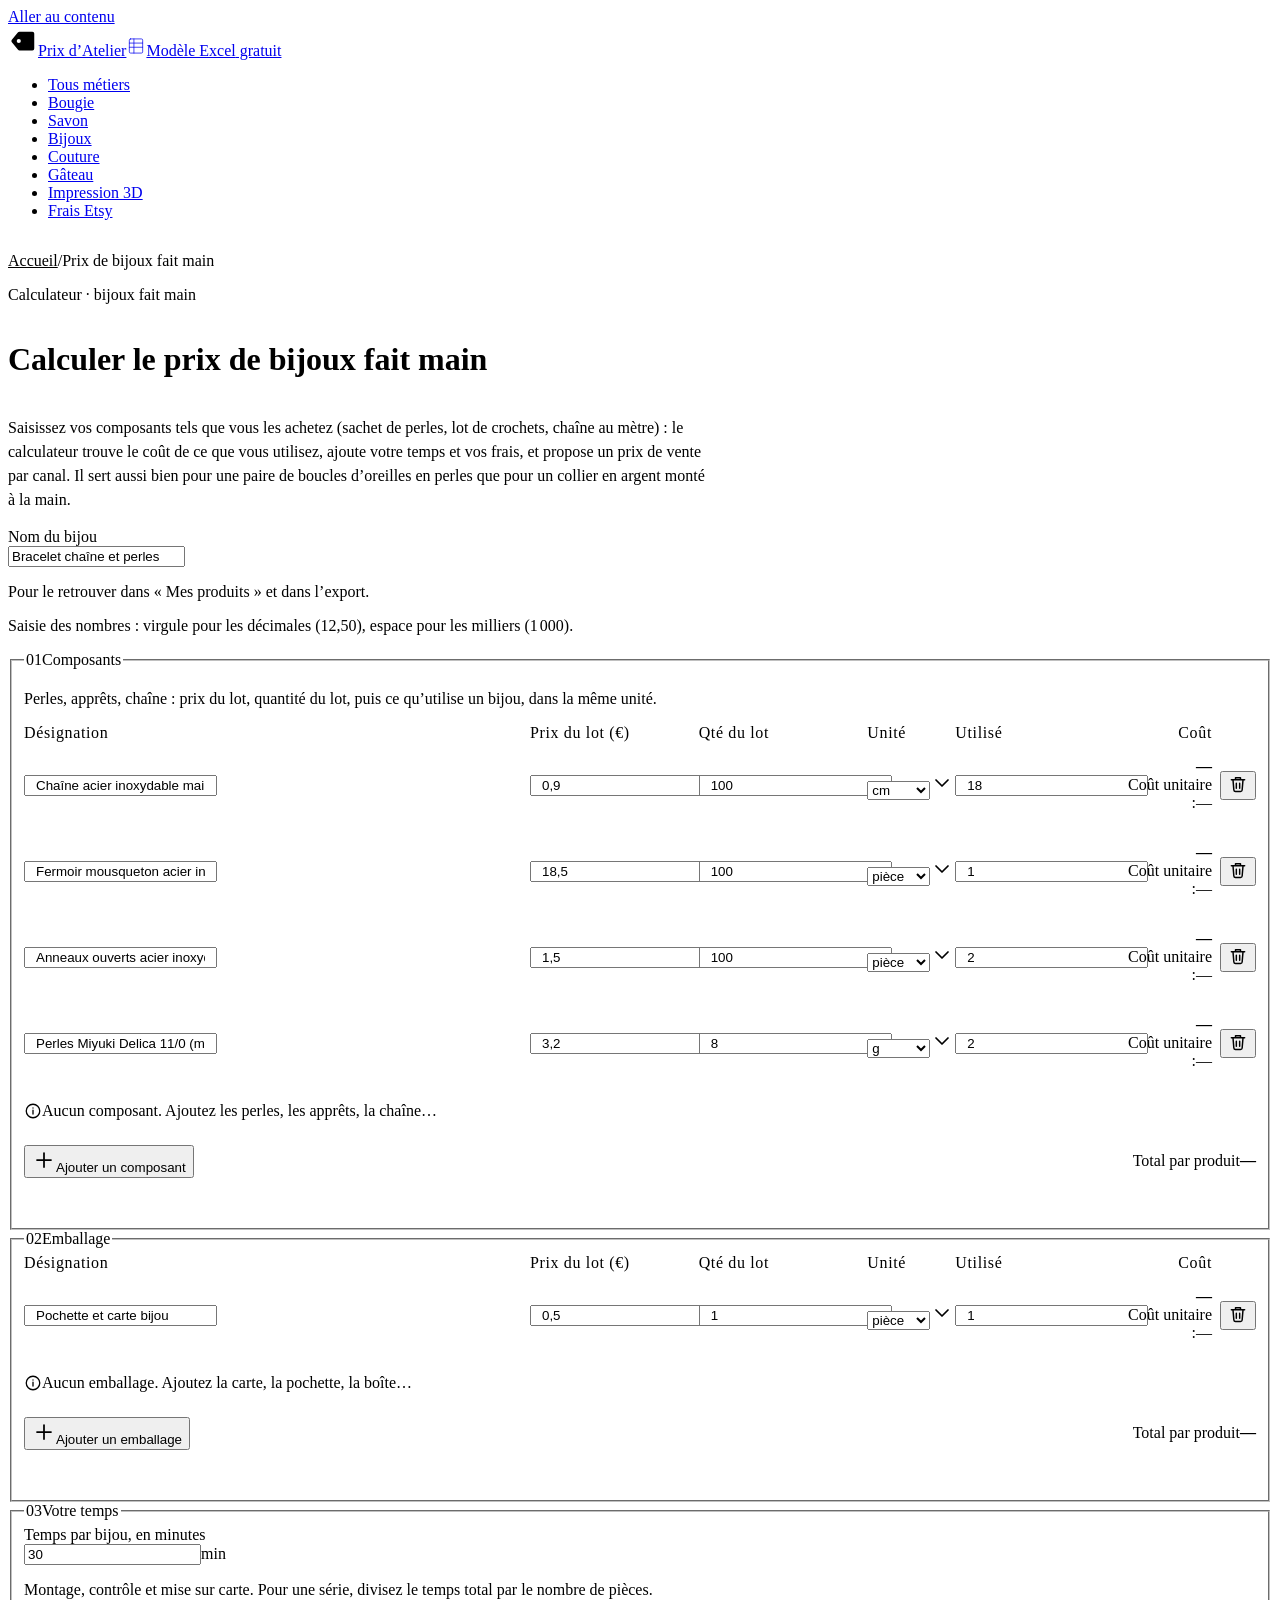
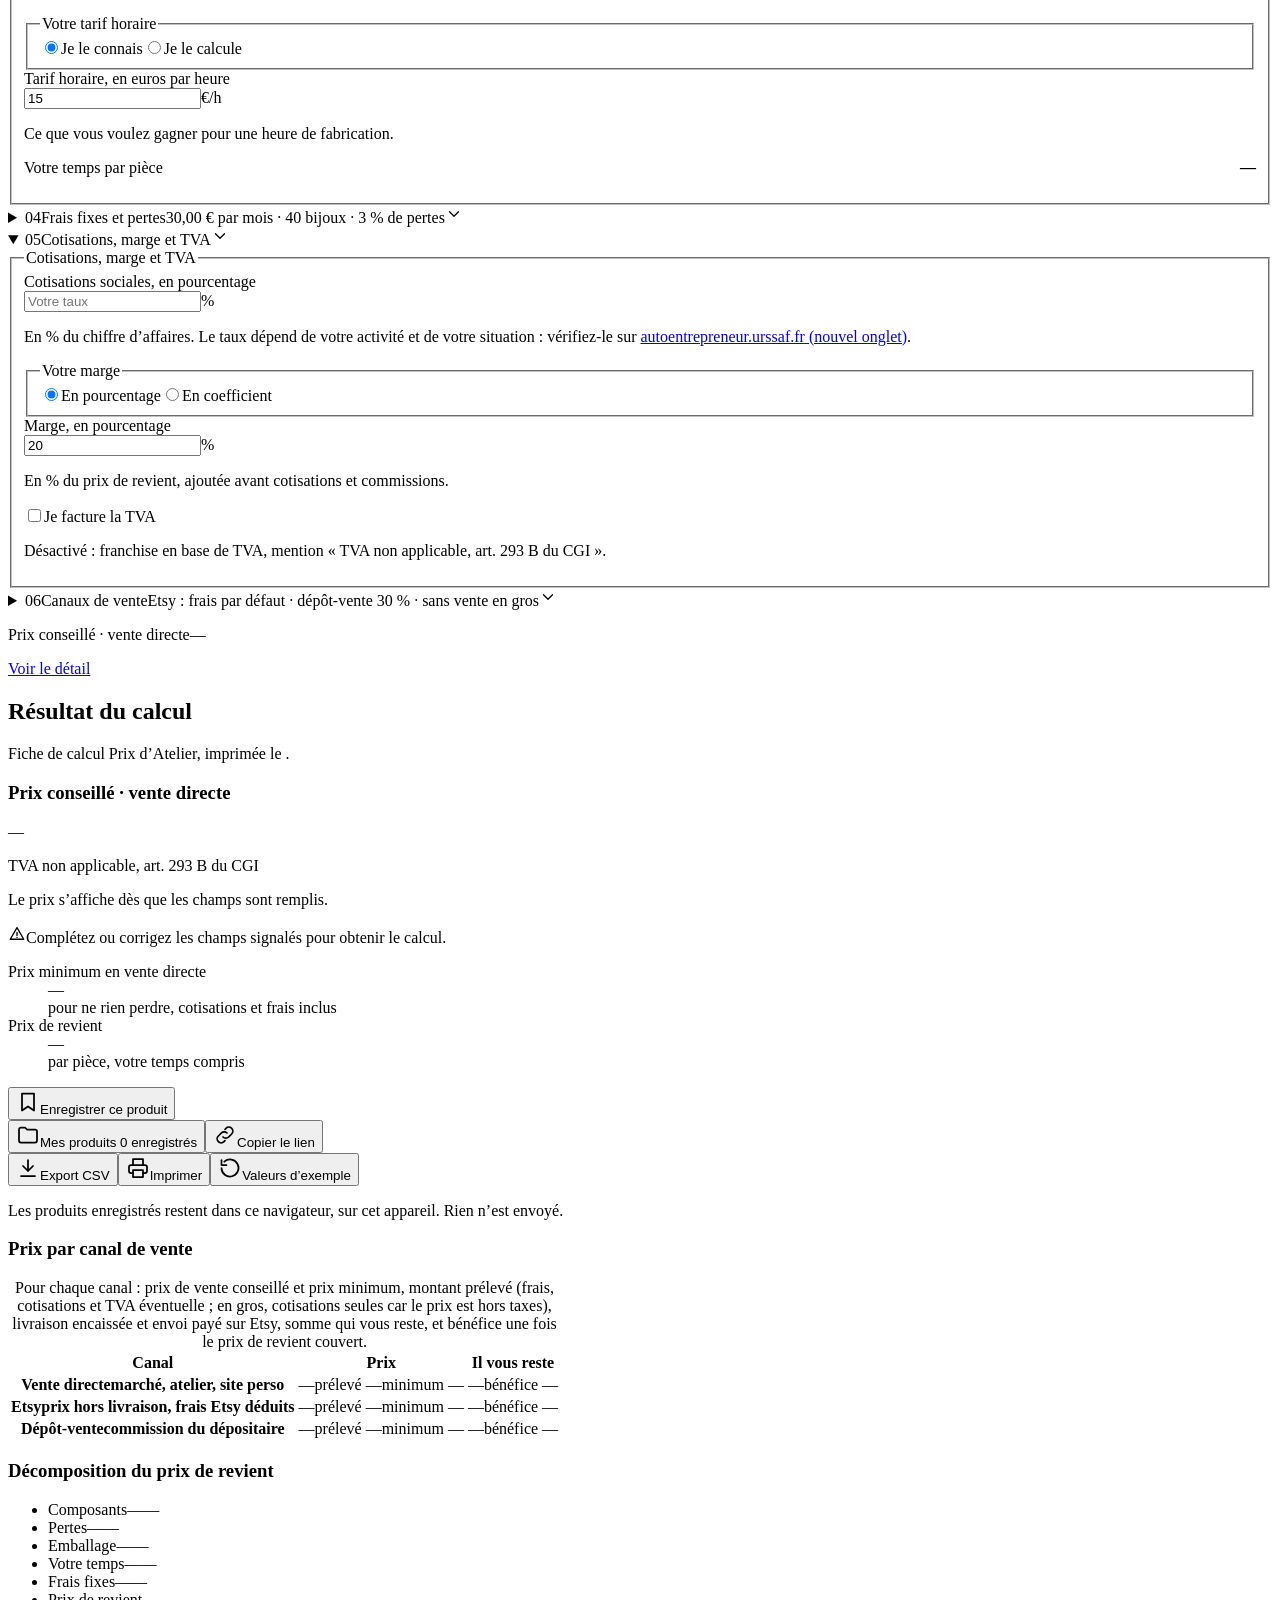
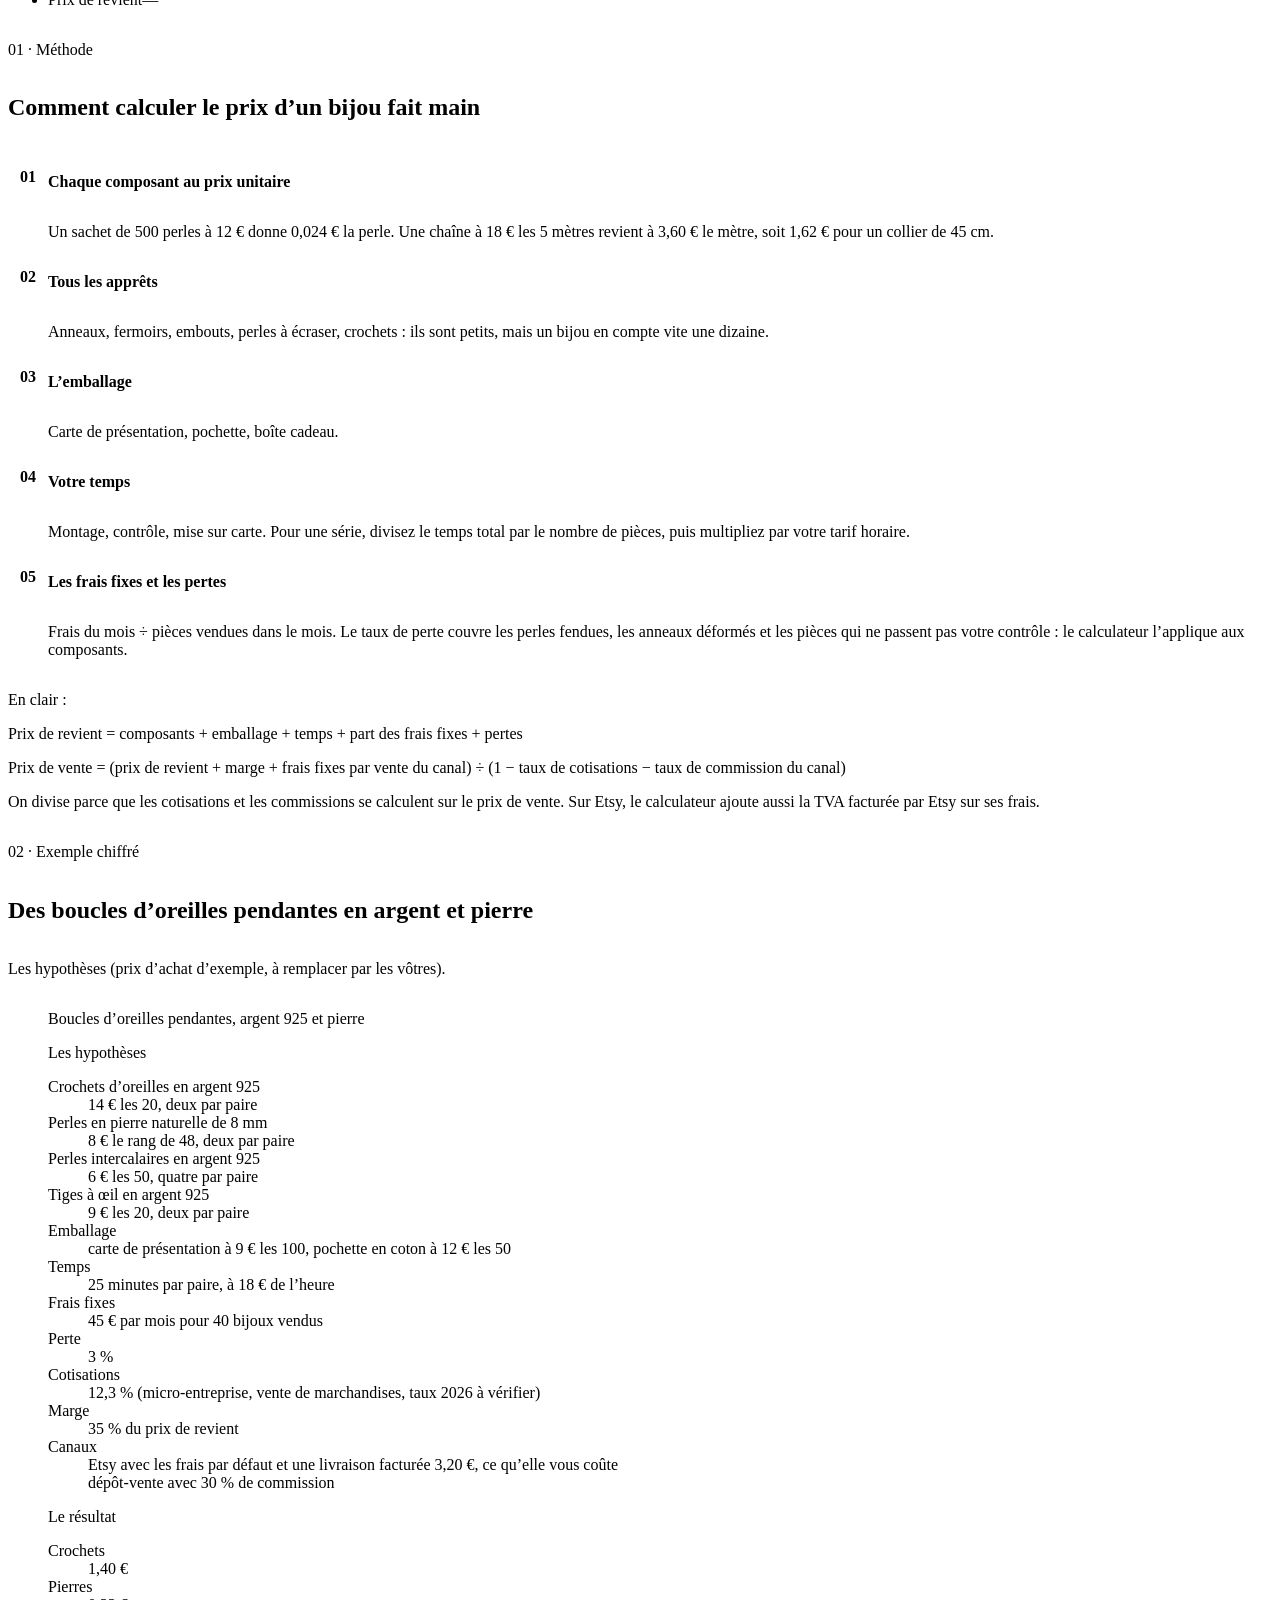
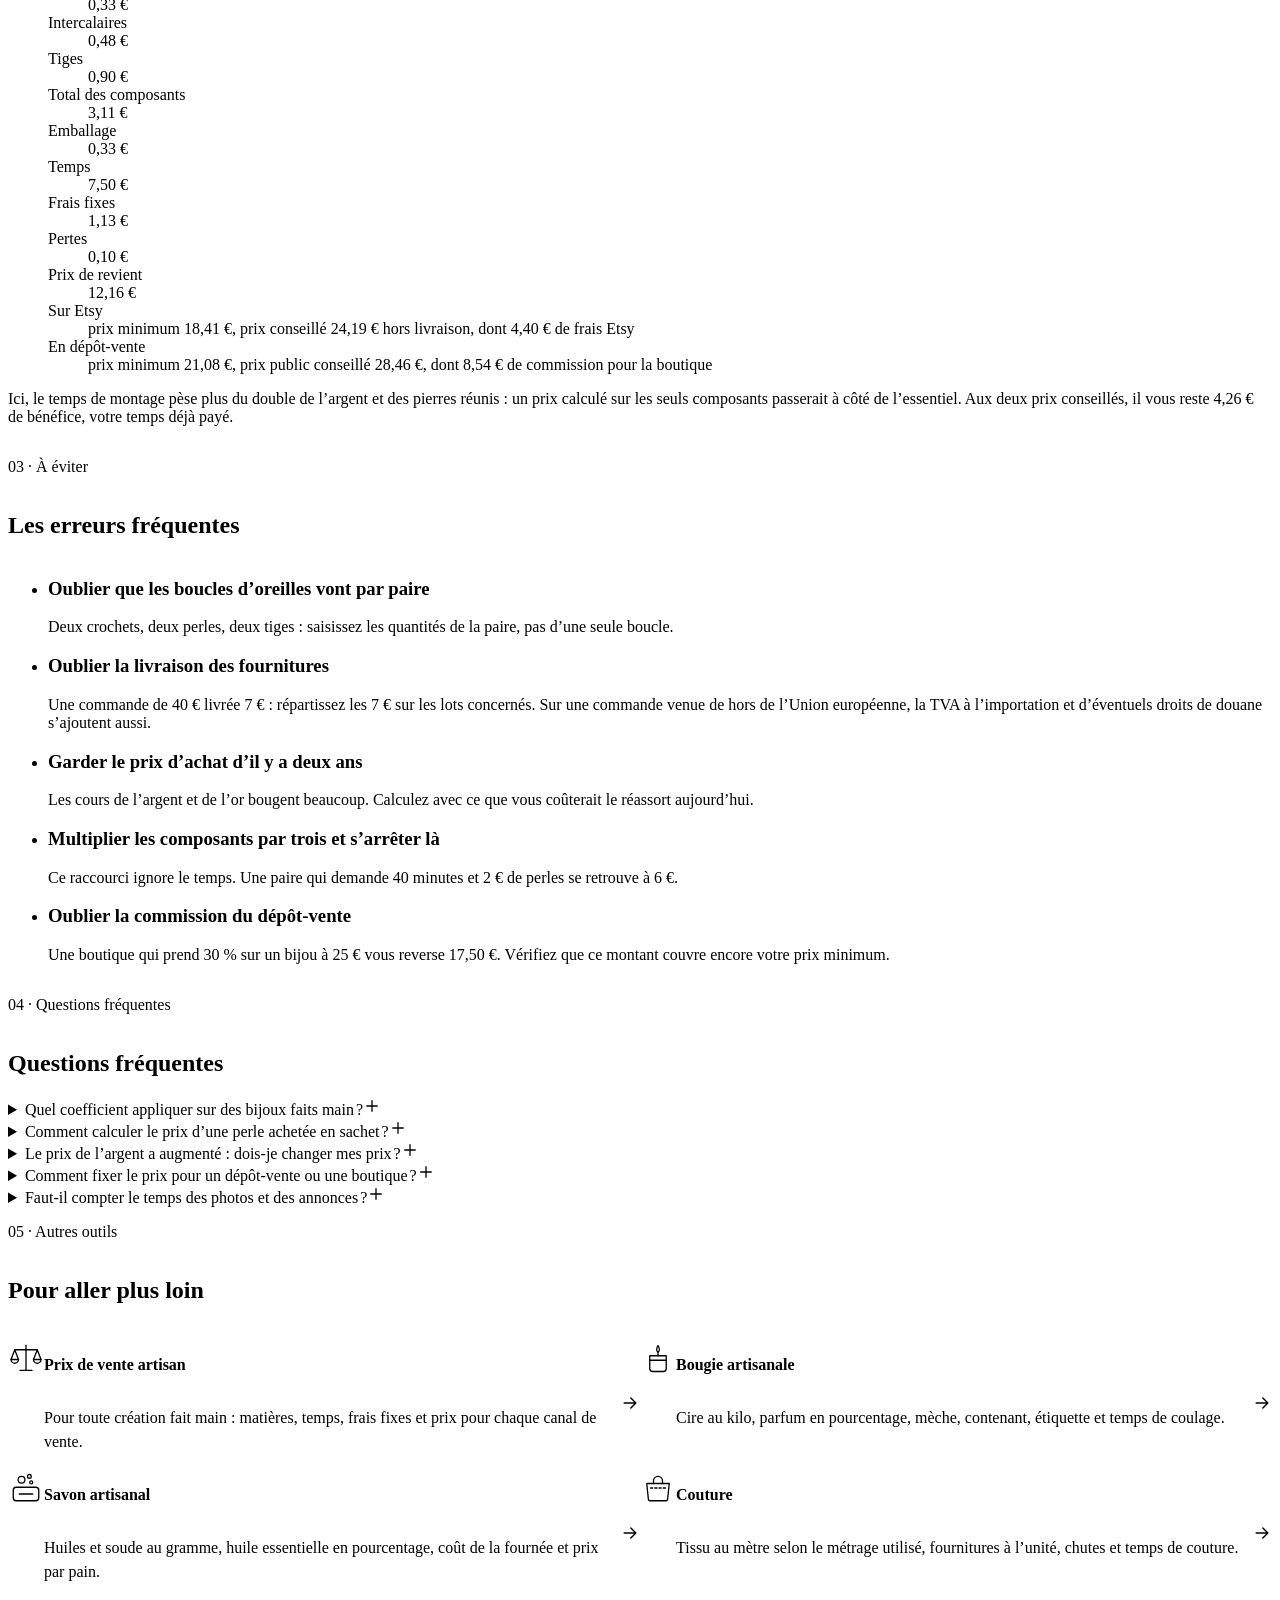
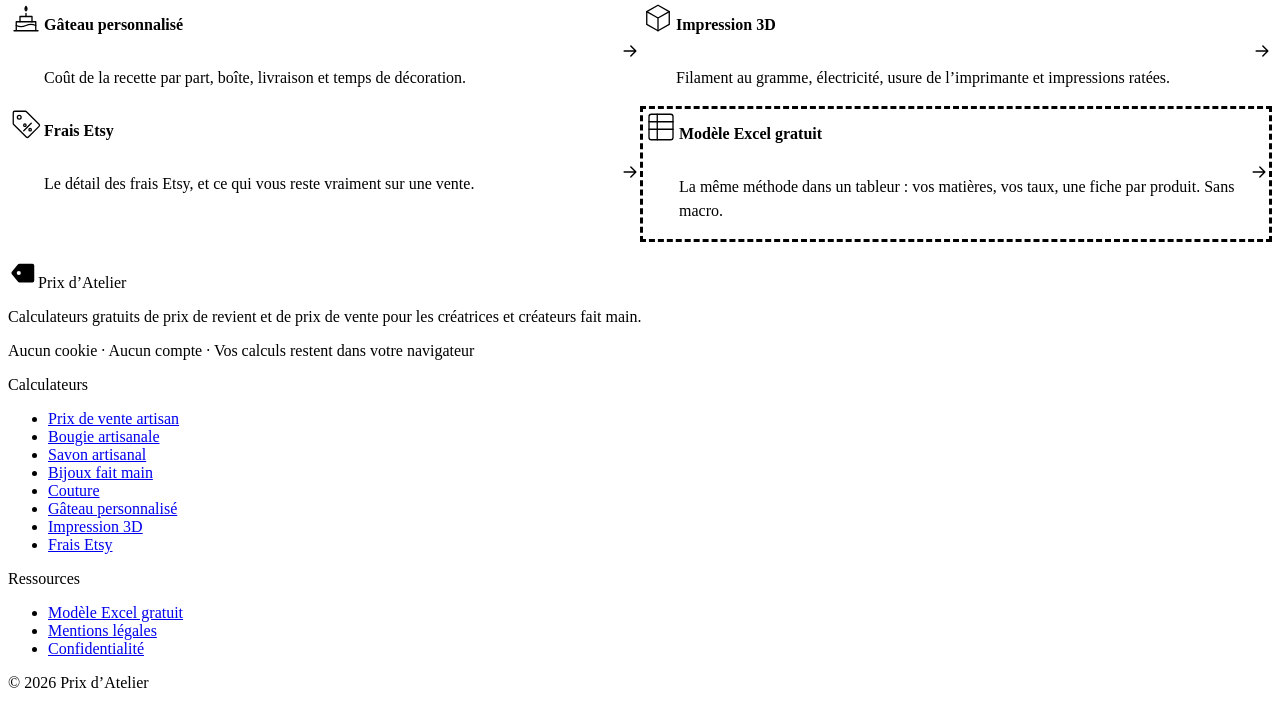
==== commit b1bd0b40: "Typographie des messages, erreurs des lignes de matières lisibles, minutes sur deux chiffres, messag" ====
--- a/calcul-prix-bijoux-fait-main/index.html
+++ b/calcul-prix-bijoux-fait-main/index.html
@@ -1,13 +1,13 @@
 <!DOCTYPE html><html lang="fr"><head><meta charset="utf-8"><meta name="viewport" content="width=device-width, initial-scale=1"><title>Calcul prix bijoux fait main : coût, marge et prix de vente</title><meta name="description" content="Calculez le prix de vos bijoux : perles et apprêts achetés par lots, temps, emballage, cotisations, puis prix conseillé sur Etsy et en dépôt-vente."><link rel="canonical" href="https://orielstudio.github.io/prix-atelier/calcul-prix-bijoux-fait-main/"><meta name="color-scheme" content="light dark"><meta name="theme-color" content="#f6f1e8" media="(prefers-color-scheme: light)"><meta name="theme-color" content="#171411" media="(prefers-color-scheme: dark)"><link rel="icon" href="/prix-atelier/favicon.svg" type="image/svg+xml"><link rel="apple-touch-icon" href="/prix-atelier/apple-touch-icon.png"><link rel="preload" href="/prix-atelier/fonts/fraunces-latin-wght-normal.woff2" as="font" type="font/woff2" crossorigin><meta property="og:type" content="website"><meta property="og:site_name" content="Prix d’Atelier"><meta property="og:locale" content="fr_FR"><meta property="og:title" content="Calcul prix bijoux fait main : coût, marge et prix de vente"><meta property="og:description" content="Calculez le prix de vos bijoux : perles et apprêts achetés par lots, temps, emballage, cotisations, puis prix conseillé sur Etsy et en dépôt-vente."><meta property="og:url" content="https://orielstudio.github.io/prix-atelier/calcul-prix-bijoux-fait-main/"><meta property="og:image" content="https://orielstudio.github.io/prix-atelier/og/prix-atelier.png"><meta property="og:image:width" content="1200"><meta property="og:image:height" content="630"><meta property="og:image:alt" content="Prix d’Atelier : calculateurs de prix de revient et de prix de vente pour créateurs fait main"><meta name="twitter:card" content="summary_large_image"><script type="application/ld+json">{"@context":"https://schema.org","@type":"WebApplication","name":"Calculateur de prix de bijoux fait main","description":"Calculez le prix de vos bijoux : perles et apprêts achetés par lots, temps, emballage, cotisations, puis prix conseillé sur Etsy et en dépôt-vente.","url":"https://orielstudio.github.io/prix-atelier/calcul-prix-bijoux-fait-main/","inLanguage":"fr","applicationCategory":"BusinessApplication","operatingSystem":"Tous (navigateur web)","isAccessibleForFree":true,"offers":{"@type":"Offer","price":"0","priceCurrency":"EUR"},"publisher":{"@type":"Organization","name":"Prix d’Atelier","url":"https://orielstudio.github.io/prix-atelier/"}}</script><script type="application/ld+json">{"@context":"https://schema.org","@type":"FAQPage","mainEntity":[{"@type":"Question","name":"Quel coefficient appliquer sur des bijoux faits main ?","acceptedAnswer":{"@type":"Answer","text":"\u003cp>Aucun coefficient ne convient à tous les bijoux, parce que la part du temps varie énormément d’une pièce à l’autre. Calculez d’abord le prix de revient avec votre temps, puis ajoutez une marge. Le calculateur accepte aussi un coefficient sur le prix de revient si vous préférez raisonner ainsi.\u003c/p>"}},{"@type":"Question","name":"Comment calculer le prix d’une perle achetée en sachet ?","acceptedAnswer":{"@type":"Answer","text":"\u003cp>Divisez le prix payé pour le sachet, livraison comprise, par le nombre de perles. Si le fournisseur vend au rang, comptez une fois les perles d’un rang : leur nombre dépend de leur taille et de la longueur du rang.\u003c/p>"}},{"@type":"Question","name":"Le prix de l’argent a augmenté : dois-je changer mes prix ?","acceptedAnswer":{"@type":"Answer","text":"\u003cp>Si votre prochain réassort coûte plus cher, oui. Refaites le calcul avec le prix du jour. Le stock que vous avez payé moins cher vous laisse alors un peu plus de marge, qui aidera à financer le réassort.\u003c/p>"}},{"@type":"Question","name":"Comment fixer le prix pour un dépôt-vente ou une boutique ?","acceptedAnswer":{"@type":"Answer","text":"\u003cp>En dépôt-vente, la boutique vend au prix public et garde une commission : le calculateur trouve le prix qui vous laisse votre marge après commission. En gros, la boutique vous achète les pièces puis les revend en appliquant son coefficient, souvent entre 2 et 2,5 : demandez-le-lui. Partez de votre prix public, celui de votre stand : votre prix de gros HT est ce prix, TVA comprise s’il y en a, divisé par le coefficient de la boutique. Cochez « Je vends en gros » dans les canaux de vente : le calculateur vérifie que ce prix de gros couvre votre prix de revient et vos cotisations ; sinon, il indique le prix public qu’il faudrait pour vendre en boutique sans perte.\u003c/p>"}},{"@type":"Question","name":"Faut-il compter le temps des photos et des annonces ?","acceptedAnswer":{"@type":"Answer","text":"\u003cp>Oui, mais pas forcément pièce par pièce. Le plus simple est de ne compter que les heures de fabrication dans le calcul de votre tarif horaire : il monte, et ce temps invisible est payé par toutes les pièces. Pour une pièce sur mesure, ajoutez en plus le temps des échanges, des croquis et des retouches.\u003c/p>"}}]}</script><script type="application/ld+json">{"@context":"https://schema.org","@type":"BreadcrumbList","itemListElement":[{"@type":"ListItem","position":1,"name":"Accueil","item":"https://orielstudio.github.io/prix-atelier/"},{"@type":"ListItem","position":2,"name":"Prix de bijoux fait main","item":"https://orielstudio.github.io/prix-atelier/calcul-prix-bijoux-fait-main/"}]}</script><link rel="stylesheet" href="/prix-atelier/_astro/typo.DXghyMgn.css"><style>.ariane[data-astro-cid-zfr7qngx] ol[data-astro-cid-zfr7qngx]{gap:var(--space-1) var(--space-2);font-size:var(--text-sm);color:var(--color-muted);flex-wrap:wrap;padding:0;display:flex}.ariane[data-astro-cid-zfr7qngx] li[data-astro-cid-zfr7qngx]{align-items:center;gap:var(--space-2);display:inline-flex}.ariane[data-astro-cid-zfr7qngx] li[data-astro-cid-zfr7qngx]+li[data-astro-cid-zfr7qngx]:before{content:"/";color:var(--color-border-strong)}.ariane[data-astro-cid-zfr7qngx] a[data-astro-cid-zfr7qngx]{color:var(--color-muted)}.ariane[data-astro-cid-zfr7qngx] a[data-astro-cid-zfr7qngx]:hover{color:var(--color-accent)}.page-intro[data-astro-cid-wfrglyuk]{gap:var(--space-3);padding-block:var(--space-5) var(--space-5);display:grid}@media (width>=48rem){.page-intro[data-astro-cid-wfrglyuk]{padding-block:var(--space-6) var(--space-6)}}.page-intro[data-astro-cid-wfrglyuk] .eyebrow[data-astro-cid-wfrglyuk]{margin-top:var(--space-3)}.page-intro__texte[data-astro-cid-wfrglyuk]{max-width:44rem;font-size:var(--text-lg);color:var(--color-muted);line-height:1.5}
 .section-heading[data-astro-cid-itrbezo7]{gap:var(--space-3);margin-bottom:var(--space-6);max-width:44rem;display:grid}.section-heading--centre[data-astro-cid-itrbezo7]{text-align:center;justify-items:center;margin-inline:auto}
 .etapes[data-astro-cid-kja6eczd]{gap:var(--space-5);padding:0;display:grid}.etapes--grille[data-astro-cid-kja6eczd]{gap:var(--space-4)}@media (width>=56rem){.etapes--grille[data-astro-cid-kja6eczd]{grid-template-columns:repeat(3,1fr)}}.etape[data-astro-cid-kja6eczd]{gap:var(--space-4);grid-template-columns:auto 1fr;align-items:start;display:grid}.etapes--grille[data-astro-cid-kja6eczd] .etape[data-astro-cid-kja6eczd]{gap:var(--space-3);padding:var(--space-5);background:var(--color-surface);border:var(--hairline);border-radius:var(--radius-lg);grid-template-columns:1fr}.etape__num[data-astro-cid-kja6eczd]{border:1px solid var(--color-border-strong);width:2.5rem;height:2.5rem;font-family:var(--font-mono);font-size:var(--text-sm);color:var(--color-accent);border-radius:50%;place-items:center;font-weight:600;display:grid}.etape__corps[data-astro-cid-kja6eczd]{gap:var(--space-2);min-width:0;font-size:var(--text-prose);line-height:var(--leading-prose);display:grid}.etape__titre[data-astro-cid-kja6eczd]{font-size:var(--text-lg);line-height:var(--leading-snug)}.etape__corps[data-astro-cid-kja6eczd] .formula[data-astro-cid-kja6eczd]{margin-top:var(--space-2)}
-</style><link rel="stylesheet" href="/prix-atelier/_astro/ChampsFraisEtsy.Bbb5dI0A.css"><link rel="stylesheet" href="/prix-atelier/_astro/ContenuPage.vquXTedf.css"><style>.rows{gap:var(--space-3);display:grid;container:rows/inline-size}.rows__header{display:none}.rows__items{gap:var(--space-3);display:grid}.row{gap:var(--space-3);min-width:0;padding:var(--space-4);background:var(--color-page);border:var(--hairline);border-radius:var(--radius-md);grid-template-columns:1fr 1fr;grid-template-areas:"legend legend""nom nom""prix qte""unite util""cout suppr";margin:0;display:grid}.row.is-entering{animation:row-in var(--dur-base) var(--ease-out)}.row.is-leaving{animation:row-out var(--dur-exit) var(--ease-in) forwards}@keyframes row-in{0%{opacity:0;transform:translateY(6px)}}@keyframes row-out{to{opacity:0;transform:scale(.98)}}.row__legend{float:left;font-family:var(--font-mono);font-size:var(--text-xs);letter-spacing:var(--tracking-eyebrow);text-transform:uppercase;color:var(--color-muted);grid-area:legend;padding:0;font-weight:600}.row__nom{grid-area:nom}.row__prix{grid-area:prix}.row__qte{grid-area:qte}.row__unite{grid-area:unite}.row__util{grid-area:util}.row__cout{align-items:baseline;column-gap:var(--space-2);font-size:var(--text-sm);color:var(--color-muted);flex-wrap:wrap;grid-area:cout;align-self:center;display:flex}.row__cout-valeur{font-size:var(--text-base);color:var(--color-text);font-variant-numeric:tabular-nums;font-weight:650}.row__cout-unitaire{font-size:var(--text-xs);font-family:var(--font-mono);flex-basis:100%}.row__supprimer{color:var(--color-muted);grid-area:suppr;place-self:center end}.row__supprimer:hover{color:var(--color-danger);--btn-bg:var(--color-danger-soft)}.rows__empty{align-items:center;gap:var(--space-2);padding:var(--space-4);border:1px dashed var(--color-border-strong);border-radius:var(--radius-md);font-size:var(--text-sm);color:var(--color-muted);display:flex}.rows__foot{justify-content:space-between;align-items:center;gap:var(--space-3);flex-wrap:wrap;display:flex}.rows__total{align-items:baseline;gap:var(--space-3);font-size:var(--text-sm);color:var(--color-muted);display:flex}.rows__total strong{font-size:var(--text-base);color:var(--color-text);font-variant-numeric:tabular-nums}@container rows (width>=40rem){.rows__header,.row{column-gap:var(--space-2);grid-template-columns:minmax(8rem,3fr) minmax(4.25rem,1fr) minmax(4.25rem,1fr) 5.5rem minmax(4.25rem,1fr) 5.5rem 2.75rem}.rows__header{padding:0 calc(var(--space-3) + 1px);font-family:var(--font-mono);font-size:var(--text-xs);letter-spacing:.04em;color:var(--color-muted);display:grid}.rows__header-cout{text-align:right}.rows__items{gap:var(--space-2)}.row{padding:var(--space-2) var(--space-3);grid-template-areas:"nom prix qte unite util cout suppr";align-items:center}.row__legend,.row .field__label{clip:rect(0 0 0 0);white-space:nowrap;width:1px;height:1px;position:absolute;overflow:hidden}.row .field{gap:0}.row .field__unit{display:none}.row .input{padding-inline:.625rem}.row__cout{text-align:right;display:block}.row__cout-label{clip:rect(0 0 0 0);width:1px;height:1px;position:absolute;overflow:hidden}.row__cout-unitaire{display:block}}.groupe__total{justify-content:space-between;align-items:baseline;gap:var(--space-3);padding-top:var(--space-3);border-top:var(--hairline);font-size:var(--text-sm);color:var(--color-muted);display:flex}.groupe__total strong{font-size:var(--text-base);color:var(--color-text);font-variant-numeric:tabular-nums}.sous-groupe{gap:var(--space-3);min-width:0;padding:var(--space-4) 0 0;border:0;border-top:var(--hairline);margin:0;display:grid}.sous-groupe__titre{float:left;width:100%;padding:0;font-weight:650}.sous-groupe__titre+*{clear:both}.sous-groupe__desc{font-size:var(--text-sm);color:var(--color-muted)}
+</style><link rel="stylesheet" href="/prix-atelier/_astro/ChampsFraisEtsy.Bbb5dI0A.css"><link rel="stylesheet" href="/prix-atelier/_astro/ContenuPage.vquXTedf.css"><style>.rows{gap:var(--space-3);display:grid;container:rows/inline-size}.rows__header{display:none}.rows__items{gap:var(--space-3);display:grid}.row{gap:var(--space-3);min-width:0;padding:var(--space-4);background:var(--color-page);border:var(--hairline);border-radius:var(--radius-md);grid-template-columns:1fr 1fr;grid-template-areas:"legend legend""nom nom""prix qte""unite util""cout suppr";margin:0;display:grid}.row.is-entering{animation:row-in var(--dur-base) var(--ease-out)}.row.is-leaving{animation:row-out var(--dur-exit) var(--ease-in) forwards}@keyframes row-in{0%{opacity:0;transform:translateY(6px)}}@keyframes row-out{to{opacity:0;transform:scale(.98)}}.row__legend{float:left;font-family:var(--font-mono);font-size:var(--text-xs);letter-spacing:var(--tracking-eyebrow);text-transform:uppercase;color:var(--color-muted);grid-area:legend;padding:0;font-weight:600}.row .field__error-champ{display:none}.row__nom{grid-area:nom}.row__prix{grid-area:prix}.row__qte{grid-area:qte}.row__unite{grid-area:unite}.row__util{grid-area:util}.row__cout{align-items:baseline;column-gap:var(--space-2);font-size:var(--text-sm);color:var(--color-muted);flex-wrap:wrap;grid-area:cout;align-self:center;display:flex}.row__cout-valeur{font-size:var(--text-base);color:var(--color-text);font-variant-numeric:tabular-nums;font-weight:650}.row__cout-unitaire{font-size:var(--text-xs);font-family:var(--font-mono);flex-basis:100%}.row__supprimer{color:var(--color-muted);grid-area:suppr;place-self:center end}.row__supprimer:hover{color:var(--color-danger);--btn-bg:var(--color-danger-soft)}.rows__empty{align-items:center;gap:var(--space-2);padding:var(--space-4);border:1px dashed var(--color-border-strong);border-radius:var(--radius-md);font-size:var(--text-sm);color:var(--color-muted);display:flex}.rows__foot{justify-content:space-between;align-items:center;gap:var(--space-3);flex-wrap:wrap;display:flex}.rows__total{align-items:baseline;gap:var(--space-3);font-size:var(--text-sm);color:var(--color-muted);display:flex}.rows__total strong{font-size:var(--text-base);color:var(--color-text);font-variant-numeric:tabular-nums}@container rows (width>=40rem){.rows__header,.row{column-gap:var(--space-2);grid-template-columns:minmax(8rem,3fr) minmax(4.25rem,1fr) minmax(4.25rem,1fr) 5.5rem minmax(4.25rem,1fr) 5.5rem 2.75rem}.rows__header{padding:0 calc(var(--space-3) + 1px);font-family:var(--font-mono);font-size:var(--text-xs);letter-spacing:.04em;color:var(--color-muted);display:grid}.rows__header-cout{text-align:right}.rows__items{gap:var(--space-2)}.row{padding:var(--space-2) var(--space-3);grid-template-areas:"nom prix qte unite util cout suppr";align-items:center}.row__legend,.row .field__label{clip:rect(0 0 0 0);white-space:nowrap;width:1px;height:1px;position:absolute;overflow:hidden}.row .field{gap:0}.row .field__unit{display:none}.row .input{padding-inline:.625rem}.row__cout{text-align:right;display:block}.row__cout-label{clip:rect(0 0 0 0);width:1px;height:1px;position:absolute;overflow:hidden}.row__cout-unitaire{display:block}.row{row-gap:var(--space-2)}.row__prix,.row__qte,.row__util{display:contents}.row__prix>.field__control{grid-area:prix}.row__qte>.field__control{grid-area:qte}.row__util>.field__control{grid-area:util}.row .field__control{min-width:0}.row .field__error{grid-column:1/-1}.row .field__error:not([data-message-nomme]) .field__error-champ{white-space:nowrap;flex:none;display:block}}.groupe__total{justify-content:space-between;align-items:baseline;gap:var(--space-3);padding-top:var(--space-3);border-top:var(--hairline);font-size:var(--text-sm);color:var(--color-muted);display:flex}.groupe__total strong{font-size:var(--text-base);color:var(--color-text);font-variant-numeric:tabular-nums}.sous-groupe{gap:var(--space-3);min-width:0;padding:var(--space-4) 0 0;border:0;border-top:var(--hairline);margin:0;display:grid}.sous-groupe__titre{float:left;width:100%;padding:0;font-weight:650}.sous-groupe__titre+*{clear:both}.sous-groupe__desc{font-size:var(--text-sm);color:var(--color-muted)}
 .calcs[data-astro-cid-jtlsuo5v]{gap:var(--space-3);padding:0;display:grid}@media (width>=40rem){.calcs[data-astro-cid-jtlsuo5v]{grid-template-columns:repeat(2,1fr)}}@media (width>=64rem){.calcs--grille[data-astro-cid-jtlsuo5v]{gap:var(--space-4);grid-template-columns:repeat(3,1fr)}}.calc-carte[data-astro-cid-jtlsuo5v]{gap:var(--space-4);padding:var(--space-4);background:var(--color-surface);border:var(--hairline);border-radius:var(--radius-lg);transition:border-color var(--dur-fast) var(--ease-out), transform var(--dur-base) var(--ease-out);grid-template-columns:auto 1fr auto;align-items:start;display:grid;position:relative}@media (width>=40rem){.calcs--grille[data-astro-cid-jtlsuo5v] .calc-carte[data-astro-cid-jtlsuo5v]{gap:var(--space-5) var(--space-4);padding:var(--space-5);grid-template-columns:1fr auto;grid-template-areas:"picto fleche""texte texte"}.calcs--grille[data-astro-cid-jtlsuo5v] .calc-carte__picto[data-astro-cid-jtlsuo5v]{grid-area:picto}.calcs--grille[data-astro-cid-jtlsuo5v] .calc-carte__texte[data-astro-cid-jtlsuo5v]{grid-area:texte}.calcs--grille[data-astro-cid-jtlsuo5v] .calc-carte__fleche[data-astro-cid-jtlsuo5v]{grid-area:fleche;align-self:start}.calcs--grille[data-astro-cid-jtlsuo5v] .calc-carte__titre[data-astro-cid-jtlsuo5v]{font-size:var(--text-xl)}}.calc-carte[data-astro-cid-jtlsuo5v]:hover{border-color:var(--color-border-strong);transform:translateY(-2px)}.calc-carte[data-astro-cid-jtlsuo5v]:has(.calc-carte__lien:focus-visible){outline:2px solid var(--color-accent);outline-offset:3px}.calc-carte--excel[data-astro-cid-jtlsuo5v]{border-style:dashed;border-color:var(--color-border-strong);background:0 0}.calc-carte__picto[data-astro-cid-jtlsuo5v]{color:var(--color-text)}.calc-carte__texte[data-astro-cid-jtlsuo5v]{gap:var(--space-1);min-width:0;display:grid}.calc-carte__titre[data-astro-cid-jtlsuo5v]{font-size:var(--text-lg);line-height:var(--leading-snug)}.calc-carte__lien[data-astro-cid-jtlsuo5v]{color:var(--color-text);text-decoration:none}.calc-carte__lien[data-astro-cid-jtlsuo5v]:after{content:"";border-radius:inherit;position:absolute;inset:0}.calc-carte__lien[data-astro-cid-jtlsuo5v]:focus-visible{outline:none}.calc-carte__desc[data-astro-cid-jtlsuo5v]{font-size:var(--text-sm);color:var(--color-muted);line-height:1.5}.calc-carte__fleche[data-astro-cid-jtlsuo5v]{color:var(--color-accent);transition:transform var(--dur-fast) var(--ease-out);align-self:center}.calc-carte[data-astro-cid-jtlsuo5v]:hover .calc-carte__fleche[data-astro-cid-jtlsuo5v]{transform:translate(3px)}
 .calc__entete[data-astro-cid-pb2svecr]{padding-inline:var(--space-1)}
-</style></head><body data-page="calcul-prix-bijoux-fait-main"><a class="skip-link" href="#contenu">Aller au contenu</a><header class="site-header" data-astro-cid-jr7posx5><div class="container site-header__top" data-astro-cid-jr7posx5><a href="/prix-atelier/" class="site-header__brand" aria-label="Prix d’Atelier, accueil" data-astro-cid-jr7posx5><span class="logo" data-astro-cid-ylqc276q><svg class="logo__mark" width="30" height="30" viewBox="0 0 32 32" aria-hidden="true" focusable="false" data-astro-cid-ylqc276q><path fill="var(--color-accent)" fill-rule="evenodd" d="M12.2 6H26a2 2 0 0 1 2 2v16a2 2 0 0 1-2 2H12.2a2 2 0 0 1-1.5-.68L4.1 17.3a2 2 0 0 1 0-2.6l6.6-8.02A2 2 0 0 1 12.2 6zM9.3 16a2.2 2.2 0 1 0 4.4 0 2.2 2.2 0 1 0-4.4 0z" data-astro-cid-ylqc276q></path><path d="M17 12.75h7M17 19.25h4.5" stroke="var(--color-page)" stroke-width="1.75" stroke-linecap="round" fill="none" data-astro-cid-ylqc276q></path></svg><span class="logo__word" data-astro-cid-ylqc276q>Prix d’Atelier</span></span></a><a class="site-header__excel" href="/prix-atelier/modele-excel-calcul-prix-de-revient/" data-astro-cid-jr7posx5><svg data-astro-cid-jr7posx5="true" width="20" height="20" viewBox="0 0 48 48" fill="none" stroke="currentColor" stroke-width="1.75" stroke-linecap="round" stroke-linejoin="round" aria-hidden="true" focusable="false"><path d="M11 7h26a3 3 0 0 1 3 3v28a3 3 0 0 1-3 3H11a3 3 0 0 1-3-3V10a3 3 0 0 1 3-3z"></path><path d="M8 17h32M8 27h32M19 7v34"></path></svg><span data-astro-cid-jr7posx5>Modèle Excel<span class="site-header__excel-long" data-astro-cid-jr7posx5> gratuit</span></span></a></div><nav class="site-nav" aria-label="Calculateurs" data-astro-cid-jr7posx5><div class="container" data-astro-cid-jr7posx5><ul class="site-nav__list" role="list" data-nav-onglets data-astro-cid-jr7posx5><li data-astro-cid-jr7posx5><a class="site-nav__tab" href="/prix-atelier/calculateur-prix-de-vente-artisan/" data-astro-cid-jr7posx5>Tous métiers</a></li><li data-astro-cid-jr7posx5><a class="site-nav__tab" href="/prix-atelier/calcul-prix-bougie-artisanale/" data-astro-cid-jr7posx5>Bougie</a></li><li data-astro-cid-jr7posx5><a class="site-nav__tab" href="/prix-atelier/calcul-prix-savon-artisanal/" data-astro-cid-jr7posx5>Savon</a></li><li data-astro-cid-jr7posx5><a class="site-nav__tab" href="/prix-atelier/calcul-prix-bijoux-fait-main/" aria-current="page" data-astro-cid-jr7posx5>Bijoux</a></li><li data-astro-cid-jr7posx5><a class="site-nav__tab" href="/prix-atelier/calcul-prix-couture/" data-astro-cid-jr7posx5>Couture</a></li><li data-astro-cid-jr7posx5><a class="site-nav__tab" href="/prix-atelier/calcul-prix-gateau-personnalise/" data-astro-cid-jr7posx5>Gâteau</a></li><li data-astro-cid-jr7posx5><a class="site-nav__tab" href="/prix-atelier/calcul-prix-impression-3d/" data-astro-cid-jr7posx5>Impression 3D</a></li><li data-astro-cid-jr7posx5><a class="site-nav__tab" href="/prix-atelier/calculateur-frais-etsy/" data-astro-cid-jr7posx5>Frais Etsy</a></li></ul></div></nav></header><script type="module">var e=document.querySelector(`[data-nav-onglets]`),t=e?.querySelector(`[aria-current="page"]`);e&&t&&e.scrollWidth>e.clientWidth&&(e.scrollLeft=t.offsetLeft-e.clientWidth/2+t.offsetWidth/2);</script><main id="contenu" tabindex="-1"><div class="container" data-astro-cid-pb2svecr><header class="page-intro" data-astro-cid-wfrglyuk><nav class="ariane" aria-label="Fil d’Ariane" data-astro-cid-zfr7qngx><ol role="list" data-astro-cid-zfr7qngx><li data-astro-cid-zfr7qngx><a href="/prix-atelier/" data-astro-cid-zfr7qngx>Accueil</a></li><li data-astro-cid-zfr7qngx><span aria-current="page" data-astro-cid-zfr7qngx>Prix de bijoux fait main</span></li></ol></nav><p class="eyebrow" data-astro-cid-wfrglyuk>Calculateur · bijoux fait main</p><h1 data-astro-cid-wfrglyuk>Calculer le prix de bijoux fait main</h1><div class="page-intro__texte" data-astro-cid-wfrglyuk><p data-astro-cid-pb2svecr>Saisissez vos composants tels que vous les achetez (sachet de perles, lot de crochets, chaîne au mètre) : le calculateur trouve le coût de ce que vous utilisez, ajoute votre temps et vos frais, et propose un prix de vente par canal. Il sert aussi bien pour une paire de boucles d’oreilles en perles que pour un collier en argent monté à la main.</p></div></header><form class="calc" id="calculateur" data-calculator="bijoux" data-preset="bijoux" data-state="attente" novalidate><div class="calc__champs" data-calc-fields><div class="calc__entete" data-astro-cid-pb2svecr><div class="field"><label class="field__label" for="f-nom">Nom du bijou</label><div class="field__control"><input class="input" id="f-nom" type="text" autocomplete="off" enterkeyhint="next" maxlength="80" data-field="nom" value="Bracelet chaîne et perles" placeholder="Ex. : Boucles d’oreilles quartz rose" aria-describedby="f-nom-aide"></div><p class="field__help" id="f-nom-aide">Pour le retrouver dans « Mes produits » et dans l’export.</p></div></div><p class="calc__note calc__format" id="aide-format-nombres">Saisie des nombres : virgule pour les décimales (12,50), espace pour les milliers (1 000).</p><fieldset class="group" data-astro-cid-44imxwkp><legend class="group__legend" data-astro-cid-44imxwkp><span class="group__num" aria-hidden="true" data-astro-cid-44imxwkp>01</span><span class="group__title" data-astro-cid-44imxwkp>Composants</span></legend><p class="group__desc" data-astro-cid-44imxwkp>Perles, apprêts, chaîne : prix du lot, quantité du lot, puis ce qu’utilise un bijou, dans la même unité.</p><div class="group__body" data-astro-cid-44imxwkp><div class="rows" data-list="matieres" data-row-label="Composant" data-next-index="4"><div class="rows__header" aria-hidden="true"><span>Désignation</span><span>Prix du lot (€)</span><span>Qté du lot</span><span>Unité</span><span>Utilisé</span><span class="rows__header-cout">Coût</span><span></span></div><div class="rows__items" data-rows><fieldset class="row" data-row><legend class="row__legend" data-row-legend>Composant 1</legend><div class="field row__nom"><label class="field__label" for="f-matieres-0-nom">Désignation</label><div class="field__control"><input class="input" id="f-matieres-0-nom" type="text" autocomplete="off" enterkeyhint="next" maxlength="80" data-row-field="nom" value="Chaîne acier inoxydable maille forçat 1,9 mm" placeholder="Ex. : perles 4 mm"></div></div><div class="field row__prix"><label class="field__label" for="f-matieres-0-prixLot">Prix du lot<span class="sr-only">, en euros</span></label><div class="field__control"><input class="input" id="f-matieres-0-prixLot" type="text" inputmode="decimal" autocomplete="off" spellcheck="false" enterkeyhint="next" data-decimal data-row-field="prixLot" data-min="0" data-unite="€" data-requis aria-required="true" value="0,9" aria-describedby="aide-format-nombres f-matieres-0-prixLot-erreur"><span class="field__unit" aria-hidden="true">€</span></div><p class="field__error" id="f-matieres-0-prixLot-erreur" data-error-for="f-matieres-0-prixLot" hidden><span data-error-text></span></p></div><div class="field row__qte"><label class="field__label" for="f-matieres-0-quantiteLot">Quantité du lot<span class="sr-only">, dans l’unité choisie</span></label><div class="field__control"><input class="input" id="f-matieres-0-quantiteLot" type="text" inputmode="decimal" autocomplete="off" spellcheck="false" enterkeyhint="next" data-decimal data-row-field="quantiteLot" data-min="0" data-unite="autre" data-requis data-message-vide="Champ à remplir (nombre supérieur à 0)." aria-required="true" value="100" aria-describedby="aide-format-nombres f-matieres-0-quantiteLot-erreur"></div><p class="field__error" id="f-matieres-0-quantiteLot-erreur" data-error-for="f-matieres-0-quantiteLot" hidden><span data-error-text></span></p></div><div class="field row__unite"><label class="field__label" for="f-matieres-0-unite">Unité</label><div class="select"><select id="f-matieres-0-unite" data-row-field="unite"><option value="pièce">pièce</option><option value="g">g</option><option value="kg">kg</option><option value="ml">ml</option><option value="cl">cl</option><option value="l">l</option><option value="cm" selected>cm</option><option value="m">m</option><option value="km">km</option><option value="feuille">feuille</option><option value="perle">perle</option><option value="recette">recette</option><option value="forfait">forfait</option><option value="kWh">kWh</option><option value="h">h</option></select><svg width="24" height="24" viewBox="0 0 24 24" fill="none" stroke="currentColor" stroke-width="1.75" stroke-linecap="round" stroke-linejoin="round" aria-hidden="true" focusable="false"><path d="M6 9l6 6 6-6"></path></svg></div></div><div class="field row__util"><label class="field__label" for="f-matieres-0-quantiteUtilisee">Utilisé par produit<span class="sr-only">, dans la même unité que le lot</span></label><div class="field__control"><input class="input" id="f-matieres-0-quantiteUtilisee" type="text" inputmode="decimal" autocomplete="off" spellcheck="false" enterkeyhint="next" data-decimal data-row-field="quantiteUtilisee" data-min="0" data-unite="autre" data-requis aria-required="true" value="18" aria-describedby="aide-format-nombres f-matieres-0-quantiteUtilisee-erreur"><span class="field__unit" aria-hidden="true" data-unit-echo>cm</span></div><p class="field__error" id="f-matieres-0-quantiteUtilisee-erreur" data-error-for="f-matieres-0-quantiteUtilisee" hidden><span data-error-text></span></p></div><p class="row__cout"><span class="row__cout-label">Coût par produit</span><span class="row__cout-valeur" data-row-output="coutProduit">—</span><span class="row__cout-unitaire"><span class="sr-only">Coût unitaire :</span><span data-row-output="coutUnitaire">—</span></span></p><button type="button" class="btn btn--ghost btn--icon row__supprimer" data-action="supprimer-ligne" aria-label="Supprimer : composant 1"><svg width="20" height="20" viewBox="0 0 24 24" fill="none" stroke="currentColor" stroke-width="1.75" stroke-linecap="round" stroke-linejoin="round" aria-hidden="true" focusable="false"><path d="M4 7h16M10 11v6M14 11v6M9 7V4.5h6V7"></path><path d="M6 7l1 12.2A2 2 0 0 0 9 21h6a2 2 0 0 0 2-1.8L18 7"></path></svg></button></fieldset><fieldset class="row" data-row><legend class="row__legend" data-row-legend>Composant 2</legend><div class="field row__nom"><label class="field__label" for="f-matieres-1-nom">Désignation</label><div class="field__control"><input class="input" id="f-matieres-1-nom" type="text" autocomplete="off" enterkeyhint="next" maxlength="80" data-row-field="nom" value="Fermoir mousqueton acier inoxydable 13 mm" placeholder="Ex. : perles 4 mm"></div></div><div class="field row__prix"><label class="field__label" for="f-matieres-1-prixLot">Prix du lot<span class="sr-only">, en euros</span></label><div class="field__control"><input class="input" id="f-matieres-1-prixLot" type="text" inputmode="decimal" autocomplete="off" spellcheck="false" enterkeyhint="next" data-decimal data-row-field="prixLot" data-min="0" data-unite="€" data-requis aria-required="true" value="18,5" aria-describedby="aide-format-nombres f-matieres-1-prixLot-erreur"><span class="field__unit" aria-hidden="true">€</span></div><p class="field__error" id="f-matieres-1-prixLot-erreur" data-error-for="f-matieres-1-prixLot" hidden><span data-error-text></span></p></div><div class="field row__qte"><label class="field__label" for="f-matieres-1-quantiteLot">Quantité du lot<span class="sr-only">, dans l’unité choisie</span></label><div class="field__control"><input class="input" id="f-matieres-1-quantiteLot" type="text" inputmode="decimal" autocomplete="off" spellcheck="false" enterkeyhint="next" data-decimal data-row-field="quantiteLot" data-min="0" data-unite="autre" data-requis data-message-vide="Champ à remplir (nombre supérieur à 0)." aria-required="true" value="100" aria-describedby="aide-format-nombres f-matieres-1-quantiteLot-erreur"></div><p class="field__error" id="f-matieres-1-quantiteLot-erreur" data-error-for="f-matieres-1-quantiteLot" hidden><span data-error-text></span></p></div><div class="field row__unite"><label class="field__label" for="f-matieres-1-unite">Unité</label><div class="select"><select id="f-matieres-1-unite" data-row-field="unite"><option value="pièce" selected>pièce</option><option value="g">g</option><option value="kg">kg</option><option value="ml">ml</option><option value="cl">cl</option><option value="l">l</option><option value="cm">cm</option><option value="m">m</option><option value="km">km</option><option value="feuille">feuille</option><option value="perle">perle</option><option value="recette">recette</option><option value="forfait">forfait</option><option value="kWh">kWh</option><option value="h">h</option></select><svg width="24" height="24" viewBox="0 0 24 24" fill="none" stroke="currentColor" stroke-width="1.75" stroke-linecap="round" stroke-linejoin="round" aria-hidden="true" focusable="false"><path d="M6 9l6 6 6-6"></path></svg></div></div><div class="field row__util"><label class="field__label" for="f-matieres-1-quantiteUtilisee">Utilisé par produit<span class="sr-only">, dans la même unité que le lot</span></label><div class="field__control"><input class="input" id="f-matieres-1-quantiteUtilisee" type="text" inputmode="decimal" autocomplete="off" spellcheck="false" enterkeyhint="next" data-decimal data-row-field="quantiteUtilisee" data-min="0" data-unite="autre" data-requis aria-required="true" value="1" aria-describedby="aide-format-nombres f-matieres-1-quantiteUtilisee-erreur"><span class="field__unit" aria-hidden="true" data-unit-echo>pièce</span></div><p class="field__error" id="f-matieres-1-quantiteUtilisee-erreur" data-error-for="f-matieres-1-quantiteUtilisee" hidden><span data-error-text></span></p></div><p class="row__cout"><span class="row__cout-label">Coût par produit</span><span class="row__cout-valeur" data-row-output="coutProduit">—</span><span class="row__cout-unitaire"><span class="sr-only">Coût unitaire :</span><span data-row-output="coutUnitaire">—</span></span></p><button type="button" class="btn btn--ghost btn--icon row__supprimer" data-action="supprimer-ligne" aria-label="Supprimer : composant 2"><svg width="20" height="20" viewBox="0 0 24 24" fill="none" stroke="currentColor" stroke-width="1.75" stroke-linecap="round" stroke-linejoin="round" aria-hidden="true" focusable="false"><path d="M4 7h16M10 11v6M14 11v6M9 7V4.5h6V7"></path><path d="M6 7l1 12.2A2 2 0 0 0 9 21h6a2 2 0 0 0 2-1.8L18 7"></path></svg></button></fieldset><fieldset class="row" data-row><legend class="row__legend" data-row-legend>Composant 3</legend><div class="field row__nom"><label class="field__label" for="f-matieres-2-nom">Désignation</label><div class="field__control"><input class="input" id="f-matieres-2-nom" type="text" autocomplete="off" enterkeyhint="next" maxlength="80" data-row-field="nom" value="Anneaux ouverts acier inoxydable 5 mm" placeholder="Ex. : perles 4 mm"></div></div><div class="field row__prix"><label class="field__label" for="f-matieres-2-prixLot">Prix du lot<span class="sr-only">, en euros</span></label><div class="field__control"><input class="input" id="f-matieres-2-prixLot" type="text" inputmode="decimal" autocomplete="off" spellcheck="false" enterkeyhint="next" data-decimal data-row-field="prixLot" data-min="0" data-unite="€" data-requis aria-required="true" value="1,5" aria-describedby="aide-format-nombres f-matieres-2-prixLot-erreur"><span class="field__unit" aria-hidden="true">€</span></div><p class="field__error" id="f-matieres-2-prixLot-erreur" data-error-for="f-matieres-2-prixLot" hidden><span data-error-text></span></p></div><div class="field row__qte"><label class="field__label" for="f-matieres-2-quantiteLot">Quantité du lot<span class="sr-only">, dans l’unité choisie</span></label><div class="field__control"><input class="input" id="f-matieres-2-quantiteLot" type="text" inputmode="decimal" autocomplete="off" spellcheck="false" enterkeyhint="next" data-decimal data-row-field="quantiteLot" data-min="0" data-unite="autre" data-requis data-message-vide="Champ à remplir (nombre supérieur à 0)." aria-required="true" value="100" aria-describedby="aide-format-nombres f-matieres-2-quantiteLot-erreur"></div><p class="field__error" id="f-matieres-2-quantiteLot-erreur" data-error-for="f-matieres-2-quantiteLot" hidden><span data-error-text></span></p></div><div class="field row__unite"><label class="field__label" for="f-matieres-2-unite">Unité</label><div class="select"><select id="f-matieres-2-unite" data-row-field="unite"><option value="pièce" selected>pièce</option><option value="g">g</option><option value="kg">kg</option><option value="ml">ml</option><option value="cl">cl</option><option value="l">l</option><option value="cm">cm</option><option value="m">m</option><option value="km">km</option><option value="feuille">feuille</option><option value="perle">perle</option><option value="recette">recette</option><option value="forfait">forfait</option><option value="kWh">kWh</option><option value="h">h</option></select><svg width="24" height="24" viewBox="0 0 24 24" fill="none" stroke="currentColor" stroke-width="1.75" stroke-linecap="round" stroke-linejoin="round" aria-hidden="true" focusable="false"><path d="M6 9l6 6 6-6"></path></svg></div></div><div class="field row__util"><label class="field__label" for="f-matieres-2-quantiteUtilisee">Utilisé par produit<span class="sr-only">, dans la même unité que le lot</span></label><div class="field__control"><input class="input" id="f-matieres-2-quantiteUtilisee" type="text" inputmode="decimal" autocomplete="off" spellcheck="false" enterkeyhint="next" data-decimal data-row-field="quantiteUtilisee" data-min="0" data-unite="autre" data-requis aria-required="true" value="2" aria-describedby="aide-format-nombres f-matieres-2-quantiteUtilisee-erreur"><span class="field__unit" aria-hidden="true" data-unit-echo>pièce</span></div><p class="field__error" id="f-matieres-2-quantiteUtilisee-erreur" data-error-for="f-matieres-2-quantiteUtilisee" hidden><span data-error-text></span></p></div><p class="row__cout"><span class="row__cout-label">Coût par produit</span><span class="row__cout-valeur" data-row-output="coutProduit">—</span><span class="row__cout-unitaire"><span class="sr-only">Coût unitaire :</span><span data-row-output="coutUnitaire">—</span></span></p><button type="button" class="btn btn--ghost btn--icon row__supprimer" data-action="supprimer-ligne" aria-label="Supprimer : composant 3"><svg width="20" height="20" viewBox="0 0 24 24" fill="none" stroke="currentColor" stroke-width="1.75" stroke-linecap="round" stroke-linejoin="round" aria-hidden="true" focusable="false"><path d="M4 7h16M10 11v6M14 11v6M9 7V4.5h6V7"></path><path d="M6 7l1 12.2A2 2 0 0 0 9 21h6a2 2 0 0 0 2-1.8L18 7"></path></svg></button></fieldset><fieldset class="row" data-row><legend class="row__legend" data-row-legend>Composant 4</legend><div class="field row__nom"><label class="field__label" for="f-matieres-3-nom">Désignation</label><div class="field__control"><input class="input" id="f-matieres-3-nom" type="text" autocomplete="off" enterkeyhint="next" maxlength="80" data-row-field="nom" value="Perles Miyuki Delica 11/0 (mélange)" placeholder="Ex. : perles 4 mm"></div></div><div class="field row__prix"><label class="field__label" for="f-matieres-3-prixLot">Prix du lot<span class="sr-only">, en euros</span></label><div class="field__control"><input class="input" id="f-matieres-3-prixLot" type="text" inputmode="decimal" autocomplete="off" spellcheck="false" enterkeyhint="next" data-decimal data-row-field="prixLot" data-min="0" data-unite="€" data-requis aria-required="true" value="3,2" aria-describedby="aide-format-nombres f-matieres-3-prixLot-erreur"><span class="field__unit" aria-hidden="true">€</span></div><p class="field__error" id="f-matieres-3-prixLot-erreur" data-error-for="f-matieres-3-prixLot" hidden><span data-error-text></span></p></div><div class="field row__qte"><label class="field__label" for="f-matieres-3-quantiteLot">Quantité du lot<span class="sr-only">, dans l’unité choisie</span></label><div class="field__control"><input class="input" id="f-matieres-3-quantiteLot" type="text" inputmode="decimal" autocomplete="off" spellcheck="false" enterkeyhint="next" data-decimal data-row-field="quantiteLot" data-min="0" data-unite="autre" data-requis data-message-vide="Champ à remplir (nombre supérieur à 0)." aria-required="true" value="8" aria-describedby="aide-format-nombres f-matieres-3-quantiteLot-erreur"></div><p class="field__error" id="f-matieres-3-quantiteLot-erreur" data-error-for="f-matieres-3-quantiteLot" hidden><span data-error-text></span></p></div><div class="field row__unite"><label class="field__label" for="f-matieres-3-unite">Unité</label><div class="select"><select id="f-matieres-3-unite" data-row-field="unite"><option value="pièce">pièce</option><option value="g" selected>g</option><option value="kg">kg</option><option value="ml">ml</option><option value="cl">cl</option><option value="l">l</option><option value="cm">cm</option><option value="m">m</option><option value="km">km</option><option value="feuille">feuille</option><option value="perle">perle</option><option value="recette">recette</option><option value="forfait">forfait</option><option value="kWh">kWh</option><option value="h">h</option></select><svg width="24" height="24" viewBox="0 0 24 24" fill="none" stroke="currentColor" stroke-width="1.75" stroke-linecap="round" stroke-linejoin="round" aria-hidden="true" focusable="false"><path d="M6 9l6 6 6-6"></path></svg></div></div><div class="field row__util"><label class="field__label" for="f-matieres-3-quantiteUtilisee">Utilisé par produit<span class="sr-only">, dans la même unité que le lot</span></label><div class="field__control"><input class="input" id="f-matieres-3-quantiteUtilisee" type="text" inputmode="decimal" autocomplete="off" spellcheck="false" enterkeyhint="next" data-decimal data-row-field="quantiteUtilisee" data-min="0" data-unite="autre" data-requis aria-required="true" value="2" aria-describedby="aide-format-nombres f-matieres-3-quantiteUtilisee-erreur"><span class="field__unit" aria-hidden="true" data-unit-echo>g</span></div><p class="field__error" id="f-matieres-3-quantiteUtilisee-erreur" data-error-for="f-matieres-3-quantiteUtilisee" hidden><span data-error-text></span></p></div><p class="row__cout"><span class="row__cout-label">Coût par produit</span><span class="row__cout-valeur" data-row-output="coutProduit">—</span><span class="row__cout-unitaire"><span class="sr-only">Coût unitaire :</span><span data-row-output="coutUnitaire">—</span></span></p><button type="button" class="btn btn--ghost btn--icon row__supprimer" data-action="supprimer-ligne" aria-label="Supprimer : composant 4"><svg width="20" height="20" viewBox="0 0 24 24" fill="none" stroke="currentColor" stroke-width="1.75" stroke-linecap="round" stroke-linejoin="round" aria-hidden="true" focusable="false"><path d="M4 7h16M10 11v6M14 11v6M9 7V4.5h6V7"></path><path d="M6 7l1 12.2A2 2 0 0 0 9 21h6a2 2 0 0 0 2-1.8L18 7"></path></svg></button></fieldset></div><p class="rows__empty" data-list-empty hidden><svg width="18" height="18" viewBox="0 0 24 24" fill="none" stroke="currentColor" stroke-width="1.75" stroke-linecap="round" stroke-linejoin="round" aria-hidden="true" focusable="false"><circle cx="12" cy="12" r="9"></circle><path d="M12 11v5M12 8h.01"></path></svg><span>Aucun composant. Ajoutez les perles, les apprêts, la chaîne…</span></p><div class="rows__foot"><button type="button" class="btn btn--dashed btn--sm" data-action="ajouter-ligne"><svg width="24" height="24" viewBox="0 0 24 24" fill="none" stroke="currentColor" stroke-width="1.75" stroke-linecap="round" stroke-linejoin="round" aria-hidden="true" focusable="false"><path d="M12 5v14M5 12h14"></path></svg>Ajouter un composant</button><p class="rows__total"><span>Total par produit</span><strong data-output="total.matieres">—</strong></p></div><p class="sr-only" data-list-status role="status" aria-live="polite"></p><template data-row-template><fieldset class="row" data-row><legend class="row__legend" data-row-legend>Composant __NUM__</legend><div class="field row__nom"><label class="field__label" for="f-matieres-__INDEX__-nom">Désignation</label><div class="field__control"><input class="input" id="f-matieres-__INDEX__-nom" type="text" autocomplete="off" enterkeyhint="next" maxlength="80" data-row-field="nom" value placeholder="Ex. : perles 4 mm"></div></div><div class="field row__prix"><label class="field__label" for="f-matieres-__INDEX__-prixLot">Prix du lot<span class="sr-only">, en euros</span></label><div class="field__control"><input class="input" id="f-matieres-__INDEX__-prixLot" type="text" inputmode="decimal" autocomplete="off" spellcheck="false" enterkeyhint="next" data-decimal data-row-field="prixLot" data-min="0" data-unite="€" data-requis aria-required="true" value="0" aria-describedby="aide-format-nombres f-matieres-__INDEX__-prixLot-erreur"><span class="field__unit" aria-hidden="true">€</span></div><p class="field__error" id="f-matieres-__INDEX__-prixLot-erreur" data-error-for="f-matieres-__INDEX__-prixLot" hidden><span data-error-text></span></p></div><div class="field row__qte"><label class="field__label" for="f-matieres-__INDEX__-quantiteLot">Quantité du lot<span class="sr-only">, dans l’unité choisie</span></label><div class="field__control"><input class="input" id="f-matieres-__INDEX__-quantiteLot" type="text" inputmode="decimal" autocomplete="off" spellcheck="false" enterkeyhint="next" data-decimal data-row-field="quantiteLot" data-min="0" data-unite="autre" data-requis data-message-vide="Champ à remplir (nombre supérieur à 0)." aria-required="true" value="1" aria-describedby="aide-format-nombres f-matieres-__INDEX__-quantiteLot-erreur"></div><p class="field__error" id="f-matieres-__INDEX__-quantiteLot-erreur" data-error-for="f-matieres-__INDEX__-quantiteLot" hidden><span data-error-text></span></p></div><div class="field row__unite"><label class="field__label" for="f-matieres-__INDEX__-unite">Unité</label><div class="select"><select id="f-matieres-__INDEX__-unite" data-row-field="unite"><option value="pièce" selected>pièce</option><option value="g">g</option><option value="kg">kg</option><option value="ml">ml</option><option value="cl">cl</option><option value="l">l</option><option value="cm">cm</option><option value="m">m</option><option value="km">km</option><option value="feuille">feuille</option><option value="perle">perle</option><option value="recette">recette</option><option value="forfait">forfait</option><option value="kWh">kWh</option><option value="h">h</option></select><svg width="24" height="24" viewBox="0 0 24 24" fill="none" stroke="currentColor" stroke-width="1.75" stroke-linecap="round" stroke-linejoin="round" aria-hidden="true" focusable="false"><path d="M6 9l6 6 6-6"></path></svg></div></div><div class="field row__util"><label class="field__label" for="f-matieres-__INDEX__-quantiteUtilisee">Utilisé par produit<span class="sr-only">, dans la même unité que le lot</span></label><div class="field__control"><input class="input" id="f-matieres-__INDEX__-quantiteUtilisee" type="text" inputmode="decimal" autocomplete="off" spellcheck="false" enterkeyhint="next" data-decimal data-row-field="quantiteUtilisee" data-min="0" data-unite="autre" data-requis aria-required="true" value="1" aria-describedby="aide-format-nombres f-matieres-__INDEX__-quantiteUtilisee-erreur"><span class="field__unit" aria-hidden="true" data-unit-echo>pièce</span></div><p class="field__error" id="f-matieres-__INDEX__-quantiteUtilisee-erreur" data-error-for="f-matieres-__INDEX__-quantiteUtilisee" hidden><span data-error-text></span></p></div><p class="row__cout"><span class="row__cout-label">Coût par produit</span><span class="row__cout-valeur" data-row-output="coutProduit">—</span><span class="row__cout-unitaire"><span class="sr-only">Coût unitaire :</span><span data-row-output="coutUnitaire">—</span></span></p><button type="button" class="btn btn--ghost btn--icon row__supprimer" data-action="supprimer-ligne" aria-label="Supprimer : composant __NUM__"><svg width="20" height="20" viewBox="0 0 24 24" fill="none" stroke="currentColor" stroke-width="1.75" stroke-linecap="round" stroke-linejoin="round" aria-hidden="true" focusable="false"><path d="M4 7h16M10 11v6M14 11v6M9 7V4.5h6V7"></path><path d="M6 7l1 12.2A2 2 0 0 0 9 21h6a2 2 0 0 0 2-1.8L18 7"></path></svg></button></fieldset></template></div><script type="module" src="/prix-atelier/_astro/MaterialList.astro_astro_type_script_index_0_lang.mHVcMlkd.js"></script></div></fieldset><fieldset class="group" data-astro-cid-44imxwkp><legend class="group__legend" data-astro-cid-44imxwkp><span class="group__num" aria-hidden="true" data-astro-cid-44imxwkp>02</span><span class="group__title" data-astro-cid-44imxwkp>Emballage</span></legend><div class="group__body" data-astro-cid-44imxwkp><div class="rows" data-list="emballages" data-row-label="Emballage" data-next-index="1"><div class="rows__header" aria-hidden="true"><span>Désignation</span><span>Prix du lot (€)</span><span>Qté du lot</span><span>Unité</span><span>Utilisé</span><span class="rows__header-cout">Coût</span><span></span></div><div class="rows__items" data-rows><fieldset class="row" data-row><legend class="row__legend" data-row-legend>Emballage 1</legend><div class="field row__nom"><label class="field__label" for="f-emballages-0-nom">Désignation</label><div class="field__control"><input class="input" id="f-emballages-0-nom" type="text" autocomplete="off" enterkeyhint="next" maxlength="80" data-row-field="nom" value="Pochette et carte bijou" placeholder="Ex. : pochette en coton"></div></div><div class="field row__prix"><label class="field__label" for="f-emballages-0-prixLot">Prix du lot<span class="sr-only">, en euros</span></label><div class="field__control"><input class="input" id="f-emballages-0-prixLot" type="text" inputmode="decimal" autocomplete="off" spellcheck="false" enterkeyhint="next" data-decimal data-row-field="prixLot" data-min="0" data-unite="€" data-requis aria-required="true" value="0,5" aria-describedby="aide-format-nombres f-emballages-0-prixLot-erreur"><span class="field__unit" aria-hidden="true">€</span></div><p class="field__error" id="f-emballages-0-prixLot-erreur" data-error-for="f-emballages-0-prixLot" hidden><span data-error-text></span></p></div><div class="field row__qte"><label class="field__label" for="f-emballages-0-quantiteLot">Quantité du lot<span class="sr-only">, dans l’unité choisie</span></label><div class="field__control"><input class="input" id="f-emballages-0-quantiteLot" type="text" inputmode="decimal" autocomplete="off" spellcheck="false" enterkeyhint="next" data-decimal data-row-field="quantiteLot" data-min="0" data-unite="autre" data-requis data-message-vide="Champ à remplir (nombre supérieur à 0)." aria-required="true" value="1" aria-describedby="aide-format-nombres f-emballages-0-quantiteLot-erreur"></div><p class="field__error" id="f-emballages-0-quantiteLot-erreur" data-error-for="f-emballages-0-quantiteLot" hidden><span data-error-text></span></p></div><div class="field row__unite"><label class="field__label" for="f-emballages-0-unite">Unité</label><div class="select"><select id="f-emballages-0-unite" data-row-field="unite"><option value="pièce" selected>pièce</option><option value="g">g</option><option value="kg">kg</option><option value="ml">ml</option><option value="cl">cl</option><option value="l">l</option><option value="cm">cm</option><option value="m">m</option><option value="km">km</option><option value="feuille">feuille</option><option value="perle">perle</option><option value="recette">recette</option><option value="forfait">forfait</option><option value="kWh">kWh</option><option value="h">h</option></select><svg width="24" height="24" viewBox="0 0 24 24" fill="none" stroke="currentColor" stroke-width="1.75" stroke-linecap="round" stroke-linejoin="round" aria-hidden="true" focusable="false"><path d="M6 9l6 6 6-6"></path></svg></div></div><div class="field row__util"><label class="field__label" for="f-emballages-0-quantiteUtilisee">Utilisé par produit<span class="sr-only">, dans la même unité que le lot</span></label><div class="field__control"><input class="input" id="f-emballages-0-quantiteUtilisee" type="text" inputmode="decimal" autocomplete="off" spellcheck="false" enterkeyhint="next" data-decimal data-row-field="quantiteUtilisee" data-min="0" data-unite="autre" data-requis aria-required="true" value="1" aria-describedby="aide-format-nombres f-emballages-0-quantiteUtilisee-erreur"><span class="field__unit" aria-hidden="true" data-unit-echo>pièce</span></div><p class="field__error" id="f-emballages-0-quantiteUtilisee-erreur" data-error-for="f-emballages-0-quantiteUtilisee" hidden><span data-error-text></span></p></div><p class="row__cout"><span class="row__cout-label">Coût par produit</span><span class="row__cout-valeur" data-row-output="coutProduit">—</span><span class="row__cout-unitaire"><span class="sr-only">Coût unitaire :</span><span data-row-output="coutUnitaire">—</span></span></p><button type="button" class="btn btn--ghost btn--icon row__supprimer" data-action="supprimer-ligne" aria-label="Supprimer : emballage 1"><svg width="20" height="20" viewBox="0 0 24 24" fill="none" stroke="currentColor" stroke-width="1.75" stroke-linecap="round" stroke-linejoin="round" aria-hidden="true" focusable="false"><path d="M4 7h16M10 11v6M14 11v6M9 7V4.5h6V7"></path><path d="M6 7l1 12.2A2 2 0 0 0 9 21h6a2 2 0 0 0 2-1.8L18 7"></path></svg></button></fieldset></div><p class="rows__empty" data-list-empty hidden><svg width="18" height="18" viewBox="0 0 24 24" fill="none" stroke="currentColor" stroke-width="1.75" stroke-linecap="round" stroke-linejoin="round" aria-hidden="true" focusable="false"><circle cx="12" cy="12" r="9"></circle><path d="M12 11v5M12 8h.01"></path></svg><span>Aucun emballage. Ajoutez la carte, la pochette, la boîte…</span></p><div class="rows__foot"><button type="button" class="btn btn--dashed btn--sm" data-action="ajouter-ligne"><svg width="24" height="24" viewBox="0 0 24 24" fill="none" stroke="currentColor" stroke-width="1.75" stroke-linecap="round" stroke-linejoin="round" aria-hidden="true" focusable="false"><path d="M12 5v14M5 12h14"></path></svg>Ajouter un emballage</button><p class="rows__total"><span>Total par produit</span><strong data-output="total.emballages">—</strong></p></div><p class="sr-only" data-list-status role="status" aria-live="polite"></p><template data-row-template><fieldset class="row" data-row><legend class="row__legend" data-row-legend>Emballage __NUM__</legend><div class="field row__nom"><label class="field__label" for="f-emballages-__INDEX__-nom">Désignation</label><div class="field__control"><input class="input" id="f-emballages-__INDEX__-nom" type="text" autocomplete="off" enterkeyhint="next" maxlength="80" data-row-field="nom" value placeholder="Ex. : pochette en coton"></div></div><div class="field row__prix"><label class="field__label" for="f-emballages-__INDEX__-prixLot">Prix du lot<span class="sr-only">, en euros</span></label><div class="field__control"><input class="input" id="f-emballages-__INDEX__-prixLot" type="text" inputmode="decimal" autocomplete="off" spellcheck="false" enterkeyhint="next" data-decimal data-row-field="prixLot" data-min="0" data-unite="€" data-requis aria-required="true" value="0" aria-describedby="aide-format-nombres f-emballages-__INDEX__-prixLot-erreur"><span class="field__unit" aria-hidden="true">€</span></div><p class="field__error" id="f-emballages-__INDEX__-prixLot-erreur" data-error-for="f-emballages-__INDEX__-prixLot" hidden><span data-error-text></span></p></div><div class="field row__qte"><label class="field__label" for="f-emballages-__INDEX__-quantiteLot">Quantité du lot<span class="sr-only">, dans l’unité choisie</span></label><div class="field__control"><input class="input" id="f-emballages-__INDEX__-quantiteLot" type="text" inputmode="decimal" autocomplete="off" spellcheck="false" enterkeyhint="next" data-decimal data-row-field="quantiteLot" data-min="0" data-unite="autre" data-requis data-message-vide="Champ à remplir (nombre supérieur à 0)." aria-required="true" value="1" aria-describedby="aide-format-nombres f-emballages-__INDEX__-quantiteLot-erreur"></div><p class="field__error" id="f-emballages-__INDEX__-quantiteLot-erreur" data-error-for="f-emballages-__INDEX__-quantiteLot" hidden><span data-error-text></span></p></div><div class="field row__unite"><label class="field__label" for="f-emballages-__INDEX__-unite">Unité</label><div class="select"><select id="f-emballages-__INDEX__-unite" data-row-field="unite"><option value="pièce" selected>pièce</option><option value="g">g</option><option value="kg">kg</option><option value="ml">ml</option><option value="cl">cl</option><option value="l">l</option><option value="cm">cm</option><option value="m">m</option><option value="km">km</option><option value="feuille">feuille</option><option value="perle">perle</option><option value="recette">recette</option><option value="forfait">forfait</option><option value="kWh">kWh</option><option value="h">h</option></select><svg width="24" height="24" viewBox="0 0 24 24" fill="none" stroke="currentColor" stroke-width="1.75" stroke-linecap="round" stroke-linejoin="round" aria-hidden="true" focusable="false"><path d="M6 9l6 6 6-6"></path></svg></div></div><div class="field row__util"><label class="field__label" for="f-emballages-__INDEX__-quantiteUtilisee">Utilisé par produit<span class="sr-only">, dans la même unité que le lot</span></label><div class="field__control"><input class="input" id="f-emballages-__INDEX__-quantiteUtilisee" type="text" inputmode="decimal" autocomplete="off" spellcheck="false" enterkeyhint="next" data-decimal data-row-field="quantiteUtilisee" data-min="0" data-unite="autre" data-requis aria-required="true" value="1" aria-describedby="aide-format-nombres f-emballages-__INDEX__-quantiteUtilisee-erreur"><span class="field__unit" aria-hidden="true" data-unit-echo>pièce</span></div><p class="field__error" id="f-emballages-__INDEX__-quantiteUtilisee-erreur" data-error-for="f-emballages-__INDEX__-quantiteUtilisee" hidden><span data-error-text></span></p></div><p class="row__cout"><span class="row__cout-label">Coût par produit</span><span class="row__cout-valeur" data-row-output="coutProduit">—</span><span class="row__cout-unitaire"><span class="sr-only">Coût unitaire :</span><span data-row-output="coutUnitaire">—</span></span></p><button type="button" class="btn btn--ghost btn--icon row__supprimer" data-action="supprimer-ligne" aria-label="Supprimer : emballage __NUM__"><svg width="20" height="20" viewBox="0 0 24 24" fill="none" stroke="currentColor" stroke-width="1.75" stroke-linecap="round" stroke-linejoin="round" aria-hidden="true" focusable="false"><path d="M4 7h16M10 11v6M14 11v6M9 7V4.5h6V7"></path><path d="M6 7l1 12.2A2 2 0 0 0 9 21h6a2 2 0 0 0 2-1.8L18 7"></path></svg></button></fieldset></template></div></div></fieldset><fieldset class="group" data-astro-cid-44imxwkp><legend class="group__legend" data-astro-cid-44imxwkp><span class="group__num" aria-hidden="true" data-astro-cid-44imxwkp>03</span><span class="group__title" data-astro-cid-44imxwkp>Votre temps</span></legend><div class="group__body" data-astro-cid-44imxwkp><div class="fields"><div class="field field--wide"><label class="field__label" for="f-temps-minutes">Temps par bijou<span class="sr-only">, en minutes</span></label><div class="field__control"><input class="input" id="f-temps-minutes" type="text" inputmode="decimal" autocomplete="off" spellcheck="false" enterkeyhint="next" data-decimal data-field="temps.minutes" data-min="0" data-unite="autre" data-requis aria-required="true" value="30" aria-describedby="f-temps-minutes-aide aide-format-nombres f-temps-minutes-erreur"><span class="field__unit" aria-hidden="true">min</span></div><p class="field__help" id="f-temps-minutes-aide">Montage, contrôle et mise sur carte. Pour une série, divisez le temps total par le nombre de pièces.</p><p class="field__error" id="f-temps-minutes-erreur" data-error-for="f-temps-minutes" hidden><span data-error-text></span></p></div><fieldset class="field choice field--wide" data-astro-cid-jgfwgdee><legend class="field__label choice__legend" data-astro-cid-jgfwgdee>Votre tarif horaire</legend><div class="choice__options" data-astro-cid-jgfwgdee><label class="choice__option" data-astro-cid-jgfwgdee><input type="radio" name="f-temps-modeTarif" id="f-temps-modeTarif-saisi" value="saisi" data-field="temps.modeTarif" checked data-astro-cid-jgfwgdee><span data-astro-cid-jgfwgdee>Je le connais</span></label><label class="choice__option" data-astro-cid-jgfwgdee><input type="radio" name="f-temps-modeTarif" id="f-temps-modeTarif-deduit" value="deduit" data-field="temps.modeTarif" data-astro-cid-jgfwgdee><span data-astro-cid-jgfwgdee>Je le calcule</span></label></div></fieldset></div><div class="fields" data-show-when="temps.modeTarif=saisi"><div class="field field--wide"><label class="field__label" for="f-temps-tarifHoraire">Tarif horaire<span class="sr-only">, en euros par heure</span></label><div class="field__control"><input class="input" id="f-temps-tarifHoraire" type="text" inputmode="decimal" autocomplete="off" spellcheck="false" enterkeyhint="next" data-decimal data-field="temps.tarifHoraire" data-min="0" data-unite="€/h" data-requis aria-required="true" value="15" aria-describedby="f-temps-tarifHoraire-aide aide-format-nombres f-temps-tarifHoraire-erreur"><span class="field__unit" aria-hidden="true">€/h</span></div><p class="field__help" id="f-temps-tarifHoraire-aide">Ce que vous voulez gagner pour une heure de fabrication.</p><p class="field__error" id="f-temps-tarifHoraire-erreur" data-error-for="f-temps-tarifHoraire" hidden><span data-error-text></span></p></div></div><div class="fields" data-show-when="temps.modeTarif=deduit" hidden><div class="field"><label class="field__label" for="f-temps-revenuMensuelVise">Revenu net visé par mois<span class="sr-only">, en euros par mois</span></label><div class="field__control"><input class="input" id="f-temps-revenuMensuelVise" type="text" inputmode="decimal" autocomplete="off" spellcheck="false" enterkeyhint="next" data-decimal data-field="temps.revenuMensuelVise" data-min="0" data-unite="€/mois" data-requis aria-required="true" value="1500" aria-describedby="aide-format-nombres f-temps-revenuMensuelVise-erreur"><span class="field__unit" aria-hidden="true">€</span></div><p class="field__error" id="f-temps-revenuMensuelVise-erreur" data-error-for="f-temps-revenuMensuelVise" hidden><span data-error-text></span></p></div><div class="field"><label class="field__label" for="f-temps-heuresProductivesMois">Heures de fabrication par mois<span class="sr-only">, en heures</span></label><div class="field__control"><input class="input" id="f-temps-heuresProductivesMois" type="text" inputmode="decimal" autocomplete="off" spellcheck="false" enterkeyhint="next" data-decimal data-field="temps.heuresProductivesMois" data-min="0" data-unite="h" data-requis data-message-vide="Champ à remplir (nombre supérieur à 0)." aria-required="true" value="80" aria-describedby="aide-format-nombres f-temps-heuresProductivesMois-erreur"><span class="field__unit" aria-hidden="true">h</span></div><p class="field__error" id="f-temps-heuresProductivesMois-erreur" data-error-for="f-temps-heuresProductivesMois" hidden><span data-error-text></span></p></div><p class="field__help field--wide">Comptez seulement les heures passées à fabriquer, sans la vente, les réseaux sociaux ni la comptabilité. Tarif horaire obtenu&nbsp;: <strong class="num" data-output="temps.tarifHoraireDeduit">—</strong></p></div><p class="groupe__total"><span>Votre temps par pièce</span><strong data-output="total.temps">—</strong></p></div></fieldset><details class="group group--repliable" data-astro-cid-44imxwkp><summary class="group__summary" data-astro-cid-44imxwkp><span class="group__num" aria-hidden="true" data-astro-cid-44imxwkp>04</span><span class="group__heading" data-astro-cid-44imxwkp><span class="group__title" data-astro-cid-44imxwkp>Frais fixes et pertes</span><span class="group__recap" data-output="resume.fixes" data-astro-cid-44imxwkp>30,00 € par mois · 40 bijoux · 3 % de pertes</span></span><span class="group__chevron" aria-hidden="true" data-astro-cid-44imxwkp><svg data-astro-cid-44imxwkp="true" width="18" height="18" viewBox="0 0 24 24" fill="none" stroke="currentColor" stroke-width="1.75" stroke-linecap="round" stroke-linejoin="round" aria-hidden="true" focusable="false"><path d="M6 9l6 6 6-6"></path></svg></span></summary><fieldset class="group__fieldset" data-astro-cid-44imxwkp><legend class="sr-only" data-astro-cid-44imxwkp>Frais fixes et pertes</legend><div class="group__body" data-astro-cid-44imxwkp><span hidden data-resume-pluriel="bijoux" data-resume-pertes="de pertes"></span><div class="fields"><div class="field"><label class="field__label" for="f-fraisFixes-mensuels">Frais fixes par mois<span class="sr-only">, en euros par mois</span></label><div class="field__control"><input class="input" id="f-fraisFixes-mensuels" type="text" inputmode="decimal" autocomplete="off" spellcheck="false" enterkeyhint="next" data-decimal data-field="fraisFixes.mensuels" data-min="0" data-unite="€/mois" data-requis aria-required="true" value="30" aria-describedby="f-fraisFixes-mensuels-aide aide-format-nombres f-fraisFixes-mensuels-erreur"><span class="field__unit" aria-hidden="true">€</span></div><p class="field__help" id="f-fraisFixes-mensuels-aide">Stand, site, abonnements, assurance, part du matériel…</p><p class="field__error" id="f-fraisFixes-mensuels-erreur" data-error-for="f-fraisFixes-mensuels" hidden><span data-error-text></span></p></div><div class="field"><label class="field__label" for="f-fraisFixes-ventesParMois">Bijoux vendus par mois</label><div class="field__control"><input class="input" id="f-fraisFixes-ventesParMois" type="text" inputmode="decimal" autocomplete="off" spellcheck="false" enterkeyhint="next" data-decimal data-field="fraisFixes.ventesParMois" data-min="0" data-unite="autre" data-requis data-message-vide="Champ à remplir (nombre supérieur à 0)." aria-required="true" value="40" aria-describedby="f-fraisFixes-ventesParMois-aide aide-format-nombres f-fraisFixes-ventesParMois-erreur"></div><p class="field__help" id="f-fraisFixes-ventesParMois-aide">Les frais du mois sont répartis sur ce nombre.</p><p class="field__error" id="f-fraisFixes-ventesParMois-erreur" data-error-for="f-fraisFixes-ventesParMois" hidden><span data-error-text></span></p></div><div class="field field--wide"><label class="field__label" for="f-pertePct">Taux de perte<span class="sr-only">, en pourcentage</span></label><div class="field__control"><input class="input" id="f-pertePct" type="text" inputmode="decimal" autocomplete="off" spellcheck="false" enterkeyhint="next" data-decimal data-field="pertePct" data-min="0" data-max="99" data-unite="%" data-requis aria-required="true" value="3" aria-describedby="f-pertePct-aide aide-format-nombres f-pertePct-erreur"><span class="field__unit" aria-hidden="true">%</span></div><p class="field__help" id="f-pertePct-aide">Pièces ratées, cassées ou d’essai, en % de la production. S’applique aux matières.</p><p class="field__error" id="f-pertePct-erreur" data-error-for="f-pertePct" hidden><span data-error-text></span></p></div></div></div></fieldset></details><details class="group group--repliable" open data-astro-cid-44imxwkp><summary class="group__summary" data-astro-cid-44imxwkp><span class="group__num" aria-hidden="true" data-astro-cid-44imxwkp>05</span><span class="group__heading" data-astro-cid-44imxwkp><span class="group__title" data-astro-cid-44imxwkp>Cotisations, marge et TVA</span><span class="group__recap" data-output="resume.cotisations" data-astro-cid-44imxwkp></span></span><span class="group__chevron" aria-hidden="true" data-astro-cid-44imxwkp><svg data-astro-cid-44imxwkp="true" width="18" height="18" viewBox="0 0 24 24" fill="none" stroke="currentColor" stroke-width="1.75" stroke-linecap="round" stroke-linejoin="round" aria-hidden="true" focusable="false"><path d="M6 9l6 6 6-6"></path></svg></span></summary><fieldset class="group__fieldset" data-astro-cid-44imxwkp><legend class="sr-only" data-astro-cid-44imxwkp>Cotisations, marge et TVA</legend><div class="group__body" data-astro-cid-44imxwkp><div class="fields"><div class="field field--wide"><label class="field__label" for="f-cotisationsPct">Cotisations sociales<span class="sr-only">, en pourcentage</span></label><div class="field__control"><input class="input" id="f-cotisationsPct" type="text" inputmode="decimal" autocomplete="off" spellcheck="false" enterkeyhint="next" data-decimal data-field="cotisationsPct" data-min="0" data-max="99" data-unite="%" data-vide-si-zero value placeholder="Votre taux" aria-describedby="f-cotisationsPct-aide aide-format-nombres f-cotisationsPct-erreur"><span class="field__unit" aria-hidden="true">%</span></div><p class="field__help" id="f-cotisationsPct-aide">
+</style></head><body data-page="calcul-prix-bijoux-fait-main"><a class="skip-link" href="#contenu">Aller au contenu</a><header class="site-header" data-astro-cid-jr7posx5><div class="container site-header__top" data-astro-cid-jr7posx5><a href="/prix-atelier/" class="site-header__brand" aria-label="Prix d’Atelier, accueil" data-astro-cid-jr7posx5><span class="logo" data-astro-cid-ylqc276q><svg class="logo__mark" width="30" height="30" viewBox="0 0 32 32" aria-hidden="true" focusable="false" data-astro-cid-ylqc276q><path fill="var(--color-accent)" fill-rule="evenodd" d="M12.2 6H26a2 2 0 0 1 2 2v16a2 2 0 0 1-2 2H12.2a2 2 0 0 1-1.5-.68L4.1 17.3a2 2 0 0 1 0-2.6l6.6-8.02A2 2 0 0 1 12.2 6zM9.3 16a2.2 2.2 0 1 0 4.4 0 2.2 2.2 0 1 0-4.4 0z" data-astro-cid-ylqc276q></path><path d="M17 12.75h7M17 19.25h4.5" stroke="var(--color-page)" stroke-width="1.75" stroke-linecap="round" fill="none" data-astro-cid-ylqc276q></path></svg><span class="logo__word" data-astro-cid-ylqc276q>Prix d’Atelier</span></span></a><a class="site-header__excel" href="/prix-atelier/modele-excel-calcul-prix-de-revient/" data-astro-cid-jr7posx5><svg data-astro-cid-jr7posx5="true" width="20" height="20" viewBox="0 0 48 48" fill="none" stroke="currentColor" stroke-width="1.75" stroke-linecap="round" stroke-linejoin="round" aria-hidden="true" focusable="false"><path d="M11 7h26a3 3 0 0 1 3 3v28a3 3 0 0 1-3 3H11a3 3 0 0 1-3-3V10a3 3 0 0 1 3-3z"></path><path d="M8 17h32M8 27h32M19 7v34"></path></svg><span data-astro-cid-jr7posx5>Modèle Excel<span class="site-header__excel-long" data-astro-cid-jr7posx5> gratuit</span></span></a></div><nav class="site-nav" aria-label="Calculateurs" data-astro-cid-jr7posx5><div class="container" data-astro-cid-jr7posx5><ul class="site-nav__list" role="list" data-nav-onglets data-astro-cid-jr7posx5><li data-astro-cid-jr7posx5><a class="site-nav__tab" href="/prix-atelier/calculateur-prix-de-vente-artisan/" data-astro-cid-jr7posx5>Tous métiers</a></li><li data-astro-cid-jr7posx5><a class="site-nav__tab" href="/prix-atelier/calcul-prix-bougie-artisanale/" data-astro-cid-jr7posx5>Bougie</a></li><li data-astro-cid-jr7posx5><a class="site-nav__tab" href="/prix-atelier/calcul-prix-savon-artisanal/" data-astro-cid-jr7posx5>Savon</a></li><li data-astro-cid-jr7posx5><a class="site-nav__tab" href="/prix-atelier/calcul-prix-bijoux-fait-main/" aria-current="page" data-astro-cid-jr7posx5>Bijoux</a></li><li data-astro-cid-jr7posx5><a class="site-nav__tab" href="/prix-atelier/calcul-prix-couture/" data-astro-cid-jr7posx5>Couture</a></li><li data-astro-cid-jr7posx5><a class="site-nav__tab" href="/prix-atelier/calcul-prix-gateau-personnalise/" data-astro-cid-jr7posx5>Gâteau</a></li><li data-astro-cid-jr7posx5><a class="site-nav__tab" href="/prix-atelier/calcul-prix-impression-3d/" data-astro-cid-jr7posx5>Impression 3D</a></li><li data-astro-cid-jr7posx5><a class="site-nav__tab" href="/prix-atelier/calculateur-frais-etsy/" data-astro-cid-jr7posx5>Frais Etsy</a></li></ul></div></nav></header><script type="module">var e=document.querySelector(`[data-nav-onglets]`),t=e?.querySelector(`[aria-current="page"]`);e&&t&&e.scrollWidth>e.clientWidth&&(e.scrollLeft=t.offsetLeft-e.clientWidth/2+t.offsetWidth/2);</script><main id="contenu" tabindex="-1"><div class="container" data-astro-cid-pb2svecr><header class="page-intro" data-astro-cid-wfrglyuk><nav class="ariane" aria-label="Fil d’Ariane" data-astro-cid-zfr7qngx><ol role="list" data-astro-cid-zfr7qngx><li data-astro-cid-zfr7qngx><a href="/prix-atelier/" data-astro-cid-zfr7qngx>Accueil</a></li><li data-astro-cid-zfr7qngx><span aria-current="page" data-astro-cid-zfr7qngx>Prix de bijoux fait main</span></li></ol></nav><p class="eyebrow" data-astro-cid-wfrglyuk>Calculateur · bijoux fait main</p><h1 data-astro-cid-wfrglyuk>Calculer le prix de bijoux fait main</h1><div class="page-intro__texte" data-astro-cid-wfrglyuk><p data-astro-cid-pb2svecr>Saisissez vos composants tels que vous les achetez (sachet de perles, lot de crochets, chaîne au mètre) : le calculateur trouve le coût de ce que vous utilisez, ajoute votre temps et vos frais, et propose un prix de vente par canal. Il sert aussi bien pour une paire de boucles d’oreilles en perles que pour un collier en argent monté à la main.</p></div></header><form class="calc" id="calculateur" data-calculator="bijoux" data-preset="bijoux" data-state="attente" novalidate><div class="calc__champs" data-calc-fields><div class="calc__entete" data-astro-cid-pb2svecr><div class="field"><label class="field__label" for="f-nom">Nom du bijou</label><div class="field__control"><input class="input" id="f-nom" type="text" autocomplete="off" enterkeyhint="next" maxlength="80" data-field="nom" value="Bracelet chaîne et perles" placeholder="Ex. : Boucles d’oreilles quartz rose" aria-describedby="f-nom-aide"></div><p class="field__help" id="f-nom-aide">Pour le retrouver dans « Mes produits » et dans l’export.</p></div></div><p class="calc__note calc__format" id="aide-format-nombres">Saisie des nombres : virgule pour les décimales (12,50), espace pour les milliers (1 000).</p><fieldset class="group" data-astro-cid-44imxwkp><legend class="group__legend" data-astro-cid-44imxwkp><span class="group__num" aria-hidden="true" data-astro-cid-44imxwkp>01</span><span class="group__title" data-astro-cid-44imxwkp>Composants</span></legend><p class="group__desc" data-astro-cid-44imxwkp>Perles, apprêts, chaîne : prix du lot, quantité du lot, puis ce qu’utilise un bijou, dans la même unité.</p><div class="group__body" data-astro-cid-44imxwkp><div class="rows" data-list="matieres" data-row-label="Composant" data-next-index="4"><div class="rows__header" aria-hidden="true"><span>Désignation</span><span>Prix du lot (€)</span><span>Qté du lot</span><span>Unité</span><span>Utilisé</span><span class="rows__header-cout">Coût</span><span></span></div><div class="rows__items" data-rows><fieldset class="row" data-row><legend class="row__legend" data-row-legend>Composant 1</legend><div class="field row__nom"><label class="field__label" for="f-matieres-0-nom">Désignation</label><div class="field__control"><input class="input" id="f-matieres-0-nom" type="text" autocomplete="off" enterkeyhint="next" maxlength="80" data-row-field="nom" value="Chaîne acier inoxydable maille forçat 1,9 mm" placeholder="Ex. : perles 4 mm"></div></div><div class="field row__prix"><label class="field__label" for="f-matieres-0-prixLot">Prix du lot<span class="sr-only">, en euros</span></label><div class="field__control"><input class="input" id="f-matieres-0-prixLot" type="text" inputmode="decimal" autocomplete="off" spellcheck="false" enterkeyhint="next" data-decimal data-row-field="prixLot" data-min="0" data-unite="€" data-requis aria-required="true" value="0,9" aria-describedby="aide-format-nombres f-matieres-0-prixLot-erreur"><span class="field__unit" aria-hidden="true">€</span></div><p class="field__error" data-error-for="f-matieres-0-prixLot" hidden><span class="field__error-champ" data-error-champ>Prix du lot&nbsp;:</span> <span id="f-matieres-0-prixLot-erreur" data-error-text></span></p></div><div class="field row__qte"><label class="field__label" for="f-matieres-0-quantiteLot">Quantité du lot<span class="sr-only">, dans l’unité choisie</span></label><div class="field__control"><input class="input" id="f-matieres-0-quantiteLot" type="text" inputmode="decimal" autocomplete="off" spellcheck="false" enterkeyhint="next" data-decimal data-row-field="quantiteLot" data-min="0" data-unite="autre" data-requis data-message-vide="Champ à remplir (nombre supérieur à 0)." aria-required="true" value="100" aria-describedby="aide-format-nombres f-matieres-0-quantiteLot-erreur"></div><p class="field__error" data-error-for="f-matieres-0-quantiteLot" hidden><span class="field__error-champ" data-error-champ>Quantité du lot&nbsp;:</span> <span id="f-matieres-0-quantiteLot-erreur" data-error-text></span></p></div><div class="field row__unite"><label class="field__label" for="f-matieres-0-unite">Unité</label><div class="select"><select id="f-matieres-0-unite" data-row-field="unite"><option value="pièce">pièce</option><option value="g">g</option><option value="kg">kg</option><option value="ml">ml</option><option value="cl">cl</option><option value="l">l</option><option value="cm" selected>cm</option><option value="m">m</option><option value="km">km</option><option value="feuille">feuille</option><option value="perle">perle</option><option value="recette">recette</option><option value="forfait">forfait</option><option value="kWh">kWh</option><option value="h">h</option></select><svg width="24" height="24" viewBox="0 0 24 24" fill="none" stroke="currentColor" stroke-width="1.75" stroke-linecap="round" stroke-linejoin="round" aria-hidden="true" focusable="false"><path d="M6 9l6 6 6-6"></path></svg></div></div><div class="field row__util"><label class="field__label" for="f-matieres-0-quantiteUtilisee">Utilisé par produit<span class="sr-only">, dans la même unité que le lot</span></label><div class="field__control"><input class="input" id="f-matieres-0-quantiteUtilisee" type="text" inputmode="decimal" autocomplete="off" spellcheck="false" enterkeyhint="next" data-decimal data-row-field="quantiteUtilisee" data-min="0" data-unite="autre" data-requis aria-required="true" value="18" aria-describedby="aide-format-nombres f-matieres-0-quantiteUtilisee-erreur"><span class="field__unit" aria-hidden="true" data-unit-echo>cm</span></div><p class="field__error" data-error-for="f-matieres-0-quantiteUtilisee" hidden><span class="field__error-champ" data-error-champ>Utilisé par produit&nbsp;:</span> <span id="f-matieres-0-quantiteUtilisee-erreur" data-error-text></span></p></div><p class="row__cout"><span class="row__cout-label">Coût par produit</span><span class="row__cout-valeur" data-row-output="coutProduit">—</span><span class="row__cout-unitaire"><span class="sr-only">Coût unitaire :</span><span data-row-output="coutUnitaire">—</span></span></p><button type="button" class="btn btn--ghost btn--icon row__supprimer" data-action="supprimer-ligne" aria-label="Supprimer : composant 1"><svg width="20" height="20" viewBox="0 0 24 24" fill="none" stroke="currentColor" stroke-width="1.75" stroke-linecap="round" stroke-linejoin="round" aria-hidden="true" focusable="false"><path d="M4 7h16M10 11v6M14 11v6M9 7V4.5h6V7"></path><path d="M6 7l1 12.2A2 2 0 0 0 9 21h6a2 2 0 0 0 2-1.8L18 7"></path></svg></button></fieldset><fieldset class="row" data-row><legend class="row__legend" data-row-legend>Composant 2</legend><div class="field row__nom"><label class="field__label" for="f-matieres-1-nom">Désignation</label><div class="field__control"><input class="input" id="f-matieres-1-nom" type="text" autocomplete="off" enterkeyhint="next" maxlength="80" data-row-field="nom" value="Fermoir mousqueton acier inoxydable 13 mm" placeholder="Ex. : perles 4 mm"></div></div><div class="field row__prix"><label class="field__label" for="f-matieres-1-prixLot">Prix du lot<span class="sr-only">, en euros</span></label><div class="field__control"><input class="input" id="f-matieres-1-prixLot" type="text" inputmode="decimal" autocomplete="off" spellcheck="false" enterkeyhint="next" data-decimal data-row-field="prixLot" data-min="0" data-unite="€" data-requis aria-required="true" value="18,5" aria-describedby="aide-format-nombres f-matieres-1-prixLot-erreur"><span class="field__unit" aria-hidden="true">€</span></div><p class="field__error" data-error-for="f-matieres-1-prixLot" hidden><span class="field__error-champ" data-error-champ>Prix du lot&nbsp;:</span> <span id="f-matieres-1-prixLot-erreur" data-error-text></span></p></div><div class="field row__qte"><label class="field__label" for="f-matieres-1-quantiteLot">Quantité du lot<span class="sr-only">, dans l’unité choisie</span></label><div class="field__control"><input class="input" id="f-matieres-1-quantiteLot" type="text" inputmode="decimal" autocomplete="off" spellcheck="false" enterkeyhint="next" data-decimal data-row-field="quantiteLot" data-min="0" data-unite="autre" data-requis data-message-vide="Champ à remplir (nombre supérieur à 0)." aria-required="true" value="100" aria-describedby="aide-format-nombres f-matieres-1-quantiteLot-erreur"></div><p class="field__error" data-error-for="f-matieres-1-quantiteLot" hidden><span class="field__error-champ" data-error-champ>Quantité du lot&nbsp;:</span> <span id="f-matieres-1-quantiteLot-erreur" data-error-text></span></p></div><div class="field row__unite"><label class="field__label" for="f-matieres-1-unite">Unité</label><div class="select"><select id="f-matieres-1-unite" data-row-field="unite"><option value="pièce" selected>pièce</option><option value="g">g</option><option value="kg">kg</option><option value="ml">ml</option><option value="cl">cl</option><option value="l">l</option><option value="cm">cm</option><option value="m">m</option><option value="km">km</option><option value="feuille">feuille</option><option value="perle">perle</option><option value="recette">recette</option><option value="forfait">forfait</option><option value="kWh">kWh</option><option value="h">h</option></select><svg width="24" height="24" viewBox="0 0 24 24" fill="none" stroke="currentColor" stroke-width="1.75" stroke-linecap="round" stroke-linejoin="round" aria-hidden="true" focusable="false"><path d="M6 9l6 6 6-6"></path></svg></div></div><div class="field row__util"><label class="field__label" for="f-matieres-1-quantiteUtilisee">Utilisé par produit<span class="sr-only">, dans la même unité que le lot</span></label><div class="field__control"><input class="input" id="f-matieres-1-quantiteUtilisee" type="text" inputmode="decimal" autocomplete="off" spellcheck="false" enterkeyhint="next" data-decimal data-row-field="quantiteUtilisee" data-min="0" data-unite="autre" data-requis aria-required="true" value="1" aria-describedby="aide-format-nombres f-matieres-1-quantiteUtilisee-erreur"><span class="field__unit" aria-hidden="true" data-unit-echo>pièce</span></div><p class="field__error" data-error-for="f-matieres-1-quantiteUtilisee" hidden><span class="field__error-champ" data-error-champ>Utilisé par produit&nbsp;:</span> <span id="f-matieres-1-quantiteUtilisee-erreur" data-error-text></span></p></div><p class="row__cout"><span class="row__cout-label">Coût par produit</span><span class="row__cout-valeur" data-row-output="coutProduit">—</span><span class="row__cout-unitaire"><span class="sr-only">Coût unitaire :</span><span data-row-output="coutUnitaire">—</span></span></p><button type="button" class="btn btn--ghost btn--icon row__supprimer" data-action="supprimer-ligne" aria-label="Supprimer : composant 2"><svg width="20" height="20" viewBox="0 0 24 24" fill="none" stroke="currentColor" stroke-width="1.75" stroke-linecap="round" stroke-linejoin="round" aria-hidden="true" focusable="false"><path d="M4 7h16M10 11v6M14 11v6M9 7V4.5h6V7"></path><path d="M6 7l1 12.2A2 2 0 0 0 9 21h6a2 2 0 0 0 2-1.8L18 7"></path></svg></button></fieldset><fieldset class="row" data-row><legend class="row__legend" data-row-legend>Composant 3</legend><div class="field row__nom"><label class="field__label" for="f-matieres-2-nom">Désignation</label><div class="field__control"><input class="input" id="f-matieres-2-nom" type="text" autocomplete="off" enterkeyhint="next" maxlength="80" data-row-field="nom" value="Anneaux ouverts acier inoxydable 5 mm" placeholder="Ex. : perles 4 mm"></div></div><div class="field row__prix"><label class="field__label" for="f-matieres-2-prixLot">Prix du lot<span class="sr-only">, en euros</span></label><div class="field__control"><input class="input" id="f-matieres-2-prixLot" type="text" inputmode="decimal" autocomplete="off" spellcheck="false" enterkeyhint="next" data-decimal data-row-field="prixLot" data-min="0" data-unite="€" data-requis aria-required="true" value="1,5" aria-describedby="aide-format-nombres f-matieres-2-prixLot-erreur"><span class="field__unit" aria-hidden="true">€</span></div><p class="field__error" data-error-for="f-matieres-2-prixLot" hidden><span class="field__error-champ" data-error-champ>Prix du lot&nbsp;:</span> <span id="f-matieres-2-prixLot-erreur" data-error-text></span></p></div><div class="field row__qte"><label class="field__label" for="f-matieres-2-quantiteLot">Quantité du lot<span class="sr-only">, dans l’unité choisie</span></label><div class="field__control"><input class="input" id="f-matieres-2-quantiteLot" type="text" inputmode="decimal" autocomplete="off" spellcheck="false" enterkeyhint="next" data-decimal data-row-field="quantiteLot" data-min="0" data-unite="autre" data-requis data-message-vide="Champ à remplir (nombre supérieur à 0)." aria-required="true" value="100" aria-describedby="aide-format-nombres f-matieres-2-quantiteLot-erreur"></div><p class="field__error" data-error-for="f-matieres-2-quantiteLot" hidden><span class="field__error-champ" data-error-champ>Quantité du lot&nbsp;:</span> <span id="f-matieres-2-quantiteLot-erreur" data-error-text></span></p></div><div class="field row__unite"><label class="field__label" for="f-matieres-2-unite">Unité</label><div class="select"><select id="f-matieres-2-unite" data-row-field="unite"><option value="pièce" selected>pièce</option><option value="g">g</option><option value="kg">kg</option><option value="ml">ml</option><option value="cl">cl</option><option value="l">l</option><option value="cm">cm</option><option value="m">m</option><option value="km">km</option><option value="feuille">feuille</option><option value="perle">perle</option><option value="recette">recette</option><option value="forfait">forfait</option><option value="kWh">kWh</option><option value="h">h</option></select><svg width="24" height="24" viewBox="0 0 24 24" fill="none" stroke="currentColor" stroke-width="1.75" stroke-linecap="round" stroke-linejoin="round" aria-hidden="true" focusable="false"><path d="M6 9l6 6 6-6"></path></svg></div></div><div class="field row__util"><label class="field__label" for="f-matieres-2-quantiteUtilisee">Utilisé par produit<span class="sr-only">, dans la même unité que le lot</span></label><div class="field__control"><input class="input" id="f-matieres-2-quantiteUtilisee" type="text" inputmode="decimal" autocomplete="off" spellcheck="false" enterkeyhint="next" data-decimal data-row-field="quantiteUtilisee" data-min="0" data-unite="autre" data-requis aria-required="true" value="2" aria-describedby="aide-format-nombres f-matieres-2-quantiteUtilisee-erreur"><span class="field__unit" aria-hidden="true" data-unit-echo>pièce</span></div><p class="field__error" data-error-for="f-matieres-2-quantiteUtilisee" hidden><span class="field__error-champ" data-error-champ>Utilisé par produit&nbsp;:</span> <span id="f-matieres-2-quantiteUtilisee-erreur" data-error-text></span></p></div><p class="row__cout"><span class="row__cout-label">Coût par produit</span><span class="row__cout-valeur" data-row-output="coutProduit">—</span><span class="row__cout-unitaire"><span class="sr-only">Coût unitaire :</span><span data-row-output="coutUnitaire">—</span></span></p><button type="button" class="btn btn--ghost btn--icon row__supprimer" data-action="supprimer-ligne" aria-label="Supprimer : composant 3"><svg width="20" height="20" viewBox="0 0 24 24" fill="none" stroke="currentColor" stroke-width="1.75" stroke-linecap="round" stroke-linejoin="round" aria-hidden="true" focusable="false"><path d="M4 7h16M10 11v6M14 11v6M9 7V4.5h6V7"></path><path d="M6 7l1 12.2A2 2 0 0 0 9 21h6a2 2 0 0 0 2-1.8L18 7"></path></svg></button></fieldset><fieldset class="row" data-row><legend class="row__legend" data-row-legend>Composant 4</legend><div class="field row__nom"><label class="field__label" for="f-matieres-3-nom">Désignation</label><div class="field__control"><input class="input" id="f-matieres-3-nom" type="text" autocomplete="off" enterkeyhint="next" maxlength="80" data-row-field="nom" value="Perles Miyuki Delica 11/0 (mélange)" placeholder="Ex. : perles 4 mm"></div></div><div class="field row__prix"><label class="field__label" for="f-matieres-3-prixLot">Prix du lot<span class="sr-only">, en euros</span></label><div class="field__control"><input class="input" id="f-matieres-3-prixLot" type="text" inputmode="decimal" autocomplete="off" spellcheck="false" enterkeyhint="next" data-decimal data-row-field="prixLot" data-min="0" data-unite="€" data-requis aria-required="true" value="3,2" aria-describedby="aide-format-nombres f-matieres-3-prixLot-erreur"><span class="field__unit" aria-hidden="true">€</span></div><p class="field__error" data-error-for="f-matieres-3-prixLot" hidden><span class="field__error-champ" data-error-champ>Prix du lot&nbsp;:</span> <span id="f-matieres-3-prixLot-erreur" data-error-text></span></p></div><div class="field row__qte"><label class="field__label" for="f-matieres-3-quantiteLot">Quantité du lot<span class="sr-only">, dans l’unité choisie</span></label><div class="field__control"><input class="input" id="f-matieres-3-quantiteLot" type="text" inputmode="decimal" autocomplete="off" spellcheck="false" enterkeyhint="next" data-decimal data-row-field="quantiteLot" data-min="0" data-unite="autre" data-requis data-message-vide="Champ à remplir (nombre supérieur à 0)." aria-required="true" value="8" aria-describedby="aide-format-nombres f-matieres-3-quantiteLot-erreur"></div><p class="field__error" data-error-for="f-matieres-3-quantiteLot" hidden><span class="field__error-champ" data-error-champ>Quantité du lot&nbsp;:</span> <span id="f-matieres-3-quantiteLot-erreur" data-error-text></span></p></div><div class="field row__unite"><label class="field__label" for="f-matieres-3-unite">Unité</label><div class="select"><select id="f-matieres-3-unite" data-row-field="unite"><option value="pièce">pièce</option><option value="g" selected>g</option><option value="kg">kg</option><option value="ml">ml</option><option value="cl">cl</option><option value="l">l</option><option value="cm">cm</option><option value="m">m</option><option value="km">km</option><option value="feuille">feuille</option><option value="perle">perle</option><option value="recette">recette</option><option value="forfait">forfait</option><option value="kWh">kWh</option><option value="h">h</option></select><svg width="24" height="24" viewBox="0 0 24 24" fill="none" stroke="currentColor" stroke-width="1.75" stroke-linecap="round" stroke-linejoin="round" aria-hidden="true" focusable="false"><path d="M6 9l6 6 6-6"></path></svg></div></div><div class="field row__util"><label class="field__label" for="f-matieres-3-quantiteUtilisee">Utilisé par produit<span class="sr-only">, dans la même unité que le lot</span></label><div class="field__control"><input class="input" id="f-matieres-3-quantiteUtilisee" type="text" inputmode="decimal" autocomplete="off" spellcheck="false" enterkeyhint="next" data-decimal data-row-field="quantiteUtilisee" data-min="0" data-unite="autre" data-requis aria-required="true" value="2" aria-describedby="aide-format-nombres f-matieres-3-quantiteUtilisee-erreur"><span class="field__unit" aria-hidden="true" data-unit-echo>g</span></div><p class="field__error" data-error-for="f-matieres-3-quantiteUtilisee" hidden><span class="field__error-champ" data-error-champ>Utilisé par produit&nbsp;:</span> <span id="f-matieres-3-quantiteUtilisee-erreur" data-error-text></span></p></div><p class="row__cout"><span class="row__cout-label">Coût par produit</span><span class="row__cout-valeur" data-row-output="coutProduit">—</span><span class="row__cout-unitaire"><span class="sr-only">Coût unitaire :</span><span data-row-output="coutUnitaire">—</span></span></p><button type="button" class="btn btn--ghost btn--icon row__supprimer" data-action="supprimer-ligne" aria-label="Supprimer : composant 4"><svg width="20" height="20" viewBox="0 0 24 24" fill="none" stroke="currentColor" stroke-width="1.75" stroke-linecap="round" stroke-linejoin="round" aria-hidden="true" focusable="false"><path d="M4 7h16M10 11v6M14 11v6M9 7V4.5h6V7"></path><path d="M6 7l1 12.2A2 2 0 0 0 9 21h6a2 2 0 0 0 2-1.8L18 7"></path></svg></button></fieldset></div><p class="rows__empty" data-list-empty hidden><svg width="18" height="18" viewBox="0 0 24 24" fill="none" stroke="currentColor" stroke-width="1.75" stroke-linecap="round" stroke-linejoin="round" aria-hidden="true" focusable="false"><circle cx="12" cy="12" r="9"></circle><path d="M12 11v5M12 8h.01"></path></svg><span>Aucun composant. Ajoutez les perles, les apprêts, la chaîne…</span></p><div class="rows__foot"><button type="button" class="btn btn--dashed btn--sm" data-action="ajouter-ligne"><svg width="24" height="24" viewBox="0 0 24 24" fill="none" stroke="currentColor" stroke-width="1.75" stroke-linecap="round" stroke-linejoin="round" aria-hidden="true" focusable="false"><path d="M12 5v14M5 12h14"></path></svg>Ajouter un composant</button><p class="rows__total"><span>Total par produit</span><strong data-output="total.matieres">—</strong></p></div><p class="sr-only" data-list-status role="status" aria-live="polite"></p><template data-row-template><fieldset class="row" data-row><legend class="row__legend" data-row-legend>Composant __NUM__</legend><div class="field row__nom"><label class="field__label" for="f-matieres-__INDEX__-nom">Désignation</label><div class="field__control"><input class="input" id="f-matieres-__INDEX__-nom" type="text" autocomplete="off" enterkeyhint="next" maxlength="80" data-row-field="nom" value placeholder="Ex. : perles 4 mm"></div></div><div class="field row__prix"><label class="field__label" for="f-matieres-__INDEX__-prixLot">Prix du lot<span class="sr-only">, en euros</span></label><div class="field__control"><input class="input" id="f-matieres-__INDEX__-prixLot" type="text" inputmode="decimal" autocomplete="off" spellcheck="false" enterkeyhint="next" data-decimal data-row-field="prixLot" data-min="0" data-unite="€" data-requis aria-required="true" value="0" aria-describedby="aide-format-nombres f-matieres-__INDEX__-prixLot-erreur"><span class="field__unit" aria-hidden="true">€</span></div><p class="field__error" data-error-for="f-matieres-__INDEX__-prixLot" hidden><span class="field__error-champ" data-error-champ>Prix du lot&nbsp;:</span> <span id="f-matieres-__INDEX__-prixLot-erreur" data-error-text></span></p></div><div class="field row__qte"><label class="field__label" for="f-matieres-__INDEX__-quantiteLot">Quantité du lot<span class="sr-only">, dans l’unité choisie</span></label><div class="field__control"><input class="input" id="f-matieres-__INDEX__-quantiteLot" type="text" inputmode="decimal" autocomplete="off" spellcheck="false" enterkeyhint="next" data-decimal data-row-field="quantiteLot" data-min="0" data-unite="autre" data-requis data-message-vide="Champ à remplir (nombre supérieur à 0)." aria-required="true" value="1" aria-describedby="aide-format-nombres f-matieres-__INDEX__-quantiteLot-erreur"></div><p class="field__error" data-error-for="f-matieres-__INDEX__-quantiteLot" hidden><span class="field__error-champ" data-error-champ>Quantité du lot&nbsp;:</span> <span id="f-matieres-__INDEX__-quantiteLot-erreur" data-error-text></span></p></div><div class="field row__unite"><label class="field__label" for="f-matieres-__INDEX__-unite">Unité</label><div class="select"><select id="f-matieres-__INDEX__-unite" data-row-field="unite"><option value="pièce" selected>pièce</option><option value="g">g</option><option value="kg">kg</option><option value="ml">ml</option><option value="cl">cl</option><option value="l">l</option><option value="cm">cm</option><option value="m">m</option><option value="km">km</option><option value="feuille">feuille</option><option value="perle">perle</option><option value="recette">recette</option><option value="forfait">forfait</option><option value="kWh">kWh</option><option value="h">h</option></select><svg width="24" height="24" viewBox="0 0 24 24" fill="none" stroke="currentColor" stroke-width="1.75" stroke-linecap="round" stroke-linejoin="round" aria-hidden="true" focusable="false"><path d="M6 9l6 6 6-6"></path></svg></div></div><div class="field row__util"><label class="field__label" for="f-matieres-__INDEX__-quantiteUtilisee">Utilisé par produit<span class="sr-only">, dans la même unité que le lot</span></label><div class="field__control"><input class="input" id="f-matieres-__INDEX__-quantiteUtilisee" type="text" inputmode="decimal" autocomplete="off" spellcheck="false" enterkeyhint="next" data-decimal data-row-field="quantiteUtilisee" data-min="0" data-unite="autre" data-requis aria-required="true" value="1" aria-describedby="aide-format-nombres f-matieres-__INDEX__-quantiteUtilisee-erreur"><span class="field__unit" aria-hidden="true" data-unit-echo>pièce</span></div><p class="field__error" data-error-for="f-matieres-__INDEX__-quantiteUtilisee" hidden><span class="field__error-champ" data-error-champ>Utilisé par produit&nbsp;:</span> <span id="f-matieres-__INDEX__-quantiteUtilisee-erreur" data-error-text></span></p></div><p class="row__cout"><span class="row__cout-label">Coût par produit</span><span class="row__cout-valeur" data-row-output="coutProduit">—</span><span class="row__cout-unitaire"><span class="sr-only">Coût unitaire :</span><span data-row-output="coutUnitaire">—</span></span></p><button type="button" class="btn btn--ghost btn--icon row__supprimer" data-action="supprimer-ligne" aria-label="Supprimer : composant __NUM__"><svg width="20" height="20" viewBox="0 0 24 24" fill="none" stroke="currentColor" stroke-width="1.75" stroke-linecap="round" stroke-linejoin="round" aria-hidden="true" focusable="false"><path d="M4 7h16M10 11v6M14 11v6M9 7V4.5h6V7"></path><path d="M6 7l1 12.2A2 2 0 0 0 9 21h6a2 2 0 0 0 2-1.8L18 7"></path></svg></button></fieldset></template></div><script type="module" src="/prix-atelier/_astro/MaterialList.astro_astro_type_script_index_0_lang.DHyafuI3.js"></script></div></fieldset><fieldset class="group" data-astro-cid-44imxwkp><legend class="group__legend" data-astro-cid-44imxwkp><span class="group__num" aria-hidden="true" data-astro-cid-44imxwkp>02</span><span class="group__title" data-astro-cid-44imxwkp>Emballage</span></legend><div class="group__body" data-astro-cid-44imxwkp><div class="rows" data-list="emballages" data-row-label="Emballage" data-next-index="1"><div class="rows__header" aria-hidden="true"><span>Désignation</span><span>Prix du lot (€)</span><span>Qté du lot</span><span>Unité</span><span>Utilisé</span><span class="rows__header-cout">Coût</span><span></span></div><div class="rows__items" data-rows><fieldset class="row" data-row><legend class="row__legend" data-row-legend>Emballage 1</legend><div class="field row__nom"><label class="field__label" for="f-emballages-0-nom">Désignation</label><div class="field__control"><input class="input" id="f-emballages-0-nom" type="text" autocomplete="off" enterkeyhint="next" maxlength="80" data-row-field="nom" value="Pochette et carte bijou" placeholder="Ex. : pochette en coton"></div></div><div class="field row__prix"><label class="field__label" for="f-emballages-0-prixLot">Prix du lot<span class="sr-only">, en euros</span></label><div class="field__control"><input class="input" id="f-emballages-0-prixLot" type="text" inputmode="decimal" autocomplete="off" spellcheck="false" enterkeyhint="next" data-decimal data-row-field="prixLot" data-min="0" data-unite="€" data-requis aria-required="true" value="0,5" aria-describedby="aide-format-nombres f-emballages-0-prixLot-erreur"><span class="field__unit" aria-hidden="true">€</span></div><p class="field__error" data-error-for="f-emballages-0-prixLot" hidden><span class="field__error-champ" data-error-champ>Prix du lot&nbsp;:</span> <span id="f-emballages-0-prixLot-erreur" data-error-text></span></p></div><div class="field row__qte"><label class="field__label" for="f-emballages-0-quantiteLot">Quantité du lot<span class="sr-only">, dans l’unité choisie</span></label><div class="field__control"><input class="input" id="f-emballages-0-quantiteLot" type="text" inputmode="decimal" autocomplete="off" spellcheck="false" enterkeyhint="next" data-decimal data-row-field="quantiteLot" data-min="0" data-unite="autre" data-requis data-message-vide="Champ à remplir (nombre supérieur à 0)." aria-required="true" value="1" aria-describedby="aide-format-nombres f-emballages-0-quantiteLot-erreur"></div><p class="field__error" data-error-for="f-emballages-0-quantiteLot" hidden><span class="field__error-champ" data-error-champ>Quantité du lot&nbsp;:</span> <span id="f-emballages-0-quantiteLot-erreur" data-error-text></span></p></div><div class="field row__unite"><label class="field__label" for="f-emballages-0-unite">Unité</label><div class="select"><select id="f-emballages-0-unite" data-row-field="unite"><option value="pièce" selected>pièce</option><option value="g">g</option><option value="kg">kg</option><option value="ml">ml</option><option value="cl">cl</option><option value="l">l</option><option value="cm">cm</option><option value="m">m</option><option value="km">km</option><option value="feuille">feuille</option><option value="perle">perle</option><option value="recette">recette</option><option value="forfait">forfait</option><option value="kWh">kWh</option><option value="h">h</option></select><svg width="24" height="24" viewBox="0 0 24 24" fill="none" stroke="currentColor" stroke-width="1.75" stroke-linecap="round" stroke-linejoin="round" aria-hidden="true" focusable="false"><path d="M6 9l6 6 6-6"></path></svg></div></div><div class="field row__util"><label class="field__label" for="f-emballages-0-quantiteUtilisee">Utilisé par produit<span class="sr-only">, dans la même unité que le lot</span></label><div class="field__control"><input class="input" id="f-emballages-0-quantiteUtilisee" type="text" inputmode="decimal" autocomplete="off" spellcheck="false" enterkeyhint="next" data-decimal data-row-field="quantiteUtilisee" data-min="0" data-unite="autre" data-requis aria-required="true" value="1" aria-describedby="aide-format-nombres f-emballages-0-quantiteUtilisee-erreur"><span class="field__unit" aria-hidden="true" data-unit-echo>pièce</span></div><p class="field__error" data-error-for="f-emballages-0-quantiteUtilisee" hidden><span class="field__error-champ" data-error-champ>Utilisé par produit&nbsp;:</span> <span id="f-emballages-0-quantiteUtilisee-erreur" data-error-text></span></p></div><p class="row__cout"><span class="row__cout-label">Coût par produit</span><span class="row__cout-valeur" data-row-output="coutProduit">—</span><span class="row__cout-unitaire"><span class="sr-only">Coût unitaire :</span><span data-row-output="coutUnitaire">—</span></span></p><button type="button" class="btn btn--ghost btn--icon row__supprimer" data-action="supprimer-ligne" aria-label="Supprimer : emballage 1"><svg width="20" height="20" viewBox="0 0 24 24" fill="none" stroke="currentColor" stroke-width="1.75" stroke-linecap="round" stroke-linejoin="round" aria-hidden="true" focusable="false"><path d="M4 7h16M10 11v6M14 11v6M9 7V4.5h6V7"></path><path d="M6 7l1 12.2A2 2 0 0 0 9 21h6a2 2 0 0 0 2-1.8L18 7"></path></svg></button></fieldset></div><p class="rows__empty" data-list-empty hidden><svg width="18" height="18" viewBox="0 0 24 24" fill="none" stroke="currentColor" stroke-width="1.75" stroke-linecap="round" stroke-linejoin="round" aria-hidden="true" focusable="false"><circle cx="12" cy="12" r="9"></circle><path d="M12 11v5M12 8h.01"></path></svg><span>Aucun emballage. Ajoutez la carte, la pochette, la boîte…</span></p><div class="rows__foot"><button type="button" class="btn btn--dashed btn--sm" data-action="ajouter-ligne"><svg width="24" height="24" viewBox="0 0 24 24" fill="none" stroke="currentColor" stroke-width="1.75" stroke-linecap="round" stroke-linejoin="round" aria-hidden="true" focusable="false"><path d="M12 5v14M5 12h14"></path></svg>Ajouter un emballage</button><p class="rows__total"><span>Total par produit</span><strong data-output="total.emballages">—</strong></p></div><p class="sr-only" data-list-status role="status" aria-live="polite"></p><template data-row-template><fieldset class="row" data-row><legend class="row__legend" data-row-legend>Emballage __NUM__</legend><div class="field row__nom"><label class="field__label" for="f-emballages-__INDEX__-nom">Désignation</label><div class="field__control"><input class="input" id="f-emballages-__INDEX__-nom" type="text" autocomplete="off" enterkeyhint="next" maxlength="80" data-row-field="nom" value placeholder="Ex. : pochette en coton"></div></div><div class="field row__prix"><label class="field__label" for="f-emballages-__INDEX__-prixLot">Prix du lot<span class="sr-only">, en euros</span></label><div class="field__control"><input class="input" id="f-emballages-__INDEX__-prixLot" type="text" inputmode="decimal" autocomplete="off" spellcheck="false" enterkeyhint="next" data-decimal data-row-field="prixLot" data-min="0" data-unite="€" data-requis aria-required="true" value="0" aria-describedby="aide-format-nombres f-emballages-__INDEX__-prixLot-erreur"><span class="field__unit" aria-hidden="true">€</span></div><p class="field__error" data-error-for="f-emballages-__INDEX__-prixLot" hidden><span class="field__error-champ" data-error-champ>Prix du lot&nbsp;:</span> <span id="f-emballages-__INDEX__-prixLot-erreur" data-error-text></span></p></div><div class="field row__qte"><label class="field__label" for="f-emballages-__INDEX__-quantiteLot">Quantité du lot<span class="sr-only">, dans l’unité choisie</span></label><div class="field__control"><input class="input" id="f-emballages-__INDEX__-quantiteLot" type="text" inputmode="decimal" autocomplete="off" spellcheck="false" enterkeyhint="next" data-decimal data-row-field="quantiteLot" data-min="0" data-unite="autre" data-requis data-message-vide="Champ à remplir (nombre supérieur à 0)." aria-required="true" value="1" aria-describedby="aide-format-nombres f-emballages-__INDEX__-quantiteLot-erreur"></div><p class="field__error" data-error-for="f-emballages-__INDEX__-quantiteLot" hidden><span class="field__error-champ" data-error-champ>Quantité du lot&nbsp;:</span> <span id="f-emballages-__INDEX__-quantiteLot-erreur" data-error-text></span></p></div><div class="field row__unite"><label class="field__label" for="f-emballages-__INDEX__-unite">Unité</label><div class="select"><select id="f-emballages-__INDEX__-unite" data-row-field="unite"><option value="pièce" selected>pièce</option><option value="g">g</option><option value="kg">kg</option><option value="ml">ml</option><option value="cl">cl</option><option value="l">l</option><option value="cm">cm</option><option value="m">m</option><option value="km">km</option><option value="feuille">feuille</option><option value="perle">perle</option><option value="recette">recette</option><option value="forfait">forfait</option><option value="kWh">kWh</option><option value="h">h</option></select><svg width="24" height="24" viewBox="0 0 24 24" fill="none" stroke="currentColor" stroke-width="1.75" stroke-linecap="round" stroke-linejoin="round" aria-hidden="true" focusable="false"><path d="M6 9l6 6 6-6"></path></svg></div></div><div class="field row__util"><label class="field__label" for="f-emballages-__INDEX__-quantiteUtilisee">Utilisé par produit<span class="sr-only">, dans la même unité que le lot</span></label><div class="field__control"><input class="input" id="f-emballages-__INDEX__-quantiteUtilisee" type="text" inputmode="decimal" autocomplete="off" spellcheck="false" enterkeyhint="next" data-decimal data-row-field="quantiteUtilisee" data-min="0" data-unite="autre" data-requis aria-required="true" value="1" aria-describedby="aide-format-nombres f-emballages-__INDEX__-quantiteUtilisee-erreur"><span class="field__unit" aria-hidden="true" data-unit-echo>pièce</span></div><p class="field__error" data-error-for="f-emballages-__INDEX__-quantiteUtilisee" hidden><span class="field__error-champ" data-error-champ>Utilisé par produit&nbsp;:</span> <span id="f-emballages-__INDEX__-quantiteUtilisee-erreur" data-error-text></span></p></div><p class="row__cout"><span class="row__cout-label">Coût par produit</span><span class="row__cout-valeur" data-row-output="coutProduit">—</span><span class="row__cout-unitaire"><span class="sr-only">Coût unitaire :</span><span data-row-output="coutUnitaire">—</span></span></p><button type="button" class="btn btn--ghost btn--icon row__supprimer" data-action="supprimer-ligne" aria-label="Supprimer : emballage __NUM__"><svg width="20" height="20" viewBox="0 0 24 24" fill="none" stroke="currentColor" stroke-width="1.75" stroke-linecap="round" stroke-linejoin="round" aria-hidden="true" focusable="false"><path d="M4 7h16M10 11v6M14 11v6M9 7V4.5h6V7"></path><path d="M6 7l1 12.2A2 2 0 0 0 9 21h6a2 2 0 0 0 2-1.8L18 7"></path></svg></button></fieldset></template></div></div></fieldset><fieldset class="group" data-astro-cid-44imxwkp><legend class="group__legend" data-astro-cid-44imxwkp><span class="group__num" aria-hidden="true" data-astro-cid-44imxwkp>03</span><span class="group__title" data-astro-cid-44imxwkp>Votre temps</span></legend><div class="group__body" data-astro-cid-44imxwkp><div class="fields"><div class="field field--wide"><label class="field__label" for="f-temps-minutes">Temps par bijou<span class="sr-only">, en minutes</span></label><div class="field__control"><input class="input" id="f-temps-minutes" type="text" inputmode="decimal" autocomplete="off" spellcheck="false" enterkeyhint="next" data-decimal data-field="temps.minutes" data-min="0" data-unite="autre" data-requis aria-required="true" value="30" aria-describedby="f-temps-minutes-aide aide-format-nombres f-temps-minutes-erreur"><span class="field__unit" aria-hidden="true">min</span></div><p class="field__help" id="f-temps-minutes-aide">Montage, contrôle et mise sur carte. Pour une série, divisez le temps total par le nombre de pièces.</p><p class="field__error" id="f-temps-minutes-erreur" data-error-for="f-temps-minutes" hidden><span data-error-text></span></p></div><fieldset class="field choice field--wide" data-astro-cid-jgfwgdee><legend class="field__label choice__legend" data-astro-cid-jgfwgdee>Votre tarif horaire</legend><div class="choice__options" data-astro-cid-jgfwgdee><label class="choice__option" data-astro-cid-jgfwgdee><input type="radio" name="f-temps-modeTarif" id="f-temps-modeTarif-saisi" value="saisi" data-field="temps.modeTarif" checked data-astro-cid-jgfwgdee><span data-astro-cid-jgfwgdee>Je le connais</span></label><label class="choice__option" data-astro-cid-jgfwgdee><input type="radio" name="f-temps-modeTarif" id="f-temps-modeTarif-deduit" value="deduit" data-field="temps.modeTarif" data-astro-cid-jgfwgdee><span data-astro-cid-jgfwgdee>Je le calcule</span></label></div></fieldset></div><div class="fields" data-show-when="temps.modeTarif=saisi"><div class="field field--wide"><label class="field__label" for="f-temps-tarifHoraire">Tarif horaire<span class="sr-only">, en euros par heure</span></label><div class="field__control"><input class="input" id="f-temps-tarifHoraire" type="text" inputmode="decimal" autocomplete="off" spellcheck="false" enterkeyhint="next" data-decimal data-field="temps.tarifHoraire" data-min="0" data-unite="€/h" data-requis aria-required="true" value="15" aria-describedby="f-temps-tarifHoraire-aide aide-format-nombres f-temps-tarifHoraire-erreur"><span class="field__unit" aria-hidden="true">€/h</span></div><p class="field__help" id="f-temps-tarifHoraire-aide">Ce que vous voulez gagner pour une heure de fabrication.</p><p class="field__error" id="f-temps-tarifHoraire-erreur" data-error-for="f-temps-tarifHoraire" hidden><span data-error-text></span></p></div></div><div class="fields" data-show-when="temps.modeTarif=deduit" hidden><div class="field"><label class="field__label" for="f-temps-revenuMensuelVise">Revenu net visé par mois<span class="sr-only">, en euros</span></label><div class="field__control"><input class="input" id="f-temps-revenuMensuelVise" type="text" inputmode="decimal" autocomplete="off" spellcheck="false" enterkeyhint="next" data-decimal data-field="temps.revenuMensuelVise" data-min="0" data-unite="€/mois" data-requis aria-required="true" value="1500" aria-describedby="aide-format-nombres f-temps-revenuMensuelVise-erreur"><span class="field__unit" aria-hidden="true">€</span></div><p class="field__error" id="f-temps-revenuMensuelVise-erreur" data-error-for="f-temps-revenuMensuelVise" hidden><span data-error-text></span></p></div><div class="field"><label class="field__label" for="f-temps-heuresProductivesMois">Heures de fabrication par mois<span class="sr-only">, en heures</span></label><div class="field__control"><input class="input" id="f-temps-heuresProductivesMois" type="text" inputmode="decimal" autocomplete="off" spellcheck="false" enterkeyhint="next" data-decimal data-field="temps.heuresProductivesMois" data-min="0" data-unite="h" data-requis data-message-vide="Champ à remplir (nombre supérieur à 0)." aria-required="true" value="80" aria-describedby="aide-format-nombres f-temps-heuresProductivesMois-erreur"><span class="field__unit" aria-hidden="true">h</span></div><p class="field__error" id="f-temps-heuresProductivesMois-erreur" data-error-for="f-temps-heuresProductivesMois" hidden><span data-error-text></span></p></div><p class="field__help field--wide">Comptez seulement les heures passées à fabriquer, sans la vente, les réseaux sociaux ni la comptabilité. Tarif horaire obtenu&nbsp;: <strong class="num" data-output="temps.tarifHoraireDeduit">—</strong></p></div><p class="groupe__total"><span>Votre temps par pièce</span><strong data-output="total.temps">—</strong></p></div></fieldset><details class="group group--repliable" data-astro-cid-44imxwkp><summary class="group__summary" data-astro-cid-44imxwkp><span class="group__num" aria-hidden="true" data-astro-cid-44imxwkp>04</span><span class="group__heading" data-astro-cid-44imxwkp><span class="group__title" data-astro-cid-44imxwkp>Frais fixes et pertes</span><span class="group__recap" data-output="resume.fixes" data-astro-cid-44imxwkp>30,00 € par mois · 40 bijoux · 3 % de pertes</span></span><span class="group__chevron" aria-hidden="true" data-astro-cid-44imxwkp><svg data-astro-cid-44imxwkp="true" width="18" height="18" viewBox="0 0 24 24" fill="none" stroke="currentColor" stroke-width="1.75" stroke-linecap="round" stroke-linejoin="round" aria-hidden="true" focusable="false"><path d="M6 9l6 6 6-6"></path></svg></span></summary><fieldset class="group__fieldset" data-astro-cid-44imxwkp><legend class="sr-only" data-astro-cid-44imxwkp>Frais fixes et pertes</legend><div class="group__body" data-astro-cid-44imxwkp><span hidden data-resume-pluriel="bijoux" data-resume-singulier="bijou" data-resume-pertes="de pertes"></span><div class="fields"><div class="field"><label class="field__label" for="f-fraisFixes-mensuels">Frais fixes par mois<span class="sr-only">, en euros</span></label><div class="field__control"><input class="input" id="f-fraisFixes-mensuels" type="text" inputmode="decimal" autocomplete="off" spellcheck="false" enterkeyhint="next" data-decimal data-field="fraisFixes.mensuels" data-min="0" data-unite="€/mois" data-requis aria-required="true" value="30" aria-describedby="f-fraisFixes-mensuels-aide aide-format-nombres f-fraisFixes-mensuels-erreur"><span class="field__unit" aria-hidden="true">€</span></div><p class="field__help" id="f-fraisFixes-mensuels-aide">Stand, site, abonnements, assurance, part du matériel…</p><p class="field__error" id="f-fraisFixes-mensuels-erreur" data-error-for="f-fraisFixes-mensuels" hidden><span data-error-text></span></p></div><div class="field"><label class="field__label" for="f-fraisFixes-ventesParMois">Bijoux vendus par mois</label><div class="field__control"><input class="input" id="f-fraisFixes-ventesParMois" type="text" inputmode="decimal" autocomplete="off" spellcheck="false" enterkeyhint="next" data-decimal data-field="fraisFixes.ventesParMois" data-min="0" data-unite="autre" data-requis data-message-vide="Champ à remplir (nombre supérieur à 0)." aria-required="true" value="40" aria-describedby="f-fraisFixes-ventesParMois-aide aide-format-nombres f-fraisFixes-ventesParMois-erreur"></div><p class="field__help" id="f-fraisFixes-ventesParMois-aide">Les frais du mois sont répartis sur ce nombre.</p><p class="field__error" id="f-fraisFixes-ventesParMois-erreur" data-error-for="f-fraisFixes-ventesParMois" hidden><span data-error-text></span></p></div><div class="field field--wide"><label class="field__label" for="f-pertePct">Taux de perte<span class="sr-only">, en pourcentage</span></label><div class="field__control"><input class="input" id="f-pertePct" type="text" inputmode="decimal" autocomplete="off" spellcheck="false" enterkeyhint="next" data-decimal data-field="pertePct" data-min="0" data-max="99" data-unite="%" data-requis aria-required="true" value="3" aria-describedby="f-pertePct-aide aide-format-nombres f-pertePct-erreur"><span class="field__unit" aria-hidden="true">%</span></div><p class="field__help" id="f-pertePct-aide">Pièces ratées, cassées ou d’essai, en % de la production. S’applique aux matières.</p><p class="field__error" id="f-pertePct-erreur" data-error-for="f-pertePct" hidden><span data-error-text></span></p></div></div></div></fieldset></details><details class="group group--repliable" open data-astro-cid-44imxwkp><summary class="group__summary" data-astro-cid-44imxwkp><span class="group__num" aria-hidden="true" data-astro-cid-44imxwkp>05</span><span class="group__heading" data-astro-cid-44imxwkp><span class="group__title" data-astro-cid-44imxwkp>Cotisations, marge et TVA</span><span class="group__recap" data-output="resume.cotisations" data-astro-cid-44imxwkp></span></span><span class="group__chevron" aria-hidden="true" data-astro-cid-44imxwkp><svg data-astro-cid-44imxwkp="true" width="18" height="18" viewBox="0 0 24 24" fill="none" stroke="currentColor" stroke-width="1.75" stroke-linecap="round" stroke-linejoin="round" aria-hidden="true" focusable="false"><path d="M6 9l6 6 6-6"></path></svg></span></summary><fieldset class="group__fieldset" data-astro-cid-44imxwkp><legend class="sr-only" data-astro-cid-44imxwkp>Cotisations, marge et TVA</legend><div class="group__body" data-astro-cid-44imxwkp><div class="fields"><div class="field field--wide"><label class="field__label" for="f-cotisationsPct">Cotisations sociales<span class="sr-only">, en pourcentage</span></label><div class="field__control"><input class="input" id="f-cotisationsPct" type="text" inputmode="decimal" autocomplete="off" spellcheck="false" enterkeyhint="next" data-decimal data-field="cotisationsPct" data-min="0" data-max="99" data-unite="%" data-vide-si-zero value placeholder="Votre taux" aria-describedby="f-cotisationsPct-aide aide-format-nombres f-cotisationsPct-erreur"><span class="field__unit" aria-hidden="true">%</span></div><p class="field__help" id="f-cotisationsPct-aide">
         En % du chiffre d’affaires. Le taux dépend de votre activité et de votre situation&nbsp;:
         vérifiez-le sur <a href="https://www.autoentrepreneur.urssaf.fr/" rel="noopener" target="_blank">autoentrepreneur.urssaf.fr<span class="sr-only"> (nouvel onglet)</span></a>.
-      </p><p class="field__error" id="f-cotisationsPct-erreur" data-error-for="f-cotisationsPct" hidden><span data-error-text></span></p></div><fieldset class="field choice field--wide" data-astro-cid-jgfwgdee><legend class="field__label choice__legend" data-astro-cid-jgfwgdee>Votre marge</legend><div class="choice__options" data-astro-cid-jgfwgdee><label class="choice__option" data-astro-cid-jgfwgdee><input type="radio" name="f-benefice-mode" id="f-benefice-mode-marge" value="marge" data-field="benefice.mode" checked data-astro-cid-jgfwgdee><span data-astro-cid-jgfwgdee>En pourcentage</span></label><label class="choice__option" data-astro-cid-jgfwgdee><input type="radio" name="f-benefice-mode" id="f-benefice-mode-coefficient" value="coefficient" data-field="benefice.mode" data-astro-cid-jgfwgdee><span data-astro-cid-jgfwgdee>En coefficient</span></label></div></fieldset></div><div class="fields" data-show-when="benefice.mode=marge"><div class="field field--wide"><label class="field__label" for="f-benefice-margePct">Marge<span class="sr-only">, en pourcentage</span></label><div class="field__control"><input class="input" id="f-benefice-margePct" type="text" inputmode="decimal" autocomplete="off" spellcheck="false" enterkeyhint="next" data-decimal data-field="benefice.margePct" data-min="0" data-unite="%" data-requis aria-required="true" value="20" aria-describedby="f-benefice-margePct-aide aide-format-nombres f-benefice-margePct-erreur"><span class="field__unit" aria-hidden="true">%</span></div><p class="field__help" id="f-benefice-margePct-aide">En % du prix de revient, ajoutée avant cotisations et commissions.</p><p class="field__error" id="f-benefice-margePct-erreur" data-error-for="f-benefice-margePct" hidden><span data-error-text></span></p></div></div><div class="fields" data-show-when="benefice.mode=coefficient" hidden><div class="field field--wide"><label class="field__label" for="f-benefice-coefficient">Coefficient<span class="sr-only">, coefficient</span></label><div class="field__control"><input class="input" id="f-benefice-coefficient" type="text" inputmode="decimal" autocomplete="off" spellcheck="false" enterkeyhint="next" data-decimal data-field="benefice.coefficient" data-min="0" data-unite="autre" data-requis data-message-vide="Champ à remplir (nombre supérieur à 0)." aria-required="true" value="1,2" aria-describedby="f-benefice-coefficient-aide aide-format-nombres f-benefice-coefficient-erreur"><span class="field__unit" aria-hidden="true">×</span></div><p class="field__help" id="f-benefice-coefficient-aide">Prix de revient × coefficient, avant cotisations et commissions.</p><p class="field__error" id="f-benefice-coefficient-erreur" data-error-for="f-benefice-coefficient" hidden><span data-error-text></span></p></div></div><div class="fields"><div class="field toggle field--wide" data-astro-cid-yza37ewp><label class="toggle__label" for="f-tva-active" data-astro-cid-yza37ewp><input type="checkbox" role="switch" id="f-tva-active" data-field="tva.active" aria-describedby="f-tva-active-aide" data-astro-cid-yza37ewp><span class="toggle__track" aria-hidden="true" data-astro-cid-yza37ewp><span class="toggle__thumb" data-astro-cid-yza37ewp></span></span><span class="toggle__text" data-astro-cid-yza37ewp>Je facture la TVA</span></label><p class="field__help" id="f-tva-active-aide" data-astro-cid-yza37ewp>Désactivé : franchise en base de TVA, mention « TVA non applicable, art. 293 B du CGI ».</p></div></div><div class="fields" data-show-when="tva.active" hidden><div class="field field--wide"><label class="field__label" for="f-tva-tauxPct">Taux de TVA<span class="sr-only">, en pourcentage</span></label><div class="field__control"><input class="input" id="f-tva-tauxPct" type="text" inputmode="decimal" autocomplete="off" spellcheck="false" enterkeyhint="next" data-decimal data-field="tva.tauxPct" data-min="0" data-max="99" data-unite="%" data-vide-si-zero value placeholder="Votre taux" aria-describedby="f-tva-tauxPct-aide aide-format-nombres f-tva-tauxPct-erreur"><span class="field__unit" aria-hidden="true">%</span></div><p class="field__help" id="f-tva-tauxPct-aide">Les prix affichés sont alors TTC. Saisissez vos achats HT : la TVA payée sur vos achats se récupère. Sur Etsy, si votre relevé ne comporte pas de TVA sur les frais, mettez 0 dans « TVA sur les frais Etsy ».</p><p class="field__error" id="f-tva-tauxPct-erreur" data-error-for="f-tva-tauxPct" hidden><span data-error-text></span></p></div></div></div></fieldset></details><details class="group group--repliable" data-astro-cid-44imxwkp><summary class="group__summary" data-astro-cid-44imxwkp><span class="group__num" aria-hidden="true" data-astro-cid-44imxwkp>06</span><span class="group__heading" data-astro-cid-44imxwkp><span class="group__title" data-astro-cid-44imxwkp>Canaux de vente</span><span class="group__recap" data-output="resume.canaux" data-astro-cid-44imxwkp>Etsy : frais par défaut · dépôt-vente 30 % · sans vente en gros</span></span><span class="group__chevron" aria-hidden="true" data-astro-cid-44imxwkp><svg data-astro-cid-44imxwkp="true" width="18" height="18" viewBox="0 0 24 24" fill="none" stroke="currentColor" stroke-width="1.75" stroke-linecap="round" stroke-linejoin="round" aria-hidden="true" focusable="false"><path d="M6 9l6 6 6-6"></path></svg></span></summary><fieldset class="group__fieldset" data-astro-cid-44imxwkp><legend class="sr-only" data-astro-cid-44imxwkp>Canaux de vente</legend><p class="group__desc" data-astro-cid-44imxwkp>Un prix est calculé pour chaque canal : les frais et commissions sont prélevés sur le prix de vente.</p><div class="group__body" data-astro-cid-44imxwkp><fieldset class="sous-groupe"><legend class="sous-groupe__titre">Vente directe</legend><div class="fields"><div class="field"><label class="field__label" for="f-canaux-direct-fraisPaiementPct">Frais de paiement<span class="sr-only">, en pourcentage</span><span class="field__optional"> (facultatif)</span></label><div class="field__control"><input class="input" id="f-canaux-direct-fraisPaiementPct" type="text" inputmode="decimal" autocomplete="off" spellcheck="false" enterkeyhint="next" data-decimal data-field="canaux.direct.fraisPaiementPct" data-min="0" data-max="99" data-unite="%" data-vide-si-zero value aria-describedby="f-canaux-direct-fraisPaiementPct-aide aide-format-nombres f-canaux-direct-fraisPaiementPct-erreur"><span class="field__unit" aria-hidden="true">%</span></div><p class="field__help" id="f-canaux-direct-fraisPaiementPct-aide">Terminal de carte bancaire, paiement en ligne… Laissez vide pour des espèces.</p><p class="field__error" id="f-canaux-direct-fraisPaiementPct-erreur" data-error-for="f-canaux-direct-fraisPaiementPct" hidden><span data-error-text></span></p></div><div class="field"><label class="field__label" for="f-canaux-direct-fraisPaiementFixe">… plus, par paiement<span class="sr-only">, en euros</span><span class="field__optional"> (facultatif)</span></label><div class="field__control"><input class="input" id="f-canaux-direct-fraisPaiementFixe" type="text" inputmode="decimal" autocomplete="off" spellcheck="false" enterkeyhint="next" data-decimal data-field="canaux.direct.fraisPaiementFixe" data-min="0" data-unite="€" data-vide-si-zero value aria-describedby="aide-format-nombres f-canaux-direct-fraisPaiementFixe-erreur"><span class="field__unit" aria-hidden="true">€</span></div><p class="field__error" id="f-canaux-direct-fraisPaiementFixe-erreur" data-error-for="f-canaux-direct-fraisPaiementFixe" hidden><span data-error-text></span></p></div></div></fieldset><fieldset class="sous-groupe"><legend class="sous-groupe__titre">Etsy</legend><div class="fields"><div class="field"><label class="field__label" for="f-canaux-etsy-livraisonFacturee">Livraison facturée<span class="sr-only">, en euros</span></label><div class="field__control"><input class="input" id="f-canaux-etsy-livraisonFacturee" type="text" inputmode="decimal" autocomplete="off" spellcheck="false" enterkeyhint="next" data-decimal data-field="canaux.etsy.livraisonFacturee" data-min="0" data-unite="€" data-requis aria-required="true" value="0" aria-describedby="f-canaux-etsy-livraisonFacturee-aide aide-format-nombres f-canaux-etsy-livraisonFacturee-erreur"><span class="field__unit" aria-hidden="true">€</span></div><p class="field__help" id="f-canaux-etsy-livraisonFacturee-aide">Payée par l’acheteur, en plus du prix.</p><p class="field__error" id="f-canaux-etsy-livraisonFacturee-erreur" data-error-for="f-canaux-etsy-livraisonFacturee" hidden><span data-error-text></span></p></div><div class="field"><label class="field__label" for="f-canaux-etsy-coutEnvoiReel">Coût réel de l’envoi<span class="sr-only">, en euros</span></label><div class="field__control"><input class="input" id="f-canaux-etsy-coutEnvoiReel" type="text" inputmode="decimal" autocomplete="off" spellcheck="false" enterkeyhint="next" data-decimal data-field="canaux.etsy.coutEnvoiReel" data-min="0" data-unite="€" data-requis aria-required="true" value="0" aria-describedby="f-canaux-etsy-coutEnvoiReel-aide aide-format-nombres f-canaux-etsy-coutEnvoiReel-erreur"><span class="field__unit" aria-hidden="true">€</span></div><p class="field__help" id="f-canaux-etsy-coutEnvoiReel-aide">Ce que l’envoi vous coûte vraiment.</p><p class="field__error" id="f-canaux-etsy-coutEnvoiReel-erreur" data-error-for="f-canaux-etsy-coutEnvoiReel" hidden><span data-error-text></span></p></div><div class="field toggle field--wide" data-astro-cid-yza37ewp><label class="toggle__label" for="f-canaux-etsy-offsiteAds" data-astro-cid-yza37ewp><input type="checkbox" role="switch" id="f-canaux-etsy-offsiteAds" data-field="canaux.etsy.offsiteAds" data-astro-cid-yza37ewp><span class="toggle__track" aria-hidden="true" data-astro-cid-yza37ewp><span class="toggle__thumb" data-astro-cid-yza37ewp></span></span><span class="toggle__text" data-astro-cid-yza37ewp>La vente vient d’une publicité Offsite Ads</span></label></div><div class="frais-etsy" data-frais-etsy data-astro-cid-a4yoawfd><div class="field"><label class="field__label" for="f-canaux-etsy-frais-transactionPct">Frais de transaction<span class="sr-only">, en pourcentage</span></label><div class="field__control"><input class="input" id="f-canaux-etsy-frais-transactionPct" type="text" inputmode="decimal" autocomplete="off" spellcheck="false" enterkeyhint="next" data-decimal data-field="canaux.etsy.frais.transactionPct" data-min="0" data-max="99" data-unite="%" data-requis aria-required="true" value="6,5" aria-describedby="f-canaux-etsy-frais-transactionPct-aide aide-format-nombres f-canaux-etsy-frais-transactionPct-erreur"><span class="field__unit" aria-hidden="true">%</span></div><p class="field__help" id="f-canaux-etsy-frais-transactionPct-aide">Sur le prix et la livraison facturée.</p><p class="field__error" id="f-canaux-etsy-frais-transactionPct-erreur" data-error-for="f-canaux-etsy-frais-transactionPct" hidden><span data-error-text></span></p></div><div class="field"><label class="field__label" for="f-canaux-etsy-frais-reglementairePct">Frais réglementaires<span class="sr-only">, en pourcentage</span></label><div class="field__control"><input class="input" id="f-canaux-etsy-frais-reglementairePct" type="text" inputmode="decimal" autocomplete="off" spellcheck="false" enterkeyhint="next" data-decimal data-field="canaux.etsy.frais.reglementairePct" data-min="0" data-max="99" data-unite="%" data-requis aria-required="true" value="1,14" aria-describedby="f-canaux-etsy-frais-reglementairePct-aide aide-format-nombres f-canaux-etsy-frais-reglementairePct-erreur"><span class="field__unit" aria-hidden="true">%</span></div><p class="field__help" id="f-canaux-etsy-frais-reglementairePct-aide">Sur le prix et la livraison facturée.</p><p class="field__error" id="f-canaux-etsy-frais-reglementairePct-erreur" data-error-for="f-canaux-etsy-frais-reglementairePct" hidden><span data-error-text></span></p></div><div class="field"><label class="field__label" for="f-canaux-etsy-frais-paiementPct">Traitement du paiement<span class="sr-only">, en pourcentage</span></label><div class="field__control"><input class="input" id="f-canaux-etsy-frais-paiementPct" type="text" inputmode="decimal" autocomplete="off" spellcheck="false" enterkeyhint="next" data-decimal data-field="canaux.etsy.frais.paiementPct" data-min="0" data-max="99" data-unite="%" data-requis aria-required="true" value="4" aria-describedby="aide-format-nombres f-canaux-etsy-frais-paiementPct-erreur"><span class="field__unit" aria-hidden="true">%</span></div><p class="field__error" id="f-canaux-etsy-frais-paiementPct-erreur" data-error-for="f-canaux-etsy-frais-paiementPct" hidden><span data-error-text></span></p></div><div class="field"><label class="field__label" for="f-canaux-etsy-frais-paiementFixeEUR">… plus, par commande<span class="sr-only">, en euros</span></label><div class="field__control"><input class="input" id="f-canaux-etsy-frais-paiementFixeEUR" type="text" inputmode="decimal" autocomplete="off" spellcheck="false" enterkeyhint="next" data-decimal data-field="canaux.etsy.frais.paiementFixeEUR" data-min="0" data-unite="€" data-requis aria-required="true" value="0,3" aria-describedby="aide-format-nombres f-canaux-etsy-frais-paiementFixeEUR-erreur"><span class="field__unit" aria-hidden="true">€</span></div><p class="field__error" id="f-canaux-etsy-frais-paiementFixeEUR-erreur" data-error-for="f-canaux-etsy-frais-paiementFixeEUR" hidden><span data-error-text></span></p></div><div class="field"><label class="field__label" for="f-canaux-etsy-frais-miseEnVenteUSD">Frais de mise en vente<span class="sr-only">, en dollars US</span></label><div class="field__control"><input class="input" id="f-canaux-etsy-frais-miseEnVenteUSD" type="text" inputmode="decimal" autocomplete="off" spellcheck="false" enterkeyhint="next" data-decimal data-field="canaux.etsy.frais.miseEnVenteUSD" data-min="0" data-unite="$" data-requis aria-required="true" value="0,2" aria-describedby="f-canaux-etsy-frais-miseEnVenteUSD-aide aide-format-nombres f-canaux-etsy-frais-miseEnVenteUSD-erreur"><span class="field__unit" aria-hidden="true">$</span></div><p class="field__help" id="f-canaux-etsy-frais-miseEnVenteUSD-aide">Facturés en dollars US, par article vendu (renouvellement de l’annonce).</p><p class="field__error" id="f-canaux-etsy-frais-miseEnVenteUSD-erreur" data-error-for="f-canaux-etsy-frais-miseEnVenteUSD" hidden><span data-error-text></span></p></div><div class="field"><label class="field__label" for="f-canaux-etsy-frais-tauxUSDEUR">Valeur d’un dollar<span class="sr-only">, en euros pour un dollar</span></label><div class="field__control"><input class="input" id="f-canaux-etsy-frais-tauxUSDEUR" type="text" inputmode="decimal" autocomplete="off" spellcheck="false" enterkeyhint="next" data-decimal data-field="canaux.etsy.frais.tauxUSDEUR" data-min="0" data-unite="€/$" data-requis data-message-vide="Champ à remplir (nombre supérieur à 0)." aria-required="true" value="0,877" aria-describedby="f-canaux-etsy-frais-tauxUSDEUR-aide aide-format-nombres f-canaux-etsy-frais-tauxUSDEUR-erreur"><span class="field__unit" aria-hidden="true">€/$</span></div><p class="field__help" id="f-canaux-etsy-frais-tauxUSDEUR-aide">Soit 1 € = 1,1403 $ (cours BCE du jour de vérification).</p><p class="field__error" id="f-canaux-etsy-frais-tauxUSDEUR-erreur" data-error-for="f-canaux-etsy-frais-tauxUSDEUR" hidden><span data-error-text></span></p></div><div class="field field--wide"><label class="field__label" for="f-canaux-etsy-frais-tvaSurFraisPct">TVA sur les frais Etsy<span class="sr-only">, en pourcentage</span></label><div class="field__control"><input class="input" id="f-canaux-etsy-frais-tvaSurFraisPct" type="text" inputmode="decimal" autocomplete="off" spellcheck="false" enterkeyhint="next" data-decimal data-field="canaux.etsy.frais.tvaSurFraisPct" data-min="0" data-max="99" data-unite="%" data-requis aria-required="true" value="20" aria-describedby="f-canaux-etsy-frais-tvaSurFraisPct-aide aide-format-nombres f-canaux-etsy-frais-tvaSurFraisPct-erreur"><span class="field__unit" aria-hidden="true">%</span></div><p class="field__help" id="f-canaux-etsy-frais-tvaSurFraisPct-aide">Facturée par Etsy sur tous ses frais. Mettez 0 si votre relevé n’en comporte pas.</p><p class="field__error" id="f-canaux-etsy-frais-tvaSurFraisPct-erreur" data-error-for="f-canaux-etsy-frais-tvaSurFraisPct" hidden><span data-error-text></span></p></div><div class="field"><label class="field__label" for="f-canaux-etsy-frais-offsiteAdsPct">Commission Offsite Ads<span class="sr-only">, en pourcentage</span></label><div class="field__control"><input class="input" id="f-canaux-etsy-frais-offsiteAdsPct" type="text" inputmode="decimal" autocomplete="off" spellcheck="false" enterkeyhint="next" data-decimal data-field="canaux.etsy.frais.offsiteAdsPct" data-min="0" data-max="99" data-unite="%" data-requis aria-required="true" value="15" aria-describedby="f-canaux-etsy-frais-offsiteAdsPct-aide aide-format-nombres f-canaux-etsy-frais-offsiteAdsPct-erreur"><span class="field__unit" aria-hidden="true">%</span></div><p class="field__help" id="f-canaux-etsy-frais-offsiteAdsPct-aide">Seulement pour une vente venue d’une publicité hors Etsy.</p><p class="field__error" id="f-canaux-etsy-frais-offsiteAdsPct-erreur" data-error-for="f-canaux-etsy-frais-offsiteAdsPct" hidden><span data-error-text></span></p></div><div class="field"><label class="field__label" for="f-canaux-etsy-frais-offsiteAdsPlafondUSD">Plafond Offsite Ads<span class="sr-only">, en dollars US</span></label><div class="field__control"><input class="input" id="f-canaux-etsy-frais-offsiteAdsPlafondUSD" type="text" inputmode="decimal" autocomplete="off" spellcheck="false" enterkeyhint="next" data-decimal data-field="canaux.etsy.frais.offsiteAdsPlafondUSD" data-min="0" data-unite="$" data-requis aria-required="true" value="100" aria-describedby="f-canaux-etsy-frais-offsiteAdsPlafondUSD-aide aide-format-nombres f-canaux-etsy-frais-offsiteAdsPlafondUSD-erreur"><span class="field__unit" aria-hidden="true">$</span></div><p class="field__help" id="f-canaux-etsy-frais-offsiteAdsPlafondUSD-aide">Par commande.</p><p class="field__error" id="f-canaux-etsy-frais-offsiteAdsPlafondUSD-erreur" data-error-for="f-canaux-etsy-frais-offsiteAdsPlafondUSD" hidden><span data-error-text></span></p></div><div class="field toggle field--wide" data-astro-cid-yza37ewp><label class="toggle__label" for="f-canaux-etsy-frais-annonceHorsEuro" data-astro-cid-yza37ewp><input type="checkbox" role="switch" id="f-canaux-etsy-frais-annonceHorsEuro" data-field="canaux.etsy.frais.annonceHorsEuro" aria-describedby="f-canaux-etsy-frais-annonceHorsEuro-aide" data-astro-cid-yza37ewp><span class="toggle__track" aria-hidden="true" data-astro-cid-yza37ewp><span class="toggle__thumb" data-astro-cid-yza37ewp></span></span><span class="toggle__text" data-astro-cid-yza37ewp>Mon annonce est dans une autre devise que l’euro</span></label><p class="field__help" id="f-canaux-etsy-frais-annonceHorsEuro-aide" data-astro-cid-yza37ewp>Des frais de conversion de devise s’ajoutent alors.</p></div><div class="fields field--wide" data-show-when="canaux.etsy.frais.annonceHorsEuro" hidden data-astro-cid-a4yoawfd><div class="field field--wide"><label class="field__label" for="f-canaux-etsy-frais-conversionDevisePct">Frais de conversion de devise<span class="sr-only">, en pourcentage</span></label><div class="field__control"><input class="input" id="f-canaux-etsy-frais-conversionDevisePct" type="text" inputmode="decimal" autocomplete="off" spellcheck="false" enterkeyhint="next" data-decimal data-field="canaux.etsy.frais.conversionDevisePct" data-min="0" data-max="99" data-unite="%" data-requis aria-required="true" value="2,5" aria-describedby="aide-format-nombres f-canaux-etsy-frais-conversionDevisePct-erreur"><span class="field__unit" aria-hidden="true">%</span></div><p class="field__error" id="f-canaux-etsy-frais-conversionDevisePct-erreur" data-error-for="f-canaux-etsy-frais-conversionDevisePct" hidden><span data-error-text></span></p></div></div><p class="field__help field--wide" data-etsy-verif="2026-09-25" data-astro-cid-a4yoawfd>Valeurs par défaut relevées le 25 septembre 2026 pour une boutique en France (pages officielles d’Etsy, instantanés d’août et septembre 2026&nbsp;; TVA sur les frais&nbsp;: source secondaire). Modifiez-les si Etsy change ses tarifs.</p></div></div></fieldset><fieldset class="sous-groupe"><legend class="sous-groupe__titre">Dépôt-vente</legend><div class="fields"><div class="field field--wide"><label class="field__label" for="f-canaux-depot-commissionPct">Commission du dépositaire<span class="sr-only">, en pourcentage</span></label><div class="field__control"><input class="input" id="f-canaux-depot-commissionPct" type="text" inputmode="decimal" autocomplete="off" spellcheck="false" enterkeyhint="next" data-decimal data-field="canaux.depot.commissionPct" data-min="0" data-max="99" data-unite="%" data-requis aria-required="true" value="30" aria-describedby="f-canaux-depot-commissionPct-aide aide-format-nombres f-canaux-depot-commissionPct-erreur"><span class="field__unit" aria-hidden="true">%</span></div><p class="field__help" id="f-canaux-depot-commissionPct-aide">Part du prix de vente conservée par la boutique.</p><p class="field__error" id="f-canaux-depot-commissionPct-erreur" data-error-for="f-canaux-depot-commissionPct" hidden><span data-error-text></span></p></div></div></fieldset><fieldset class="sous-groupe"><legend class="sous-groupe__titre">Vente en gros</legend><div class="fields"><div class="field toggle field--wide" data-astro-cid-yza37ewp><label class="toggle__label" for="f-canaux-gros-actif" data-astro-cid-yza37ewp><input type="checkbox" role="switch" id="f-canaux-gros-actif" data-field="canaux.gros.actif" aria-describedby="f-canaux-gros-actif-aide" data-astro-cid-yza37ewp><span class="toggle__track" aria-hidden="true" data-astro-cid-yza37ewp><span class="toggle__thumb" data-astro-cid-yza37ewp></span></span><span class="toggle__text" data-astro-cid-yza37ewp>Je vends en gros à des boutiques</span></label><p class="field__help" id="f-canaux-gros-actif-aide" data-astro-cid-yza37ewp>Cochez si des boutiques vous achètent vos pièces pour les revendre : le calculateur ajoute alors un prix de gros.</p></div><div class="fields field--wide" data-show-when="canaux.gros.actif" hidden><div class="field field--wide"><label class="field__label" for="f-canaux-gros-coefficientBoutique">Coefficient de la boutique<span class="sr-only">, coefficient</span></label><div class="field__control"><input class="input" id="f-canaux-gros-coefficientBoutique" type="text" inputmode="decimal" autocomplete="off" spellcheck="false" enterkeyhint="next" data-decimal data-field="canaux.gros.coefficientBoutique" data-min="0" data-unite="autre" data-requis data-message-vide="Champ à remplir (nombre supérieur à 0)." aria-required="true" value="2,2" aria-describedby="f-canaux-gros-coefficientBoutique-aide aide-format-nombres f-canaux-gros-coefficientBoutique-erreur"><span class="field__unit" aria-hidden="true">×</span></div><p class="field__help" id="f-canaux-gros-coefficientBoutique-aide">Prix public TTC = prix de gros HT × coefficient. Votre prix public reste votre prix en vente directe : prix de gros HT = prix public TTC ÷ coefficient (sans TVA, TTC = HT).</p><p class="field__error" id="f-canaux-gros-coefficientBoutique-erreur" data-error-for="f-canaux-gros-coefficientBoutique" hidden><span data-error-text></span></p></div></div></div></fieldset></div></fieldset></details></div><div class="dock" data-dock><div class="dock__cadre"><p class="dock__texte"><span class="dock__libelle">Prix conseillé · vente directe</span><span class="dock__prix" data-output="prixConseille">—</span></p><a class="btn btn--sm dock__lien" href="#resultats">Voir le détail</a></div></div><script type="module">var e=document.querySelector(`[data-dock]`),t=document.querySelector(`[data-calc-fields]`),n=document.getElementById(`resultats`);if(e&&t&&n&&`IntersectionObserver`in window){let r=!1,i=!1,a=()=>e.toggleAttribute(`data-visible`,r&&!i);new IntersectionObserver(([e])=>{r=e?.isIntersecting??!1,a()}).observe(t),new IntersectionObserver(([e])=>{i=e?.isIntersecting??!1,a()},{rootMargin:`0px 0px -25% 0px`}).observe(n)}</script><section class="calc__resultats" id="resultats" aria-labelledby="resultats-titre" tabindex="-1"><h2 class="sr-only" id="resultats-titre">Résultat du calcul</h2><p class="print-only calc__impression">Fiche de calcul Prix d’Atelier, imprimée le <span data-print-date></span>.</p><noscript><p class="calc__noscript">Le calcul se fait dans votre navigateur&nbsp;: activez JavaScript pour obtenir vos prix.</p></noscript><section class="ardoise" aria-labelledby="ardoise-titre" data-astro-cid-dwqezlke><div class="ardoise__principal" aria-live="polite" aria-atomic="true" data-astro-cid-dwqezlke><h3 class="ardoise__titre" id="ardoise-titre" data-astro-cid-dwqezlke>Prix conseillé · vente directe</h3><p class="ardoise__prix" data-astro-cid-dwqezlke><span data-output="prixConseille" data-astro-cid-dwqezlke>—</span></p><p class="ardoise__mention" data-output="mentionTva" data-astro-cid-dwqezlke>TVA non applicable, art. 293 B du CGI</p></div><p class="ardoise__etat" data-when="attente" data-astro-cid-dwqezlke>Le prix s’affiche dès que les champs sont remplis.</p><p class="ardoise__etat ardoise__etat--erreur" data-when="incomplet" data-astro-cid-dwqezlke><svg data-astro-cid-dwqezlke="true" width="18" height="18" viewBox="0 0 24 24" fill="none" stroke="currentColor" stroke-width="1.75" stroke-linecap="round" stroke-linejoin="round" aria-hidden="true" focusable="false"><path d="M12 3.5l9 15.5H3z"></path><path d="M12 10v4M12 16.5h.01"></path></svg><span data-astro-cid-dwqezlke>Complétez ou corrigez les champs signalés pour obtenir le calcul.</span></p><dl class="ardoise__chiffres" data-astro-cid-dwqezlke><div class="ardoise__chiffre" data-astro-cid-dwqezlke><dt data-astro-cid-dwqezlke>Prix minimum en vente directe</dt><dd data-output="prixMinimum" data-astro-cid-dwqezlke>—</dd><dd class="ardoise__aide" data-astro-cid-dwqezlke>pour ne rien perdre, cotisations et frais inclus</dd></div><div class="ardoise__chiffre" data-astro-cid-dwqezlke><dt data-astro-cid-dwqezlke>Prix de revient</dt><dd data-output="prixRevient" data-astro-cid-dwqezlke>—</dd><dd class="ardoise__aide" data-astro-cid-dwqezlke>par pièce, votre temps compris</dd></div></dl></section><ul class="alertes" role="list" data-alerts></ul><template data-alert-template><li class="alerte" data-tone="alerte"><svg width="18" height="18" viewBox="0 0 24 24" fill="none" stroke="currentColor" stroke-width="1.75" stroke-linecap="round" stroke-linejoin="round" aria-hidden="true" focusable="false"><path d="M12 3.5l9 15.5H3z"></path><path d="M12 10v4M12 16.5h.01"></path></svg><span data-alert-text></span></li></template><div class="actions"><button type="button" class="btn btn--primary btn--block" data-action="enregistrer"><svg width="24" height="24" viewBox="0 0 24 24" fill="none" stroke="currentColor" stroke-width="1.75" stroke-linecap="round" stroke-linejoin="round" aria-hidden="true" focusable="false"><path d="M6 3.5h12v17l-6-4-6 4z"></path></svg>Enregistrer ce produit</button><div class="actions__rangee"><button type="button" class="btn btn--sm" data-action="ouvrir-produits"><svg width="24" height="24" viewBox="0 0 24 24" fill="none" stroke="currentColor" stroke-width="1.75" stroke-linecap="round" stroke-linejoin="round" aria-hidden="true" focusable="false"><path d="M3 6.5A2 2 0 0 1 5 4.5h4l2 2h8a2 2 0 0 1 2 2v9a2 2 0 0 1-2 2H5a2 2 0 0 1-2-2z"></path></svg>Mes produits <span class="actions__badge"><span data-output="produits.nombre">0</span><span class="sr-only"> enregistrés</span></span></button><button type="button" class="btn btn--sm" data-action="copier-lien"><svg width="24" height="24" viewBox="0 0 24 24" fill="none" stroke="currentColor" stroke-width="1.75" stroke-linecap="round" stroke-linejoin="round" aria-hidden="true" focusable="false"><path d="M10 14a4 4 0 0 0 5.66 0l3-3a4 4 0 0 0-5.66-5.66l-1 1"></path><path d="M14 10a4 4 0 0 0-5.66 0l-3 3a4 4 0 0 0 5.66 5.66l1-1"></path></svg>Copier le lien</button></div><div class="actions__rangee actions__rangee--discrete"><button type="button" class="btn btn--ghost btn--sm" data-action="exporter-csv"><svg width="24" height="24" viewBox="0 0 24 24" fill="none" stroke="currentColor" stroke-width="1.75" stroke-linecap="round" stroke-linejoin="round" aria-hidden="true" focusable="false"><path d="M12 4v11M7 10l5 5 5-5M5 20h14"></path></svg>Export CSV</button><button type="button" class="btn btn--ghost btn--sm" data-action="imprimer"><svg width="24" height="24" viewBox="0 0 24 24" fill="none" stroke="currentColor" stroke-width="1.75" stroke-linecap="round" stroke-linejoin="round" aria-hidden="true" focusable="false"><path d="M7 9V3h10v6"></path><path d="M7 17H5a2 2 0 0 1-2-2v-4a2 2 0 0 1 2-2h14a2 2 0 0 1 2 2v4a2 2 0 0 1-2 2h-2"></path><path d="M7 14h10v7H7z"></path></svg>Imprimer</button><button type="button" class="btn btn--ghost btn--sm" data-action="reinitialiser"><svg width="24" height="24" viewBox="0 0 24 24" fill="none" stroke="currentColor" stroke-width="1.75" stroke-linecap="round" stroke-linejoin="round" aria-hidden="true" focusable="false"><path d="M3.5 12a8.5 8.5 0 1 0 2.8-6.3"></path><path d="M3.5 4v5h5"></path></svg>Valeurs d’exemple</button></div><p class="actions__statut" data-status role="status" aria-live="polite"></p><p class="actions__note">Les produits enregistrés restent dans ce navigateur, sur cet appareil. Rien n’est envoyé.</p></div><dialog class="dialogue" data-dialog="produits" aria-labelledby="dialogue-produits-titre"><div class="dialogue__cadre"><header class="dialogue__entete"><h2 class="dialogue__titre" id="dialogue-produits-titre">Mes produits enregistrés</h2><button type="button" class="btn btn--ghost btn--icon" data-action="fermer-dialogue" aria-label="Fermer"><svg width="24" height="24" viewBox="0 0 24 24" fill="none" stroke="currentColor" stroke-width="1.75" stroke-linecap="round" stroke-linejoin="round" aria-hidden="true" focusable="false"><path d="M6 6l12 12M18 6L6 18"></path></svg></button></header><p class="dialogue__vide" data-saved-empty>Aucun produit enregistré pour l’instant. Remplissez le calculateur, puis choisissez «&nbsp;Enregistrer ce produit&nbsp;»&nbsp;: il sera gardé dans ce navigateur.</p><p class="dialogue__vide" data-saved-unavailable hidden>L’enregistrement n’est pas disponible dans ce navigateur (navigation privée&nbsp;?). Utilisez «&nbsp;Copier le lien&nbsp;» ou l’export CSV pour garder votre calcul.</p><ul class="dialogue__liste" role="list" data-saved-list></ul><template data-saved-item-template><li class="produit" data-id=""><div class="produit__infos"><span class="produit__nom" data-saved-field="nom"></span><span class="produit__meta"><span data-saved-field="calculateur"></span> · <span data-saved-field="date"></span></span></div><span class="produit__prix" data-saved-field="prix"></span><div class="produit__actions"><button type="button" class="btn btn--sm" data-action="ouvrir-produit">Ouvrir</button><button type="button" class="btn btn--ghost btn--icon" data-action="supprimer-produit" aria-label="Supprimer ce produit"><svg width="20" height="20" viewBox="0 0 24 24" fill="none" stroke="currentColor" stroke-width="1.75" stroke-linecap="round" stroke-linejoin="round" aria-hidden="true" focusable="false"><path d="M4 7h16M10 11v6M14 11v6M9 7V4.5h6V7"></path><path d="M6 7l1 12.2A2 2 0 0 0 9 21h6a2 2 0 0 0 2-1.8L18 7"></path></svg></button></div></li></template></div></dialog><dialog class="dialogue dialogue--court" data-dialog="doublon" aria-labelledby="dialogue-doublon-titre" aria-describedby="dialogue-doublon-texte"><div class="dialogue__cadre"><header class="dialogue__entete"><h2 class="dialogue__titre" id="dialogue-doublon-titre">Ce nom est déjà pris</h2><button type="button" class="btn btn--ghost btn--icon" data-action="fermer-dialogue" aria-label="Annuler"><svg width="24" height="24" viewBox="0 0 24 24" fill="none" stroke="currentColor" stroke-width="1.75" stroke-linecap="round" stroke-linejoin="round" aria-hidden="true" focusable="false"><path d="M6 6l12 12M18 6L6 18"></path></svg></button></header><p class="dialogue__texte" id="dialogue-doublon-texte">Un produit nommé «&nbsp;<strong data-doublon-nom></strong>&nbsp;» est déjà enregistré dans ce navigateur. Voulez-vous le remplacer par ce calcul, ou garder les deux&nbsp;?</p><div class="dialogue__choix"><button type="button" class="btn btn--primary" data-action="doublon-copie">Enregistrer une copie</button><button type="button" class="btn" data-action="doublon-remplacer">Remplacer l’ancien</button><button type="button" class="btn btn--ghost" data-action="fermer-dialogue">Annuler</button></div></div></dialog><script type="module">document.addEventListener(`click`,e=>{let t=e.target instanceof Element?e.target.closest(`[data-action]`):null;if(!t)return;let n=t.dataset.action;if(n===`ouvrir-produits`){let e=document.querySelector(`dialog[data-dialog="produits"]`);if(!e)return;e.dispatchEvent(new CustomEvent(`calc:dialogue-ouvert`,{bubbles:!0})),e.showModal()}else n===`fermer-dialogue`&&t.closest(`dialog`)?.close()}),document.querySelectorAll(`dialog[data-dialog]`).forEach(e=>{e.addEventListener(`click`,t=>{t.target===e&&e.close()})});var e=[];function t(){e=Array.from(document.querySelectorAll(`.calc details:not([open])`)),e.forEach(e=>e.open=!0);let t=new Intl.DateTimeFormat(`fr-FR`,{dateStyle:`long`}).format(new Date);document.querySelectorAll(`[data-print-date]`).forEach(e=>e.textContent=t)}function n(){e.forEach(e=>e.open=!1),e=[]}window.addEventListener(`beforeprint`,t),window.addEventListener(`afterprint`,n),document.addEventListener(`click`,e=>{e.target instanceof Element&&e.target.closest(`[data-action="imprimer"]`)&&window.print()});</script><section class="panneau canaux" aria-labelledby="canaux-titre"><h3 class="panneau__titre" id="canaux-titre">Prix par canal de vente</h3><table class="canaux__table"><caption class="sr-only">Pour chaque canal : prix de vente conseillé et prix minimum, montant prélevé (frais, cotisations et TVA éventuelle ; en gros, cotisations seules car le prix est hors taxes), livraison encaissée et envoi payé sur Etsy, somme qui vous reste, et bénéfice une fois le prix de revient couvert.</caption><thead><tr><th scope="col">Canal</th><th scope="col" class="num">Prix</th><th scope="col" class="num">Il vous reste</th></tr></thead><tbody><tr data-channel="direct"><th scope="row"><span class="canaux__nom">Vente directe</span><span class="canaux__detail">marché, atelier, site perso</span></th><td class="num"><span class="canaux__valeur" data-output="canaux.direct.prix">—</span><span class="canaux__sous">prélevé <span data-output="canaux.direct.prelevements">—</span></span><span class="canaux__sous canaux__minimum">minimum <span data-output="canaux.direct.minimum">—</span></span></td><td class="num"><span class="canaux__valeur" data-output="canaux.direct.net">—</span><span class="canaux__sous">bénéfice <span data-output="canaux.direct.marge">—</span></span></td></tr><tr data-channel="etsy"><th scope="row"><span class="canaux__nom">Etsy</span><span class="canaux__detail">prix hors livraison, frais Etsy déduits</span></th><td class="num"><span class="canaux__valeur" data-output="canaux.etsy.prix">—</span><span class="canaux__sous">prélevé <span data-output="canaux.etsy.prelevements">—</span></span><span class="canaux__sous" data-canal-livraison hidden>+ livraison <span data-output="canaux.etsy.livraison">—</span> − envoi <span data-output="canaux.etsy.envoi">—</span></span><span class="canaux__sous canaux__minimum">minimum <span data-output="canaux.etsy.minimum">—</span></span></td><td class="num"><span class="canaux__valeur" data-output="canaux.etsy.net">—</span><span class="canaux__sous">bénéfice <span data-output="canaux.etsy.marge">—</span></span></td></tr><tr data-channel="depot"><th scope="row"><span class="canaux__nom">Dépôt-vente</span><span class="canaux__detail">commission du dépositaire</span></th><td class="num"><span class="canaux__valeur" data-output="canaux.depot.prix">—</span><span class="canaux__sous">prélevé <span data-output="canaux.depot.prelevements">—</span></span><span class="canaux__sous canaux__minimum">minimum <span data-output="canaux.depot.minimum">—</span></span></td><td class="num"><span class="canaux__valeur" data-output="canaux.depot.net">—</span><span class="canaux__sous">bénéfice <span data-output="canaux.depot.marge">—</span></span></td></tr><tr data-channel="gros" data-show-when="canaux.gros.actif" hidden><th scope="row"><span class="canaux__nom">Vente en gros</span><span class="canaux__detail">prix de gros HT payé par la boutique</span></th><td class="num"><span class="canaux__valeur" data-output="canaux.gros.prix">—</span><span class="canaux__sous">prélevé <span data-output="canaux.gros.prelevements">—</span></span><span class="canaux__sous canaux__minimum">minimum <span data-output="canaux.gros.minimum">—</span></span></td><td class="num"><span class="canaux__valeur" data-output="canaux.gros.net">—</span><span class="canaux__sous">bénéfice <span data-output="canaux.gros.marge">—</span></span></td></tr><tr class="canaux__ligne-sup" data-show-when="canaux.gros.actif" hidden><td colspan="3">Prix public en boutique (votre prix en vente directe)&nbsp;: <strong data-output="canaux.gros.prixPublic">—</strong></td></tr></tbody></table></section><section class="panneau decompo" aria-labelledby="decompo-titre"><h3 class="panneau__titre" id="decompo-titre">Décomposition du prix de revient</h3><div class="decompo__barre" aria-hidden="true"><span class="decompo__segment" data-segment="matieres" style="--part: 0; --teinte: var(--color-chart-1);"></span><span class="decompo__segment" data-segment="perte" style="--part: 0; --teinte: var(--color-chart-2);"></span><span class="decompo__segment" data-segment="emballage" style="--part: 0; --teinte: var(--color-chart-3);"></span><span class="decompo__segment" data-segment="mainOeuvre" style="--part: 0; --teinte: var(--color-chart-4);"></span><span class="decompo__segment" data-segment="fraisFixes" style="--part: 0; --teinte: var(--color-chart-5);"></span></div><ul class="decompo__legende" role="list"><li data-poste="matieres"><span class="decompo__pastille" style="--teinte: var(--color-chart-1);" aria-hidden="true"></span><span class="decompo__libelle">Composants</span><span class="decompo__pointilles" aria-hidden="true"></span><span class="decompo__montant" data-output="decomposition.matieres">—</span><span class="decompo__pct" data-output="decomposition.matieres.pct">—</span></li><li data-poste="perte"><span class="decompo__pastille" style="--teinte: var(--color-chart-2);" aria-hidden="true"></span><span class="decompo__libelle">Pertes</span><span class="decompo__pointilles" aria-hidden="true"></span><span class="decompo__montant" data-output="decomposition.perte">—</span><span class="decompo__pct" data-output="decomposition.perte.pct">—</span></li><li data-poste="emballage"><span class="decompo__pastille" style="--teinte: var(--color-chart-3);" aria-hidden="true"></span><span class="decompo__libelle">Emballage</span><span class="decompo__pointilles" aria-hidden="true"></span><span class="decompo__montant" data-output="decomposition.emballage">—</span><span class="decompo__pct" data-output="decomposition.emballage.pct">—</span></li><li data-poste="mainOeuvre"><span class="decompo__pastille" style="--teinte: var(--color-chart-4);" aria-hidden="true"></span><span class="decompo__libelle">Votre temps</span><span class="decompo__pointilles" aria-hidden="true"></span><span class="decompo__montant" data-output="decomposition.mainOeuvre">—</span><span class="decompo__pct" data-output="decomposition.mainOeuvre.pct">—</span></li><li data-poste="fraisFixes"><span class="decompo__pastille" style="--teinte: var(--color-chart-5);" aria-hidden="true"></span><span class="decompo__libelle">Frais fixes</span><span class="decompo__pointilles" aria-hidden="true"></span><span class="decompo__montant" data-output="decomposition.fraisFixes">—</span><span class="decompo__pct" data-output="decomposition.fraisFixes.pct">—</span></li><li class="decompo__total"><span class="decompo__libelle">Prix de revient</span><span class="decompo__pointilles" aria-hidden="true"></span><span class="decompo__montant" data-output="prixRevient">—</span><span class="decompo__pct" aria-hidden="true"></span></li></ul></section></section></form><script type="module" src="/prix-atelier/_astro/CalculatorShell.astro_astro_type_script_index_0_lang.CnPxovl1.js"></script></div><section class="section contenu" aria-labelledby="section-1-titre"><div class="container"><header class="section-heading" data-astro-cid-itrbezo7><p class="eyebrow" data-astro-cid-itrbezo7><span data-astro-cid-itrbezo7>01</span> · Méthode</p><h2 id="section-1-titre" data-astro-cid-itrbezo7="true">Comment calculer le prix d’un bijou fait main</h2><div class="lead" data-astro-cid-itrbezo7></div></header><ol class="etapes etapes--pile" role="list" data-astro-cid-kja6eczd><li class="etape" data-astro-cid-kja6eczd><span class="etape__num" aria-hidden="true" data-astro-cid-kja6eczd>01</span><div class="etape__corps" data-astro-cid-kja6eczd><h3 class="etape__titre" data-astro-cid-kja6eczd>Chaque composant au prix unitaire</h3><p data-astro-cid-kja6eczd>Un sachet de 500 perles à 12 € donne 0,024 € la perle. Une chaîne à 18 € les 5 mètres revient à 3,60 € le mètre, soit 1,62 € pour un collier de 45 cm.</p></div></li><li class="etape" data-astro-cid-kja6eczd><span class="etape__num" aria-hidden="true" data-astro-cid-kja6eczd>02</span><div class="etape__corps" data-astro-cid-kja6eczd><h3 class="etape__titre" data-astro-cid-kja6eczd>Tous les apprêts</h3><p data-astro-cid-kja6eczd>Anneaux, fermoirs, embouts, perles à écraser, crochets : ils sont petits, mais un bijou en compte vite une dizaine.</p></div></li><li class="etape" data-astro-cid-kja6eczd><span class="etape__num" aria-hidden="true" data-astro-cid-kja6eczd>03</span><div class="etape__corps" data-astro-cid-kja6eczd><h3 class="etape__titre" data-astro-cid-kja6eczd>L’emballage</h3><p data-astro-cid-kja6eczd>Carte de présentation, pochette, boîte cadeau.</p></div></li><li class="etape" data-astro-cid-kja6eczd><span class="etape__num" aria-hidden="true" data-astro-cid-kja6eczd>04</span><div class="etape__corps" data-astro-cid-kja6eczd><h3 class="etape__titre" data-astro-cid-kja6eczd>Votre temps</h3><p data-astro-cid-kja6eczd>Montage, contrôle, mise sur carte. Pour une série, divisez le temps total par le nombre de pièces, puis multipliez par votre tarif horaire.</p></div></li><li class="etape" data-astro-cid-kja6eczd><span class="etape__num" aria-hidden="true" data-astro-cid-kja6eczd>05</span><div class="etape__corps" data-astro-cid-kja6eczd><h3 class="etape__titre" data-astro-cid-kja6eczd>Les frais fixes et les pertes</h3><p data-astro-cid-kja6eczd>Frais du mois ÷ pièces vendues dans le mois. Le taux de perte couvre les perles fendues, les anneaux déformés et les pièces qui ne passent pas votre contrôle : le calculateur l’applique aux composants.</p></div></li></ol><div class="prose contenu__suite contenu__suite--formules"><p>En clair :</p>
+      </p><p class="field__error" id="f-cotisationsPct-erreur" data-error-for="f-cotisationsPct" hidden><span data-error-text></span></p></div><fieldset class="field choice field--wide" data-astro-cid-jgfwgdee><legend class="field__label choice__legend" data-astro-cid-jgfwgdee>Votre marge</legend><div class="choice__options" data-astro-cid-jgfwgdee><label class="choice__option" data-astro-cid-jgfwgdee><input type="radio" name="f-benefice-mode" id="f-benefice-mode-marge" value="marge" data-field="benefice.mode" checked data-astro-cid-jgfwgdee><span data-astro-cid-jgfwgdee>En pourcentage</span></label><label class="choice__option" data-astro-cid-jgfwgdee><input type="radio" name="f-benefice-mode" id="f-benefice-mode-coefficient" value="coefficient" data-field="benefice.mode" data-astro-cid-jgfwgdee><span data-astro-cid-jgfwgdee>En coefficient</span></label></div></fieldset></div><div class="fields" data-show-when="benefice.mode=marge"><div class="field field--wide"><label class="field__label" for="f-benefice-margePct">Marge<span class="sr-only">, en pourcentage</span></label><div class="field__control"><input class="input" id="f-benefice-margePct" type="text" inputmode="decimal" autocomplete="off" spellcheck="false" enterkeyhint="next" data-decimal data-field="benefice.margePct" data-min="0" data-unite="%" data-requis aria-required="true" value="20" aria-describedby="f-benefice-margePct-aide aide-format-nombres f-benefice-margePct-erreur"><span class="field__unit" aria-hidden="true">%</span></div><p class="field__help" id="f-benefice-margePct-aide">En % du prix de revient, ajoutée avant cotisations et commissions.</p><p class="field__error" id="f-benefice-margePct-erreur" data-error-for="f-benefice-margePct" hidden><span data-error-text></span></p></div></div><div class="fields" data-show-when="benefice.mode=coefficient" hidden><div class="field field--wide"><label class="field__label" for="f-benefice-coefficient">Coefficient<span class="sr-only">, coefficient</span></label><div class="field__control"><input class="input" id="f-benefice-coefficient" type="text" inputmode="decimal" autocomplete="off" spellcheck="false" enterkeyhint="next" data-decimal data-field="benefice.coefficient" data-min="0" data-unite="autre" data-requis data-message-vide="Champ à remplir (nombre supérieur à 0)." aria-required="true" value="1,2" aria-describedby="f-benefice-coefficient-aide aide-format-nombres f-benefice-coefficient-erreur"><span class="field__unit" aria-hidden="true">×</span></div><p class="field__help" id="f-benefice-coefficient-aide">Prix de revient × coefficient, avant cotisations et commissions.</p><p class="field__error" id="f-benefice-coefficient-erreur" data-error-for="f-benefice-coefficient" hidden><span data-error-text></span></p></div></div><div class="fields"><div class="field toggle field--wide" data-astro-cid-yza37ewp><label class="toggle__label" for="f-tva-active" data-astro-cid-yza37ewp><input type="checkbox" role="switch" id="f-tva-active" data-field="tva.active" aria-describedby="f-tva-active-aide" data-astro-cid-yza37ewp><span class="toggle__track" aria-hidden="true" data-astro-cid-yza37ewp><span class="toggle__thumb" data-astro-cid-yza37ewp></span></span><span class="toggle__text" data-astro-cid-yza37ewp>Je facture la TVA</span></label><p class="field__help" id="f-tva-active-aide" data-astro-cid-yza37ewp>Désactivé : franchise en base de TVA, mention « TVA non applicable, art. 293 B du CGI ».</p></div></div><div class="fields" data-show-when="tva.active" hidden><div class="field field--wide"><label class="field__label" for="f-tva-tauxPct">Taux de TVA<span class="sr-only">, en pourcentage</span></label><div class="field__control"><input class="input" id="f-tva-tauxPct" type="text" inputmode="decimal" autocomplete="off" spellcheck="false" enterkeyhint="next" data-decimal data-field="tva.tauxPct" data-min="0" data-max="99" data-unite="%" data-vide-si-zero value placeholder="Votre taux" aria-describedby="f-tva-tauxPct-aide aide-format-nombres f-tva-tauxPct-erreur"><span class="field__unit" aria-hidden="true">%</span></div><p class="field__help" id="f-tva-tauxPct-aide">Les prix affichés sont alors TTC. Saisissez vos achats HT : la TVA payée sur vos achats se récupère. Sur Etsy, si votre relevé ne comporte pas de TVA sur les frais, mettez 0 dans « TVA sur les frais Etsy ».</p><p class="field__error" id="f-tva-tauxPct-erreur" data-error-for="f-tva-tauxPct" hidden><span data-error-text></span></p></div></div></div></fieldset></details><details class="group group--repliable" data-astro-cid-44imxwkp><summary class="group__summary" data-astro-cid-44imxwkp><span class="group__num" aria-hidden="true" data-astro-cid-44imxwkp>06</span><span class="group__heading" data-astro-cid-44imxwkp><span class="group__title" data-astro-cid-44imxwkp>Canaux de vente</span><span class="group__recap" data-output="resume.canaux" data-astro-cid-44imxwkp>Etsy : frais par défaut · dépôt-vente 30 % · sans vente en gros</span></span><span class="group__chevron" aria-hidden="true" data-astro-cid-44imxwkp><svg data-astro-cid-44imxwkp="true" width="18" height="18" viewBox="0 0 24 24" fill="none" stroke="currentColor" stroke-width="1.75" stroke-linecap="round" stroke-linejoin="round" aria-hidden="true" focusable="false"><path d="M6 9l6 6 6-6"></path></svg></span></summary><fieldset class="group__fieldset" data-astro-cid-44imxwkp><legend class="sr-only" data-astro-cid-44imxwkp>Canaux de vente</legend><p class="group__desc" data-astro-cid-44imxwkp>Un prix est calculé pour chaque canal : les frais et commissions sont prélevés sur le prix de vente.</p><div class="group__body" data-astro-cid-44imxwkp><fieldset class="sous-groupe"><legend class="sous-groupe__titre">Vente directe</legend><div class="fields"><div class="field"><label class="field__label" for="f-canaux-direct-fraisPaiementPct">Frais de paiement<span class="sr-only">, en pourcentage</span><span class="field__optional"> (facultatif)</span></label><div class="field__control"><input class="input" id="f-canaux-direct-fraisPaiementPct" type="text" inputmode="decimal" autocomplete="off" spellcheck="false" enterkeyhint="next" data-decimal data-field="canaux.direct.fraisPaiementPct" data-min="0" data-max="99" data-unite="%" data-vide-si-zero value aria-describedby="f-canaux-direct-fraisPaiementPct-aide aide-format-nombres f-canaux-direct-fraisPaiementPct-erreur"><span class="field__unit" aria-hidden="true">%</span></div><p class="field__help" id="f-canaux-direct-fraisPaiementPct-aide">Terminal de carte bancaire, paiement en ligne… Laissez vide pour des espèces.</p><p class="field__error" id="f-canaux-direct-fraisPaiementPct-erreur" data-error-for="f-canaux-direct-fraisPaiementPct" hidden><span data-error-text></span></p></div><div class="field"><label class="field__label" for="f-canaux-direct-fraisPaiementFixe">… plus, par paiement<span class="sr-only">, en euros</span><span class="field__optional"> (facultatif)</span></label><div class="field__control"><input class="input" id="f-canaux-direct-fraisPaiementFixe" type="text" inputmode="decimal" autocomplete="off" spellcheck="false" enterkeyhint="next" data-decimal data-field="canaux.direct.fraisPaiementFixe" data-min="0" data-unite="€" data-vide-si-zero value aria-describedby="aide-format-nombres f-canaux-direct-fraisPaiementFixe-erreur"><span class="field__unit" aria-hidden="true">€</span></div><p class="field__error" id="f-canaux-direct-fraisPaiementFixe-erreur" data-error-for="f-canaux-direct-fraisPaiementFixe" hidden><span data-error-text></span></p></div></div></fieldset><fieldset class="sous-groupe"><legend class="sous-groupe__titre">Etsy</legend><div class="fields"><div class="field"><label class="field__label" for="f-canaux-etsy-livraisonFacturee">Livraison facturée<span class="sr-only">, en euros</span></label><div class="field__control"><input class="input" id="f-canaux-etsy-livraisonFacturee" type="text" inputmode="decimal" autocomplete="off" spellcheck="false" enterkeyhint="next" data-decimal data-field="canaux.etsy.livraisonFacturee" data-min="0" data-unite="€" data-requis aria-required="true" value="0" aria-describedby="f-canaux-etsy-livraisonFacturee-aide aide-format-nombres f-canaux-etsy-livraisonFacturee-erreur"><span class="field__unit" aria-hidden="true">€</span></div><p class="field__help" id="f-canaux-etsy-livraisonFacturee-aide">Payée par l’acheteur, en plus du prix.</p><p class="field__error" id="f-canaux-etsy-livraisonFacturee-erreur" data-error-for="f-canaux-etsy-livraisonFacturee" hidden><span data-error-text></span></p></div><div class="field"><label class="field__label" for="f-canaux-etsy-coutEnvoiReel">Coût réel de l’envoi<span class="sr-only">, en euros</span></label><div class="field__control"><input class="input" id="f-canaux-etsy-coutEnvoiReel" type="text" inputmode="decimal" autocomplete="off" spellcheck="false" enterkeyhint="next" data-decimal data-field="canaux.etsy.coutEnvoiReel" data-min="0" data-unite="€" data-requis aria-required="true" value="0" aria-describedby="f-canaux-etsy-coutEnvoiReel-aide aide-format-nombres f-canaux-etsy-coutEnvoiReel-erreur"><span class="field__unit" aria-hidden="true">€</span></div><p class="field__help" id="f-canaux-etsy-coutEnvoiReel-aide">Ce que l’envoi vous coûte vraiment.</p><p class="field__error" id="f-canaux-etsy-coutEnvoiReel-erreur" data-error-for="f-canaux-etsy-coutEnvoiReel" hidden><span data-error-text></span></p></div><div class="field toggle field--wide" data-astro-cid-yza37ewp><label class="toggle__label" for="f-canaux-etsy-offsiteAds" data-astro-cid-yza37ewp><input type="checkbox" role="switch" id="f-canaux-etsy-offsiteAds" data-field="canaux.etsy.offsiteAds" data-astro-cid-yza37ewp><span class="toggle__track" aria-hidden="true" data-astro-cid-yza37ewp><span class="toggle__thumb" data-astro-cid-yza37ewp></span></span><span class="toggle__text" data-astro-cid-yza37ewp>La vente vient d’une publicité Offsite Ads</span></label></div><div class="frais-etsy" data-frais-etsy data-astro-cid-a4yoawfd><div class="field"><label class="field__label" for="f-canaux-etsy-frais-transactionPct">Frais de transaction<span class="sr-only">, en pourcentage</span></label><div class="field__control"><input class="input" id="f-canaux-etsy-frais-transactionPct" type="text" inputmode="decimal" autocomplete="off" spellcheck="false" enterkeyhint="next" data-decimal data-field="canaux.etsy.frais.transactionPct" data-min="0" data-max="99" data-unite="%" data-requis aria-required="true" value="6,5" aria-describedby="f-canaux-etsy-frais-transactionPct-aide aide-format-nombres f-canaux-etsy-frais-transactionPct-erreur"><span class="field__unit" aria-hidden="true">%</span></div><p class="field__help" id="f-canaux-etsy-frais-transactionPct-aide">Sur le prix et la livraison facturée.</p><p class="field__error" id="f-canaux-etsy-frais-transactionPct-erreur" data-error-for="f-canaux-etsy-frais-transactionPct" hidden><span data-error-text></span></p></div><div class="field"><label class="field__label" for="f-canaux-etsy-frais-reglementairePct">Frais réglementaires<span class="sr-only">, en pourcentage</span></label><div class="field__control"><input class="input" id="f-canaux-etsy-frais-reglementairePct" type="text" inputmode="decimal" autocomplete="off" spellcheck="false" enterkeyhint="next" data-decimal data-field="canaux.etsy.frais.reglementairePct" data-min="0" data-max="99" data-unite="%" data-requis aria-required="true" value="1,14" aria-describedby="f-canaux-etsy-frais-reglementairePct-aide aide-format-nombres f-canaux-etsy-frais-reglementairePct-erreur"><span class="field__unit" aria-hidden="true">%</span></div><p class="field__help" id="f-canaux-etsy-frais-reglementairePct-aide">Sur le prix et la livraison facturée.</p><p class="field__error" id="f-canaux-etsy-frais-reglementairePct-erreur" data-error-for="f-canaux-etsy-frais-reglementairePct" hidden><span data-error-text></span></p></div><div class="field"><label class="field__label" for="f-canaux-etsy-frais-paiementPct">Traitement du paiement<span class="sr-only">, en pourcentage</span></label><div class="field__control"><input class="input" id="f-canaux-etsy-frais-paiementPct" type="text" inputmode="decimal" autocomplete="off" spellcheck="false" enterkeyhint="next" data-decimal data-field="canaux.etsy.frais.paiementPct" data-min="0" data-max="99" data-unite="%" data-requis aria-required="true" value="4" aria-describedby="aide-format-nombres f-canaux-etsy-frais-paiementPct-erreur"><span class="field__unit" aria-hidden="true">%</span></div><p class="field__error" id="f-canaux-etsy-frais-paiementPct-erreur" data-error-for="f-canaux-etsy-frais-paiementPct" hidden><span data-error-text></span></p></div><div class="field"><label class="field__label" for="f-canaux-etsy-frais-paiementFixeEUR">… plus, par commande<span class="sr-only">, en euros</span></label><div class="field__control"><input class="input" id="f-canaux-etsy-frais-paiementFixeEUR" type="text" inputmode="decimal" autocomplete="off" spellcheck="false" enterkeyhint="next" data-decimal data-field="canaux.etsy.frais.paiementFixeEUR" data-min="0" data-unite="€" data-requis aria-required="true" value="0,3" aria-describedby="aide-format-nombres f-canaux-etsy-frais-paiementFixeEUR-erreur"><span class="field__unit" aria-hidden="true">€</span></div><p class="field__error" id="f-canaux-etsy-frais-paiementFixeEUR-erreur" data-error-for="f-canaux-etsy-frais-paiementFixeEUR" hidden><span data-error-text></span></p></div><div class="field"><label class="field__label" for="f-canaux-etsy-frais-miseEnVenteUSD">Frais de mise en vente<span class="sr-only">, en dollars US</span></label><div class="field__control"><input class="input" id="f-canaux-etsy-frais-miseEnVenteUSD" type="text" inputmode="decimal" autocomplete="off" spellcheck="false" enterkeyhint="next" data-decimal data-field="canaux.etsy.frais.miseEnVenteUSD" data-min="0" data-unite="$" data-requis aria-required="true" value="0,2" aria-describedby="f-canaux-etsy-frais-miseEnVenteUSD-aide aide-format-nombres f-canaux-etsy-frais-miseEnVenteUSD-erreur"><span class="field__unit" aria-hidden="true">$</span></div><p class="field__help" id="f-canaux-etsy-frais-miseEnVenteUSD-aide">Facturés en dollars US, par article vendu (renouvellement de l’annonce).</p><p class="field__error" id="f-canaux-etsy-frais-miseEnVenteUSD-erreur" data-error-for="f-canaux-etsy-frais-miseEnVenteUSD" hidden><span data-error-text></span></p></div><div class="field"><label class="field__label" for="f-canaux-etsy-frais-tauxUSDEUR">Valeur d’un dollar<span class="sr-only">, en euros pour un dollar</span></label><div class="field__control"><input class="input" id="f-canaux-etsy-frais-tauxUSDEUR" type="text" inputmode="decimal" autocomplete="off" spellcheck="false" enterkeyhint="next" data-decimal data-field="canaux.etsy.frais.tauxUSDEUR" data-min="0" data-unite="€/$" data-requis data-message-vide="Champ à remplir (nombre supérieur à 0)." aria-required="true" value="0,877" aria-describedby="f-canaux-etsy-frais-tauxUSDEUR-aide aide-format-nombres f-canaux-etsy-frais-tauxUSDEUR-erreur"><span class="field__unit" aria-hidden="true">€/$</span></div><p class="field__help" id="f-canaux-etsy-frais-tauxUSDEUR-aide">Soit 1 € = 1,1403 $ (cours BCE du jour de vérification).</p><p class="field__error" id="f-canaux-etsy-frais-tauxUSDEUR-erreur" data-error-for="f-canaux-etsy-frais-tauxUSDEUR" hidden><span data-error-text></span></p></div><div class="field field--wide"><label class="field__label" for="f-canaux-etsy-frais-tvaSurFraisPct">TVA sur les frais Etsy<span class="sr-only">, en pourcentage</span></label><div class="field__control"><input class="input" id="f-canaux-etsy-frais-tvaSurFraisPct" type="text" inputmode="decimal" autocomplete="off" spellcheck="false" enterkeyhint="next" data-decimal data-field="canaux.etsy.frais.tvaSurFraisPct" data-min="0" data-max="99" data-unite="%" data-requis aria-required="true" value="20" aria-describedby="f-canaux-etsy-frais-tvaSurFraisPct-aide aide-format-nombres f-canaux-etsy-frais-tvaSurFraisPct-erreur"><span class="field__unit" aria-hidden="true">%</span></div><p class="field__help" id="f-canaux-etsy-frais-tvaSurFraisPct-aide">Facturée par Etsy sur tous ses frais. Mettez 0 si votre relevé n’en comporte pas.</p><p class="field__error" id="f-canaux-etsy-frais-tvaSurFraisPct-erreur" data-error-for="f-canaux-etsy-frais-tvaSurFraisPct" hidden><span data-error-text></span></p></div><div class="field"><label class="field__label" for="f-canaux-etsy-frais-offsiteAdsPct">Commission Offsite Ads<span class="sr-only">, en pourcentage</span></label><div class="field__control"><input class="input" id="f-canaux-etsy-frais-offsiteAdsPct" type="text" inputmode="decimal" autocomplete="off" spellcheck="false" enterkeyhint="next" data-decimal data-field="canaux.etsy.frais.offsiteAdsPct" data-min="0" data-max="99" data-unite="%" data-requis aria-required="true" value="15" aria-describedby="f-canaux-etsy-frais-offsiteAdsPct-aide aide-format-nombres f-canaux-etsy-frais-offsiteAdsPct-erreur"><span class="field__unit" aria-hidden="true">%</span></div><p class="field__help" id="f-canaux-etsy-frais-offsiteAdsPct-aide">Seulement pour une vente venue d’une publicité hors Etsy.</p><p class="field__error" id="f-canaux-etsy-frais-offsiteAdsPct-erreur" data-error-for="f-canaux-etsy-frais-offsiteAdsPct" hidden><span data-error-text></span></p></div><div class="field"><label class="field__label" for="f-canaux-etsy-frais-offsiteAdsPlafondUSD">Plafond Offsite Ads<span class="sr-only">, en dollars US</span></label><div class="field__control"><input class="input" id="f-canaux-etsy-frais-offsiteAdsPlafondUSD" type="text" inputmode="decimal" autocomplete="off" spellcheck="false" enterkeyhint="next" data-decimal data-field="canaux.etsy.frais.offsiteAdsPlafondUSD" data-min="0" data-unite="$" data-requis aria-required="true" value="100" aria-describedby="f-canaux-etsy-frais-offsiteAdsPlafondUSD-aide aide-format-nombres f-canaux-etsy-frais-offsiteAdsPlafondUSD-erreur"><span class="field__unit" aria-hidden="true">$</span></div><p class="field__help" id="f-canaux-etsy-frais-offsiteAdsPlafondUSD-aide">Par commande.</p><p class="field__error" id="f-canaux-etsy-frais-offsiteAdsPlafondUSD-erreur" data-error-for="f-canaux-etsy-frais-offsiteAdsPlafondUSD" hidden><span data-error-text></span></p></div><div class="field toggle field--wide" data-astro-cid-yza37ewp><label class="toggle__label" for="f-canaux-etsy-frais-annonceHorsEuro" data-astro-cid-yza37ewp><input type="checkbox" role="switch" id="f-canaux-etsy-frais-annonceHorsEuro" data-field="canaux.etsy.frais.annonceHorsEuro" aria-describedby="f-canaux-etsy-frais-annonceHorsEuro-aide" data-astro-cid-yza37ewp><span class="toggle__track" aria-hidden="true" data-astro-cid-yza37ewp><span class="toggle__thumb" data-astro-cid-yza37ewp></span></span><span class="toggle__text" data-astro-cid-yza37ewp>Mon annonce est dans une autre devise que l’euro</span></label><p class="field__help" id="f-canaux-etsy-frais-annonceHorsEuro-aide" data-astro-cid-yza37ewp>Des frais de conversion de devise s’ajoutent alors.</p></div><div class="fields field--wide" data-show-when="canaux.etsy.frais.annonceHorsEuro" hidden data-astro-cid-a4yoawfd><div class="field field--wide"><label class="field__label" for="f-canaux-etsy-frais-conversionDevisePct">Frais de conversion de devise<span class="sr-only">, en pourcentage</span></label><div class="field__control"><input class="input" id="f-canaux-etsy-frais-conversionDevisePct" type="text" inputmode="decimal" autocomplete="off" spellcheck="false" enterkeyhint="next" data-decimal data-field="canaux.etsy.frais.conversionDevisePct" data-min="0" data-max="99" data-unite="%" data-requis aria-required="true" value="2,5" aria-describedby="aide-format-nombres f-canaux-etsy-frais-conversionDevisePct-erreur"><span class="field__unit" aria-hidden="true">%</span></div><p class="field__error" id="f-canaux-etsy-frais-conversionDevisePct-erreur" data-error-for="f-canaux-etsy-frais-conversionDevisePct" hidden><span data-error-text></span></p></div></div><p class="field__help field--wide" data-etsy-verif="2026-09-25" data-astro-cid-a4yoawfd>Valeurs par défaut relevées le 25 septembre 2026 pour une boutique en France (pages officielles d’Etsy, instantanés d’août et septembre 2026&nbsp;; TVA sur les frais&nbsp;: source secondaire). Modifiez-les si Etsy change ses tarifs.</p></div></div></fieldset><fieldset class="sous-groupe"><legend class="sous-groupe__titre">Dépôt-vente</legend><div class="fields"><div class="field field--wide"><label class="field__label" for="f-canaux-depot-commissionPct">Commission du dépositaire<span class="sr-only">, en pourcentage</span></label><div class="field__control"><input class="input" id="f-canaux-depot-commissionPct" type="text" inputmode="decimal" autocomplete="off" spellcheck="false" enterkeyhint="next" data-decimal data-field="canaux.depot.commissionPct" data-min="0" data-max="99" data-unite="%" data-requis aria-required="true" value="30" aria-describedby="f-canaux-depot-commissionPct-aide aide-format-nombres f-canaux-depot-commissionPct-erreur"><span class="field__unit" aria-hidden="true">%</span></div><p class="field__help" id="f-canaux-depot-commissionPct-aide">Part du prix de vente conservée par la boutique.</p><p class="field__error" id="f-canaux-depot-commissionPct-erreur" data-error-for="f-canaux-depot-commissionPct" hidden><span data-error-text></span></p></div></div></fieldset><fieldset class="sous-groupe"><legend class="sous-groupe__titre">Vente en gros</legend><div class="fields"><div class="field toggle field--wide" data-astro-cid-yza37ewp><label class="toggle__label" for="f-canaux-gros-actif" data-astro-cid-yza37ewp><input type="checkbox" role="switch" id="f-canaux-gros-actif" data-field="canaux.gros.actif" aria-describedby="f-canaux-gros-actif-aide" data-astro-cid-yza37ewp><span class="toggle__track" aria-hidden="true" data-astro-cid-yza37ewp><span class="toggle__thumb" data-astro-cid-yza37ewp></span></span><span class="toggle__text" data-astro-cid-yza37ewp>Je vends en gros à des boutiques</span></label><p class="field__help" id="f-canaux-gros-actif-aide" data-astro-cid-yza37ewp>Cochez si des boutiques vous achètent vos pièces pour les revendre : le calculateur ajoute alors un prix de gros.</p></div><div class="fields field--wide" data-show-when="canaux.gros.actif" hidden><div class="field field--wide"><label class="field__label" for="f-canaux-gros-coefficientBoutique">Coefficient de la boutique<span class="sr-only">, coefficient</span></label><div class="field__control"><input class="input" id="f-canaux-gros-coefficientBoutique" type="text" inputmode="decimal" autocomplete="off" spellcheck="false" enterkeyhint="next" data-decimal data-field="canaux.gros.coefficientBoutique" data-min="0" data-unite="autre" data-requis data-message-vide="Champ à remplir (nombre supérieur à 0)." aria-required="true" value="2,2" aria-describedby="f-canaux-gros-coefficientBoutique-aide aide-format-nombres f-canaux-gros-coefficientBoutique-erreur"><span class="field__unit" aria-hidden="true">×</span></div><p class="field__help" id="f-canaux-gros-coefficientBoutique-aide">Prix public TTC = prix de gros HT × coefficient. Votre prix public reste votre prix en vente directe : prix de gros HT = prix public TTC ÷ coefficient (sans TVA, TTC = HT).</p><p class="field__error" id="f-canaux-gros-coefficientBoutique-erreur" data-error-for="f-canaux-gros-coefficientBoutique" hidden><span data-error-text></span></p></div></div></div></fieldset></div></fieldset></details></div><div class="dock" data-dock><div class="dock__cadre"><p class="dock__texte"><span class="dock__libelle">Prix conseillé · vente directe</span><span class="dock__prix" data-output="prixConseille">—</span></p><a class="btn btn--sm dock__lien" href="#resultats">Voir le détail</a></div></div><script type="module">var e=document.querySelector(`[data-dock]`),t=document.querySelector(`[data-calc-fields]`),n=document.getElementById(`resultats`);if(e&&t&&n&&`IntersectionObserver`in window){let r=!1,i=!1,a=()=>e.toggleAttribute(`data-visible`,r&&!i);new IntersectionObserver(([e])=>{r=e?.isIntersecting??!1,a()}).observe(t),new IntersectionObserver(([e])=>{i=e?.isIntersecting??!1,a()},{rootMargin:`0px 0px -25% 0px`}).observe(n)}</script><section class="calc__resultats" id="resultats" aria-labelledby="resultats-titre" tabindex="-1"><h2 class="sr-only" id="resultats-titre">Résultat du calcul</h2><p class="print-only calc__impression">Fiche de calcul Prix d’Atelier, imprimée le <span data-print-date></span>.</p><noscript><p class="calc__noscript">Le calcul se fait dans votre navigateur&nbsp;: activez JavaScript pour obtenir vos prix.</p></noscript><section class="ardoise" aria-labelledby="ardoise-titre" data-astro-cid-dwqezlke><div class="ardoise__principal" aria-live="polite" aria-atomic="true" data-astro-cid-dwqezlke><h3 class="ardoise__titre" id="ardoise-titre" data-astro-cid-dwqezlke>Prix conseillé · vente directe</h3><p class="ardoise__prix" data-astro-cid-dwqezlke><span data-output="prixConseille" data-astro-cid-dwqezlke>—</span></p><p class="ardoise__mention" data-output="mentionTva" data-astro-cid-dwqezlke>TVA non applicable, art. 293 B du CGI</p></div><p class="ardoise__etat" data-when="attente" data-astro-cid-dwqezlke>Le prix s’affiche dès que les champs sont remplis.</p><p class="ardoise__etat ardoise__etat--erreur" data-when="incomplet" data-astro-cid-dwqezlke><svg data-astro-cid-dwqezlke="true" width="18" height="18" viewBox="0 0 24 24" fill="none" stroke="currentColor" stroke-width="1.75" stroke-linecap="round" stroke-linejoin="round" aria-hidden="true" focusable="false"><path d="M12 3.5l9 15.5H3z"></path><path d="M12 10v4M12 16.5h.01"></path></svg><span data-astro-cid-dwqezlke>Complétez ou corrigez les champs signalés pour obtenir le calcul.</span></p><dl class="ardoise__chiffres" data-astro-cid-dwqezlke><div class="ardoise__chiffre" data-astro-cid-dwqezlke><dt data-astro-cid-dwqezlke>Prix minimum en vente directe</dt><dd data-output="prixMinimum" data-astro-cid-dwqezlke>—</dd><dd class="ardoise__aide" data-astro-cid-dwqezlke>pour ne rien perdre, cotisations et frais inclus</dd></div><div class="ardoise__chiffre" data-astro-cid-dwqezlke><dt data-astro-cid-dwqezlke>Prix de revient</dt><dd data-output="prixRevient" data-astro-cid-dwqezlke>—</dd><dd class="ardoise__aide" data-astro-cid-dwqezlke>par pièce, votre temps compris</dd></div></dl></section><ul class="alertes" role="list" data-alerts></ul><template data-alert-template><li class="alerte" data-tone="alerte"><svg width="18" height="18" viewBox="0 0 24 24" fill="none" stroke="currentColor" stroke-width="1.75" stroke-linecap="round" stroke-linejoin="round" aria-hidden="true" focusable="false"><path d="M12 3.5l9 15.5H3z"></path><path d="M12 10v4M12 16.5h.01"></path></svg><span data-alert-text></span></li></template><div class="actions"><button type="button" class="btn btn--primary btn--block" data-action="enregistrer"><svg width="24" height="24" viewBox="0 0 24 24" fill="none" stroke="currentColor" stroke-width="1.75" stroke-linecap="round" stroke-linejoin="round" aria-hidden="true" focusable="false"><path d="M6 3.5h12v17l-6-4-6 4z"></path></svg>Enregistrer ce produit</button><div class="actions__rangee"><button type="button" class="btn btn--sm" data-action="ouvrir-produits"><svg width="24" height="24" viewBox="0 0 24 24" fill="none" stroke="currentColor" stroke-width="1.75" stroke-linecap="round" stroke-linejoin="round" aria-hidden="true" focusable="false"><path d="M3 6.5A2 2 0 0 1 5 4.5h4l2 2h8a2 2 0 0 1 2 2v9a2 2 0 0 1-2 2H5a2 2 0 0 1-2-2z"></path></svg>Mes produits <span class="actions__badge"><span data-output="produits.nombre">0</span><span class="sr-only"> enregistrés</span></span></button><button type="button" class="btn btn--sm" data-action="copier-lien"><svg width="24" height="24" viewBox="0 0 24 24" fill="none" stroke="currentColor" stroke-width="1.75" stroke-linecap="round" stroke-linejoin="round" aria-hidden="true" focusable="false"><path d="M10 14a4 4 0 0 0 5.66 0l3-3a4 4 0 0 0-5.66-5.66l-1 1"></path><path d="M14 10a4 4 0 0 0-5.66 0l-3 3a4 4 0 0 0 5.66 5.66l1-1"></path></svg>Copier le lien</button></div><div class="actions__rangee actions__rangee--discrete"><button type="button" class="btn btn--ghost btn--sm" data-action="exporter-csv"><svg width="24" height="24" viewBox="0 0 24 24" fill="none" stroke="currentColor" stroke-width="1.75" stroke-linecap="round" stroke-linejoin="round" aria-hidden="true" focusable="false"><path d="M12 4v11M7 10l5 5 5-5M5 20h14"></path></svg>Export CSV</button><button type="button" class="btn btn--ghost btn--sm" data-action="imprimer"><svg width="24" height="24" viewBox="0 0 24 24" fill="none" stroke="currentColor" stroke-width="1.75" stroke-linecap="round" stroke-linejoin="round" aria-hidden="true" focusable="false"><path d="M7 9V3h10v6"></path><path d="M7 17H5a2 2 0 0 1-2-2v-4a2 2 0 0 1 2-2h14a2 2 0 0 1 2 2v4a2 2 0 0 1-2 2h-2"></path><path d="M7 14h10v7H7z"></path></svg>Imprimer</button><button type="button" class="btn btn--ghost btn--sm" data-action="reinitialiser"><svg width="24" height="24" viewBox="0 0 24 24" fill="none" stroke="currentColor" stroke-width="1.75" stroke-linecap="round" stroke-linejoin="round" aria-hidden="true" focusable="false"><path d="M3.5 12a8.5 8.5 0 1 0 2.8-6.3"></path><path d="M3.5 4v5h5"></path></svg>Valeurs d’exemple</button></div><p class="actions__statut" data-status role="status" aria-live="polite"></p><p class="actions__note">Les produits enregistrés restent dans ce navigateur, sur cet appareil. Rien n’est envoyé.</p></div><dialog class="dialogue" data-dialog="produits" aria-labelledby="dialogue-produits-titre"><div class="dialogue__cadre"><header class="dialogue__entete"><h2 class="dialogue__titre" id="dialogue-produits-titre">Mes produits enregistrés</h2><button type="button" class="btn btn--ghost btn--icon" data-action="fermer-dialogue" aria-label="Fermer"><svg width="24" height="24" viewBox="0 0 24 24" fill="none" stroke="currentColor" stroke-width="1.75" stroke-linecap="round" stroke-linejoin="round" aria-hidden="true" focusable="false"><path d="M6 6l12 12M18 6L6 18"></path></svg></button></header><p class="dialogue__vide" data-saved-empty>Aucun produit enregistré pour l’instant. Remplissez le calculateur, puis choisissez «&nbsp;Enregistrer ce produit&nbsp;»&nbsp;: il sera gardé dans ce navigateur.</p><p class="dialogue__vide" data-saved-unavailable hidden>L’enregistrement n’est pas disponible dans ce navigateur (navigation privée&nbsp;?). Utilisez «&nbsp;Copier le lien&nbsp;» ou l’export CSV pour garder votre calcul.</p><ul class="dialogue__liste" role="list" data-saved-list></ul><template data-saved-item-template><li class="produit" data-id=""><div class="produit__infos"><span class="produit__nom" data-saved-field="nom"></span><span class="produit__meta"><span data-saved-field="calculateur"></span> · <span data-saved-field="date"></span></span></div><span class="produit__prix" data-saved-field="prix"></span><div class="produit__actions"><button type="button" class="btn btn--sm" data-action="ouvrir-produit">Ouvrir</button><button type="button" class="btn btn--ghost btn--icon" data-action="supprimer-produit" aria-label="Supprimer ce produit"><svg width="20" height="20" viewBox="0 0 24 24" fill="none" stroke="currentColor" stroke-width="1.75" stroke-linecap="round" stroke-linejoin="round" aria-hidden="true" focusable="false"><path d="M4 7h16M10 11v6M14 11v6M9 7V4.5h6V7"></path><path d="M6 7l1 12.2A2 2 0 0 0 9 21h6a2 2 0 0 0 2-1.8L18 7"></path></svg></button></div></li></template></div></dialog><dialog class="dialogue dialogue--court" data-dialog="doublon" aria-labelledby="dialogue-doublon-titre" aria-describedby="dialogue-doublon-texte"><div class="dialogue__cadre"><header class="dialogue__entete"><h2 class="dialogue__titre" id="dialogue-doublon-titre">Ce nom est déjà pris</h2><button type="button" class="btn btn--ghost btn--icon" data-action="fermer-dialogue" aria-label="Annuler"><svg width="24" height="24" viewBox="0 0 24 24" fill="none" stroke="currentColor" stroke-width="1.75" stroke-linecap="round" stroke-linejoin="round" aria-hidden="true" focusable="false"><path d="M6 6l12 12M18 6L6 18"></path></svg></button></header><p class="dialogue__texte" id="dialogue-doublon-texte">Un produit nommé «&nbsp;<strong data-doublon-nom></strong>&nbsp;» est déjà enregistré dans ce navigateur. Voulez-vous le remplacer par ce calcul, ou garder les deux&nbsp;?</p><div class="dialogue__choix"><button type="button" class="btn btn--primary" data-action="doublon-copie">Enregistrer une copie</button><button type="button" class="btn" data-action="doublon-remplacer">Remplacer l’ancien</button><button type="button" class="btn btn--ghost" data-action="fermer-dialogue">Annuler</button></div></div></dialog><script type="module">document.addEventListener(`click`,e=>{let t=e.target instanceof Element?e.target.closest(`[data-action]`):null;if(!t)return;let n=t.dataset.action;if(n===`ouvrir-produits`){let e=document.querySelector(`dialog[data-dialog="produits"]`);if(!e)return;e.dispatchEvent(new CustomEvent(`calc:dialogue-ouvert`,{bubbles:!0})),e.showModal()}else n===`fermer-dialogue`&&t.closest(`dialog`)?.close()}),document.querySelectorAll(`dialog[data-dialog]`).forEach(e=>{e.addEventListener(`click`,t=>{t.target===e&&e.close()})});var e=[];function t(){e=Array.from(document.querySelectorAll(`.calc details:not([open])`)),e.forEach(e=>e.open=!0);let t=new Intl.DateTimeFormat(`fr-FR`,{dateStyle:`long`}).format(new Date);document.querySelectorAll(`[data-print-date]`).forEach(e=>e.textContent=t)}function n(){e.forEach(e=>e.open=!1),e=[]}window.addEventListener(`beforeprint`,t),window.addEventListener(`afterprint`,n),document.addEventListener(`click`,e=>{e.target instanceof Element&&e.target.closest(`[data-action="imprimer"]`)&&window.print()});</script><section class="panneau canaux" aria-labelledby="canaux-titre"><h3 class="panneau__titre" id="canaux-titre">Prix par canal de vente</h3><table class="canaux__table"><caption class="sr-only">Pour chaque canal : prix de vente conseillé et prix minimum, montant prélevé (frais, cotisations et TVA éventuelle ; en gros, cotisations seules car le prix est hors taxes), livraison encaissée et envoi payé sur Etsy, somme qui vous reste, et bénéfice une fois le prix de revient couvert.</caption><thead><tr><th scope="col">Canal</th><th scope="col" class="num">Prix</th><th scope="col" class="num">Il vous reste</th></tr></thead><tbody><tr data-channel="direct"><th scope="row"><span class="canaux__nom">Vente directe</span><span class="canaux__detail">marché, atelier, site perso</span></th><td class="num"><span class="canaux__valeur" data-output="canaux.direct.prix">—</span><span class="canaux__sous">prélevé <span data-output="canaux.direct.prelevements">—</span></span><span class="canaux__sous canaux__minimum">minimum <span data-output="canaux.direct.minimum">—</span></span></td><td class="num"><span class="canaux__valeur" data-output="canaux.direct.net">—</span><span class="canaux__sous">bénéfice <span data-output="canaux.direct.marge">—</span></span></td></tr><tr data-channel="etsy"><th scope="row"><span class="canaux__nom">Etsy</span><span class="canaux__detail">prix hors livraison, frais Etsy déduits</span></th><td class="num"><span class="canaux__valeur" data-output="canaux.etsy.prix">—</span><span class="canaux__sous">prélevé <span data-output="canaux.etsy.prelevements">—</span></span><span class="canaux__sous" data-canal-livraison hidden>+ livraison <span data-output="canaux.etsy.livraison">—</span> − envoi <span data-output="canaux.etsy.envoi">—</span></span><span class="canaux__sous canaux__minimum">minimum <span data-output="canaux.etsy.minimum">—</span></span></td><td class="num"><span class="canaux__valeur" data-output="canaux.etsy.net">—</span><span class="canaux__sous">bénéfice <span data-output="canaux.etsy.marge">—</span></span></td></tr><tr data-channel="depot"><th scope="row"><span class="canaux__nom">Dépôt-vente</span><span class="canaux__detail">commission du dépositaire</span></th><td class="num"><span class="canaux__valeur" data-output="canaux.depot.prix">—</span><span class="canaux__sous">prélevé <span data-output="canaux.depot.prelevements">—</span></span><span class="canaux__sous canaux__minimum">minimum <span data-output="canaux.depot.minimum">—</span></span></td><td class="num"><span class="canaux__valeur" data-output="canaux.depot.net">—</span><span class="canaux__sous">bénéfice <span data-output="canaux.depot.marge">—</span></span></td></tr><tr data-channel="gros" data-show-when="canaux.gros.actif" hidden><th scope="row"><span class="canaux__nom">Vente en gros</span><span class="canaux__detail">prix de gros HT payé par la boutique</span></th><td class="num"><span class="canaux__valeur" data-output="canaux.gros.prix">—</span><span class="canaux__sous">prélevé <span data-output="canaux.gros.prelevements">—</span></span><span class="canaux__sous canaux__minimum">minimum <span data-output="canaux.gros.minimum">—</span></span></td><td class="num"><span class="canaux__valeur" data-output="canaux.gros.net">—</span><span class="canaux__sous">bénéfice <span data-output="canaux.gros.marge">—</span></span></td></tr><tr class="canaux__ligne-sup" data-show-when="canaux.gros.actif" hidden><td colspan="3">Prix public en boutique (votre prix en vente directe)&nbsp;: <strong data-output="canaux.gros.prixPublic">—</strong></td></tr></tbody></table></section><section class="panneau decompo" aria-labelledby="decompo-titre"><h3 class="panneau__titre" id="decompo-titre">Décomposition du prix de revient</h3><div class="decompo__barre" aria-hidden="true"><span class="decompo__segment" data-segment="matieres" style="--part: 0; --teinte: var(--color-chart-1);"></span><span class="decompo__segment" data-segment="perte" style="--part: 0; --teinte: var(--color-chart-2);"></span><span class="decompo__segment" data-segment="emballage" style="--part: 0; --teinte: var(--color-chart-3);"></span><span class="decompo__segment" data-segment="mainOeuvre" style="--part: 0; --teinte: var(--color-chart-4);"></span><span class="decompo__segment" data-segment="fraisFixes" style="--part: 0; --teinte: var(--color-chart-5);"></span></div><ul class="decompo__legende" role="list"><li data-poste="matieres"><span class="decompo__pastille" style="--teinte: var(--color-chart-1);" aria-hidden="true"></span><span class="decompo__libelle">Composants</span><span class="decompo__pointilles" aria-hidden="true"></span><span class="decompo__montant" data-output="decomposition.matieres">—</span><span class="decompo__pct" data-output="decomposition.matieres.pct">—</span></li><li data-poste="perte"><span class="decompo__pastille" style="--teinte: var(--color-chart-2);" aria-hidden="true"></span><span class="decompo__libelle">Pertes</span><span class="decompo__pointilles" aria-hidden="true"></span><span class="decompo__montant" data-output="decomposition.perte">—</span><span class="decompo__pct" data-output="decomposition.perte.pct">—</span></li><li data-poste="emballage"><span class="decompo__pastille" style="--teinte: var(--color-chart-3);" aria-hidden="true"></span><span class="decompo__libelle">Emballage</span><span class="decompo__pointilles" aria-hidden="true"></span><span class="decompo__montant" data-output="decomposition.emballage">—</span><span class="decompo__pct" data-output="decomposition.emballage.pct">—</span></li><li data-poste="mainOeuvre"><span class="decompo__pastille" style="--teinte: var(--color-chart-4);" aria-hidden="true"></span><span class="decompo__libelle">Votre temps</span><span class="decompo__pointilles" aria-hidden="true"></span><span class="decompo__montant" data-output="decomposition.mainOeuvre">—</span><span class="decompo__pct" data-output="decomposition.mainOeuvre.pct">—</span></li><li data-poste="fraisFixes"><span class="decompo__pastille" style="--teinte: var(--color-chart-5);" aria-hidden="true"></span><span class="decompo__libelle">Frais fixes</span><span class="decompo__pointilles" aria-hidden="true"></span><span class="decompo__montant" data-output="decomposition.fraisFixes">—</span><span class="decompo__pct" data-output="decomposition.fraisFixes.pct">—</span></li><li class="decompo__total"><span class="decompo__libelle">Prix de revient</span><span class="decompo__pointilles" aria-hidden="true"></span><span class="decompo__montant" data-output="prixRevient">—</span><span class="decompo__pct" aria-hidden="true"></span></li></ul></section></section></form><script type="module" src="/prix-atelier/_astro/CalculatorShell.astro_astro_type_script_index_0_lang.CPqmfu9q.js"></script></div><section class="section contenu" aria-labelledby="section-1-titre"><div class="container"><header class="section-heading" data-astro-cid-itrbezo7><p class="eyebrow" data-astro-cid-itrbezo7><span data-astro-cid-itrbezo7>01</span> · Méthode</p><h2 id="section-1-titre" data-astro-cid-itrbezo7="true">Comment calculer le prix d’un bijou fait main</h2><div class="lead" data-astro-cid-itrbezo7></div></header><ol class="etapes etapes--pile" role="list" data-astro-cid-kja6eczd><li class="etape" data-astro-cid-kja6eczd><span class="etape__num" aria-hidden="true" data-astro-cid-kja6eczd>01</span><div class="etape__corps" data-astro-cid-kja6eczd><h3 class="etape__titre" data-astro-cid-kja6eczd>Chaque composant au prix unitaire</h3><p data-astro-cid-kja6eczd>Un sachet de 500 perles à 12 € donne 0,024 € la perle. Une chaîne à 18 € les 5 mètres revient à 3,60 € le mètre, soit 1,62 € pour un collier de 45 cm.</p></div></li><li class="etape" data-astro-cid-kja6eczd><span class="etape__num" aria-hidden="true" data-astro-cid-kja6eczd>02</span><div class="etape__corps" data-astro-cid-kja6eczd><h3 class="etape__titre" data-astro-cid-kja6eczd>Tous les apprêts</h3><p data-astro-cid-kja6eczd>Anneaux, fermoirs, embouts, perles à écraser, crochets : ils sont petits, mais un bijou en compte vite une dizaine.</p></div></li><li class="etape" data-astro-cid-kja6eczd><span class="etape__num" aria-hidden="true" data-astro-cid-kja6eczd>03</span><div class="etape__corps" data-astro-cid-kja6eczd><h3 class="etape__titre" data-astro-cid-kja6eczd>L’emballage</h3><p data-astro-cid-kja6eczd>Carte de présentation, pochette, boîte cadeau.</p></div></li><li class="etape" data-astro-cid-kja6eczd><span class="etape__num" aria-hidden="true" data-astro-cid-kja6eczd>04</span><div class="etape__corps" data-astro-cid-kja6eczd><h3 class="etape__titre" data-astro-cid-kja6eczd>Votre temps</h3><p data-astro-cid-kja6eczd>Montage, contrôle, mise sur carte. Pour une série, divisez le temps total par le nombre de pièces, puis multipliez par votre tarif horaire.</p></div></li><li class="etape" data-astro-cid-kja6eczd><span class="etape__num" aria-hidden="true" data-astro-cid-kja6eczd>05</span><div class="etape__corps" data-astro-cid-kja6eczd><h3 class="etape__titre" data-astro-cid-kja6eczd>Les frais fixes et les pertes</h3><p data-astro-cid-kja6eczd>Frais du mois ÷ pièces vendues dans le mois. Le taux de perte couvre les perles fendues, les anneaux déformés et les pièces qui ne passent pas votre contrôle : le calculateur l’applique aux composants.</p></div></li></ol><div class="prose contenu__suite contenu__suite--formules"><p>En clair :</p>
 <p class="formula">Prix de revient = composants + emballage + temps + part des frais fixes + pertes</p>
 <p class="formula">Prix de vente = (prix de revient + marge + frais fixes par vente du canal) ÷ (1 − taux de cotisations − taux de commission du canal)</p>
-<p>On divise parce que les cotisations et les commissions se calculent sur le prix de vente. Sur Etsy, le calculateur ajoute aussi la TVA facturée par Etsy sur ses frais.</p></div></div></section><section class="section contenu section--alt" aria-labelledby="section-2-titre"><div class="container"><header class="section-heading" data-astro-cid-itrbezo7><p class="eyebrow" data-astro-cid-itrbezo7><span data-astro-cid-itrbezo7>02</span> · Exemple chiffré</p><h2 id="section-2-titre" data-astro-cid-itrbezo7="true">Des boucles d’oreilles pendantes en argent et pierre</h2><div class="lead" data-astro-cid-itrbezo7><p>Les hypothèses (prix d’achat d’exemple, à remplacer par les vôtres).</p></div></header><figure class="exemple" data-astro-cid-4ycb7mxm><figcaption class="exemple__titre" data-astro-cid-4ycb7mxm>Boucles d’oreilles pendantes, argent 925 et pierre</figcaption><div class="exemple__colonnes" data-astro-cid-4ycb7mxm><div class="exemple__bloc" data-astro-cid-4ycb7mxm><p class="exemple__sous-titre" data-astro-cid-4ycb7mxm>Les hypothèses</p><dl data-astro-cid-4ycb7mxm><div class="exemple__ligne" data-astro-cid-4ycb7mxm><dt data-astro-cid-4ycb7mxm>Crochets d’oreilles en argent 925</dt><dd data-astro-cid-4ycb7mxm>14 € les 20, deux par paire</dd></div><div class="exemple__ligne" data-astro-cid-4ycb7mxm><dt data-astro-cid-4ycb7mxm>Perles en pierre naturelle de 8 mm</dt><dd data-astro-cid-4ycb7mxm>8 € le rang de 48, deux par paire</dd></div><div class="exemple__ligne" data-astro-cid-4ycb7mxm><dt data-astro-cid-4ycb7mxm>Perles intercalaires en argent 925</dt><dd data-astro-cid-4ycb7mxm>6 € les 50, quatre par paire</dd></div><div class="exemple__ligne" data-astro-cid-4ycb7mxm><dt data-astro-cid-4ycb7mxm>Tiges à œil en argent 925</dt><dd data-astro-cid-4ycb7mxm>9 € les 20, deux par paire</dd></div><div class="exemple__ligne" data-astro-cid-4ycb7mxm><dt data-astro-cid-4ycb7mxm>Emballage</dt><dd data-astro-cid-4ycb7mxm>carte de présentation à 9 € les 100, pochette en coton à 12 € les 50</dd></div><div class="exemple__ligne" data-astro-cid-4ycb7mxm><dt data-astro-cid-4ycb7mxm>Temps</dt><dd data-astro-cid-4ycb7mxm>25 minutes par paire, à 18 € de l’heure</dd></div><div class="exemple__ligne" data-astro-cid-4ycb7mxm><dt data-astro-cid-4ycb7mxm>Frais fixes</dt><dd data-astro-cid-4ycb7mxm>45 € par mois pour 40 bijoux vendus</dd></div><div class="exemple__ligne" data-astro-cid-4ycb7mxm><dt data-astro-cid-4ycb7mxm>Perte</dt><dd data-astro-cid-4ycb7mxm>3 %</dd></div><div class="exemple__ligne" data-astro-cid-4ycb7mxm><dt data-astro-cid-4ycb7mxm>Cotisations</dt><dd data-astro-cid-4ycb7mxm>12,3 % (micro-entreprise, vente de marchandises, taux 2026 à vérifier)</dd></div><div class="exemple__ligne" data-astro-cid-4ycb7mxm><dt data-astro-cid-4ycb7mxm>Marge</dt><dd data-astro-cid-4ycb7mxm>35 % du prix de revient</dd></div><div class="exemple__ligne" data-astro-cid-4ycb7mxm><dt data-astro-cid-4ycb7mxm>Canaux</dt><dd data-astro-cid-4ycb7mxm>Etsy avec les frais par défaut et une livraison facturée 3,20 €, ce qu’elle vous coûte</dd></div><div class="exemple__ligne exemple__ligne--texte" data-astro-cid-4ycb7mxm><dd data-astro-cid-4ycb7mxm>dépôt-vente avec 30 % de commission</dd></div></dl></div><div class="exemple__bloc exemple__bloc--resultats" data-astro-cid-4ycb7mxm><p class="exemple__sous-titre" data-astro-cid-4ycb7mxm>Le résultat</p><dl data-astro-cid-4ycb7mxm><div class="exemple__ligne" data-astro-cid-4ycb7mxm><dt data-astro-cid-4ycb7mxm>Crochets</dt><dd data-astro-cid-4ycb7mxm>1,40 €</dd></div><div class="exemple__ligne" data-astro-cid-4ycb7mxm><dt data-astro-cid-4ycb7mxm>Pierres</dt><dd data-astro-cid-4ycb7mxm>0,33 €</dd></div><div class="exemple__ligne" data-astro-cid-4ycb7mxm><dt data-astro-cid-4ycb7mxm>Intercalaires</dt><dd data-astro-cid-4ycb7mxm>0,48 €</dd></div><div class="exemple__ligne" data-astro-cid-4ycb7mxm><dt data-astro-cid-4ycb7mxm>Tiges</dt><dd data-astro-cid-4ycb7mxm>0,90 €</dd></div><div class="exemple__ligne" data-astro-cid-4ycb7mxm><dt data-astro-cid-4ycb7mxm>Total des composants</dt><dd data-astro-cid-4ycb7mxm>3,11 €</dd></div><div class="exemple__ligne" data-astro-cid-4ycb7mxm><dt data-astro-cid-4ycb7mxm>Emballage</dt><dd data-astro-cid-4ycb7mxm>0,33 €</dd></div><div class="exemple__ligne" data-astro-cid-4ycb7mxm><dt data-astro-cid-4ycb7mxm>Temps</dt><dd data-astro-cid-4ycb7mxm>7,50 €</dd></div><div class="exemple__ligne" data-astro-cid-4ycb7mxm><dt data-astro-cid-4ycb7mxm>Frais fixes</dt><dd data-astro-cid-4ycb7mxm>1,13 €</dd></div><div class="exemple__ligne" data-astro-cid-4ycb7mxm><dt data-astro-cid-4ycb7mxm>Pertes</dt><dd data-astro-cid-4ycb7mxm>0,10 €</dd></div><div class="exemple__ligne exemple__ligne--fort" data-astro-cid-4ycb7mxm><dt data-astro-cid-4ycb7mxm>Prix de revient</dt><dd data-astro-cid-4ycb7mxm>12,16 €</dd></div><div class="exemple__ligne" data-astro-cid-4ycb7mxm><dt data-astro-cid-4ycb7mxm>Sur Etsy</dt><dd data-astro-cid-4ycb7mxm>prix minimum 18,41 €, prix conseillé 24,19 € hors livraison, dont 4,40 € de frais Etsy</dd></div><div class="exemple__ligne" data-astro-cid-4ycb7mxm><dt data-astro-cid-4ycb7mxm>En dépôt-vente</dt><dd data-astro-cid-4ycb7mxm>prix minimum 21,08 €, prix public conseillé 28,46 €, dont 8,54 € de commission pour la boutique</dd></div></dl></div></div></figure><div class="prose contenu__suite"><p>Ici, le temps de montage pèse plus du double de l’argent et des pierres réunis : un prix calculé sur les seuls composants passerait à côté de l’essentiel. Aux deux prix conseillés, il vous reste 4,26 € de bénéfice, votre temps déjà payé.</p></div></div></section><section class="section contenu" aria-labelledby="section-3-titre"><div class="container"><header class="section-heading" data-astro-cid-itrbezo7><p class="eyebrow" data-astro-cid-itrbezo7><span data-astro-cid-itrbezo7>03</span> · À éviter</p><h2 id="section-3-titre" data-astro-cid-itrbezo7="true">Les erreurs fréquentes</h2></header><ul class="erreurs" role="list" data-astro-cid-hg2ugfxg><li class="erreur" data-astro-cid-hg2ugfxg><h3 class="erreur__titre" data-astro-cid-hg2ugfxg>Oublier que les boucles d’oreilles vont par paire</h3><p data-astro-cid-hg2ugfxg>Deux crochets, deux perles, deux tiges : saisissez les quantités de la paire, pas d’une seule boucle.</p></li><li class="erreur" data-astro-cid-hg2ugfxg><h3 class="erreur__titre" data-astro-cid-hg2ugfxg>Oublier la livraison des fournitures</h3><p data-astro-cid-hg2ugfxg>Une commande de 40 € livrée 7 € : répartissez les 7 € sur les lots concernés. Sur une commande venue de hors de l’Union européenne, la TVA à l’importation et d’éventuels droits de douane s’ajoutent aussi.</p></li><li class="erreur" data-astro-cid-hg2ugfxg><h3 class="erreur__titre" data-astro-cid-hg2ugfxg>Garder le prix d’achat d’il y a deux ans</h3><p data-astro-cid-hg2ugfxg>Les cours de l’argent et de l’or bougent beaucoup. Calculez avec ce que vous coûterait le réassort aujourd’hui.</p></li><li class="erreur" data-astro-cid-hg2ugfxg><h3 class="erreur__titre" data-astro-cid-hg2ugfxg>Multiplier les composants par trois et s’arrêter là</h3><p data-astro-cid-hg2ugfxg>Ce raccourci ignore le temps. Une paire qui demande 40 minutes et 2 € de perles se retrouve à 6 €.</p></li><li class="erreur" data-astro-cid-hg2ugfxg><h3 class="erreur__titre" data-astro-cid-hg2ugfxg>Oublier la commission du dépôt-vente</h3><p data-astro-cid-hg2ugfxg>Une boutique qui prend 30 % sur un bijou à 25 € vous reverse 17,50 €. Vérifiez que ce montant couvre encore votre prix minimum.</p></li></ul></div></section><section class="section contenu section--alt section--tight" aria-labelledby="section-4-titre"><div class="container"><header class="section-heading" data-astro-cid-itrbezo7><p class="eyebrow" data-astro-cid-itrbezo7><span data-astro-cid-itrbezo7>04</span> · Questions fréquentes</p><h2 id="section-4-titre" data-astro-cid-itrbezo7="true">Questions fréquentes</h2></header><div class="faq" data-astro-cid-z2awmdtj><details class="faq__item" data-astro-cid-z2awmdtj><summary class="faq__question" data-astro-cid-z2awmdtj><span data-astro-cid-z2awmdtj>Quel coefficient appliquer sur des bijoux faits main ?</span><span class="faq__icone" aria-hidden="true" data-astro-cid-z2awmdtj><svg data-astro-cid-z2awmdtj="true" width="18" height="18" viewBox="0 0 24 24" fill="none" stroke="currentColor" stroke-width="1.75" stroke-linecap="round" stroke-linejoin="round" aria-hidden="true" focusable="false"><path d="M12 5v14M5 12h14"></path></svg></span></summary><div class="faq__reponse" data-astro-cid-z2awmdtj><p>Aucun coefficient ne convient à tous les bijoux, parce que la part du temps varie énormément d’une pièce à l’autre. Calculez d’abord le prix de revient avec votre temps, puis ajoutez une marge. Le calculateur accepte aussi un coefficient sur le prix de revient si vous préférez raisonner ainsi.</p></div></details><details class="faq__item" data-astro-cid-z2awmdtj><summary class="faq__question" data-astro-cid-z2awmdtj><span data-astro-cid-z2awmdtj>Comment calculer le prix d’une perle achetée en sachet ?</span><span class="faq__icone" aria-hidden="true" data-astro-cid-z2awmdtj><svg data-astro-cid-z2awmdtj="true" width="18" height="18" viewBox="0 0 24 24" fill="none" stroke="currentColor" stroke-width="1.75" stroke-linecap="round" stroke-linejoin="round" aria-hidden="true" focusable="false"><path d="M12 5v14M5 12h14"></path></svg></span></summary><div class="faq__reponse" data-astro-cid-z2awmdtj><p>Divisez le prix payé pour le sachet, livraison comprise, par le nombre de perles. Si le fournisseur vend au rang, comptez une fois les perles d’un rang : leur nombre dépend de leur taille et de la longueur du rang.</p></div></details><details class="faq__item" data-astro-cid-z2awmdtj><summary class="faq__question" data-astro-cid-z2awmdtj><span data-astro-cid-z2awmdtj>Le prix de l’argent a augmenté : dois-je changer mes prix ?</span><span class="faq__icone" aria-hidden="true" data-astro-cid-z2awmdtj><svg data-astro-cid-z2awmdtj="true" width="18" height="18" viewBox="0 0 24 24" fill="none" stroke="currentColor" stroke-width="1.75" stroke-linecap="round" stroke-linejoin="round" aria-hidden="true" focusable="false"><path d="M12 5v14M5 12h14"></path></svg></span></summary><div class="faq__reponse" data-astro-cid-z2awmdtj><p>Si votre prochain réassort coûte plus cher, oui. Refaites le calcul avec le prix du jour. Le stock que vous avez payé moins cher vous laisse alors un peu plus de marge, qui aidera à financer le réassort.</p></div></details><details class="faq__item" data-astro-cid-z2awmdtj><summary class="faq__question" data-astro-cid-z2awmdtj><span data-astro-cid-z2awmdtj>Comment fixer le prix pour un dépôt-vente ou une boutique ?</span><span class="faq__icone" aria-hidden="true" data-astro-cid-z2awmdtj><svg data-astro-cid-z2awmdtj="true" width="18" height="18" viewBox="0 0 24 24" fill="none" stroke="currentColor" stroke-width="1.75" stroke-linecap="round" stroke-linejoin="round" aria-hidden="true" focusable="false"><path d="M12 5v14M5 12h14"></path></svg></span></summary><div class="faq__reponse" data-astro-cid-z2awmdtj><p>En dépôt-vente, la boutique vend au prix public et garde une commission : le calculateur trouve le prix qui vous laisse votre marge après commission. En gros, la boutique vous achète les pièces puis les revend en appliquant son coefficient, souvent entre 2 et 2,5 : demandez-le-lui. Partez de votre prix public, celui de votre stand : votre prix de gros HT est ce prix, TVA comprise s’il y en a, divisé par le coefficient de la boutique. Cochez « Je vends en gros » dans les canaux de vente : le calculateur vérifie que ce prix de gros couvre votre prix de revient et vos cotisations ; sinon, il indique le prix public qu’il faudrait pour vendre en boutique sans perte.</p></div></details><details class="faq__item" data-astro-cid-z2awmdtj><summary class="faq__question" data-astro-cid-z2awmdtj><span data-astro-cid-z2awmdtj>Faut-il compter le temps des photos et des annonces ?</span><span class="faq__icone" aria-hidden="true" data-astro-cid-z2awmdtj><svg data-astro-cid-z2awmdtj="true" width="18" height="18" viewBox="0 0 24 24" fill="none" stroke="currentColor" stroke-width="1.75" stroke-linecap="round" stroke-linejoin="round" aria-hidden="true" focusable="false"><path d="M12 5v14M5 12h14"></path></svg></span></summary><div class="faq__reponse" data-astro-cid-z2awmdtj><p>Oui, mais pas forcément pièce par pièce. Le plus simple est de ne compter que les heures de fabrication dans le calcul de votre tarif horaire : il monte, et ce temps invisible est payé par toutes les pièces. Pour une pièce sur mesure, ajoutez en plus le temps des échanges, des croquis et des retouches.</p></div></details></div></div></section><section class="section contenu" aria-labelledby="section-5-titre"><div class="container"><header class="section-heading" data-astro-cid-itrbezo7><p class="eyebrow" data-astro-cid-itrbezo7><span data-astro-cid-itrbezo7>05</span> · Autres outils</p><h2 id="section-5-titre" data-astro-cid-itrbezo7="true">Pour aller plus loin</h2></header><ul class="calcs calcs--compacte" role="list" data-astro-cid-jtlsuo5v><li class="calc-carte" data-astro-cid-jtlsuo5v><svg data-astro-cid-jtlsuo5v="true" class="calc-carte__picto" width="36" height="36" viewBox="0 0 48 48" fill="none" stroke="currentColor" stroke-width="1.75" stroke-linecap="round" stroke-linejoin="round" aria-hidden="true" focusable="false"><path d="M24 7v33M16 40.5h16M9 13h30"></path><path d="M9 13 4 26h10zM39 13l-5 13h10z"></path><path d="M4 26a5 5 0 0 0 10 0M34 26a5 5 0 0 0 10 0"></path></svg><div class="calc-carte__texte" data-astro-cid-jtlsuo5v><h3 class="calc-carte__titre" data-astro-cid-jtlsuo5v="true"><a class="calc-carte__lien" href="/prix-atelier/calculateur-prix-de-vente-artisan/" data-astro-cid-jtlsuo5v>Prix de vente artisan</a></h3><p class="calc-carte__desc" data-astro-cid-jtlsuo5v>Pour toute création fait main : matières, temps, frais fixes et prix pour chaque canal de vente.</p></div><span class="calc-carte__fleche" aria-hidden="true" data-astro-cid-jtlsuo5v><svg data-astro-cid-jtlsuo5v="true" width="20" height="20" viewBox="0 0 24 24" fill="none" stroke="currentColor" stroke-width="1.75" stroke-linecap="round" stroke-linejoin="round" aria-hidden="true" focusable="false"><path d="M5 12h14M13 6l6 6-6 6"></path></svg></span></li><li class="calc-carte" data-astro-cid-jtlsuo5v><svg data-astro-cid-jtlsuo5v="true" class="calc-carte__picto" width="36" height="36" viewBox="0 0 48 48" fill="none" stroke="currentColor" stroke-width="1.75" stroke-linecap="round" stroke-linejoin="round" aria-hidden="true" focusable="false"><path d="M13 21h22v17a4 4 0 0 1-4 4H17a4 4 0 0 1-4-4z"></path><path d="M13 27h22M24 21v-4"></path><path d="M24 16.5c-2.6-2.4-2.6-5.2 0-9 2.6 3.8 2.6 6.6 0 9z"></path></svg><div class="calc-carte__texte" data-astro-cid-jtlsuo5v><h3 class="calc-carte__titre" data-astro-cid-jtlsuo5v="true"><a class="calc-carte__lien" href="/prix-atelier/calcul-prix-bougie-artisanale/" data-astro-cid-jtlsuo5v>Bougie artisanale</a></h3><p class="calc-carte__desc" data-astro-cid-jtlsuo5v>Cire au kilo, parfum en pourcentage, mèche, contenant, étiquette et temps de coulage.</p></div><span class="calc-carte__fleche" aria-hidden="true" data-astro-cid-jtlsuo5v><svg data-astro-cid-jtlsuo5v="true" width="20" height="20" viewBox="0 0 24 24" fill="none" stroke="currentColor" stroke-width="1.75" stroke-linecap="round" stroke-linejoin="round" aria-hidden="true" focusable="false"><path d="M5 12h14M13 6l6 6-6 6"></path></svg></span></li><li class="calc-carte" data-astro-cid-jtlsuo5v><svg data-astro-cid-jtlsuo5v="true" class="calc-carte__picto" width="36" height="36" viewBox="0 0 48 48" fill="none" stroke="currentColor" stroke-width="1.75" stroke-linecap="round" stroke-linejoin="round" aria-hidden="true" focusable="false"><path d="M7 27a4 4 0 0 1 4-4h26a4 4 0 0 1 4 4v10a4 4 0 0 1-4 4H11a4 4 0 0 1-4-4z"></path><path d="M15 32h18"></path><circle cx="18" cy="13" r="4.5"></circle><circle cx="28.5" cy="8.5" r="2.5"></circle><circle cx="31" cy="16.5" r="2"></circle></svg><div class="calc-carte__texte" data-astro-cid-jtlsuo5v><h3 class="calc-carte__titre" data-astro-cid-jtlsuo5v="true"><a class="calc-carte__lien" href="/prix-atelier/calcul-prix-savon-artisanal/" data-astro-cid-jtlsuo5v>Savon artisanal</a></h3><p class="calc-carte__desc" data-astro-cid-jtlsuo5v>Huiles et soude au gramme, huile essentielle en pourcentage, coût de la fournée et prix par pain.</p></div><span class="calc-carte__fleche" aria-hidden="true" data-astro-cid-jtlsuo5v><svg data-astro-cid-jtlsuo5v="true" width="20" height="20" viewBox="0 0 24 24" fill="none" stroke="currentColor" stroke-width="1.75" stroke-linecap="round" stroke-linejoin="round" aria-hidden="true" focusable="false"><path d="M5 12h14M13 6l6 6-6 6"></path></svg></span></li><li class="calc-carte" data-astro-cid-jtlsuo5v><svg data-astro-cid-jtlsuo5v="true" class="calc-carte__picto" width="36" height="36" viewBox="0 0 48 48" fill="none" stroke="currentColor" stroke-width="1.75" stroke-linecap="round" stroke-linejoin="round" aria-hidden="true" focusable="false"><path d="M9 18h30l-2.2 21.2a2 2 0 0 1-2 1.8H13.2a2 2 0 0 1-2-1.8z"></path><path d="M18 18v-3.5a6 6 0 0 1 12 0V18"></path><path d="M14 24h3M19.7 24h3M25.3 24h3M31 24h3"></path></svg><div class="calc-carte__texte" data-astro-cid-jtlsuo5v><h3 class="calc-carte__titre" data-astro-cid-jtlsuo5v="true"><a class="calc-carte__lien" href="/prix-atelier/calcul-prix-couture/" data-astro-cid-jtlsuo5v>Couture</a></h3><p class="calc-carte__desc" data-astro-cid-jtlsuo5v>Tissu au mètre selon le métrage utilisé, fournitures à l’unité, chutes et temps de couture.</p></div><span class="calc-carte__fleche" aria-hidden="true" data-astro-cid-jtlsuo5v><svg data-astro-cid-jtlsuo5v="true" width="20" height="20" viewBox="0 0 24 24" fill="none" stroke="currentColor" stroke-width="1.75" stroke-linecap="round" stroke-linejoin="round" aria-hidden="true" focusable="false"><path d="M5 12h14M13 6l6 6-6 6"></path></svg></span></li><li class="calc-carte" data-astro-cid-jtlsuo5v><svg data-astro-cid-jtlsuo5v="true" class="calc-carte__picto" width="36" height="36" viewBox="0 0 48 48" fill="none" stroke="currentColor" stroke-width="1.75" stroke-linecap="round" stroke-linejoin="round" aria-hidden="true" focusable="false"><path d="M8 41h32M11 41V29h26v12"></path><path d="M11 34c4.3 2 8.7 2 13 0s8.7-2 13 0"></path><path d="M16 29v-7h16v7M24 22v-4"></path><path d="M24 14.5c-1.8-1.6-1.8-3.4 0-6 1.8 2.6 1.8 4.4 0 6z"></path></svg><div class="calc-carte__texte" data-astro-cid-jtlsuo5v><h3 class="calc-carte__titre" data-astro-cid-jtlsuo5v="true"><a class="calc-carte__lien" href="/prix-atelier/calcul-prix-gateau-personnalise/" data-astro-cid-jtlsuo5v>Gâteau personnalisé</a></h3><p class="calc-carte__desc" data-astro-cid-jtlsuo5v>Coût de la recette par part, boîte, livraison et temps de décoration.</p></div><span class="calc-carte__fleche" aria-hidden="true" data-astro-cid-jtlsuo5v><svg data-astro-cid-jtlsuo5v="true" width="20" height="20" viewBox="0 0 24 24" fill="none" stroke="currentColor" stroke-width="1.75" stroke-linecap="round" stroke-linejoin="round" aria-hidden="true" focusable="false"><path d="M5 12h14M13 6l6 6-6 6"></path></svg></span></li><li class="calc-carte" data-astro-cid-jtlsuo5v><svg data-astro-cid-jtlsuo5v="true" class="calc-carte__picto" width="36" height="36" viewBox="0 0 48 48" fill="none" stroke="currentColor" stroke-width="1.75" stroke-linecap="round" stroke-linejoin="round" aria-hidden="true" focusable="false"><path d="M24 7l15 8.5v17L24 41 9 32.5v-17z"></path><path d="M9 15.5 24 24l15-8.5M24 24v17"></path></svg><div class="calc-carte__texte" data-astro-cid-jtlsuo5v><h3 class="calc-carte__titre" data-astro-cid-jtlsuo5v="true"><a class="calc-carte__lien" href="/prix-atelier/calcul-prix-impression-3d/" data-astro-cid-jtlsuo5v>Impression 3D</a></h3><p class="calc-carte__desc" data-astro-cid-jtlsuo5v>Filament au gramme, électricité, usure de l’imprimante et impressions ratées.</p></div><span class="calc-carte__fleche" aria-hidden="true" data-astro-cid-jtlsuo5v><svg data-astro-cid-jtlsuo5v="true" width="20" height="20" viewBox="0 0 24 24" fill="none" stroke="currentColor" stroke-width="1.75" stroke-linecap="round" stroke-linejoin="round" aria-hidden="true" focusable="false"><path d="M5 12h14M13 6l6 6-6 6"></path></svg></span></li><li class="calc-carte" data-astro-cid-jtlsuo5v><svg data-astro-cid-jtlsuo5v="true" class="calc-carte__picto" width="36" height="36" viewBox="0 0 48 48" fill="none" stroke="currentColor" stroke-width="1.75" stroke-linecap="round" stroke-linejoin="round" aria-hidden="true" focusable="false"><path d="M7 9a2 2 0 0 1 2-2h14.2a2 2 0 0 1 1.4.6l16.8 16.8a2 2 0 0 1 0 2.8L27.2 41.4a2 2 0 0 1-2.8 0L7.6 24.6A2 2 0 0 1 7 23.2z"></path><circle cx="15" cy="15" r="2.5"></circle><path d="M21 33l10-10"></path><circle cx="22.5" cy="25.5" r="1.6"></circle><circle cx="29.5" cy="31.5" r="1.6"></circle></svg><div class="calc-carte__texte" data-astro-cid-jtlsuo5v><h3 class="calc-carte__titre" data-astro-cid-jtlsuo5v="true"><a class="calc-carte__lien" href="/prix-atelier/calculateur-frais-etsy/" data-astro-cid-jtlsuo5v>Frais Etsy</a></h3><p class="calc-carte__desc" data-astro-cid-jtlsuo5v>Le détail des frais Etsy, et ce qui vous reste vraiment sur une vente.</p></div><span class="calc-carte__fleche" aria-hidden="true" data-astro-cid-jtlsuo5v><svg data-astro-cid-jtlsuo5v="true" width="20" height="20" viewBox="0 0 24 24" fill="none" stroke="currentColor" stroke-width="1.75" stroke-linecap="round" stroke-linejoin="round" aria-hidden="true" focusable="false"><path d="M5 12h14M13 6l6 6-6 6"></path></svg></span></li><li class="calc-carte calc-carte--excel" data-astro-cid-jtlsuo5v><svg data-astro-cid-jtlsuo5v="true" class="calc-carte__picto" width="36" height="36" viewBox="0 0 48 48" fill="none" stroke="currentColor" stroke-width="1.75" stroke-linecap="round" stroke-linejoin="round" aria-hidden="true" focusable="false"><path d="M11 7h26a3 3 0 0 1 3 3v28a3 3 0 0 1-3 3H11a3 3 0 0 1-3-3V10a3 3 0 0 1 3-3z"></path><path d="M8 17h32M8 27h32M19 7v34"></path></svg><div class="calc-carte__texte" data-astro-cid-jtlsuo5v><h3 class="calc-carte__titre" data-astro-cid-jtlsuo5v="true"><a class="calc-carte__lien" href="/prix-atelier/modele-excel-calcul-prix-de-revient/" data-astro-cid-jtlsuo5v>Modèle Excel gratuit</a></h3><p class="calc-carte__desc" data-astro-cid-jtlsuo5v>La même méthode dans un tableur : vos matières, vos taux, une fiche par produit. Sans macro.</p></div><span class="calc-carte__fleche" aria-hidden="true" data-astro-cid-jtlsuo5v><svg data-astro-cid-jtlsuo5v="true" width="20" height="20" viewBox="0 0 24 24" fill="none" stroke="currentColor" stroke-width="1.75" stroke-linecap="round" stroke-linejoin="round" aria-hidden="true" focusable="false"><path d="M5 12h14M13 6l6 6-6 6"></path></svg></span></li></ul></div></section></main><footer class="site-footer" data-astro-cid-nw2ivrzo><div class="container site-footer__grid" data-astro-cid-nw2ivrzo><div class="site-footer__about" data-astro-cid-nw2ivrzo><span class="logo" data-astro-cid-ylqc276q><svg class="logo__mark" width="30" height="30" viewBox="0 0 32 32" aria-hidden="true" focusable="false" data-astro-cid-ylqc276q><path fill="var(--color-accent)" fill-rule="evenodd" d="M12.2 6H26a2 2 0 0 1 2 2v16a2 2 0 0 1-2 2H12.2a2 2 0 0 1-1.5-.68L4.1 17.3a2 2 0 0 1 0-2.6l6.6-8.02A2 2 0 0 1 12.2 6zM9.3 16a2.2 2.2 0 1 0 4.4 0 2.2 2.2 0 1 0-4.4 0z" data-astro-cid-ylqc276q></path><path d="M17 12.75h7M17 19.25h4.5" stroke="var(--color-page)" stroke-width="1.75" stroke-linecap="round" fill="none" data-astro-cid-ylqc276q></path></svg><span class="logo__word" data-astro-cid-ylqc276q>Prix d’Atelier</span></span><p data-astro-cid-nw2ivrzo>Calculateurs gratuits de prix de revient et de prix de vente pour les créatrices et créateurs fait main.</p><p class="site-footer__promise" data-astro-cid-nw2ivrzo>Aucun cookie · Aucun compte · Vos calculs restent dans votre navigateur</p></div><nav aria-label="Calculateurs, pied de page" data-astro-cid-nw2ivrzo><p class="site-footer__title" data-astro-cid-nw2ivrzo>Calculateurs</p><ul role="list" data-astro-cid-nw2ivrzo><li data-astro-cid-nw2ivrzo><a class="link-quiet" href="/prix-atelier/calculateur-prix-de-vente-artisan/" data-astro-cid-nw2ivrzo>Prix de vente artisan</a></li><li data-astro-cid-nw2ivrzo><a class="link-quiet" href="/prix-atelier/calcul-prix-bougie-artisanale/" data-astro-cid-nw2ivrzo>Bougie artisanale</a></li><li data-astro-cid-nw2ivrzo><a class="link-quiet" href="/prix-atelier/calcul-prix-savon-artisanal/" data-astro-cid-nw2ivrzo>Savon artisanal</a></li><li data-astro-cid-nw2ivrzo><a class="link-quiet" href="/prix-atelier/calcul-prix-bijoux-fait-main/" data-astro-cid-nw2ivrzo>Bijoux fait main</a></li><li data-astro-cid-nw2ivrzo><a class="link-quiet" href="/prix-atelier/calcul-prix-couture/" data-astro-cid-nw2ivrzo>Couture</a></li><li data-astro-cid-nw2ivrzo><a class="link-quiet" href="/prix-atelier/calcul-prix-gateau-personnalise/" data-astro-cid-nw2ivrzo>Gâteau personnalisé</a></li><li data-astro-cid-nw2ivrzo><a class="link-quiet" href="/prix-atelier/calcul-prix-impression-3d/" data-astro-cid-nw2ivrzo>Impression 3D</a></li><li data-astro-cid-nw2ivrzo><a class="link-quiet" href="/prix-atelier/calculateur-frais-etsy/" data-astro-cid-nw2ivrzo>Frais Etsy</a></li></ul></nav><nav aria-label="Ressources et informations légales" data-astro-cid-nw2ivrzo><p class="site-footer__title" data-astro-cid-nw2ivrzo>Ressources</p><ul role="list" data-astro-cid-nw2ivrzo><li data-astro-cid-nw2ivrzo><a class="link-quiet" href="/prix-atelier/modele-excel-calcul-prix-de-revient/" data-astro-cid-nw2ivrzo>Modèle Excel gratuit</a></li><li data-astro-cid-nw2ivrzo><a class="link-quiet" href="/prix-atelier/mentions-legales/" data-astro-cid-nw2ivrzo>Mentions légales</a></li><li data-astro-cid-nw2ivrzo><a class="link-quiet" href="/prix-atelier/confidentialite/" data-astro-cid-nw2ivrzo>Confidentialité</a></li></ul></nav></div><div class="container site-footer__bottom" data-astro-cid-nw2ivrzo><p data-astro-cid-nw2ivrzo>© 2026 Prix d’Atelier</p></div></footer><script type="module" src="/prix-atelier/_astro/Base.astro_astro_type_script_index_0_lang.CuZbvUv2.js"></script></body></html>+<p>On divise parce que les cotisations et les commissions se calculent sur le prix de vente. Sur Etsy, le calculateur ajoute aussi la TVA facturée par Etsy sur ses frais.</p></div></div></section><section class="section contenu section--alt" aria-labelledby="section-2-titre"><div class="container"><header class="section-heading" data-astro-cid-itrbezo7><p class="eyebrow" data-astro-cid-itrbezo7><span data-astro-cid-itrbezo7>02</span> · Exemple chiffré</p><h2 id="section-2-titre" data-astro-cid-itrbezo7="true">Des boucles d’oreilles pendantes en argent et pierre</h2><div class="lead" data-astro-cid-itrbezo7><p>Les hypothèses (prix d’achat d’exemple, à remplacer par les vôtres).</p></div></header><figure class="exemple" data-astro-cid-4ycb7mxm><figcaption class="exemple__titre" data-astro-cid-4ycb7mxm>Boucles d’oreilles pendantes, argent 925 et pierre</figcaption><div class="exemple__colonnes" data-astro-cid-4ycb7mxm><div class="exemple__bloc" data-astro-cid-4ycb7mxm><p class="exemple__sous-titre" data-astro-cid-4ycb7mxm>Les hypothèses</p><dl data-astro-cid-4ycb7mxm><div class="exemple__ligne" data-astro-cid-4ycb7mxm><dt data-astro-cid-4ycb7mxm>Crochets d’oreilles en argent 925</dt><dd data-astro-cid-4ycb7mxm>14 € les 20, deux par paire</dd></div><div class="exemple__ligne" data-astro-cid-4ycb7mxm><dt data-astro-cid-4ycb7mxm>Perles en pierre naturelle de 8 mm</dt><dd data-astro-cid-4ycb7mxm>8 € le rang de 48, deux par paire</dd></div><div class="exemple__ligne" data-astro-cid-4ycb7mxm><dt data-astro-cid-4ycb7mxm>Perles intercalaires en argent 925</dt><dd data-astro-cid-4ycb7mxm>6 € les 50, quatre par paire</dd></div><div class="exemple__ligne" data-astro-cid-4ycb7mxm><dt data-astro-cid-4ycb7mxm>Tiges à œil en argent 925</dt><dd data-astro-cid-4ycb7mxm>9 € les 20, deux par paire</dd></div><div class="exemple__ligne" data-astro-cid-4ycb7mxm><dt data-astro-cid-4ycb7mxm>Emballage</dt><dd data-astro-cid-4ycb7mxm>carte de présentation à 9 € les 100, pochette en coton à 12 € les 50</dd></div><div class="exemple__ligne" data-astro-cid-4ycb7mxm><dt data-astro-cid-4ycb7mxm>Temps</dt><dd data-astro-cid-4ycb7mxm>25 minutes par paire, à 18 € de l’heure</dd></div><div class="exemple__ligne" data-astro-cid-4ycb7mxm><dt data-astro-cid-4ycb7mxm>Frais fixes</dt><dd data-astro-cid-4ycb7mxm>45 € par mois pour 40 bijoux vendus</dd></div><div class="exemple__ligne" data-astro-cid-4ycb7mxm><dt data-astro-cid-4ycb7mxm>Perte</dt><dd data-astro-cid-4ycb7mxm>3 %</dd></div><div class="exemple__ligne" data-astro-cid-4ycb7mxm><dt data-astro-cid-4ycb7mxm>Cotisations</dt><dd data-astro-cid-4ycb7mxm>12,3 % (micro-entreprise, vente de marchandises, taux 2026 à vérifier)</dd></div><div class="exemple__ligne" data-astro-cid-4ycb7mxm><dt data-astro-cid-4ycb7mxm>Marge</dt><dd data-astro-cid-4ycb7mxm>35 % du prix de revient</dd></div><div class="exemple__ligne" data-astro-cid-4ycb7mxm><dt data-astro-cid-4ycb7mxm>Canaux</dt><dd data-astro-cid-4ycb7mxm>Etsy avec les frais par défaut et une livraison facturée 3,20 €, ce qu’elle vous coûte</dd></div><div class="exemple__ligne exemple__ligne--texte" data-astro-cid-4ycb7mxm><dd data-astro-cid-4ycb7mxm>dépôt-vente avec 30 % de commission</dd></div></dl></div><div class="exemple__bloc exemple__bloc--resultats" data-astro-cid-4ycb7mxm><p class="exemple__sous-titre" data-astro-cid-4ycb7mxm>Le résultat</p><dl data-astro-cid-4ycb7mxm><div class="exemple__ligne" data-astro-cid-4ycb7mxm><dt data-astro-cid-4ycb7mxm>Crochets</dt><dd data-astro-cid-4ycb7mxm>1,40 €</dd></div><div class="exemple__ligne" data-astro-cid-4ycb7mxm><dt data-astro-cid-4ycb7mxm>Pierres</dt><dd data-astro-cid-4ycb7mxm>0,33 €</dd></div><div class="exemple__ligne" data-astro-cid-4ycb7mxm><dt data-astro-cid-4ycb7mxm>Intercalaires</dt><dd data-astro-cid-4ycb7mxm>0,48 €</dd></div><div class="exemple__ligne" data-astro-cid-4ycb7mxm><dt data-astro-cid-4ycb7mxm>Tiges</dt><dd data-astro-cid-4ycb7mxm>0,90 €</dd></div><div class="exemple__ligne" data-astro-cid-4ycb7mxm><dt data-astro-cid-4ycb7mxm>Total des composants</dt><dd data-astro-cid-4ycb7mxm>3,11 €</dd></div><div class="exemple__ligne" data-astro-cid-4ycb7mxm><dt data-astro-cid-4ycb7mxm>Emballage</dt><dd data-astro-cid-4ycb7mxm>0,33 €</dd></div><div class="exemple__ligne" data-astro-cid-4ycb7mxm><dt data-astro-cid-4ycb7mxm>Temps</dt><dd data-astro-cid-4ycb7mxm>7,50 €</dd></div><div class="exemple__ligne" data-astro-cid-4ycb7mxm><dt data-astro-cid-4ycb7mxm>Frais fixes</dt><dd data-astro-cid-4ycb7mxm>1,13 €</dd></div><div class="exemple__ligne" data-astro-cid-4ycb7mxm><dt data-astro-cid-4ycb7mxm>Pertes</dt><dd data-astro-cid-4ycb7mxm>0,10 €</dd></div><div class="exemple__ligne exemple__ligne--fort" data-astro-cid-4ycb7mxm><dt data-astro-cid-4ycb7mxm>Prix de revient</dt><dd data-astro-cid-4ycb7mxm>12,16 €</dd></div><div class="exemple__ligne" data-astro-cid-4ycb7mxm><dt data-astro-cid-4ycb7mxm>Sur Etsy</dt><dd data-astro-cid-4ycb7mxm>prix minimum 18,41 €, prix conseillé 24,19 € hors livraison, dont 4,40 € de frais Etsy</dd></div><div class="exemple__ligne" data-astro-cid-4ycb7mxm><dt data-astro-cid-4ycb7mxm>En dépôt-vente</dt><dd data-astro-cid-4ycb7mxm>prix minimum 21,08 €, prix public conseillé 28,46 €, dont 8,54 € de commission pour la boutique</dd></div></dl></div></div></figure><div class="prose contenu__suite"><p>Ici, le temps de montage pèse plus du double de l’argent et des pierres réunis : un prix calculé sur les seuls composants passerait à côté de l’essentiel. Aux deux prix conseillés, il vous reste 4,26 € de bénéfice, votre temps déjà payé.</p></div></div></section><section class="section contenu" aria-labelledby="section-3-titre"><div class="container"><header class="section-heading" data-astro-cid-itrbezo7><p class="eyebrow" data-astro-cid-itrbezo7><span data-astro-cid-itrbezo7>03</span> · À éviter</p><h2 id="section-3-titre" data-astro-cid-itrbezo7="true">Les erreurs fréquentes</h2></header><ul class="erreurs" role="list" data-astro-cid-hg2ugfxg><li class="erreur" data-astro-cid-hg2ugfxg><h3 class="erreur__titre" data-astro-cid-hg2ugfxg>Oublier que les boucles d’oreilles vont par paire</h3><p data-astro-cid-hg2ugfxg>Deux crochets, deux perles, deux tiges : saisissez les quantités de la paire, pas d’une seule boucle.</p></li><li class="erreur" data-astro-cid-hg2ugfxg><h3 class="erreur__titre" data-astro-cid-hg2ugfxg>Oublier la livraison des fournitures</h3><p data-astro-cid-hg2ugfxg>Une commande de 40 € livrée 7 € : répartissez les 7 € sur les lots concernés. Sur une commande venue de hors de l’Union européenne, la TVA à l’importation et d’éventuels droits de douane s’ajoutent aussi.</p></li><li class="erreur" data-astro-cid-hg2ugfxg><h3 class="erreur__titre" data-astro-cid-hg2ugfxg>Garder le prix d’achat d’il y a deux ans</h3><p data-astro-cid-hg2ugfxg>Les cours de l’argent et de l’or bougent beaucoup. Calculez avec ce que vous coûterait le réassort aujourd’hui.</p></li><li class="erreur" data-astro-cid-hg2ugfxg><h3 class="erreur__titre" data-astro-cid-hg2ugfxg>Multiplier les composants par trois et s’arrêter là</h3><p data-astro-cid-hg2ugfxg>Ce raccourci ignore le temps. Une paire qui demande 40 minutes et 2 € de perles se retrouve à 6 €.</p></li><li class="erreur" data-astro-cid-hg2ugfxg><h3 class="erreur__titre" data-astro-cid-hg2ugfxg>Oublier la commission du dépôt-vente</h3><p data-astro-cid-hg2ugfxg>Une boutique qui prend 30 % sur un bijou à 25 € vous reverse 17,50 €. Vérifiez que ce montant couvre encore votre prix minimum.</p></li></ul></div></section><section class="section contenu section--alt section--tight" aria-labelledby="section-4-titre"><div class="container"><header class="section-heading" data-astro-cid-itrbezo7><p class="eyebrow" data-astro-cid-itrbezo7><span data-astro-cid-itrbezo7>04</span> · Questions fréquentes</p><h2 id="section-4-titre" data-astro-cid-itrbezo7="true">Questions fréquentes</h2></header><div class="faq" data-astro-cid-z2awmdtj><details class="faq__item" data-astro-cid-z2awmdtj><summary class="faq__question" data-astro-cid-z2awmdtj><span data-astro-cid-z2awmdtj>Quel coefficient appliquer sur des bijoux faits main ?</span><span class="faq__icone" aria-hidden="true" data-astro-cid-z2awmdtj><svg data-astro-cid-z2awmdtj="true" width="18" height="18" viewBox="0 0 24 24" fill="none" stroke="currentColor" stroke-width="1.75" stroke-linecap="round" stroke-linejoin="round" aria-hidden="true" focusable="false"><path d="M12 5v14M5 12h14"></path></svg></span></summary><div class="faq__reponse" data-astro-cid-z2awmdtj><p>Aucun coefficient ne convient à tous les bijoux, parce que la part du temps varie énormément d’une pièce à l’autre. Calculez d’abord le prix de revient avec votre temps, puis ajoutez une marge. Le calculateur accepte aussi un coefficient sur le prix de revient si vous préférez raisonner ainsi.</p></div></details><details class="faq__item" data-astro-cid-z2awmdtj><summary class="faq__question" data-astro-cid-z2awmdtj><span data-astro-cid-z2awmdtj>Comment calculer le prix d’une perle achetée en sachet ?</span><span class="faq__icone" aria-hidden="true" data-astro-cid-z2awmdtj><svg data-astro-cid-z2awmdtj="true" width="18" height="18" viewBox="0 0 24 24" fill="none" stroke="currentColor" stroke-width="1.75" stroke-linecap="round" stroke-linejoin="round" aria-hidden="true" focusable="false"><path d="M12 5v14M5 12h14"></path></svg></span></summary><div class="faq__reponse" data-astro-cid-z2awmdtj><p>Divisez le prix payé pour le sachet, livraison comprise, par le nombre de perles. Si le fournisseur vend au rang, comptez une fois les perles d’un rang : leur nombre dépend de leur taille et de la longueur du rang.</p></div></details><details class="faq__item" data-astro-cid-z2awmdtj><summary class="faq__question" data-astro-cid-z2awmdtj><span data-astro-cid-z2awmdtj>Le prix de l’argent a augmenté : dois-je changer mes prix ?</span><span class="faq__icone" aria-hidden="true" data-astro-cid-z2awmdtj><svg data-astro-cid-z2awmdtj="true" width="18" height="18" viewBox="0 0 24 24" fill="none" stroke="currentColor" stroke-width="1.75" stroke-linecap="round" stroke-linejoin="round" aria-hidden="true" focusable="false"><path d="M12 5v14M5 12h14"></path></svg></span></summary><div class="faq__reponse" data-astro-cid-z2awmdtj><p>Si votre prochain réassort coûte plus cher, oui. Refaites le calcul avec le prix du jour. Le stock que vous avez payé moins cher vous laisse alors un peu plus de marge, qui aidera à financer le réassort.</p></div></details><details class="faq__item" data-astro-cid-z2awmdtj><summary class="faq__question" data-astro-cid-z2awmdtj><span data-astro-cid-z2awmdtj>Comment fixer le prix pour un dépôt-vente ou une boutique ?</span><span class="faq__icone" aria-hidden="true" data-astro-cid-z2awmdtj><svg data-astro-cid-z2awmdtj="true" width="18" height="18" viewBox="0 0 24 24" fill="none" stroke="currentColor" stroke-width="1.75" stroke-linecap="round" stroke-linejoin="round" aria-hidden="true" focusable="false"><path d="M12 5v14M5 12h14"></path></svg></span></summary><div class="faq__reponse" data-astro-cid-z2awmdtj><p>En dépôt-vente, la boutique vend au prix public et garde une commission : le calculateur trouve le prix qui vous laisse votre marge après commission. En gros, la boutique vous achète les pièces puis les revend en appliquant son coefficient, souvent entre 2 et 2,5 : demandez-le-lui. Partez de votre prix public, celui de votre stand : votre prix de gros HT est ce prix, TVA comprise s’il y en a, divisé par le coefficient de la boutique. Cochez « Je vends en gros » dans les canaux de vente : le calculateur vérifie que ce prix de gros couvre votre prix de revient et vos cotisations ; sinon, il indique le prix public qu’il faudrait pour vendre en boutique sans perte.</p></div></details><details class="faq__item" data-astro-cid-z2awmdtj><summary class="faq__question" data-astro-cid-z2awmdtj><span data-astro-cid-z2awmdtj>Faut-il compter le temps des photos et des annonces ?</span><span class="faq__icone" aria-hidden="true" data-astro-cid-z2awmdtj><svg data-astro-cid-z2awmdtj="true" width="18" height="18" viewBox="0 0 24 24" fill="none" stroke="currentColor" stroke-width="1.75" stroke-linecap="round" stroke-linejoin="round" aria-hidden="true" focusable="false"><path d="M12 5v14M5 12h14"></path></svg></span></summary><div class="faq__reponse" data-astro-cid-z2awmdtj><p>Oui, mais pas forcément pièce par pièce. Le plus simple est de ne compter que les heures de fabrication dans le calcul de votre tarif horaire : il monte, et ce temps invisible est payé par toutes les pièces. Pour une pièce sur mesure, ajoutez en plus le temps des échanges, des croquis et des retouches.</p></div></details></div></div></section><section class="section contenu" aria-labelledby="section-5-titre"><div class="container"><header class="section-heading" data-astro-cid-itrbezo7><p class="eyebrow" data-astro-cid-itrbezo7><span data-astro-cid-itrbezo7>05</span> · Autres outils</p><h2 id="section-5-titre" data-astro-cid-itrbezo7="true">Pour aller plus loin</h2></header><ul class="calcs calcs--compacte" role="list" data-astro-cid-jtlsuo5v><li class="calc-carte" data-astro-cid-jtlsuo5v><svg data-astro-cid-jtlsuo5v="true" class="calc-carte__picto" width="36" height="36" viewBox="0 0 48 48" fill="none" stroke="currentColor" stroke-width="1.75" stroke-linecap="round" stroke-linejoin="round" aria-hidden="true" focusable="false"><path d="M24 7v33M16 40.5h16M9 13h30"></path><path d="M9 13 4 26h10zM39 13l-5 13h10z"></path><path d="M4 26a5 5 0 0 0 10 0M34 26a5 5 0 0 0 10 0"></path></svg><div class="calc-carte__texte" data-astro-cid-jtlsuo5v><h3 class="calc-carte__titre" data-astro-cid-jtlsuo5v="true"><a class="calc-carte__lien" href="/prix-atelier/calculateur-prix-de-vente-artisan/" data-astro-cid-jtlsuo5v>Prix de vente artisan</a></h3><p class="calc-carte__desc" data-astro-cid-jtlsuo5v>Pour toute création fait main : matières, temps, frais fixes et prix pour chaque canal de vente.</p></div><span class="calc-carte__fleche" aria-hidden="true" data-astro-cid-jtlsuo5v><svg data-astro-cid-jtlsuo5v="true" width="20" height="20" viewBox="0 0 24 24" fill="none" stroke="currentColor" stroke-width="1.75" stroke-linecap="round" stroke-linejoin="round" aria-hidden="true" focusable="false"><path d="M5 12h14M13 6l6 6-6 6"></path></svg></span></li><li class="calc-carte" data-astro-cid-jtlsuo5v><svg data-astro-cid-jtlsuo5v="true" class="calc-carte__picto" width="36" height="36" viewBox="0 0 48 48" fill="none" stroke="currentColor" stroke-width="1.75" stroke-linecap="round" stroke-linejoin="round" aria-hidden="true" focusable="false"><path d="M13 21h22v17a4 4 0 0 1-4 4H17a4 4 0 0 1-4-4z"></path><path d="M13 27h22M24 21v-4"></path><path d="M24 16.5c-2.6-2.4-2.6-5.2 0-9 2.6 3.8 2.6 6.6 0 9z"></path></svg><div class="calc-carte__texte" data-astro-cid-jtlsuo5v><h3 class="calc-carte__titre" data-astro-cid-jtlsuo5v="true"><a class="calc-carte__lien" href="/prix-atelier/calcul-prix-bougie-artisanale/" data-astro-cid-jtlsuo5v>Bougie artisanale</a></h3><p class="calc-carte__desc" data-astro-cid-jtlsuo5v>Cire au kilo, parfum en pourcentage, mèche, contenant, étiquette et temps de coulage.</p></div><span class="calc-carte__fleche" aria-hidden="true" data-astro-cid-jtlsuo5v><svg data-astro-cid-jtlsuo5v="true" width="20" height="20" viewBox="0 0 24 24" fill="none" stroke="currentColor" stroke-width="1.75" stroke-linecap="round" stroke-linejoin="round" aria-hidden="true" focusable="false"><path d="M5 12h14M13 6l6 6-6 6"></path></svg></span></li><li class="calc-carte" data-astro-cid-jtlsuo5v><svg data-astro-cid-jtlsuo5v="true" class="calc-carte__picto" width="36" height="36" viewBox="0 0 48 48" fill="none" stroke="currentColor" stroke-width="1.75" stroke-linecap="round" stroke-linejoin="round" aria-hidden="true" focusable="false"><path d="M7 27a4 4 0 0 1 4-4h26a4 4 0 0 1 4 4v10a4 4 0 0 1-4 4H11a4 4 0 0 1-4-4z"></path><path d="M15 32h18"></path><circle cx="18" cy="13" r="4.5"></circle><circle cx="28.5" cy="8.5" r="2.5"></circle><circle cx="31" cy="16.5" r="2"></circle></svg><div class="calc-carte__texte" data-astro-cid-jtlsuo5v><h3 class="calc-carte__titre" data-astro-cid-jtlsuo5v="true"><a class="calc-carte__lien" href="/prix-atelier/calcul-prix-savon-artisanal/" data-astro-cid-jtlsuo5v>Savon artisanal</a></h3><p class="calc-carte__desc" data-astro-cid-jtlsuo5v>Huiles et soude au gramme, huile essentielle en pourcentage, coût de la fournée et prix par pain.</p></div><span class="calc-carte__fleche" aria-hidden="true" data-astro-cid-jtlsuo5v><svg data-astro-cid-jtlsuo5v="true" width="20" height="20" viewBox="0 0 24 24" fill="none" stroke="currentColor" stroke-width="1.75" stroke-linecap="round" stroke-linejoin="round" aria-hidden="true" focusable="false"><path d="M5 12h14M13 6l6 6-6 6"></path></svg></span></li><li class="calc-carte" data-astro-cid-jtlsuo5v><svg data-astro-cid-jtlsuo5v="true" class="calc-carte__picto" width="36" height="36" viewBox="0 0 48 48" fill="none" stroke="currentColor" stroke-width="1.75" stroke-linecap="round" stroke-linejoin="round" aria-hidden="true" focusable="false"><path d="M9 18h30l-2.2 21.2a2 2 0 0 1-2 1.8H13.2a2 2 0 0 1-2-1.8z"></path><path d="M18 18v-3.5a6 6 0 0 1 12 0V18"></path><path d="M14 24h3M19.7 24h3M25.3 24h3M31 24h3"></path></svg><div class="calc-carte__texte" data-astro-cid-jtlsuo5v><h3 class="calc-carte__titre" data-astro-cid-jtlsuo5v="true"><a class="calc-carte__lien" href="/prix-atelier/calcul-prix-couture/" data-astro-cid-jtlsuo5v>Couture</a></h3><p class="calc-carte__desc" data-astro-cid-jtlsuo5v>Tissu au mètre selon le métrage utilisé, fournitures à l’unité, chutes et temps de couture.</p></div><span class="calc-carte__fleche" aria-hidden="true" data-astro-cid-jtlsuo5v><svg data-astro-cid-jtlsuo5v="true" width="20" height="20" viewBox="0 0 24 24" fill="none" stroke="currentColor" stroke-width="1.75" stroke-linecap="round" stroke-linejoin="round" aria-hidden="true" focusable="false"><path d="M5 12h14M13 6l6 6-6 6"></path></svg></span></li><li class="calc-carte" data-astro-cid-jtlsuo5v><svg data-astro-cid-jtlsuo5v="true" class="calc-carte__picto" width="36" height="36" viewBox="0 0 48 48" fill="none" stroke="currentColor" stroke-width="1.75" stroke-linecap="round" stroke-linejoin="round" aria-hidden="true" focusable="false"><path d="M8 41h32M11 41V29h26v12"></path><path d="M11 34c4.3 2 8.7 2 13 0s8.7-2 13 0"></path><path d="M16 29v-7h16v7M24 22v-4"></path><path d="M24 14.5c-1.8-1.6-1.8-3.4 0-6 1.8 2.6 1.8 4.4 0 6z"></path></svg><div class="calc-carte__texte" data-astro-cid-jtlsuo5v><h3 class="calc-carte__titre" data-astro-cid-jtlsuo5v="true"><a class="calc-carte__lien" href="/prix-atelier/calcul-prix-gateau-personnalise/" data-astro-cid-jtlsuo5v>Gâteau personnalisé</a></h3><p class="calc-carte__desc" data-astro-cid-jtlsuo5v>Coût de la recette par part, boîte, livraison et temps de décoration.</p></div><span class="calc-carte__fleche" aria-hidden="true" data-astro-cid-jtlsuo5v><svg data-astro-cid-jtlsuo5v="true" width="20" height="20" viewBox="0 0 24 24" fill="none" stroke="currentColor" stroke-width="1.75" stroke-linecap="round" stroke-linejoin="round" aria-hidden="true" focusable="false"><path d="M5 12h14M13 6l6 6-6 6"></path></svg></span></li><li class="calc-carte" data-astro-cid-jtlsuo5v><svg data-astro-cid-jtlsuo5v="true" class="calc-carte__picto" width="36" height="36" viewBox="0 0 48 48" fill="none" stroke="currentColor" stroke-width="1.75" stroke-linecap="round" stroke-linejoin="round" aria-hidden="true" focusable="false"><path d="M24 7l15 8.5v17L24 41 9 32.5v-17z"></path><path d="M9 15.5 24 24l15-8.5M24 24v17"></path></svg><div class="calc-carte__texte" data-astro-cid-jtlsuo5v><h3 class="calc-carte__titre" data-astro-cid-jtlsuo5v="true"><a class="calc-carte__lien" href="/prix-atelier/calcul-prix-impression-3d/" data-astro-cid-jtlsuo5v>Impression 3D</a></h3><p class="calc-carte__desc" data-astro-cid-jtlsuo5v>Filament au gramme, électricité, usure de l’imprimante et impressions ratées.</p></div><span class="calc-carte__fleche" aria-hidden="true" data-astro-cid-jtlsuo5v><svg data-astro-cid-jtlsuo5v="true" width="20" height="20" viewBox="0 0 24 24" fill="none" stroke="currentColor" stroke-width="1.75" stroke-linecap="round" stroke-linejoin="round" aria-hidden="true" focusable="false"><path d="M5 12h14M13 6l6 6-6 6"></path></svg></span></li><li class="calc-carte" data-astro-cid-jtlsuo5v><svg data-astro-cid-jtlsuo5v="true" class="calc-carte__picto" width="36" height="36" viewBox="0 0 48 48" fill="none" stroke="currentColor" stroke-width="1.75" stroke-linecap="round" stroke-linejoin="round" aria-hidden="true" focusable="false"><path d="M7 9a2 2 0 0 1 2-2h14.2a2 2 0 0 1 1.4.6l16.8 16.8a2 2 0 0 1 0 2.8L27.2 41.4a2 2 0 0 1-2.8 0L7.6 24.6A2 2 0 0 1 7 23.2z"></path><circle cx="15" cy="15" r="2.5"></circle><path d="M21 33l10-10"></path><circle cx="22.5" cy="25.5" r="1.6"></circle><circle cx="29.5" cy="31.5" r="1.6"></circle></svg><div class="calc-carte__texte" data-astro-cid-jtlsuo5v><h3 class="calc-carte__titre" data-astro-cid-jtlsuo5v="true"><a class="calc-carte__lien" href="/prix-atelier/calculateur-frais-etsy/" data-astro-cid-jtlsuo5v>Frais Etsy</a></h3><p class="calc-carte__desc" data-astro-cid-jtlsuo5v>Le détail des frais Etsy, et ce qui vous reste vraiment sur une vente.</p></div><span class="calc-carte__fleche" aria-hidden="true" data-astro-cid-jtlsuo5v><svg data-astro-cid-jtlsuo5v="true" width="20" height="20" viewBox="0 0 24 24" fill="none" stroke="currentColor" stroke-width="1.75" stroke-linecap="round" stroke-linejoin="round" aria-hidden="true" focusable="false"><path d="M5 12h14M13 6l6 6-6 6"></path></svg></span></li><li class="calc-carte calc-carte--excel" data-astro-cid-jtlsuo5v><svg data-astro-cid-jtlsuo5v="true" class="calc-carte__picto" width="36" height="36" viewBox="0 0 48 48" fill="none" stroke="currentColor" stroke-width="1.75" stroke-linecap="round" stroke-linejoin="round" aria-hidden="true" focusable="false"><path d="M11 7h26a3 3 0 0 1 3 3v28a3 3 0 0 1-3 3H11a3 3 0 0 1-3-3V10a3 3 0 0 1 3-3z"></path><path d="M8 17h32M8 27h32M19 7v34"></path></svg><div class="calc-carte__texte" data-astro-cid-jtlsuo5v><h3 class="calc-carte__titre" data-astro-cid-jtlsuo5v="true"><a class="calc-carte__lien" href="/prix-atelier/modele-excel-calcul-prix-de-revient/" data-astro-cid-jtlsuo5v>Modèle Excel gratuit</a></h3><p class="calc-carte__desc" data-astro-cid-jtlsuo5v>La même méthode dans un tableur : vos matières, vos taux, une fiche par produit. Sans macro.</p></div><span class="calc-carte__fleche" aria-hidden="true" data-astro-cid-jtlsuo5v><svg data-astro-cid-jtlsuo5v="true" width="20" height="20" viewBox="0 0 24 24" fill="none" stroke="currentColor" stroke-width="1.75" stroke-linecap="round" stroke-linejoin="round" aria-hidden="true" focusable="false"><path d="M5 12h14M13 6l6 6-6 6"></path></svg></span></li></ul></div></section></main><footer class="site-footer" data-astro-cid-nw2ivrzo><div class="container site-footer__grid" data-astro-cid-nw2ivrzo><div class="site-footer__about" data-astro-cid-nw2ivrzo><span class="logo" data-astro-cid-ylqc276q><svg class="logo__mark" width="30" height="30" viewBox="0 0 32 32" aria-hidden="true" focusable="false" data-astro-cid-ylqc276q><path fill="var(--color-accent)" fill-rule="evenodd" d="M12.2 6H26a2 2 0 0 1 2 2v16a2 2 0 0 1-2 2H12.2a2 2 0 0 1-1.5-.68L4.1 17.3a2 2 0 0 1 0-2.6l6.6-8.02A2 2 0 0 1 12.2 6zM9.3 16a2.2 2.2 0 1 0 4.4 0 2.2 2.2 0 1 0-4.4 0z" data-astro-cid-ylqc276q></path><path d="M17 12.75h7M17 19.25h4.5" stroke="var(--color-page)" stroke-width="1.75" stroke-linecap="round" fill="none" data-astro-cid-ylqc276q></path></svg><span class="logo__word" data-astro-cid-ylqc276q>Prix d’Atelier</span></span><p data-astro-cid-nw2ivrzo>Calculateurs gratuits de prix de revient et de prix de vente pour les créatrices et créateurs fait main.</p><p class="site-footer__promise" data-astro-cid-nw2ivrzo>Aucun cookie · Aucun compte · Vos calculs restent dans votre navigateur</p></div><nav aria-label="Calculateurs, pied de page" data-astro-cid-nw2ivrzo><p class="site-footer__title" data-astro-cid-nw2ivrzo>Calculateurs</p><ul role="list" data-astro-cid-nw2ivrzo><li data-astro-cid-nw2ivrzo><a class="link-quiet" href="/prix-atelier/calculateur-prix-de-vente-artisan/" data-astro-cid-nw2ivrzo>Prix de vente artisan</a></li><li data-astro-cid-nw2ivrzo><a class="link-quiet" href="/prix-atelier/calcul-prix-bougie-artisanale/" data-astro-cid-nw2ivrzo>Bougie artisanale</a></li><li data-astro-cid-nw2ivrzo><a class="link-quiet" href="/prix-atelier/calcul-prix-savon-artisanal/" data-astro-cid-nw2ivrzo>Savon artisanal</a></li><li data-astro-cid-nw2ivrzo><a class="link-quiet" href="/prix-atelier/calcul-prix-bijoux-fait-main/" data-astro-cid-nw2ivrzo>Bijoux fait main</a></li><li data-astro-cid-nw2ivrzo><a class="link-quiet" href="/prix-atelier/calcul-prix-couture/" data-astro-cid-nw2ivrzo>Couture</a></li><li data-astro-cid-nw2ivrzo><a class="link-quiet" href="/prix-atelier/calcul-prix-gateau-personnalise/" data-astro-cid-nw2ivrzo>Gâteau personnalisé</a></li><li data-astro-cid-nw2ivrzo><a class="link-quiet" href="/prix-atelier/calcul-prix-impression-3d/" data-astro-cid-nw2ivrzo>Impression 3D</a></li><li data-astro-cid-nw2ivrzo><a class="link-quiet" href="/prix-atelier/calculateur-frais-etsy/" data-astro-cid-nw2ivrzo>Frais Etsy</a></li></ul></nav><nav aria-label="Ressources et informations légales" data-astro-cid-nw2ivrzo><p class="site-footer__title" data-astro-cid-nw2ivrzo>Ressources</p><ul role="list" data-astro-cid-nw2ivrzo><li data-astro-cid-nw2ivrzo><a class="link-quiet" href="/prix-atelier/modele-excel-calcul-prix-de-revient/" data-astro-cid-nw2ivrzo>Modèle Excel gratuit</a></li><li data-astro-cid-nw2ivrzo><a class="link-quiet" href="/prix-atelier/mentions-legales/" data-astro-cid-nw2ivrzo>Mentions légales</a></li><li data-astro-cid-nw2ivrzo><a class="link-quiet" href="/prix-atelier/confidentialite/" data-astro-cid-nw2ivrzo>Confidentialité</a></li></ul></nav></div><div class="container site-footer__bottom" data-astro-cid-nw2ivrzo><p data-astro-cid-nw2ivrzo>© 2026 Prix d’Atelier</p></div></footer><script type="module" src="/prix-atelier/_astro/Base.astro_astro_type_script_index_0_lang.CLg6O8N1.js"></script></body></html>
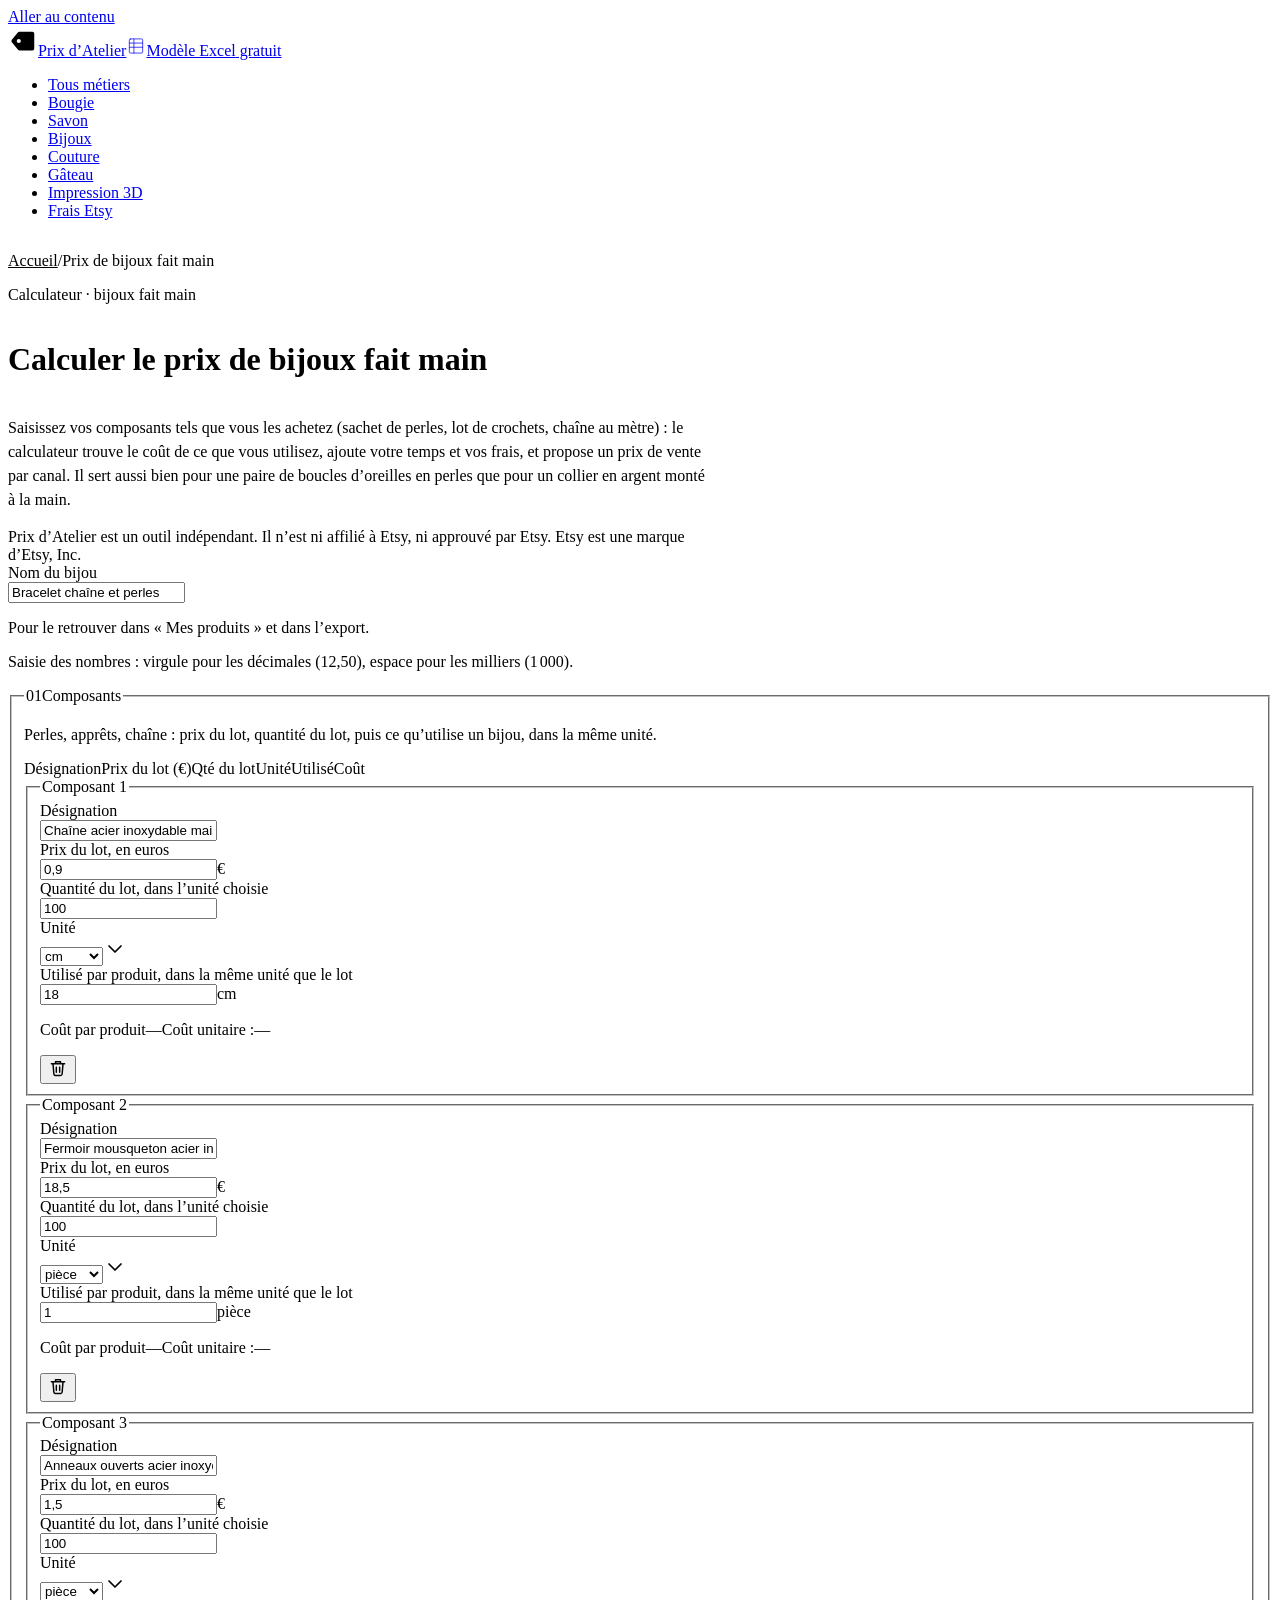
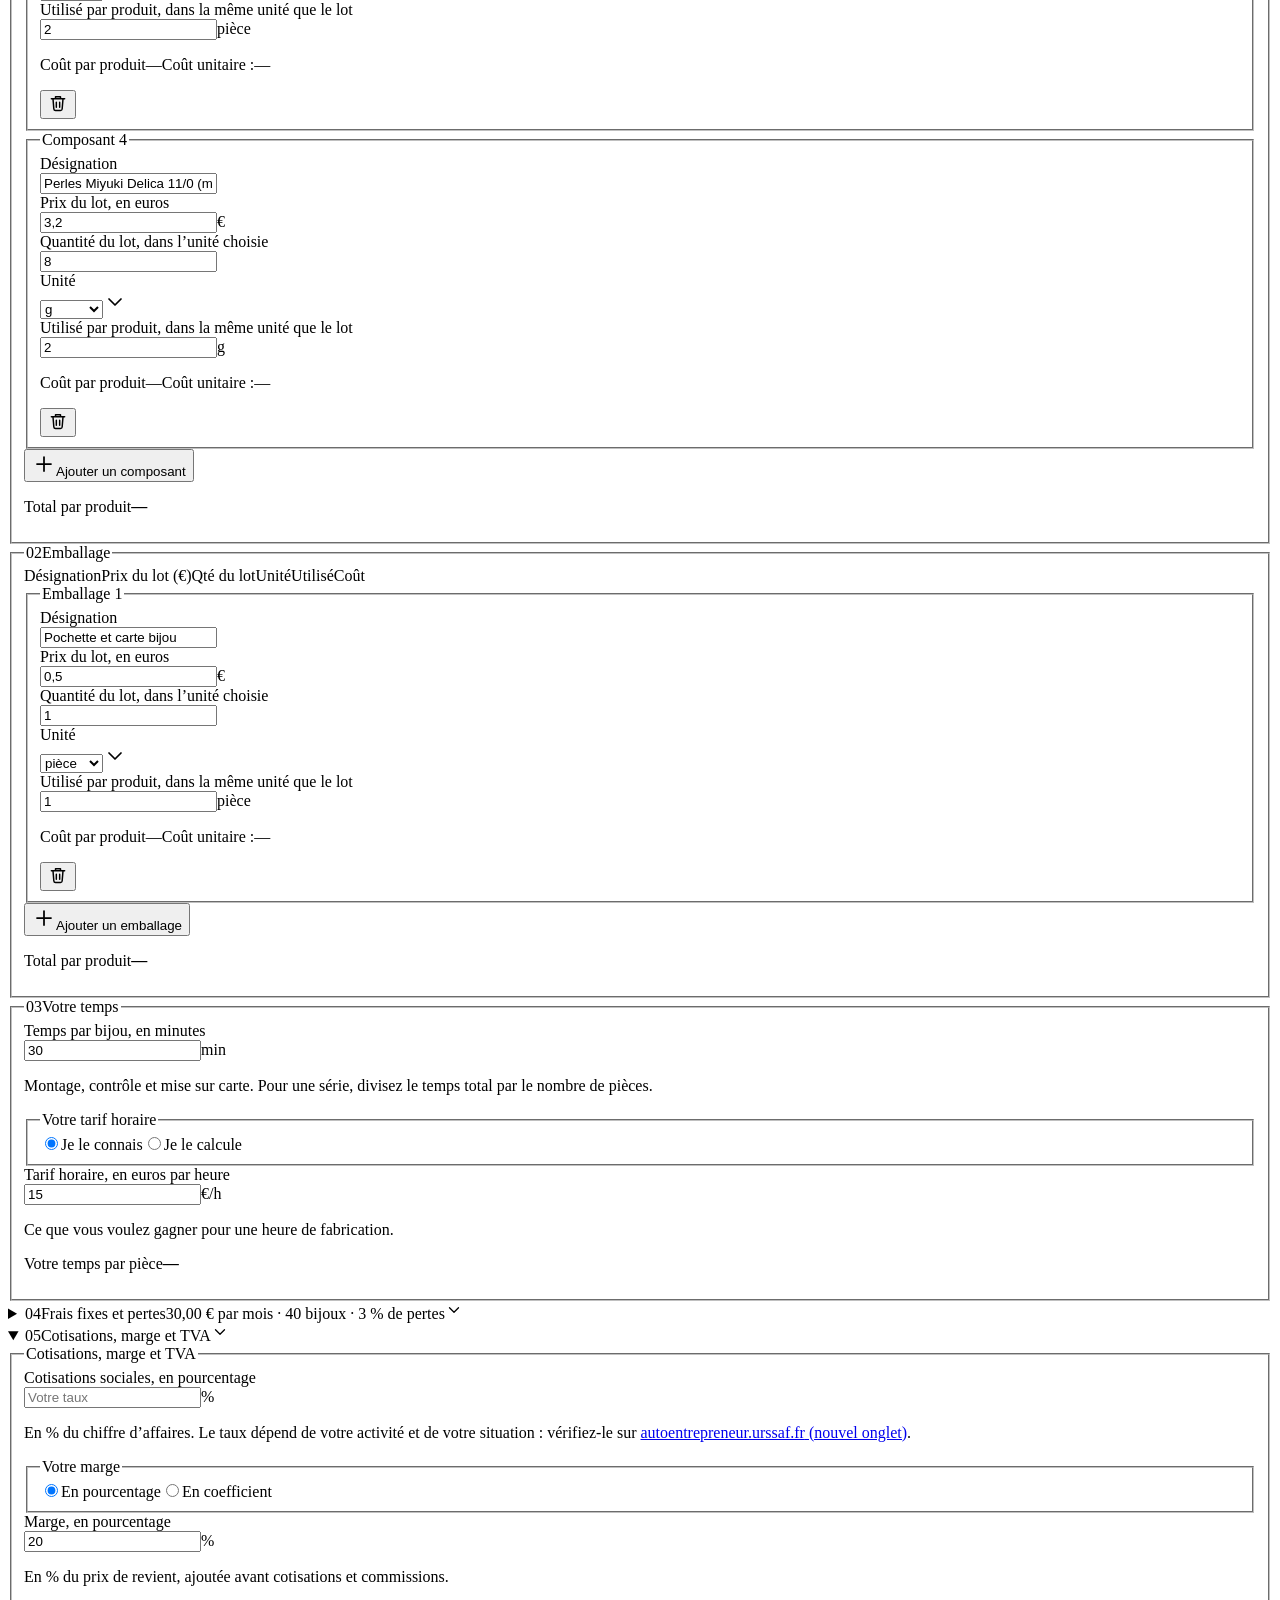
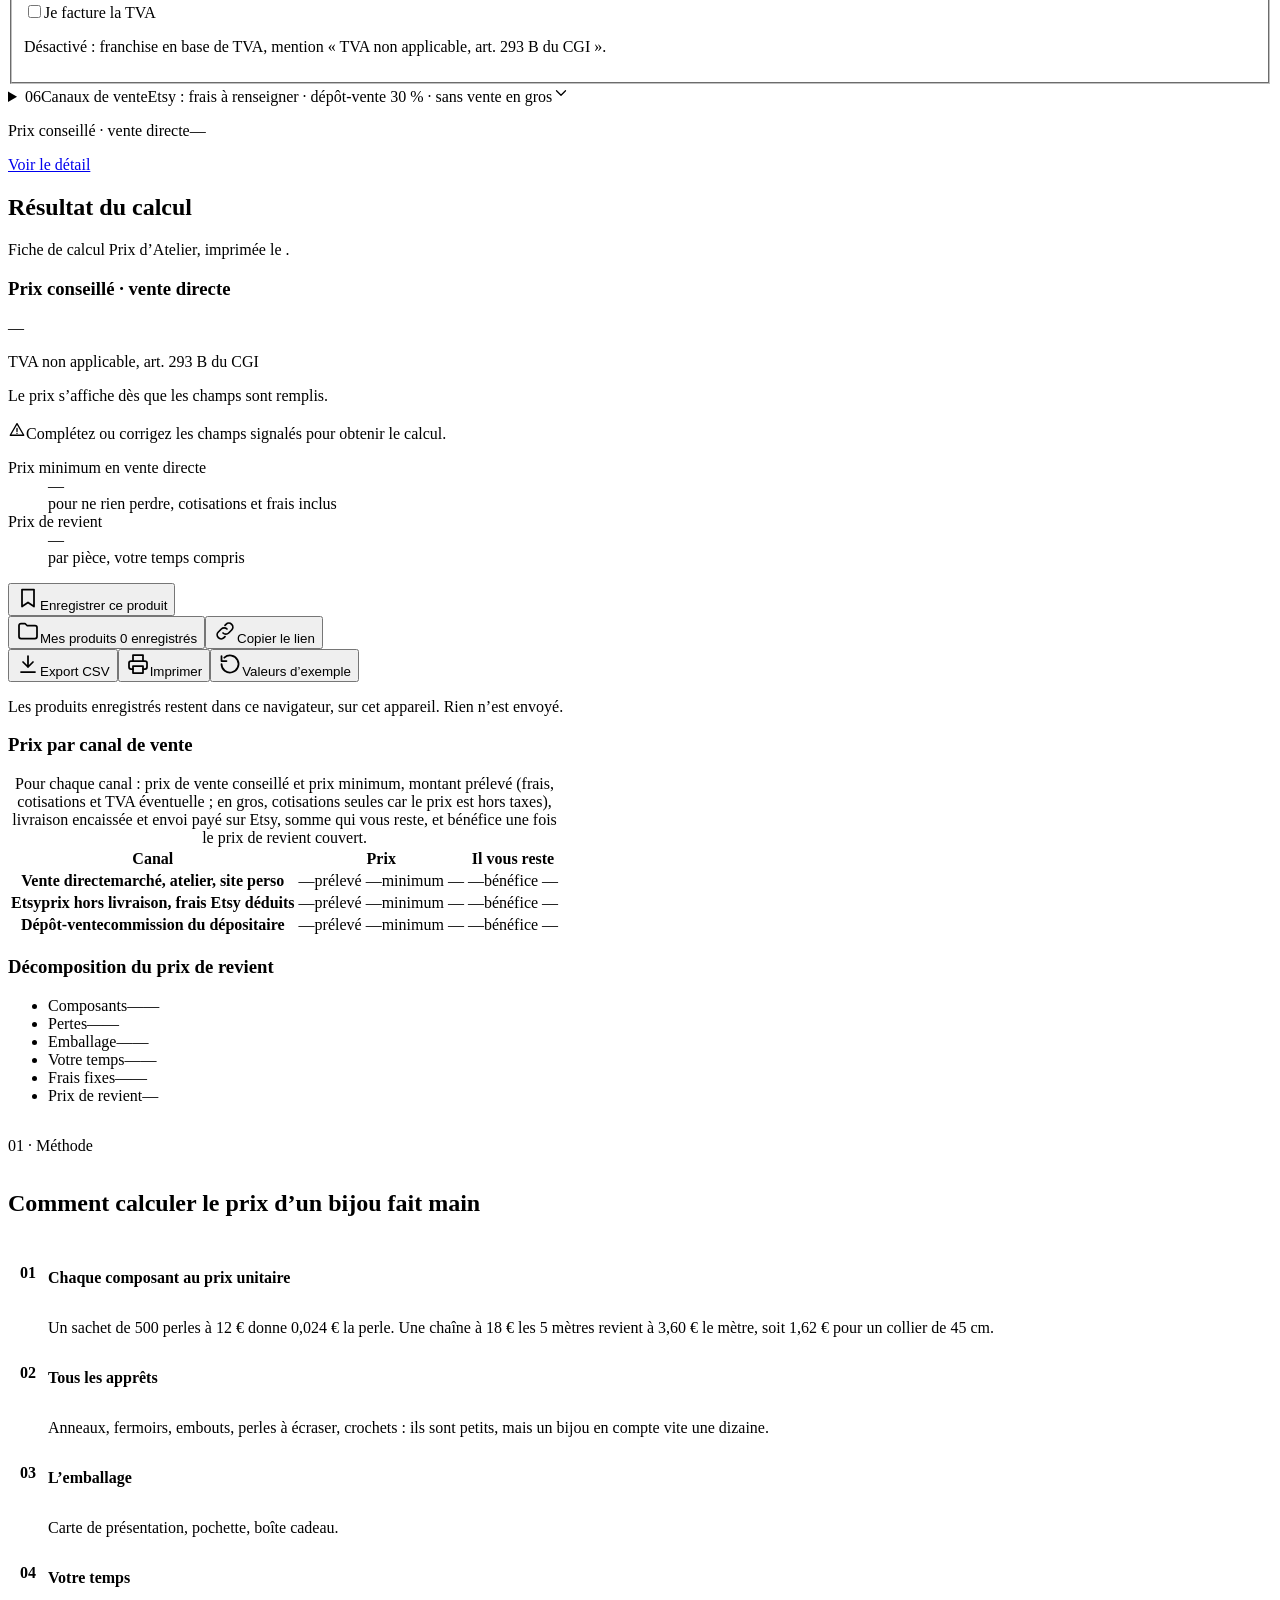
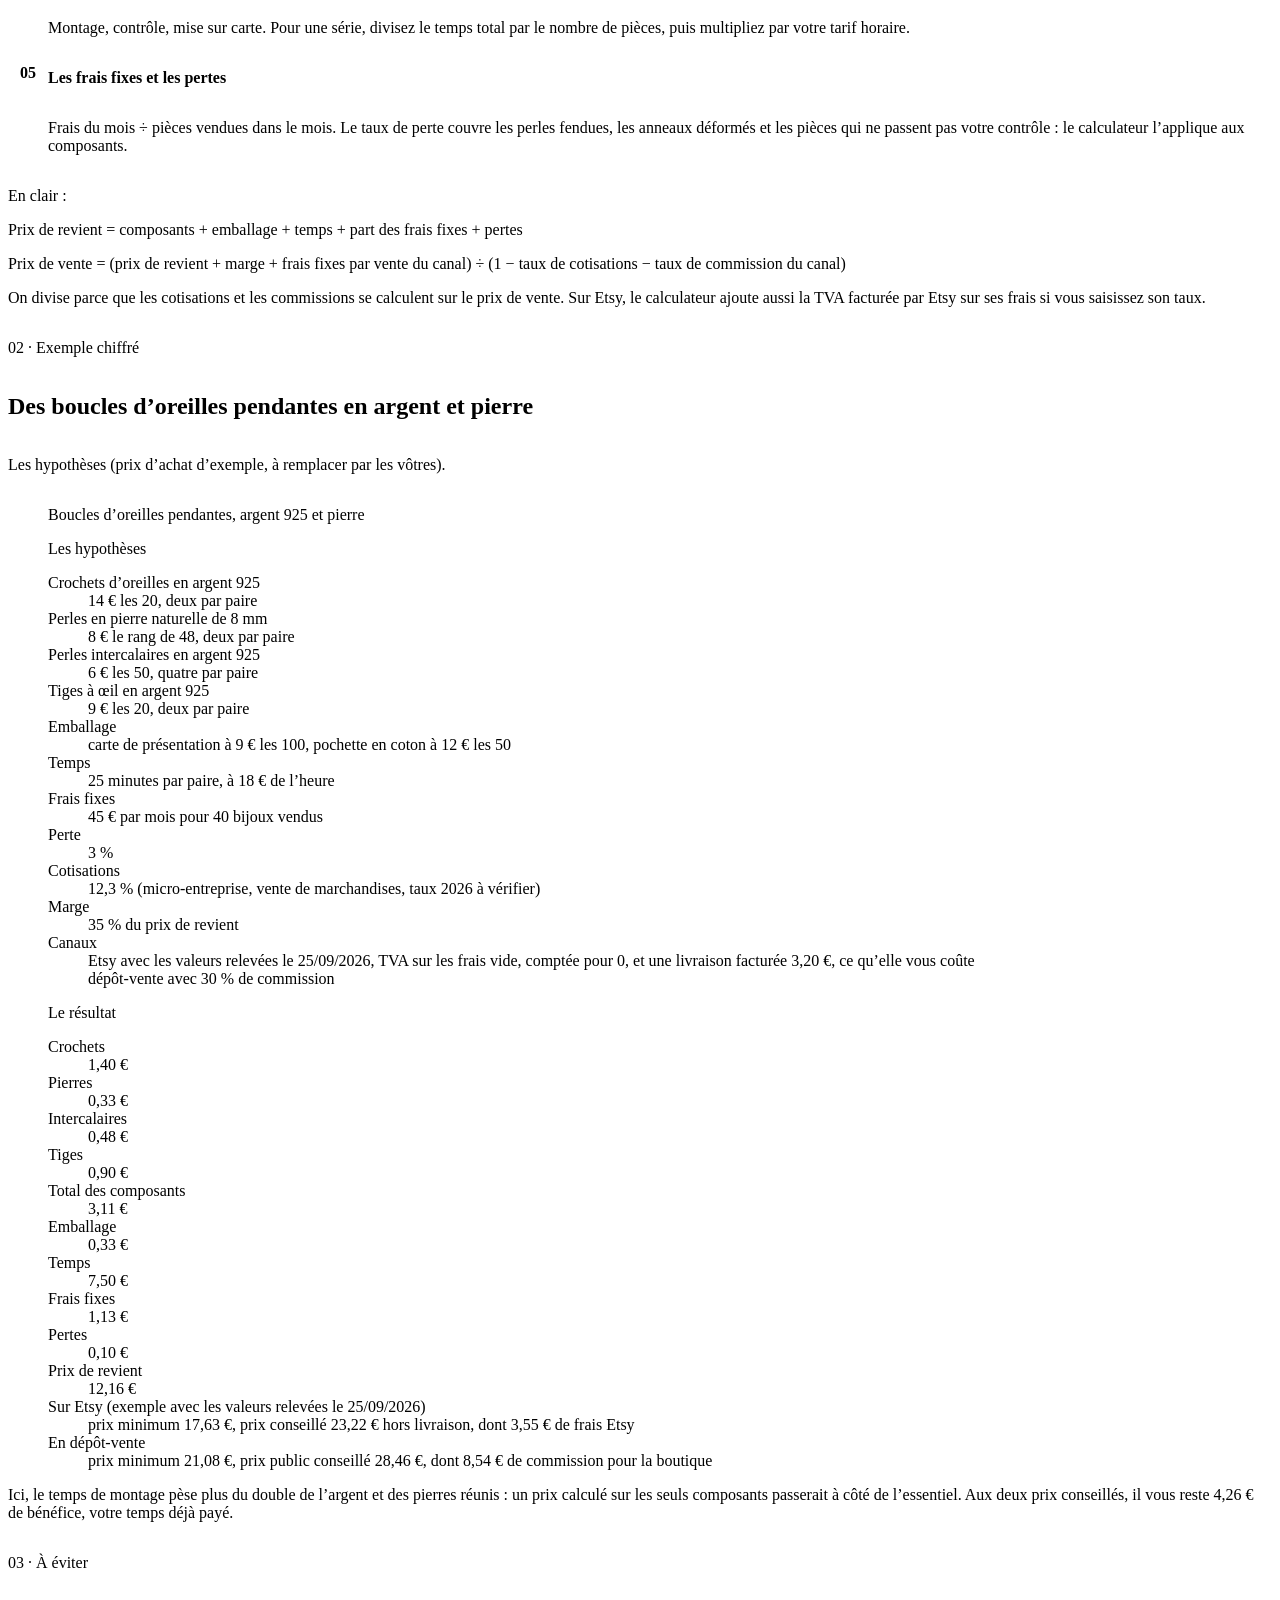
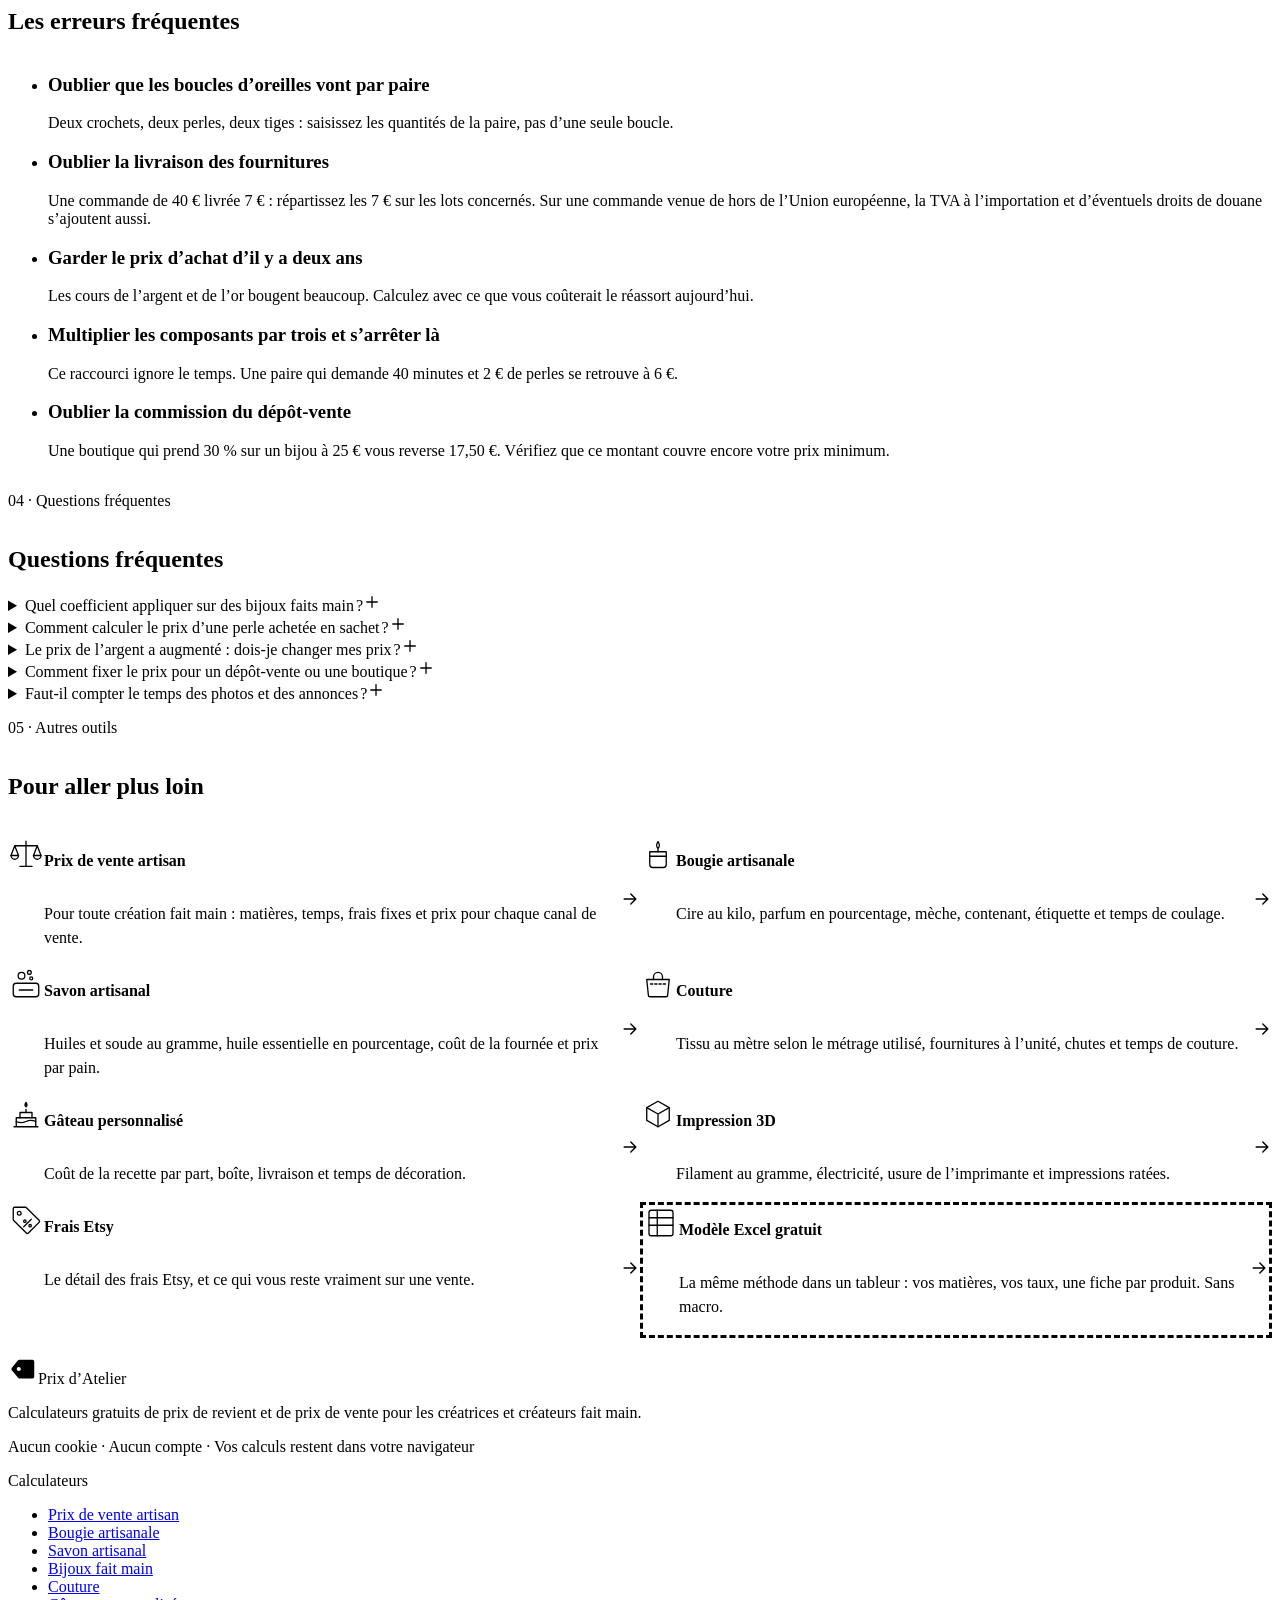
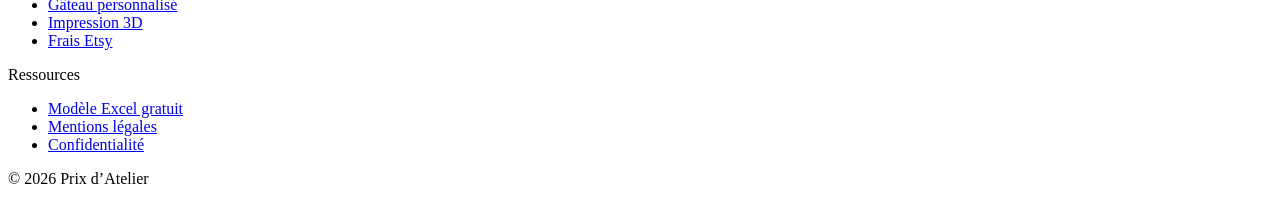
==== commit 60937fa6: "Correctifs du 10/10/2026 : frais Etsy datés et vides par défaut, non-affiliation, mentions légales, " ====
--- a/calcul-prix-bijoux-fait-main/index.html
+++ b/calcul-prix-bijoux-fait-main/index.html
@@ -1,13 +1,13 @@
-<!DOCTYPE html><html lang="fr"><head><meta charset="utf-8"><meta name="viewport" content="width=device-width, initial-scale=1"><title>Calcul prix bijoux fait main : coût, marge et prix de vente</title><meta name="description" content="Calculez le prix de vos bijoux : perles et apprêts achetés par lots, temps, emballage, cotisations, puis prix conseillé sur Etsy et en dépôt-vente."><link rel="canonical" href="https://orielstudio.github.io/prix-atelier/calcul-prix-bijoux-fait-main/"><meta name="color-scheme" content="light dark"><meta name="theme-color" content="#f6f1e8" media="(prefers-color-scheme: light)"><meta name="theme-color" content="#171411" media="(prefers-color-scheme: dark)"><link rel="icon" href="/prix-atelier/favicon.svg" type="image/svg+xml"><link rel="apple-touch-icon" href="/prix-atelier/apple-touch-icon.png"><link rel="preload" href="/prix-atelier/fonts/fraunces-latin-wght-normal.woff2" as="font" type="font/woff2" crossorigin><meta property="og:type" content="website"><meta property="og:site_name" content="Prix d’Atelier"><meta property="og:locale" content="fr_FR"><meta property="og:title" content="Calcul prix bijoux fait main : coût, marge et prix de vente"><meta property="og:description" content="Calculez le prix de vos bijoux : perles et apprêts achetés par lots, temps, emballage, cotisations, puis prix conseillé sur Etsy et en dépôt-vente."><meta property="og:url" content="https://orielstudio.github.io/prix-atelier/calcul-prix-bijoux-fait-main/"><meta property="og:image" content="https://orielstudio.github.io/prix-atelier/og/prix-atelier.png"><meta property="og:image:width" content="1200"><meta property="og:image:height" content="630"><meta property="og:image:alt" content="Prix d’Atelier : calculateurs de prix de revient et de prix de vente pour créateurs fait main"><meta name="twitter:card" content="summary_large_image"><script type="application/ld+json">{"@context":"https://schema.org","@type":"WebApplication","name":"Calculateur de prix de bijoux fait main","description":"Calculez le prix de vos bijoux : perles et apprêts achetés par lots, temps, emballage, cotisations, puis prix conseillé sur Etsy et en dépôt-vente.","url":"https://orielstudio.github.io/prix-atelier/calcul-prix-bijoux-fait-main/","inLanguage":"fr","applicationCategory":"BusinessApplication","operatingSystem":"Tous (navigateur web)","isAccessibleForFree":true,"offers":{"@type":"Offer","price":"0","priceCurrency":"EUR"},"publisher":{"@type":"Organization","name":"Prix d’Atelier","url":"https://orielstudio.github.io/prix-atelier/"}}</script><script type="application/ld+json">{"@context":"https://schema.org","@type":"FAQPage","mainEntity":[{"@type":"Question","name":"Quel coefficient appliquer sur des bijoux faits main ?","acceptedAnswer":{"@type":"Answer","text":"\u003cp>Aucun coefficient ne convient à tous les bijoux, parce que la part du temps varie énormément d’une pièce à l’autre. Calculez d’abord le prix de revient avec votre temps, puis ajoutez une marge. Le calculateur accepte aussi un coefficient sur le prix de revient si vous préférez raisonner ainsi.\u003c/p>"}},{"@type":"Question","name":"Comment calculer le prix d’une perle achetée en sachet ?","acceptedAnswer":{"@type":"Answer","text":"\u003cp>Divisez le prix payé pour le sachet, livraison comprise, par le nombre de perles. Si le fournisseur vend au rang, comptez une fois les perles d’un rang : leur nombre dépend de leur taille et de la longueur du rang.\u003c/p>"}},{"@type":"Question","name":"Le prix de l’argent a augmenté : dois-je changer mes prix ?","acceptedAnswer":{"@type":"Answer","text":"\u003cp>Si votre prochain réassort coûte plus cher, oui. Refaites le calcul avec le prix du jour. Le stock que vous avez payé moins cher vous laisse alors un peu plus de marge, qui aidera à financer le réassort.\u003c/p>"}},{"@type":"Question","name":"Comment fixer le prix pour un dépôt-vente ou une boutique ?","acceptedAnswer":{"@type":"Answer","text":"\u003cp>En dépôt-vente, la boutique vend au prix public et garde une commission : le calculateur trouve le prix qui vous laisse votre marge après commission. En gros, la boutique vous achète les pièces puis les revend en appliquant son coefficient, souvent entre 2 et 2,5 : demandez-le-lui. Partez de votre prix public, celui de votre stand : votre prix de gros HT est ce prix, TVA comprise s’il y en a, divisé par le coefficient de la boutique. Cochez « Je vends en gros » dans les canaux de vente : le calculateur vérifie que ce prix de gros couvre votre prix de revient et vos cotisations ; sinon, il indique le prix public qu’il faudrait pour vendre en boutique sans perte.\u003c/p>"}},{"@type":"Question","name":"Faut-il compter le temps des photos et des annonces ?","acceptedAnswer":{"@type":"Answer","text":"\u003cp>Oui, mais pas forcément pièce par pièce. Le plus simple est de ne compter que les heures de fabrication dans le calcul de votre tarif horaire : il monte, et ce temps invisible est payé par toutes les pièces. Pour une pièce sur mesure, ajoutez en plus le temps des échanges, des croquis et des retouches.\u003c/p>"}}]}</script><script type="application/ld+json">{"@context":"https://schema.org","@type":"BreadcrumbList","itemListElement":[{"@type":"ListItem","position":1,"name":"Accueil","item":"https://orielstudio.github.io/prix-atelier/"},{"@type":"ListItem","position":2,"name":"Prix de bijoux fait main","item":"https://orielstudio.github.io/prix-atelier/calcul-prix-bijoux-fait-main/"}]}</script><link rel="stylesheet" href="/prix-atelier/_astro/typo.DXghyMgn.css"><style>.ariane[data-astro-cid-zfr7qngx] ol[data-astro-cid-zfr7qngx]{gap:var(--space-1) var(--space-2);font-size:var(--text-sm);color:var(--color-muted);flex-wrap:wrap;padding:0;display:flex}.ariane[data-astro-cid-zfr7qngx] li[data-astro-cid-zfr7qngx]{align-items:center;gap:var(--space-2);display:inline-flex}.ariane[data-astro-cid-zfr7qngx] li[data-astro-cid-zfr7qngx]+li[data-astro-cid-zfr7qngx]:before{content:"/";color:var(--color-border-strong)}.ariane[data-astro-cid-zfr7qngx] a[data-astro-cid-zfr7qngx]{color:var(--color-muted)}.ariane[data-astro-cid-zfr7qngx] a[data-astro-cid-zfr7qngx]:hover{color:var(--color-accent)}.page-intro[data-astro-cid-wfrglyuk]{gap:var(--space-3);padding-block:var(--space-5) var(--space-5);display:grid}@media (width>=48rem){.page-intro[data-astro-cid-wfrglyuk]{padding-block:var(--space-6) var(--space-6)}}.page-intro[data-astro-cid-wfrglyuk] .eyebrow[data-astro-cid-wfrglyuk]{margin-top:var(--space-3)}.page-intro__texte[data-astro-cid-wfrglyuk]{max-width:44rem;font-size:var(--text-lg);color:var(--color-muted);line-height:1.5}
+<!DOCTYPE html><html lang="fr"><head><meta charset="utf-8"><meta name="viewport" content="width=device-width, initial-scale=1"><title>Calcul prix bijoux fait main : coût, marge et prix de vente</title><meta name="description" content="Calculez le prix de vos bijoux : perles et apprêts achetés par lots, temps, emballage, cotisations, puis prix conseillé sur Etsy et en dépôt-vente."><link rel="canonical" href="https://orielstudio.github.io/prix-atelier/calcul-prix-bijoux-fait-main/"><meta name="color-scheme" content="light dark"><meta name="theme-color" content="#f6f1e8" media="(prefers-color-scheme: light)"><meta name="theme-color" content="#171411" media="(prefers-color-scheme: dark)"><link rel="icon" href="/prix-atelier/favicon.svg" type="image/svg+xml"><link rel="apple-touch-icon" href="/prix-atelier/apple-touch-icon.png"><link rel="preload" href="/prix-atelier/fonts/fraunces-latin-wght-normal.woff2" as="font" type="font/woff2" crossorigin><meta property="og:type" content="website"><meta property="og:site_name" content="Prix d’Atelier"><meta property="og:locale" content="fr_FR"><meta property="og:title" content="Calcul prix bijoux fait main : coût, marge et prix de vente"><meta property="og:description" content="Calculez le prix de vos bijoux : perles et apprêts achetés par lots, temps, emballage, cotisations, puis prix conseillé sur Etsy et en dépôt-vente."><meta property="og:url" content="https://orielstudio.github.io/prix-atelier/calcul-prix-bijoux-fait-main/"><meta property="og:image" content="https://orielstudio.github.io/prix-atelier/og/prix-atelier.png"><meta property="og:image:width" content="1200"><meta property="og:image:height" content="630"><meta property="og:image:alt" content="Prix d’Atelier : calculateurs de prix de revient et de prix de vente pour créateurs fait main"><meta name="twitter:card" content="summary_large_image"><script type="application/ld+json">{"@context":"https://schema.org","@type":"WebApplication","name":"Calculateur de prix de bijoux fait main","description":"Calculez le prix de vos bijoux : perles et apprêts achetés par lots, temps, emballage, cotisations, puis prix conseillé sur Etsy et en dépôt-vente.","url":"https://orielstudio.github.io/prix-atelier/calcul-prix-bijoux-fait-main/","inLanguage":"fr","applicationCategory":"BusinessApplication","operatingSystem":"Tous (navigateur web)","isAccessibleForFree":true,"offers":{"@type":"Offer","price":"0","priceCurrency":"EUR"}}</script><script type="application/ld+json">{"@context":"https://schema.org","@type":"FAQPage","mainEntity":[{"@type":"Question","name":"Quel coefficient appliquer sur des bijoux faits main ?","acceptedAnswer":{"@type":"Answer","text":"\u003cp>Aucun coefficient ne convient à tous les bijoux, parce que la part du temps varie énormément d’une pièce à l’autre. Calculez d’abord le prix de revient avec votre temps, puis ajoutez une marge. Le calculateur accepte aussi un coefficient sur le prix de revient si vous préférez raisonner ainsi.\u003c/p>"}},{"@type":"Question","name":"Comment calculer le prix d’une perle achetée en sachet ?","acceptedAnswer":{"@type":"Answer","text":"\u003cp>Divisez le prix payé pour le sachet, livraison comprise, par le nombre de perles. Si le fournisseur vend au rang, comptez une fois les perles d’un rang : leur nombre dépend de leur taille et de la longueur du rang.\u003c/p>"}},{"@type":"Question","name":"Le prix de l’argent a augmenté : dois-je changer mes prix ?","acceptedAnswer":{"@type":"Answer","text":"\u003cp>Si votre prochain réassort coûte plus cher, oui. Refaites le calcul avec le prix du jour. Le stock que vous avez payé moins cher vous laisse alors un peu plus de marge, qui aidera à financer le réassort.\u003c/p>"}},{"@type":"Question","name":"Comment fixer le prix pour un dépôt-vente ou une boutique ?","acceptedAnswer":{"@type":"Answer","text":"\u003cp>En dépôt-vente, la boutique vend au prix public et garde une commission : le calculateur trouve le prix qui vous laisse votre marge après commission. En gros, la boutique vous achète les pièces puis les revend en appliquant son coefficient, souvent entre 2 et 2,5 : demandez-le-lui. Partez de votre prix public, celui de votre stand : votre prix de gros HT est ce prix, TVA comprise s’il y en a, divisé par le coefficient de la boutique. Cochez « Je vends en gros » dans les canaux de vente : le calculateur vérifie que ce prix de gros couvre votre prix de revient et vos cotisations ; sinon, il indique le prix public qu’il faudrait pour vendre en boutique sans perte.\u003c/p>"}},{"@type":"Question","name":"Faut-il compter le temps des photos et des annonces ?","acceptedAnswer":{"@type":"Answer","text":"\u003cp>Oui, mais pas forcément pièce par pièce. Le plus simple est de ne compter que les heures de fabrication dans le calcul de votre tarif horaire : il monte, et ce temps invisible est payé par toutes les pièces. Pour une pièce sur mesure, ajoutez en plus le temps des échanges, des croquis et des retouches.\u003c/p>"}}]}</script><script type="application/ld+json">{"@context":"https://schema.org","@type":"BreadcrumbList","itemListElement":[{"@type":"ListItem","position":1,"name":"Accueil","item":"https://orielstudio.github.io/prix-atelier/"},{"@type":"ListItem","position":2,"name":"Prix de bijoux fait main","item":"https://orielstudio.github.io/prix-atelier/calcul-prix-bijoux-fait-main/"}]}</script><link rel="stylesheet" href="/prix-atelier/_astro/typo.DXghyMgn.css"><style>.ariane[data-astro-cid-zfr7qngx] ol[data-astro-cid-zfr7qngx]{gap:var(--space-1) var(--space-2);font-size:var(--text-sm);color:var(--color-muted);flex-wrap:wrap;padding:0;display:flex}.ariane[data-astro-cid-zfr7qngx] li[data-astro-cid-zfr7qngx]{align-items:center;gap:var(--space-2);display:inline-flex}.ariane[data-astro-cid-zfr7qngx] li[data-astro-cid-zfr7qngx]+li[data-astro-cid-zfr7qngx]:before{content:"/";color:var(--color-border-strong)}.ariane[data-astro-cid-zfr7qngx] a[data-astro-cid-zfr7qngx]{color:var(--color-muted)}.ariane[data-astro-cid-zfr7qngx] a[data-astro-cid-zfr7qngx]:hover{color:var(--color-accent)}.page-intro[data-astro-cid-wfrglyuk]{gap:var(--space-3);padding-block:var(--space-5) var(--space-5);display:grid}@media (width>=48rem){.page-intro[data-astro-cid-wfrglyuk]{padding-block:var(--space-6) var(--space-6)}}.page-intro[data-astro-cid-wfrglyuk] .eyebrow[data-astro-cid-wfrglyuk]{margin-top:var(--space-3)}.page-intro__texte[data-astro-cid-wfrglyuk]{max-width:44rem;font-size:var(--text-lg);color:var(--color-muted);line-height:1.5}
+.non-affiliation-etsy[data-astro-cid-d2muyhge]{max-width:44rem;margin-top:calc(-1 * var(--space-3));margin-bottom:var(--space-4);font-size:var(--text-sm);color:var(--color-muted)}.non-affiliation-etsy--accueil[data-astro-cid-d2muyhge]{margin-top:var(--space-3);margin-bottom:0}
 .section-heading[data-astro-cid-itrbezo7]{gap:var(--space-3);margin-bottom:var(--space-6);max-width:44rem;display:grid}.section-heading--centre[data-astro-cid-itrbezo7]{text-align:center;justify-items:center;margin-inline:auto}
 .etapes[data-astro-cid-kja6eczd]{gap:var(--space-5);padding:0;display:grid}.etapes--grille[data-astro-cid-kja6eczd]{gap:var(--space-4)}@media (width>=56rem){.etapes--grille[data-astro-cid-kja6eczd]{grid-template-columns:repeat(3,1fr)}}.etape[data-astro-cid-kja6eczd]{gap:var(--space-4);grid-template-columns:auto 1fr;align-items:start;display:grid}.etapes--grille[data-astro-cid-kja6eczd] .etape[data-astro-cid-kja6eczd]{gap:var(--space-3);padding:var(--space-5);background:var(--color-surface);border:var(--hairline);border-radius:var(--radius-lg);grid-template-columns:1fr}.etape__num[data-astro-cid-kja6eczd]{border:1px solid var(--color-border-strong);width:2.5rem;height:2.5rem;font-family:var(--font-mono);font-size:var(--text-sm);color:var(--color-accent);border-radius:50%;place-items:center;font-weight:600;display:grid}.etape__corps[data-astro-cid-kja6eczd]{gap:var(--space-2);min-width:0;font-size:var(--text-prose);line-height:var(--leading-prose);display:grid}.etape__titre[data-astro-cid-kja6eczd]{font-size:var(--text-lg);line-height:var(--leading-snug)}.etape__corps[data-astro-cid-kja6eczd] .formula[data-astro-cid-kja6eczd]{margin-top:var(--space-2)}
-</style><link rel="stylesheet" href="/prix-atelier/_astro/ChampsFraisEtsy.Bbb5dI0A.css"><link rel="stylesheet" href="/prix-atelier/_astro/ContenuPage.vquXTedf.css"><style>.rows{gap:var(--space-3);display:grid;container:rows/inline-size}.rows__header{display:none}.rows__items{gap:var(--space-3);display:grid}.row{gap:var(--space-3);min-width:0;padding:var(--space-4);background:var(--color-page);border:var(--hairline);border-radius:var(--radius-md);grid-template-columns:1fr 1fr;grid-template-areas:"legend legend""nom nom""prix qte""unite util""cout suppr";margin:0;display:grid}.row.is-entering{animation:row-in var(--dur-base) var(--ease-out)}.row.is-leaving{animation:row-out var(--dur-exit) var(--ease-in) forwards}@keyframes row-in{0%{opacity:0;transform:translateY(6px)}}@keyframes row-out{to{opacity:0;transform:scale(.98)}}.row__legend{float:left;font-family:var(--font-mono);font-size:var(--text-xs);letter-spacing:var(--tracking-eyebrow);text-transform:uppercase;color:var(--color-muted);grid-area:legend;padding:0;font-weight:600}.row .field__error-champ{display:none}.row__nom{grid-area:nom}.row__prix{grid-area:prix}.row__qte{grid-area:qte}.row__unite{grid-area:unite}.row__util{grid-area:util}.row__cout{align-items:baseline;column-gap:var(--space-2);font-size:var(--text-sm);color:var(--color-muted);flex-wrap:wrap;grid-area:cout;align-self:center;display:flex}.row__cout-valeur{font-size:var(--text-base);color:var(--color-text);font-variant-numeric:tabular-nums;font-weight:650}.row__cout-unitaire{font-size:var(--text-xs);font-family:var(--font-mono);flex-basis:100%}.row__supprimer{color:var(--color-muted);grid-area:suppr;place-self:center end}.row__supprimer:hover{color:var(--color-danger);--btn-bg:var(--color-danger-soft)}.rows__empty{align-items:center;gap:var(--space-2);padding:var(--space-4);border:1px dashed var(--color-border-strong);border-radius:var(--radius-md);font-size:var(--text-sm);color:var(--color-muted);display:flex}.rows__foot{justify-content:space-between;align-items:center;gap:var(--space-3);flex-wrap:wrap;display:flex}.rows__total{align-items:baseline;gap:var(--space-3);font-size:var(--text-sm);color:var(--color-muted);display:flex}.rows__total strong{font-size:var(--text-base);color:var(--color-text);font-variant-numeric:tabular-nums}@container rows (width>=40rem){.rows__header,.row{column-gap:var(--space-2);grid-template-columns:minmax(8rem,3fr) minmax(4.25rem,1fr) minmax(4.25rem,1fr) 5.5rem minmax(4.25rem,1fr) 5.5rem 2.75rem}.rows__header{padding:0 calc(var(--space-3) + 1px);font-family:var(--font-mono);font-size:var(--text-xs);letter-spacing:.04em;color:var(--color-muted);display:grid}.rows__header-cout{text-align:right}.rows__items{gap:var(--space-2)}.row{padding:var(--space-2) var(--space-3);grid-template-areas:"nom prix qte unite util cout suppr";align-items:center}.row__legend,.row .field__label{clip:rect(0 0 0 0);white-space:nowrap;width:1px;height:1px;position:absolute;overflow:hidden}.row .field{gap:0}.row .field__unit{display:none}.row .input{padding-inline:.625rem}.row__cout{text-align:right;display:block}.row__cout-label{clip:rect(0 0 0 0);width:1px;height:1px;position:absolute;overflow:hidden}.row__cout-unitaire{display:block}.row{row-gap:var(--space-2)}.row__prix,.row__qte,.row__util{display:contents}.row__prix>.field__control{grid-area:prix}.row__qte>.field__control{grid-area:qte}.row__util>.field__control{grid-area:util}.row .field__control{min-width:0}.row .field__error{grid-column:1/-1}.row .field__error:not([data-message-nomme]) .field__error-champ{white-space:nowrap;flex:none;display:block}}.groupe__total{justify-content:space-between;align-items:baseline;gap:var(--space-3);padding-top:var(--space-3);border-top:var(--hairline);font-size:var(--text-sm);color:var(--color-muted);display:flex}.groupe__total strong{font-size:var(--text-base);color:var(--color-text);font-variant-numeric:tabular-nums}.sous-groupe{gap:var(--space-3);min-width:0;padding:var(--space-4) 0 0;border:0;border-top:var(--hairline);margin:0;display:grid}.sous-groupe__titre{float:left;width:100%;padding:0;font-weight:650}.sous-groupe__titre+*{clear:both}.sous-groupe__desc{font-size:var(--text-sm);color:var(--color-muted)}
-.calcs[data-astro-cid-jtlsuo5v]{gap:var(--space-3);padding:0;display:grid}@media (width>=40rem){.calcs[data-astro-cid-jtlsuo5v]{grid-template-columns:repeat(2,1fr)}}@media (width>=64rem){.calcs--grille[data-astro-cid-jtlsuo5v]{gap:var(--space-4);grid-template-columns:repeat(3,1fr)}}.calc-carte[data-astro-cid-jtlsuo5v]{gap:var(--space-4);padding:var(--space-4);background:var(--color-surface);border:var(--hairline);border-radius:var(--radius-lg);transition:border-color var(--dur-fast) var(--ease-out), transform var(--dur-base) var(--ease-out);grid-template-columns:auto 1fr auto;align-items:start;display:grid;position:relative}@media (width>=40rem){.calcs--grille[data-astro-cid-jtlsuo5v] .calc-carte[data-astro-cid-jtlsuo5v]{gap:var(--space-5) var(--space-4);padding:var(--space-5);grid-template-columns:1fr auto;grid-template-areas:"picto fleche""texte texte"}.calcs--grille[data-astro-cid-jtlsuo5v] .calc-carte__picto[data-astro-cid-jtlsuo5v]{grid-area:picto}.calcs--grille[data-astro-cid-jtlsuo5v] .calc-carte__texte[data-astro-cid-jtlsuo5v]{grid-area:texte}.calcs--grille[data-astro-cid-jtlsuo5v] .calc-carte__fleche[data-astro-cid-jtlsuo5v]{grid-area:fleche;align-self:start}.calcs--grille[data-astro-cid-jtlsuo5v] .calc-carte__titre[data-astro-cid-jtlsuo5v]{font-size:var(--text-xl)}}.calc-carte[data-astro-cid-jtlsuo5v]:hover{border-color:var(--color-border-strong);transform:translateY(-2px)}.calc-carte[data-astro-cid-jtlsuo5v]:has(.calc-carte__lien:focus-visible){outline:2px solid var(--color-accent);outline-offset:3px}.calc-carte--excel[data-astro-cid-jtlsuo5v]{border-style:dashed;border-color:var(--color-border-strong);background:0 0}.calc-carte__picto[data-astro-cid-jtlsuo5v]{color:var(--color-text)}.calc-carte__texte[data-astro-cid-jtlsuo5v]{gap:var(--space-1);min-width:0;display:grid}.calc-carte__titre[data-astro-cid-jtlsuo5v]{font-size:var(--text-lg);line-height:var(--leading-snug)}.calc-carte__lien[data-astro-cid-jtlsuo5v]{color:var(--color-text);text-decoration:none}.calc-carte__lien[data-astro-cid-jtlsuo5v]:after{content:"";border-radius:inherit;position:absolute;inset:0}.calc-carte__lien[data-astro-cid-jtlsuo5v]:focus-visible{outline:none}.calc-carte__desc[data-astro-cid-jtlsuo5v]{font-size:var(--text-sm);color:var(--color-muted);line-height:1.5}.calc-carte__fleche[data-astro-cid-jtlsuo5v]{color:var(--color-accent);transition:transform var(--dur-fast) var(--ease-out);align-self:center}.calc-carte[data-astro-cid-jtlsuo5v]:hover .calc-carte__fleche[data-astro-cid-jtlsuo5v]{transform:translate(3px)}
+</style><link rel="stylesheet" href="/prix-atelier/_astro/ChampsFraisEtsy.CS9oV3vV.css"><link rel="stylesheet" href="/prix-atelier/_astro/ContenuPage.vquXTedf.css"><link rel="stylesheet" href="/prix-atelier/_astro/GroupeCanaux.CdscnZhY.css"><style>.calcs[data-astro-cid-jtlsuo5v]{gap:var(--space-3);padding:0;display:grid}@media (width>=40rem){.calcs[data-astro-cid-jtlsuo5v]{grid-template-columns:repeat(2,1fr)}}@media (width>=64rem){.calcs--grille[data-astro-cid-jtlsuo5v]{gap:var(--space-4);grid-template-columns:repeat(3,1fr)}}.calc-carte[data-astro-cid-jtlsuo5v]{gap:var(--space-4);padding:var(--space-4);background:var(--color-surface);border:var(--hairline);border-radius:var(--radius-lg);transition:border-color var(--dur-fast) var(--ease-out), transform var(--dur-base) var(--ease-out);grid-template-columns:auto 1fr auto;align-items:start;display:grid;position:relative}@media (width>=40rem){.calcs--grille[data-astro-cid-jtlsuo5v] .calc-carte[data-astro-cid-jtlsuo5v]{gap:var(--space-5) var(--space-4);padding:var(--space-5);grid-template-columns:1fr auto;grid-template-areas:"picto fleche""texte texte"}.calcs--grille[data-astro-cid-jtlsuo5v] .calc-carte__picto[data-astro-cid-jtlsuo5v]{grid-area:picto}.calcs--grille[data-astro-cid-jtlsuo5v] .calc-carte__texte[data-astro-cid-jtlsuo5v]{grid-area:texte}.calcs--grille[data-astro-cid-jtlsuo5v] .calc-carte__fleche[data-astro-cid-jtlsuo5v]{grid-area:fleche;align-self:start}.calcs--grille[data-astro-cid-jtlsuo5v] .calc-carte__titre[data-astro-cid-jtlsuo5v]{font-size:var(--text-xl)}}.calc-carte[data-astro-cid-jtlsuo5v]:hover{border-color:var(--color-border-strong);transform:translateY(-2px)}.calc-carte[data-astro-cid-jtlsuo5v]:has(.calc-carte__lien:focus-visible){outline:2px solid var(--color-accent);outline-offset:3px}.calc-carte--excel[data-astro-cid-jtlsuo5v]{border-style:dashed;border-color:var(--color-border-strong);background:0 0}.calc-carte__picto[data-astro-cid-jtlsuo5v]{color:var(--color-text)}.calc-carte__texte[data-astro-cid-jtlsuo5v]{gap:var(--space-1);min-width:0;display:grid}.calc-carte__titre[data-astro-cid-jtlsuo5v]{font-size:var(--text-lg);line-height:var(--leading-snug)}.calc-carte__lien[data-astro-cid-jtlsuo5v]{color:var(--color-text);text-decoration:none}.calc-carte__lien[data-astro-cid-jtlsuo5v]:after{content:"";border-radius:inherit;position:absolute;inset:0}.calc-carte__lien[data-astro-cid-jtlsuo5v]:focus-visible{outline:none}.calc-carte__desc[data-astro-cid-jtlsuo5v]{font-size:var(--text-sm);color:var(--color-muted);line-height:1.5}.calc-carte__fleche[data-astro-cid-jtlsuo5v]{color:var(--color-accent);transition:transform var(--dur-fast) var(--ease-out);align-self:center}.calc-carte[data-astro-cid-jtlsuo5v]:hover .calc-carte__fleche[data-astro-cid-jtlsuo5v]{transform:translate(3px)}
 .calc__entete[data-astro-cid-pb2svecr]{padding-inline:var(--space-1)}
-</style></head><body data-page="calcul-prix-bijoux-fait-main"><a class="skip-link" href="#contenu">Aller au contenu</a><header class="site-header" data-astro-cid-jr7posx5><div class="container site-header__top" data-astro-cid-jr7posx5><a href="/prix-atelier/" class="site-header__brand" aria-label="Prix d’Atelier, accueil" data-astro-cid-jr7posx5><span class="logo" data-astro-cid-ylqc276q><svg class="logo__mark" width="30" height="30" viewBox="0 0 32 32" aria-hidden="true" focusable="false" data-astro-cid-ylqc276q><path fill="var(--color-accent)" fill-rule="evenodd" d="M12.2 6H26a2 2 0 0 1 2 2v16a2 2 0 0 1-2 2H12.2a2 2 0 0 1-1.5-.68L4.1 17.3a2 2 0 0 1 0-2.6l6.6-8.02A2 2 0 0 1 12.2 6zM9.3 16a2.2 2.2 0 1 0 4.4 0 2.2 2.2 0 1 0-4.4 0z" data-astro-cid-ylqc276q></path><path d="M17 12.75h7M17 19.25h4.5" stroke="var(--color-page)" stroke-width="1.75" stroke-linecap="round" fill="none" data-astro-cid-ylqc276q></path></svg><span class="logo__word" data-astro-cid-ylqc276q>Prix d’Atelier</span></span></a><a class="site-header__excel" href="/prix-atelier/modele-excel-calcul-prix-de-revient/" data-astro-cid-jr7posx5><svg data-astro-cid-jr7posx5="true" width="20" height="20" viewBox="0 0 48 48" fill="none" stroke="currentColor" stroke-width="1.75" stroke-linecap="round" stroke-linejoin="round" aria-hidden="true" focusable="false"><path d="M11 7h26a3 3 0 0 1 3 3v28a3 3 0 0 1-3 3H11a3 3 0 0 1-3-3V10a3 3 0 0 1 3-3z"></path><path d="M8 17h32M8 27h32M19 7v34"></path></svg><span data-astro-cid-jr7posx5>Modèle Excel<span class="site-header__excel-long" data-astro-cid-jr7posx5> gratuit</span></span></a></div><nav class="site-nav" aria-label="Calculateurs" data-astro-cid-jr7posx5><div class="container" data-astro-cid-jr7posx5><ul class="site-nav__list" role="list" data-nav-onglets data-astro-cid-jr7posx5><li data-astro-cid-jr7posx5><a class="site-nav__tab" href="/prix-atelier/calculateur-prix-de-vente-artisan/" data-astro-cid-jr7posx5>Tous métiers</a></li><li data-astro-cid-jr7posx5><a class="site-nav__tab" href="/prix-atelier/calcul-prix-bougie-artisanale/" data-astro-cid-jr7posx5>Bougie</a></li><li data-astro-cid-jr7posx5><a class="site-nav__tab" href="/prix-atelier/calcul-prix-savon-artisanal/" data-astro-cid-jr7posx5>Savon</a></li><li data-astro-cid-jr7posx5><a class="site-nav__tab" href="/prix-atelier/calcul-prix-bijoux-fait-main/" aria-current="page" data-astro-cid-jr7posx5>Bijoux</a></li><li data-astro-cid-jr7posx5><a class="site-nav__tab" href="/prix-atelier/calcul-prix-couture/" data-astro-cid-jr7posx5>Couture</a></li><li data-astro-cid-jr7posx5><a class="site-nav__tab" href="/prix-atelier/calcul-prix-gateau-personnalise/" data-astro-cid-jr7posx5>Gâteau</a></li><li data-astro-cid-jr7posx5><a class="site-nav__tab" href="/prix-atelier/calcul-prix-impression-3d/" data-astro-cid-jr7posx5>Impression 3D</a></li><li data-astro-cid-jr7posx5><a class="site-nav__tab" href="/prix-atelier/calculateur-frais-etsy/" data-astro-cid-jr7posx5>Frais Etsy</a></li></ul></div></nav></header><script type="module">var e=document.querySelector(`[data-nav-onglets]`),t=e?.querySelector(`[aria-current="page"]`);e&&t&&e.scrollWidth>e.clientWidth&&(e.scrollLeft=t.offsetLeft-e.clientWidth/2+t.offsetWidth/2);</script><main id="contenu" tabindex="-1"><div class="container" data-astro-cid-pb2svecr><header class="page-intro" data-astro-cid-wfrglyuk><nav class="ariane" aria-label="Fil d’Ariane" data-astro-cid-zfr7qngx><ol role="list" data-astro-cid-zfr7qngx><li data-astro-cid-zfr7qngx><a href="/prix-atelier/" data-astro-cid-zfr7qngx>Accueil</a></li><li data-astro-cid-zfr7qngx><span aria-current="page" data-astro-cid-zfr7qngx>Prix de bijoux fait main</span></li></ol></nav><p class="eyebrow" data-astro-cid-wfrglyuk>Calculateur · bijoux fait main</p><h1 data-astro-cid-wfrglyuk>Calculer le prix de bijoux fait main</h1><div class="page-intro__texte" data-astro-cid-wfrglyuk><p data-astro-cid-pb2svecr>Saisissez vos composants tels que vous les achetez (sachet de perles, lot de crochets, chaîne au mètre) : le calculateur trouve le coût de ce que vous utilisez, ajoute votre temps et vos frais, et propose un prix de vente par canal. Il sert aussi bien pour une paire de boucles d’oreilles en perles que pour un collier en argent monté à la main.</p></div></header><form class="calc" id="calculateur" data-calculator="bijoux" data-preset="bijoux" data-state="attente" novalidate><div class="calc__champs" data-calc-fields><div class="calc__entete" data-astro-cid-pb2svecr><div class="field"><label class="field__label" for="f-nom">Nom du bijou</label><div class="field__control"><input class="input" id="f-nom" type="text" autocomplete="off" enterkeyhint="next" maxlength="80" data-field="nom" value="Bracelet chaîne et perles" placeholder="Ex. : Boucles d’oreilles quartz rose" aria-describedby="f-nom-aide"></div><p class="field__help" id="f-nom-aide">Pour le retrouver dans « Mes produits » et dans l’export.</p></div></div><p class="calc__note calc__format" id="aide-format-nombres">Saisie des nombres : virgule pour les décimales (12,50), espace pour les milliers (1 000).</p><fieldset class="group" data-astro-cid-44imxwkp><legend class="group__legend" data-astro-cid-44imxwkp><span class="group__num" aria-hidden="true" data-astro-cid-44imxwkp>01</span><span class="group__title" data-astro-cid-44imxwkp>Composants</span></legend><p class="group__desc" data-astro-cid-44imxwkp>Perles, apprêts, chaîne : prix du lot, quantité du lot, puis ce qu’utilise un bijou, dans la même unité.</p><div class="group__body" data-astro-cid-44imxwkp><div class="rows" data-list="matieres" data-row-label="Composant" data-next-index="4"><div class="rows__header" aria-hidden="true"><span>Désignation</span><span>Prix du lot (€)</span><span>Qté du lot</span><span>Unité</span><span>Utilisé</span><span class="rows__header-cout">Coût</span><span></span></div><div class="rows__items" data-rows><fieldset class="row" data-row><legend class="row__legend" data-row-legend>Composant 1</legend><div class="field row__nom"><label class="field__label" for="f-matieres-0-nom">Désignation</label><div class="field__control"><input class="input" id="f-matieres-0-nom" type="text" autocomplete="off" enterkeyhint="next" maxlength="80" data-row-field="nom" value="Chaîne acier inoxydable maille forçat 1,9 mm" placeholder="Ex. : perles 4 mm"></div></div><div class="field row__prix"><label class="field__label" for="f-matieres-0-prixLot">Prix du lot<span class="sr-only">, en euros</span></label><div class="field__control"><input class="input" id="f-matieres-0-prixLot" type="text" inputmode="decimal" autocomplete="off" spellcheck="false" enterkeyhint="next" data-decimal data-row-field="prixLot" data-min="0" data-unite="€" data-requis aria-required="true" value="0,9" aria-describedby="aide-format-nombres f-matieres-0-prixLot-erreur"><span class="field__unit" aria-hidden="true">€</span></div><p class="field__error" data-error-for="f-matieres-0-prixLot" hidden><span class="field__error-champ" data-error-champ>Prix du lot&nbsp;:</span> <span id="f-matieres-0-prixLot-erreur" data-error-text></span></p></div><div class="field row__qte"><label class="field__label" for="f-matieres-0-quantiteLot">Quantité du lot<span class="sr-only">, dans l’unité choisie</span></label><div class="field__control"><input class="input" id="f-matieres-0-quantiteLot" type="text" inputmode="decimal" autocomplete="off" spellcheck="false" enterkeyhint="next" data-decimal data-row-field="quantiteLot" data-min="0" data-unite="autre" data-requis data-message-vide="Champ à remplir (nombre supérieur à 0)." aria-required="true" value="100" aria-describedby="aide-format-nombres f-matieres-0-quantiteLot-erreur"></div><p class="field__error" data-error-for="f-matieres-0-quantiteLot" hidden><span class="field__error-champ" data-error-champ>Quantité du lot&nbsp;:</span> <span id="f-matieres-0-quantiteLot-erreur" data-error-text></span></p></div><div class="field row__unite"><label class="field__label" for="f-matieres-0-unite">Unité</label><div class="select"><select id="f-matieres-0-unite" data-row-field="unite"><option value="pièce">pièce</option><option value="g">g</option><option value="kg">kg</option><option value="ml">ml</option><option value="cl">cl</option><option value="l">l</option><option value="cm" selected>cm</option><option value="m">m</option><option value="km">km</option><option value="feuille">feuille</option><option value="perle">perle</option><option value="recette">recette</option><option value="forfait">forfait</option><option value="kWh">kWh</option><option value="h">h</option></select><svg width="24" height="24" viewBox="0 0 24 24" fill="none" stroke="currentColor" stroke-width="1.75" stroke-linecap="round" stroke-linejoin="round" aria-hidden="true" focusable="false"><path d="M6 9l6 6 6-6"></path></svg></div></div><div class="field row__util"><label class="field__label" for="f-matieres-0-quantiteUtilisee">Utilisé par produit<span class="sr-only">, dans la même unité que le lot</span></label><div class="field__control"><input class="input" id="f-matieres-0-quantiteUtilisee" type="text" inputmode="decimal" autocomplete="off" spellcheck="false" enterkeyhint="next" data-decimal data-row-field="quantiteUtilisee" data-min="0" data-unite="autre" data-requis aria-required="true" value="18" aria-describedby="aide-format-nombres f-matieres-0-quantiteUtilisee-erreur"><span class="field__unit" aria-hidden="true" data-unit-echo>cm</span></div><p class="field__error" data-error-for="f-matieres-0-quantiteUtilisee" hidden><span class="field__error-champ" data-error-champ>Utilisé par produit&nbsp;:</span> <span id="f-matieres-0-quantiteUtilisee-erreur" data-error-text></span></p></div><p class="row__cout"><span class="row__cout-label">Coût par produit</span><span class="row__cout-valeur" data-row-output="coutProduit">—</span><span class="row__cout-unitaire"><span class="sr-only">Coût unitaire :</span><span data-row-output="coutUnitaire">—</span></span></p><button type="button" class="btn btn--ghost btn--icon row__supprimer" data-action="supprimer-ligne" aria-label="Supprimer : composant 1"><svg width="20" height="20" viewBox="0 0 24 24" fill="none" stroke="currentColor" stroke-width="1.75" stroke-linecap="round" stroke-linejoin="round" aria-hidden="true" focusable="false"><path d="M4 7h16M10 11v6M14 11v6M9 7V4.5h6V7"></path><path d="M6 7l1 12.2A2 2 0 0 0 9 21h6a2 2 0 0 0 2-1.8L18 7"></path></svg></button></fieldset><fieldset class="row" data-row><legend class="row__legend" data-row-legend>Composant 2</legend><div class="field row__nom"><label class="field__label" for="f-matieres-1-nom">Désignation</label><div class="field__control"><input class="input" id="f-matieres-1-nom" type="text" autocomplete="off" enterkeyhint="next" maxlength="80" data-row-field="nom" value="Fermoir mousqueton acier inoxydable 13 mm" placeholder="Ex. : perles 4 mm"></div></div><div class="field row__prix"><label class="field__label" for="f-matieres-1-prixLot">Prix du lot<span class="sr-only">, en euros</span></label><div class="field__control"><input class="input" id="f-matieres-1-prixLot" type="text" inputmode="decimal" autocomplete="off" spellcheck="false" enterkeyhint="next" data-decimal data-row-field="prixLot" data-min="0" data-unite="€" data-requis aria-required="true" value="18,5" aria-describedby="aide-format-nombres f-matieres-1-prixLot-erreur"><span class="field__unit" aria-hidden="true">€</span></div><p class="field__error" data-error-for="f-matieres-1-prixLot" hidden><span class="field__error-champ" data-error-champ>Prix du lot&nbsp;:</span> <span id="f-matieres-1-prixLot-erreur" data-error-text></span></p></div><div class="field row__qte"><label class="field__label" for="f-matieres-1-quantiteLot">Quantité du lot<span class="sr-only">, dans l’unité choisie</span></label><div class="field__control"><input class="input" id="f-matieres-1-quantiteLot" type="text" inputmode="decimal" autocomplete="off" spellcheck="false" enterkeyhint="next" data-decimal data-row-field="quantiteLot" data-min="0" data-unite="autre" data-requis data-message-vide="Champ à remplir (nombre supérieur à 0)." aria-required="true" value="100" aria-describedby="aide-format-nombres f-matieres-1-quantiteLot-erreur"></div><p class="field__error" data-error-for="f-matieres-1-quantiteLot" hidden><span class="field__error-champ" data-error-champ>Quantité du lot&nbsp;:</span> <span id="f-matieres-1-quantiteLot-erreur" data-error-text></span></p></div><div class="field row__unite"><label class="field__label" for="f-matieres-1-unite">Unité</label><div class="select"><select id="f-matieres-1-unite" data-row-field="unite"><option value="pièce" selected>pièce</option><option value="g">g</option><option value="kg">kg</option><option value="ml">ml</option><option value="cl">cl</option><option value="l">l</option><option value="cm">cm</option><option value="m">m</option><option value="km">km</option><option value="feuille">feuille</option><option value="perle">perle</option><option value="recette">recette</option><option value="forfait">forfait</option><option value="kWh">kWh</option><option value="h">h</option></select><svg width="24" height="24" viewBox="0 0 24 24" fill="none" stroke="currentColor" stroke-width="1.75" stroke-linecap="round" stroke-linejoin="round" aria-hidden="true" focusable="false"><path d="M6 9l6 6 6-6"></path></svg></div></div><div class="field row__util"><label class="field__label" for="f-matieres-1-quantiteUtilisee">Utilisé par produit<span class="sr-only">, dans la même unité que le lot</span></label><div class="field__control"><input class="input" id="f-matieres-1-quantiteUtilisee" type="text" inputmode="decimal" autocomplete="off" spellcheck="false" enterkeyhint="next" data-decimal data-row-field="quantiteUtilisee" data-min="0" data-unite="autre" data-requis aria-required="true" value="1" aria-describedby="aide-format-nombres f-matieres-1-quantiteUtilisee-erreur"><span class="field__unit" aria-hidden="true" data-unit-echo>pièce</span></div><p class="field__error" data-error-for="f-matieres-1-quantiteUtilisee" hidden><span class="field__error-champ" data-error-champ>Utilisé par produit&nbsp;:</span> <span id="f-matieres-1-quantiteUtilisee-erreur" data-error-text></span></p></div><p class="row__cout"><span class="row__cout-label">Coût par produit</span><span class="row__cout-valeur" data-row-output="coutProduit">—</span><span class="row__cout-unitaire"><span class="sr-only">Coût unitaire :</span><span data-row-output="coutUnitaire">—</span></span></p><button type="button" class="btn btn--ghost btn--icon row__supprimer" data-action="supprimer-ligne" aria-label="Supprimer : composant 2"><svg width="20" height="20" viewBox="0 0 24 24" fill="none" stroke="currentColor" stroke-width="1.75" stroke-linecap="round" stroke-linejoin="round" aria-hidden="true" focusable="false"><path d="M4 7h16M10 11v6M14 11v6M9 7V4.5h6V7"></path><path d="M6 7l1 12.2A2 2 0 0 0 9 21h6a2 2 0 0 0 2-1.8L18 7"></path></svg></button></fieldset><fieldset class="row" data-row><legend class="row__legend" data-row-legend>Composant 3</legend><div class="field row__nom"><label class="field__label" for="f-matieres-2-nom">Désignation</label><div class="field__control"><input class="input" id="f-matieres-2-nom" type="text" autocomplete="off" enterkeyhint="next" maxlength="80" data-row-field="nom" value="Anneaux ouverts acier inoxydable 5 mm" placeholder="Ex. : perles 4 mm"></div></div><div class="field row__prix"><label class="field__label" for="f-matieres-2-prixLot">Prix du lot<span class="sr-only">, en euros</span></label><div class="field__control"><input class="input" id="f-matieres-2-prixLot" type="text" inputmode="decimal" autocomplete="off" spellcheck="false" enterkeyhint="next" data-decimal data-row-field="prixLot" data-min="0" data-unite="€" data-requis aria-required="true" value="1,5" aria-describedby="aide-format-nombres f-matieres-2-prixLot-erreur"><span class="field__unit" aria-hidden="true">€</span></div><p class="field__error" data-error-for="f-matieres-2-prixLot" hidden><span class="field__error-champ" data-error-champ>Prix du lot&nbsp;:</span> <span id="f-matieres-2-prixLot-erreur" data-error-text></span></p></div><div class="field row__qte"><label class="field__label" for="f-matieres-2-quantiteLot">Quantité du lot<span class="sr-only">, dans l’unité choisie</span></label><div class="field__control"><input class="input" id="f-matieres-2-quantiteLot" type="text" inputmode="decimal" autocomplete="off" spellcheck="false" enterkeyhint="next" data-decimal data-row-field="quantiteLot" data-min="0" data-unite="autre" data-requis data-message-vide="Champ à remplir (nombre supérieur à 0)." aria-required="true" value="100" aria-describedby="aide-format-nombres f-matieres-2-quantiteLot-erreur"></div><p class="field__error" data-error-for="f-matieres-2-quantiteLot" hidden><span class="field__error-champ" data-error-champ>Quantité du lot&nbsp;:</span> <span id="f-matieres-2-quantiteLot-erreur" data-error-text></span></p></div><div class="field row__unite"><label class="field__label" for="f-matieres-2-unite">Unité</label><div class="select"><select id="f-matieres-2-unite" data-row-field="unite"><option value="pièce" selected>pièce</option><option value="g">g</option><option value="kg">kg</option><option value="ml">ml</option><option value="cl">cl</option><option value="l">l</option><option value="cm">cm</option><option value="m">m</option><option value="km">km</option><option value="feuille">feuille</option><option value="perle">perle</option><option value="recette">recette</option><option value="forfait">forfait</option><option value="kWh">kWh</option><option value="h">h</option></select><svg width="24" height="24" viewBox="0 0 24 24" fill="none" stroke="currentColor" stroke-width="1.75" stroke-linecap="round" stroke-linejoin="round" aria-hidden="true" focusable="false"><path d="M6 9l6 6 6-6"></path></svg></div></div><div class="field row__util"><label class="field__label" for="f-matieres-2-quantiteUtilisee">Utilisé par produit<span class="sr-only">, dans la même unité que le lot</span></label><div class="field__control"><input class="input" id="f-matieres-2-quantiteUtilisee" type="text" inputmode="decimal" autocomplete="off" spellcheck="false" enterkeyhint="next" data-decimal data-row-field="quantiteUtilisee" data-min="0" data-unite="autre" data-requis aria-required="true" value="2" aria-describedby="aide-format-nombres f-matieres-2-quantiteUtilisee-erreur"><span class="field__unit" aria-hidden="true" data-unit-echo>pièce</span></div><p class="field__error" data-error-for="f-matieres-2-quantiteUtilisee" hidden><span class="field__error-champ" data-error-champ>Utilisé par produit&nbsp;:</span> <span id="f-matieres-2-quantiteUtilisee-erreur" data-error-text></span></p></div><p class="row__cout"><span class="row__cout-label">Coût par produit</span><span class="row__cout-valeur" data-row-output="coutProduit">—</span><span class="row__cout-unitaire"><span class="sr-only">Coût unitaire :</span><span data-row-output="coutUnitaire">—</span></span></p><button type="button" class="btn btn--ghost btn--icon row__supprimer" data-action="supprimer-ligne" aria-label="Supprimer : composant 3"><svg width="20" height="20" viewBox="0 0 24 24" fill="none" stroke="currentColor" stroke-width="1.75" stroke-linecap="round" stroke-linejoin="round" aria-hidden="true" focusable="false"><path d="M4 7h16M10 11v6M14 11v6M9 7V4.5h6V7"></path><path d="M6 7l1 12.2A2 2 0 0 0 9 21h6a2 2 0 0 0 2-1.8L18 7"></path></svg></button></fieldset><fieldset class="row" data-row><legend class="row__legend" data-row-legend>Composant 4</legend><div class="field row__nom"><label class="field__label" for="f-matieres-3-nom">Désignation</label><div class="field__control"><input class="input" id="f-matieres-3-nom" type="text" autocomplete="off" enterkeyhint="next" maxlength="80" data-row-field="nom" value="Perles Miyuki Delica 11/0 (mélange)" placeholder="Ex. : perles 4 mm"></div></div><div class="field row__prix"><label class="field__label" for="f-matieres-3-prixLot">Prix du lot<span class="sr-only">, en euros</span></label><div class="field__control"><input class="input" id="f-matieres-3-prixLot" type="text" inputmode="decimal" autocomplete="off" spellcheck="false" enterkeyhint="next" data-decimal data-row-field="prixLot" data-min="0" data-unite="€" data-requis aria-required="true" value="3,2" aria-describedby="aide-format-nombres f-matieres-3-prixLot-erreur"><span class="field__unit" aria-hidden="true">€</span></div><p class="field__error" data-error-for="f-matieres-3-prixLot" hidden><span class="field__error-champ" data-error-champ>Prix du lot&nbsp;:</span> <span id="f-matieres-3-prixLot-erreur" data-error-text></span></p></div><div class="field row__qte"><label class="field__label" for="f-matieres-3-quantiteLot">Quantité du lot<span class="sr-only">, dans l’unité choisie</span></label><div class="field__control"><input class="input" id="f-matieres-3-quantiteLot" type="text" inputmode="decimal" autocomplete="off" spellcheck="false" enterkeyhint="next" data-decimal data-row-field="quantiteLot" data-min="0" data-unite="autre" data-requis data-message-vide="Champ à remplir (nombre supérieur à 0)." aria-required="true" value="8" aria-describedby="aide-format-nombres f-matieres-3-quantiteLot-erreur"></div><p class="field__error" data-error-for="f-matieres-3-quantiteLot" hidden><span class="field__error-champ" data-error-champ>Quantité du lot&nbsp;:</span> <span id="f-matieres-3-quantiteLot-erreur" data-error-text></span></p></div><div class="field row__unite"><label class="field__label" for="f-matieres-3-unite">Unité</label><div class="select"><select id="f-matieres-3-unite" data-row-field="unite"><option value="pièce">pièce</option><option value="g" selected>g</option><option value="kg">kg</option><option value="ml">ml</option><option value="cl">cl</option><option value="l">l</option><option value="cm">cm</option><option value="m">m</option><option value="km">km</option><option value="feuille">feuille</option><option value="perle">perle</option><option value="recette">recette</option><option value="forfait">forfait</option><option value="kWh">kWh</option><option value="h">h</option></select><svg width="24" height="24" viewBox="0 0 24 24" fill="none" stroke="currentColor" stroke-width="1.75" stroke-linecap="round" stroke-linejoin="round" aria-hidden="true" focusable="false"><path d="M6 9l6 6 6-6"></path></svg></div></div><div class="field row__util"><label class="field__label" for="f-matieres-3-quantiteUtilisee">Utilisé par produit<span class="sr-only">, dans la même unité que le lot</span></label><div class="field__control"><input class="input" id="f-matieres-3-quantiteUtilisee" type="text" inputmode="decimal" autocomplete="off" spellcheck="false" enterkeyhint="next" data-decimal data-row-field="quantiteUtilisee" data-min="0" data-unite="autre" data-requis aria-required="true" value="2" aria-describedby="aide-format-nombres f-matieres-3-quantiteUtilisee-erreur"><span class="field__unit" aria-hidden="true" data-unit-echo>g</span></div><p class="field__error" data-error-for="f-matieres-3-quantiteUtilisee" hidden><span class="field__error-champ" data-error-champ>Utilisé par produit&nbsp;:</span> <span id="f-matieres-3-quantiteUtilisee-erreur" data-error-text></span></p></div><p class="row__cout"><span class="row__cout-label">Coût par produit</span><span class="row__cout-valeur" data-row-output="coutProduit">—</span><span class="row__cout-unitaire"><span class="sr-only">Coût unitaire :</span><span data-row-output="coutUnitaire">—</span></span></p><button type="button" class="btn btn--ghost btn--icon row__supprimer" data-action="supprimer-ligne" aria-label="Supprimer : composant 4"><svg width="20" height="20" viewBox="0 0 24 24" fill="none" stroke="currentColor" stroke-width="1.75" stroke-linecap="round" stroke-linejoin="round" aria-hidden="true" focusable="false"><path d="M4 7h16M10 11v6M14 11v6M9 7V4.5h6V7"></path><path d="M6 7l1 12.2A2 2 0 0 0 9 21h6a2 2 0 0 0 2-1.8L18 7"></path></svg></button></fieldset></div><p class="rows__empty" data-list-empty hidden><svg width="18" height="18" viewBox="0 0 24 24" fill="none" stroke="currentColor" stroke-width="1.75" stroke-linecap="round" stroke-linejoin="round" aria-hidden="true" focusable="false"><circle cx="12" cy="12" r="9"></circle><path d="M12 11v5M12 8h.01"></path></svg><span>Aucun composant. Ajoutez les perles, les apprêts, la chaîne…</span></p><div class="rows__foot"><button type="button" class="btn btn--dashed btn--sm" data-action="ajouter-ligne"><svg width="24" height="24" viewBox="0 0 24 24" fill="none" stroke="currentColor" stroke-width="1.75" stroke-linecap="round" stroke-linejoin="round" aria-hidden="true" focusable="false"><path d="M12 5v14M5 12h14"></path></svg>Ajouter un composant</button><p class="rows__total"><span>Total par produit</span><strong data-output="total.matieres">—</strong></p></div><p class="sr-only" data-list-status role="status" aria-live="polite"></p><template data-row-template><fieldset class="row" data-row><legend class="row__legend" data-row-legend>Composant __NUM__</legend><div class="field row__nom"><label class="field__label" for="f-matieres-__INDEX__-nom">Désignation</label><div class="field__control"><input class="input" id="f-matieres-__INDEX__-nom" type="text" autocomplete="off" enterkeyhint="next" maxlength="80" data-row-field="nom" value placeholder="Ex. : perles 4 mm"></div></div><div class="field row__prix"><label class="field__label" for="f-matieres-__INDEX__-prixLot">Prix du lot<span class="sr-only">, en euros</span></label><div class="field__control"><input class="input" id="f-matieres-__INDEX__-prixLot" type="text" inputmode="decimal" autocomplete="off" spellcheck="false" enterkeyhint="next" data-decimal data-row-field="prixLot" data-min="0" data-unite="€" data-requis aria-required="true" value="0" aria-describedby="aide-format-nombres f-matieres-__INDEX__-prixLot-erreur"><span class="field__unit" aria-hidden="true">€</span></div><p class="field__error" data-error-for="f-matieres-__INDEX__-prixLot" hidden><span class="field__error-champ" data-error-champ>Prix du lot&nbsp;:</span> <span id="f-matieres-__INDEX__-prixLot-erreur" data-error-text></span></p></div><div class="field row__qte"><label class="field__label" for="f-matieres-__INDEX__-quantiteLot">Quantité du lot<span class="sr-only">, dans l’unité choisie</span></label><div class="field__control"><input class="input" id="f-matieres-__INDEX__-quantiteLot" type="text" inputmode="decimal" autocomplete="off" spellcheck="false" enterkeyhint="next" data-decimal data-row-field="quantiteLot" data-min="0" data-unite="autre" data-requis data-message-vide="Champ à remplir (nombre supérieur à 0)." aria-required="true" value="1" aria-describedby="aide-format-nombres f-matieres-__INDEX__-quantiteLot-erreur"></div><p class="field__error" data-error-for="f-matieres-__INDEX__-quantiteLot" hidden><span class="field__error-champ" data-error-champ>Quantité du lot&nbsp;:</span> <span id="f-matieres-__INDEX__-quantiteLot-erreur" data-error-text></span></p></div><div class="field row__unite"><label class="field__label" for="f-matieres-__INDEX__-unite">Unité</label><div class="select"><select id="f-matieres-__INDEX__-unite" data-row-field="unite"><option value="pièce" selected>pièce</option><option value="g">g</option><option value="kg">kg</option><option value="ml">ml</option><option value="cl">cl</option><option value="l">l</option><option value="cm">cm</option><option value="m">m</option><option value="km">km</option><option value="feuille">feuille</option><option value="perle">perle</option><option value="recette">recette</option><option value="forfait">forfait</option><option value="kWh">kWh</option><option value="h">h</option></select><svg width="24" height="24" viewBox="0 0 24 24" fill="none" stroke="currentColor" stroke-width="1.75" stroke-linecap="round" stroke-linejoin="round" aria-hidden="true" focusable="false"><path d="M6 9l6 6 6-6"></path></svg></div></div><div class="field row__util"><label class="field__label" for="f-matieres-__INDEX__-quantiteUtilisee">Utilisé par produit<span class="sr-only">, dans la même unité que le lot</span></label><div class="field__control"><input class="input" id="f-matieres-__INDEX__-quantiteUtilisee" type="text" inputmode="decimal" autocomplete="off" spellcheck="false" enterkeyhint="next" data-decimal data-row-field="quantiteUtilisee" data-min="0" data-unite="autre" data-requis aria-required="true" value="1" aria-describedby="aide-format-nombres f-matieres-__INDEX__-quantiteUtilisee-erreur"><span class="field__unit" aria-hidden="true" data-unit-echo>pièce</span></div><p class="field__error" data-error-for="f-matieres-__INDEX__-quantiteUtilisee" hidden><span class="field__error-champ" data-error-champ>Utilisé par produit&nbsp;:</span> <span id="f-matieres-__INDEX__-quantiteUtilisee-erreur" data-error-text></span></p></div><p class="row__cout"><span class="row__cout-label">Coût par produit</span><span class="row__cout-valeur" data-row-output="coutProduit">—</span><span class="row__cout-unitaire"><span class="sr-only">Coût unitaire :</span><span data-row-output="coutUnitaire">—</span></span></p><button type="button" class="btn btn--ghost btn--icon row__supprimer" data-action="supprimer-ligne" aria-label="Supprimer : composant __NUM__"><svg width="20" height="20" viewBox="0 0 24 24" fill="none" stroke="currentColor" stroke-width="1.75" stroke-linecap="round" stroke-linejoin="round" aria-hidden="true" focusable="false"><path d="M4 7h16M10 11v6M14 11v6M9 7V4.5h6V7"></path><path d="M6 7l1 12.2A2 2 0 0 0 9 21h6a2 2 0 0 0 2-1.8L18 7"></path></svg></button></fieldset></template></div><script type="module" src="/prix-atelier/_astro/MaterialList.astro_astro_type_script_index_0_lang.DHyafuI3.js"></script></div></fieldset><fieldset class="group" data-astro-cid-44imxwkp><legend class="group__legend" data-astro-cid-44imxwkp><span class="group__num" aria-hidden="true" data-astro-cid-44imxwkp>02</span><span class="group__title" data-astro-cid-44imxwkp>Emballage</span></legend><div class="group__body" data-astro-cid-44imxwkp><div class="rows" data-list="emballages" data-row-label="Emballage" data-next-index="1"><div class="rows__header" aria-hidden="true"><span>Désignation</span><span>Prix du lot (€)</span><span>Qté du lot</span><span>Unité</span><span>Utilisé</span><span class="rows__header-cout">Coût</span><span></span></div><div class="rows__items" data-rows><fieldset class="row" data-row><legend class="row__legend" data-row-legend>Emballage 1</legend><div class="field row__nom"><label class="field__label" for="f-emballages-0-nom">Désignation</label><div class="field__control"><input class="input" id="f-emballages-0-nom" type="text" autocomplete="off" enterkeyhint="next" maxlength="80" data-row-field="nom" value="Pochette et carte bijou" placeholder="Ex. : pochette en coton"></div></div><div class="field row__prix"><label class="field__label" for="f-emballages-0-prixLot">Prix du lot<span class="sr-only">, en euros</span></label><div class="field__control"><input class="input" id="f-emballages-0-prixLot" type="text" inputmode="decimal" autocomplete="off" spellcheck="false" enterkeyhint="next" data-decimal data-row-field="prixLot" data-min="0" data-unite="€" data-requis aria-required="true" value="0,5" aria-describedby="aide-format-nombres f-emballages-0-prixLot-erreur"><span class="field__unit" aria-hidden="true">€</span></div><p class="field__error" data-error-for="f-emballages-0-prixLot" hidden><span class="field__error-champ" data-error-champ>Prix du lot&nbsp;:</span> <span id="f-emballages-0-prixLot-erreur" data-error-text></span></p></div><div class="field row__qte"><label class="field__label" for="f-emballages-0-quantiteLot">Quantité du lot<span class="sr-only">, dans l’unité choisie</span></label><div class="field__control"><input class="input" id="f-emballages-0-quantiteLot" type="text" inputmode="decimal" autocomplete="off" spellcheck="false" enterkeyhint="next" data-decimal data-row-field="quantiteLot" data-min="0" data-unite="autre" data-requis data-message-vide="Champ à remplir (nombre supérieur à 0)." aria-required="true" value="1" aria-describedby="aide-format-nombres f-emballages-0-quantiteLot-erreur"></div><p class="field__error" data-error-for="f-emballages-0-quantiteLot" hidden><span class="field__error-champ" data-error-champ>Quantité du lot&nbsp;:</span> <span id="f-emballages-0-quantiteLot-erreur" data-error-text></span></p></div><div class="field row__unite"><label class="field__label" for="f-emballages-0-unite">Unité</label><div class="select"><select id="f-emballages-0-unite" data-row-field="unite"><option value="pièce" selected>pièce</option><option value="g">g</option><option value="kg">kg</option><option value="ml">ml</option><option value="cl">cl</option><option value="l">l</option><option value="cm">cm</option><option value="m">m</option><option value="km">km</option><option value="feuille">feuille</option><option value="perle">perle</option><option value="recette">recette</option><option value="forfait">forfait</option><option value="kWh">kWh</option><option value="h">h</option></select><svg width="24" height="24" viewBox="0 0 24 24" fill="none" stroke="currentColor" stroke-width="1.75" stroke-linecap="round" stroke-linejoin="round" aria-hidden="true" focusable="false"><path d="M6 9l6 6 6-6"></path></svg></div></div><div class="field row__util"><label class="field__label" for="f-emballages-0-quantiteUtilisee">Utilisé par produit<span class="sr-only">, dans la même unité que le lot</span></label><div class="field__control"><input class="input" id="f-emballages-0-quantiteUtilisee" type="text" inputmode="decimal" autocomplete="off" spellcheck="false" enterkeyhint="next" data-decimal data-row-field="quantiteUtilisee" data-min="0" data-unite="autre" data-requis aria-required="true" value="1" aria-describedby="aide-format-nombres f-emballages-0-quantiteUtilisee-erreur"><span class="field__unit" aria-hidden="true" data-unit-echo>pièce</span></div><p class="field__error" data-error-for="f-emballages-0-quantiteUtilisee" hidden><span class="field__error-champ" data-error-champ>Utilisé par produit&nbsp;:</span> <span id="f-emballages-0-quantiteUtilisee-erreur" data-error-text></span></p></div><p class="row__cout"><span class="row__cout-label">Coût par produit</span><span class="row__cout-valeur" data-row-output="coutProduit">—</span><span class="row__cout-unitaire"><span class="sr-only">Coût unitaire :</span><span data-row-output="coutUnitaire">—</span></span></p><button type="button" class="btn btn--ghost btn--icon row__supprimer" data-action="supprimer-ligne" aria-label="Supprimer : emballage 1"><svg width="20" height="20" viewBox="0 0 24 24" fill="none" stroke="currentColor" stroke-width="1.75" stroke-linecap="round" stroke-linejoin="round" aria-hidden="true" focusable="false"><path d="M4 7h16M10 11v6M14 11v6M9 7V4.5h6V7"></path><path d="M6 7l1 12.2A2 2 0 0 0 9 21h6a2 2 0 0 0 2-1.8L18 7"></path></svg></button></fieldset></div><p class="rows__empty" data-list-empty hidden><svg width="18" height="18" viewBox="0 0 24 24" fill="none" stroke="currentColor" stroke-width="1.75" stroke-linecap="round" stroke-linejoin="round" aria-hidden="true" focusable="false"><circle cx="12" cy="12" r="9"></circle><path d="M12 11v5M12 8h.01"></path></svg><span>Aucun emballage. Ajoutez la carte, la pochette, la boîte…</span></p><div class="rows__foot"><button type="button" class="btn btn--dashed btn--sm" data-action="ajouter-ligne"><svg width="24" height="24" viewBox="0 0 24 24" fill="none" stroke="currentColor" stroke-width="1.75" stroke-linecap="round" stroke-linejoin="round" aria-hidden="true" focusable="false"><path d="M12 5v14M5 12h14"></path></svg>Ajouter un emballage</button><p class="rows__total"><span>Total par produit</span><strong data-output="total.emballages">—</strong></p></div><p class="sr-only" data-list-status role="status" aria-live="polite"></p><template data-row-template><fieldset class="row" data-row><legend class="row__legend" data-row-legend>Emballage __NUM__</legend><div class="field row__nom"><label class="field__label" for="f-emballages-__INDEX__-nom">Désignation</label><div class="field__control"><input class="input" id="f-emballages-__INDEX__-nom" type="text" autocomplete="off" enterkeyhint="next" maxlength="80" data-row-field="nom" value placeholder="Ex. : pochette en coton"></div></div><div class="field row__prix"><label class="field__label" for="f-emballages-__INDEX__-prixLot">Prix du lot<span class="sr-only">, en euros</span></label><div class="field__control"><input class="input" id="f-emballages-__INDEX__-prixLot" type="text" inputmode="decimal" autocomplete="off" spellcheck="false" enterkeyhint="next" data-decimal data-row-field="prixLot" data-min="0" data-unite="€" data-requis aria-required="true" value="0" aria-describedby="aide-format-nombres f-emballages-__INDEX__-prixLot-erreur"><span class="field__unit" aria-hidden="true">€</span></div><p class="field__error" data-error-for="f-emballages-__INDEX__-prixLot" hidden><span class="field__error-champ" data-error-champ>Prix du lot&nbsp;:</span> <span id="f-emballages-__INDEX__-prixLot-erreur" data-error-text></span></p></div><div class="field row__qte"><label class="field__label" for="f-emballages-__INDEX__-quantiteLot">Quantité du lot<span class="sr-only">, dans l’unité choisie</span></label><div class="field__control"><input class="input" id="f-emballages-__INDEX__-quantiteLot" type="text" inputmode="decimal" autocomplete="off" spellcheck="false" enterkeyhint="next" data-decimal data-row-field="quantiteLot" data-min="0" data-unite="autre" data-requis data-message-vide="Champ à remplir (nombre supérieur à 0)." aria-required="true" value="1" aria-describedby="aide-format-nombres f-emballages-__INDEX__-quantiteLot-erreur"></div><p class="field__error" data-error-for="f-emballages-__INDEX__-quantiteLot" hidden><span class="field__error-champ" data-error-champ>Quantité du lot&nbsp;:</span> <span id="f-emballages-__INDEX__-quantiteLot-erreur" data-error-text></span></p></div><div class="field row__unite"><label class="field__label" for="f-emballages-__INDEX__-unite">Unité</label><div class="select"><select id="f-emballages-__INDEX__-unite" data-row-field="unite"><option value="pièce" selected>pièce</option><option value="g">g</option><option value="kg">kg</option><option value="ml">ml</option><option value="cl">cl</option><option value="l">l</option><option value="cm">cm</option><option value="m">m</option><option value="km">km</option><option value="feuille">feuille</option><option value="perle">perle</option><option value="recette">recette</option><option value="forfait">forfait</option><option value="kWh">kWh</option><option value="h">h</option></select><svg width="24" height="24" viewBox="0 0 24 24" fill="none" stroke="currentColor" stroke-width="1.75" stroke-linecap="round" stroke-linejoin="round" aria-hidden="true" focusable="false"><path d="M6 9l6 6 6-6"></path></svg></div></div><div class="field row__util"><label class="field__label" for="f-emballages-__INDEX__-quantiteUtilisee">Utilisé par produit<span class="sr-only">, dans la même unité que le lot</span></label><div class="field__control"><input class="input" id="f-emballages-__INDEX__-quantiteUtilisee" type="text" inputmode="decimal" autocomplete="off" spellcheck="false" enterkeyhint="next" data-decimal data-row-field="quantiteUtilisee" data-min="0" data-unite="autre" data-requis aria-required="true" value="1" aria-describedby="aide-format-nombres f-emballages-__INDEX__-quantiteUtilisee-erreur"><span class="field__unit" aria-hidden="true" data-unit-echo>pièce</span></div><p class="field__error" data-error-for="f-emballages-__INDEX__-quantiteUtilisee" hidden><span class="field__error-champ" data-error-champ>Utilisé par produit&nbsp;:</span> <span id="f-emballages-__INDEX__-quantiteUtilisee-erreur" data-error-text></span></p></div><p class="row__cout"><span class="row__cout-label">Coût par produit</span><span class="row__cout-valeur" data-row-output="coutProduit">—</span><span class="row__cout-unitaire"><span class="sr-only">Coût unitaire :</span><span data-row-output="coutUnitaire">—</span></span></p><button type="button" class="btn btn--ghost btn--icon row__supprimer" data-action="supprimer-ligne" aria-label="Supprimer : emballage __NUM__"><svg width="20" height="20" viewBox="0 0 24 24" fill="none" stroke="currentColor" stroke-width="1.75" stroke-linecap="round" stroke-linejoin="round" aria-hidden="true" focusable="false"><path d="M4 7h16M10 11v6M14 11v6M9 7V4.5h6V7"></path><path d="M6 7l1 12.2A2 2 0 0 0 9 21h6a2 2 0 0 0 2-1.8L18 7"></path></svg></button></fieldset></template></div></div></fieldset><fieldset class="group" data-astro-cid-44imxwkp><legend class="group__legend" data-astro-cid-44imxwkp><span class="group__num" aria-hidden="true" data-astro-cid-44imxwkp>03</span><span class="group__title" data-astro-cid-44imxwkp>Votre temps</span></legend><div class="group__body" data-astro-cid-44imxwkp><div class="fields"><div class="field field--wide"><label class="field__label" for="f-temps-minutes">Temps par bijou<span class="sr-only">, en minutes</span></label><div class="field__control"><input class="input" id="f-temps-minutes" type="text" inputmode="decimal" autocomplete="off" spellcheck="false" enterkeyhint="next" data-decimal data-field="temps.minutes" data-min="0" data-unite="autre" data-requis aria-required="true" value="30" aria-describedby="f-temps-minutes-aide aide-format-nombres f-temps-minutes-erreur"><span class="field__unit" aria-hidden="true">min</span></div><p class="field__help" id="f-temps-minutes-aide">Montage, contrôle et mise sur carte. Pour une série, divisez le temps total par le nombre de pièces.</p><p class="field__error" id="f-temps-minutes-erreur" data-error-for="f-temps-minutes" hidden><span data-error-text></span></p></div><fieldset class="field choice field--wide" data-astro-cid-jgfwgdee><legend class="field__label choice__legend" data-astro-cid-jgfwgdee>Votre tarif horaire</legend><div class="choice__options" data-astro-cid-jgfwgdee><label class="choice__option" data-astro-cid-jgfwgdee><input type="radio" name="f-temps-modeTarif" id="f-temps-modeTarif-saisi" value="saisi" data-field="temps.modeTarif" checked data-astro-cid-jgfwgdee><span data-astro-cid-jgfwgdee>Je le connais</span></label><label class="choice__option" data-astro-cid-jgfwgdee><input type="radio" name="f-temps-modeTarif" id="f-temps-modeTarif-deduit" value="deduit" data-field="temps.modeTarif" data-astro-cid-jgfwgdee><span data-astro-cid-jgfwgdee>Je le calcule</span></label></div></fieldset></div><div class="fields" data-show-when="temps.modeTarif=saisi"><div class="field field--wide"><label class="field__label" for="f-temps-tarifHoraire">Tarif horaire<span class="sr-only">, en euros par heure</span></label><div class="field__control"><input class="input" id="f-temps-tarifHoraire" type="text" inputmode="decimal" autocomplete="off" spellcheck="false" enterkeyhint="next" data-decimal data-field="temps.tarifHoraire" data-min="0" data-unite="€/h" data-requis aria-required="true" value="15" aria-describedby="f-temps-tarifHoraire-aide aide-format-nombres f-temps-tarifHoraire-erreur"><span class="field__unit" aria-hidden="true">€/h</span></div><p class="field__help" id="f-temps-tarifHoraire-aide">Ce que vous voulez gagner pour une heure de fabrication.</p><p class="field__error" id="f-temps-tarifHoraire-erreur" data-error-for="f-temps-tarifHoraire" hidden><span data-error-text></span></p></div></div><div class="fields" data-show-when="temps.modeTarif=deduit" hidden><div class="field"><label class="field__label" for="f-temps-revenuMensuelVise">Revenu net visé par mois<span class="sr-only">, en euros</span></label><div class="field__control"><input class="input" id="f-temps-revenuMensuelVise" type="text" inputmode="decimal" autocomplete="off" spellcheck="false" enterkeyhint="next" data-decimal data-field="temps.revenuMensuelVise" data-min="0" data-unite="€/mois" data-requis aria-required="true" value="1500" aria-describedby="aide-format-nombres f-temps-revenuMensuelVise-erreur"><span class="field__unit" aria-hidden="true">€</span></div><p class="field__error" id="f-temps-revenuMensuelVise-erreur" data-error-for="f-temps-revenuMensuelVise" hidden><span data-error-text></span></p></div><div class="field"><label class="field__label" for="f-temps-heuresProductivesMois">Heures de fabrication par mois<span class="sr-only">, en heures</span></label><div class="field__control"><input class="input" id="f-temps-heuresProductivesMois" type="text" inputmode="decimal" autocomplete="off" spellcheck="false" enterkeyhint="next" data-decimal data-field="temps.heuresProductivesMois" data-min="0" data-unite="h" data-requis data-message-vide="Champ à remplir (nombre supérieur à 0)." aria-required="true" value="80" aria-describedby="aide-format-nombres f-temps-heuresProductivesMois-erreur"><span class="field__unit" aria-hidden="true">h</span></div><p class="field__error" id="f-temps-heuresProductivesMois-erreur" data-error-for="f-temps-heuresProductivesMois" hidden><span data-error-text></span></p></div><p class="field__help field--wide">Comptez seulement les heures passées à fabriquer, sans la vente, les réseaux sociaux ni la comptabilité. Tarif horaire obtenu&nbsp;: <strong class="num" data-output="temps.tarifHoraireDeduit">—</strong></p></div><p class="groupe__total"><span>Votre temps par pièce</span><strong data-output="total.temps">—</strong></p></div></fieldset><details class="group group--repliable" data-astro-cid-44imxwkp><summary class="group__summary" data-astro-cid-44imxwkp><span class="group__num" aria-hidden="true" data-astro-cid-44imxwkp>04</span><span class="group__heading" data-astro-cid-44imxwkp><span class="group__title" data-astro-cid-44imxwkp>Frais fixes et pertes</span><span class="group__recap" data-output="resume.fixes" data-astro-cid-44imxwkp>30,00 € par mois · 40 bijoux · 3 % de pertes</span></span><span class="group__chevron" aria-hidden="true" data-astro-cid-44imxwkp><svg data-astro-cid-44imxwkp="true" width="18" height="18" viewBox="0 0 24 24" fill="none" stroke="currentColor" stroke-width="1.75" stroke-linecap="round" stroke-linejoin="round" aria-hidden="true" focusable="false"><path d="M6 9l6 6 6-6"></path></svg></span></summary><fieldset class="group__fieldset" data-astro-cid-44imxwkp><legend class="sr-only" data-astro-cid-44imxwkp>Frais fixes et pertes</legend><div class="group__body" data-astro-cid-44imxwkp><span hidden data-resume-pluriel="bijoux" data-resume-singulier="bijou" data-resume-pertes="de pertes"></span><div class="fields"><div class="field"><label class="field__label" for="f-fraisFixes-mensuels">Frais fixes par mois<span class="sr-only">, en euros</span></label><div class="field__control"><input class="input" id="f-fraisFixes-mensuels" type="text" inputmode="decimal" autocomplete="off" spellcheck="false" enterkeyhint="next" data-decimal data-field="fraisFixes.mensuels" data-min="0" data-unite="€/mois" data-requis aria-required="true" value="30" aria-describedby="f-fraisFixes-mensuels-aide aide-format-nombres f-fraisFixes-mensuels-erreur"><span class="field__unit" aria-hidden="true">€</span></div><p class="field__help" id="f-fraisFixes-mensuels-aide">Stand, site, abonnements, assurance, part du matériel…</p><p class="field__error" id="f-fraisFixes-mensuels-erreur" data-error-for="f-fraisFixes-mensuels" hidden><span data-error-text></span></p></div><div class="field"><label class="field__label" for="f-fraisFixes-ventesParMois">Bijoux vendus par mois</label><div class="field__control"><input class="input" id="f-fraisFixes-ventesParMois" type="text" inputmode="decimal" autocomplete="off" spellcheck="false" enterkeyhint="next" data-decimal data-field="fraisFixes.ventesParMois" data-min="0" data-unite="autre" data-requis data-message-vide="Champ à remplir (nombre supérieur à 0)." aria-required="true" value="40" aria-describedby="f-fraisFixes-ventesParMois-aide aide-format-nombres f-fraisFixes-ventesParMois-erreur"></div><p class="field__help" id="f-fraisFixes-ventesParMois-aide">Les frais du mois sont répartis sur ce nombre.</p><p class="field__error" id="f-fraisFixes-ventesParMois-erreur" data-error-for="f-fraisFixes-ventesParMois" hidden><span data-error-text></span></p></div><div class="field field--wide"><label class="field__label" for="f-pertePct">Taux de perte<span class="sr-only">, en pourcentage</span></label><div class="field__control"><input class="input" id="f-pertePct" type="text" inputmode="decimal" autocomplete="off" spellcheck="false" enterkeyhint="next" data-decimal data-field="pertePct" data-min="0" data-max="99" data-unite="%" data-requis aria-required="true" value="3" aria-describedby="f-pertePct-aide aide-format-nombres f-pertePct-erreur"><span class="field__unit" aria-hidden="true">%</span></div><p class="field__help" id="f-pertePct-aide">Pièces ratées, cassées ou d’essai, en % de la production. S’applique aux matières.</p><p class="field__error" id="f-pertePct-erreur" data-error-for="f-pertePct" hidden><span data-error-text></span></p></div></div></div></fieldset></details><details class="group group--repliable" open data-astro-cid-44imxwkp><summary class="group__summary" data-astro-cid-44imxwkp><span class="group__num" aria-hidden="true" data-astro-cid-44imxwkp>05</span><span class="group__heading" data-astro-cid-44imxwkp><span class="group__title" data-astro-cid-44imxwkp>Cotisations, marge et TVA</span><span class="group__recap" data-output="resume.cotisations" data-astro-cid-44imxwkp></span></span><span class="group__chevron" aria-hidden="true" data-astro-cid-44imxwkp><svg data-astro-cid-44imxwkp="true" width="18" height="18" viewBox="0 0 24 24" fill="none" stroke="currentColor" stroke-width="1.75" stroke-linecap="round" stroke-linejoin="round" aria-hidden="true" focusable="false"><path d="M6 9l6 6 6-6"></path></svg></span></summary><fieldset class="group__fieldset" data-astro-cid-44imxwkp><legend class="sr-only" data-astro-cid-44imxwkp>Cotisations, marge et TVA</legend><div class="group__body" data-astro-cid-44imxwkp><div class="fields"><div class="field field--wide"><label class="field__label" for="f-cotisationsPct">Cotisations sociales<span class="sr-only">, en pourcentage</span></label><div class="field__control"><input class="input" id="f-cotisationsPct" type="text" inputmode="decimal" autocomplete="off" spellcheck="false" enterkeyhint="next" data-decimal data-field="cotisationsPct" data-min="0" data-max="99" data-unite="%" data-vide-si-zero value placeholder="Votre taux" aria-describedby="f-cotisationsPct-aide aide-format-nombres f-cotisationsPct-erreur"><span class="field__unit" aria-hidden="true">%</span></div><p class="field__help" id="f-cotisationsPct-aide">
+</style></head><body><a class="skip-link" href="#contenu">Aller au contenu</a><header class="site-header" data-astro-cid-jr7posx5><div class="container site-header__top" data-astro-cid-jr7posx5><a href="/prix-atelier/" class="site-header__brand" aria-label="Prix d’Atelier, accueil" data-astro-cid-jr7posx5><span class="logo" data-astro-cid-ylqc276q><svg class="logo__mark" width="30" height="30" viewBox="0 0 32 32" aria-hidden="true" focusable="false" data-astro-cid-ylqc276q><path fill="var(--color-accent)" fill-rule="evenodd" d="M12.2 6H26a2 2 0 0 1 2 2v16a2 2 0 0 1-2 2H12.2a2 2 0 0 1-1.5-.68L4.1 17.3a2 2 0 0 1 0-2.6l6.6-8.02A2 2 0 0 1 12.2 6zM9.3 16a2.2 2.2 0 1 0 4.4 0 2.2 2.2 0 1 0-4.4 0z" data-astro-cid-ylqc276q></path><path d="M17 12.75h7M17 19.25h4.5" stroke="var(--color-page)" stroke-width="1.75" stroke-linecap="round" fill="none" data-astro-cid-ylqc276q></path></svg><span class="logo__word" data-astro-cid-ylqc276q>Prix d’Atelier</span></span></a><a class="site-header__excel" href="/prix-atelier/modele-excel-calcul-prix-de-revient/" data-astro-cid-jr7posx5><svg data-astro-cid-jr7posx5="true" width="20" height="20" viewBox="0 0 48 48" fill="none" stroke="currentColor" stroke-width="1.75" stroke-linecap="round" stroke-linejoin="round" aria-hidden="true" focusable="false"><path d="M11 7h26a3 3 0 0 1 3 3v28a3 3 0 0 1-3 3H11a3 3 0 0 1-3-3V10a3 3 0 0 1 3-3z"></path><path d="M8 17h32M8 27h32M19 7v34"></path></svg><span data-astro-cid-jr7posx5>Modèle Excel<span class="site-header__excel-long" data-astro-cid-jr7posx5> gratuit</span></span></a></div><nav class="site-nav" aria-label="Calculateurs" data-astro-cid-jr7posx5><div class="container" data-astro-cid-jr7posx5><ul class="site-nav__list" role="list" data-nav-onglets data-astro-cid-jr7posx5><li data-astro-cid-jr7posx5><a class="site-nav__tab" href="/prix-atelier/calculateur-prix-de-vente-artisan/" data-astro-cid-jr7posx5>Tous métiers</a></li><li data-astro-cid-jr7posx5><a class="site-nav__tab" href="/prix-atelier/calcul-prix-bougie-artisanale/" data-astro-cid-jr7posx5>Bougie</a></li><li data-astro-cid-jr7posx5><a class="site-nav__tab" href="/prix-atelier/calcul-prix-savon-artisanal/" data-astro-cid-jr7posx5>Savon</a></li><li data-astro-cid-jr7posx5><a class="site-nav__tab" href="/prix-atelier/calcul-prix-bijoux-fait-main/" aria-current="page" data-astro-cid-jr7posx5>Bijoux</a></li><li data-astro-cid-jr7posx5><a class="site-nav__tab" href="/prix-atelier/calcul-prix-couture/" data-astro-cid-jr7posx5>Couture</a></li><li data-astro-cid-jr7posx5><a class="site-nav__tab" href="/prix-atelier/calcul-prix-gateau-personnalise/" data-astro-cid-jr7posx5>Gâteau</a></li><li data-astro-cid-jr7posx5><a class="site-nav__tab" href="/prix-atelier/calcul-prix-impression-3d/" data-astro-cid-jr7posx5>Impression 3D</a></li><li data-astro-cid-jr7posx5><a class="site-nav__tab" href="/prix-atelier/calculateur-frais-etsy/" data-astro-cid-jr7posx5>Frais Etsy</a></li></ul></div></nav></header><script type="module">var e=document.querySelector(`[data-nav-onglets]`),t=e?.querySelector(`[aria-current="page"]`);e&&t&&e.scrollWidth>e.clientWidth&&(e.scrollLeft=t.offsetLeft-e.clientWidth/2+t.offsetWidth/2);</script><main id="contenu" tabindex="-1"><div class="container" data-astro-cid-pb2svecr><header class="page-intro" data-astro-cid-wfrglyuk><nav class="ariane" aria-label="Fil d’Ariane" data-astro-cid-zfr7qngx><ol role="list" data-astro-cid-zfr7qngx><li data-astro-cid-zfr7qngx><a href="/prix-atelier/" data-astro-cid-zfr7qngx>Accueil</a></li><li data-astro-cid-zfr7qngx><span aria-current="page" data-astro-cid-zfr7qngx>Prix de bijoux fait main</span></li></ol></nav><p class="eyebrow" data-astro-cid-wfrglyuk>Calculateur · bijoux fait main</p><h1 data-astro-cid-wfrglyuk>Calculer le prix de bijoux fait main</h1><div class="page-intro__texte" data-astro-cid-wfrglyuk><p data-astro-cid-pb2svecr>Saisissez vos composants tels que vous les achetez (sachet de perles, lot de crochets, chaîne au mètre) : le calculateur trouve le coût de ce que vous utilisez, ajoute votre temps et vos frais, et propose un prix de vente par canal. Il sert aussi bien pour une paire de boucles d’oreilles en perles que pour un collier en argent monté à la main.</p></div></header><p class="non-affiliation-etsy" data-astro-cid-d2muyhge>Prix d’Atelier est un outil indépendant. Il n’est ni affilié à Etsy, ni approuvé par Etsy. Etsy est une marque d’Etsy, Inc.</p><form class="calc" id="calculateur" data-calculator="bijoux" data-preset="bijoux" data-state="attente" novalidate><div class="calc__champs" data-calc-fields><div class="calc__entete" data-astro-cid-pb2svecr><div class="field"><label class="field__label" for="f-nom">Nom du bijou</label><div class="field__control"><input class="input" id="f-nom" type="text" autocomplete="off" enterkeyhint="next" maxlength="80" data-field="nom" value="Bracelet chaîne et perles" placeholder="Ex. : Boucles d’oreilles quartz rose" aria-describedby="f-nom-aide"></div><p class="field__help" id="f-nom-aide">Pour le retrouver dans « Mes produits » et dans l’export.</p></div></div><p class="calc__note calc__format" id="aide-format-nombres">Saisie des nombres : virgule pour les décimales (12,50), espace pour les milliers (1 000).</p><fieldset class="group" data-astro-cid-44imxwkp><legend class="group__legend" data-astro-cid-44imxwkp><span class="group__num" aria-hidden="true" data-astro-cid-44imxwkp>01</span><span class="group__title" data-astro-cid-44imxwkp>Composants</span></legend><p class="group__desc" data-astro-cid-44imxwkp>Perles, apprêts, chaîne : prix du lot, quantité du lot, puis ce qu’utilise un bijou, dans la même unité.</p><div class="group__body" data-astro-cid-44imxwkp><div class="rows" data-list="matieres" data-row-label="Composant" data-next-index="4"><div class="rows__header" aria-hidden="true"><span>Désignation</span><span>Prix du lot (€)</span><span>Qté du lot</span><span>Unité</span><span>Utilisé</span><span class="rows__header-cout">Coût</span><span></span></div><div class="rows__items" data-rows><fieldset class="row" data-row><legend class="row__legend" data-row-legend>Composant 1</legend><div class="field row__nom"><label class="field__label" for="f-matieres-0-nom">Désignation</label><div class="field__control"><input class="input" id="f-matieres-0-nom" type="text" autocomplete="off" enterkeyhint="next" maxlength="80" data-row-field="nom" value="Chaîne acier inoxydable maille forçat 1,9 mm" placeholder="Ex. : perles 4 mm"></div></div><div class="field row__prix"><label class="field__label" for="f-matieres-0-prixLot">Prix du lot<span class="sr-only">, en euros</span></label><div class="field__control"><input class="input" id="f-matieres-0-prixLot" type="text" inputmode="decimal" autocomplete="off" spellcheck="false" enterkeyhint="next" data-decimal data-row-field="prixLot" data-min="0" data-unite="€" data-requis aria-required="true" value="0,9" aria-describedby="aide-format-nombres f-matieres-0-prixLot-erreur"><span class="field__unit" aria-hidden="true">€</span></div><p class="field__error" data-error-for="f-matieres-0-prixLot" hidden><span class="field__error-champ" data-error-champ>Prix du lot&nbsp;:</span> <span id="f-matieres-0-prixLot-erreur" data-error-text></span></p></div><div class="field row__qte"><label class="field__label" for="f-matieres-0-quantiteLot">Quantité du lot<span class="sr-only">, dans l’unité choisie</span></label><div class="field__control"><input class="input" id="f-matieres-0-quantiteLot" type="text" inputmode="decimal" autocomplete="off" spellcheck="false" enterkeyhint="next" data-decimal data-row-field="quantiteLot" data-min="0" data-unite="autre" data-requis data-message-vide="Champ à remplir (nombre supérieur à 0)." aria-required="true" value="100" aria-describedby="aide-format-nombres f-matieres-0-quantiteLot-erreur"></div><p class="field__error" data-error-for="f-matieres-0-quantiteLot" hidden><span class="field__error-champ" data-error-champ>Quantité du lot&nbsp;:</span> <span id="f-matieres-0-quantiteLot-erreur" data-error-text></span></p></div><div class="field row__unite"><label class="field__label" for="f-matieres-0-unite">Unité</label><div class="select"><select id="f-matieres-0-unite" data-row-field="unite"><option value="pièce">pièce</option><option value="g">g</option><option value="kg">kg</option><option value="ml">ml</option><option value="cl">cl</option><option value="l">l</option><option value="cm" selected>cm</option><option value="m">m</option><option value="km">km</option><option value="feuille">feuille</option><option value="perle">perle</option><option value="recette">recette</option><option value="forfait">forfait</option><option value="kWh">kWh</option><option value="h">h</option></select><svg width="24" height="24" viewBox="0 0 24 24" fill="none" stroke="currentColor" stroke-width="1.75" stroke-linecap="round" stroke-linejoin="round" aria-hidden="true" focusable="false"><path d="M6 9l6 6 6-6"></path></svg></div></div><div class="field row__util"><label class="field__label" for="f-matieres-0-quantiteUtilisee">Utilisé par produit<span class="sr-only">, dans la même unité que le lot</span></label><div class="field__control"><input class="input" id="f-matieres-0-quantiteUtilisee" type="text" inputmode="decimal" autocomplete="off" spellcheck="false" enterkeyhint="next" data-decimal data-row-field="quantiteUtilisee" data-min="0" data-unite="autre" data-requis aria-required="true" value="18" aria-describedby="aide-format-nombres f-matieres-0-quantiteUtilisee-erreur"><span class="field__unit" aria-hidden="true" data-unit-echo>cm</span></div><p class="field__error" data-error-for="f-matieres-0-quantiteUtilisee" hidden><span class="field__error-champ" data-error-champ>Utilisé par produit&nbsp;:</span> <span id="f-matieres-0-quantiteUtilisee-erreur" data-error-text></span></p></div><p class="row__cout"><span class="row__cout-label">Coût par produit</span><span class="row__cout-valeur" data-row-output="coutProduit">—</span><span class="row__cout-unitaire"><span class="sr-only">Coût unitaire :</span><span data-row-output="coutUnitaire">—</span></span></p><button type="button" class="btn btn--ghost btn--icon row__supprimer" data-action="supprimer-ligne" aria-label="Supprimer : composant 1"><svg width="20" height="20" viewBox="0 0 24 24" fill="none" stroke="currentColor" stroke-width="1.75" stroke-linecap="round" stroke-linejoin="round" aria-hidden="true" focusable="false"><path d="M4 7h16M10 11v6M14 11v6M9 7V4.5h6V7"></path><path d="M6 7l1 12.2A2 2 0 0 0 9 21h6a2 2 0 0 0 2-1.8L18 7"></path></svg></button></fieldset><fieldset class="row" data-row><legend class="row__legend" data-row-legend>Composant 2</legend><div class="field row__nom"><label class="field__label" for="f-matieres-1-nom">Désignation</label><div class="field__control"><input class="input" id="f-matieres-1-nom" type="text" autocomplete="off" enterkeyhint="next" maxlength="80" data-row-field="nom" value="Fermoir mousqueton acier inoxydable 13 mm" placeholder="Ex. : perles 4 mm"></div></div><div class="field row__prix"><label class="field__label" for="f-matieres-1-prixLot">Prix du lot<span class="sr-only">, en euros</span></label><div class="field__control"><input class="input" id="f-matieres-1-prixLot" type="text" inputmode="decimal" autocomplete="off" spellcheck="false" enterkeyhint="next" data-decimal data-row-field="prixLot" data-min="0" data-unite="€" data-requis aria-required="true" value="18,5" aria-describedby="aide-format-nombres f-matieres-1-prixLot-erreur"><span class="field__unit" aria-hidden="true">€</span></div><p class="field__error" data-error-for="f-matieres-1-prixLot" hidden><span class="field__error-champ" data-error-champ>Prix du lot&nbsp;:</span> <span id="f-matieres-1-prixLot-erreur" data-error-text></span></p></div><div class="field row__qte"><label class="field__label" for="f-matieres-1-quantiteLot">Quantité du lot<span class="sr-only">, dans l’unité choisie</span></label><div class="field__control"><input class="input" id="f-matieres-1-quantiteLot" type="text" inputmode="decimal" autocomplete="off" spellcheck="false" enterkeyhint="next" data-decimal data-row-field="quantiteLot" data-min="0" data-unite="autre" data-requis data-message-vide="Champ à remplir (nombre supérieur à 0)." aria-required="true" value="100" aria-describedby="aide-format-nombres f-matieres-1-quantiteLot-erreur"></div><p class="field__error" data-error-for="f-matieres-1-quantiteLot" hidden><span class="field__error-champ" data-error-champ>Quantité du lot&nbsp;:</span> <span id="f-matieres-1-quantiteLot-erreur" data-error-text></span></p></div><div class="field row__unite"><label class="field__label" for="f-matieres-1-unite">Unité</label><div class="select"><select id="f-matieres-1-unite" data-row-field="unite"><option value="pièce" selected>pièce</option><option value="g">g</option><option value="kg">kg</option><option value="ml">ml</option><option value="cl">cl</option><option value="l">l</option><option value="cm">cm</option><option value="m">m</option><option value="km">km</option><option value="feuille">feuille</option><option value="perle">perle</option><option value="recette">recette</option><option value="forfait">forfait</option><option value="kWh">kWh</option><option value="h">h</option></select><svg width="24" height="24" viewBox="0 0 24 24" fill="none" stroke="currentColor" stroke-width="1.75" stroke-linecap="round" stroke-linejoin="round" aria-hidden="true" focusable="false"><path d="M6 9l6 6 6-6"></path></svg></div></div><div class="field row__util"><label class="field__label" for="f-matieres-1-quantiteUtilisee">Utilisé par produit<span class="sr-only">, dans la même unité que le lot</span></label><div class="field__control"><input class="input" id="f-matieres-1-quantiteUtilisee" type="text" inputmode="decimal" autocomplete="off" spellcheck="false" enterkeyhint="next" data-decimal data-row-field="quantiteUtilisee" data-min="0" data-unite="autre" data-requis aria-required="true" value="1" aria-describedby="aide-format-nombres f-matieres-1-quantiteUtilisee-erreur"><span class="field__unit" aria-hidden="true" data-unit-echo>pièce</span></div><p class="field__error" data-error-for="f-matieres-1-quantiteUtilisee" hidden><span class="field__error-champ" data-error-champ>Utilisé par produit&nbsp;:</span> <span id="f-matieres-1-quantiteUtilisee-erreur" data-error-text></span></p></div><p class="row__cout"><span class="row__cout-label">Coût par produit</span><span class="row__cout-valeur" data-row-output="coutProduit">—</span><span class="row__cout-unitaire"><span class="sr-only">Coût unitaire :</span><span data-row-output="coutUnitaire">—</span></span></p><button type="button" class="btn btn--ghost btn--icon row__supprimer" data-action="supprimer-ligne" aria-label="Supprimer : composant 2"><svg width="20" height="20" viewBox="0 0 24 24" fill="none" stroke="currentColor" stroke-width="1.75" stroke-linecap="round" stroke-linejoin="round" aria-hidden="true" focusable="false"><path d="M4 7h16M10 11v6M14 11v6M9 7V4.5h6V7"></path><path d="M6 7l1 12.2A2 2 0 0 0 9 21h6a2 2 0 0 0 2-1.8L18 7"></path></svg></button></fieldset><fieldset class="row" data-row><legend class="row__legend" data-row-legend>Composant 3</legend><div class="field row__nom"><label class="field__label" for="f-matieres-2-nom">Désignation</label><div class="field__control"><input class="input" id="f-matieres-2-nom" type="text" autocomplete="off" enterkeyhint="next" maxlength="80" data-row-field="nom" value="Anneaux ouverts acier inoxydable 5 mm" placeholder="Ex. : perles 4 mm"></div></div><div class="field row__prix"><label class="field__label" for="f-matieres-2-prixLot">Prix du lot<span class="sr-only">, en euros</span></label><div class="field__control"><input class="input" id="f-matieres-2-prixLot" type="text" inputmode="decimal" autocomplete="off" spellcheck="false" enterkeyhint="next" data-decimal data-row-field="prixLot" data-min="0" data-unite="€" data-requis aria-required="true" value="1,5" aria-describedby="aide-format-nombres f-matieres-2-prixLot-erreur"><span class="field__unit" aria-hidden="true">€</span></div><p class="field__error" data-error-for="f-matieres-2-prixLot" hidden><span class="field__error-champ" data-error-champ>Prix du lot&nbsp;:</span> <span id="f-matieres-2-prixLot-erreur" data-error-text></span></p></div><div class="field row__qte"><label class="field__label" for="f-matieres-2-quantiteLot">Quantité du lot<span class="sr-only">, dans l’unité choisie</span></label><div class="field__control"><input class="input" id="f-matieres-2-quantiteLot" type="text" inputmode="decimal" autocomplete="off" spellcheck="false" enterkeyhint="next" data-decimal data-row-field="quantiteLot" data-min="0" data-unite="autre" data-requis data-message-vide="Champ à remplir (nombre supérieur à 0)." aria-required="true" value="100" aria-describedby="aide-format-nombres f-matieres-2-quantiteLot-erreur"></div><p class="field__error" data-error-for="f-matieres-2-quantiteLot" hidden><span class="field__error-champ" data-error-champ>Quantité du lot&nbsp;:</span> <span id="f-matieres-2-quantiteLot-erreur" data-error-text></span></p></div><div class="field row__unite"><label class="field__label" for="f-matieres-2-unite">Unité</label><div class="select"><select id="f-matieres-2-unite" data-row-field="unite"><option value="pièce" selected>pièce</option><option value="g">g</option><option value="kg">kg</option><option value="ml">ml</option><option value="cl">cl</option><option value="l">l</option><option value="cm">cm</option><option value="m">m</option><option value="km">km</option><option value="feuille">feuille</option><option value="perle">perle</option><option value="recette">recette</option><option value="forfait">forfait</option><option value="kWh">kWh</option><option value="h">h</option></select><svg width="24" height="24" viewBox="0 0 24 24" fill="none" stroke="currentColor" stroke-width="1.75" stroke-linecap="round" stroke-linejoin="round" aria-hidden="true" focusable="false"><path d="M6 9l6 6 6-6"></path></svg></div></div><div class="field row__util"><label class="field__label" for="f-matieres-2-quantiteUtilisee">Utilisé par produit<span class="sr-only">, dans la même unité que le lot</span></label><div class="field__control"><input class="input" id="f-matieres-2-quantiteUtilisee" type="text" inputmode="decimal" autocomplete="off" spellcheck="false" enterkeyhint="next" data-decimal data-row-field="quantiteUtilisee" data-min="0" data-unite="autre" data-requis aria-required="true" value="2" aria-describedby="aide-format-nombres f-matieres-2-quantiteUtilisee-erreur"><span class="field__unit" aria-hidden="true" data-unit-echo>pièce</span></div><p class="field__error" data-error-for="f-matieres-2-quantiteUtilisee" hidden><span class="field__error-champ" data-error-champ>Utilisé par produit&nbsp;:</span> <span id="f-matieres-2-quantiteUtilisee-erreur" data-error-text></span></p></div><p class="row__cout"><span class="row__cout-label">Coût par produit</span><span class="row__cout-valeur" data-row-output="coutProduit">—</span><span class="row__cout-unitaire"><span class="sr-only">Coût unitaire :</span><span data-row-output="coutUnitaire">—</span></span></p><button type="button" class="btn btn--ghost btn--icon row__supprimer" data-action="supprimer-ligne" aria-label="Supprimer : composant 3"><svg width="20" height="20" viewBox="0 0 24 24" fill="none" stroke="currentColor" stroke-width="1.75" stroke-linecap="round" stroke-linejoin="round" aria-hidden="true" focusable="false"><path d="M4 7h16M10 11v6M14 11v6M9 7V4.5h6V7"></path><path d="M6 7l1 12.2A2 2 0 0 0 9 21h6a2 2 0 0 0 2-1.8L18 7"></path></svg></button></fieldset><fieldset class="row" data-row><legend class="row__legend" data-row-legend>Composant 4</legend><div class="field row__nom"><label class="field__label" for="f-matieres-3-nom">Désignation</label><div class="field__control"><input class="input" id="f-matieres-3-nom" type="text" autocomplete="off" enterkeyhint="next" maxlength="80" data-row-field="nom" value="Perles Miyuki Delica 11/0 (mélange)" placeholder="Ex. : perles 4 mm"></div></div><div class="field row__prix"><label class="field__label" for="f-matieres-3-prixLot">Prix du lot<span class="sr-only">, en euros</span></label><div class="field__control"><input class="input" id="f-matieres-3-prixLot" type="text" inputmode="decimal" autocomplete="off" spellcheck="false" enterkeyhint="next" data-decimal data-row-field="prixLot" data-min="0" data-unite="€" data-requis aria-required="true" value="3,2" aria-describedby="aide-format-nombres f-matieres-3-prixLot-erreur"><span class="field__unit" aria-hidden="true">€</span></div><p class="field__error" data-error-for="f-matieres-3-prixLot" hidden><span class="field__error-champ" data-error-champ>Prix du lot&nbsp;:</span> <span id="f-matieres-3-prixLot-erreur" data-error-text></span></p></div><div class="field row__qte"><label class="field__label" for="f-matieres-3-quantiteLot">Quantité du lot<span class="sr-only">, dans l’unité choisie</span></label><div class="field__control"><input class="input" id="f-matieres-3-quantiteLot" type="text" inputmode="decimal" autocomplete="off" spellcheck="false" enterkeyhint="next" data-decimal data-row-field="quantiteLot" data-min="0" data-unite="autre" data-requis data-message-vide="Champ à remplir (nombre supérieur à 0)." aria-required="true" value="8" aria-describedby="aide-format-nombres f-matieres-3-quantiteLot-erreur"></div><p class="field__error" data-error-for="f-matieres-3-quantiteLot" hidden><span class="field__error-champ" data-error-champ>Quantité du lot&nbsp;:</span> <span id="f-matieres-3-quantiteLot-erreur" data-error-text></span></p></div><div class="field row__unite"><label class="field__label" for="f-matieres-3-unite">Unité</label><div class="select"><select id="f-matieres-3-unite" data-row-field="unite"><option value="pièce">pièce</option><option value="g" selected>g</option><option value="kg">kg</option><option value="ml">ml</option><option value="cl">cl</option><option value="l">l</option><option value="cm">cm</option><option value="m">m</option><option value="km">km</option><option value="feuille">feuille</option><option value="perle">perle</option><option value="recette">recette</option><option value="forfait">forfait</option><option value="kWh">kWh</option><option value="h">h</option></select><svg width="24" height="24" viewBox="0 0 24 24" fill="none" stroke="currentColor" stroke-width="1.75" stroke-linecap="round" stroke-linejoin="round" aria-hidden="true" focusable="false"><path d="M6 9l6 6 6-6"></path></svg></div></div><div class="field row__util"><label class="field__label" for="f-matieres-3-quantiteUtilisee">Utilisé par produit<span class="sr-only">, dans la même unité que le lot</span></label><div class="field__control"><input class="input" id="f-matieres-3-quantiteUtilisee" type="text" inputmode="decimal" autocomplete="off" spellcheck="false" enterkeyhint="next" data-decimal data-row-field="quantiteUtilisee" data-min="0" data-unite="autre" data-requis aria-required="true" value="2" aria-describedby="aide-format-nombres f-matieres-3-quantiteUtilisee-erreur"><span class="field__unit" aria-hidden="true" data-unit-echo>g</span></div><p class="field__error" data-error-for="f-matieres-3-quantiteUtilisee" hidden><span class="field__error-champ" data-error-champ>Utilisé par produit&nbsp;:</span> <span id="f-matieres-3-quantiteUtilisee-erreur" data-error-text></span></p></div><p class="row__cout"><span class="row__cout-label">Coût par produit</span><span class="row__cout-valeur" data-row-output="coutProduit">—</span><span class="row__cout-unitaire"><span class="sr-only">Coût unitaire :</span><span data-row-output="coutUnitaire">—</span></span></p><button type="button" class="btn btn--ghost btn--icon row__supprimer" data-action="supprimer-ligne" aria-label="Supprimer : composant 4"><svg width="20" height="20" viewBox="0 0 24 24" fill="none" stroke="currentColor" stroke-width="1.75" stroke-linecap="round" stroke-linejoin="round" aria-hidden="true" focusable="false"><path d="M4 7h16M10 11v6M14 11v6M9 7V4.5h6V7"></path><path d="M6 7l1 12.2A2 2 0 0 0 9 21h6a2 2 0 0 0 2-1.8L18 7"></path></svg></button></fieldset></div><p class="rows__empty" data-list-empty hidden><svg width="18" height="18" viewBox="0 0 24 24" fill="none" stroke="currentColor" stroke-width="1.75" stroke-linecap="round" stroke-linejoin="round" aria-hidden="true" focusable="false"><circle cx="12" cy="12" r="9"></circle><path d="M12 11v5M12 8h.01"></path></svg><span>Aucun composant. Ajoutez les perles, les apprêts, la chaîne…</span></p><div class="rows__foot"><button type="button" class="btn btn--dashed btn--sm" data-action="ajouter-ligne"><svg width="24" height="24" viewBox="0 0 24 24" fill="none" stroke="currentColor" stroke-width="1.75" stroke-linecap="round" stroke-linejoin="round" aria-hidden="true" focusable="false"><path d="M12 5v14M5 12h14"></path></svg>Ajouter un composant</button><p class="rows__total"><span>Total par produit</span><strong data-output="total.matieres">—</strong></p></div><p class="sr-only" data-list-status role="status" aria-live="polite"></p><template data-row-template><fieldset class="row" data-row><legend class="row__legend" data-row-legend>Composant __NUM__</legend><div class="field row__nom"><label class="field__label" for="f-matieres-__INDEX__-nom">Désignation</label><div class="field__control"><input class="input" id="f-matieres-__INDEX__-nom" type="text" autocomplete="off" enterkeyhint="next" maxlength="80" data-row-field="nom" value placeholder="Ex. : perles 4 mm"></div></div><div class="field row__prix"><label class="field__label" for="f-matieres-__INDEX__-prixLot">Prix du lot<span class="sr-only">, en euros</span></label><div class="field__control"><input class="input" id="f-matieres-__INDEX__-prixLot" type="text" inputmode="decimal" autocomplete="off" spellcheck="false" enterkeyhint="next" data-decimal data-row-field="prixLot" data-min="0" data-unite="€" data-requis aria-required="true" value="0" aria-describedby="aide-format-nombres f-matieres-__INDEX__-prixLot-erreur"><span class="field__unit" aria-hidden="true">€</span></div><p class="field__error" data-error-for="f-matieres-__INDEX__-prixLot" hidden><span class="field__error-champ" data-error-champ>Prix du lot&nbsp;:</span> <span id="f-matieres-__INDEX__-prixLot-erreur" data-error-text></span></p></div><div class="field row__qte"><label class="field__label" for="f-matieres-__INDEX__-quantiteLot">Quantité du lot<span class="sr-only">, dans l’unité choisie</span></label><div class="field__control"><input class="input" id="f-matieres-__INDEX__-quantiteLot" type="text" inputmode="decimal" autocomplete="off" spellcheck="false" enterkeyhint="next" data-decimal data-row-field="quantiteLot" data-min="0" data-unite="autre" data-requis data-message-vide="Champ à remplir (nombre supérieur à 0)." aria-required="true" value="1" aria-describedby="aide-format-nombres f-matieres-__INDEX__-quantiteLot-erreur"></div><p class="field__error" data-error-for="f-matieres-__INDEX__-quantiteLot" hidden><span class="field__error-champ" data-error-champ>Quantité du lot&nbsp;:</span> <span id="f-matieres-__INDEX__-quantiteLot-erreur" data-error-text></span></p></div><div class="field row__unite"><label class="field__label" for="f-matieres-__INDEX__-unite">Unité</label><div class="select"><select id="f-matieres-__INDEX__-unite" data-row-field="unite"><option value="pièce" selected>pièce</option><option value="g">g</option><option value="kg">kg</option><option value="ml">ml</option><option value="cl">cl</option><option value="l">l</option><option value="cm">cm</option><option value="m">m</option><option value="km">km</option><option value="feuille">feuille</option><option value="perle">perle</option><option value="recette">recette</option><option value="forfait">forfait</option><option value="kWh">kWh</option><option value="h">h</option></select><svg width="24" height="24" viewBox="0 0 24 24" fill="none" stroke="currentColor" stroke-width="1.75" stroke-linecap="round" stroke-linejoin="round" aria-hidden="true" focusable="false"><path d="M6 9l6 6 6-6"></path></svg></div></div><div class="field row__util"><label class="field__label" for="f-matieres-__INDEX__-quantiteUtilisee">Utilisé par produit<span class="sr-only">, dans la même unité que le lot</span></label><div class="field__control"><input class="input" id="f-matieres-__INDEX__-quantiteUtilisee" type="text" inputmode="decimal" autocomplete="off" spellcheck="false" enterkeyhint="next" data-decimal data-row-field="quantiteUtilisee" data-min="0" data-unite="autre" data-requis aria-required="true" value="1" aria-describedby="aide-format-nombres f-matieres-__INDEX__-quantiteUtilisee-erreur"><span class="field__unit" aria-hidden="true" data-unit-echo>pièce</span></div><p class="field__error" data-error-for="f-matieres-__INDEX__-quantiteUtilisee" hidden><span class="field__error-champ" data-error-champ>Utilisé par produit&nbsp;:</span> <span id="f-matieres-__INDEX__-quantiteUtilisee-erreur" data-error-text></span></p></div><p class="row__cout"><span class="row__cout-label">Coût par produit</span><span class="row__cout-valeur" data-row-output="coutProduit">—</span><span class="row__cout-unitaire"><span class="sr-only">Coût unitaire :</span><span data-row-output="coutUnitaire">—</span></span></p><button type="button" class="btn btn--ghost btn--icon row__supprimer" data-action="supprimer-ligne" aria-label="Supprimer : composant __NUM__"><svg width="20" height="20" viewBox="0 0 24 24" fill="none" stroke="currentColor" stroke-width="1.75" stroke-linecap="round" stroke-linejoin="round" aria-hidden="true" focusable="false"><path d="M4 7h16M10 11v6M14 11v6M9 7V4.5h6V7"></path><path d="M6 7l1 12.2A2 2 0 0 0 9 21h6a2 2 0 0 0 2-1.8L18 7"></path></svg></button></fieldset></template></div><script type="module" src="/prix-atelier/_astro/MaterialList.astro_astro_type_script_index_0_lang.CO_Eo3_J.js"></script></div></fieldset><fieldset class="group" data-astro-cid-44imxwkp><legend class="group__legend" data-astro-cid-44imxwkp><span class="group__num" aria-hidden="true" data-astro-cid-44imxwkp>02</span><span class="group__title" data-astro-cid-44imxwkp>Emballage</span></legend><div class="group__body" data-astro-cid-44imxwkp><div class="rows" data-list="emballages" data-row-label="Emballage" data-next-index="1"><div class="rows__header" aria-hidden="true"><span>Désignation</span><span>Prix du lot (€)</span><span>Qté du lot</span><span>Unité</span><span>Utilisé</span><span class="rows__header-cout">Coût</span><span></span></div><div class="rows__items" data-rows><fieldset class="row" data-row><legend class="row__legend" data-row-legend>Emballage 1</legend><div class="field row__nom"><label class="field__label" for="f-emballages-0-nom">Désignation</label><div class="field__control"><input class="input" id="f-emballages-0-nom" type="text" autocomplete="off" enterkeyhint="next" maxlength="80" data-row-field="nom" value="Pochette et carte bijou" placeholder="Ex. : pochette en coton"></div></div><div class="field row__prix"><label class="field__label" for="f-emballages-0-prixLot">Prix du lot<span class="sr-only">, en euros</span></label><div class="field__control"><input class="input" id="f-emballages-0-prixLot" type="text" inputmode="decimal" autocomplete="off" spellcheck="false" enterkeyhint="next" data-decimal data-row-field="prixLot" data-min="0" data-unite="€" data-requis aria-required="true" value="0,5" aria-describedby="aide-format-nombres f-emballages-0-prixLot-erreur"><span class="field__unit" aria-hidden="true">€</span></div><p class="field__error" data-error-for="f-emballages-0-prixLot" hidden><span class="field__error-champ" data-error-champ>Prix du lot&nbsp;:</span> <span id="f-emballages-0-prixLot-erreur" data-error-text></span></p></div><div class="field row__qte"><label class="field__label" for="f-emballages-0-quantiteLot">Quantité du lot<span class="sr-only">, dans l’unité choisie</span></label><div class="field__control"><input class="input" id="f-emballages-0-quantiteLot" type="text" inputmode="decimal" autocomplete="off" spellcheck="false" enterkeyhint="next" data-decimal data-row-field="quantiteLot" data-min="0" data-unite="autre" data-requis data-message-vide="Champ à remplir (nombre supérieur à 0)." aria-required="true" value="1" aria-describedby="aide-format-nombres f-emballages-0-quantiteLot-erreur"></div><p class="field__error" data-error-for="f-emballages-0-quantiteLot" hidden><span class="field__error-champ" data-error-champ>Quantité du lot&nbsp;:</span> <span id="f-emballages-0-quantiteLot-erreur" data-error-text></span></p></div><div class="field row__unite"><label class="field__label" for="f-emballages-0-unite">Unité</label><div class="select"><select id="f-emballages-0-unite" data-row-field="unite"><option value="pièce" selected>pièce</option><option value="g">g</option><option value="kg">kg</option><option value="ml">ml</option><option value="cl">cl</option><option value="l">l</option><option value="cm">cm</option><option value="m">m</option><option value="km">km</option><option value="feuille">feuille</option><option value="perle">perle</option><option value="recette">recette</option><option value="forfait">forfait</option><option value="kWh">kWh</option><option value="h">h</option></select><svg width="24" height="24" viewBox="0 0 24 24" fill="none" stroke="currentColor" stroke-width="1.75" stroke-linecap="round" stroke-linejoin="round" aria-hidden="true" focusable="false"><path d="M6 9l6 6 6-6"></path></svg></div></div><div class="field row__util"><label class="field__label" for="f-emballages-0-quantiteUtilisee">Utilisé par produit<span class="sr-only">, dans la même unité que le lot</span></label><div class="field__control"><input class="input" id="f-emballages-0-quantiteUtilisee" type="text" inputmode="decimal" autocomplete="off" spellcheck="false" enterkeyhint="next" data-decimal data-row-field="quantiteUtilisee" data-min="0" data-unite="autre" data-requis aria-required="true" value="1" aria-describedby="aide-format-nombres f-emballages-0-quantiteUtilisee-erreur"><span class="field__unit" aria-hidden="true" data-unit-echo>pièce</span></div><p class="field__error" data-error-for="f-emballages-0-quantiteUtilisee" hidden><span class="field__error-champ" data-error-champ>Utilisé par produit&nbsp;:</span> <span id="f-emballages-0-quantiteUtilisee-erreur" data-error-text></span></p></div><p class="row__cout"><span class="row__cout-label">Coût par produit</span><span class="row__cout-valeur" data-row-output="coutProduit">—</span><span class="row__cout-unitaire"><span class="sr-only">Coût unitaire :</span><span data-row-output="coutUnitaire">—</span></span></p><button type="button" class="btn btn--ghost btn--icon row__supprimer" data-action="supprimer-ligne" aria-label="Supprimer : emballage 1"><svg width="20" height="20" viewBox="0 0 24 24" fill="none" stroke="currentColor" stroke-width="1.75" stroke-linecap="round" stroke-linejoin="round" aria-hidden="true" focusable="false"><path d="M4 7h16M10 11v6M14 11v6M9 7V4.5h6V7"></path><path d="M6 7l1 12.2A2 2 0 0 0 9 21h6a2 2 0 0 0 2-1.8L18 7"></path></svg></button></fieldset></div><p class="rows__empty" data-list-empty hidden><svg width="18" height="18" viewBox="0 0 24 24" fill="none" stroke="currentColor" stroke-width="1.75" stroke-linecap="round" stroke-linejoin="round" aria-hidden="true" focusable="false"><circle cx="12" cy="12" r="9"></circle><path d="M12 11v5M12 8h.01"></path></svg><span>Aucun emballage. Ajoutez la carte, la pochette, la boîte…</span></p><div class="rows__foot"><button type="button" class="btn btn--dashed btn--sm" data-action="ajouter-ligne"><svg width="24" height="24" viewBox="0 0 24 24" fill="none" stroke="currentColor" stroke-width="1.75" stroke-linecap="round" stroke-linejoin="round" aria-hidden="true" focusable="false"><path d="M12 5v14M5 12h14"></path></svg>Ajouter un emballage</button><p class="rows__total"><span>Total par produit</span><strong data-output="total.emballages">—</strong></p></div><p class="sr-only" data-list-status role="status" aria-live="polite"></p><template data-row-template><fieldset class="row" data-row><legend class="row__legend" data-row-legend>Emballage __NUM__</legend><div class="field row__nom"><label class="field__label" for="f-emballages-__INDEX__-nom">Désignation</label><div class="field__control"><input class="input" id="f-emballages-__INDEX__-nom" type="text" autocomplete="off" enterkeyhint="next" maxlength="80" data-row-field="nom" value placeholder="Ex. : pochette en coton"></div></div><div class="field row__prix"><label class="field__label" for="f-emballages-__INDEX__-prixLot">Prix du lot<span class="sr-only">, en euros</span></label><div class="field__control"><input class="input" id="f-emballages-__INDEX__-prixLot" type="text" inputmode="decimal" autocomplete="off" spellcheck="false" enterkeyhint="next" data-decimal data-row-field="prixLot" data-min="0" data-unite="€" data-requis aria-required="true" value="0" aria-describedby="aide-format-nombres f-emballages-__INDEX__-prixLot-erreur"><span class="field__unit" aria-hidden="true">€</span></div><p class="field__error" data-error-for="f-emballages-__INDEX__-prixLot" hidden><span class="field__error-champ" data-error-champ>Prix du lot&nbsp;:</span> <span id="f-emballages-__INDEX__-prixLot-erreur" data-error-text></span></p></div><div class="field row__qte"><label class="field__label" for="f-emballages-__INDEX__-quantiteLot">Quantité du lot<span class="sr-only">, dans l’unité choisie</span></label><div class="field__control"><input class="input" id="f-emballages-__INDEX__-quantiteLot" type="text" inputmode="decimal" autocomplete="off" spellcheck="false" enterkeyhint="next" data-decimal data-row-field="quantiteLot" data-min="0" data-unite="autre" data-requis data-message-vide="Champ à remplir (nombre supérieur à 0)." aria-required="true" value="1" aria-describedby="aide-format-nombres f-emballages-__INDEX__-quantiteLot-erreur"></div><p class="field__error" data-error-for="f-emballages-__INDEX__-quantiteLot" hidden><span class="field__error-champ" data-error-champ>Quantité du lot&nbsp;:</span> <span id="f-emballages-__INDEX__-quantiteLot-erreur" data-error-text></span></p></div><div class="field row__unite"><label class="field__label" for="f-emballages-__INDEX__-unite">Unité</label><div class="select"><select id="f-emballages-__INDEX__-unite" data-row-field="unite"><option value="pièce" selected>pièce</option><option value="g">g</option><option value="kg">kg</option><option value="ml">ml</option><option value="cl">cl</option><option value="l">l</option><option value="cm">cm</option><option value="m">m</option><option value="km">km</option><option value="feuille">feuille</option><option value="perle">perle</option><option value="recette">recette</option><option value="forfait">forfait</option><option value="kWh">kWh</option><option value="h">h</option></select><svg width="24" height="24" viewBox="0 0 24 24" fill="none" stroke="currentColor" stroke-width="1.75" stroke-linecap="round" stroke-linejoin="round" aria-hidden="true" focusable="false"><path d="M6 9l6 6 6-6"></path></svg></div></div><div class="field row__util"><label class="field__label" for="f-emballages-__INDEX__-quantiteUtilisee">Utilisé par produit<span class="sr-only">, dans la même unité que le lot</span></label><div class="field__control"><input class="input" id="f-emballages-__INDEX__-quantiteUtilisee" type="text" inputmode="decimal" autocomplete="off" spellcheck="false" enterkeyhint="next" data-decimal data-row-field="quantiteUtilisee" data-min="0" data-unite="autre" data-requis aria-required="true" value="1" aria-describedby="aide-format-nombres f-emballages-__INDEX__-quantiteUtilisee-erreur"><span class="field__unit" aria-hidden="true" data-unit-echo>pièce</span></div><p class="field__error" data-error-for="f-emballages-__INDEX__-quantiteUtilisee" hidden><span class="field__error-champ" data-error-champ>Utilisé par produit&nbsp;:</span> <span id="f-emballages-__INDEX__-quantiteUtilisee-erreur" data-error-text></span></p></div><p class="row__cout"><span class="row__cout-label">Coût par produit</span><span class="row__cout-valeur" data-row-output="coutProduit">—</span><span class="row__cout-unitaire"><span class="sr-only">Coût unitaire :</span><span data-row-output="coutUnitaire">—</span></span></p><button type="button" class="btn btn--ghost btn--icon row__supprimer" data-action="supprimer-ligne" aria-label="Supprimer : emballage __NUM__"><svg width="20" height="20" viewBox="0 0 24 24" fill="none" stroke="currentColor" stroke-width="1.75" stroke-linecap="round" stroke-linejoin="round" aria-hidden="true" focusable="false"><path d="M4 7h16M10 11v6M14 11v6M9 7V4.5h6V7"></path><path d="M6 7l1 12.2A2 2 0 0 0 9 21h6a2 2 0 0 0 2-1.8L18 7"></path></svg></button></fieldset></template></div></div></fieldset><fieldset class="group" data-astro-cid-44imxwkp><legend class="group__legend" data-astro-cid-44imxwkp><span class="group__num" aria-hidden="true" data-astro-cid-44imxwkp>03</span><span class="group__title" data-astro-cid-44imxwkp>Votre temps</span></legend><div class="group__body" data-astro-cid-44imxwkp><div class="fields"><div class="field field--wide"><label class="field__label" for="f-temps-minutes">Temps par bijou<span class="sr-only">, en minutes</span></label><div class="field__control"><input class="input" id="f-temps-minutes" type="text" inputmode="decimal" autocomplete="off" spellcheck="false" enterkeyhint="next" data-decimal data-field="temps.minutes" data-min="0" data-unite="autre" data-requis aria-required="true" value="30" aria-describedby="f-temps-minutes-aide aide-format-nombres f-temps-minutes-erreur"><span class="field__unit" aria-hidden="true">min</span></div><p class="field__help" id="f-temps-minutes-aide">Montage, contrôle et mise sur carte. Pour une série, divisez le temps total par le nombre de pièces.</p><p class="field__error" id="f-temps-minutes-erreur" data-error-for="f-temps-minutes" hidden><span data-error-text></span></p></div><fieldset class="field choice field--wide" data-astro-cid-jgfwgdee><legend class="field__label choice__legend" data-astro-cid-jgfwgdee>Votre tarif horaire</legend><div class="choice__options" data-astro-cid-jgfwgdee><label class="choice__option" data-astro-cid-jgfwgdee><input type="radio" name="f-temps-modeTarif" id="f-temps-modeTarif-saisi" value="saisi" data-field="temps.modeTarif" checked data-astro-cid-jgfwgdee><span data-astro-cid-jgfwgdee>Je le connais</span></label><label class="choice__option" data-astro-cid-jgfwgdee><input type="radio" name="f-temps-modeTarif" id="f-temps-modeTarif-deduit" value="deduit" data-field="temps.modeTarif" data-astro-cid-jgfwgdee><span data-astro-cid-jgfwgdee>Je le calcule</span></label></div></fieldset></div><div class="fields" data-show-when="temps.modeTarif=saisi"><div class="field field--wide"><label class="field__label" for="f-temps-tarifHoraire">Tarif horaire<span class="sr-only">, en euros par heure</span></label><div class="field__control"><input class="input" id="f-temps-tarifHoraire" type="text" inputmode="decimal" autocomplete="off" spellcheck="false" enterkeyhint="next" data-decimal data-field="temps.tarifHoraire" data-min="0" data-unite="€/h" data-requis aria-required="true" value="15" aria-describedby="f-temps-tarifHoraire-aide aide-format-nombres f-temps-tarifHoraire-erreur"><span class="field__unit" aria-hidden="true">€/h</span></div><p class="field__help" id="f-temps-tarifHoraire-aide">Ce que vous voulez gagner pour une heure de fabrication.</p><p class="field__error" id="f-temps-tarifHoraire-erreur" data-error-for="f-temps-tarifHoraire" hidden><span data-error-text></span></p></div></div><div class="fields" data-show-when="temps.modeTarif=deduit" hidden><div class="field"><label class="field__label" for="f-temps-revenuMensuelVise">Revenu net visé par mois<span class="sr-only">, en euros</span></label><div class="field__control"><input class="input" id="f-temps-revenuMensuelVise" type="text" inputmode="decimal" autocomplete="off" spellcheck="false" enterkeyhint="next" data-decimal data-field="temps.revenuMensuelVise" data-min="0" data-unite="€/mois" data-requis aria-required="true" value="1500" aria-describedby="aide-format-nombres f-temps-revenuMensuelVise-erreur"><span class="field__unit" aria-hidden="true">€</span></div><p class="field__error" id="f-temps-revenuMensuelVise-erreur" data-error-for="f-temps-revenuMensuelVise" hidden><span data-error-text></span></p></div><div class="field"><label class="field__label" for="f-temps-heuresProductivesMois">Heures de fabrication par mois<span class="sr-only">, en heures</span></label><div class="field__control"><input class="input" id="f-temps-heuresProductivesMois" type="text" inputmode="decimal" autocomplete="off" spellcheck="false" enterkeyhint="next" data-decimal data-field="temps.heuresProductivesMois" data-min="0" data-unite="h" data-requis data-message-vide="Champ à remplir (nombre supérieur à 0)." aria-required="true" value="80" aria-describedby="aide-format-nombres f-temps-heuresProductivesMois-erreur"><span class="field__unit" aria-hidden="true">h</span></div><p class="field__error" id="f-temps-heuresProductivesMois-erreur" data-error-for="f-temps-heuresProductivesMois" hidden><span data-error-text></span></p></div><p class="field__help field--wide">Comptez seulement les heures passées à fabriquer, sans la vente, les réseaux sociaux ni la comptabilité. Tarif horaire obtenu&nbsp;: <strong class="num" data-output="temps.tarifHoraireDeduit">—</strong></p></div><p class="groupe__total"><span>Votre temps par pièce</span><strong data-output="total.temps">—</strong></p></div></fieldset><details class="group group--repliable" data-astro-cid-44imxwkp><summary class="group__summary" data-astro-cid-44imxwkp><span class="group__num" aria-hidden="true" data-astro-cid-44imxwkp>04</span><span class="group__heading" data-astro-cid-44imxwkp><span class="group__title" data-astro-cid-44imxwkp>Frais fixes et pertes</span><span class="group__recap" data-output="resume.fixes" data-astro-cid-44imxwkp>30,00 € par mois · 40 bijoux · 3 % de pertes</span></span><span class="group__chevron" aria-hidden="true" data-astro-cid-44imxwkp><svg data-astro-cid-44imxwkp="true" width="18" height="18" viewBox="0 0 24 24" fill="none" stroke="currentColor" stroke-width="1.75" stroke-linecap="round" stroke-linejoin="round" aria-hidden="true" focusable="false"><path d="M6 9l6 6 6-6"></path></svg></span></summary><fieldset class="group__fieldset" data-astro-cid-44imxwkp><legend class="sr-only" data-astro-cid-44imxwkp>Frais fixes et pertes</legend><div class="group__body" data-astro-cid-44imxwkp><span hidden data-resume-pluriel="bijoux" data-resume-singulier="bijou" data-resume-pertes="de pertes"></span><div class="fields"><div class="field"><label class="field__label" for="f-fraisFixes-mensuels">Frais fixes par mois<span class="sr-only">, en euros</span></label><div class="field__control"><input class="input" id="f-fraisFixes-mensuels" type="text" inputmode="decimal" autocomplete="off" spellcheck="false" enterkeyhint="next" data-decimal data-field="fraisFixes.mensuels" data-min="0" data-unite="€/mois" data-requis aria-required="true" value="30" aria-describedby="f-fraisFixes-mensuels-aide aide-format-nombres f-fraisFixes-mensuels-erreur"><span class="field__unit" aria-hidden="true">€</span></div><p class="field__help" id="f-fraisFixes-mensuels-aide">Stand, site, abonnements, assurance, part du matériel…</p><p class="field__error" id="f-fraisFixes-mensuels-erreur" data-error-for="f-fraisFixes-mensuels" hidden><span data-error-text></span></p></div><div class="field"><label class="field__label" for="f-fraisFixes-ventesParMois">Bijoux vendus par mois</label><div class="field__control"><input class="input" id="f-fraisFixes-ventesParMois" type="text" inputmode="decimal" autocomplete="off" spellcheck="false" enterkeyhint="next" data-decimal data-field="fraisFixes.ventesParMois" data-min="0" data-unite="autre" data-requis data-message-vide="Champ à remplir (nombre supérieur à 0)." aria-required="true" value="40" aria-describedby="f-fraisFixes-ventesParMois-aide aide-format-nombres f-fraisFixes-ventesParMois-erreur"></div><p class="field__help" id="f-fraisFixes-ventesParMois-aide">Les frais du mois sont répartis sur ce nombre.</p><p class="field__error" id="f-fraisFixes-ventesParMois-erreur" data-error-for="f-fraisFixes-ventesParMois" hidden><span data-error-text></span></p></div><div class="field field--wide"><label class="field__label" for="f-pertePct">Taux de perte<span class="sr-only">, en pourcentage</span></label><div class="field__control"><input class="input" id="f-pertePct" type="text" inputmode="decimal" autocomplete="off" spellcheck="false" enterkeyhint="next" data-decimal data-field="pertePct" data-min="0" data-max="99" data-unite="%" data-requis aria-required="true" value="3" aria-describedby="f-pertePct-aide aide-format-nombres f-pertePct-erreur"><span class="field__unit" aria-hidden="true">%</span></div><p class="field__help" id="f-pertePct-aide">Pièces ratées, cassées ou d’essai, en % de la production. S’applique aux matières.</p><p class="field__error" id="f-pertePct-erreur" data-error-for="f-pertePct" hidden><span data-error-text></span></p></div></div></div></fieldset></details><details class="group group--repliable" open data-astro-cid-44imxwkp><summary class="group__summary" data-astro-cid-44imxwkp><span class="group__num" aria-hidden="true" data-astro-cid-44imxwkp>05</span><span class="group__heading" data-astro-cid-44imxwkp><span class="group__title" data-astro-cid-44imxwkp>Cotisations, marge et TVA</span><span class="group__recap" data-output="resume.cotisations" data-astro-cid-44imxwkp></span></span><span class="group__chevron" aria-hidden="true" data-astro-cid-44imxwkp><svg data-astro-cid-44imxwkp="true" width="18" height="18" viewBox="0 0 24 24" fill="none" stroke="currentColor" stroke-width="1.75" stroke-linecap="round" stroke-linejoin="round" aria-hidden="true" focusable="false"><path d="M6 9l6 6 6-6"></path></svg></span></summary><fieldset class="group__fieldset" data-astro-cid-44imxwkp><legend class="sr-only" data-astro-cid-44imxwkp>Cotisations, marge et TVA</legend><div class="group__body" data-astro-cid-44imxwkp><div class="fields"><div class="field field--wide"><label class="field__label" for="f-cotisationsPct">Cotisations sociales<span class="sr-only">, en pourcentage</span></label><div class="field__control"><input class="input" id="f-cotisationsPct" type="text" inputmode="decimal" autocomplete="off" spellcheck="false" enterkeyhint="next" data-decimal data-field="cotisationsPct" data-min="0" data-max="99" data-unite="%" data-vide-si-zero value placeholder="Votre taux" aria-describedby="f-cotisationsPct-aide aide-format-nombres f-cotisationsPct-erreur"><span class="field__unit" aria-hidden="true">%</span></div><p class="field__help" id="f-cotisationsPct-aide">
         En % du chiffre d’affaires. Le taux dépend de votre activité et de votre situation&nbsp;:
         vérifiez-le sur <a href="https://www.autoentrepreneur.urssaf.fr/" rel="noopener" target="_blank">autoentrepreneur.urssaf.fr<span class="sr-only"> (nouvel onglet)</span></a>.
-      </p><p class="field__error" id="f-cotisationsPct-erreur" data-error-for="f-cotisationsPct" hidden><span data-error-text></span></p></div><fieldset class="field choice field--wide" data-astro-cid-jgfwgdee><legend class="field__label choice__legend" data-astro-cid-jgfwgdee>Votre marge</legend><div class="choice__options" data-astro-cid-jgfwgdee><label class="choice__option" data-astro-cid-jgfwgdee><input type="radio" name="f-benefice-mode" id="f-benefice-mode-marge" value="marge" data-field="benefice.mode" checked data-astro-cid-jgfwgdee><span data-astro-cid-jgfwgdee>En pourcentage</span></label><label class="choice__option" data-astro-cid-jgfwgdee><input type="radio" name="f-benefice-mode" id="f-benefice-mode-coefficient" value="coefficient" data-field="benefice.mode" data-astro-cid-jgfwgdee><span data-astro-cid-jgfwgdee>En coefficient</span></label></div></fieldset></div><div class="fields" data-show-when="benefice.mode=marge"><div class="field field--wide"><label class="field__label" for="f-benefice-margePct">Marge<span class="sr-only">, en pourcentage</span></label><div class="field__control"><input class="input" id="f-benefice-margePct" type="text" inputmode="decimal" autocomplete="off" spellcheck="false" enterkeyhint="next" data-decimal data-field="benefice.margePct" data-min="0" data-unite="%" data-requis aria-required="true" value="20" aria-describedby="f-benefice-margePct-aide aide-format-nombres f-benefice-margePct-erreur"><span class="field__unit" aria-hidden="true">%</span></div><p class="field__help" id="f-benefice-margePct-aide">En % du prix de revient, ajoutée avant cotisations et commissions.</p><p class="field__error" id="f-benefice-margePct-erreur" data-error-for="f-benefice-margePct" hidden><span data-error-text></span></p></div></div><div class="fields" data-show-when="benefice.mode=coefficient" hidden><div class="field field--wide"><label class="field__label" for="f-benefice-coefficient">Coefficient<span class="sr-only">, coefficient</span></label><div class="field__control"><input class="input" id="f-benefice-coefficient" type="text" inputmode="decimal" autocomplete="off" spellcheck="false" enterkeyhint="next" data-decimal data-field="benefice.coefficient" data-min="0" data-unite="autre" data-requis data-message-vide="Champ à remplir (nombre supérieur à 0)." aria-required="true" value="1,2" aria-describedby="f-benefice-coefficient-aide aide-format-nombres f-benefice-coefficient-erreur"><span class="field__unit" aria-hidden="true">×</span></div><p class="field__help" id="f-benefice-coefficient-aide">Prix de revient × coefficient, avant cotisations et commissions.</p><p class="field__error" id="f-benefice-coefficient-erreur" data-error-for="f-benefice-coefficient" hidden><span data-error-text></span></p></div></div><div class="fields"><div class="field toggle field--wide" data-astro-cid-yza37ewp><label class="toggle__label" for="f-tva-active" data-astro-cid-yza37ewp><input type="checkbox" role="switch" id="f-tva-active" data-field="tva.active" aria-describedby="f-tva-active-aide" data-astro-cid-yza37ewp><span class="toggle__track" aria-hidden="true" data-astro-cid-yza37ewp><span class="toggle__thumb" data-astro-cid-yza37ewp></span></span><span class="toggle__text" data-astro-cid-yza37ewp>Je facture la TVA</span></label><p class="field__help" id="f-tva-active-aide" data-astro-cid-yza37ewp>Désactivé : franchise en base de TVA, mention « TVA non applicable, art. 293 B du CGI ».</p></div></div><div class="fields" data-show-when="tva.active" hidden><div class="field field--wide"><label class="field__label" for="f-tva-tauxPct">Taux de TVA<span class="sr-only">, en pourcentage</span></label><div class="field__control"><input class="input" id="f-tva-tauxPct" type="text" inputmode="decimal" autocomplete="off" spellcheck="false" enterkeyhint="next" data-decimal data-field="tva.tauxPct" data-min="0" data-max="99" data-unite="%" data-vide-si-zero value placeholder="Votre taux" aria-describedby="f-tva-tauxPct-aide aide-format-nombres f-tva-tauxPct-erreur"><span class="field__unit" aria-hidden="true">%</span></div><p class="field__help" id="f-tva-tauxPct-aide">Les prix affichés sont alors TTC. Saisissez vos achats HT : la TVA payée sur vos achats se récupère. Sur Etsy, si votre relevé ne comporte pas de TVA sur les frais, mettez 0 dans « TVA sur les frais Etsy ».</p><p class="field__error" id="f-tva-tauxPct-erreur" data-error-for="f-tva-tauxPct" hidden><span data-error-text></span></p></div></div></div></fieldset></details><details class="group group--repliable" data-astro-cid-44imxwkp><summary class="group__summary" data-astro-cid-44imxwkp><span class="group__num" aria-hidden="true" data-astro-cid-44imxwkp>06</span><span class="group__heading" data-astro-cid-44imxwkp><span class="group__title" data-astro-cid-44imxwkp>Canaux de vente</span><span class="group__recap" data-output="resume.canaux" data-astro-cid-44imxwkp>Etsy : frais par défaut · dépôt-vente 30 % · sans vente en gros</span></span><span class="group__chevron" aria-hidden="true" data-astro-cid-44imxwkp><svg data-astro-cid-44imxwkp="true" width="18" height="18" viewBox="0 0 24 24" fill="none" stroke="currentColor" stroke-width="1.75" stroke-linecap="round" stroke-linejoin="round" aria-hidden="true" focusable="false"><path d="M6 9l6 6 6-6"></path></svg></span></summary><fieldset class="group__fieldset" data-astro-cid-44imxwkp><legend class="sr-only" data-astro-cid-44imxwkp>Canaux de vente</legend><p class="group__desc" data-astro-cid-44imxwkp>Un prix est calculé pour chaque canal : les frais et commissions sont prélevés sur le prix de vente.</p><div class="group__body" data-astro-cid-44imxwkp><fieldset class="sous-groupe"><legend class="sous-groupe__titre">Vente directe</legend><div class="fields"><div class="field"><label class="field__label" for="f-canaux-direct-fraisPaiementPct">Frais de paiement<span class="sr-only">, en pourcentage</span><span class="field__optional"> (facultatif)</span></label><div class="field__control"><input class="input" id="f-canaux-direct-fraisPaiementPct" type="text" inputmode="decimal" autocomplete="off" spellcheck="false" enterkeyhint="next" data-decimal data-field="canaux.direct.fraisPaiementPct" data-min="0" data-max="99" data-unite="%" data-vide-si-zero value aria-describedby="f-canaux-direct-fraisPaiementPct-aide aide-format-nombres f-canaux-direct-fraisPaiementPct-erreur"><span class="field__unit" aria-hidden="true">%</span></div><p class="field__help" id="f-canaux-direct-fraisPaiementPct-aide">Terminal de carte bancaire, paiement en ligne… Laissez vide pour des espèces.</p><p class="field__error" id="f-canaux-direct-fraisPaiementPct-erreur" data-error-for="f-canaux-direct-fraisPaiementPct" hidden><span data-error-text></span></p></div><div class="field"><label class="field__label" for="f-canaux-direct-fraisPaiementFixe">… plus, par paiement<span class="sr-only">, en euros</span><span class="field__optional"> (facultatif)</span></label><div class="field__control"><input class="input" id="f-canaux-direct-fraisPaiementFixe" type="text" inputmode="decimal" autocomplete="off" spellcheck="false" enterkeyhint="next" data-decimal data-field="canaux.direct.fraisPaiementFixe" data-min="0" data-unite="€" data-vide-si-zero value aria-describedby="aide-format-nombres f-canaux-direct-fraisPaiementFixe-erreur"><span class="field__unit" aria-hidden="true">€</span></div><p class="field__error" id="f-canaux-direct-fraisPaiementFixe-erreur" data-error-for="f-canaux-direct-fraisPaiementFixe" hidden><span data-error-text></span></p></div></div></fieldset><fieldset class="sous-groupe"><legend class="sous-groupe__titre">Etsy</legend><div class="fields"><div class="field"><label class="field__label" for="f-canaux-etsy-livraisonFacturee">Livraison facturée<span class="sr-only">, en euros</span></label><div class="field__control"><input class="input" id="f-canaux-etsy-livraisonFacturee" type="text" inputmode="decimal" autocomplete="off" spellcheck="false" enterkeyhint="next" data-decimal data-field="canaux.etsy.livraisonFacturee" data-min="0" data-unite="€" data-requis aria-required="true" value="0" aria-describedby="f-canaux-etsy-livraisonFacturee-aide aide-format-nombres f-canaux-etsy-livraisonFacturee-erreur"><span class="field__unit" aria-hidden="true">€</span></div><p class="field__help" id="f-canaux-etsy-livraisonFacturee-aide">Payée par l’acheteur, en plus du prix.</p><p class="field__error" id="f-canaux-etsy-livraisonFacturee-erreur" data-error-for="f-canaux-etsy-livraisonFacturee" hidden><span data-error-text></span></p></div><div class="field"><label class="field__label" for="f-canaux-etsy-coutEnvoiReel">Coût réel de l’envoi<span class="sr-only">, en euros</span></label><div class="field__control"><input class="input" id="f-canaux-etsy-coutEnvoiReel" type="text" inputmode="decimal" autocomplete="off" spellcheck="false" enterkeyhint="next" data-decimal data-field="canaux.etsy.coutEnvoiReel" data-min="0" data-unite="€" data-requis aria-required="true" value="0" aria-describedby="f-canaux-etsy-coutEnvoiReel-aide aide-format-nombres f-canaux-etsy-coutEnvoiReel-erreur"><span class="field__unit" aria-hidden="true">€</span></div><p class="field__help" id="f-canaux-etsy-coutEnvoiReel-aide">Ce que l’envoi vous coûte vraiment.</p><p class="field__error" id="f-canaux-etsy-coutEnvoiReel-erreur" data-error-for="f-canaux-etsy-coutEnvoiReel" hidden><span data-error-text></span></p></div><div class="field toggle field--wide" data-astro-cid-yza37ewp><label class="toggle__label" for="f-canaux-etsy-offsiteAds" data-astro-cid-yza37ewp><input type="checkbox" role="switch" id="f-canaux-etsy-offsiteAds" data-field="canaux.etsy.offsiteAds" data-astro-cid-yza37ewp><span class="toggle__track" aria-hidden="true" data-astro-cid-yza37ewp><span class="toggle__thumb" data-astro-cid-yza37ewp></span></span><span class="toggle__text" data-astro-cid-yza37ewp>La vente vient d’une publicité Offsite Ads</span></label></div><div class="frais-etsy" data-frais-etsy data-astro-cid-a4yoawfd><div class="field"><label class="field__label" for="f-canaux-etsy-frais-transactionPct">Frais de transaction<span class="sr-only">, en pourcentage</span></label><div class="field__control"><input class="input" id="f-canaux-etsy-frais-transactionPct" type="text" inputmode="decimal" autocomplete="off" spellcheck="false" enterkeyhint="next" data-decimal data-field="canaux.etsy.frais.transactionPct" data-min="0" data-max="99" data-unite="%" data-requis aria-required="true" value="6,5" aria-describedby="f-canaux-etsy-frais-transactionPct-aide aide-format-nombres f-canaux-etsy-frais-transactionPct-erreur"><span class="field__unit" aria-hidden="true">%</span></div><p class="field__help" id="f-canaux-etsy-frais-transactionPct-aide">Sur le prix et la livraison facturée.</p><p class="field__error" id="f-canaux-etsy-frais-transactionPct-erreur" data-error-for="f-canaux-etsy-frais-transactionPct" hidden><span data-error-text></span></p></div><div class="field"><label class="field__label" for="f-canaux-etsy-frais-reglementairePct">Frais réglementaires<span class="sr-only">, en pourcentage</span></label><div class="field__control"><input class="input" id="f-canaux-etsy-frais-reglementairePct" type="text" inputmode="decimal" autocomplete="off" spellcheck="false" enterkeyhint="next" data-decimal data-field="canaux.etsy.frais.reglementairePct" data-min="0" data-max="99" data-unite="%" data-requis aria-required="true" value="1,14" aria-describedby="f-canaux-etsy-frais-reglementairePct-aide aide-format-nombres f-canaux-etsy-frais-reglementairePct-erreur"><span class="field__unit" aria-hidden="true">%</span></div><p class="field__help" id="f-canaux-etsy-frais-reglementairePct-aide">Sur le prix et la livraison facturée.</p><p class="field__error" id="f-canaux-etsy-frais-reglementairePct-erreur" data-error-for="f-canaux-etsy-frais-reglementairePct" hidden><span data-error-text></span></p></div><div class="field"><label class="field__label" for="f-canaux-etsy-frais-paiementPct">Traitement du paiement<span class="sr-only">, en pourcentage</span></label><div class="field__control"><input class="input" id="f-canaux-etsy-frais-paiementPct" type="text" inputmode="decimal" autocomplete="off" spellcheck="false" enterkeyhint="next" data-decimal data-field="canaux.etsy.frais.paiementPct" data-min="0" data-max="99" data-unite="%" data-requis aria-required="true" value="4" aria-describedby="aide-format-nombres f-canaux-etsy-frais-paiementPct-erreur"><span class="field__unit" aria-hidden="true">%</span></div><p class="field__error" id="f-canaux-etsy-frais-paiementPct-erreur" data-error-for="f-canaux-etsy-frais-paiementPct" hidden><span data-error-text></span></p></div><div class="field"><label class="field__label" for="f-canaux-etsy-frais-paiementFixeEUR">… plus, par commande<span class="sr-only">, en euros</span></label><div class="field__control"><input class="input" id="f-canaux-etsy-frais-paiementFixeEUR" type="text" inputmode="decimal" autocomplete="off" spellcheck="false" enterkeyhint="next" data-decimal data-field="canaux.etsy.frais.paiementFixeEUR" data-min="0" data-unite="€" data-requis aria-required="true" value="0,3" aria-describedby="aide-format-nombres f-canaux-etsy-frais-paiementFixeEUR-erreur"><span class="field__unit" aria-hidden="true">€</span></div><p class="field__error" id="f-canaux-etsy-frais-paiementFixeEUR-erreur" data-error-for="f-canaux-etsy-frais-paiementFixeEUR" hidden><span data-error-text></span></p></div><div class="field"><label class="field__label" for="f-canaux-etsy-frais-miseEnVenteUSD">Frais de mise en vente<span class="sr-only">, en dollars US</span></label><div class="field__control"><input class="input" id="f-canaux-etsy-frais-miseEnVenteUSD" type="text" inputmode="decimal" autocomplete="off" spellcheck="false" enterkeyhint="next" data-decimal data-field="canaux.etsy.frais.miseEnVenteUSD" data-min="0" data-unite="$" data-requis aria-required="true" value="0,2" aria-describedby="f-canaux-etsy-frais-miseEnVenteUSD-aide aide-format-nombres f-canaux-etsy-frais-miseEnVenteUSD-erreur"><span class="field__unit" aria-hidden="true">$</span></div><p class="field__help" id="f-canaux-etsy-frais-miseEnVenteUSD-aide">Facturés en dollars US, par article vendu (renouvellement de l’annonce).</p><p class="field__error" id="f-canaux-etsy-frais-miseEnVenteUSD-erreur" data-error-for="f-canaux-etsy-frais-miseEnVenteUSD" hidden><span data-error-text></span></p></div><div class="field"><label class="field__label" for="f-canaux-etsy-frais-tauxUSDEUR">Valeur d’un dollar<span class="sr-only">, en euros pour un dollar</span></label><div class="field__control"><input class="input" id="f-canaux-etsy-frais-tauxUSDEUR" type="text" inputmode="decimal" autocomplete="off" spellcheck="false" enterkeyhint="next" data-decimal data-field="canaux.etsy.frais.tauxUSDEUR" data-min="0" data-unite="€/$" data-requis data-message-vide="Champ à remplir (nombre supérieur à 0)." aria-required="true" value="0,877" aria-describedby="f-canaux-etsy-frais-tauxUSDEUR-aide aide-format-nombres f-canaux-etsy-frais-tauxUSDEUR-erreur"><span class="field__unit" aria-hidden="true">€/$</span></div><p class="field__help" id="f-canaux-etsy-frais-tauxUSDEUR-aide">Soit 1 € = 1,1403 $ (cours BCE du jour de vérification).</p><p class="field__error" id="f-canaux-etsy-frais-tauxUSDEUR-erreur" data-error-for="f-canaux-etsy-frais-tauxUSDEUR" hidden><span data-error-text></span></p></div><div class="field field--wide"><label class="field__label" for="f-canaux-etsy-frais-tvaSurFraisPct">TVA sur les frais Etsy<span class="sr-only">, en pourcentage</span></label><div class="field__control"><input class="input" id="f-canaux-etsy-frais-tvaSurFraisPct" type="text" inputmode="decimal" autocomplete="off" spellcheck="false" enterkeyhint="next" data-decimal data-field="canaux.etsy.frais.tvaSurFraisPct" data-min="0" data-max="99" data-unite="%" data-requis aria-required="true" value="20" aria-describedby="f-canaux-etsy-frais-tvaSurFraisPct-aide aide-format-nombres f-canaux-etsy-frais-tvaSurFraisPct-erreur"><span class="field__unit" aria-hidden="true">%</span></div><p class="field__help" id="f-canaux-etsy-frais-tvaSurFraisPct-aide">Facturée par Etsy sur tous ses frais. Mettez 0 si votre relevé n’en comporte pas.</p><p class="field__error" id="f-canaux-etsy-frais-tvaSurFraisPct-erreur" data-error-for="f-canaux-etsy-frais-tvaSurFraisPct" hidden><span data-error-text></span></p></div><div class="field"><label class="field__label" for="f-canaux-etsy-frais-offsiteAdsPct">Commission Offsite Ads<span class="sr-only">, en pourcentage</span></label><div class="field__control"><input class="input" id="f-canaux-etsy-frais-offsiteAdsPct" type="text" inputmode="decimal" autocomplete="off" spellcheck="false" enterkeyhint="next" data-decimal data-field="canaux.etsy.frais.offsiteAdsPct" data-min="0" data-max="99" data-unite="%" data-requis aria-required="true" value="15" aria-describedby="f-canaux-etsy-frais-offsiteAdsPct-aide aide-format-nombres f-canaux-etsy-frais-offsiteAdsPct-erreur"><span class="field__unit" aria-hidden="true">%</span></div><p class="field__help" id="f-canaux-etsy-frais-offsiteAdsPct-aide">Seulement pour une vente venue d’une publicité hors Etsy.</p><p class="field__error" id="f-canaux-etsy-frais-offsiteAdsPct-erreur" data-error-for="f-canaux-etsy-frais-offsiteAdsPct" hidden><span data-error-text></span></p></div><div class="field"><label class="field__label" for="f-canaux-etsy-frais-offsiteAdsPlafondUSD">Plafond Offsite Ads<span class="sr-only">, en dollars US</span></label><div class="field__control"><input class="input" id="f-canaux-etsy-frais-offsiteAdsPlafondUSD" type="text" inputmode="decimal" autocomplete="off" spellcheck="false" enterkeyhint="next" data-decimal data-field="canaux.etsy.frais.offsiteAdsPlafondUSD" data-min="0" data-unite="$" data-requis aria-required="true" value="100" aria-describedby="f-canaux-etsy-frais-offsiteAdsPlafondUSD-aide aide-format-nombres f-canaux-etsy-frais-offsiteAdsPlafondUSD-erreur"><span class="field__unit" aria-hidden="true">$</span></div><p class="field__help" id="f-canaux-etsy-frais-offsiteAdsPlafondUSD-aide">Par commande.</p><p class="field__error" id="f-canaux-etsy-frais-offsiteAdsPlafondUSD-erreur" data-error-for="f-canaux-etsy-frais-offsiteAdsPlafondUSD" hidden><span data-error-text></span></p></div><div class="field toggle field--wide" data-astro-cid-yza37ewp><label class="toggle__label" for="f-canaux-etsy-frais-annonceHorsEuro" data-astro-cid-yza37ewp><input type="checkbox" role="switch" id="f-canaux-etsy-frais-annonceHorsEuro" data-field="canaux.etsy.frais.annonceHorsEuro" aria-describedby="f-canaux-etsy-frais-annonceHorsEuro-aide" data-astro-cid-yza37ewp><span class="toggle__track" aria-hidden="true" data-astro-cid-yza37ewp><span class="toggle__thumb" data-astro-cid-yza37ewp></span></span><span class="toggle__text" data-astro-cid-yza37ewp>Mon annonce est dans une autre devise que l’euro</span></label><p class="field__help" id="f-canaux-etsy-frais-annonceHorsEuro-aide" data-astro-cid-yza37ewp>Des frais de conversion de devise s’ajoutent alors.</p></div><div class="fields field--wide" data-show-when="canaux.etsy.frais.annonceHorsEuro" hidden data-astro-cid-a4yoawfd><div class="field field--wide"><label class="field__label" for="f-canaux-etsy-frais-conversionDevisePct">Frais de conversion de devise<span class="sr-only">, en pourcentage</span></label><div class="field__control"><input class="input" id="f-canaux-etsy-frais-conversionDevisePct" type="text" inputmode="decimal" autocomplete="off" spellcheck="false" enterkeyhint="next" data-decimal data-field="canaux.etsy.frais.conversionDevisePct" data-min="0" data-max="99" data-unite="%" data-requis aria-required="true" value="2,5" aria-describedby="aide-format-nombres f-canaux-etsy-frais-conversionDevisePct-erreur"><span class="field__unit" aria-hidden="true">%</span></div><p class="field__error" id="f-canaux-etsy-frais-conversionDevisePct-erreur" data-error-for="f-canaux-etsy-frais-conversionDevisePct" hidden><span data-error-text></span></p></div></div><p class="field__help field--wide" data-etsy-verif="2026-09-25" data-astro-cid-a4yoawfd>Valeurs par défaut relevées le 25 septembre 2026 pour une boutique en France (pages officielles d’Etsy, instantanés d’août et septembre 2026&nbsp;; TVA sur les frais&nbsp;: source secondaire). Modifiez-les si Etsy change ses tarifs.</p></div></div></fieldset><fieldset class="sous-groupe"><legend class="sous-groupe__titre">Dépôt-vente</legend><div class="fields"><div class="field field--wide"><label class="field__label" for="f-canaux-depot-commissionPct">Commission du dépositaire<span class="sr-only">, en pourcentage</span></label><div class="field__control"><input class="input" id="f-canaux-depot-commissionPct" type="text" inputmode="decimal" autocomplete="off" spellcheck="false" enterkeyhint="next" data-decimal data-field="canaux.depot.commissionPct" data-min="0" data-max="99" data-unite="%" data-requis aria-required="true" value="30" aria-describedby="f-canaux-depot-commissionPct-aide aide-format-nombres f-canaux-depot-commissionPct-erreur"><span class="field__unit" aria-hidden="true">%</span></div><p class="field__help" id="f-canaux-depot-commissionPct-aide">Part du prix de vente conservée par la boutique.</p><p class="field__error" id="f-canaux-depot-commissionPct-erreur" data-error-for="f-canaux-depot-commissionPct" hidden><span data-error-text></span></p></div></div></fieldset><fieldset class="sous-groupe"><legend class="sous-groupe__titre">Vente en gros</legend><div class="fields"><div class="field toggle field--wide" data-astro-cid-yza37ewp><label class="toggle__label" for="f-canaux-gros-actif" data-astro-cid-yza37ewp><input type="checkbox" role="switch" id="f-canaux-gros-actif" data-field="canaux.gros.actif" aria-describedby="f-canaux-gros-actif-aide" data-astro-cid-yza37ewp><span class="toggle__track" aria-hidden="true" data-astro-cid-yza37ewp><span class="toggle__thumb" data-astro-cid-yza37ewp></span></span><span class="toggle__text" data-astro-cid-yza37ewp>Je vends en gros à des boutiques</span></label><p class="field__help" id="f-canaux-gros-actif-aide" data-astro-cid-yza37ewp>Cochez si des boutiques vous achètent vos pièces pour les revendre : le calculateur ajoute alors un prix de gros.</p></div><div class="fields field--wide" data-show-when="canaux.gros.actif" hidden><div class="field field--wide"><label class="field__label" for="f-canaux-gros-coefficientBoutique">Coefficient de la boutique<span class="sr-only">, coefficient</span></label><div class="field__control"><input class="input" id="f-canaux-gros-coefficientBoutique" type="text" inputmode="decimal" autocomplete="off" spellcheck="false" enterkeyhint="next" data-decimal data-field="canaux.gros.coefficientBoutique" data-min="0" data-unite="autre" data-requis data-message-vide="Champ à remplir (nombre supérieur à 0)." aria-required="true" value="2,2" aria-describedby="f-canaux-gros-coefficientBoutique-aide aide-format-nombres f-canaux-gros-coefficientBoutique-erreur"><span class="field__unit" aria-hidden="true">×</span></div><p class="field__help" id="f-canaux-gros-coefficientBoutique-aide">Prix public TTC = prix de gros HT × coefficient. Votre prix public reste votre prix en vente directe : prix de gros HT = prix public TTC ÷ coefficient (sans TVA, TTC = HT).</p><p class="field__error" id="f-canaux-gros-coefficientBoutique-erreur" data-error-for="f-canaux-gros-coefficientBoutique" hidden><span data-error-text></span></p></div></div></div></fieldset></div></fieldset></details></div><div class="dock" data-dock><div class="dock__cadre"><p class="dock__texte"><span class="dock__libelle">Prix conseillé · vente directe</span><span class="dock__prix" data-output="prixConseille">—</span></p><a class="btn btn--sm dock__lien" href="#resultats">Voir le détail</a></div></div><script type="module">var e=document.querySelector(`[data-dock]`),t=document.querySelector(`[data-calc-fields]`),n=document.getElementById(`resultats`);if(e&&t&&n&&`IntersectionObserver`in window){let r=!1,i=!1,a=()=>e.toggleAttribute(`data-visible`,r&&!i);new IntersectionObserver(([e])=>{r=e?.isIntersecting??!1,a()}).observe(t),new IntersectionObserver(([e])=>{i=e?.isIntersecting??!1,a()},{rootMargin:`0px 0px -25% 0px`}).observe(n)}</script><section class="calc__resultats" id="resultats" aria-labelledby="resultats-titre" tabindex="-1"><h2 class="sr-only" id="resultats-titre">Résultat du calcul</h2><p class="print-only calc__impression">Fiche de calcul Prix d’Atelier, imprimée le <span data-print-date></span>.</p><noscript><p class="calc__noscript">Le calcul se fait dans votre navigateur&nbsp;: activez JavaScript pour obtenir vos prix.</p></noscript><section class="ardoise" aria-labelledby="ardoise-titre" data-astro-cid-dwqezlke><div class="ardoise__principal" aria-live="polite" aria-atomic="true" data-astro-cid-dwqezlke><h3 class="ardoise__titre" id="ardoise-titre" data-astro-cid-dwqezlke>Prix conseillé · vente directe</h3><p class="ardoise__prix" data-astro-cid-dwqezlke><span data-output="prixConseille" data-astro-cid-dwqezlke>—</span></p><p class="ardoise__mention" data-output="mentionTva" data-astro-cid-dwqezlke>TVA non applicable, art. 293 B du CGI</p></div><p class="ardoise__etat" data-when="attente" data-astro-cid-dwqezlke>Le prix s’affiche dès que les champs sont remplis.</p><p class="ardoise__etat ardoise__etat--erreur" data-when="incomplet" data-astro-cid-dwqezlke><svg data-astro-cid-dwqezlke="true" width="18" height="18" viewBox="0 0 24 24" fill="none" stroke="currentColor" stroke-width="1.75" stroke-linecap="round" stroke-linejoin="round" aria-hidden="true" focusable="false"><path d="M12 3.5l9 15.5H3z"></path><path d="M12 10v4M12 16.5h.01"></path></svg><span data-astro-cid-dwqezlke>Complétez ou corrigez les champs signalés pour obtenir le calcul.</span></p><dl class="ardoise__chiffres" data-astro-cid-dwqezlke><div class="ardoise__chiffre" data-astro-cid-dwqezlke><dt data-astro-cid-dwqezlke>Prix minimum en vente directe</dt><dd data-output="prixMinimum" data-astro-cid-dwqezlke>—</dd><dd class="ardoise__aide" data-astro-cid-dwqezlke>pour ne rien perdre, cotisations et frais inclus</dd></div><div class="ardoise__chiffre" data-astro-cid-dwqezlke><dt data-astro-cid-dwqezlke>Prix de revient</dt><dd data-output="prixRevient" data-astro-cid-dwqezlke>—</dd><dd class="ardoise__aide" data-astro-cid-dwqezlke>par pièce, votre temps compris</dd></div></dl></section><ul class="alertes" role="list" data-alerts></ul><template data-alert-template><li class="alerte" data-tone="alerte"><svg width="18" height="18" viewBox="0 0 24 24" fill="none" stroke="currentColor" stroke-width="1.75" stroke-linecap="round" stroke-linejoin="round" aria-hidden="true" focusable="false"><path d="M12 3.5l9 15.5H3z"></path><path d="M12 10v4M12 16.5h.01"></path></svg><span data-alert-text></span></li></template><div class="actions"><button type="button" class="btn btn--primary btn--block" data-action="enregistrer"><svg width="24" height="24" viewBox="0 0 24 24" fill="none" stroke="currentColor" stroke-width="1.75" stroke-linecap="round" stroke-linejoin="round" aria-hidden="true" focusable="false"><path d="M6 3.5h12v17l-6-4-6 4z"></path></svg>Enregistrer ce produit</button><div class="actions__rangee"><button type="button" class="btn btn--sm" data-action="ouvrir-produits"><svg width="24" height="24" viewBox="0 0 24 24" fill="none" stroke="currentColor" stroke-width="1.75" stroke-linecap="round" stroke-linejoin="round" aria-hidden="true" focusable="false"><path d="M3 6.5A2 2 0 0 1 5 4.5h4l2 2h8a2 2 0 0 1 2 2v9a2 2 0 0 1-2 2H5a2 2 0 0 1-2-2z"></path></svg>Mes produits <span class="actions__badge"><span data-output="produits.nombre">0</span><span class="sr-only"> enregistrés</span></span></button><button type="button" class="btn btn--sm" data-action="copier-lien"><svg width="24" height="24" viewBox="0 0 24 24" fill="none" stroke="currentColor" stroke-width="1.75" stroke-linecap="round" stroke-linejoin="round" aria-hidden="true" focusable="false"><path d="M10 14a4 4 0 0 0 5.66 0l3-3a4 4 0 0 0-5.66-5.66l-1 1"></path><path d="M14 10a4 4 0 0 0-5.66 0l-3 3a4 4 0 0 0 5.66 5.66l1-1"></path></svg>Copier le lien</button></div><div class="actions__rangee actions__rangee--discrete"><button type="button" class="btn btn--ghost btn--sm" data-action="exporter-csv"><svg width="24" height="24" viewBox="0 0 24 24" fill="none" stroke="currentColor" stroke-width="1.75" stroke-linecap="round" stroke-linejoin="round" aria-hidden="true" focusable="false"><path d="M12 4v11M7 10l5 5 5-5M5 20h14"></path></svg>Export CSV</button><button type="button" class="btn btn--ghost btn--sm" data-action="imprimer"><svg width="24" height="24" viewBox="0 0 24 24" fill="none" stroke="currentColor" stroke-width="1.75" stroke-linecap="round" stroke-linejoin="round" aria-hidden="true" focusable="false"><path d="M7 9V3h10v6"></path><path d="M7 17H5a2 2 0 0 1-2-2v-4a2 2 0 0 1 2-2h14a2 2 0 0 1 2 2v4a2 2 0 0 1-2 2h-2"></path><path d="M7 14h10v7H7z"></path></svg>Imprimer</button><button type="button" class="btn btn--ghost btn--sm" data-action="reinitialiser"><svg width="24" height="24" viewBox="0 0 24 24" fill="none" stroke="currentColor" stroke-width="1.75" stroke-linecap="round" stroke-linejoin="round" aria-hidden="true" focusable="false"><path d="M3.5 12a8.5 8.5 0 1 0 2.8-6.3"></path><path d="M3.5 4v5h5"></path></svg>Valeurs d’exemple</button></div><p class="actions__statut" data-status role="status" aria-live="polite"></p><p class="actions__note">Les produits enregistrés restent dans ce navigateur, sur cet appareil. Rien n’est envoyé.</p></div><dialog class="dialogue" data-dialog="produits" aria-labelledby="dialogue-produits-titre"><div class="dialogue__cadre"><header class="dialogue__entete"><h2 class="dialogue__titre" id="dialogue-produits-titre">Mes produits enregistrés</h2><button type="button" class="btn btn--ghost btn--icon" data-action="fermer-dialogue" aria-label="Fermer"><svg width="24" height="24" viewBox="0 0 24 24" fill="none" stroke="currentColor" stroke-width="1.75" stroke-linecap="round" stroke-linejoin="round" aria-hidden="true" focusable="false"><path d="M6 6l12 12M18 6L6 18"></path></svg></button></header><p class="dialogue__vide" data-saved-empty>Aucun produit enregistré pour l’instant. Remplissez le calculateur, puis choisissez «&nbsp;Enregistrer ce produit&nbsp;»&nbsp;: il sera gardé dans ce navigateur.</p><p class="dialogue__vide" data-saved-unavailable hidden>L’enregistrement n’est pas disponible dans ce navigateur (navigation privée&nbsp;?). Utilisez «&nbsp;Copier le lien&nbsp;» ou l’export CSV pour garder votre calcul.</p><ul class="dialogue__liste" role="list" data-saved-list></ul><template data-saved-item-template><li class="produit" data-id=""><div class="produit__infos"><span class="produit__nom" data-saved-field="nom"></span><span class="produit__meta"><span data-saved-field="calculateur"></span> · <span data-saved-field="date"></span></span></div><span class="produit__prix" data-saved-field="prix"></span><div class="produit__actions"><button type="button" class="btn btn--sm" data-action="ouvrir-produit">Ouvrir</button><button type="button" class="btn btn--ghost btn--icon" data-action="supprimer-produit" aria-label="Supprimer ce produit"><svg width="20" height="20" viewBox="0 0 24 24" fill="none" stroke="currentColor" stroke-width="1.75" stroke-linecap="round" stroke-linejoin="round" aria-hidden="true" focusable="false"><path d="M4 7h16M10 11v6M14 11v6M9 7V4.5h6V7"></path><path d="M6 7l1 12.2A2 2 0 0 0 9 21h6a2 2 0 0 0 2-1.8L18 7"></path></svg></button></div></li></template></div></dialog><dialog class="dialogue dialogue--court" data-dialog="doublon" aria-labelledby="dialogue-doublon-titre" aria-describedby="dialogue-doublon-texte"><div class="dialogue__cadre"><header class="dialogue__entete"><h2 class="dialogue__titre" id="dialogue-doublon-titre">Ce nom est déjà pris</h2><button type="button" class="btn btn--ghost btn--icon" data-action="fermer-dialogue" aria-label="Annuler"><svg width="24" height="24" viewBox="0 0 24 24" fill="none" stroke="currentColor" stroke-width="1.75" stroke-linecap="round" stroke-linejoin="round" aria-hidden="true" focusable="false"><path d="M6 6l12 12M18 6L6 18"></path></svg></button></header><p class="dialogue__texte" id="dialogue-doublon-texte">Un produit nommé «&nbsp;<strong data-doublon-nom></strong>&nbsp;» est déjà enregistré dans ce navigateur. Voulez-vous le remplacer par ce calcul, ou garder les deux&nbsp;?</p><div class="dialogue__choix"><button type="button" class="btn btn--primary" data-action="doublon-copie">Enregistrer une copie</button><button type="button" class="btn" data-action="doublon-remplacer">Remplacer l’ancien</button><button type="button" class="btn btn--ghost" data-action="fermer-dialogue">Annuler</button></div></div></dialog><script type="module">document.addEventListener(`click`,e=>{let t=e.target instanceof Element?e.target.closest(`[data-action]`):null;if(!t)return;let n=t.dataset.action;if(n===`ouvrir-produits`){let e=document.querySelector(`dialog[data-dialog="produits"]`);if(!e)return;e.dispatchEvent(new CustomEvent(`calc:dialogue-ouvert`,{bubbles:!0})),e.showModal()}else n===`fermer-dialogue`&&t.closest(`dialog`)?.close()}),document.querySelectorAll(`dialog[data-dialog]`).forEach(e=>{e.addEventListener(`click`,t=>{t.target===e&&e.close()})});var e=[];function t(){e=Array.from(document.querySelectorAll(`.calc details:not([open])`)),e.forEach(e=>e.open=!0);let t=new Intl.DateTimeFormat(`fr-FR`,{dateStyle:`long`}).format(new Date);document.querySelectorAll(`[data-print-date]`).forEach(e=>e.textContent=t)}function n(){e.forEach(e=>e.open=!1),e=[]}window.addEventListener(`beforeprint`,t),window.addEventListener(`afterprint`,n),document.addEventListener(`click`,e=>{e.target instanceof Element&&e.target.closest(`[data-action="imprimer"]`)&&window.print()});</script><section class="panneau canaux" aria-labelledby="canaux-titre"><h3 class="panneau__titre" id="canaux-titre">Prix par canal de vente</h3><table class="canaux__table"><caption class="sr-only">Pour chaque canal : prix de vente conseillé et prix minimum, montant prélevé (frais, cotisations et TVA éventuelle ; en gros, cotisations seules car le prix est hors taxes), livraison encaissée et envoi payé sur Etsy, somme qui vous reste, et bénéfice une fois le prix de revient couvert.</caption><thead><tr><th scope="col">Canal</th><th scope="col" class="num">Prix</th><th scope="col" class="num">Il vous reste</th></tr></thead><tbody><tr data-channel="direct"><th scope="row"><span class="canaux__nom">Vente directe</span><span class="canaux__detail">marché, atelier, site perso</span></th><td class="num"><span class="canaux__valeur" data-output="canaux.direct.prix">—</span><span class="canaux__sous">prélevé <span data-output="canaux.direct.prelevements">—</span></span><span class="canaux__sous canaux__minimum">minimum <span data-output="canaux.direct.minimum">—</span></span></td><td class="num"><span class="canaux__valeur" data-output="canaux.direct.net">—</span><span class="canaux__sous">bénéfice <span data-output="canaux.direct.marge">—</span></span></td></tr><tr data-channel="etsy"><th scope="row"><span class="canaux__nom">Etsy</span><span class="canaux__detail">prix hors livraison, frais Etsy déduits</span></th><td class="num"><span class="canaux__valeur" data-output="canaux.etsy.prix">—</span><span class="canaux__sous">prélevé <span data-output="canaux.etsy.prelevements">—</span></span><span class="canaux__sous" data-canal-livraison hidden>+ livraison <span data-output="canaux.etsy.livraison">—</span> − envoi <span data-output="canaux.etsy.envoi">—</span></span><span class="canaux__sous canaux__minimum">minimum <span data-output="canaux.etsy.minimum">—</span></span></td><td class="num"><span class="canaux__valeur" data-output="canaux.etsy.net">—</span><span class="canaux__sous">bénéfice <span data-output="canaux.etsy.marge">—</span></span></td></tr><tr data-channel="depot"><th scope="row"><span class="canaux__nom">Dépôt-vente</span><span class="canaux__detail">commission du dépositaire</span></th><td class="num"><span class="canaux__valeur" data-output="canaux.depot.prix">—</span><span class="canaux__sous">prélevé <span data-output="canaux.depot.prelevements">—</span></span><span class="canaux__sous canaux__minimum">minimum <span data-output="canaux.depot.minimum">—</span></span></td><td class="num"><span class="canaux__valeur" data-output="canaux.depot.net">—</span><span class="canaux__sous">bénéfice <span data-output="canaux.depot.marge">—</span></span></td></tr><tr data-channel="gros" data-show-when="canaux.gros.actif" hidden><th scope="row"><span class="canaux__nom">Vente en gros</span><span class="canaux__detail">prix de gros HT payé par la boutique</span></th><td class="num"><span class="canaux__valeur" data-output="canaux.gros.prix">—</span><span class="canaux__sous">prélevé <span data-output="canaux.gros.prelevements">—</span></span><span class="canaux__sous canaux__minimum">minimum <span data-output="canaux.gros.minimum">—</span></span></td><td class="num"><span class="canaux__valeur" data-output="canaux.gros.net">—</span><span class="canaux__sous">bénéfice <span data-output="canaux.gros.marge">—</span></span></td></tr><tr class="canaux__ligne-sup" data-show-when="canaux.gros.actif" hidden><td colspan="3">Prix public en boutique (votre prix en vente directe)&nbsp;: <strong data-output="canaux.gros.prixPublic">—</strong></td></tr></tbody></table></section><section class="panneau decompo" aria-labelledby="decompo-titre"><h3 class="panneau__titre" id="decompo-titre">Décomposition du prix de revient</h3><div class="decompo__barre" aria-hidden="true"><span class="decompo__segment" data-segment="matieres" style="--part: 0; --teinte: var(--color-chart-1);"></span><span class="decompo__segment" data-segment="perte" style="--part: 0; --teinte: var(--color-chart-2);"></span><span class="decompo__segment" data-segment="emballage" style="--part: 0; --teinte: var(--color-chart-3);"></span><span class="decompo__segment" data-segment="mainOeuvre" style="--part: 0; --teinte: var(--color-chart-4);"></span><span class="decompo__segment" data-segment="fraisFixes" style="--part: 0; --teinte: var(--color-chart-5);"></span></div><ul class="decompo__legende" role="list"><li data-poste="matieres"><span class="decompo__pastille" style="--teinte: var(--color-chart-1);" aria-hidden="true"></span><span class="decompo__libelle">Composants</span><span class="decompo__pointilles" aria-hidden="true"></span><span class="decompo__montant" data-output="decomposition.matieres">—</span><span class="decompo__pct" data-output="decomposition.matieres.pct">—</span></li><li data-poste="perte"><span class="decompo__pastille" style="--teinte: var(--color-chart-2);" aria-hidden="true"></span><span class="decompo__libelle">Pertes</span><span class="decompo__pointilles" aria-hidden="true"></span><span class="decompo__montant" data-output="decomposition.perte">—</span><span class="decompo__pct" data-output="decomposition.perte.pct">—</span></li><li data-poste="emballage"><span class="decompo__pastille" style="--teinte: var(--color-chart-3);" aria-hidden="true"></span><span class="decompo__libelle">Emballage</span><span class="decompo__pointilles" aria-hidden="true"></span><span class="decompo__montant" data-output="decomposition.emballage">—</span><span class="decompo__pct" data-output="decomposition.emballage.pct">—</span></li><li data-poste="mainOeuvre"><span class="decompo__pastille" style="--teinte: var(--color-chart-4);" aria-hidden="true"></span><span class="decompo__libelle">Votre temps</span><span class="decompo__pointilles" aria-hidden="true"></span><span class="decompo__montant" data-output="decomposition.mainOeuvre">—</span><span class="decompo__pct" data-output="decomposition.mainOeuvre.pct">—</span></li><li data-poste="fraisFixes"><span class="decompo__pastille" style="--teinte: var(--color-chart-5);" aria-hidden="true"></span><span class="decompo__libelle">Frais fixes</span><span class="decompo__pointilles" aria-hidden="true"></span><span class="decompo__montant" data-output="decomposition.fraisFixes">—</span><span class="decompo__pct" data-output="decomposition.fraisFixes.pct">—</span></li><li class="decompo__total"><span class="decompo__libelle">Prix de revient</span><span class="decompo__pointilles" aria-hidden="true"></span><span class="decompo__montant" data-output="prixRevient">—</span><span class="decompo__pct" aria-hidden="true"></span></li></ul></section></section></form><script type="module" src="/prix-atelier/_astro/CalculatorShell.astro_astro_type_script_index_0_lang.CPqmfu9q.js"></script></div><section class="section contenu" aria-labelledby="section-1-titre"><div class="container"><header class="section-heading" data-astro-cid-itrbezo7><p class="eyebrow" data-astro-cid-itrbezo7><span data-astro-cid-itrbezo7>01</span> · Méthode</p><h2 id="section-1-titre" data-astro-cid-itrbezo7="true">Comment calculer le prix d’un bijou fait main</h2><div class="lead" data-astro-cid-itrbezo7></div></header><ol class="etapes etapes--pile" role="list" data-astro-cid-kja6eczd><li class="etape" data-astro-cid-kja6eczd><span class="etape__num" aria-hidden="true" data-astro-cid-kja6eczd>01</span><div class="etape__corps" data-astro-cid-kja6eczd><h3 class="etape__titre" data-astro-cid-kja6eczd>Chaque composant au prix unitaire</h3><p data-astro-cid-kja6eczd>Un sachet de 500 perles à 12 € donne 0,024 € la perle. Une chaîne à 18 € les 5 mètres revient à 3,60 € le mètre, soit 1,62 € pour un collier de 45 cm.</p></div></li><li class="etape" data-astro-cid-kja6eczd><span class="etape__num" aria-hidden="true" data-astro-cid-kja6eczd>02</span><div class="etape__corps" data-astro-cid-kja6eczd><h3 class="etape__titre" data-astro-cid-kja6eczd>Tous les apprêts</h3><p data-astro-cid-kja6eczd>Anneaux, fermoirs, embouts, perles à écraser, crochets : ils sont petits, mais un bijou en compte vite une dizaine.</p></div></li><li class="etape" data-astro-cid-kja6eczd><span class="etape__num" aria-hidden="true" data-astro-cid-kja6eczd>03</span><div class="etape__corps" data-astro-cid-kja6eczd><h3 class="etape__titre" data-astro-cid-kja6eczd>L’emballage</h3><p data-astro-cid-kja6eczd>Carte de présentation, pochette, boîte cadeau.</p></div></li><li class="etape" data-astro-cid-kja6eczd><span class="etape__num" aria-hidden="true" data-astro-cid-kja6eczd>04</span><div class="etape__corps" data-astro-cid-kja6eczd><h3 class="etape__titre" data-astro-cid-kja6eczd>Votre temps</h3><p data-astro-cid-kja6eczd>Montage, contrôle, mise sur carte. Pour une série, divisez le temps total par le nombre de pièces, puis multipliez par votre tarif horaire.</p></div></li><li class="etape" data-astro-cid-kja6eczd><span class="etape__num" aria-hidden="true" data-astro-cid-kja6eczd>05</span><div class="etape__corps" data-astro-cid-kja6eczd><h3 class="etape__titre" data-astro-cid-kja6eczd>Les frais fixes et les pertes</h3><p data-astro-cid-kja6eczd>Frais du mois ÷ pièces vendues dans le mois. Le taux de perte couvre les perles fendues, les anneaux déformés et les pièces qui ne passent pas votre contrôle : le calculateur l’applique aux composants.</p></div></li></ol><div class="prose contenu__suite contenu__suite--formules"><p>En clair :</p>
+      </p><p class="field__error" id="f-cotisationsPct-erreur" data-error-for="f-cotisationsPct" hidden><span data-error-text></span></p></div><fieldset class="field choice field--wide" data-astro-cid-jgfwgdee><legend class="field__label choice__legend" data-astro-cid-jgfwgdee>Votre marge</legend><div class="choice__options" data-astro-cid-jgfwgdee><label class="choice__option" data-astro-cid-jgfwgdee><input type="radio" name="f-benefice-mode" id="f-benefice-mode-marge" value="marge" data-field="benefice.mode" checked data-astro-cid-jgfwgdee><span data-astro-cid-jgfwgdee>En pourcentage</span></label><label class="choice__option" data-astro-cid-jgfwgdee><input type="radio" name="f-benefice-mode" id="f-benefice-mode-coefficient" value="coefficient" data-field="benefice.mode" data-astro-cid-jgfwgdee><span data-astro-cid-jgfwgdee>En coefficient</span></label></div></fieldset></div><div class="fields" data-show-when="benefice.mode=marge"><div class="field field--wide"><label class="field__label" for="f-benefice-margePct">Marge<span class="sr-only">, en pourcentage</span></label><div class="field__control"><input class="input" id="f-benefice-margePct" type="text" inputmode="decimal" autocomplete="off" spellcheck="false" enterkeyhint="next" data-decimal data-field="benefice.margePct" data-min="0" data-unite="%" data-requis aria-required="true" value="20" aria-describedby="f-benefice-margePct-aide aide-format-nombres f-benefice-margePct-erreur"><span class="field__unit" aria-hidden="true">%</span></div><p class="field__help" id="f-benefice-margePct-aide">En % du prix de revient, ajoutée avant cotisations et commissions.</p><p class="field__error" id="f-benefice-margePct-erreur" data-error-for="f-benefice-margePct" hidden><span data-error-text></span></p></div></div><div class="fields" data-show-when="benefice.mode=coefficient" hidden><div class="field field--wide"><label class="field__label" for="f-benefice-coefficient">Coefficient<span class="sr-only">, coefficient</span></label><div class="field__control"><input class="input" id="f-benefice-coefficient" type="text" inputmode="decimal" autocomplete="off" spellcheck="false" enterkeyhint="next" data-decimal data-field="benefice.coefficient" data-min="0" data-unite="autre" data-requis data-message-vide="Champ à remplir (nombre supérieur à 0)." aria-required="true" value="1,2" aria-describedby="f-benefice-coefficient-aide aide-format-nombres f-benefice-coefficient-erreur"><span class="field__unit" aria-hidden="true">×</span></div><p class="field__help" id="f-benefice-coefficient-aide">Prix de revient × coefficient, avant cotisations et commissions.</p><p class="field__error" id="f-benefice-coefficient-erreur" data-error-for="f-benefice-coefficient" hidden><span data-error-text></span></p></div></div><div class="fields"><div class="field toggle field--wide" data-astro-cid-yza37ewp><label class="toggle__label" for="f-tva-active" data-astro-cid-yza37ewp><input type="checkbox" role="switch" id="f-tva-active" data-field="tva.active" aria-describedby="f-tva-active-aide" data-astro-cid-yza37ewp><span class="toggle__track" aria-hidden="true" data-astro-cid-yza37ewp><span class="toggle__thumb" data-astro-cid-yza37ewp></span></span><span class="toggle__text" data-astro-cid-yza37ewp>Je facture la TVA</span></label><p class="field__help" id="f-tva-active-aide" data-astro-cid-yza37ewp>Désactivé : franchise en base de TVA, mention « TVA non applicable, art. 293 B du CGI ».</p></div></div><div class="fields" data-show-when="tva.active" hidden><div class="field field--wide"><label class="field__label" for="f-tva-tauxPct">Taux de TVA<span class="sr-only">, en pourcentage</span></label><div class="field__control"><input class="input" id="f-tva-tauxPct" type="text" inputmode="decimal" autocomplete="off" spellcheck="false" enterkeyhint="next" data-decimal data-field="tva.tauxPct" data-min="0" data-max="99" data-unite="%" data-vide-si-zero value placeholder="Votre taux" aria-describedby="f-tva-tauxPct-aide aide-format-nombres f-tva-tauxPct-erreur"><span class="field__unit" aria-hidden="true">%</span></div><p class="field__help" id="f-tva-tauxPct-aide">Les prix affichés sont alors TTC. Saisissez vos achats HT : la TVA payée sur vos achats se récupère. Sur Etsy, si votre relevé ne comporte pas de TVA sur les frais, mettez 0 dans « TVA sur les frais Etsy ».</p><p class="field__error" id="f-tva-tauxPct-erreur" data-error-for="f-tva-tauxPct" hidden><span data-error-text></span></p></div></div></div></fieldset></details><details class="group group--repliable" data-astro-cid-44imxwkp><summary class="group__summary" data-astro-cid-44imxwkp><span class="group__num" aria-hidden="true" data-astro-cid-44imxwkp>06</span><span class="group__heading" data-astro-cid-44imxwkp><span class="group__title" data-astro-cid-44imxwkp>Canaux de vente</span><span class="group__recap" data-output="resume.canaux" data-astro-cid-44imxwkp>Etsy : frais à renseigner · dépôt-vente 30 % · sans vente en gros</span></span><span class="group__chevron" aria-hidden="true" data-astro-cid-44imxwkp><svg data-astro-cid-44imxwkp="true" width="18" height="18" viewBox="0 0 24 24" fill="none" stroke="currentColor" stroke-width="1.75" stroke-linecap="round" stroke-linejoin="round" aria-hidden="true" focusable="false"><path d="M6 9l6 6 6-6"></path></svg></span></summary><fieldset class="group__fieldset" data-astro-cid-44imxwkp><legend class="sr-only" data-astro-cid-44imxwkp>Canaux de vente</legend><p class="group__desc" data-astro-cid-44imxwkp>Un prix est calculé pour chaque canal : les frais et commissions sont prélevés sur le prix de vente.</p><div class="group__body" data-astro-cid-44imxwkp><fieldset class="sous-groupe"><legend class="sous-groupe__titre">Vente directe</legend><div class="fields"><div class="field"><label class="field__label" for="f-canaux-direct-fraisPaiementPct">Frais de paiement<span class="sr-only">, en pourcentage</span><span class="field__optional"> (facultatif)</span></label><div class="field__control"><input class="input" id="f-canaux-direct-fraisPaiementPct" type="text" inputmode="decimal" autocomplete="off" spellcheck="false" enterkeyhint="next" data-decimal data-field="canaux.direct.fraisPaiementPct" data-min="0" data-max="99" data-unite="%" data-vide-si-zero value aria-describedby="f-canaux-direct-fraisPaiementPct-aide aide-format-nombres f-canaux-direct-fraisPaiementPct-erreur"><span class="field__unit" aria-hidden="true">%</span></div><p class="field__help" id="f-canaux-direct-fraisPaiementPct-aide">Terminal de carte bancaire, paiement en ligne… Laissez vide pour des espèces.</p><p class="field__error" id="f-canaux-direct-fraisPaiementPct-erreur" data-error-for="f-canaux-direct-fraisPaiementPct" hidden><span data-error-text></span></p></div><div class="field"><label class="field__label" for="f-canaux-direct-fraisPaiementFixe">… plus, par paiement<span class="sr-only">, en euros</span><span class="field__optional"> (facultatif)</span></label><div class="field__control"><input class="input" id="f-canaux-direct-fraisPaiementFixe" type="text" inputmode="decimal" autocomplete="off" spellcheck="false" enterkeyhint="next" data-decimal data-field="canaux.direct.fraisPaiementFixe" data-min="0" data-unite="€" data-vide-si-zero value aria-describedby="aide-format-nombres f-canaux-direct-fraisPaiementFixe-erreur"><span class="field__unit" aria-hidden="true">€</span></div><p class="field__error" id="f-canaux-direct-fraisPaiementFixe-erreur" data-error-for="f-canaux-direct-fraisPaiementFixe" hidden><span data-error-text></span></p></div></div></fieldset><fieldset class="sous-groupe"><legend class="sous-groupe__titre">Etsy</legend><div class="fields"><div class="field"><label class="field__label" for="f-canaux-etsy-livraisonFacturee">Livraison facturée<span class="sr-only">, en euros</span></label><div class="field__control"><input class="input" id="f-canaux-etsy-livraisonFacturee" type="text" inputmode="decimal" autocomplete="off" spellcheck="false" enterkeyhint="next" data-decimal data-field="canaux.etsy.livraisonFacturee" data-min="0" data-unite="€" data-requis aria-required="true" value="0" aria-describedby="f-canaux-etsy-livraisonFacturee-aide aide-format-nombres f-canaux-etsy-livraisonFacturee-erreur"><span class="field__unit" aria-hidden="true">€</span></div><p class="field__help" id="f-canaux-etsy-livraisonFacturee-aide">Payée par l’acheteur, en plus du prix.</p><p class="field__error" id="f-canaux-etsy-livraisonFacturee-erreur" data-error-for="f-canaux-etsy-livraisonFacturee" hidden><span data-error-text></span></p></div><div class="field"><label class="field__label" for="f-canaux-etsy-coutEnvoiReel">Coût réel de l’envoi<span class="sr-only">, en euros</span></label><div class="field__control"><input class="input" id="f-canaux-etsy-coutEnvoiReel" type="text" inputmode="decimal" autocomplete="off" spellcheck="false" enterkeyhint="next" data-decimal data-field="canaux.etsy.coutEnvoiReel" data-min="0" data-unite="€" data-requis aria-required="true" value="0" aria-describedby="f-canaux-etsy-coutEnvoiReel-aide aide-format-nombres f-canaux-etsy-coutEnvoiReel-erreur"><span class="field__unit" aria-hidden="true">€</span></div><p class="field__help" id="f-canaux-etsy-coutEnvoiReel-aide">Ce que l’envoi vous coûte vraiment.</p><p class="field__error" id="f-canaux-etsy-coutEnvoiReel-erreur" data-error-for="f-canaux-etsy-coutEnvoiReel" hidden><span data-error-text></span></p></div><div class="field toggle field--wide" data-astro-cid-yza37ewp><label class="toggle__label" for="f-canaux-etsy-offsiteAds" data-astro-cid-yza37ewp><input type="checkbox" role="switch" id="f-canaux-etsy-offsiteAds" data-field="canaux.etsy.offsiteAds" data-astro-cid-yza37ewp><span class="toggle__track" aria-hidden="true" data-astro-cid-yza37ewp><span class="toggle__thumb" data-astro-cid-yza37ewp></span></span><span class="toggle__text" data-astro-cid-yza37ewp>La vente vient d’une publicité Offsite Ads</span></label></div><div class="frais-etsy" data-frais-etsy data-astro-cid-a4yoawfd><div class="field--wide frais-etsy__reserve" role="group" aria-label="Frais Etsy : valeurs à renseigner" data-astro-cid-a4yoawfd><p data-astro-cid-a4yoawfd>Aucune valeur n’est préremplie : le calcul d’Etsy attend que vous renseigniez vos frais. <a href="https://www.etsy.com/fr/legal/fees/" rel="noopener" data-astro-cid-a4yoawfd>Page officielle des frais d’Etsy</a>.</p><p data-astro-cid-a4yoawfd>Les frais que le bouton ci-dessous applique ont été relevés le 25 septembre 2026 sur les pages publiques d’Etsy. Ils n’ont pas été vérifiés depuis. Etsy peut les modifier à tout moment : la page officielle d’Etsy et votre relevé de paiement font seuls foi. Corrigez les valeurs ci-dessous si elles diffèrent des vôtres.</p><button type="button" class="btn btn--sm no-print" data-action="etsy-releves" data-prefixe="canaux.etsy.frais" data-astro-cid-a4yoawfd>Utiliser les valeurs relevées le 25/09/2026</button></div><div class="field"><label class="field__label" for="f-canaux-etsy-frais-transactionPct">Frais de transaction<span class="sr-only">, en pourcentage</span></label><div class="field__control"><input class="input" id="f-canaux-etsy-frais-transactionPct" type="text" inputmode="decimal" autocomplete="off" spellcheck="false" enterkeyhint="next" data-decimal data-field="canaux.etsy.frais.transactionPct" data-min="0" data-max="99" data-unite="%" data-nullable value aria-describedby="f-canaux-etsy-frais-transactionPct-aide aide-format-nombres f-canaux-etsy-frais-transactionPct-erreur"><span class="field__unit" aria-hidden="true">%</span></div><p class="field__help" id="f-canaux-etsy-frais-transactionPct-aide">Sur le prix et la livraison facturée.</p><p class="field__error" id="f-canaux-etsy-frais-transactionPct-erreur" data-error-for="f-canaux-etsy-frais-transactionPct" hidden><span data-error-text></span></p></div><div class="field"><label class="field__label" for="f-canaux-etsy-frais-reglementairePct">Frais réglementaires<span class="sr-only">, en pourcentage</span></label><div class="field__control"><input class="input" id="f-canaux-etsy-frais-reglementairePct" type="text" inputmode="decimal" autocomplete="off" spellcheck="false" enterkeyhint="next" data-decimal data-field="canaux.etsy.frais.reglementairePct" data-min="0" data-max="99" data-unite="%" data-nullable value aria-describedby="f-canaux-etsy-frais-reglementairePct-aide aide-format-nombres f-canaux-etsy-frais-reglementairePct-erreur"><span class="field__unit" aria-hidden="true">%</span></div><p class="field__help" id="f-canaux-etsy-frais-reglementairePct-aide">Sur le prix et la livraison facturée.</p><p class="field__error" id="f-canaux-etsy-frais-reglementairePct-erreur" data-error-for="f-canaux-etsy-frais-reglementairePct" hidden><span data-error-text></span></p></div><div class="field"><label class="field__label" for="f-canaux-etsy-frais-paiementPct">Traitement du paiement<span class="sr-only">, en pourcentage</span></label><div class="field__control"><input class="input" id="f-canaux-etsy-frais-paiementPct" type="text" inputmode="decimal" autocomplete="off" spellcheck="false" enterkeyhint="next" data-decimal data-field="canaux.etsy.frais.paiementPct" data-min="0" data-max="99" data-unite="%" data-nullable value aria-describedby="aide-format-nombres f-canaux-etsy-frais-paiementPct-erreur"><span class="field__unit" aria-hidden="true">%</span></div><p class="field__error" id="f-canaux-etsy-frais-paiementPct-erreur" data-error-for="f-canaux-etsy-frais-paiementPct" hidden><span data-error-text></span></p></div><div class="field"><label class="field__label" for="f-canaux-etsy-frais-paiementFixeEUR">… plus, par commande<span class="sr-only">, en euros</span></label><div class="field__control"><input class="input" id="f-canaux-etsy-frais-paiementFixeEUR" type="text" inputmode="decimal" autocomplete="off" spellcheck="false" enterkeyhint="next" data-decimal data-field="canaux.etsy.frais.paiementFixeEUR" data-min="0" data-unite="€" data-nullable value aria-describedby="aide-format-nombres f-canaux-etsy-frais-paiementFixeEUR-erreur"><span class="field__unit" aria-hidden="true">€</span></div><p class="field__error" id="f-canaux-etsy-frais-paiementFixeEUR-erreur" data-error-for="f-canaux-etsy-frais-paiementFixeEUR" hidden><span data-error-text></span></p></div><div class="field"><label class="field__label" for="f-canaux-etsy-frais-miseEnVenteUSD">Frais de mise en vente<span class="sr-only">, en dollars US</span></label><div class="field__control"><input class="input" id="f-canaux-etsy-frais-miseEnVenteUSD" type="text" inputmode="decimal" autocomplete="off" spellcheck="false" enterkeyhint="next" data-decimal data-field="canaux.etsy.frais.miseEnVenteUSD" data-min="0" data-unite="$" data-nullable value aria-describedby="f-canaux-etsy-frais-miseEnVenteUSD-aide aide-format-nombres f-canaux-etsy-frais-miseEnVenteUSD-erreur"><span class="field__unit" aria-hidden="true">$</span></div><p class="field__help" id="f-canaux-etsy-frais-miseEnVenteUSD-aide">Facturés en dollars US, par article vendu (renouvellement de l’annonce).</p><p class="field__error" id="f-canaux-etsy-frais-miseEnVenteUSD-erreur" data-error-for="f-canaux-etsy-frais-miseEnVenteUSD" hidden><span data-error-text></span></p></div><div class="field"><label class="field__label" for="f-canaux-etsy-frais-tauxUSDEUR">Valeur d’un dollar<span class="sr-only">, en euros pour un dollar</span></label><div class="field__control"><input class="input" id="f-canaux-etsy-frais-tauxUSDEUR" type="text" inputmode="decimal" autocomplete="off" spellcheck="false" enterkeyhint="next" data-decimal data-field="canaux.etsy.frais.tauxUSDEUR" data-min="0" data-unite="€/$" data-nullable value aria-describedby="f-canaux-etsy-frais-tauxUSDEUR-aide aide-format-nombres f-canaux-etsy-frais-tauxUSDEUR-erreur"><span class="field__unit" aria-hidden="true">€/$</span></div><p class="field__help" id="f-canaux-etsy-frais-tauxUSDEUR-aide">Combien d’euros vaut un dollar (le 25/09/2026 : 0,877 €, cours BCE).</p><p class="field__error" id="f-canaux-etsy-frais-tauxUSDEUR-erreur" data-error-for="f-canaux-etsy-frais-tauxUSDEUR" hidden><span data-error-text></span></p></div><div class="field field--wide"><label class="field__label" for="f-canaux-etsy-frais-tvaSurFraisPct">TVA sur les frais Etsy<span class="sr-only">, en pourcentage</span></label><div class="field__control"><input class="input" id="f-canaux-etsy-frais-tvaSurFraisPct" type="text" inputmode="decimal" autocomplete="off" spellcheck="false" enterkeyhint="next" data-decimal data-field="canaux.etsy.frais.tvaSurFraisPct" data-min="0" data-max="99" data-unite="%" data-nullable value aria-describedby="f-canaux-etsy-frais-tvaSurFraisPct-aide aide-format-nombres f-canaux-etsy-frais-tvaSurFraisPct-erreur"><span class="field__unit" aria-hidden="true">%</span></div><p class="field__help" id="f-canaux-etsy-frais-tvaSurFraisPct-aide">Regardez votre relevé Etsy : s’il comporte de la TVA sur les frais, saisissez son taux ici.</p><p class="field__error" id="f-canaux-etsy-frais-tvaSurFraisPct-erreur" data-error-for="f-canaux-etsy-frais-tvaSurFraisPct" hidden><span data-error-text></span></p></div><div class="field"><label class="field__label" for="f-canaux-etsy-frais-offsiteAdsPct">Commission Offsite Ads<span class="sr-only">, en pourcentage</span></label><div class="field__control"><input class="input" id="f-canaux-etsy-frais-offsiteAdsPct" type="text" inputmode="decimal" autocomplete="off" spellcheck="false" enterkeyhint="next" data-decimal data-field="canaux.etsy.frais.offsiteAdsPct" data-min="0" data-max="99" data-unite="%" data-nullable value aria-describedby="f-canaux-etsy-frais-offsiteAdsPct-aide aide-format-nombres f-canaux-etsy-frais-offsiteAdsPct-erreur"><span class="field__unit" aria-hidden="true">%</span></div><p class="field__help" id="f-canaux-etsy-frais-offsiteAdsPct-aide">Seulement pour une vente venue d’une publicité hors Etsy.</p><p class="field__error" id="f-canaux-etsy-frais-offsiteAdsPct-erreur" data-error-for="f-canaux-etsy-frais-offsiteAdsPct" hidden><span data-error-text></span></p></div><div class="field"><label class="field__label" for="f-canaux-etsy-frais-offsiteAdsPlafondUSD">Plafond Offsite Ads<span class="sr-only">, en dollars US</span></label><div class="field__control"><input class="input" id="f-canaux-etsy-frais-offsiteAdsPlafondUSD" type="text" inputmode="decimal" autocomplete="off" spellcheck="false" enterkeyhint="next" data-decimal data-field="canaux.etsy.frais.offsiteAdsPlafondUSD" data-min="0" data-unite="$" data-nullable value aria-describedby="f-canaux-etsy-frais-offsiteAdsPlafondUSD-aide aide-format-nombres f-canaux-etsy-frais-offsiteAdsPlafondUSD-erreur"><span class="field__unit" aria-hidden="true">$</span></div><p class="field__help" id="f-canaux-etsy-frais-offsiteAdsPlafondUSD-aide">Par commande.</p><p class="field__error" id="f-canaux-etsy-frais-offsiteAdsPlafondUSD-erreur" data-error-for="f-canaux-etsy-frais-offsiteAdsPlafondUSD" hidden><span data-error-text></span></p></div><div class="field toggle field--wide" data-astro-cid-yza37ewp><label class="toggle__label" for="f-canaux-etsy-frais-annonceHorsEuro" data-astro-cid-yza37ewp><input type="checkbox" role="switch" id="f-canaux-etsy-frais-annonceHorsEuro" data-field="canaux.etsy.frais.annonceHorsEuro" aria-describedby="f-canaux-etsy-frais-annonceHorsEuro-aide" data-astro-cid-yza37ewp><span class="toggle__track" aria-hidden="true" data-astro-cid-yza37ewp><span class="toggle__thumb" data-astro-cid-yza37ewp></span></span><span class="toggle__text" data-astro-cid-yza37ewp>Mon annonce est dans une autre devise que l’euro</span></label><p class="field__help" id="f-canaux-etsy-frais-annonceHorsEuro-aide" data-astro-cid-yza37ewp>Des frais de conversion de devise s’ajoutent alors.</p></div><div class="fields field--wide" data-show-when="canaux.etsy.frais.annonceHorsEuro" hidden data-astro-cid-a4yoawfd><div class="field field--wide"><label class="field__label" for="f-canaux-etsy-frais-conversionDevisePct">Frais de conversion de devise<span class="sr-only">, en pourcentage</span></label><div class="field__control"><input class="input" id="f-canaux-etsy-frais-conversionDevisePct" type="text" inputmode="decimal" autocomplete="off" spellcheck="false" enterkeyhint="next" data-decimal data-field="canaux.etsy.frais.conversionDevisePct" data-min="0" data-max="99" data-unite="%" data-nullable value aria-describedby="aide-format-nombres f-canaux-etsy-frais-conversionDevisePct-erreur"><span class="field__unit" aria-hidden="true">%</span></div><p class="field__error" id="f-canaux-etsy-frais-conversionDevisePct-erreur" data-error-for="f-canaux-etsy-frais-conversionDevisePct" hidden><span data-error-text></span></p></div></div><p class="field__help field--wide" data-etsy-verif="2026-09-25" data-astro-cid-a4yoawfd>Valeurs relevées le 25 septembre 2026 pour une boutique en France (pages publiques d’Etsy, instantanés d’août et septembre 2026). Modifiez-les si Etsy change ses tarifs.</p></div></div></fieldset><fieldset class="sous-groupe"><legend class="sous-groupe__titre">Dépôt-vente</legend><div class="fields"><div class="field field--wide"><label class="field__label" for="f-canaux-depot-commissionPct">Commission du dépositaire<span class="sr-only">, en pourcentage</span></label><div class="field__control"><input class="input" id="f-canaux-depot-commissionPct" type="text" inputmode="decimal" autocomplete="off" spellcheck="false" enterkeyhint="next" data-decimal data-field="canaux.depot.commissionPct" data-min="0" data-max="99" data-unite="%" data-requis aria-required="true" value="30" aria-describedby="f-canaux-depot-commissionPct-aide aide-format-nombres f-canaux-depot-commissionPct-erreur"><span class="field__unit" aria-hidden="true">%</span></div><p class="field__help" id="f-canaux-depot-commissionPct-aide">Part du prix de vente conservée par la boutique.</p><p class="field__error" id="f-canaux-depot-commissionPct-erreur" data-error-for="f-canaux-depot-commissionPct" hidden><span data-error-text></span></p></div></div></fieldset><fieldset class="sous-groupe"><legend class="sous-groupe__titre">Vente en gros</legend><div class="fields"><div class="field toggle field--wide" data-astro-cid-yza37ewp><label class="toggle__label" for="f-canaux-gros-actif" data-astro-cid-yza37ewp><input type="checkbox" role="switch" id="f-canaux-gros-actif" data-field="canaux.gros.actif" aria-describedby="f-canaux-gros-actif-aide" data-astro-cid-yza37ewp><span class="toggle__track" aria-hidden="true" data-astro-cid-yza37ewp><span class="toggle__thumb" data-astro-cid-yza37ewp></span></span><span class="toggle__text" data-astro-cid-yza37ewp>Je vends en gros à des boutiques</span></label><p class="field__help" id="f-canaux-gros-actif-aide" data-astro-cid-yza37ewp>Cochez si des boutiques vous achètent vos pièces pour les revendre : le calculateur ajoute alors un prix de gros.</p></div><div class="fields field--wide" data-show-when="canaux.gros.actif" hidden><div class="field field--wide"><label class="field__label" for="f-canaux-gros-coefficientBoutique">Coefficient de la boutique<span class="sr-only">, coefficient</span></label><div class="field__control"><input class="input" id="f-canaux-gros-coefficientBoutique" type="text" inputmode="decimal" autocomplete="off" spellcheck="false" enterkeyhint="next" data-decimal data-field="canaux.gros.coefficientBoutique" data-min="0" data-unite="autre" data-requis data-message-vide="Champ à remplir (nombre supérieur à 0)." aria-required="true" value="2,2" aria-describedby="f-canaux-gros-coefficientBoutique-aide aide-format-nombres f-canaux-gros-coefficientBoutique-erreur"><span class="field__unit" aria-hidden="true">×</span></div><p class="field__help" id="f-canaux-gros-coefficientBoutique-aide">Prix public TTC = prix de gros HT × coefficient. Votre prix public reste votre prix en vente directe : prix de gros HT = prix public TTC ÷ coefficient (sans TVA, TTC = HT).</p><p class="field__error" id="f-canaux-gros-coefficientBoutique-erreur" data-error-for="f-canaux-gros-coefficientBoutique" hidden><span data-error-text></span></p></div></div></div></fieldset></div></fieldset></details></div><div class="dock" data-dock><div class="dock__cadre"><p class="dock__texte"><span class="dock__libelle">Prix conseillé · vente directe</span><span class="dock__prix" data-output="prixConseille">—</span></p><a class="btn btn--sm dock__lien" href="#resultats">Voir le détail</a></div></div><script type="module">var e=document.querySelector(`[data-dock]`),t=document.querySelector(`[data-calc-fields]`),n=document.getElementById(`resultats`);if(e&&t&&n&&`IntersectionObserver`in window){let r=!1,i=!1,a=()=>e.toggleAttribute(`data-visible`,r&&!i);new IntersectionObserver(([e])=>{r=e?.isIntersecting??!1,a()}).observe(t),new IntersectionObserver(([e])=>{i=e?.isIntersecting??!1,a()},{rootMargin:`0px 0px -25% 0px`}).observe(n)}</script><section class="calc__resultats" id="resultats" aria-labelledby="resultats-titre" tabindex="-1"><h2 class="sr-only" id="resultats-titre">Résultat du calcul</h2><p class="print-only calc__impression">Fiche de calcul Prix d’Atelier, imprimée le <span data-print-date></span>.</p><noscript><p class="calc__noscript">Le calcul se fait dans votre navigateur&nbsp;: activez JavaScript pour obtenir vos prix.</p></noscript><section class="ardoise" aria-labelledby="ardoise-titre" data-astro-cid-dwqezlke><div class="ardoise__principal" aria-live="polite" aria-atomic="true" data-astro-cid-dwqezlke><h3 class="ardoise__titre" id="ardoise-titre" data-astro-cid-dwqezlke>Prix conseillé · vente directe</h3><p class="ardoise__prix" style="--car: 1" data-astro-cid-dwqezlke><span data-output="prixConseille" data-astro-cid-dwqezlke>—</span></p><p class="ardoise__mention" data-output="mentionTva" data-astro-cid-dwqezlke>TVA non applicable, art. 293 B du CGI</p></div><p class="ardoise__etat" data-when="attente" data-astro-cid-dwqezlke>Le prix s’affiche dès que les champs sont remplis.</p><p class="ardoise__etat ardoise__etat--erreur" data-when="incomplet" data-astro-cid-dwqezlke><svg data-astro-cid-dwqezlke="true" width="18" height="18" viewBox="0 0 24 24" fill="none" stroke="currentColor" stroke-width="1.75" stroke-linecap="round" stroke-linejoin="round" aria-hidden="true" focusable="false"><path d="M12 3.5l9 15.5H3z"></path><path d="M12 10v4M12 16.5h.01"></path></svg><span data-astro-cid-dwqezlke>Complétez ou corrigez les champs signalés pour obtenir le calcul.</span></p><dl class="ardoise__chiffres" data-astro-cid-dwqezlke><div class="ardoise__chiffre" data-astro-cid-dwqezlke><dt data-astro-cid-dwqezlke>Prix minimum en vente directe</dt><dd data-output="prixMinimum" data-astro-cid-dwqezlke>—</dd><dd class="ardoise__aide" data-astro-cid-dwqezlke>pour ne rien perdre, cotisations et frais inclus</dd></div><div class="ardoise__chiffre" data-astro-cid-dwqezlke><dt data-astro-cid-dwqezlke>Prix de revient</dt><dd data-output="prixRevient" data-astro-cid-dwqezlke>—</dd><dd class="ardoise__aide" data-astro-cid-dwqezlke>par pièce, votre temps compris</dd></div></dl></section><ul class="alertes" role="list" data-alerts></ul><template data-alert-template><li class="alerte" data-tone="alerte"><svg width="18" height="18" viewBox="0 0 24 24" fill="none" stroke="currentColor" stroke-width="1.75" stroke-linecap="round" stroke-linejoin="round" aria-hidden="true" focusable="false"><path d="M12 3.5l9 15.5H3z"></path><path d="M12 10v4M12 16.5h.01"></path></svg><span data-alert-text></span></li></template><div class="actions"><button type="button" class="btn btn--primary btn--block" data-action="enregistrer"><svg width="24" height="24" viewBox="0 0 24 24" fill="none" stroke="currentColor" stroke-width="1.75" stroke-linecap="round" stroke-linejoin="round" aria-hidden="true" focusable="false"><path d="M6 3.5h12v17l-6-4-6 4z"></path></svg>Enregistrer ce produit</button><div class="actions__rangee"><button type="button" class="btn btn--sm" data-action="ouvrir-produits"><svg width="24" height="24" viewBox="0 0 24 24" fill="none" stroke="currentColor" stroke-width="1.75" stroke-linecap="round" stroke-linejoin="round" aria-hidden="true" focusable="false"><path d="M3 6.5A2 2 0 0 1 5 4.5h4l2 2h8a2 2 0 0 1 2 2v9a2 2 0 0 1-2 2H5a2 2 0 0 1-2-2z"></path></svg>Mes produits <span class="actions__badge"><span data-output="produits.nombre">0</span><span class="sr-only"> enregistrés</span></span></button><button type="button" class="btn btn--sm" data-action="copier-lien"><svg width="24" height="24" viewBox="0 0 24 24" fill="none" stroke="currentColor" stroke-width="1.75" stroke-linecap="round" stroke-linejoin="round" aria-hidden="true" focusable="false"><path d="M10 14a4 4 0 0 0 5.66 0l3-3a4 4 0 0 0-5.66-5.66l-1 1"></path><path d="M14 10a4 4 0 0 0-5.66 0l-3 3a4 4 0 0 0 5.66 5.66l1-1"></path></svg>Copier le lien</button></div><div class="actions__rangee actions__rangee--discrete"><button type="button" class="btn btn--ghost btn--sm" data-action="exporter-csv"><svg width="24" height="24" viewBox="0 0 24 24" fill="none" stroke="currentColor" stroke-width="1.75" stroke-linecap="round" stroke-linejoin="round" aria-hidden="true" focusable="false"><path d="M12 4v11M7 10l5 5 5-5M5 20h14"></path></svg>Export CSV</button><button type="button" class="btn btn--ghost btn--sm" data-action="imprimer"><svg width="24" height="24" viewBox="0 0 24 24" fill="none" stroke="currentColor" stroke-width="1.75" stroke-linecap="round" stroke-linejoin="round" aria-hidden="true" focusable="false"><path d="M7 9V3h10v6"></path><path d="M7 17H5a2 2 0 0 1-2-2v-4a2 2 0 0 1 2-2h14a2 2 0 0 1 2 2v4a2 2 0 0 1-2 2h-2"></path><path d="M7 14h10v7H7z"></path></svg>Imprimer</button><button type="button" class="btn btn--ghost btn--sm" data-action="reinitialiser"><svg width="24" height="24" viewBox="0 0 24 24" fill="none" stroke="currentColor" stroke-width="1.75" stroke-linecap="round" stroke-linejoin="round" aria-hidden="true" focusable="false"><path d="M3.5 12a8.5 8.5 0 1 0 2.8-6.3"></path><path d="M3.5 4v5h5"></path></svg>Valeurs d’exemple</button></div><p class="actions__statut" data-status role="status" aria-live="polite"></p><p class="actions__note">Les produits enregistrés restent dans ce navigateur, sur cet appareil. Rien n’est envoyé.</p></div><dialog class="dialogue" data-dialog="produits" aria-labelledby="dialogue-produits-titre"><div class="dialogue__cadre"><header class="dialogue__entete"><h2 class="dialogue__titre" id="dialogue-produits-titre">Mes produits enregistrés</h2><button type="button" class="btn btn--ghost btn--icon" data-action="fermer-dialogue" aria-label="Fermer"><svg width="24" height="24" viewBox="0 0 24 24" fill="none" stroke="currentColor" stroke-width="1.75" stroke-linecap="round" stroke-linejoin="round" aria-hidden="true" focusable="false"><path d="M6 6l12 12M18 6L6 18"></path></svg></button></header><p class="dialogue__vide" data-saved-empty>Aucun produit enregistré pour l’instant. Remplissez le calculateur, puis choisissez «&nbsp;Enregistrer ce produit&nbsp;»&nbsp;: il sera gardé dans ce navigateur.</p><p class="dialogue__vide" data-saved-unavailable hidden>L’enregistrement n’est pas disponible dans ce navigateur (navigation privée&nbsp;?). Utilisez «&nbsp;Copier le lien&nbsp;» ou l’export CSV pour garder votre calcul.</p><ul class="dialogue__liste" role="list" data-saved-list></ul><template data-saved-item-template><li class="produit" data-id=""><div class="produit__infos"><span class="produit__nom" data-saved-field="nom"></span><span class="produit__meta"><span data-saved-field="calculateur"></span> · <span data-saved-field="date"></span></span></div><span class="produit__prix" data-saved-field="prix"></span><div class="produit__actions"><button type="button" class="btn btn--sm" data-action="ouvrir-produit">Ouvrir</button><button type="button" class="btn btn--ghost btn--icon" data-action="supprimer-produit" aria-label="Supprimer ce produit"><svg width="20" height="20" viewBox="0 0 24 24" fill="none" stroke="currentColor" stroke-width="1.75" stroke-linecap="round" stroke-linejoin="round" aria-hidden="true" focusable="false"><path d="M4 7h16M10 11v6M14 11v6M9 7V4.5h6V7"></path><path d="M6 7l1 12.2A2 2 0 0 0 9 21h6a2 2 0 0 0 2-1.8L18 7"></path></svg></button></div></li></template></div></dialog><dialog class="dialogue dialogue--court" data-dialog="doublon" aria-labelledby="dialogue-doublon-titre" aria-describedby="dialogue-doublon-texte"><div class="dialogue__cadre"><header class="dialogue__entete"><h2 class="dialogue__titre" id="dialogue-doublon-titre">Ce nom est déjà pris</h2><button type="button" class="btn btn--ghost btn--icon" data-action="fermer-dialogue" aria-label="Annuler"><svg width="24" height="24" viewBox="0 0 24 24" fill="none" stroke="currentColor" stroke-width="1.75" stroke-linecap="round" stroke-linejoin="round" aria-hidden="true" focusable="false"><path d="M6 6l12 12M18 6L6 18"></path></svg></button></header><p class="dialogue__texte" id="dialogue-doublon-texte">Un produit nommé «&nbsp;<strong data-doublon-nom></strong>&nbsp;» est déjà enregistré dans ce navigateur. Voulez-vous le remplacer par ce calcul, ou garder les deux&nbsp;?</p><div class="dialogue__choix"><button type="button" class="btn btn--primary" data-action="doublon-copie">Enregistrer une copie</button><button type="button" class="btn" data-action="doublon-remplacer">Remplacer l’ancien</button><button type="button" class="btn btn--ghost" data-action="fermer-dialogue">Annuler</button></div></div></dialog><script type="module">document.addEventListener(`click`,e=>{let t=e.target instanceof Element?e.target.closest(`[data-action]`):null;if(!t)return;let n=t.dataset.action;if(n===`ouvrir-produits`){let e=document.querySelector(`dialog[data-dialog="produits"]`);if(!e)return;e.dispatchEvent(new CustomEvent(`calc:dialogue-ouvert`,{bubbles:!0})),e.showModal()}else n===`fermer-dialogue`&&t.closest(`dialog`)?.close()}),document.querySelectorAll(`dialog[data-dialog]`).forEach(e=>{e.addEventListener(`click`,t=>{t.target===e&&e.close()})});var e=[];function t(){e=Array.from(document.querySelectorAll(`.calc details:not([open])`)),e.forEach(e=>e.open=!0);let t=new Intl.DateTimeFormat(`fr-FR`,{dateStyle:`long`}).format(new Date);document.querySelectorAll(`[data-print-date]`).forEach(e=>e.textContent=t)}function n(){e.forEach(e=>e.open=!1),e=[]}window.addEventListener(`beforeprint`,t),window.addEventListener(`afterprint`,n),document.addEventListener(`click`,e=>{e.target instanceof Element&&e.target.closest(`[data-action="imprimer"]`)&&window.print()});</script><section class="panneau canaux" aria-labelledby="canaux-titre"><h3 class="panneau__titre" id="canaux-titre">Prix par canal de vente</h3><table class="canaux__table"><caption class="sr-only">Pour chaque canal : prix de vente conseillé et prix minimum, montant prélevé (frais, cotisations et TVA éventuelle ; en gros, cotisations seules car le prix est hors taxes), livraison encaissée et envoi payé sur Etsy, somme qui vous reste, et bénéfice une fois le prix de revient couvert.</caption><thead><tr><th scope="col">Canal</th><th scope="col" class="num">Prix</th><th scope="col" class="num">Il vous reste</th></tr></thead><tbody><tr data-channel="direct"><th scope="row"><span class="canaux__nom">Vente directe</span><span class="canaux__detail">marché, atelier, site perso</span></th><td class="num" data-label="Prix"><span class="canaux__valeur" data-output="canaux.direct.prix">—</span><span class="canaux__sous">prélevé <span data-output="canaux.direct.prelevements">—</span></span><span class="canaux__sous canaux__minimum">minimum <span data-output="canaux.direct.minimum">—</span></span></td><td class="num" data-label="Il vous reste"><span class="canaux__valeur" data-output="canaux.direct.net">—</span><span class="canaux__sous">bénéfice <span data-output="canaux.direct.marge">—</span></span></td></tr><tr data-channel="etsy"><th scope="row"><span class="canaux__nom">Etsy</span><span class="canaux__detail">prix hors livraison, frais Etsy déduits</span></th><td class="num" data-label="Prix"><span class="canaux__valeur" data-output="canaux.etsy.prix">—</span><span class="canaux__sous">prélevé <span data-output="canaux.etsy.prelevements">—</span></span><span class="canaux__sous" data-canal-livraison hidden>+ livraison <span data-output="canaux.etsy.livraison">—</span> − envoi <span data-output="canaux.etsy.envoi">—</span></span><span class="canaux__sous canaux__minimum">minimum <span data-output="canaux.etsy.minimum">—</span></span></td><td class="num" data-label="Il vous reste"><span class="canaux__valeur" data-output="canaux.etsy.net">—</span><span class="canaux__sous">bénéfice <span data-output="canaux.etsy.marge">—</span></span></td></tr><tr data-channel="depot"><th scope="row"><span class="canaux__nom">Dépôt-vente</span><span class="canaux__detail">commission du dépositaire</span></th><td class="num" data-label="Prix"><span class="canaux__valeur" data-output="canaux.depot.prix">—</span><span class="canaux__sous">prélevé <span data-output="canaux.depot.prelevements">—</span></span><span class="canaux__sous canaux__minimum">minimum <span data-output="canaux.depot.minimum">—</span></span></td><td class="num" data-label="Il vous reste"><span class="canaux__valeur" data-output="canaux.depot.net">—</span><span class="canaux__sous">bénéfice <span data-output="canaux.depot.marge">—</span></span></td></tr><tr data-channel="gros" data-show-when="canaux.gros.actif" hidden><th scope="row"><span class="canaux__nom">Vente en gros</span><span class="canaux__detail">prix de gros HT payé par la boutique</span></th><td class="num" data-label="Prix"><span class="canaux__valeur" data-output="canaux.gros.prix">—</span><span class="canaux__sous">prélevé <span data-output="canaux.gros.prelevements">—</span></span><span class="canaux__sous canaux__minimum">minimum <span data-output="canaux.gros.minimum">—</span></span></td><td class="num" data-label="Il vous reste"><span class="canaux__valeur" data-output="canaux.gros.net">—</span><span class="canaux__sous">bénéfice <span data-output="canaux.gros.marge">—</span></span></td></tr><tr class="canaux__ligne-sup" data-show-when="canaux.gros.actif" hidden><td colspan="3">Prix public en boutique (votre prix en vente directe)&nbsp;: <strong data-output="canaux.gros.prixPublic">—</strong></td></tr></tbody></table></section><section class="panneau decompo" aria-labelledby="decompo-titre"><h3 class="panneau__titre" id="decompo-titre">Décomposition du prix de revient</h3><div class="decompo__barre" aria-hidden="true"><span class="decompo__segment" data-segment="matieres" style="--part: 0; --teinte: var(--color-chart-1);"></span><span class="decompo__segment" data-segment="perte" style="--part: 0; --teinte: var(--color-chart-2);"></span><span class="decompo__segment" data-segment="emballage" style="--part: 0; --teinte: var(--color-chart-3);"></span><span class="decompo__segment" data-segment="mainOeuvre" style="--part: 0; --teinte: var(--color-chart-4);"></span><span class="decompo__segment" data-segment="fraisFixes" style="--part: 0; --teinte: var(--color-chart-5);"></span></div><ul class="decompo__legende" role="list"><li data-poste="matieres"><span class="decompo__pastille" style="--teinte: var(--color-chart-1);" aria-hidden="true"></span><span class="decompo__libelle">Composants</span><span class="decompo__pointilles" aria-hidden="true"></span><span class="decompo__montant" data-output="decomposition.matieres">—</span><span class="decompo__pct" data-output="decomposition.matieres.pct">—</span></li><li data-poste="perte"><span class="decompo__pastille" style="--teinte: var(--color-chart-2);" aria-hidden="true"></span><span class="decompo__libelle">Pertes</span><span class="decompo__pointilles" aria-hidden="true"></span><span class="decompo__montant" data-output="decomposition.perte">—</span><span class="decompo__pct" data-output="decomposition.perte.pct">—</span></li><li data-poste="emballage"><span class="decompo__pastille" style="--teinte: var(--color-chart-3);" aria-hidden="true"></span><span class="decompo__libelle">Emballage</span><span class="decompo__pointilles" aria-hidden="true"></span><span class="decompo__montant" data-output="decomposition.emballage">—</span><span class="decompo__pct" data-output="decomposition.emballage.pct">—</span></li><li data-poste="mainOeuvre"><span class="decompo__pastille" style="--teinte: var(--color-chart-4);" aria-hidden="true"></span><span class="decompo__libelle">Votre temps</span><span class="decompo__pointilles" aria-hidden="true"></span><span class="decompo__montant" data-output="decomposition.mainOeuvre">—</span><span class="decompo__pct" data-output="decomposition.mainOeuvre.pct">—</span></li><li data-poste="fraisFixes"><span class="decompo__pastille" style="--teinte: var(--color-chart-5);" aria-hidden="true"></span><span class="decompo__libelle">Frais fixes</span><span class="decompo__pointilles" aria-hidden="true"></span><span class="decompo__montant" data-output="decomposition.fraisFixes">—</span><span class="decompo__pct" data-output="decomposition.fraisFixes.pct">—</span></li><li class="decompo__total"><span class="decompo__libelle">Prix de revient</span><span class="decompo__pointilles" aria-hidden="true"></span><span class="decompo__montant" data-output="prixRevient">—</span><span class="decompo__pct" aria-hidden="true"></span></li></ul></section></section></form><script type="module" src="/prix-atelier/_astro/CalculatorShell.astro_astro_type_script_index_0_lang.ZjpQdc0g.js"></script></div><section class="section contenu" aria-labelledby="section-1-titre"><div class="container"><header class="section-heading" data-astro-cid-itrbezo7><p class="eyebrow" data-astro-cid-itrbezo7><span data-astro-cid-itrbezo7>01</span> · Méthode</p><h2 id="section-1-titre" data-astro-cid-itrbezo7="true">Comment calculer le prix d’un bijou fait main</h2><div class="lead" data-astro-cid-itrbezo7></div></header><ol class="etapes etapes--pile" role="list" data-astro-cid-kja6eczd><li class="etape" data-astro-cid-kja6eczd><span class="etape__num" aria-hidden="true" data-astro-cid-kja6eczd>01</span><div class="etape__corps" data-astro-cid-kja6eczd><h3 class="etape__titre" data-astro-cid-kja6eczd>Chaque composant au prix unitaire</h3><p data-astro-cid-kja6eczd>Un sachet de 500 perles à 12 € donne 0,024 € la perle. Une chaîne à 18 € les 5 mètres revient à 3,60 € le mètre, soit 1,62 € pour un collier de 45 cm.</p></div></li><li class="etape" data-astro-cid-kja6eczd><span class="etape__num" aria-hidden="true" data-astro-cid-kja6eczd>02</span><div class="etape__corps" data-astro-cid-kja6eczd><h3 class="etape__titre" data-astro-cid-kja6eczd>Tous les apprêts</h3><p data-astro-cid-kja6eczd>Anneaux, fermoirs, embouts, perles à écraser, crochets : ils sont petits, mais un bijou en compte vite une dizaine.</p></div></li><li class="etape" data-astro-cid-kja6eczd><span class="etape__num" aria-hidden="true" data-astro-cid-kja6eczd>03</span><div class="etape__corps" data-astro-cid-kja6eczd><h3 class="etape__titre" data-astro-cid-kja6eczd>L’emballage</h3><p data-astro-cid-kja6eczd>Carte de présentation, pochette, boîte cadeau.</p></div></li><li class="etape" data-astro-cid-kja6eczd><span class="etape__num" aria-hidden="true" data-astro-cid-kja6eczd>04</span><div class="etape__corps" data-astro-cid-kja6eczd><h3 class="etape__titre" data-astro-cid-kja6eczd>Votre temps</h3><p data-astro-cid-kja6eczd>Montage, contrôle, mise sur carte. Pour une série, divisez le temps total par le nombre de pièces, puis multipliez par votre tarif horaire.</p></div></li><li class="etape" data-astro-cid-kja6eczd><span class="etape__num" aria-hidden="true" data-astro-cid-kja6eczd>05</span><div class="etape__corps" data-astro-cid-kja6eczd><h3 class="etape__titre" data-astro-cid-kja6eczd>Les frais fixes et les pertes</h3><p data-astro-cid-kja6eczd>Frais du mois ÷ pièces vendues dans le mois. Le taux de perte couvre les perles fendues, les anneaux déformés et les pièces qui ne passent pas votre contrôle : le calculateur l’applique aux composants.</p></div></li></ol><div class="prose contenu__suite contenu__suite--formules"><p>En clair :</p>
 <p class="formula">Prix de revient = composants + emballage + temps + part des frais fixes + pertes</p>
 <p class="formula">Prix de vente = (prix de revient + marge + frais fixes par vente du canal) ÷ (1 − taux de cotisations − taux de commission du canal)</p>
-<p>On divise parce que les cotisations et les commissions se calculent sur le prix de vente. Sur Etsy, le calculateur ajoute aussi la TVA facturée par Etsy sur ses frais.</p></div></div></section><section class="section contenu section--alt" aria-labelledby="section-2-titre"><div class="container"><header class="section-heading" data-astro-cid-itrbezo7><p class="eyebrow" data-astro-cid-itrbezo7><span data-astro-cid-itrbezo7>02</span> · Exemple chiffré</p><h2 id="section-2-titre" data-astro-cid-itrbezo7="true">Des boucles d’oreilles pendantes en argent et pierre</h2><div class="lead" data-astro-cid-itrbezo7><p>Les hypothèses (prix d’achat d’exemple, à remplacer par les vôtres).</p></div></header><figure class="exemple" data-astro-cid-4ycb7mxm><figcaption class="exemple__titre" data-astro-cid-4ycb7mxm>Boucles d’oreilles pendantes, argent 925 et pierre</figcaption><div class="exemple__colonnes" data-astro-cid-4ycb7mxm><div class="exemple__bloc" data-astro-cid-4ycb7mxm><p class="exemple__sous-titre" data-astro-cid-4ycb7mxm>Les hypothèses</p><dl data-astro-cid-4ycb7mxm><div class="exemple__ligne" data-astro-cid-4ycb7mxm><dt data-astro-cid-4ycb7mxm>Crochets d’oreilles en argent 925</dt><dd data-astro-cid-4ycb7mxm>14 € les 20, deux par paire</dd></div><div class="exemple__ligne" data-astro-cid-4ycb7mxm><dt data-astro-cid-4ycb7mxm>Perles en pierre naturelle de 8 mm</dt><dd data-astro-cid-4ycb7mxm>8 € le rang de 48, deux par paire</dd></div><div class="exemple__ligne" data-astro-cid-4ycb7mxm><dt data-astro-cid-4ycb7mxm>Perles intercalaires en argent 925</dt><dd data-astro-cid-4ycb7mxm>6 € les 50, quatre par paire</dd></div><div class="exemple__ligne" data-astro-cid-4ycb7mxm><dt data-astro-cid-4ycb7mxm>Tiges à œil en argent 925</dt><dd data-astro-cid-4ycb7mxm>9 € les 20, deux par paire</dd></div><div class="exemple__ligne" data-astro-cid-4ycb7mxm><dt data-astro-cid-4ycb7mxm>Emballage</dt><dd data-astro-cid-4ycb7mxm>carte de présentation à 9 € les 100, pochette en coton à 12 € les 50</dd></div><div class="exemple__ligne" data-astro-cid-4ycb7mxm><dt data-astro-cid-4ycb7mxm>Temps</dt><dd data-astro-cid-4ycb7mxm>25 minutes par paire, à 18 € de l’heure</dd></div><div class="exemple__ligne" data-astro-cid-4ycb7mxm><dt data-astro-cid-4ycb7mxm>Frais fixes</dt><dd data-astro-cid-4ycb7mxm>45 € par mois pour 40 bijoux vendus</dd></div><div class="exemple__ligne" data-astro-cid-4ycb7mxm><dt data-astro-cid-4ycb7mxm>Perte</dt><dd data-astro-cid-4ycb7mxm>3 %</dd></div><div class="exemple__ligne" data-astro-cid-4ycb7mxm><dt data-astro-cid-4ycb7mxm>Cotisations</dt><dd data-astro-cid-4ycb7mxm>12,3 % (micro-entreprise, vente de marchandises, taux 2026 à vérifier)</dd></div><div class="exemple__ligne" data-astro-cid-4ycb7mxm><dt data-astro-cid-4ycb7mxm>Marge</dt><dd data-astro-cid-4ycb7mxm>35 % du prix de revient</dd></div><div class="exemple__ligne" data-astro-cid-4ycb7mxm><dt data-astro-cid-4ycb7mxm>Canaux</dt><dd data-astro-cid-4ycb7mxm>Etsy avec les frais par défaut et une livraison facturée 3,20 €, ce qu’elle vous coûte</dd></div><div class="exemple__ligne exemple__ligne--texte" data-astro-cid-4ycb7mxm><dd data-astro-cid-4ycb7mxm>dépôt-vente avec 30 % de commission</dd></div></dl></div><div class="exemple__bloc exemple__bloc--resultats" data-astro-cid-4ycb7mxm><p class="exemple__sous-titre" data-astro-cid-4ycb7mxm>Le résultat</p><dl data-astro-cid-4ycb7mxm><div class="exemple__ligne" data-astro-cid-4ycb7mxm><dt data-astro-cid-4ycb7mxm>Crochets</dt><dd data-astro-cid-4ycb7mxm>1,40 €</dd></div><div class="exemple__ligne" data-astro-cid-4ycb7mxm><dt data-astro-cid-4ycb7mxm>Pierres</dt><dd data-astro-cid-4ycb7mxm>0,33 €</dd></div><div class="exemple__ligne" data-astro-cid-4ycb7mxm><dt data-astro-cid-4ycb7mxm>Intercalaires</dt><dd data-astro-cid-4ycb7mxm>0,48 €</dd></div><div class="exemple__ligne" data-astro-cid-4ycb7mxm><dt data-astro-cid-4ycb7mxm>Tiges</dt><dd data-astro-cid-4ycb7mxm>0,90 €</dd></div><div class="exemple__ligne" data-astro-cid-4ycb7mxm><dt data-astro-cid-4ycb7mxm>Total des composants</dt><dd data-astro-cid-4ycb7mxm>3,11 €</dd></div><div class="exemple__ligne" data-astro-cid-4ycb7mxm><dt data-astro-cid-4ycb7mxm>Emballage</dt><dd data-astro-cid-4ycb7mxm>0,33 €</dd></div><div class="exemple__ligne" data-astro-cid-4ycb7mxm><dt data-astro-cid-4ycb7mxm>Temps</dt><dd data-astro-cid-4ycb7mxm>7,50 €</dd></div><div class="exemple__ligne" data-astro-cid-4ycb7mxm><dt data-astro-cid-4ycb7mxm>Frais fixes</dt><dd data-astro-cid-4ycb7mxm>1,13 €</dd></div><div class="exemple__ligne" data-astro-cid-4ycb7mxm><dt data-astro-cid-4ycb7mxm>Pertes</dt><dd data-astro-cid-4ycb7mxm>0,10 €</dd></div><div class="exemple__ligne exemple__ligne--fort" data-astro-cid-4ycb7mxm><dt data-astro-cid-4ycb7mxm>Prix de revient</dt><dd data-astro-cid-4ycb7mxm>12,16 €</dd></div><div class="exemple__ligne" data-astro-cid-4ycb7mxm><dt data-astro-cid-4ycb7mxm>Sur Etsy</dt><dd data-astro-cid-4ycb7mxm>prix minimum 18,41 €, prix conseillé 24,19 € hors livraison, dont 4,40 € de frais Etsy</dd></div><div class="exemple__ligne" data-astro-cid-4ycb7mxm><dt data-astro-cid-4ycb7mxm>En dépôt-vente</dt><dd data-astro-cid-4ycb7mxm>prix minimum 21,08 €, prix public conseillé 28,46 €, dont 8,54 € de commission pour la boutique</dd></div></dl></div></div></figure><div class="prose contenu__suite"><p>Ici, le temps de montage pèse plus du double de l’argent et des pierres réunis : un prix calculé sur les seuls composants passerait à côté de l’essentiel. Aux deux prix conseillés, il vous reste 4,26 € de bénéfice, votre temps déjà payé.</p></div></div></section><section class="section contenu" aria-labelledby="section-3-titre"><div class="container"><header class="section-heading" data-astro-cid-itrbezo7><p class="eyebrow" data-astro-cid-itrbezo7><span data-astro-cid-itrbezo7>03</span> · À éviter</p><h2 id="section-3-titre" data-astro-cid-itrbezo7="true">Les erreurs fréquentes</h2></header><ul class="erreurs" role="list" data-astro-cid-hg2ugfxg><li class="erreur" data-astro-cid-hg2ugfxg><h3 class="erreur__titre" data-astro-cid-hg2ugfxg>Oublier que les boucles d’oreilles vont par paire</h3><p data-astro-cid-hg2ugfxg>Deux crochets, deux perles, deux tiges : saisissez les quantités de la paire, pas d’une seule boucle.</p></li><li class="erreur" data-astro-cid-hg2ugfxg><h3 class="erreur__titre" data-astro-cid-hg2ugfxg>Oublier la livraison des fournitures</h3><p data-astro-cid-hg2ugfxg>Une commande de 40 € livrée 7 € : répartissez les 7 € sur les lots concernés. Sur une commande venue de hors de l’Union européenne, la TVA à l’importation et d’éventuels droits de douane s’ajoutent aussi.</p></li><li class="erreur" data-astro-cid-hg2ugfxg><h3 class="erreur__titre" data-astro-cid-hg2ugfxg>Garder le prix d’achat d’il y a deux ans</h3><p data-astro-cid-hg2ugfxg>Les cours de l’argent et de l’or bougent beaucoup. Calculez avec ce que vous coûterait le réassort aujourd’hui.</p></li><li class="erreur" data-astro-cid-hg2ugfxg><h3 class="erreur__titre" data-astro-cid-hg2ugfxg>Multiplier les composants par trois et s’arrêter là</h3><p data-astro-cid-hg2ugfxg>Ce raccourci ignore le temps. Une paire qui demande 40 minutes et 2 € de perles se retrouve à 6 €.</p></li><li class="erreur" data-astro-cid-hg2ugfxg><h3 class="erreur__titre" data-astro-cid-hg2ugfxg>Oublier la commission du dépôt-vente</h3><p data-astro-cid-hg2ugfxg>Une boutique qui prend 30 % sur un bijou à 25 € vous reverse 17,50 €. Vérifiez que ce montant couvre encore votre prix minimum.</p></li></ul></div></section><section class="section contenu section--alt section--tight" aria-labelledby="section-4-titre"><div class="container"><header class="section-heading" data-astro-cid-itrbezo7><p class="eyebrow" data-astro-cid-itrbezo7><span data-astro-cid-itrbezo7>04</span> · Questions fréquentes</p><h2 id="section-4-titre" data-astro-cid-itrbezo7="true">Questions fréquentes</h2></header><div class="faq" data-astro-cid-z2awmdtj><details class="faq__item" data-astro-cid-z2awmdtj><summary class="faq__question" data-astro-cid-z2awmdtj><span data-astro-cid-z2awmdtj>Quel coefficient appliquer sur des bijoux faits main ?</span><span class="faq__icone" aria-hidden="true" data-astro-cid-z2awmdtj><svg data-astro-cid-z2awmdtj="true" width="18" height="18" viewBox="0 0 24 24" fill="none" stroke="currentColor" stroke-width="1.75" stroke-linecap="round" stroke-linejoin="round" aria-hidden="true" focusable="false"><path d="M12 5v14M5 12h14"></path></svg></span></summary><div class="faq__reponse" data-astro-cid-z2awmdtj><p>Aucun coefficient ne convient à tous les bijoux, parce que la part du temps varie énormément d’une pièce à l’autre. Calculez d’abord le prix de revient avec votre temps, puis ajoutez une marge. Le calculateur accepte aussi un coefficient sur le prix de revient si vous préférez raisonner ainsi.</p></div></details><details class="faq__item" data-astro-cid-z2awmdtj><summary class="faq__question" data-astro-cid-z2awmdtj><span data-astro-cid-z2awmdtj>Comment calculer le prix d’une perle achetée en sachet ?</span><span class="faq__icone" aria-hidden="true" data-astro-cid-z2awmdtj><svg data-astro-cid-z2awmdtj="true" width="18" height="18" viewBox="0 0 24 24" fill="none" stroke="currentColor" stroke-width="1.75" stroke-linecap="round" stroke-linejoin="round" aria-hidden="true" focusable="false"><path d="M12 5v14M5 12h14"></path></svg></span></summary><div class="faq__reponse" data-astro-cid-z2awmdtj><p>Divisez le prix payé pour le sachet, livraison comprise, par le nombre de perles. Si le fournisseur vend au rang, comptez une fois les perles d’un rang : leur nombre dépend de leur taille et de la longueur du rang.</p></div></details><details class="faq__item" data-astro-cid-z2awmdtj><summary class="faq__question" data-astro-cid-z2awmdtj><span data-astro-cid-z2awmdtj>Le prix de l’argent a augmenté : dois-je changer mes prix ?</span><span class="faq__icone" aria-hidden="true" data-astro-cid-z2awmdtj><svg data-astro-cid-z2awmdtj="true" width="18" height="18" viewBox="0 0 24 24" fill="none" stroke="currentColor" stroke-width="1.75" stroke-linecap="round" stroke-linejoin="round" aria-hidden="true" focusable="false"><path d="M12 5v14M5 12h14"></path></svg></span></summary><div class="faq__reponse" data-astro-cid-z2awmdtj><p>Si votre prochain réassort coûte plus cher, oui. Refaites le calcul avec le prix du jour. Le stock que vous avez payé moins cher vous laisse alors un peu plus de marge, qui aidera à financer le réassort.</p></div></details><details class="faq__item" data-astro-cid-z2awmdtj><summary class="faq__question" data-astro-cid-z2awmdtj><span data-astro-cid-z2awmdtj>Comment fixer le prix pour un dépôt-vente ou une boutique ?</span><span class="faq__icone" aria-hidden="true" data-astro-cid-z2awmdtj><svg data-astro-cid-z2awmdtj="true" width="18" height="18" viewBox="0 0 24 24" fill="none" stroke="currentColor" stroke-width="1.75" stroke-linecap="round" stroke-linejoin="round" aria-hidden="true" focusable="false"><path d="M12 5v14M5 12h14"></path></svg></span></summary><div class="faq__reponse" data-astro-cid-z2awmdtj><p>En dépôt-vente, la boutique vend au prix public et garde une commission : le calculateur trouve le prix qui vous laisse votre marge après commission. En gros, la boutique vous achète les pièces puis les revend en appliquant son coefficient, souvent entre 2 et 2,5 : demandez-le-lui. Partez de votre prix public, celui de votre stand : votre prix de gros HT est ce prix, TVA comprise s’il y en a, divisé par le coefficient de la boutique. Cochez « Je vends en gros » dans les canaux de vente : le calculateur vérifie que ce prix de gros couvre votre prix de revient et vos cotisations ; sinon, il indique le prix public qu’il faudrait pour vendre en boutique sans perte.</p></div></details><details class="faq__item" data-astro-cid-z2awmdtj><summary class="faq__question" data-astro-cid-z2awmdtj><span data-astro-cid-z2awmdtj>Faut-il compter le temps des photos et des annonces ?</span><span class="faq__icone" aria-hidden="true" data-astro-cid-z2awmdtj><svg data-astro-cid-z2awmdtj="true" width="18" height="18" viewBox="0 0 24 24" fill="none" stroke="currentColor" stroke-width="1.75" stroke-linecap="round" stroke-linejoin="round" aria-hidden="true" focusable="false"><path d="M12 5v14M5 12h14"></path></svg></span></summary><div class="faq__reponse" data-astro-cid-z2awmdtj><p>Oui, mais pas forcément pièce par pièce. Le plus simple est de ne compter que les heures de fabrication dans le calcul de votre tarif horaire : il monte, et ce temps invisible est payé par toutes les pièces. Pour une pièce sur mesure, ajoutez en plus le temps des échanges, des croquis et des retouches.</p></div></details></div></div></section><section class="section contenu" aria-labelledby="section-5-titre"><div class="container"><header class="section-heading" data-astro-cid-itrbezo7><p class="eyebrow" data-astro-cid-itrbezo7><span data-astro-cid-itrbezo7>05</span> · Autres outils</p><h2 id="section-5-titre" data-astro-cid-itrbezo7="true">Pour aller plus loin</h2></header><ul class="calcs calcs--compacte" role="list" data-astro-cid-jtlsuo5v><li class="calc-carte" data-astro-cid-jtlsuo5v><svg data-astro-cid-jtlsuo5v="true" class="calc-carte__picto" width="36" height="36" viewBox="0 0 48 48" fill="none" stroke="currentColor" stroke-width="1.75" stroke-linecap="round" stroke-linejoin="round" aria-hidden="true" focusable="false"><path d="M24 7v33M16 40.5h16M9 13h30"></path><path d="M9 13 4 26h10zM39 13l-5 13h10z"></path><path d="M4 26a5 5 0 0 0 10 0M34 26a5 5 0 0 0 10 0"></path></svg><div class="calc-carte__texte" data-astro-cid-jtlsuo5v><h3 class="calc-carte__titre" data-astro-cid-jtlsuo5v="true"><a class="calc-carte__lien" href="/prix-atelier/calculateur-prix-de-vente-artisan/" data-astro-cid-jtlsuo5v>Prix de vente artisan</a></h3><p class="calc-carte__desc" data-astro-cid-jtlsuo5v>Pour toute création fait main : matières, temps, frais fixes et prix pour chaque canal de vente.</p></div><span class="calc-carte__fleche" aria-hidden="true" data-astro-cid-jtlsuo5v><svg data-astro-cid-jtlsuo5v="true" width="20" height="20" viewBox="0 0 24 24" fill="none" stroke="currentColor" stroke-width="1.75" stroke-linecap="round" stroke-linejoin="round" aria-hidden="true" focusable="false"><path d="M5 12h14M13 6l6 6-6 6"></path></svg></span></li><li class="calc-carte" data-astro-cid-jtlsuo5v><svg data-astro-cid-jtlsuo5v="true" class="calc-carte__picto" width="36" height="36" viewBox="0 0 48 48" fill="none" stroke="currentColor" stroke-width="1.75" stroke-linecap="round" stroke-linejoin="round" aria-hidden="true" focusable="false"><path d="M13 21h22v17a4 4 0 0 1-4 4H17a4 4 0 0 1-4-4z"></path><path d="M13 27h22M24 21v-4"></path><path d="M24 16.5c-2.6-2.4-2.6-5.2 0-9 2.6 3.8 2.6 6.6 0 9z"></path></svg><div class="calc-carte__texte" data-astro-cid-jtlsuo5v><h3 class="calc-carte__titre" data-astro-cid-jtlsuo5v="true"><a class="calc-carte__lien" href="/prix-atelier/calcul-prix-bougie-artisanale/" data-astro-cid-jtlsuo5v>Bougie artisanale</a></h3><p class="calc-carte__desc" data-astro-cid-jtlsuo5v>Cire au kilo, parfum en pourcentage, mèche, contenant, étiquette et temps de coulage.</p></div><span class="calc-carte__fleche" aria-hidden="true" data-astro-cid-jtlsuo5v><svg data-astro-cid-jtlsuo5v="true" width="20" height="20" viewBox="0 0 24 24" fill="none" stroke="currentColor" stroke-width="1.75" stroke-linecap="round" stroke-linejoin="round" aria-hidden="true" focusable="false"><path d="M5 12h14M13 6l6 6-6 6"></path></svg></span></li><li class="calc-carte" data-astro-cid-jtlsuo5v><svg data-astro-cid-jtlsuo5v="true" class="calc-carte__picto" width="36" height="36" viewBox="0 0 48 48" fill="none" stroke="currentColor" stroke-width="1.75" stroke-linecap="round" stroke-linejoin="round" aria-hidden="true" focusable="false"><path d="M7 27a4 4 0 0 1 4-4h26a4 4 0 0 1 4 4v10a4 4 0 0 1-4 4H11a4 4 0 0 1-4-4z"></path><path d="M15 32h18"></path><circle cx="18" cy="13" r="4.5"></circle><circle cx="28.5" cy="8.5" r="2.5"></circle><circle cx="31" cy="16.5" r="2"></circle></svg><div class="calc-carte__texte" data-astro-cid-jtlsuo5v><h3 class="calc-carte__titre" data-astro-cid-jtlsuo5v="true"><a class="calc-carte__lien" href="/prix-atelier/calcul-prix-savon-artisanal/" data-astro-cid-jtlsuo5v>Savon artisanal</a></h3><p class="calc-carte__desc" data-astro-cid-jtlsuo5v>Huiles et soude au gramme, huile essentielle en pourcentage, coût de la fournée et prix par pain.</p></div><span class="calc-carte__fleche" aria-hidden="true" data-astro-cid-jtlsuo5v><svg data-astro-cid-jtlsuo5v="true" width="20" height="20" viewBox="0 0 24 24" fill="none" stroke="currentColor" stroke-width="1.75" stroke-linecap="round" stroke-linejoin="round" aria-hidden="true" focusable="false"><path d="M5 12h14M13 6l6 6-6 6"></path></svg></span></li><li class="calc-carte" data-astro-cid-jtlsuo5v><svg data-astro-cid-jtlsuo5v="true" class="calc-carte__picto" width="36" height="36" viewBox="0 0 48 48" fill="none" stroke="currentColor" stroke-width="1.75" stroke-linecap="round" stroke-linejoin="round" aria-hidden="true" focusable="false"><path d="M9 18h30l-2.2 21.2a2 2 0 0 1-2 1.8H13.2a2 2 0 0 1-2-1.8z"></path><path d="M18 18v-3.5a6 6 0 0 1 12 0V18"></path><path d="M14 24h3M19.7 24h3M25.3 24h3M31 24h3"></path></svg><div class="calc-carte__texte" data-astro-cid-jtlsuo5v><h3 class="calc-carte__titre" data-astro-cid-jtlsuo5v="true"><a class="calc-carte__lien" href="/prix-atelier/calcul-prix-couture/" data-astro-cid-jtlsuo5v>Couture</a></h3><p class="calc-carte__desc" data-astro-cid-jtlsuo5v>Tissu au mètre selon le métrage utilisé, fournitures à l’unité, chutes et temps de couture.</p></div><span class="calc-carte__fleche" aria-hidden="true" data-astro-cid-jtlsuo5v><svg data-astro-cid-jtlsuo5v="true" width="20" height="20" viewBox="0 0 24 24" fill="none" stroke="currentColor" stroke-width="1.75" stroke-linecap="round" stroke-linejoin="round" aria-hidden="true" focusable="false"><path d="M5 12h14M13 6l6 6-6 6"></path></svg></span></li><li class="calc-carte" data-astro-cid-jtlsuo5v><svg data-astro-cid-jtlsuo5v="true" class="calc-carte__picto" width="36" height="36" viewBox="0 0 48 48" fill="none" stroke="currentColor" stroke-width="1.75" stroke-linecap="round" stroke-linejoin="round" aria-hidden="true" focusable="false"><path d="M8 41h32M11 41V29h26v12"></path><path d="M11 34c4.3 2 8.7 2 13 0s8.7-2 13 0"></path><path d="M16 29v-7h16v7M24 22v-4"></path><path d="M24 14.5c-1.8-1.6-1.8-3.4 0-6 1.8 2.6 1.8 4.4 0 6z"></path></svg><div class="calc-carte__texte" data-astro-cid-jtlsuo5v><h3 class="calc-carte__titre" data-astro-cid-jtlsuo5v="true"><a class="calc-carte__lien" href="/prix-atelier/calcul-prix-gateau-personnalise/" data-astro-cid-jtlsuo5v>Gâteau personnalisé</a></h3><p class="calc-carte__desc" data-astro-cid-jtlsuo5v>Coût de la recette par part, boîte, livraison et temps de décoration.</p></div><span class="calc-carte__fleche" aria-hidden="true" data-astro-cid-jtlsuo5v><svg data-astro-cid-jtlsuo5v="true" width="20" height="20" viewBox="0 0 24 24" fill="none" stroke="currentColor" stroke-width="1.75" stroke-linecap="round" stroke-linejoin="round" aria-hidden="true" focusable="false"><path d="M5 12h14M13 6l6 6-6 6"></path></svg></span></li><li class="calc-carte" data-astro-cid-jtlsuo5v><svg data-astro-cid-jtlsuo5v="true" class="calc-carte__picto" width="36" height="36" viewBox="0 0 48 48" fill="none" stroke="currentColor" stroke-width="1.75" stroke-linecap="round" stroke-linejoin="round" aria-hidden="true" focusable="false"><path d="M24 7l15 8.5v17L24 41 9 32.5v-17z"></path><path d="M9 15.5 24 24l15-8.5M24 24v17"></path></svg><div class="calc-carte__texte" data-astro-cid-jtlsuo5v><h3 class="calc-carte__titre" data-astro-cid-jtlsuo5v="true"><a class="calc-carte__lien" href="/prix-atelier/calcul-prix-impression-3d/" data-astro-cid-jtlsuo5v>Impression 3D</a></h3><p class="calc-carte__desc" data-astro-cid-jtlsuo5v>Filament au gramme, électricité, usure de l’imprimante et impressions ratées.</p></div><span class="calc-carte__fleche" aria-hidden="true" data-astro-cid-jtlsuo5v><svg data-astro-cid-jtlsuo5v="true" width="20" height="20" viewBox="0 0 24 24" fill="none" stroke="currentColor" stroke-width="1.75" stroke-linecap="round" stroke-linejoin="round" aria-hidden="true" focusable="false"><path d="M5 12h14M13 6l6 6-6 6"></path></svg></span></li><li class="calc-carte" data-astro-cid-jtlsuo5v><svg data-astro-cid-jtlsuo5v="true" class="calc-carte__picto" width="36" height="36" viewBox="0 0 48 48" fill="none" stroke="currentColor" stroke-width="1.75" stroke-linecap="round" stroke-linejoin="round" aria-hidden="true" focusable="false"><path d="M7 9a2 2 0 0 1 2-2h14.2a2 2 0 0 1 1.4.6l16.8 16.8a2 2 0 0 1 0 2.8L27.2 41.4a2 2 0 0 1-2.8 0L7.6 24.6A2 2 0 0 1 7 23.2z"></path><circle cx="15" cy="15" r="2.5"></circle><path d="M21 33l10-10"></path><circle cx="22.5" cy="25.5" r="1.6"></circle><circle cx="29.5" cy="31.5" r="1.6"></circle></svg><div class="calc-carte__texte" data-astro-cid-jtlsuo5v><h3 class="calc-carte__titre" data-astro-cid-jtlsuo5v="true"><a class="calc-carte__lien" href="/prix-atelier/calculateur-frais-etsy/" data-astro-cid-jtlsuo5v>Frais Etsy</a></h3><p class="calc-carte__desc" data-astro-cid-jtlsuo5v>Le détail des frais Etsy, et ce qui vous reste vraiment sur une vente.</p></div><span class="calc-carte__fleche" aria-hidden="true" data-astro-cid-jtlsuo5v><svg data-astro-cid-jtlsuo5v="true" width="20" height="20" viewBox="0 0 24 24" fill="none" stroke="currentColor" stroke-width="1.75" stroke-linecap="round" stroke-linejoin="round" aria-hidden="true" focusable="false"><path d="M5 12h14M13 6l6 6-6 6"></path></svg></span></li><li class="calc-carte calc-carte--excel" data-astro-cid-jtlsuo5v><svg data-astro-cid-jtlsuo5v="true" class="calc-carte__picto" width="36" height="36" viewBox="0 0 48 48" fill="none" stroke="currentColor" stroke-width="1.75" stroke-linecap="round" stroke-linejoin="round" aria-hidden="true" focusable="false"><path d="M11 7h26a3 3 0 0 1 3 3v28a3 3 0 0 1-3 3H11a3 3 0 0 1-3-3V10a3 3 0 0 1 3-3z"></path><path d="M8 17h32M8 27h32M19 7v34"></path></svg><div class="calc-carte__texte" data-astro-cid-jtlsuo5v><h3 class="calc-carte__titre" data-astro-cid-jtlsuo5v="true"><a class="calc-carte__lien" href="/prix-atelier/modele-excel-calcul-prix-de-revient/" data-astro-cid-jtlsuo5v>Modèle Excel gratuit</a></h3><p class="calc-carte__desc" data-astro-cid-jtlsuo5v>La même méthode dans un tableur : vos matières, vos taux, une fiche par produit. Sans macro.</p></div><span class="calc-carte__fleche" aria-hidden="true" data-astro-cid-jtlsuo5v><svg data-astro-cid-jtlsuo5v="true" width="20" height="20" viewBox="0 0 24 24" fill="none" stroke="currentColor" stroke-width="1.75" stroke-linecap="round" stroke-linejoin="round" aria-hidden="true" focusable="false"><path d="M5 12h14M13 6l6 6-6 6"></path></svg></span></li></ul></div></section></main><footer class="site-footer" data-astro-cid-nw2ivrzo><div class="container site-footer__grid" data-astro-cid-nw2ivrzo><div class="site-footer__about" data-astro-cid-nw2ivrzo><span class="logo" data-astro-cid-ylqc276q><svg class="logo__mark" width="30" height="30" viewBox="0 0 32 32" aria-hidden="true" focusable="false" data-astro-cid-ylqc276q><path fill="var(--color-accent)" fill-rule="evenodd" d="M12.2 6H26a2 2 0 0 1 2 2v16a2 2 0 0 1-2 2H12.2a2 2 0 0 1-1.5-.68L4.1 17.3a2 2 0 0 1 0-2.6l6.6-8.02A2 2 0 0 1 12.2 6zM9.3 16a2.2 2.2 0 1 0 4.4 0 2.2 2.2 0 1 0-4.4 0z" data-astro-cid-ylqc276q></path><path d="M17 12.75h7M17 19.25h4.5" stroke="var(--color-page)" stroke-width="1.75" stroke-linecap="round" fill="none" data-astro-cid-ylqc276q></path></svg><span class="logo__word" data-astro-cid-ylqc276q>Prix d’Atelier</span></span><p data-astro-cid-nw2ivrzo>Calculateurs gratuits de prix de revient et de prix de vente pour les créatrices et créateurs fait main.</p><p class="site-footer__promise" data-astro-cid-nw2ivrzo>Aucun cookie · Aucun compte · Vos calculs restent dans votre navigateur</p></div><nav aria-label="Calculateurs, pied de page" data-astro-cid-nw2ivrzo><p class="site-footer__title" data-astro-cid-nw2ivrzo>Calculateurs</p><ul role="list" data-astro-cid-nw2ivrzo><li data-astro-cid-nw2ivrzo><a class="link-quiet" href="/prix-atelier/calculateur-prix-de-vente-artisan/" data-astro-cid-nw2ivrzo>Prix de vente artisan</a></li><li data-astro-cid-nw2ivrzo><a class="link-quiet" href="/prix-atelier/calcul-prix-bougie-artisanale/" data-astro-cid-nw2ivrzo>Bougie artisanale</a></li><li data-astro-cid-nw2ivrzo><a class="link-quiet" href="/prix-atelier/calcul-prix-savon-artisanal/" data-astro-cid-nw2ivrzo>Savon artisanal</a></li><li data-astro-cid-nw2ivrzo><a class="link-quiet" href="/prix-atelier/calcul-prix-bijoux-fait-main/" data-astro-cid-nw2ivrzo>Bijoux fait main</a></li><li data-astro-cid-nw2ivrzo><a class="link-quiet" href="/prix-atelier/calcul-prix-couture/" data-astro-cid-nw2ivrzo>Couture</a></li><li data-astro-cid-nw2ivrzo><a class="link-quiet" href="/prix-atelier/calcul-prix-gateau-personnalise/" data-astro-cid-nw2ivrzo>Gâteau personnalisé</a></li><li data-astro-cid-nw2ivrzo><a class="link-quiet" href="/prix-atelier/calcul-prix-impression-3d/" data-astro-cid-nw2ivrzo>Impression 3D</a></li><li data-astro-cid-nw2ivrzo><a class="link-quiet" href="/prix-atelier/calculateur-frais-etsy/" data-astro-cid-nw2ivrzo>Frais Etsy</a></li></ul></nav><nav aria-label="Ressources et informations légales" data-astro-cid-nw2ivrzo><p class="site-footer__title" data-astro-cid-nw2ivrzo>Ressources</p><ul role="list" data-astro-cid-nw2ivrzo><li data-astro-cid-nw2ivrzo><a class="link-quiet" href="/prix-atelier/modele-excel-calcul-prix-de-revient/" data-astro-cid-nw2ivrzo>Modèle Excel gratuit</a></li><li data-astro-cid-nw2ivrzo><a class="link-quiet" href="/prix-atelier/mentions-legales/" data-astro-cid-nw2ivrzo>Mentions légales</a></li><li data-astro-cid-nw2ivrzo><a class="link-quiet" href="/prix-atelier/confidentialite/" data-astro-cid-nw2ivrzo>Confidentialité</a></li></ul></nav></div><div class="container site-footer__bottom" data-astro-cid-nw2ivrzo><p data-astro-cid-nw2ivrzo>© 2026 Prix d’Atelier</p></div></footer><script type="module" src="/prix-atelier/_astro/Base.astro_astro_type_script_index_0_lang.CLg6O8N1.js"></script></body></html>+<p>On divise parce que les cotisations et les commissions se calculent sur le prix de vente. Sur Etsy, le calculateur ajoute aussi la TVA facturée par Etsy sur ses frais si vous saisissez son taux.</p></div></div></section><section class="section contenu section--alt" aria-labelledby="section-2-titre"><div class="container"><header class="section-heading" data-astro-cid-itrbezo7><p class="eyebrow" data-astro-cid-itrbezo7><span data-astro-cid-itrbezo7>02</span> · Exemple chiffré</p><h2 id="section-2-titre" data-astro-cid-itrbezo7="true">Des boucles d’oreilles pendantes en argent et pierre</h2><div class="lead" data-astro-cid-itrbezo7><p>Les hypothèses (prix d’achat d’exemple, à remplacer par les vôtres).</p></div></header><figure class="exemple" data-astro-cid-4ycb7mxm><figcaption class="exemple__titre" data-astro-cid-4ycb7mxm>Boucles d’oreilles pendantes, argent 925 et pierre</figcaption><div class="exemple__colonnes" data-astro-cid-4ycb7mxm><div class="exemple__bloc" data-astro-cid-4ycb7mxm><p class="exemple__sous-titre" data-astro-cid-4ycb7mxm>Les hypothèses</p><dl data-astro-cid-4ycb7mxm><div class="exemple__ligne" data-astro-cid-4ycb7mxm><dt data-astro-cid-4ycb7mxm>Crochets d’oreilles en argent 925</dt><dd data-astro-cid-4ycb7mxm>14 € les 20, deux par paire</dd></div><div class="exemple__ligne" data-astro-cid-4ycb7mxm><dt data-astro-cid-4ycb7mxm>Perles en pierre naturelle de 8 mm</dt><dd data-astro-cid-4ycb7mxm>8 € le rang de 48, deux par paire</dd></div><div class="exemple__ligne" data-astro-cid-4ycb7mxm><dt data-astro-cid-4ycb7mxm>Perles intercalaires en argent 925</dt><dd data-astro-cid-4ycb7mxm>6 € les 50, quatre par paire</dd></div><div class="exemple__ligne" data-astro-cid-4ycb7mxm><dt data-astro-cid-4ycb7mxm>Tiges à œil en argent 925</dt><dd data-astro-cid-4ycb7mxm>9 € les 20, deux par paire</dd></div><div class="exemple__ligne" data-astro-cid-4ycb7mxm><dt data-astro-cid-4ycb7mxm>Emballage</dt><dd data-astro-cid-4ycb7mxm>carte de présentation à 9 € les 100, pochette en coton à 12 € les 50</dd></div><div class="exemple__ligne" data-astro-cid-4ycb7mxm><dt data-astro-cid-4ycb7mxm>Temps</dt><dd data-astro-cid-4ycb7mxm>25 minutes par paire, à 18 € de l’heure</dd></div><div class="exemple__ligne" data-astro-cid-4ycb7mxm><dt data-astro-cid-4ycb7mxm>Frais fixes</dt><dd data-astro-cid-4ycb7mxm>45 € par mois pour 40 bijoux vendus</dd></div><div class="exemple__ligne" data-astro-cid-4ycb7mxm><dt data-astro-cid-4ycb7mxm>Perte</dt><dd data-astro-cid-4ycb7mxm>3 %</dd></div><div class="exemple__ligne" data-astro-cid-4ycb7mxm><dt data-astro-cid-4ycb7mxm>Cotisations</dt><dd data-astro-cid-4ycb7mxm>12,3 % (micro-entreprise, vente de marchandises, taux 2026 à vérifier)</dd></div><div class="exemple__ligne" data-astro-cid-4ycb7mxm><dt data-astro-cid-4ycb7mxm>Marge</dt><dd data-astro-cid-4ycb7mxm>35 % du prix de revient</dd></div><div class="exemple__ligne" data-astro-cid-4ycb7mxm><dt data-astro-cid-4ycb7mxm>Canaux</dt><dd data-astro-cid-4ycb7mxm>Etsy avec les valeurs relevées le 25/09/2026, TVA sur les frais vide, comptée pour 0, et une livraison facturée 3,20 €, ce qu’elle vous coûte</dd></div><div class="exemple__ligne exemple__ligne--texte" data-astro-cid-4ycb7mxm><dd data-astro-cid-4ycb7mxm>dépôt-vente avec 30 % de commission</dd></div></dl></div><div class="exemple__bloc exemple__bloc--resultats" data-astro-cid-4ycb7mxm><p class="exemple__sous-titre" data-astro-cid-4ycb7mxm>Le résultat</p><dl data-astro-cid-4ycb7mxm><div class="exemple__ligne" data-astro-cid-4ycb7mxm><dt data-astro-cid-4ycb7mxm>Crochets</dt><dd data-astro-cid-4ycb7mxm>1,40 €</dd></div><div class="exemple__ligne" data-astro-cid-4ycb7mxm><dt data-astro-cid-4ycb7mxm>Pierres</dt><dd data-astro-cid-4ycb7mxm>0,33 €</dd></div><div class="exemple__ligne" data-astro-cid-4ycb7mxm><dt data-astro-cid-4ycb7mxm>Intercalaires</dt><dd data-astro-cid-4ycb7mxm>0,48 €</dd></div><div class="exemple__ligne" data-astro-cid-4ycb7mxm><dt data-astro-cid-4ycb7mxm>Tiges</dt><dd data-astro-cid-4ycb7mxm>0,90 €</dd></div><div class="exemple__ligne" data-astro-cid-4ycb7mxm><dt data-astro-cid-4ycb7mxm>Total des composants</dt><dd data-astro-cid-4ycb7mxm>3,11 €</dd></div><div class="exemple__ligne" data-astro-cid-4ycb7mxm><dt data-astro-cid-4ycb7mxm>Emballage</dt><dd data-astro-cid-4ycb7mxm>0,33 €</dd></div><div class="exemple__ligne" data-astro-cid-4ycb7mxm><dt data-astro-cid-4ycb7mxm>Temps</dt><dd data-astro-cid-4ycb7mxm>7,50 €</dd></div><div class="exemple__ligne" data-astro-cid-4ycb7mxm><dt data-astro-cid-4ycb7mxm>Frais fixes</dt><dd data-astro-cid-4ycb7mxm>1,13 €</dd></div><div class="exemple__ligne" data-astro-cid-4ycb7mxm><dt data-astro-cid-4ycb7mxm>Pertes</dt><dd data-astro-cid-4ycb7mxm>0,10 €</dd></div><div class="exemple__ligne exemple__ligne--fort" data-astro-cid-4ycb7mxm><dt data-astro-cid-4ycb7mxm>Prix de revient</dt><dd data-astro-cid-4ycb7mxm>12,16 €</dd></div><div class="exemple__ligne" data-astro-cid-4ycb7mxm><dt data-astro-cid-4ycb7mxm>Sur Etsy (exemple avec les valeurs relevées le 25/09/2026)</dt><dd data-astro-cid-4ycb7mxm>prix minimum 17,63 €, prix conseillé 23,22 € hors livraison, dont 3,55 € de frais Etsy</dd></div><div class="exemple__ligne" data-astro-cid-4ycb7mxm><dt data-astro-cid-4ycb7mxm>En dépôt-vente</dt><dd data-astro-cid-4ycb7mxm>prix minimum 21,08 €, prix public conseillé 28,46 €, dont 8,54 € de commission pour la boutique</dd></div></dl></div></div></figure><div class="prose contenu__suite"><p>Ici, le temps de montage pèse plus du double de l’argent et des pierres réunis : un prix calculé sur les seuls composants passerait à côté de l’essentiel. Aux deux prix conseillés, il vous reste 4,26 € de bénéfice, votre temps déjà payé.</p></div></div></section><section class="section contenu" aria-labelledby="section-3-titre"><div class="container"><header class="section-heading" data-astro-cid-itrbezo7><p class="eyebrow" data-astro-cid-itrbezo7><span data-astro-cid-itrbezo7>03</span> · À éviter</p><h2 id="section-3-titre" data-astro-cid-itrbezo7="true">Les erreurs fréquentes</h2></header><ul class="erreurs" role="list" data-astro-cid-hg2ugfxg><li class="erreur" data-astro-cid-hg2ugfxg><h3 class="erreur__titre" data-astro-cid-hg2ugfxg>Oublier que les boucles d’oreilles vont par paire</h3><p data-astro-cid-hg2ugfxg>Deux crochets, deux perles, deux tiges : saisissez les quantités de la paire, pas d’une seule boucle.</p></li><li class="erreur" data-astro-cid-hg2ugfxg><h3 class="erreur__titre" data-astro-cid-hg2ugfxg>Oublier la livraison des fournitures</h3><p data-astro-cid-hg2ugfxg>Une commande de 40 € livrée 7 € : répartissez les 7 € sur les lots concernés. Sur une commande venue de hors de l’Union européenne, la TVA à l’importation et d’éventuels droits de douane s’ajoutent aussi.</p></li><li class="erreur" data-astro-cid-hg2ugfxg><h3 class="erreur__titre" data-astro-cid-hg2ugfxg>Garder le prix d’achat d’il y a deux ans</h3><p data-astro-cid-hg2ugfxg>Les cours de l’argent et de l’or bougent beaucoup. Calculez avec ce que vous coûterait le réassort aujourd’hui.</p></li><li class="erreur" data-astro-cid-hg2ugfxg><h3 class="erreur__titre" data-astro-cid-hg2ugfxg>Multiplier les composants par trois et s’arrêter là</h3><p data-astro-cid-hg2ugfxg>Ce raccourci ignore le temps. Une paire qui demande 40 minutes et 2 € de perles se retrouve à 6 €.</p></li><li class="erreur" data-astro-cid-hg2ugfxg><h3 class="erreur__titre" data-astro-cid-hg2ugfxg>Oublier la commission du dépôt-vente</h3><p data-astro-cid-hg2ugfxg>Une boutique qui prend 30 % sur un bijou à 25 € vous reverse 17,50 €. Vérifiez que ce montant couvre encore votre prix minimum.</p></li></ul></div></section><section class="section contenu section--alt section--tight" aria-labelledby="section-4-titre"><div class="container"><header class="section-heading" data-astro-cid-itrbezo7><p class="eyebrow" data-astro-cid-itrbezo7><span data-astro-cid-itrbezo7>04</span> · Questions fréquentes</p><h2 id="section-4-titre" data-astro-cid-itrbezo7="true">Questions fréquentes</h2></header><div class="faq" data-astro-cid-z2awmdtj><details class="faq__item" data-astro-cid-z2awmdtj><summary class="faq__question" data-astro-cid-z2awmdtj><span data-astro-cid-z2awmdtj>Quel coefficient appliquer sur des bijoux faits main ?</span><span class="faq__icone" aria-hidden="true" data-astro-cid-z2awmdtj><svg data-astro-cid-z2awmdtj="true" width="18" height="18" viewBox="0 0 24 24" fill="none" stroke="currentColor" stroke-width="1.75" stroke-linecap="round" stroke-linejoin="round" aria-hidden="true" focusable="false"><path d="M12 5v14M5 12h14"></path></svg></span></summary><div class="faq__reponse" data-astro-cid-z2awmdtj><p>Aucun coefficient ne convient à tous les bijoux, parce que la part du temps varie énormément d’une pièce à l’autre. Calculez d’abord le prix de revient avec votre temps, puis ajoutez une marge. Le calculateur accepte aussi un coefficient sur le prix de revient si vous préférez raisonner ainsi.</p></div></details><details class="faq__item" data-astro-cid-z2awmdtj><summary class="faq__question" data-astro-cid-z2awmdtj><span data-astro-cid-z2awmdtj>Comment calculer le prix d’une perle achetée en sachet ?</span><span class="faq__icone" aria-hidden="true" data-astro-cid-z2awmdtj><svg data-astro-cid-z2awmdtj="true" width="18" height="18" viewBox="0 0 24 24" fill="none" stroke="currentColor" stroke-width="1.75" stroke-linecap="round" stroke-linejoin="round" aria-hidden="true" focusable="false"><path d="M12 5v14M5 12h14"></path></svg></span></summary><div class="faq__reponse" data-astro-cid-z2awmdtj><p>Divisez le prix payé pour le sachet, livraison comprise, par le nombre de perles. Si le fournisseur vend au rang, comptez une fois les perles d’un rang : leur nombre dépend de leur taille et de la longueur du rang.</p></div></details><details class="faq__item" data-astro-cid-z2awmdtj><summary class="faq__question" data-astro-cid-z2awmdtj><span data-astro-cid-z2awmdtj>Le prix de l’argent a augmenté : dois-je changer mes prix ?</span><span class="faq__icone" aria-hidden="true" data-astro-cid-z2awmdtj><svg data-astro-cid-z2awmdtj="true" width="18" height="18" viewBox="0 0 24 24" fill="none" stroke="currentColor" stroke-width="1.75" stroke-linecap="round" stroke-linejoin="round" aria-hidden="true" focusable="false"><path d="M12 5v14M5 12h14"></path></svg></span></summary><div class="faq__reponse" data-astro-cid-z2awmdtj><p>Si votre prochain réassort coûte plus cher, oui. Refaites le calcul avec le prix du jour. Le stock que vous avez payé moins cher vous laisse alors un peu plus de marge, qui aidera à financer le réassort.</p></div></details><details class="faq__item" data-astro-cid-z2awmdtj><summary class="faq__question" data-astro-cid-z2awmdtj><span data-astro-cid-z2awmdtj>Comment fixer le prix pour un dépôt-vente ou une boutique ?</span><span class="faq__icone" aria-hidden="true" data-astro-cid-z2awmdtj><svg data-astro-cid-z2awmdtj="true" width="18" height="18" viewBox="0 0 24 24" fill="none" stroke="currentColor" stroke-width="1.75" stroke-linecap="round" stroke-linejoin="round" aria-hidden="true" focusable="false"><path d="M12 5v14M5 12h14"></path></svg></span></summary><div class="faq__reponse" data-astro-cid-z2awmdtj><p>En dépôt-vente, la boutique vend au prix public et garde une commission : le calculateur trouve le prix qui vous laisse votre marge après commission. En gros, la boutique vous achète les pièces puis les revend en appliquant son coefficient, souvent entre 2 et 2,5 : demandez-le-lui. Partez de votre prix public, celui de votre stand : votre prix de gros HT est ce prix, TVA comprise s’il y en a, divisé par le coefficient de la boutique. Cochez « Je vends en gros » dans les canaux de vente : le calculateur vérifie que ce prix de gros couvre votre prix de revient et vos cotisations ; sinon, il indique le prix public qu’il faudrait pour vendre en boutique sans perte.</p></div></details><details class="faq__item" data-astro-cid-z2awmdtj><summary class="faq__question" data-astro-cid-z2awmdtj><span data-astro-cid-z2awmdtj>Faut-il compter le temps des photos et des annonces ?</span><span class="faq__icone" aria-hidden="true" data-astro-cid-z2awmdtj><svg data-astro-cid-z2awmdtj="true" width="18" height="18" viewBox="0 0 24 24" fill="none" stroke="currentColor" stroke-width="1.75" stroke-linecap="round" stroke-linejoin="round" aria-hidden="true" focusable="false"><path d="M12 5v14M5 12h14"></path></svg></span></summary><div class="faq__reponse" data-astro-cid-z2awmdtj><p>Oui, mais pas forcément pièce par pièce. Le plus simple est de ne compter que les heures de fabrication dans le calcul de votre tarif horaire : il monte, et ce temps invisible est payé par toutes les pièces. Pour une pièce sur mesure, ajoutez en plus le temps des échanges, des croquis et des retouches.</p></div></details></div></div></section><section class="section contenu" aria-labelledby="section-5-titre"><div class="container"><header class="section-heading" data-astro-cid-itrbezo7><p class="eyebrow" data-astro-cid-itrbezo7><span data-astro-cid-itrbezo7>05</span> · Autres outils</p><h2 id="section-5-titre" data-astro-cid-itrbezo7="true">Pour aller plus loin</h2></header><ul class="calcs calcs--compacte" role="list" data-astro-cid-jtlsuo5v><li class="calc-carte" data-astro-cid-jtlsuo5v><svg data-astro-cid-jtlsuo5v="true" class="calc-carte__picto" width="36" height="36" viewBox="0 0 48 48" fill="none" stroke="currentColor" stroke-width="1.75" stroke-linecap="round" stroke-linejoin="round" aria-hidden="true" focusable="false"><path d="M24 7v33M16 40.5h16M9 13h30"></path><path d="M9 13 4 26h10zM39 13l-5 13h10z"></path><path d="M4 26a5 5 0 0 0 10 0M34 26a5 5 0 0 0 10 0"></path></svg><div class="calc-carte__texte" data-astro-cid-jtlsuo5v><h3 class="calc-carte__titre" data-astro-cid-jtlsuo5v="true"><a class="calc-carte__lien" href="/prix-atelier/calculateur-prix-de-vente-artisan/" data-astro-cid-jtlsuo5v>Prix de vente artisan</a></h3><p class="calc-carte__desc" data-astro-cid-jtlsuo5v>Pour toute création fait main : matières, temps, frais fixes et prix pour chaque canal de vente.</p></div><span class="calc-carte__fleche" aria-hidden="true" data-astro-cid-jtlsuo5v><svg data-astro-cid-jtlsuo5v="true" width="20" height="20" viewBox="0 0 24 24" fill="none" stroke="currentColor" stroke-width="1.75" stroke-linecap="round" stroke-linejoin="round" aria-hidden="true" focusable="false"><path d="M5 12h14M13 6l6 6-6 6"></path></svg></span></li><li class="calc-carte" data-astro-cid-jtlsuo5v><svg data-astro-cid-jtlsuo5v="true" class="calc-carte__picto" width="36" height="36" viewBox="0 0 48 48" fill="none" stroke="currentColor" stroke-width="1.75" stroke-linecap="round" stroke-linejoin="round" aria-hidden="true" focusable="false"><path d="M13 21h22v17a4 4 0 0 1-4 4H17a4 4 0 0 1-4-4z"></path><path d="M13 27h22M24 21v-4"></path><path d="M24 16.5c-2.6-2.4-2.6-5.2 0-9 2.6 3.8 2.6 6.6 0 9z"></path></svg><div class="calc-carte__texte" data-astro-cid-jtlsuo5v><h3 class="calc-carte__titre" data-astro-cid-jtlsuo5v="true"><a class="calc-carte__lien" href="/prix-atelier/calcul-prix-bougie-artisanale/" data-astro-cid-jtlsuo5v>Bougie artisanale</a></h3><p class="calc-carte__desc" data-astro-cid-jtlsuo5v>Cire au kilo, parfum en pourcentage, mèche, contenant, étiquette et temps de coulage.</p></div><span class="calc-carte__fleche" aria-hidden="true" data-astro-cid-jtlsuo5v><svg data-astro-cid-jtlsuo5v="true" width="20" height="20" viewBox="0 0 24 24" fill="none" stroke="currentColor" stroke-width="1.75" stroke-linecap="round" stroke-linejoin="round" aria-hidden="true" focusable="false"><path d="M5 12h14M13 6l6 6-6 6"></path></svg></span></li><li class="calc-carte" data-astro-cid-jtlsuo5v><svg data-astro-cid-jtlsuo5v="true" class="calc-carte__picto" width="36" height="36" viewBox="0 0 48 48" fill="none" stroke="currentColor" stroke-width="1.75" stroke-linecap="round" stroke-linejoin="round" aria-hidden="true" focusable="false"><path d="M7 27a4 4 0 0 1 4-4h26a4 4 0 0 1 4 4v10a4 4 0 0 1-4 4H11a4 4 0 0 1-4-4z"></path><path d="M15 32h18"></path><circle cx="18" cy="13" r="4.5"></circle><circle cx="28.5" cy="8.5" r="2.5"></circle><circle cx="31" cy="16.5" r="2"></circle></svg><div class="calc-carte__texte" data-astro-cid-jtlsuo5v><h3 class="calc-carte__titre" data-astro-cid-jtlsuo5v="true"><a class="calc-carte__lien" href="/prix-atelier/calcul-prix-savon-artisanal/" data-astro-cid-jtlsuo5v>Savon artisanal</a></h3><p class="calc-carte__desc" data-astro-cid-jtlsuo5v>Huiles et soude au gramme, huile essentielle en pourcentage, coût de la fournée et prix par pain.</p></div><span class="calc-carte__fleche" aria-hidden="true" data-astro-cid-jtlsuo5v><svg data-astro-cid-jtlsuo5v="true" width="20" height="20" viewBox="0 0 24 24" fill="none" stroke="currentColor" stroke-width="1.75" stroke-linecap="round" stroke-linejoin="round" aria-hidden="true" focusable="false"><path d="M5 12h14M13 6l6 6-6 6"></path></svg></span></li><li class="calc-carte" data-astro-cid-jtlsuo5v><svg data-astro-cid-jtlsuo5v="true" class="calc-carte__picto" width="36" height="36" viewBox="0 0 48 48" fill="none" stroke="currentColor" stroke-width="1.75" stroke-linecap="round" stroke-linejoin="round" aria-hidden="true" focusable="false"><path d="M9 18h30l-2.2 21.2a2 2 0 0 1-2 1.8H13.2a2 2 0 0 1-2-1.8z"></path><path d="M18 18v-3.5a6 6 0 0 1 12 0V18"></path><path d="M14 24h3M19.7 24h3M25.3 24h3M31 24h3"></path></svg><div class="calc-carte__texte" data-astro-cid-jtlsuo5v><h3 class="calc-carte__titre" data-astro-cid-jtlsuo5v="true"><a class="calc-carte__lien" href="/prix-atelier/calcul-prix-couture/" data-astro-cid-jtlsuo5v>Couture</a></h3><p class="calc-carte__desc" data-astro-cid-jtlsuo5v>Tissu au mètre selon le métrage utilisé, fournitures à l’unité, chutes et temps de couture.</p></div><span class="calc-carte__fleche" aria-hidden="true" data-astro-cid-jtlsuo5v><svg data-astro-cid-jtlsuo5v="true" width="20" height="20" viewBox="0 0 24 24" fill="none" stroke="currentColor" stroke-width="1.75" stroke-linecap="round" stroke-linejoin="round" aria-hidden="true" focusable="false"><path d="M5 12h14M13 6l6 6-6 6"></path></svg></span></li><li class="calc-carte" data-astro-cid-jtlsuo5v><svg data-astro-cid-jtlsuo5v="true" class="calc-carte__picto" width="36" height="36" viewBox="0 0 48 48" fill="none" stroke="currentColor" stroke-width="1.75" stroke-linecap="round" stroke-linejoin="round" aria-hidden="true" focusable="false"><path d="M8 41h32M11 41V29h26v12"></path><path d="M11 34c4.3 2 8.7 2 13 0s8.7-2 13 0"></path><path d="M16 29v-7h16v7M24 22v-4"></path><path d="M24 14.5c-1.8-1.6-1.8-3.4 0-6 1.8 2.6 1.8 4.4 0 6z"></path></svg><div class="calc-carte__texte" data-astro-cid-jtlsuo5v><h3 class="calc-carte__titre" data-astro-cid-jtlsuo5v="true"><a class="calc-carte__lien" href="/prix-atelier/calcul-prix-gateau-personnalise/" data-astro-cid-jtlsuo5v>Gâteau personnalisé</a></h3><p class="calc-carte__desc" data-astro-cid-jtlsuo5v>Coût de la recette par part, boîte, livraison et temps de décoration.</p></div><span class="calc-carte__fleche" aria-hidden="true" data-astro-cid-jtlsuo5v><svg data-astro-cid-jtlsuo5v="true" width="20" height="20" viewBox="0 0 24 24" fill="none" stroke="currentColor" stroke-width="1.75" stroke-linecap="round" stroke-linejoin="round" aria-hidden="true" focusable="false"><path d="M5 12h14M13 6l6 6-6 6"></path></svg></span></li><li class="calc-carte" data-astro-cid-jtlsuo5v><svg data-astro-cid-jtlsuo5v="true" class="calc-carte__picto" width="36" height="36" viewBox="0 0 48 48" fill="none" stroke="currentColor" stroke-width="1.75" stroke-linecap="round" stroke-linejoin="round" aria-hidden="true" focusable="false"><path d="M24 7l15 8.5v17L24 41 9 32.5v-17z"></path><path d="M9 15.5 24 24l15-8.5M24 24v17"></path></svg><div class="calc-carte__texte" data-astro-cid-jtlsuo5v><h3 class="calc-carte__titre" data-astro-cid-jtlsuo5v="true"><a class="calc-carte__lien" href="/prix-atelier/calcul-prix-impression-3d/" data-astro-cid-jtlsuo5v>Impression 3D</a></h3><p class="calc-carte__desc" data-astro-cid-jtlsuo5v>Filament au gramme, électricité, usure de l’imprimante et impressions ratées.</p></div><span class="calc-carte__fleche" aria-hidden="true" data-astro-cid-jtlsuo5v><svg data-astro-cid-jtlsuo5v="true" width="20" height="20" viewBox="0 0 24 24" fill="none" stroke="currentColor" stroke-width="1.75" stroke-linecap="round" stroke-linejoin="round" aria-hidden="true" focusable="false"><path d="M5 12h14M13 6l6 6-6 6"></path></svg></span></li><li class="calc-carte" data-astro-cid-jtlsuo5v><svg data-astro-cid-jtlsuo5v="true" class="calc-carte__picto" width="36" height="36" viewBox="0 0 48 48" fill="none" stroke="currentColor" stroke-width="1.75" stroke-linecap="round" stroke-linejoin="round" aria-hidden="true" focusable="false"><path d="M7 9a2 2 0 0 1 2-2h14.2a2 2 0 0 1 1.4.6l16.8 16.8a2 2 0 0 1 0 2.8L27.2 41.4a2 2 0 0 1-2.8 0L7.6 24.6A2 2 0 0 1 7 23.2z"></path><circle cx="15" cy="15" r="2.5"></circle><path d="M21 33l10-10"></path><circle cx="22.5" cy="25.5" r="1.6"></circle><circle cx="29.5" cy="31.5" r="1.6"></circle></svg><div class="calc-carte__texte" data-astro-cid-jtlsuo5v><h3 class="calc-carte__titre" data-astro-cid-jtlsuo5v="true"><a class="calc-carte__lien" href="/prix-atelier/calculateur-frais-etsy/" data-astro-cid-jtlsuo5v>Frais Etsy</a></h3><p class="calc-carte__desc" data-astro-cid-jtlsuo5v>Le détail des frais Etsy, et ce qui vous reste vraiment sur une vente.</p></div><span class="calc-carte__fleche" aria-hidden="true" data-astro-cid-jtlsuo5v><svg data-astro-cid-jtlsuo5v="true" width="20" height="20" viewBox="0 0 24 24" fill="none" stroke="currentColor" stroke-width="1.75" stroke-linecap="round" stroke-linejoin="round" aria-hidden="true" focusable="false"><path d="M5 12h14M13 6l6 6-6 6"></path></svg></span></li><li class="calc-carte calc-carte--excel" data-astro-cid-jtlsuo5v><svg data-astro-cid-jtlsuo5v="true" class="calc-carte__picto" width="36" height="36" viewBox="0 0 48 48" fill="none" stroke="currentColor" stroke-width="1.75" stroke-linecap="round" stroke-linejoin="round" aria-hidden="true" focusable="false"><path d="M11 7h26a3 3 0 0 1 3 3v28a3 3 0 0 1-3 3H11a3 3 0 0 1-3-3V10a3 3 0 0 1 3-3z"></path><path d="M8 17h32M8 27h32M19 7v34"></path></svg><div class="calc-carte__texte" data-astro-cid-jtlsuo5v><h3 class="calc-carte__titre" data-astro-cid-jtlsuo5v="true"><a class="calc-carte__lien" href="/prix-atelier/modele-excel-calcul-prix-de-revient/" data-astro-cid-jtlsuo5v>Modèle Excel gratuit</a></h3><p class="calc-carte__desc" data-astro-cid-jtlsuo5v>La même méthode dans un tableur : vos matières, vos taux, une fiche par produit. Sans macro.</p></div><span class="calc-carte__fleche" aria-hidden="true" data-astro-cid-jtlsuo5v><svg data-astro-cid-jtlsuo5v="true" width="20" height="20" viewBox="0 0 24 24" fill="none" stroke="currentColor" stroke-width="1.75" stroke-linecap="round" stroke-linejoin="round" aria-hidden="true" focusable="false"><path d="M5 12h14M13 6l6 6-6 6"></path></svg></span></li></ul></div></section></main><footer class="site-footer" data-astro-cid-nw2ivrzo><div class="container site-footer__grid" data-astro-cid-nw2ivrzo><div class="site-footer__about" data-astro-cid-nw2ivrzo><span class="logo" data-astro-cid-ylqc276q><svg class="logo__mark" width="30" height="30" viewBox="0 0 32 32" aria-hidden="true" focusable="false" data-astro-cid-ylqc276q><path fill="var(--color-accent)" fill-rule="evenodd" d="M12.2 6H26a2 2 0 0 1 2 2v16a2 2 0 0 1-2 2H12.2a2 2 0 0 1-1.5-.68L4.1 17.3a2 2 0 0 1 0-2.6l6.6-8.02A2 2 0 0 1 12.2 6zM9.3 16a2.2 2.2 0 1 0 4.4 0 2.2 2.2 0 1 0-4.4 0z" data-astro-cid-ylqc276q></path><path d="M17 12.75h7M17 19.25h4.5" stroke="var(--color-page)" stroke-width="1.75" stroke-linecap="round" fill="none" data-astro-cid-ylqc276q></path></svg><span class="logo__word" data-astro-cid-ylqc276q>Prix d’Atelier</span></span><p data-astro-cid-nw2ivrzo>Calculateurs gratuits de prix de revient et de prix de vente pour les créatrices et créateurs fait main.</p><p class="site-footer__promise" data-astro-cid-nw2ivrzo>Aucun cookie · Aucun compte · Vos calculs restent dans votre navigateur</p></div><nav aria-label="Calculateurs, pied de page" data-astro-cid-nw2ivrzo><p class="site-footer__title" data-astro-cid-nw2ivrzo>Calculateurs</p><ul role="list" data-astro-cid-nw2ivrzo><li data-astro-cid-nw2ivrzo><a class="link-quiet" href="/prix-atelier/calculateur-prix-de-vente-artisan/" data-astro-cid-nw2ivrzo>Prix de vente artisan</a></li><li data-astro-cid-nw2ivrzo><a class="link-quiet" href="/prix-atelier/calcul-prix-bougie-artisanale/" data-astro-cid-nw2ivrzo>Bougie artisanale</a></li><li data-astro-cid-nw2ivrzo><a class="link-quiet" href="/prix-atelier/calcul-prix-savon-artisanal/" data-astro-cid-nw2ivrzo>Savon artisanal</a></li><li data-astro-cid-nw2ivrzo><a class="link-quiet" href="/prix-atelier/calcul-prix-bijoux-fait-main/" data-astro-cid-nw2ivrzo>Bijoux fait main</a></li><li data-astro-cid-nw2ivrzo><a class="link-quiet" href="/prix-atelier/calcul-prix-couture/" data-astro-cid-nw2ivrzo>Couture</a></li><li data-astro-cid-nw2ivrzo><a class="link-quiet" href="/prix-atelier/calcul-prix-gateau-personnalise/" data-astro-cid-nw2ivrzo>Gâteau personnalisé</a></li><li data-astro-cid-nw2ivrzo><a class="link-quiet" href="/prix-atelier/calcul-prix-impression-3d/" data-astro-cid-nw2ivrzo>Impression 3D</a></li><li data-astro-cid-nw2ivrzo><a class="link-quiet" href="/prix-atelier/calculateur-frais-etsy/" data-astro-cid-nw2ivrzo>Frais Etsy</a></li></ul></nav><nav aria-label="Ressources et informations légales" data-astro-cid-nw2ivrzo><p class="site-footer__title" data-astro-cid-nw2ivrzo>Ressources</p><ul role="list" data-astro-cid-nw2ivrzo><li data-astro-cid-nw2ivrzo><a class="link-quiet" href="/prix-atelier/modele-excel-calcul-prix-de-revient/" data-astro-cid-nw2ivrzo>Modèle Excel gratuit</a></li><li data-astro-cid-nw2ivrzo><a class="link-quiet" href="/prix-atelier/mentions-legales/" data-astro-cid-nw2ivrzo>Mentions légales</a></li><li data-astro-cid-nw2ivrzo><a class="link-quiet" href="/prix-atelier/confidentialite/" data-astro-cid-nw2ivrzo>Confidentialité</a></li></ul></nav></div><div class="container site-footer__bottom" data-astro-cid-nw2ivrzo><p data-astro-cid-nw2ivrzo>© 2026 Prix d’Atelier</p></div></footer></body></html>
